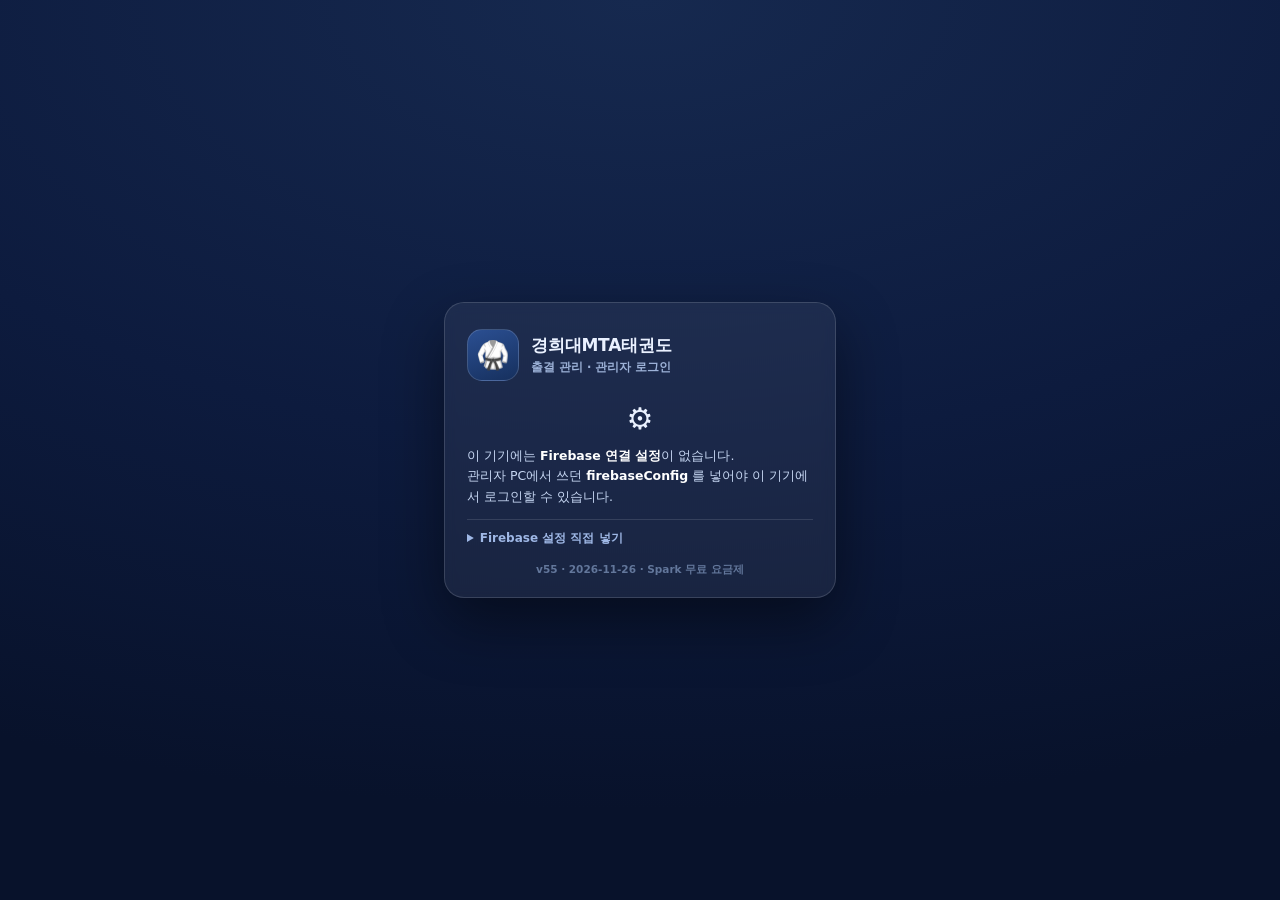
==== index.html @ 50cca1c2 "🛡️ v55 — v54 점검 후속(P1+P2): 출결 툼스톤 격리 · 필드 비우기 전파 · 복원 그림자 재조정 · 합산 한도 차단 · flush 재진입 · 분할 업로드 240건" ====
<!DOCTYPE html>
<html lang="ko">
<head>
<meta charset="utf-8">
<meta name="viewport" content="width=device-width, initial-scale=1, viewport-fit=cover">
<meta name="theme-color" content="#0d1b3e">
<!-- 📲 홈 화면 앱(PWA): 매니페스트 · 아이콘 · 설치 도우미 -->
<link rel="manifest" href="manifest.webmanifest">
<link rel="icon" type="image/png" sizes="32x32" href="icons/favicon-32.png">
<link rel="icon" type="image/png" sizes="192x192" href="icons/icon-192.png">
<link rel="apple-touch-icon" sizes="180x180" href="icons/apple-touch-icon.png">
<meta name="mobile-web-app-capable" content="yes">
<meta name="apple-mobile-web-app-capable" content="yes">
<meta name="apple-mobile-web-app-title" content="MTA태권도">
<meta name="application-name" content="MTA태권도">
<script defer src="pwa-install.js"></script>
<!-- 🔥 Firebase 실시간 동기화 — 앱보다 먼저 실행되어 localStorage 저장을 감시합니다 -->
<link rel="stylesheet" href="firebase-sync.css">
<script src="firebase-sync.js?v=55"></script>
<script src="firebase-sync-ui.js?v=55"></script>
<title>경희대MTA태권도 · 출석 알림</title>
<script>
  window.__xlsxLoadFailed = false;
  window.addEventListener('error', function (e) {
    if (!e || !e.target || e.target.tagName !== 'SCRIPT') { return; }
    var src = String(e.target.src || '');
    if (src.indexOf('xlsx') !== -1) { window.__xlsxLoadFailed = true; }
  }, true);
</script>
<!-- 엑셀 읽기/쓰기 (SheetJS) — v46: 첫 화면을 막지 않도록 엑셀 파일을 다룰 때만 내려받는다.
     1차 CDN(sheetjs)이 막히면 jsDelivr 판으로 한 번 더 시도한다. -->
<script>
  window.__xlsxLoading = null;
  /* v46 — SheetJS 지연 로드. 이미 준비됐으면 그대로 돌려주고, 실패하면 __xlsxLoadFailed */
  window.__xlsxEnsure = function () {
    if (typeof XLSX !== 'undefined' && !window.__xlsxLoadFailed) { return Promise.resolve(XLSX); }
    if (window.__xlsxLoading) { return window.__xlsxLoading; }
    var load = function (src) {
      return new Promise(function (resolve, reject) {
        var s = document.createElement('script');
        s.src = src;
        s.async = true;
        s.onload = function () { (typeof XLSX !== 'undefined') ? resolve(XLSX) : reject(new Error('no-xlsx')); };
        s.onerror = function () { reject(new Error('load-failed')); };
        document.head.appendChild(s);
      });
    };
    window.__xlsxLoading = load('https://cdn.sheetjs.com/xlsx-0.20.3/package/dist/xlsx.full.min.js')
      .catch(function () { return load('https://cdn.jsdelivr.net/npm/xlsx@0.18.5/dist/xlsx.full.min.js'); })
      .then(function (x) {
        window.__xlsxLoadFailed = false;
        window.__xlsxLoading = null;
        /* 앱이 켜져 있으면 사이드바 표시(#xlsx-state)도 바로 맞춘다 */
        try { if (typeof window.__xlsxReadyHooked === 'function') { window.__xlsxReadyHooked(); } } catch (e) {}
        return x;
      })
      .catch(function (e) { window.__xlsxLoadFailed = true; window.__xlsxLoading = null; throw e; });
    return window.__xlsxLoading;
  };
</script>
<style>
  :root{
    --navy:#0d1b3e; --navy-2:#16294f; --navy-3:#22386a;
    --red:#e23b3b; --red-2:#c22f2f;
    --mint:#12b886; --mint-2:#0ca678;
    --sms:#2f6fd0; --sms-2:#245cae; --sms-ink:#123a6b; --sms-bg:#eaf2ff;
    --ink:#111827; --muted:#6b7280; --line:#e5e8ef; --bg:#f2f4f9; --white:#fff;
    --radius:18px;
    --shadow:0 10px 30px rgba(13,27,62,.09), 0 2px 6px rgba(13,27,62,.04);
  }
  *{box-sizing:border-box}
  html,body{height:100%}
  body{
    margin:0; background:var(--bg); color:var(--ink);
    font-family:"Pretendard","Apple SD Gothic Neo","Malgun Gothic","맑은 고딕",system-ui,-apple-system,"Segoe UI",Roboto,sans-serif;
    -webkit-font-smoothing:antialiased; overflow:hidden;
    -webkit-tap-highlight-color:transparent;
  }
  button{font-family:inherit}
  input,select{font-family:inherit}
  .app{height:100vh; height:100dvh; display:flex; flex-direction:column}

  /* ---------- 상단 바 ---------- */
  .topbar{
    flex:0 0 auto; display:flex; align-items:center; gap:14px; padding:0 18px; height:74px;
    background:linear-gradient(115deg,#0a1630 0%,#16294f 55%,#1e3768 100%);
    color:#fff; box-shadow:0 6px 22px rgba(8,17,38,.28); position:relative; z-index:30;
  }
  .brand{display:flex; align-items:center; gap:11px; min-width:0}
  .brand-mark{
    width:44px; height:44px; border-radius:13px; flex:0 0 auto;
    background:linear-gradient(150deg,#ffffff,#dbe3f4); display:grid; place-items:center; font-size:22px;
    box-shadow:inset 0 -2px 0 rgba(13,27,62,.10), 0 4px 10px rgba(0,0,0,.18);
  }
  .brand-txt{min-width:0}
  .dojo-name{
    display:block; width:208px; max-width:34vw; background:transparent; border:1px solid transparent;
    color:#fff; font-size:19px; font-weight:800; letter-spacing:-.5px; padding:3px 7px; border-radius:9px;
  }
  .dojo-name:hover{border-color:rgba(255,255,255,.20)}
  .dojo-name:focus{outline:none; border-color:rgba(255,255,255,.55); background:rgba(255,255,255,.09)}
  .brand-sub{font-size:11px; font-weight:600; color:rgba(255,255,255,.55); letter-spacing:.3px; padding-left:8px; white-space:nowrap}
  .today-pill{
    display:flex; align-items:center; gap:6px; font-size:12px; font-weight:700; color:#cfe0ff;
    background:rgba(255,255,255,.08); border:1px solid rgba(255,255,255,.12); padding:7px 11px; border-radius:10px; white-space:nowrap;
  }
  .today-pill b{color:#fff; font-variant-numeric:tabular-nums}
  .mode-toggle{display:flex; gap:4px; background:rgba(255,255,255,.10); border:1px solid rgba(255,255,255,.14); padding:4px; border-radius:13px}
  .mode-btn{
    border:0; background:transparent; color:rgba(255,255,255,.72); font-weight:800; font-size:14px;
    padding:8px 17px; border-radius:10px; cursor:pointer; transition:background .15s,color .15s; letter-spacing:-.2px;
  }
  .mode-btn.active{background:#fff; color:var(--navy)}
  .mode-btn.active[data-mode="out"]{background:var(--red); color:#fff; box-shadow:0 4px 12px rgba(226,59,59,.35)}
  .clock{margin-left:auto; text-align:right; line-height:1.12; padding-right:2px}
  .clock-time{font-size:25px; font-weight:800; font-variant-numeric:tabular-nums; letter-spacing:.6px}
  .clock-time .sep{opacity:.55; font-weight:600}
  .clock-date{font-size:11px; font-weight:600; color:rgba(255,255,255,.6)}
  .icon-btn{
    width:40px; height:40px; flex:0 0 auto; border-radius:12px; cursor:pointer; font-size:17px;
    border:1px solid rgba(255,255,255,.16); background:rgba(255,255,255,.07); color:#fff;
    display:grid; place-items:center; transition:background .15s;
  }
  .icon-btn:hover{background:rgba(255,255,255,.16)}
  .icon-btn.muted{color:#ffb4b4; border-color:rgba(255,180,180,.35)}
  /* 🔄 새로고침 · 연결 배지 — 상단 바 오른쪽 도구 영역 */
  .hdr-fb-chip{
    display:inline-flex; align-items:center; gap:5px; font-family:inherit;
    font-size:11.5px; font-weight:800; letter-spacing:-.2px; white-space:nowrap; cursor:pointer;
    color:#cfe0ff; background:rgba(255,255,255,.08); border:1px solid rgba(255,255,255,.14);
    padding:7px 11px; border-radius:999px; transition:background .15s;
  }
  .hdr-fb-chip:hover{background:rgba(255,255,255,.16)}
  .hdr-fb-chip.online{color:#8df3c6; border-color:rgba(141,243,198,.34); background:rgba(12,166,120,.20)}
  .hdr-fb-chip.offline, .hdr-fb-chip.error{color:#ffd79a; border-color:rgba(255,215,154,.34); background:rgba(214,138,0,.18)}
  .hdr-fb-chip.blocked{color:#ffb4b4; border-color:rgba(255,180,180,.38); background:rgba(194,47,47,.22)}
  #app-refresh-btn{
    width:auto; min-width:0; padding:0 12px; gap:6px; display:inline-flex; align-items:center;
    font-size:12.5px; font-weight:800; letter-spacing:-.2px; white-space:nowrap;
  }
  #app-refresh-btn .rf-ico{font-size:15px; line-height:1; display:inline-block}
  #app-refresh-btn.busy{opacity:.78; cursor:default}
  #app-refresh-btn.busy .rf-ico{animation:rf-spin .9s linear infinite}
  @keyframes rf-spin{to{transform:rotate(360deg)}}
  @media (prefers-reduced-motion:reduce){ #app-refresh-btn.busy .rf-ico{animation:none} }
  /* ±850~1080px(작은 노트북·태블릿 가로): 상단 바가 넘치지 않게 도구를 줄인다 */
  @media (max-width:1080px){
    .brand-sub{display:none}
    .today-pill{display:none}
  }
  @media (max-width:980px){
    .hdr-fb-chip{display:none}
    #app-refresh-btn{width:40px; min-width:40px; padding:0; justify-content:center}
    #app-refresh-btn .rf-txt{display:none}
  }
  /* 좁은 화면에서 도구가 줄면서 글자가 줄바뀜되지 않게 — 간격·글자 크기만 줄인다 */
  @media (max-width:1080px){
    .brand{flex:1 1 auto; min-width:0}
    .mode-toggle, .mode-btn, .clock, .hdr-fb-chip, #app-refresh-btn, #mute-btn, .tabs, .tab-btn{flex:0 0 auto}
    .topbar{gap:10px}
  }
  @media (max-width:900px){
    .dojo-name{width:142px; font-size:16px}
    .clock-time{font-size:20px}
    .clock-date{font-size:10px}
    .mode-btn{padding:8px 12px; font-size:13px}
    .tab-btn{padding:8px 10px; font-size:12.5px}
    .icon-btn{width:36px; height:36px}
    #app-refresh-btn{width:36px; min-width:36px; height:36px}
  }
  .tabs{display:flex; gap:3px; background:rgba(0,0,0,.22); padding:4px; border-radius:13px}
  .tab-btn{
    border:0; background:transparent; color:rgba(255,255,255,.65); font-weight:800; font-size:13.5px;
    padding:8px 14px; border-radius:9px; cursor:pointer; white-space:nowrap;
  }
  .tab-btn.active{background:#fff; color:var(--navy)}

  main{flex:1; min-height:0; position:relative}
  .view{display:none; height:100%; min-height:0}
  .view.active{display:flex}

  /* ---------- 출석(키오스크) 화면 ---------- */
  #view-attendance{display:none; padding:16px; gap:16px; min-height:0}
  #view-attendance.active{display:grid; grid-template-columns:minmax(0,1.32fr) minmax(320px,.86fr); grid-template-rows:minmax(0,1fr) auto; height:100%}
  .card{background:#fff; border:1px solid var(--line); border-radius:var(--radius); box-shadow:var(--shadow); display:flex; flex-direction:column; min-height:0; overflow:hidden}
  .card-head{display:flex; align-items:center; gap:9px; padding:13px 16px 11px; border-bottom:1px solid #eef1f6; flex:0 0 auto}
  .card-title{font-size:14px; font-weight:800; letter-spacing:-.3px; display:flex; align-items:center; gap:7px}
  .card-title .dot{width:7px; height:7px; border-radius:50%; background:var(--red)}
  .spacer{flex:1}
  .tiny-note{font-size:11px; color:var(--muted); font-weight:600}

  .cam-card{min-width:0}
  .stage{
    position:relative; flex:1; min-height:0; margin:13px; border-radius:15px; overflow:hidden;
    background:
      radial-gradient(120% 90% at 50% 0%, #2b4373 0%, #16274a 48%, #0a1428 100%);
    box-shadow:inset 0 0 60px rgba(0,0,0,.45);
  }
  .stage::after{
    content:""; position:absolute; inset:0; pointer-events:none;
    background:
      repeating-linear-gradient(0deg, rgba(255,255,255,.035) 0 1px, transparent 1px 44px),
      repeating-linear-gradient(90deg, rgba(255,255,255,.035) 0 1px, transparent 1px 44px);
    opacity:.7;
  }
  #camera-video{position:absolute; inset:0; width:100%; height:100%; object-fit:cover; transform:scaleX(-1); display:none; z-index:1}
  body.cam-live #camera-video{display:block}
  body.cam-live .stage-ph{opacity:0; visibility:hidden}
  .stage-ph{
    position:absolute; inset:0; display:flex; flex-direction:column; align-items:center; justify-content:center;
    gap:10px; text-align:center; padding:24px; transition:opacity .25s; z-index:2;
  }
  .stage-ph .ph-icon{
    width:76px; height:76px; border-radius:24px; display:grid; place-items:center; font-size:34px;
    background:rgba(255,255,255,.09); border:1px solid rgba(255,255,255,.14); margin-bottom:4px;
  }
  .stage-ph p{margin:0; color:rgba(255,255,255,.68); font-size:13.5px; line-height:1.65; font-weight:600; max-width:320px}
  .stage-ph b{color:#fff}
  .stage-ph .ph-sub{font-size:11.5px; color:rgba(255,255,255,.40); font-weight:600}
  .stage-hud{
    position:absolute; left:12px; bottom:12px; z-index:4; display:flex; align-items:center; gap:7px;
    background:rgba(6,14,30,.62); border:1px solid rgba(255,255,255,.13); backdrop-filter:blur(6px);
    padding:6px 11px; border-radius:999px; font-size:11.5px; font-weight:700; color:#dfe8fb;
  }
  .hud-dot{width:7px; height:7px; border-radius:50%; background:#f6c343; box-shadow:0 0 8px #f6c343}
  body.cam-live .hud-dot{background:#37d67a; box-shadow:0 0 8px #37d67a}
  .stage-tip{
    position:absolute; right:12px; top:12px; z-index:4; font-size:11px; font-weight:700; color:#cfe0ff;
    background:rgba(6,14,30,.55); border:1px solid rgba(255,255,255,.13); padding:6px 10px; border-radius:999px;
  }
  .scanline{
    position:absolute; left:0; right:0; height:3px; top:0; z-index:5; opacity:0;
    background:linear-gradient(90deg,transparent,#8ef5d5,transparent); box-shadow:0 0 16px #8ef5d5;
  }
  .stage.scanning .scanline{opacity:1; animation:scan 1.15s linear infinite}
  @keyframes scan{0%{top:5%}100%{top:93%}}
  .bbox{
    position:absolute; z-index:4; width:44%; height:56%; left:28%; top:20%;
    border:2px solid #3ce0a8; border-radius:14px; opacity:0; transform:scale(.93);
    box-shadow:0 0 0 1px rgba(60,224,168,.35), 0 0 26px rgba(60,224,168,.38);
    transition:opacity .16s ease, transform .16s ease, left .35s, top .35s;
  }
  .bbox.show{opacity:1; transform:scale(1)}
  .bbox .corner{position:absolute; width:20px; height:20px; border:3px solid #3ce0a8; border-radius:3px}
  .bbox .c1{left:-2px; top:-2px; border-right:0; border-bottom:0}
  .bbox .c2{right:-2px; top:-2px; border-left:0; border-bottom:0}
  .bbox .c3{left:-2px; bottom:-2px; border-right:0; border-top:0}
  .bbox .c4{right:-2px; bottom:-2px; border-left:0; border-top:0}
  .bbox-label{
    position:absolute; top:-31px; left:-2px; background:#3ce0a8; color:#04251a;
    font-size:12px; font-weight:800; padding:4px 9px; border-radius:8px; white-space:nowrap;
    box-shadow:0 4px 14px rgba(0,0,0,.3);
  }
  .cam-bar{flex:0 0 auto; display:flex; align-items:center; gap:9px; padding:0 14px 13px}
  .cam-status{font-size:11.5px; color:var(--muted); font-weight:600; line-height:1.45}
  .cam-status b{color:var(--navy)}

  /* ---------- v44 출석 인식 방식 (바코드 전용) ---------- */
  .mode-bar{flex:0 0 auto; display:flex; align-items:center; gap:9px; padding:11px 14px 0}
  .mode-note{font-size:11.5px; color:var(--muted); font-weight:600; line-height:1.35; min-width:0; overflow:hidden; text-overflow:ellipsis; white-space:nowrap}
  /* v42 COM(시리얼) 리더기 — 연결되면 초록 글자로 표시, 바코드 모드에서도 그대로 보인다 */
  #btn-com-reader.on, #btn-com-reader-admin.on{border-color:#0b7a55; color:#0b7a55; font-weight:800; background:#eefaf5}

  /* 카메라 위 바코드 조준 가이드 */
  .barcode-guide{
    position:absolute; inset:0; z-index:3; display:none; flex-direction:column;
    align-items:center; justify-content:center; gap:11px; padding:18px; text-align:center; pointer-events:none;
  }
  body.barcode-mode .barcode-guide{display:flex}
  /* 카메라가 꺼져 있어도 바코드 안내만 보이게 */
  body.barcode-mode .stage-ph{opacity:0; visibility:hidden}
  .bg-frame{
    position:relative; width:min(80%,430px); height:clamp(74px,13vh,110px);
    border:2px dashed rgba(142,245,213,.7); border-radius:14px; background:rgba(8,20,40,.16);
  }
  .bg-line{
    position:absolute; left:6%; right:6%; top:50%; height:3px; border-radius:2px; transform:translateY(-50%);
    background:linear-gradient(90deg,transparent,#8ef5d5,transparent); box-shadow:0 0 14px #8ef5d5;
    animation:barcodeAim 2.4s ease-in-out infinite;
  }
  @keyframes barcodeAim{0%,100%{opacity:.35}50%{opacity:1}}
  .bg-text{font-size:13px; font-weight:800; color:#fff; text-shadow:0 1px 6px rgba(0,0,0,.55)}
  .bg-sub{font-size:11px; font-weight:600; color:rgba(255,255,255,.62)}
  .barcode-last{
    position:absolute; left:12px; top:12px; z-index:4; display:none; align-items:center; gap:7px;
    max-width:calc(100% - 24px); padding:7px 12px; border-radius:999px; font-size:12px; font-weight:800;
    color:#04251a; background:#8ef5d5; box-shadow:0 6px 18px rgba(0,0,0,.28); white-space:nowrap;
    overflow:hidden; text-overflow:ellipsis;
  }
  .barcode-last.show{display:flex}
  .barcode-last.bad{background:#f6c343; color:#3a2a00}
  .barcode-last code{font-size:11px; font-weight:700; opacity:.72}
  .code-input-row{display:flex; gap:7px; margin-top:2px}
  .code-input-row .search-input{flex:1 1 auto; min-width:0}

  .btn{
    border:1px solid var(--line); background:#fff; color:var(--navy); font-weight:800; font-size:12.5px;
    padding:9px 13px; border-radius:11px; cursor:pointer; white-space:nowrap; transition:background .13s,transform .06s;
  }
  .btn:active{transform:translateY(1px)}
  .btn:hover{background:#f4f7fe}
  .btn:disabled,.btn[disabled]{opacity:.45; cursor:not-allowed; filter:grayscale(.25)}
  .btn:disabled:hover,.btn[disabled]:hover{background:#fff}
  .btn-mint:disabled:hover,.btn-mint[disabled]:hover{background:var(--mint)}
  .btn-primary{background:var(--navy); border-color:var(--navy); color:#fff}
  .btn-primary:hover{background:var(--navy-3)}
  .btn-red{background:var(--red); border-color:var(--red); color:#fff}
  .btn-mint{background:var(--mint); border-color:var(--mint); color:#fff}
  .btn-mint:hover{background:var(--mint-2)}
  .btn-ghost{background:#f7f9fd}
  .btn-danger{background:#fff; border-color:#f3c9c9; color:#c0392b}
  .btn-danger:hover{background:#fff5f5}
  .btn-sm{padding:6px 10px; font-size:11.5px; border-radius:9px}

  /* 오른쪽: 터치 백업 + 문자 로그 */
  .side{display:flex; flex-direction:column; gap:14px; min-height:0}
  .touch-card{flex:0 0 auto}
  .touch-tabs{display:flex; gap:5px; padding:10px 14px 0}
  .touch-tab{
    flex:1; border:1px solid var(--line); background:#f7f9fd; color:var(--muted); font-weight:800; font-size:12.5px;
    padding:9px 6px; border-radius:10px; cursor:pointer;
  }
  .touch-tab.active{background:#fff; color:var(--navy); border-color:#c9d4ea; box-shadow:0 2px 8px rgba(13,27,62,.07)}
  .touch-body{padding:12px 14px 14px}
  .pin-slots{display:flex; gap:9px; justify-content:center; margin:2px 0 12px}
  .pin-slot{
    width:52px; height:58px; border-radius:13px; border:1.5px solid #dbe2f0; background:#f8fafd;
    display:grid; place-items:center; font-size:24px; font-weight:800; color:var(--navy); font-variant-numeric:tabular-nums;
    transition:border-color .12s, background .12s;
  }
  .pin-slot.filled{border-color:var(--navy); background:#fff; box-shadow:0 3px 10px rgba(13,27,62,.08)}
  .keypad{display:grid; grid-template-columns:repeat(3,1fr); gap:8px}
  .key{
    height:52px; border-radius:13px; border:1px solid #e2e7f1; background:#fff; color:var(--navy);
    font-size:21px; font-weight:800; cursor:pointer; box-shadow:0 2px 0 #e8ecf5;
    transition:transform .05s, background .12s;
  }
  .key:active{transform:translateY(2px); box-shadow:none; background:#eef3fb}
  .key.fn{font-size:14px; color:var(--muted); background:#f7f9fd}
  .key.fn.del{color:#c0392b; font-size:16px}
  .pin-hint{font-size:11.5px; color:var(--muted); text-align:center; margin-top:10px; line-height:1.5; font-weight:600}
  .cand-list{margin-top:10px; display:flex; flex-direction:column; gap:6px}
  .cand{
    display:flex; align-items:center; gap:8px; width:100%; text-align:left; cursor:pointer;
    border:1px solid #e5eaf4; background:#fbfcff; border-radius:11px; padding:9px 11px; font-size:13px; font-weight:700; color:var(--ink);
  }
  .cand:hover{background:#f1f5ff}

  .search-input{
    width:100%; height:46px; border:1.5px solid #dbe2f0; border-radius:12px; padding:0 13px; font-size:14px; font-weight:600;
    color:var(--ink); background:#f8fafd; outline:none;
  }
  .search-input:focus{border-color:var(--navy); background:#fff}
  .stu-list{margin-top:10px; max-height:calc(100% - 56px); overflow:auto; display:flex; flex-direction:column; gap:6px; padding-bottom:2px}
  .stu-row{
    display:flex; align-items:center; gap:9px; width:100%; text-align:left; cursor:pointer; background:#fff;
    border:1px solid #e8ecf4; border-radius:12px; padding:9px 11px; transition:background .12s,border-color .12s;
  }
  .stu-row:hover{background:#f6f9ff; border-color:#cfdbf2}
  .stu-belt{width:9px; height:34px; border-radius:5px; flex:0 0 auto; display:inline-flex; flex-direction:column; overflow:hidden; box-shadow:inset 0 0 0 1px rgba(0,0,0,.08); background:#eef1f6}
  .stu-belt i{flex:1 1 0; display:block}
  .stu-main{min-width:0; flex:1}
  .stu-name{font-size:14px; font-weight:800; letter-spacing:-.2px; color:var(--ink)}
  .stu-name .badge{font-size:10px; font-weight:800; padding:2px 6px; border-radius:6px; margin-left:5px; vertical-align:1px}
  .badge.in{background:#e6f7f0; color:#0b7a55}
  .badge.out{background:#eaf0fb; color:#274b8f}
  .stu-sub{font-size:11px; color:var(--muted); font-weight:600; white-space:nowrap; overflow:hidden; text-overflow:ellipsis}
  .stu-go{font-size:11px; font-weight:800; color:#fff; background:var(--navy); padding:6px 9px; border-radius:9px; flex:0 0 auto}

  .log-card{flex:1; min-height:0}
  .log-count{
    font-size:10.5px; font-weight:800; color:#0b7a55; background:#e6f7f0; padding:2px 7px; border-radius:999px;
  }
  .log-scroll{flex:1; min-height:0; overflow:auto; padding:12px; display:flex; flex-direction:column; gap:10px; background:#f7f8fb}
  .sms-msg{
    background:#fff; border-radius:14px; border:1px solid #e3e9f5; overflow:hidden;
    box-shadow:0 2px 8px rgba(20,40,90,.06); animation:pop .22s ease-out;
  }
  @keyframes pop{from{transform:translateY(6px); opacity:0}to{transform:none; opacity:1}}
  .sms-head{display:flex; align-items:center; gap:7px; padding:8px 10px 7px; background:var(--sms-bg); border-bottom:1px solid #dbe7fb}
  .sms-tag{font-size:9.5px; font-weight:800; color:#1d4f91; background:#fff; padding:2px 6px; border-radius:5px; box-shadow:inset 0 0 0 1px #cfe0fa}
  .sms-sender{font-size:11.5px; font-weight:800; color:var(--sms-ink); white-space:nowrap; overflow:hidden; text-overflow:ellipsis}
  .sms-time{margin-left:auto; font-size:10px; font-weight:700; color:#4a6fa5; white-space:nowrap}
  .sms-bubble{padding:10px 12px 8px; font-size:12.5px; line-height:1.55; color:#222; word-break:keep-all; white-space:pre-line}
  .sms-meta{padding:0 10px 9px; font-size:10px; color:#98a2b3; font-weight:600; display:flex; gap:6px; align-items:center; flex-wrap:wrap}
  .sms-chip{font-size:9.5px; font-weight:800; padding:2px 7px; border-radius:999px; background:#f0f3f9; color:#6b7280; white-space:nowrap}
  .sms-chip.ok{background:#e6f7f0; color:#0b7a55}
  .sms-chip.wait{background:#fff4e6; color:#a35b00}
  .sms-chip.off{background:#fdecec; color:#c0392b}
  .sms-link{
    font-size:10px; font-weight:800; color:#fff; background:var(--sms); text-decoration:none;
    padding:3px 9px; border-radius:999px; white-space:nowrap; display:inline-block;
  }
  .sms-link:hover{background:var(--sms-2)}
  /* 문자 재전송 — 개별(작은 칩) · 실패·미전송 일괄(주황 버튼) */
  .sms-retry{
    font-family:inherit; font-size:10px; font-weight:800; color:#0b7a55; background:#e6f7f0;
    border:1px solid #bfe9d4; padding:2px 8px; border-radius:999px; cursor:pointer;
    white-space:nowrap; line-height:1.5;
  }
  .sms-retry:hover{background:#d3f2e4}
  .sms-retry:active{transform:translateY(1px)}
  .sms-retryall{
    font-family:inherit; font-size:10.5px; font-weight:800; color:#fff; background:#d98300;
    border:none; padding:5px 11px; border-radius:999px; cursor:pointer; white-space:nowrap; line-height:1.4;
  }
  .sms-retryall:hover{background:#c07300}
  .sms-retryall:active{transform:translateY(1px)}
  .log-actions{display:flex; gap:5px; align-items:center; justify-content:flex-end; flex-wrap:wrap}
  .sms-test-result:empty{display:none}
  .sms-test-result{margin-top:10px; font-size:11.5px; font-weight:700; border-radius:11px; padding:9px 12px; line-height:1.6; word-break:break-all}
  .sms-test-result.ok{background:#e9f9f1; color:#0b7a55; border:1px solid #bfe9d4}
  .sms-test-result.err{background:#fdecec; color:#c0392b; border:1px solid #f6c9c9}
  .sms-test-result.wait{background:#fff7e8; color:#8a5300; border:1px solid #f4e0b6}
  .log-empty{padding:26px 18px; text-align:center; color:#9aa4b5; font-size:12px; font-weight:600; line-height:1.7}
  .log-private{font-size:10.5px; font-weight:700; color:#8a6d3b; background:#fff8e6; border:1px solid #f4e3b8; border-radius:10px; padding:7px 10px; line-height:1.5}
  .log-empty span{display:block; font-size:26px; margin-bottom:6px}

  /* ---------- 관리자 ---------- */
  #view-admin{overflow-y:auto; padding:18px 18px 40px; display:none}
  #view-admin.active{display:block}
  .admin-wrap{max-width:1380px; margin:0 auto}
  .stats{display:grid; grid-template-columns:repeat(4,1fr); gap:13px; margin-bottom:15px}
  .stat{background:#fff; border:1px solid var(--line); border-radius:15px; padding:14px 16px; box-shadow:var(--shadow)}
  .stat-label{font-size:11.5px; font-weight:800; color:var(--muted); display:flex; align-items:center; gap:6px}
  .stat-val{font-size:30px; font-weight:900; letter-spacing:-1px; margin-top:3px; font-variant-numeric:tabular-nums}
  .stat-val small{font-size:13px; font-weight:800; color:var(--muted); margin-left:3px}
  .stat.in .stat-val{color:var(--mint-2)}
  .stat.out .stat-val{color:#274b8f}
  .stat.absent .stat-val{color:var(--red)}
  .admin-grid{display:grid; grid-template-columns:1.12fr .88fr; gap:15px; align-items:start}
  .admin-col{display:flex; flex-direction:column; gap:15px; min-width:0}
  .panel{background:#fff; border:1px solid var(--line); border-radius:var(--radius); box-shadow:var(--shadow); overflow:hidden}
  .panel-head{display:flex; align-items:center; gap:9px; padding:14px 16px; border-bottom:1px solid #eef1f6}
  .panel-head h3{margin:0; font-size:14px; font-weight:800; letter-spacing:-.3px}
  .panel-body{padding:14px 16px 16px}
  .tablewrap{overflow:auto}
  table.tb{width:100%; border-collapse:collapse; font-size:12.5px}
  table.tb th{
    text-align:left; padding:9px 10px; font-size:11px; font-weight:800; color:var(--muted);
    background:#f8fafd; border-bottom:1px solid #eef1f6; white-space:nowrap;
  }
  table.tb td{padding:10px; border-bottom:1px solid #f1f4f9; font-weight:600; vertical-align:middle}
  table.tb tr:last-child td{border-bottom:0}
  .nm{font-weight:800; color:var(--ink)}
  .sub{font-size:10.5px; color:var(--muted); font-weight:600}
  .cell-time{font-variant-numeric:tabular-nums; font-weight:800}
  .chip{display:inline-block; font-size:10.5px; font-weight:800; padding:3px 8px; border-radius:999px; background:#f0f3f9; color:var(--muted); white-space:nowrap}
  .chip.ok{background:#e6f7f0; color:#0b7a55}
  .chip.wait{background:#fff4e6; color:#a35b00}
  .chip.off{background:#fdecec; color:#c0392b}
  .chip.pause{background:#f1ecfb; color:#6b4fa8}
  .belt-chip-cell{display:inline-flex; align-items:center; gap:5px}
  .belt-chip-cell .belt-swatch{width:16px; height:10px}
  .chip.sib{background:#eaf3ff; color:#155e9c}
  .sib-check{display:flex; align-items:center; gap:8px; height:42px; border:1.5px solid #dde3ee; border-radius:11px; padding:0 12px; background:#fbfcfe; font-size:12.5px; font-weight:800; color:#33405a; cursor:pointer; user-select:none; white-space:nowrap}
  .sib-check input{width:17px; height:17px; accent-color:var(--navy); margin:0; flex:0 0 auto}
  .sib-check.on{border-color:#8aa4ff; background:#f2f6ff; color:#1b2a5b}
  /* 📞 부·모 보호자 — 문자 발송 대상 체크 · 명단의 번호 줄 */
  .sms-target{display:flex; align-items:center; gap:8px; height:42px}
  .sms-tg-ck{display:flex; align-items:center; gap:7px; height:42px; border:1.5px solid #dde3ee; border-radius:11px; padding:0 16px; background:#fbfcfe; font-size:12.5px; font-weight:800; color:#33405a; cursor:pointer; user-select:none}
  .sms-tg-ck input{width:17px; height:17px; accent-color:var(--navy); margin:0}
  .sms-tg-ck.on{border-color:#8aa4ff; background:#f2f6ff; color:#1b2a5b}
  .ph-cell{display:flex; flex-direction:column; gap:2px; line-height:1.35; font-variant-numeric:tabular-nums}
  .ph-line{display:flex; align-items:center; gap:5px; white-space:nowrap}
  .ph-line i{font-style:normal; font-weight:900; font-size:10px; color:#8a94a6; background:#f1f4f9; border-radius:6px; padding:0 4px; line-height:15px}
  .ph-line.on i{color:#155e9c; background:#e8f4ff}
  .ph-line.off{color:#98a2b3}
  .ph-none{color:#98a2b3}
  .chip.sms-tg{background:#eef4ff; color:#1d4ed8; border:1px solid #d5e2fb; font-size:10px; padding:1px 6px; align-self:flex-start}
  .tu-parent{font-size:11.5px; font-weight:800; color:#475467}
  .fee-calc{margin:0 0 11px; font-size:12px; font-weight:800; color:#155e9c; background:#f2f7ff; border:1px solid #dfe9fb; border-radius:11px; padding:9px 12px; line-height:1.55}
  .fee-calc b{color:#1b2a5b}
  .fee-calc .dc{color:#0b7a55}
  .fee-calc.muted{color:#8a94a6; background:#f8fafd; border-color:#eef1f6; font-weight:700}
  .tu-dedcell{display:flex; flex-direction:column; gap:4px}
  .tu-ded{width:88px; text-align:right; font-variant-numeric:tabular-nums; font-weight:800}
  .tu-ded-reason{width:100%; min-width:108px; height:29px; font-size:11.5px; padding:0 9px}
  .tu-charge{font-variant-numeric:tabular-nums; font-weight:800; color:#1b2a5b; white-space:nowrap}
  .tu-charge small{display:block; font-size:10px; font-weight:700; color:#0b7a55}
  .tu-charge.zero{color:#c0392b}
  /* v47 — 입관 전 · 휴관 기간 칸 */
  .tu-free{font-size:11.5px; font-weight:800; color:#7b869c; white-space:nowrap}
  .chip.tub-free{background:#eef1f6; color:#66748c; font-size:10px; padding:2px 7px; margin-left:1px}
  .tu-tablewrap > table.tub{min-width:1084px}
  .empty-row td{text-align:center; color:#9aa4b5; padding:22px; font-weight:600}

  .field{margin-bottom:11px}
  .field label{display:block; font-size:11.5px; font-weight:800; color:#475467; margin-bottom:5px}
  .input, select.input{
    width:100%; height:42px; border:1.5px solid #dde3ee; border-radius:11px; padding:0 12px; font-size:13px; font-weight:600;
    background:#fbfcfe; color:var(--ink); outline:none; transition:border-color .12s, background .12s;
  }
  .input:focus{border-color:var(--navy); background:#fff}
  .row2{display:grid; grid-template-columns:1fr 1fr; gap:10px}
  .row3{display:grid; grid-template-columns:1fr 1fr 1.1fr; gap:10px}
  .form-actions{display:flex; gap:8px; align-items:center; margin-top:4px}
  .help{
    font-size:11.5px; line-height:1.7; color:#667085; background:#f7f9fd; border:1px solid #e9eef7;
    border-radius:11px; padding:11px 13px; margin:12px 0 0;
  }
  .help b{color:var(--navy)}
  .drop{
    border:2px dashed #c9d6ee; border-radius:14px; padding:22px 16px; text-align:center; cursor:pointer;
    background:#fbfcff; transition:border-color .15s, background .15s;
  }
  .drop:hover,.drop.hover{border-color:var(--navy); background:#f3f7ff}
  .drop .ic{font-size:26px; display:block; margin-bottom:7px}
  .drop b{font-size:13px; color:var(--navy); display:block; margin-bottom:4px}
  .drop span{font-size:11.5px; color:var(--muted); font-weight:600; line-height:1.6}
  .file-name{font-size:11.5px; color:#0b7a55; font-weight:700; margin-top:9px; word-break:break-all}

  /* ---------- 배너 / 토스트 / 모달 ---------- */
  #banner{position:fixed; inset:0; z-index:80; display:none; align-items:center; justify-content:center; pointer-events:none}
  #banner.show{display:flex}
  .banner-card{
    pointer-events:auto; width:min(560px,84vw); border-radius:26px; padding:30px 34px 26px; text-align:center;
    background:linear-gradient(150deg,#ffffff,#f2f7ff 60%,#e9f9f2); color:var(--ink);
    box-shadow:0 30px 80px rgba(8,20,45,.35), 0 0 0 1px rgba(255,255,255,.6) inset;
    animation:bannerIn .32s cubic-bezier(.2,.9,.3,1.2);
  }
  @keyframes bannerIn{from{transform:scale(.88) translateY(12px); opacity:0}to{transform:none; opacity:1}}
  .banner-badge{
    width:74px; height:74px; margin:0 auto 12px; border-radius:50%; display:grid; place-items:center; font-size:36px; color:#fff;
    background:linear-gradient(140deg,#2ad39a,#0ca678); box-shadow:0 12px 28px rgba(12,166,120,.38);
  }
  .banner-kicker{font-size:12px; font-weight:800; letter-spacing:.6px; color:var(--mint-2); margin-bottom:5px}
  .banner-name{font-size:31px; font-weight:900; letter-spacing:-1px; margin:0}
  .banner-name small{font-size:16px; font-weight:800; color:var(--muted); margin-left:4px}
  .banner-time{font-size:13.5px; font-weight:700; color:var(--muted); margin-top:5px; font-variant-numeric:tabular-nums}
  .banner-sms{
    margin-top:16px; display:flex; gap:10px; align-items:center; text-align:left;
    background:var(--sms-bg); border:1px solid #d3e2fa; border-radius:14px; padding:11px 13px;
  }
  .banner-sms .kk{font-size:18px}
  .banner-sms .kt{font-size:12px; font-weight:700; color:var(--sms-ink); line-height:1.5; word-break:keep-all}
  .banner-tip{font-size:10.5px; color:#98a2b3; margin-top:9px; font-weight:600}
  #toast{
    position:fixed; left:50%; bottom:26px; transform:translateX(-50%) translateY(14px); z-index:120;
    background:#111827; color:#fff; font-size:12.5px; font-weight:700; padding:11px 17px; border-radius:999px;
    opacity:0; pointer-events:none; transition:opacity .2s, transform .2s; max-width:80vw; text-align:center;
    box-shadow:0 12px 30px rgba(0,0,0,.3);
  }
  #toast.show{opacity:1; transform:translateX(-50%) translateY(0)}
  #modal-root{position:fixed; inset:0; z-index:100; display:none}
  #modal-root.open{display:block}
  .modal-backdrop{position:absolute; inset:0; background:rgba(9,17,35,.55); backdrop-filter:blur(2px)}
  .modal{
    position:absolute; left:50%; top:50%; transform:translate(-50%,-50%); width:min(520px,90vw);
    background:#fff; border-radius:20px; padding:22px 22px 18px; box-shadow:0 30px 70px rgba(0,0,0,.35);
    max-height:90vh; overflow-y:auto; animation:bannerIn .2s ease-out;
  }
  .modal h3{margin:0 0 6px; font-size:16.5px; letter-spacing:-.4px}
  .modal-sub{font-size:12px; color:var(--muted); font-weight:600; margin-bottom:14px; line-height:1.6}
  .modal-actions{display:flex; gap:8px; justify-content:flex-end; margin-top:16px}
  .pick-grid{display:grid; grid-template-columns:repeat(3,1fr); gap:8px; max-height:46vh; overflow:auto; padding:2px}
  .pick{
    display:flex; flex-direction:column; align-items:flex-start; gap:2px; background:#fbfcff; border:1px solid #e5eaf4;
    border-radius:12px; padding:10px; cursor:pointer; text-align:left;
  }
  .pick:hover{background:#eff5ff; border-color:#c6d5ef}
  .pick b{font-size:13px}
  .pick span{font-size:10.5px; color:var(--muted); font-weight:600}

  /* 승급심사 */
  .admin-tabs{display:flex; gap:4px; margin-bottom:14px; background:#e8edf7; padding:5px; border-radius:14px; width:fit-content; max-width:100%; overflow-x:auto; flex-wrap:wrap}
  .admin-tab{border:0; background:transparent; color:#5b6b85; font-weight:800; font-size:12.5px; padding:9px 11px; border-radius:10px; cursor:pointer; white-space:nowrap}
  .admin-tab.active{background:#fff; color:var(--navy); box-shadow:0 2px 8px rgba(13,27,62,.10)}
  #view-admin.promo-mode .ov, #view-admin.guk-mode .ov, #view-admin.monthly-mode .ov, #view-admin.tuition-mode .ov, #view-admin.sms-mode .ov, #view-admin.paused-mode .ov, #view-admin.report-mode .ov, #view-admin.cs-mode .ov, #view-admin.cp-mode .ov{display:none}
  .belt-badge{display:inline-flex; align-items:center; gap:6px; font-size:12px; font-weight:800; background:#f6f8fc; border:1px solid #e6ebf4; padding:4px 9px 4px 6px; border-radius:999px; white-space:nowrap}
  .belt-swatch{display:inline-flex; width:20px; height:12px; border-radius:3px; overflow:hidden; flex:0 0 auto; box-shadow:inset 0 0 0 1px rgba(0,0,0,.14); vertical-align:-1px; background:#eef1f6}
  .belt-swatch i{flex:1 1 0; display:block}
  .bar{width:104px; height:7px; background:#edf0f7; border-radius:6px; overflow:hidden; margin-bottom:4px}
  .bar > i{display:block; height:100%; border-radius:6px; background:linear-gradient(90deg,#31c48d,#0ca678)}
  .bar.full > i{background:linear-gradient(90deg,#f6a623,#f0803c)}
  .promo-filters{display:flex; gap:6px; margin-bottom:11px; flex-wrap:wrap}
  .att-filters .input{height:34px; flex:0 1 190px; min-width:140px; padding:0 11px; font-size:12px; border-radius:10px}
  .pchip{border:1px solid #e3e8f2; background:#f8fafd; color:#5b6b85; font-weight:800; font-size:11.5px; padding:7px 12px; border-radius:999px; cursor:pointer}
  .pchip.active{background:var(--navy); border-color:var(--navy); color:#fff}
  /* 🛌 휴관생 납부 — 재원생 칩과 색으로 구분 */
  .pchip.tu-paused-chip.active{background:#6b4fa8; border-color:#6b4fa8}
  .belt-head, .belt-row{display:grid; grid-template-columns:20px 172px minmax(56px,1fr) 54px 26px 26px 26px; gap:5px; align-items:center}
  .belt-head{font-size:9.5px; font-weight:800; color:var(--muted); padding:0 1px 7px; text-align:center}
  .belt-head span:nth-child(3){text-align:left}
  .belt-row{padding:6px 0; border-top:1px solid #f1f4f9}
  .belt-order{font-size:12px; font-weight:800; color:#98a2b3; text-align:center}
  .belt-colors{display:flex; flex-direction:column; gap:3px; min-width:0}
  .belt-color-set{display:flex; gap:2px; align-items:center}
  /* 색 칸: 지금 고른 색을 색 원 + 기본색 글자로 보여 주고, 누르면 9색 판이 펼쳐진다 */
  .belt-color{display:inline-flex; align-items:center; gap:3px; width:55px; height:28px; padding:0 5px; border:1px solid #dde3ee; border-radius:8px; background:#fff; cursor:pointer; flex:0 0 auto; font-family:inherit; overflow:hidden}
  .belt-color:hover{border-color:#c6d5ef; background:#f7faff}
  .belt-color i{width:16px; height:16px; border-radius:50%; display:block; flex:0 0 auto; box-shadow:inset 0 0 0 1px rgba(0,0,0,.18)}
  .belt-color b{font-size:9.5px; font-weight:800; color:#5b6b85; letter-spacing:-.3px; white-space:nowrap}
  .belt-color.custom{border-style:dashed}
  .belt-color.custom b{color:#b0574a}
  .belt-color.open{border-color:var(--mint); background:#f1fdf8; box-shadow:0 0 0 2px rgba(49,196,141,.16)}
  .belt-palette{grid-column:1 / -1; display:grid; grid-template-columns:repeat(9,minmax(0,1fr)); gap:3px; margin:5px 0 1px; padding:6px; background:#f6f9fe; border:1px solid #e3eaf6; border-radius:11px}
  .belt-pick{display:flex; flex-direction:column; align-items:center; gap:3px; padding:5px 1px 3px; border:1px solid transparent; border-radius:9px; background:transparent; cursor:pointer; font-family:inherit; min-width:0}
  .belt-pick:hover{background:#fff; border-color:#d7e2f3}
  .belt-pick i{width:21px; height:21px; border-radius:50%; display:block; box-shadow:inset 0 0 0 1px rgba(0,0,0,.18)}
  .belt-pick b{font-size:9px; font-weight:800; color:#5b6b85; letter-spacing:-.3px}
  .belt-pick.on{background:#fff; border-color:var(--navy); box-shadow:0 2px 7px rgba(13,27,62,.10)}
  .belt-pick.on b{color:var(--navy)}
  .belt-pick.near i{box-shadow:0 0 0 2px #fff, 0 0 0 3px #f59f3c}
  .belt-preview{display:flex; height:8px; border-radius:3px; overflow:hidden; box-shadow:inset 0 0 0 1px rgba(0,0,0,.10); background:#eef1f6}
  .belt-preview i{flex:1 1 0; display:block}
  .belt-row .input{height:34px; font-size:12px; padding:0 6px}
  .belt-th{display:flex; align-items:center; gap:3px}
  .belt-th .input{width:44px; text-align:center; padding:0 2px}
  .belt-th span{font-size:10px; color:var(--muted); font-weight:700}
  .belt-row .btn{padding:3px 0; font-size:10px; min-width:24px; text-align:center; border-radius:7px}
  .belt-empty{padding:14px; text-align:center; color:#9aa4b5; font-size:11.5px; font-weight:600}

  /* 키오스크 공개 정보 바 */
  .kiosk-info{grid-column:1 / -1; display:flex; gap:12px; align-items:stretch; min-height:0}
  .kiosk-info.hidden{display:none}
  .ki{background:#fff; border:1px solid var(--line); border-radius:14px; box-shadow:var(--shadow); padding:9px 13px; display:flex; align-items:center; gap:10px; min-width:0; flex:1; overflow:hidden}
  .ki-label{font-size:10.5px; font-weight:800; color:var(--muted); white-space:nowrap; letter-spacing:-.2px}
  .ki-body{display:flex; gap:6px; align-items:center; min-width:0; overflow-x:auto}
  .ki-chip{font-size:11px; font-weight:800; padding:4px 8px; border-radius:999px; background:#f4f7fd; color:#3b4a63; white-space:nowrap; display:inline-flex; align-items:center; gap:5px}
  .ki-chip .belt-swatch{width:14px; height:9px; border-radius:2px}
  .ki-num{font-size:16px; font-weight:900; color:var(--navy); font-variant-numeric:tabular-nums}

  /* 공개/비공개 토글 */
  .vis-row{display:flex; align-items:center; gap:12px; padding:10px 0; border-bottom:1px solid #f1f4f9}
  .vis-row:last-child{border-bottom:0; padding-bottom:0}
  .vis-txt{flex:1; min-width:0}
  .vis-txt b{display:block; font-size:12.5px; letter-spacing:-.2px}
  .vis-txt span{display:block; font-size:11px; color:var(--muted); font-weight:600; margin-top:2px; line-height:1.4}
  .switch{width:50px; height:29px; border-radius:999px; border:1px solid #dfe4ee; background:#e9edf5; position:relative; cursor:pointer; flex:0 0 auto; padding:0; transition:background .16s,border-color .16s}
  .switch span{position:absolute; top:3px; left:3px; width:21px; height:21px; border-radius:50%; background:#fff; box-shadow:0 1px 4px rgba(0,0,0,.22); transition:left .16s}
  .switch.on{background:var(--mint); border-color:var(--mint)}
  .switch.on span{left:24px}
  .vis-state{font-size:10.5px; font-weight:800; width:38px; text-align:right; flex:0 0 auto; color:#98a2b3}
  .vis-state.on{color:var(--mint-2)}

  /* 표 안 작은 컨트롤 */
  .input.mini{height:30px; font-size:11.5px; padding:0 6px; border-radius:9px; background:#fff}
  select.gk-grade-input{width:92px; min-width:92px; font-weight:800; color:var(--navy)}
  /* 국기원 표: 품·단·급수·상태 고르는 칸이 잘리지 않게 폭을 잡아 둔다 */
  #admin-gukgiwon table.tb th, #admin-gukgiwon table.tb td{padding:9px 6px}
  #gk-table select.input.mini{min-width:58px}
  #gk-table select[data-gk="gukStatus"]{min-width:80px}
  #gk-table input[type="date"].input.mini{width:112px; min-width:112px}
  /* 국기원 심사접수용 — 생년월일 · 티콘 ID 인라인 입력 */
  #gk-table input[data-gk="birthDate"]{width:126px; min-width:126px}
  #gk-table input[data-gk="tconId"]{width:108px; min-width:104px; font-weight:700; color:var(--navy); letter-spacing:-.2px}
  #gk-table td:nth-child(2){min-width:82px; white-space:nowrap}
  #gk-table td:first-child{width:28px; min-width:28px; padding-right:0}
  /* 국기원 표 — 「관원 띠」 열(띠 배지 + 이름)과 이달 명단 담기 버튼 */
  #gk-table td.gk-beltcell{white-space:nowrap}
  #gk-table td.gk-beltcell .belt-name{font-size:12px; font-weight:800; color:#344054; margin-left:4px}
  #gk-table tr.gk-inlist td{background:#f4f9ff}
  .ck{width:17px; height:17px; accent-color:#16294f; cursor:pointer; vertical-align:middle}
  /* 국기원 탭 — 검색창 · 「이달의 국기원 대상자 명단」 */
  .guk-search{height:38px; flex:1 1 240px; min-width:200px; max-width:360px}
  .gmk{border:1px solid #d9e3f4; border-radius:13px; margin:0 16px 11px; background:#f7fbff; overflow:hidden}
  .gmk-head{display:flex; align-items:center; gap:8px; padding:8px 12px; background:#e9f1fd; border-bottom:1px solid #d9e3f4; flex-wrap:wrap}
  .gmk-title{display:inline-flex; align-items:center; gap:7px; border:0; background:none; padding:0; cursor:pointer; font-size:12.5px; font-weight:900; color:var(--navy); letter-spacing:-.2px}
  .gmk-title .gmk-caret{font-size:10px; color:#7a8699}
  .gmk-count{background:var(--navy); color:#fff; border-radius:999px; padding:1px 8px; font-size:11px; font-weight:800}
  .gmk-month{font-size:11px; font-weight:800; color:#5b6b85}
  .gmk-month.stale{color:#b54708}
  .gmk-body{padding:9px 12px 10px}
  .gmk-empty{font-size:11.5px; font-weight:600; color:#5b6b85; line-height:1.65}
  .gmk-list{display:flex; flex-wrap:wrap; gap:6px}
  .gmk-item{display:inline-flex; align-items:center; gap:6px; background:#fff; border:1px solid #dbe5f4; border-radius:999px; padding:4px 6px 4px 10px; font-size:11.5px}
  .gmk-item .gmk-name{font-weight:900; color:var(--navy)}
  .gmk-item .gmk-belt{display:inline-flex; align-items:center; gap:4px; font-size:11px; font-weight:700; color:#475467}
  .gmk-item .gmk-extra{font-size:10.5px; font-weight:800; color:#7a8699}
  .gmk-x{border:0; background:#eef2f9; color:#7a8699; width:19px; height:19px; border-radius:50%; font-size:10.5px; font-weight:900; line-height:1; padding:0; cursor:pointer}
  .gmk-x:hover{background:#ffe4e4; color:#c02626}
  @media (max-width:640px){
    #gk-table td.gk-beltcell .belt-name{display:none}
  }
  /* 인쇄 — 이달 명단은 그대로 찍히되 누를 것(검색·체크·✕·일괄 버튼)은 빼고 */
  @media print{
    .guk-search, #guk-bulk, #gmk-restart, .gmk-x, .ck{display:none !important}
    .gmk{border:1px solid #c9d3e4; background:#fff}
  }
  .grade-chip{font-size:10px; font-weight:800; color:#475467; background:#eef2f9; padding:2px 6px; border-radius:6px; margin-left:4px; white-space:nowrap}
  /* 승급심사 표: 띠·급수 배지와 다음 띠·상태가 두 줄로 꺾이지 않게 한 줄로 */
  #promo-table td:nth-child(3), #promo-table td:nth-child(4){white-space:nowrap}
  #promo-table td:nth-child(3) .sub{white-space:nowrap}
  .bulk-bar{display:flex; align-items:center; gap:8px; background:#eef4ff; border:1px solid #d3e0f7; border-radius:12px; padding:8px 11px; margin:0 0 10px; flex-wrap:wrap}
  .bulk-bar b{font-size:12px; color:var(--navy)}

  /* ---------- 월간 출석부 ---------- */
  .mon-bar{display:flex; align-items:center; gap:9px; margin-bottom:10px; flex-wrap:wrap}
  .mon-nav{display:flex; align-items:center; gap:8px; flex-wrap:wrap}
  /* 월 선택: 왼쪽(지난 달) ◀ · 가운데 연·월 · 오른쪽(다음 달) ▶ */
  .mon-monthsel{display:inline-flex; align-items:center; gap:8px; flex:0 0 auto}
  .mon-nav .mon-step{height:42px; padding:0 15px; font-size:13px; font-weight:800; border-radius:12px; display:inline-flex; align-items:center; gap:7px; white-space:nowrap}
  .mon-nav .mon-step .mon-arrow{font-size:12px; color:var(--navy); line-height:1}
  .mon-nav .mon-step:hover{border-color:#c6d5ef; background:#f4f8ff}
  .mon-nav .mon-step:hover .mon-arrow{color:var(--navy)}
  .mon-monthsel .mon-step{flex:0 0 auto}
  .mon-label{font-size:19px; font-weight:900; letter-spacing:-.5px; min-width:146px; text-align:center; font-variant-numeric:tabular-nums; color:var(--navy)}
  input.mon-pick{height:42px; width:132px; font-size:12px; font-weight:700; border-radius:12px}
  select.input.mon-select{width:auto; min-width:172px; height:38px; padding:0 10px}
  .mon-search{width:206px; height:38px}
  .mon-stats{margin-bottom:13px}
  .stats.mon-stats{grid-template-columns:repeat(3,1fr)}
  .mon-stats .stat-val{font-size:27px}
  .mon-label{cursor:pointer}
  .mtb-paused{font-size:9.5px; padding:2px 6px; margin-left:5px; vertical-align:middle}
  table.mtb tr.paused-row td.c-name{background:#fbf8ff}
  .mon-tablewrap{max-height:min(60vh,620px); overflow:auto}
  table.mtb{width:auto; min-width:100%; border-collapse:separate; border-spacing:0; font-size:12px}
  table.mtb th, table.mtb td{padding:0; text-align:center; border-bottom:1px solid #f1f4f9}
  table.mtb thead th{position:sticky; top:0; z-index:3; background:#f8fafd; border-bottom:1px solid #e6ebf4}
  table.mtb .c-name{position:sticky; left:0; z-index:4; background:#fff; text-align:left; width:160px; min-width:160px; max-width:160px; padding:7px 10px; border-right:1px solid #eef1f6}
  table.mtb .c-name .nm{white-space:nowrap; overflow:hidden; text-overflow:ellipsis}
  table.mtb .c-name .sub{white-space:nowrap; overflow:hidden; text-overflow:ellipsis}
  table.mtb thead .c-name{z-index:8; background:#f8fafd; padding:9px 10px; font-size:11px; color:var(--muted)}
  table.mtb .c-sum{position:sticky; right:0; z-index:4; background:#fff; width:58px; min-width:58px; border-left:1px solid #eef1f6; font-weight:900; font-variant-numeric:tabular-nums; color:var(--navy)}
  table.mtb thead .c-sum{z-index:8; background:#f8fafd; padding:9px 6px; font-size:11px; color:var(--muted)}
  table.mtb tbody tr:hover .c-name, table.mtb tbody tr:hover .c-sum{background:#f6faff}
  .mtb-day{width:30px; min-width:30px; padding:5px 0 4px; font-size:11.5px; font-weight:800; color:#475467; font-variant-numeric:tabular-nums}
  .mtb-day .dw{display:block; font-size:9.5px; font-weight:800; color:#b0b8c6; margin-top:1px}
  .mtb-day.sun .dw{color:#e23b3b}
  .mtb-day.sat .dw{color:#2f6fd0}
  .mtb-day.today{background:#e8f0ff; color:var(--navy); box-shadow:inset 0 -2px 0 var(--navy)}
  .mtb-cell{height:36px; border-left:1px solid #f7f9fc; cursor:pointer}
  .mtb-cell.sun{background:#fdf8f8}
  .mtb-cell.sat{background:#f7faff}
  .mtb-cell.today{background:#fff9ec}
  .mtb-cell:hover{background:#eef6ff; box-shadow:inset 0 0 0 1px #c9dcff}
  .mtb-cell .mk{display:inline-block; font-size:15px; line-height:1; color:var(--mint); text-shadow:0 1px 2px rgba(18,184,134,.25)}
  .mtb-cell.manual .mk{color:#f0a020; text-shadow:0 1px 2px rgba(240,160,32,.25)}
  .mtb-cell.future, .mtb-cell.future:hover{cursor:default; background:#fbfcfe; box-shadow:none}
  .mtb-cell .mk-empty{display:inline-block; color:#e7ebf3; font-size:15px; line-height:1}
  .mtb-cell.future .mk-empty{color:#eef1f6}
  .mtb-sum small{font-size:10px; font-weight:800; color:var(--muted); margin-left:1px}
  .mtb-belt{font-size:10px; padding:2px 7px 2px 4px; margin-left:4px; vertical-align:1px}
  .mtb-belt i{width:9px; height:9px}
  .mon-legend{display:flex; align-items:center; gap:10px; font-size:10.5px; font-weight:700; color:var(--muted); flex-wrap:wrap}
  .mon-legend .lg-dot{width:9px; height:9px; border-radius:50%; background:var(--mint); display:inline-block; margin-right:4px}
  .mon-legend .lg-dot.m{background:#f0a020}

  /* ---------- 출석 인식 상태 칩 ---------- */
  .ai-chip{display:inline-flex; align-items:center; gap:5px; font-size:10.5px; font-weight:800; padding:3px 8px; border-radius:999px; background:#f0f3f9; color:#6b7280; white-space:nowrap}
  .ai-chip::before{content:""; width:6px; height:6px; border-radius:50%; background:#b0b8c6; flex:0 0 auto}
  .ai-chip.loading{background:#fff4e6; color:#a35b00}
  .ai-chip.loading::before{background:#f0a020; animation:aiPulse 1.1s ease-in-out infinite}
  .ai-chip.ready{background:#e6f7f0; color:#0b7a55}
  .ai-chip.ready::before{background:#12b886}
  .ai-chip.offline{background:#fdecec; color:#c0392b}
  .ai-chip.offline::before{background:#e23b3b}
  @keyframes aiPulse{0%,100%{opacity:.35}50%{opacity:1}}
  /* 관리자 계정 초기화(🔓) · Firebase 본인 확인 초기화(🔑) */
  .adm-reset{margin-top:13px; padding-top:12px; border-top:1px dashed #e3e8f2}
  .adm-reset > .btn{width:100%}
  .adm-reset .tiny-note{display:block; margin-top:7px; line-height:1.55}
  .adm-fb-reset{margin-top:13px; padding-top:12px; border-top:1px dashed #e3e8f2}
  .adm-fb-reset > summary{cursor:pointer; font-size:12px; font-weight:800; color:#2b5bb8; line-height:1.5; list-style:none}
  .adm-fb-reset > summary::-webkit-details-marker{display:none}
  .adm-fb-reset[open] > summary{margin-bottom:9px}
  .adm-fb-box{border:1px dashed #dfe6f2; border-radius:11px; padding:10px 11px; background:#fbfcff}
  .adm-fb-box > .btn{width:100%; margin-top:8px}
  .adm-fb-box .tiny-note{display:block; margin-top:8px; line-height:1.6}
  .adm-or{display:flex; align-items:center; gap:9px; color:#98a2b3; font-size:10.5px; font-weight:800; margin:0 0 12px}
  .adm-or::before, .adm-or::after{content:""; flex:1; height:1px; background:#e6ebf4}

  /* 재원생 전체 명단: 화면 가로 전체 · 넉넉한 높이 */
  .stu-wide-panel{margin-bottom:15px}
  .stu-tablewrap{max-height:min(62vh,680px); overflow:auto; border:1px solid #eef2f8; border-radius:12px; -webkit-overflow-scrolling:touch}
  .stu-tablehint{display:none; margin:0 0 6px; font-size:11px; font-weight:800; color:#8a94a6}
  .stu-tablehint.on{display:block}
  #stu-filters .input{height:34px; flex:0 1 300px; min-width:170px; padding:0 11px; font-size:12px; border-radius:10px; font-weight:600}
  #stu-filters .input::-webkit-search-cancel-button{cursor:pointer}
  @media (max-width:760px){
    #stu-filters .input{height:36px; flex:1 1 100%; min-width:0}
  }
  table.stu-tb{min-width:1420px}
  table.stu-tb .belt-chip-cell{white-space:nowrap}
  table.stu-tb td.nm{white-space:nowrap}
  /* 국기원 심사접수용 생년월일 · 티콘 ID — 표 안에서 바로 고친다 */
  table.stu-tb input.stu-tbirth{width:112px; min-width:112px; height:30px}
  table.stu-tb input.stu-ttcon{width:88px; min-width:84px; font-weight:700; color:var(--navy); letter-spacing:-.2px}
  /* 특이사항 · 비고 — 관리자 화면 전용(키오스크·공개 안내에는 나오지 않음) */
  table.stu-tb input.stu-tnote{width:200px; min-width:180px; height:30px; font-weight:600}
  textarea.input.stu-note-input{height:auto; min-height:58px; padding:9px 11px; line-height:1.55; resize:vertical; font-family:inherit; font-size:13px}
  table.stu-tb th{position:sticky; top:0; z-index:2; font-size:11.5px; padding:10px 12px}
  table.stu-tb td{padding:11px 12px; font-size:13px}
  table.stu-tb select.stu-tday{width:auto; min-width:76px; height:30px; font-size:12px; font-weight:700; padding:0 4px; text-align:center}
  .tu-date-def{color:#8a94a6}
  .range-row{display:flex; align-items:center; gap:10px}
  .range-row input[type="range"]{flex:1; accent-color:var(--navy); height:26px}
  .range-row b{font-size:13px; font-variant-numeric:tabular-nums; color:var(--navy); min-width:38px; text-align:right}

  /* 국기원 심사 탭: 접수용 칸(생년월일·티콘 ID)이 늘어 넓은 화면에서는 표를 화면 전체 폭으로 */
  @media (min-width: 1100px){
    #view-admin.guk-mode .admin-grid{grid-template-columns:1fr}
    #view-admin.guk-mode .admin-col + .admin-col{display:grid; grid-template-columns:1fr 1fr; gap:15px; align-items:start}
  }

  /* ---------- 원비 관리 ---------- */
  .tu-stats .stat-val{font-size:24px; letter-spacing:-.5px}
  .tu-sub{font-size:11px; font-weight:800; color:var(--muted); margin-top:2px}
  .tu-methods{display:flex; align-items:center; gap:8px; margin:-2px 0 13px; flex-wrap:wrap}
  .tu-mb-label{font-size:11px; font-weight:800; color:var(--muted)}
  .tu-mchip{border:1px solid #e3e8f2; background:#fff; color:#475467; font-weight:800; font-size:11.5px; padding:7px 12px; border-radius:999px; cursor:pointer; display:inline-flex; gap:7px; align-items:center}
  .tu-mchip b{font-size:11.5px; color:var(--navy); font-variant-numeric:tabular-nums}
  .tu-mchip.active{background:var(--navy); border-color:var(--navy); color:#fff}
  .tu-mchip.active b{color:#fff}
  .tu-mchip:hover{border-color:#c6d5ef}
  .tu-tablewrap{max-height:min(64vh,660px); overflow:auto}
  table.tub td{padding:7px 8px}
  table.tub tbody tr.paid{background:#f7fdfa}
  table.tub tbody tr.exempt{background:#fbfcfe}
  table.tub tbody tr.sel{background:#eef4ff}
  table.tub .nm-line{display:flex; align-items:center; gap:5px; white-space:nowrap}
  table.tub .tub-belt{font-size:10px; padding:2px 7px 2px 4px}
  table.tub .tub-belt i{width:9px; height:9px}
  .tu-fee{width:96px; text-align:right; font-variant-numeric:tabular-nums; font-weight:800}
  .tu-date{width:128px}
  table.tub select.tu-tday{width:84px; min-width:84px; height:30px; font-size:12px; font-weight:700; padding:0 4px; text-align:center}
  .tu-memo{width:100%; min-width:96px}
  .tu-mgroup{display:flex; gap:4px}
  .tu-mbtn{border:1px solid #e3e8f2; background:#f8fafd; color:#5b6b85; font-weight:800; font-size:10.5px; padding:5px 7px; border-radius:9px; cursor:pointer; white-space:nowrap; line-height:1.2}
  .tu-mbtn:hover{background:#eef4ff; border-color:#c6d5ef}
  .tu-mbtn.on{background:var(--mint); border-color:var(--mint); color:#fff; box-shadow:0 1px 4px rgba(18,184,134,.28)}
  .tu-act{white-space:nowrap}
  .tu-act .btn{margin-right:3px}
  .tu-year-btn{margin-left:4px; background:#f4f7fd; border:1px solid #dde4f0; color:#5b6b85; font-weight:800; font-size:9.5px; padding:1px 5px; border-radius:7px; cursor:pointer; white-space:nowrap; line-height:1.35; vertical-align:1px}
  .tu-year-btn:hover{background:#eef4ff; border-color:#c6d5ef; color:#1d4ed8}
  table.tub .tub-paused{font-size:10px; padding:2px 7px; margin-left:1px}
  /* 📅 원생별 1년 납부 조회 */
  .sy-bar{display:flex; align-items:center; gap:8px; flex-wrap:wrap; margin-bottom:9px}
  .sy-year{display:flex; align-items:center; gap:6px}
  .sy-year b{font-size:14px; color:var(--navy); min-width:64px; text-align:center}
  .sy-bar .input{flex:1 1 180px; min-width:150px}
  .sy-list{display:flex; flex-direction:column; gap:4px; max-height:188px; overflow:auto; margin-bottom:10px}
  .sy-item{display:flex; align-items:center; gap:8px; justify-content:space-between; width:100%; background:#fbfcff; border:1px solid #e5eaf4; border-radius:10px; padding:7px 10px; cursor:pointer; text-align:left; font:inherit}
  .sy-item:hover{border-color:#c6d5ef; background:#f5f9ff}
  .sy-item.on{border-color:#6b4fa8; background:#f5f1ff}
  .sy-item-nm{font-weight:800; font-size:12.5px; display:inline-flex; align-items:center; gap:5px}
  .sy-head{border:1px solid #e6ebf4; background:#fafbff; border-radius:12px; padding:9px 11px; margin-bottom:8px}
  .sy-head .sub{font-size:11.5px; color:var(--muted); font-weight:700; margin-top:2px}
  .sy-sum{font-size:11.5px; font-weight:800; color:#344054; margin-top:5px}
  .sy-tablewrap{max-height:min(44vh,350px); overflow:auto; border:1px solid #e6ebf4; border-radius:10px}
  table.sy-table{width:100%; min-width:470px; font-size:12px}
  table.sy-table th{position:sticky; top:0; background:#f7f9fd; z-index:1; font-size:11px}
  table.sy-table td{padding:6px 8px}
  table.sy-table tr.sy-row{cursor:pointer}
  table.sy-table tr.sy-row:hover td{background:#f5f9ff}
  table.sy-table tr.sy-row.none td{color:#98a2b3}
  table.sy-table tr.sy-row.paid td:nth-child(2){color:#0ca678; font-weight:800}
  table.sy-table tr.sy-row.exempt td:nth-child(2){color:#6b4fa8; font-weight:800}
  table.sy-table tr.sy-row.before td:nth-child(2),
  table.sy-table tr.sy-row.pausedMonth td:nth-child(2){color:#7b869c; font-weight:800}
  .sy-memo{max-width:150px; white-space:nowrap; overflow:hidden; text-overflow:ellipsis}
  .tu-note{font-size:10.5px; font-weight:700; color:#8a94a6}
  .fee-sec{border-top:1px solid #e8edf5; margin-top:14px; padding-top:13px}
  .fee-sec-head{display:flex; align-items:baseline; gap:8px; flex-wrap:wrap; margin-bottom:10px}
  .fee-sec-head b{font-size:13px; color:var(--navy); letter-spacing:-.2px}
  .fee-sec-head span{font-size:11px; font-weight:700; color:var(--muted)}
  .fee-note{font-size:11px; font-weight:700; color:#8a94a6; padding:10px 0 0}
  .tu-status{width:100%}

  /* ---------- 단체문자 ---------- */
  .bs-grid{display:grid; grid-template-columns:1.04fr 1fr; gap:13px; align-items:start}
  .bs-count{font-size:13px; font-weight:900; color:var(--navy); background:#eef4ff; border:1px solid #d3e0f7; border-radius:11px; padding:8px 12px; margin-bottom:9px; letter-spacing:-.2px}
  .bs-count small{font-weight:800; color:var(--muted); font-size:11px}
  .bs-quick{display:flex; flex-wrap:wrap; gap:6px; align-items:center; margin-bottom:9px}
  select.input.bs-select{width:auto; min-width:112px; max-width:190px; height:34px; padding:0 8px; font-size:12px}
  input.input.bs-search{width:100%; height:36px; margin-bottom:0}
  .bs-list{max-height:min(52vh,470px); overflow:auto; border-top:1px solid #eef1f6; padding:0}
  .bs-row{display:flex; align-items:center; gap:8px; padding:8px 11px; border-bottom:1px solid #f4f6fa; cursor:pointer}
  .bs-row:hover{background:#f6faff}
  .bs-row.sel{background:#eef4ff}
  .bs-row.nophone{opacity:.6; cursor:not-allowed}
  .bs-belt{width:11px; height:26px; border-radius:4px; flex:0 0 auto; box-shadow:inset 0 0 0 1px rgba(0,0,0,.13); display:inline-flex; flex-direction:column; overflow:hidden; background:#eef1f6}
  .bs-belt i{flex:1 1 0; display:block}
  .bs-main{flex:1; min-width:0; display:flex; flex-direction:column; gap:1px}
  .bs-name{font-size:13px; font-weight:800; letter-spacing:-.2px}
  .bs-sub{font-size:11px; color:var(--muted); font-weight:700; white-space:nowrap; overflow:hidden; text-overflow:ellipsis}
  .bs-phone{font-size:11.5px; font-weight:800; color:#475467; font-variant-numeric:tabular-nums; white-space:nowrap; flex:0 0 auto}
  .bs-phone i{color:#c0392b; font-style:normal; font-size:10.5px; font-weight:800}
  .bs-empty{padding:24px 10px; text-align:center; color:#9aa4b5; font-size:12px; font-weight:700}
  .bs-tpl{display:flex; flex-wrap:wrap; gap:6px; margin-bottom:8px}
  .bs-tpl:empty{display:none}
  .bs-tpl-chip{border:1px solid #e3e8f2; background:#f8fafd; color:#475467; font-weight:800; font-size:11.5px; padding:7px 11px; border-radius:999px; cursor:pointer; display:inline-flex; align-items:center; gap:4px}
  .bs-tpl-chip:hover{background:#eef4ff; border-color:#c6d5ef}
  .bs-tpl-chip.active{background:var(--navy); border-color:var(--navy); color:#fff}
  .bs-tpl-chip .x{border:0; background:transparent; color:#8a94a6; font-weight:900; font-size:13px; cursor:pointer; padding:0 1px; line-height:1; margin-left:2px}
  .bs-tpl-chip.active .x{color:#dbe6ff}
  .bs-tpl-label{font-size:10.5px; font-weight:800; color:#8a94a6; align-self:center; margin-right:1px}
  .bs-tpl-save{display:flex; gap:6px; margin-bottom:9px}
  .bs-tpl-save .input{height:34px; font-size:12px; flex:1; min-width:0}
  .bs-msg-grid{display:grid; grid-template-columns:1fr 1fr; gap:12px; align-items:start}
  .bs-msg-grid .bs-preview{margin-top:0}
  .bs-msg-grid .field{margin:0}
  textarea.input.bs-text{width:100%; min-height:150px; height:auto; padding:11px 12px; line-height:1.62; font-size:13px; resize:vertical; font-family:inherit}
  .bs-meta{display:flex; align-items:center; gap:8px; flex-wrap:wrap; margin-top:9px}
  .bs-badge{font-size:11px; font-weight:900; padding:4px 10px; border-radius:999px; background:#e9f9f1; color:#0b7a55; white-space:nowrap}
  .bs-badge.lms{background:#fff4e6; color:#a35b00}
  .bs-badge.over{background:#fdecec; color:#c0392b}
  .bs-vars{font-size:10.5px; font-weight:700; color:#8a94a6}
  .bs-preview{margin-top:11px; background:#f7f9fd; border:1px solid #e9eef7; border-radius:14px; padding:11px 12px}
  .bs-preview-head{display:flex; align-items:center; gap:7px; margin-bottom:7px; flex-wrap:wrap}
  .bs-preview-head b{font-size:11px; font-weight:900; color:#8a94a6; letter-spacing:-.2px}
  .bs-preview-head span{font-size:10.5px; font-weight:800; color:#0b7a55}
  .bs-bubble{background:#fff; border:1px solid #e2e8f3; border-radius:14px 14px 14px 4px; padding:10px 12px; font-size:12.5px; line-height:1.62; color:#2b3648; white-space:pre-wrap; word-break:break-word; box-shadow:0 1px 3px rgba(13,27,62,.05); min-height:20px}
  .bs-bubble.empty{color:#b0b8c6}
  .bs-send-row{display:flex; align-items:center; gap:9px; margin-top:12px; flex-wrap:wrap}
  .bs-send-row .btn{min-height:42px; padding:0 18px; font-size:13.5px}
  .bs-note{font-size:10.5px; font-weight:700; color:#8a94a6; line-height:1.55; flex:1; min-width:150px}

  /* ---------- 재원 / 휴관생 ---------- */
  table.tb tr.paused-row{background:#fbf8ff}
  .pz-stats .stat-val{font-size:26px}
  .pz-tablewrap{max-height:min(58vh,560px); overflow:auto}
  table.pzb td{padding:8px 9px; vertical-align:middle}
  table.pzb .nm-line{display:flex; align-items:center; gap:5px; white-space:nowrap}
  table.pzb .pz-reason{min-width:120px; max-width:280px; white-space:normal; line-height:1.5}
  table.pzb input.pz-notein{width:190px; min-width:160px; height:32px}
  .pz-act{white-space:nowrap}
  .pz-act .btn{margin-right:3px}
  .pz-days{font-size:10.5px; font-weight:800; color:#8a94a6; margin-top:2px}
  .pz-days.ready{color:#0b7a55}
  input.input.pz-search{width:206px; height:38px}

  /* ---------- 관리자 잠금 ---------- */
  .admin-lockbar{display:flex; align-items:center; gap:10px; background:#0f2142; color:#dbe6ff; border-radius:12px; padding:8px 12px; margin-bottom:10px; font-size:12px; font-weight:800; flex-wrap:wrap}
  .admin-lockbar .alock-note b{color:#fff}
  .admin-lockbar .btn{background:#1d345c; border-color:#2a4a7f; color:#dbe6ff}
  .admin-lockbar .btn:hover{background:#27446f}
  /* v48 — 「🔑 Firebase 관리자 계정」 카드 */
  .fb-acc{border:1px solid #e3e9f3; border-radius:12px; overflow:hidden; margin-bottom:12px}
  .fb-acc-row{display:flex; align-items:center; gap:10px; padding:10px 12px; font-size:12.5px; background:#fbfcfe}
  .fb-acc-row + .fb-acc-row{border-top:1px solid #eef2f8}
  .fb-acc-row>span:first-child{width:86px; flex:0 0 auto; color:#6b7a95; font-weight:800; font-size:11.5px}
  .fb-acc-row>b{font-weight:800; color:#16233d; word-break:break-all}

  /* 스크롤바 */
  ::-webkit-scrollbar{width:8px; height:8px}
  ::-webkit-scrollbar-thumb{background:#cfd8e6; border-radius:8px}
  ::-webkit-scrollbar-track{background:transparent}

  @media (max-width:1180px){
    .brand-sub{display:none}
    .today-pill{display:none}
    .clock-time{font-size:22px}
    .mode-btn{padding:8px 13px; font-size:13px}
  }
  @media (max-width:1100px){
    .admin-grid{grid-template-columns:1fr}
  }
    @media (max-width:960px){
    #view-attendance.active{grid-template-columns:1fr; grid-template-rows:1.15fr auto auto; overflow-y:auto}
    .side{min-height:auto}
    .log-card{min-height:230px}
    .admin-grid{grid-template-columns:1fr}
    .stats{grid-template-columns:repeat(2,1fr)}
  }
  /* 🗒️ 상담기록 탭 */
  .cs-grid{display:grid; grid-template-columns:minmax(290px,.9fr) 1.25fr; gap:13px; align-items:start}
  .cs-grid .panel{min-width:0}
  .cs-method{display:flex; gap:6px; flex-wrap:wrap}
  .cs-mbtn{flex:1 1 0; min-width:54px; border:1.5px solid #dde3ee; background:#fbfcfe; color:#33405a; border-radius:11px; padding:9px 6px; font-weight:800; font-size:13px; cursor:pointer}
  .cs-mbtn.active{background:var(--navy); border-color:var(--navy); color:#fff}
  .cs-picks{display:flex; flex-wrap:wrap; gap:6px; margin-top:8px}
  .cs-picks:empty{display:none}
  .cs-pick{border:1.5px solid #dde3ee; background:#fff; border-radius:999px; padding:6px 11px; font-size:12.5px; font-weight:700; color:#33405a; cursor:pointer}
  .cs-pick.on{background:#eaf0ff; border-color:#8aa4ff; color:#1b2a5b}
  .cs-picked{margin-top:8px; font-size:12.5px; font-weight:800; color:#0b7a55}
  .cs-picked.none{color:#98a2b3; font-weight:700}
  .cs-list{max-height:520px; overflow:auto; padding:10px 12px}
  .cs-item{border:1px solid #e8edf4; border-radius:12px; padding:11px 12px; margin-bottom:9px; background:#fff}
  .cs-item.editing{border-color:#8aa4ff; background:#f7f9ff}
  .cs-item-head{display:flex; align-items:center; gap:7px; flex-wrap:wrap}
  .cs-when{font-weight:800; color:#1b2a5b; font-size:13.5px}
  .cs-mchip{font-size:11.5px; font-weight:800; padding:3px 8px; border-radius:999px; background:#eef2ff; color:#33405a}
  .cs-mchip.face{background:#e9f7ef; color:#0b7a55}
  .cs-mchip.phone{background:#e8f4ff; color:#155e9c}
  .cs-mchip.sms{background:#fdf1e3; color:#a35b00}
  .cs-who{font-size:12.5px; color:#66738c; font-weight:700}
  .cs-tools{margin-left:auto; display:flex; gap:5px}
  .cs-body{white-space:pre-wrap; margin-top:6px; font-size:13.5px; line-height:1.55; color:#2c3446; word-break:break-word}
  .cs-empty{padding:26px 10px; text-align:center; color:#98a2b3; font-size:13px; line-height:1.6}
  textarea.cs-text{height:auto; min-height:104px; padding:10px 12px; line-height:1.55; resize:vertical}
  .cs-actions{display:flex; gap:8px; align-items:center; margin-top:2px; flex-wrap:wrap}

  /* 🎟️ 쿠폰 지급 현황 */
  .cp-form{display:grid; grid-template-columns:repeat(auto-fit,minmax(152px,1fr)); gap:10px; align-items:end}
  .cp-form .field{margin:0}
  .cp-form .field label{font-size:11.5px; font-weight:800; color:#5b6b85; display:block; margin-bottom:4px}
  .cp-form .input{height:36px; font-size:12.5px}
  .cp-form-actions{display:flex; gap:8px; flex-wrap:wrap; margin-top:11px}
  .cp-types{display:flex; flex-wrap:wrap; gap:6px}
  .cp-typec{display:inline-flex; align-items:center; gap:5px; border:1px solid #dbe4f2; background:#f8fafd; border-radius:999px; padding:5px 6px 5px 11px; font-size:12px; font-weight:800; color:#1b2a5b}
  .cp-typec b{font-weight:900}
  .cp-typecnt{font-size:10.5px; font-weight:800; color:#63748f; background:#fff; border:1px solid #e3e9f4; border-radius:999px; padding:1px 6px}
  .cp-typec button{border:0; background:#eef2f9; color:#5b6b85; width:20px; height:20px; border-radius:50%; font-size:10px; font-weight:900; cursor:pointer; padding:0; line-height:1}
  .cp-typec button:hover{background:#dde6f5; color:#1b2a5b}
  .cp-type-add{display:flex; gap:8px; flex-wrap:wrap; margin-top:10px}
  .cp-type-add .input{flex:1 1 220px; height:36px; font-size:12.5px}
  .cp-filters{display:flex; align-items:center; gap:7px; flex-wrap:wrap; padding:0 12px 11px}
  .cp-filters .input{height:34px; flex:0 1 240px; min-width:150px; padding:0 11px; font-size:12px; border-radius:10px}
  .cp-list{padding:0 12px 12px}
  .cp-tablehint{display:none}
  .cp-tablewrap{overflow-x:auto}
  table.cp-table{width:100%; min-width:900px; border-collapse:collapse; table-layout:fixed; font-size:12px}
  table.cp-table th{background:#eef1f6; color:#3a475f; font-size:11.5px; font-weight:900; padding:7px 6px; border:1px solid #e2e8f2; text-align:left; white-space:nowrap}
  table.cp-table th.c{text-align:center}
  table.cp-table td{border:1px solid #e8edf6; padding:5px 6px; background:#fff; vertical-align:middle}
  table.cp-table td input.input{width:100%; height:32px; padding:0 6px; font-size:12px; border-radius:6px; border:1px solid #dfe6f0; background:#fff; min-width:0}
  table.cp-table td input.input:focus{border-color:#8aa4ff; box-shadow:0 0 0 2px rgba(47,111,237,.14); outline:0}
  table.cp-table td input[type="date"]{font-variant-numeric:tabular-nums; padding:0 4px}
  .cp-sts{display:flex; gap:3px}
  .cp-st{flex:1 1 0; min-width:0; height:28px; border:1px solid #dfe6f0; background:#f8fafd; color:#3a475f; border-radius:6px; padding:0 3px; font-weight:800; font-size:11px; cursor:pointer; white-space:nowrap}
  .cp-st.unused.on{background:#e3f6ec; border-color:#12a871; color:#0b7a55}
  .cp-st.used.on{background:#e6efff; border-color:#2f6fed; color:#155e9c}
  .cp-st.ended.on{background:#eef0f4; border-color:#8a94a6; color:#42506a}
  .cp-used{font-size:10.5px; font-weight:800; color:#63748f; margin-top:3px; text-align:center}
  .cp-badge{display:inline-block; margin-left:4px; font-size:10.5px; font-weight:900; border-radius:6px; padding:1px 6px; vertical-align:middle}
  .cp-badge.exp{background:#fdeaea; border:1px solid #f0b4b4; color:#b42318}
  .cp-tools{text-align:center; white-space:nowrap}
  .cp-del{width:26px; height:28px; border:1px solid #e6c4c4; background:#fdf0f0; color:#b42318; border-radius:6px; font-weight:900; font-size:11px; cursor:pointer; padding:0}
  .cp-del:hover{background:#fbdcdc}
  .cp-empty{padding:26px 12px; text-align:center; color:#98a2b3; font-size:13px; line-height:1.6}
  .cp-empty b{color:#33415c}
  @media (max-width:760px){
    .cp-filters{padding:0 8px 10px}
    .cp-list{padding:0 8px 10px}
    table.cp-table{min-width:880px}
    .cp-tablehint{display:block; font-size:11px; color:#7a88a0; font-weight:800; padding:0 2px 5px}
    .cp-form{grid-template-columns:repeat(auto-fit,minmax(132px,1fr)); gap:8px}
  }

  /* 🚌 차량 운행 스케줄표 */
  .sh-filters{display:flex; align-items:center; gap:7px; flex-wrap:wrap; padding:0 12px 11px}
  .sh-filters .input{height:34px; flex:0 1 240px; min-width:150px; padding:0 11px; font-size:12px; border-radius:10px}
  .sh-list{padding:0 12px 12px}
  .sh-file-note{font-size:11.5px; font-weight:800; color:#0b7a55}
  .sh-file-note:empty{display:none}
  /* 엑셀 시트처럼 얇은 표 — 칸마다 테두리, 한 줄 높이 30~34px */
  .sh-tablewrap{overflow-x:auto; border-radius:9px; -webkit-overflow-scrolling:touch}
  table.sh-table{width:100%; min-width:768px; border-collapse:collapse; table-layout:fixed; font-size:12px; background:#fff}
  table.sh-table th{background:#eef2f8; color:#41506b; font-size:11px; font-weight:900; text-align:left; padding:5px 6px; border:1px solid #d3ddea; white-space:nowrap}
  table.sh-table th.c{text-align:center}
  table.sh-table td{height:36px; padding:2px 3px; border:1px solid #dde4ee; vertical-align:middle; background:#fff}
  table.sh-table td.sh-td-part{position:sticky; left:0; z-index:2; border-left:3px solid #d7dee9; box-shadow:5px 0 6px -6px rgba(15,33,66,.35)}
  table.sh-table th.sh-th-part{position:sticky; left:0; z-index:3; border-left:3px solid #d7dee9}
  /* 부별 연한 파스텔 바탕색 — 표 칸에도 그대로 */
  table.sh-table tr.sh-p1 td{background:#f2f4f8}
  table.sh-table tr.sh-p2 td{background:#e9f3ff}
  table.sh-table tr.sh-p3 td{background:#e6f8f0}
  table.sh-table tr.sh-p4 td{background:#fdf7dd}
  table.sh-table tr.sh-p5 td{background:#ffefe4}
  table.sh-table tr.sh-p6 td{background:#f2ecfd}
  table.sh-table tr.sh-p7 td{background:#fde9f1}
  table.sh-table tr.sh-pnone td{background:#fff}
  table.sh-table tr.sh-p1 td.sh-td-part{border-left-color:#94a3b8}
  table.sh-table tr.sh-p2 td.sh-td-part{border-left-color:#2f80d8}
  table.sh-table tr.sh-p3 td.sh-td-part{border-left-color:#159d77}
  table.sh-table tr.sh-p4 td.sh-td-part{border-left-color:#c79a12}
  table.sh-table tr.sh-p5 td.sh-td-part{border-left-color:#e07b3a}
  table.sh-table tr.sh-p6 td.sh-td-part{border-left-color:#7c5cd0}
  table.sh-table tr.sh-p7 td.sh-td-part{border-left-color:#c74b83}
  table.sh-table td.sh-nomatch{padding:16px 8px; text-align:center; color:#8a94a6; font-size:12px; font-weight:700; background:#fff}
  .sh-td .input{width:100%; height:30px; padding:0 6px; font-size:12px; border-radius:6px; border:1px solid #dfe6f0; background:rgba(255,255,255,.55); color:#1b2537; min-width:0}
  .sh-td .input:hover{background:#fff}
  .sh-td .input:focus{background:#fff; border-color:#8aa4ff; box-shadow:0 0 0 2px rgba(47,111,237,.14); outline:0}
  .sh-td select.input{font-weight:800; padding:0 2px}
  .sh-td input.sh-time{font-weight:900; font-variant-numeric:tabular-nums; padding:0 3px; font-size:12px; text-align:center; letter-spacing:.2px}
  .sh-td input.sh-time::placeholder{color:#b6c0d0; font-weight:700}
  .sh-kind{display:flex; gap:3px}
  .sh-kbtn{flex:1 1 0; min-width:0; height:30px; border:1px solid #dfe6f0; background:rgba(255,255,255,.7); color:#3a475f; border-radius:6px; padding:0 2px; font-weight:800; font-size:11.5px; cursor:pointer; white-space:nowrap}
  .sh-kbtn.pick.active{background:#e3f6ec; border-color:#12a871; color:#0b7a55}
  .sh-kbtn.drop.active{background:#e6efff; border-color:#2f6fed; color:#155e9c}
  /* 원생 칸은 목적지·비고와 똑같은 글자 입력칸 하나 (검색·칩 없음) — 긴 이름·여러 명은 줄이 늘어난다 */
  .sh-td textarea.sh-riders{height:auto; min-height:30px; line-height:1.4; padding:3px 6px; white-space:pre-wrap; word-break:break-word; overflow:hidden; resize:vertical; font-family:inherit; vertical-align:middle}
  .sh-td textarea.sh-riders::placeholder{color:#b6c0d0; font-weight:700}
  .sh-td.sh-td-time{padding-top:3px; padding-bottom:3px}
  .sh-time-end{font-size:10px; line-height:1.1; text-align:center; color:#5b6b85; font-weight:800; font-variant-numeric:tabular-nums; margin-top:1px}
  .sh-td-tools{white-space:nowrap; text-align:center}
  .sh-tool{width:21px; height:27px; border:1px solid #dfe6f0; background:rgba(255,255,255,.75); border-radius:5px; color:#5a6880; font-size:11px; font-weight:900; cursor:pointer; padding:0; margin-right:1px; line-height:1}
  .sh-tool:hover{background:#fff; border-color:#c3cfe2; color:#1b2a5b}
  .sh-tool.del:hover{background:#fdeaea; border-color:#e08a8a; color:#b42318}
  .sh-tablehint{display:none}
  .sh-empty{padding:30px 12px; text-align:center; color:#98a2b3; font-size:13px; line-height:1.65}
  .sh-empty b{color:#33415c}
  @media (max-width:760px){
    .sh-list{padding:0 8px 10px}
    table.sh-table{min-width:724px; font-size:11.5px}
    table.sh-table td{height:34px}
    .sh-td .input{height:29px; font-size:11.5px}
    .sh-kbtn{height:29px; font-size:11px}
    .sh-tool{width:20px; height:26px}
    .sh-tablehint{display:block; font-size:11px; color:#7a88a0; font-weight:800; padding:0 2px 5px}
  }
  .sh-print{display:none}
  /* A4 세로 · 여백은 넉넉하되 낭비 없이 (인쇄 장수를 줄이려고 위아래 8mm) */
  @page{size:A4 portrait; margin:8mm 9mm}
  @media print{
    html, body{background:#fff}
    .sh-screen{display:none !important}
    #toast, #banner, #modal-root{display:none !important}
    .sh-print{display:block !important; color:#000; padding:0}
    .sh-print-title{font-size:13.5pt; font-weight:900; text-align:center; margin:0 0 1mm; letter-spacing:-.4px; line-height:1.15}
    .sh-print-meta{font-size:8pt; color:#333; text-align:center; margin:0 0 1.8mm; line-height:1.2}
    .sh-print-table{width:100%; border-collapse:collapse; table-layout:fixed; font-size:11px; line-height:1.26; -webkit-print-color-adjust:exact; print-color-adjust:exact}
    /* 열 너비 — 부(좁게) · 시간(한 줄 고정) · 승차/하차 · 목적지 · 원생(가장 넓게) · 비고 */
    .sh-print-table col.sh-c-part{width:11mm}
    .sh-print-table col.sh-c-time{width:21mm}
    .sh-print-table col.sh-c-kind{width:13mm}
    .sh-print-table col.sh-c-dest{width:37mm}
    .sh-print-table col.sh-c-riders{width:auto}
    .sh-print-table col.sh-c-memo{width:21mm}
    .sh-print-table thead{display:table-header-group}
    .sh-print-table th, .sh-print-table td{border:1px solid #64748b; padding:3px 5px; vertical-align:middle; text-align:left; word-break:break-word; overflow-wrap:anywhere}
    .sh-print-table th{background:#e4e9f2 !important; text-align:center; font-weight:900; font-size:9.5px; line-height:1.15; padding:3px 2px; -webkit-print-color-adjust:exact; print-color-adjust:exact}
    .sh-print-table td.c{text-align:center; white-space:nowrap}
    /* 부 열: 연속된 같은 부는 세로 병합(rowspan) — 이름은 가운데, 배경은 그 부 색 */
    .sh-print-table td.part{text-align:center; white-space:nowrap; font-weight:900; font-size:11.5px; letter-spacing:-.2px; padding:2px 1px}
    /* 시간 열: 부 이름 없이 시간만, 시작~끝은 16:28~16:30 처럼 한 줄 */
    .sh-print-table td.time{text-align:center; white-space:nowrap; font-weight:800; font-variant-numeric:tabular-nums; padding:3px 1px; letter-spacing:-.1px}
    .sh-print-table td.riders{line-height:1.2}
    .sh-print-table tr{break-inside:avoid; page-break-inside:avoid}
    .sh-print-table tr.sh-p1 td{background:#f2f4f8 !important}
    .sh-print-table tr.sh-p2 td{background:#e9f3ff !important}
    .sh-print-table tr.sh-p3 td{background:#e6f8f0 !important}
    .sh-print-table tr.sh-p4 td{background:#fdf7dd !important}
    .sh-print-table tr.sh-p5 td{background:#ffefe4 !important}
    .sh-print-table tr.sh-p6 td{background:#f2ecfd !important}
    .sh-print-table tr.sh-p7 td{background:#fde9f1 !important}
    .sh-print-table tr.sh-p1 td.part{border-left:2.5px solid #94a3b8}
    .sh-print-table tr.sh-p2 td.part{border-left:2.5px solid #2f80d8}
    .sh-print-table tr.sh-p3 td.part{border-left:2.5px solid #159d77}
    .sh-print-table tr.sh-p4 td.part{border-left:2.5px solid #c79a12}
    .sh-print-table tr.sh-p5 td.part{border-left:2.5px solid #e07b3a}
    .sh-print-table tr.sh-p6 td.part{border-left:2.5px solid #7c5cd0}
    .sh-print-table tr.sh-p7 td.part{border-left:2.5px solid #c74b83}
    .sh-print-foot{margin-top:2mm; font-size:8pt; color:#444; display:flex; justify-content:space-between; gap:8mm}
  }

  /* ---------- 📈 수납 리포트 ---------- */
  .rp-mlist{display:flex; flex-direction:column; gap:9px}
  .rp-mrow{display:flex; align-items:center; gap:9px; font-size:12.5px; font-weight:800; color:#33415c}
  .rp-mrow .rp-mname{flex:0 0 74px; white-space:nowrap}
  .rp-mrow .rp-bar{flex:1 1 auto; min-width:56px}
  .rp-mrow b{flex:0 0 auto; font-variant-numeric:tabular-nums; color:var(--navy)}
  .rp-mrow .rp-pct{flex:0 0 40px; text-align:right; color:#6b7a94; font-weight:800; font-variant-numeric:tabular-nums}
  .rp-bar{height:12px; background:#e8edf7; border-radius:999px; overflow:hidden}
  .rp-bar>i{display:block; height:100%; border-radius:999px; background:linear-gradient(90deg,#2f6fed,#7aa7ff)}
  .rp-mrow.mcash .rp-bar>i{background:linear-gradient(90deg,#12a871,#6bd8ac)}
  .rp-mrow.mbank .rp-bar>i{background:linear-gradient(90deg,#e08a00,#f6c46b)}
  .rp-mrow.mmiss .rp-bar>i{background:linear-gradient(90deg,#8a94a6,#c2c9d6)}
  .rp-delta{display:flex; gap:18px; flex-wrap:wrap; align-items:flex-end}
  .rp-dbig{font-size:20px; font-weight:900; letter-spacing:-.5px; font-variant-numeric:tabular-nums}
  .rp-dhead{flex:1 1 100%; font-size:12px; font-weight:700; color:#6b7a94}
  .rp-up{color:#c0392b}
  .rp-down{color:#1f8a4c}
  .rp-flat{color:#6b7a94}
  .rp-num{font-variant-numeric:tabular-nums; text-align:right; white-space:nowrap}
  table.tb.rp-tab th.rp-num{text-align:right}
  table.tb.rp-tab th, table.tb.rp-tab td{white-space:nowrap}
  table.tb.rp-tab td.nm{font-weight:800; color:var(--navy); white-space:normal; min-width:88px}
  table.tb.rp-tab tr.rp-paused{background:#fbfaff; color:#7b6b9a}
  table.tb.rp-tab tr.rp-exempt{background:#fbfcfe}
  .rp-barcell{width:36%; min-width:104px}
  .rp-barcell .rp-bar{min-width:60px}
  table.tb.rp-year tr.rp-zero td{color:#9aa3b2}
  table.tb.rp-year tr.rp-sum td{font-weight:900; background:#f6f8fd; border-top:2px solid #dde5f3}
  .rp-state{display:inline-block; padding:2px 9px; border-radius:999px; font-size:11.5px; font-weight:800; white-space:nowrap}
  .rp-state.paid{background:#e7f7ee; color:#12855b}
  .rp-state.unpaid{background:#fdecec; color:#c0392b}
  .rp-state.exempt{background:#eef1f6; color:#5b6b85}
  .rp-state.paused{background:#f2ecff; color:#6b46c1}
  /* v47 — 입관 전 · 휴관 기간 (원비를 매기지 않는 달) */
  .rp-state.before{background:#eef1f6; color:#66748c}
  .rp-before td.nm, .rp-pausedMonth td.nm{color:#66748c}
  .rp-ymethods{font-size:12px; font-weight:800; color:#475467; margin-top:8px; display:flex; gap:12px; flex-wrap:wrap}
  .rp-ymethods b{color:var(--navy)}
  .rp-print-head{display:none}
  @media print{
    .topbar, .tabs, .admin-tabs, .admin-lockbar, .btn, .help, .tab-btn, .icon-btn, .hdr-fb-chip, #app-refresh-btn, .mon-nav .btn, select.mon-select, input.mon-pick{display:none !important}
    #view-admin{padding:0; overflow:visible}
    .panel{box-shadow:none !important; border:1px solid #c9d3e4 !important; break-inside:avoid; page-break-inside:avoid}
    .admin-grid{grid-template-columns:1fr 1fr}
    .tablewrap{overflow:visible !important; max-height:none !important}
    .rp-print-head{display:block; margin:0 0 10px; font-size:15px; font-weight:900; color:#0d1b3e}
    body{background:#fff}
  }

  /* 좁은 화면: 관리자 탭은 한 줄 가로 스크롤로 정리 */
  @media (max-width:760px){
    .admin-tabs{width:100%; flex-wrap:nowrap; overflow-x:auto; -webkit-overflow-scrolling:touch; scrollbar-width:none}
    .admin-tabs::-webkit-scrollbar{display:none}
    .admin-tab{flex:0 0 auto; white-space:nowrap; font-size:12px; padding:9px 12px}
    .bs-msg-grid{grid-template-columns:1fr}
    .bs-grid{grid-template-columns:1fr}
    .bs-row{padding:9px 4px; gap:6px}
    .bs-phone{font-size:11px}
    .cs-grid{grid-template-columns:1fr}
    .rp-delta{gap:12px}
    .rp-dbig{font-size:17px}
    .rp-mrow{gap:6px; font-size:12px}
    .rp-mrow .rp-mname{flex:0 0 62px}
    .rp-mrow .rp-pct{flex:0 0 34px}
    .sh-fields{grid-template-columns:1fr}
    .sh-filters .input{flex:1 1 100%}
    .sh-grid{grid-template-columns:1fr; gap:9px}
    .sh-tools{flex-direction:row; justify-content:flex-end}
    .sh-tools .btn{padding:5px 11px; font-size:12px}
  }

  /* =====================================================================
     📱 폰(≤760px) 전용 레이아웃 — 위/아래 규칙 중 761px 이상(태블릿·PC)은
     이 블록의 영향을 받지 않습니다. 오직 폰 화면에서만 적용됩니다.
     · 상단 바 2줄: 도장명+음소거 / 등원·하원 토글 + 출석·관리자 전환
     · 출석 화면: 카메라 → 번호 키패드 → 문자 로그 세로 1열, 넘침 0
     ===================================================================== */
  @media (max-width:760px){
    /* ---------- 상단 바: 두 줄 컴팩트 ---------- */
    body{overscroll-behavior:none}
    .topbar{
      height:auto; display:grid; gap:6px 8px; padding:6px 10px 8px;
      padding-top:calc(6px + env(safe-area-inset-top));
      grid-template-columns:minmax(0,1fr) auto auto;
      grid-template-areas:"brand mute refresh" "mode tabs tabs";
    }
    .brand{grid-area:brand; flex-direction:row; align-items:center; gap:8px; width:100%}
    .brand-mark{width:34px; height:34px; border-radius:10px; font-size:18px}
    .brand-txt{flex:1; min-width:0; width:auto}
    .dojo-name{width:100%; max-width:100%; font-size:15.5px; letter-spacing:-.4px; padding:1px 3px; border-radius:7px; text-overflow:ellipsis}
    .brand-sub{display:none}
    .today-pill{display:none}
    .clock{display:none}
    #mute-btn{grid-area:mute; width:36px; height:36px; border-radius:11px; font-size:15px; align-self:center}
    .hdr-fb-chip{display:none}
    #app-refresh-btn{
      grid-area:refresh; width:36px; height:36px; min-width:36px; padding:0; border-radius:11px;
      align-self:center; justify-content:center; font-size:15px;
    }
    #app-refresh-btn .rf-txt{display:none}
    .mode-toggle{grid-area:mode; width:100%; gap:3px; padding:3px; border-radius:12px}
    .mode-btn{flex:1; padding:9px 8px; font-size:13.5px; border-radius:9px; min-height:38px}
    .tabs{grid-area:tabs; gap:3px; padding:3px; border-radius:12px; justify-self:end}
    .tab-btn{padding:8px 10px; font-size:12px; border-radius:8px; min-height:38px}

    /* ---------- 출석(키오스크) 화면: 세로 1열 ---------- */
    #view-attendance{padding:8px; gap:8px}
    #view-attendance.active{
      display:flex; flex-direction:column; gap:8px;
      height:100%; min-height:0; overflow-y:auto; overflow-x:hidden;
      -webkit-overflow-scrolling:touch;
    }
    .cam-card, .touch-card, .log-card{min-width:0}
    .cam-card{flex:0 0 auto}
    .side{flex:1 1 auto; min-height:0; gap:8px}

    /* 카메라 카드 */
    .cam-card .card-head{padding:6px 10px 6px; gap:6px; flex-wrap:nowrap}
    #view-attendance .card-title{font-size:12.5px; gap:5px; letter-spacing:-.2px; min-width:0}
    #view-attendance .card-title .dot{width:6px; height:6px}
    #cam-head-note{display:none}
    .ai-chip{font-size:9.5px; padding:2px 7px}
    /* 카메라 화면: 세로 폰에서도 바코드가 크게 비치도록 4:3에 가까운 높이로 (예전 76~112px는 너무 납작했다) */
    .stage{flex:0 0 auto; height:clamp(230px,34dvh,320px); margin:0 9px; border-radius:13px}
    .stage-ph{gap:8px; padding:14px 12px 26px}
    .stage-ph .ph-icon{display:grid; width:54px; height:54px; border-radius:18px; font-size:25px; margin-bottom:0}
    .stage-ph p{font-size:12.5px; line-height:1.5; max-width:280px; font-weight:600}
    .stage-ph .ph-sub{display:block; font-size:10.5px}
    .stage-hud{left:7px; bottom:7px; padding:3px 8px; font-size:9.5px; gap:5px}
    .stage-tip{display:none}
    .cam-bar{flex-wrap:wrap; gap:6px; padding:7px 9px 9px}
    .cam-status{flex:1 1 100%; font-size:10px; line-height:1.3; white-space:nowrap; overflow:hidden; text-overflow:ellipsis}
    .cam-bar .btn{flex:1 1 auto; min-width:0; padding:8px 6px; font-size:11px; border-radius:10px; min-height:38px; letter-spacing:-.3px}
    /* v40 인식 방식 전환 — 폰에서는 카메라 바로 위 한 줄 */
    .mode-bar{padding:6px 9px 0; gap:6px}
    .ms-btn{font-size:10.5px; padding:6px 9px; border-radius:8px}
    .mode-note{display:none}
    .bg-frame{height:clamp(62px,9dvh,86px)}
    .bg-text{font-size:11.5px}
    .bg-sub{display:none}
    .barcode-last{left:7px; top:7px; font-size:10.5px; padding:5px 9px}

    /* 터치 출석 카드: 키패드가 한 손에 닿는 크기로 */
    .touch-card{flex:0 0 auto; min-height:0}
    .touch-card .card-head{padding:6px 10px 6px}
    .touch-tabs{padding:6px 10px 0; gap:5px}
    .touch-tab{font-size:11.5px; padding:7px 4px; border-radius:10px; min-height:36px}
    .touch-body{padding:8px 10px 10px}
    .pin-slots{gap:8px; margin:0 0 8px}
    .pin-slot{width:min(64px,18vw); height:clamp(38px,5dvh,44px); font-size:21px; border-radius:12px}
    .keypad{gap:6px}
    .key{height:auto; min-height:clamp(44px,5.4dvh,50px); font-size:20px; border-radius:12px}
    .key.fn{font-size:12.5px}
    .key.fn.del{font-size:14.5px}
    .pin-hint{font-size:10.5px; margin-top:6px; line-height:1.4}
    .cand-list{gap:5px; margin-top:8px}
    .search-input{height:46px; font-size:15px}
    .stu-list{max-height:min(36dvh,250px)}
    .stu-name{font-size:13.5px}

    /* 문자 로그: 남는 높이를 모두 쓰고 안에서 스크롤 */
    .log-card{flex:1 1 0; min-height:88px}
    .log-card .card-head{padding:6px 10px 6px}
    .log-scroll{padding:8px; gap:8px}
    .sms-bubble{font-size:12px; padding:9px 11px 7px}
    .log-empty{padding:16px 12px; font-size:11.5px}
    .sms-retryall{font-size:10px; padding:4px 9px}
    .sms-retryall .lbl-long{display:none}

    /* 하단 공개 정보 바: 한 줄 가로 스크롤 */
    .kiosk-info{grid-column:auto; flex:0 0 auto; gap:7px; overflow-x:auto; scrollbar-width:none}
    .kiosk-info::-webkit-scrollbar{display:none}
    .ki{padding:5px 9px; gap:7px; border-radius:11px; flex:0 0 auto; max-width:88vw}
    .ki-label{font-size:9.5px; letter-spacing:-.3px}
    .ki-chip{font-size:9.5px; padding:2px 6px}
    .ki-num{font-size:13px}
    .ki-body{gap:5px}

    /* ---------- 관리자 화면 폰 정리 ---------- */
    #view-admin{padding:10px 10px 32px}
    .admin-lockbar{padding:7px 9px; font-size:11px; gap:7px; border-radius:10px}
    .stats{gap:8px; margin-bottom:10px}
    .stat{padding:10px 11px; border-radius:13px}
    .stat-label{font-size:10.5px}
    .stat-val{font-size:23px}
    .panel-head{padding:11px 12px; flex-wrap:wrap; gap:7px}
    .panel-head h3{font-size:13px}
    .panel-body{padding:11px 12px 13px}
    .row2, .row3{grid-template-columns:1fr 1fr; gap:8px}
    .field label{font-size:11px}
    .help{font-size:11px; padding:10px 11px}
    .modal{padding:18px 16px 14px; border-radius:16px; width:min(520px,92vw); max-height:88dvh; overflow-y:auto}
    .stu-wide-panel{margin-bottom:10px}
    .stu-tablewrap{max-height:min(56vh,440px); border-radius:10px}
    /* 폰에서는 표 안에서 옆으로 밀어 봄 — 비고 열까지 잘리지 않게 */
    #view-admin #admin-students table.stu-tb{min-width:1280px}
    table.stu-tb td{padding:10px 9px; font-size:12.5px}
    .pick-grid{grid-template-columns:repeat(2,1fr); max-height:52vh}
    .banner-card{width:min(560px,92vw); padding:24px 20px 22px}
    .banner-name{font-size:26px}
    .belt-head, .belt-row{grid-template-columns:16px 108px minmax(40px,1fr) 38px 22px 22px 22px; gap:3px}
    .belt-color{width:34px; height:26px; padding:0 2px; justify-content:center}
    .belt-color b{display:none}
    .belt-palette{gap:2px; padding:5px 4px}
    .belt-pick{padding:4px 0 3px}
    .belt-pick i{width:18px; height:18px}
    .belt-row .input{height:32px; font-size:11.5px}
    /* 표는 칸을 눌러 담지 말고 표 안에서 옆으로 넘겨 봄 */
    #view-admin .tablewrap > table.tb{min-width:540px}
    /* 승급심사 표: 여섯 칸이 한 줄에 깔끔하게 — 관원 설명도 꺾이지 않게 */
    #admin-promotion table.tb{min-width:560px}
    #view-admin #admin-paused table.pzb{min-width:980px}
    #promo-table td:nth-child(2) .sub{white-space:nowrap}
    /* 국기원 표: 칸이 잘리지 않게 표 폭을 넓히고 안에서 옆으로 넘겨 봄 */
    #admin-gukgiwon table.tb{min-width:930px}
    .tablewrap{-webkit-overflow-scrolling:touch}
    .mon-tablewrap{max-height:min(58vh,520px)}
    table.mtb .c-name{width:120px; min-width:120px; max-width:120px; padding:6px 7px}
    /* 폰에서는 이름·띠·휴관 배지가 잘리지 않고 줄바꿈으로 모두 보이게 */
    table.mtb .c-name .nm{white-space:normal; overflow:visible; text-overflow:clip; line-height:1.3}
    .mon-nav{width:100%; gap:6px; flex-wrap:wrap}
    .mon-bar .spacer{display:none}
    .mon-bar select.input.mon-select{width:100%; min-width:0}
    /* 폰에서는 ◀ 이전 달 · 연·월 · 다음 달 ▶ 한 줄을 꽉 채워 크게 */
    .mon-monthsel{width:100%; flex:1 1 100%; gap:5px}
    .mon-monthsel .mon-step{padding:0 12px; font-size:12px; height:46px}
    .mon-monthsel .mon-step .mon-arrow{font-size:13px}
    .mon-monthsel .mon-label{flex:1 1 auto; min-width:0; font-size:17px; min-width:104px}
    .mon-nav #mon-this{margin-left:0 !important; flex:1 1 auto; min-width:72px; height:40px}
    input.mon-pick{flex:1 1 130px; width:auto; min-width:0; height:40px}
    select.input.mon-select{min-width:140px}
    .mon-search, input.input.pz-search{width:100%}
    .cs-list{max-height:60vh}
    .bs-grid{gap:10px}
    .rp-mrow .rp-mname{flex:0 0 56px}
    .rp-dbig{font-size:16px}
  }

  /* 아주 좁은 폰(≤400px)은 폼을 1열로 */
  @media (max-width:400px){
    .row2, .row3{grid-template-columns:1fr}
    .brand-mark{width:30px; height:30px; font-size:16px}
    .dojo-name{font-size:14.5px}
    .mode-btn{font-size:13px; padding:8px 6px}
    .tab-btn{font-size:11.5px; padding:8px 8px}
  }

  /* =====================================================================
     v45 — 출결 모니터 초기화면 (아이원 출결 모니터 느낌)
     · PC 넓은 화면: 왼쪽(시계·모드·안내·수동) / 오른쪽(방금 출석·오늘 표)
     · 폰·좁은 화면: 세로 1열로 자연스럽게 쌓인다
     ===================================================================== */
  .today-pill{margin-left:auto}
  #view-attendance{padding:12px; gap:10px}
  #view-attendance.active{display:flex; flex-direction:column; height:100%; min-height:0; overflow:auto; background:#eef2f8}
  .att-monitor{flex:1 1 auto; min-height:0; display:grid; grid-template-columns:minmax(330px,31%) minmax(0,1fr); gap:10px}
  .am-left,.am-right{display:flex; flex-direction:column; gap:10px; min-height:0}
  .am-left{overflow:auto; padding-right:2px}
  .am-card{background:#fff; border:1px solid var(--line); border-radius:14px; box-shadow:0 1px 2px rgba(13,27,62,.05); padding:12px 14px; min-width:0}
  .am-clockcard{display:flex; flex-direction:column; gap:3px; background:linear-gradient(155deg,#0d1b3e,#1b3a74 60%,#20437f); border-color:#1b3a74; color:#fff; flex:0 0 auto}
  .am-clock-date{font-size:14px; font-weight:800; color:rgba(255,255,255,.80); font-variant-numeric:tabular-nums; letter-spacing:.3px}
  .am-clock-time{display:flex; align-items:baseline; gap:2px; font-size:clamp(30px,3.4vw,44px); font-weight:900; font-variant-numeric:tabular-nums; letter-spacing:1px; line-height:1.05}
  .am-clock-time .am-sep{opacity:.5; font-weight:600}
  .am-modewrap{padding:7px; flex:0 0 auto}
  .am-mode-toggle{background:#f1f4fa; border-color:#dde4f2; width:100%; gap:6px}
  .am-mode-toggle .mode-btn{flex:1; color:#5a6a86; font-size:16px; padding:11px 8px; border-radius:10px; min-height:44px}
  .am-mode-toggle .mode-btn.active{background:var(--navy); color:#fff}
  .am-mode-toggle .mode-btn.active[data-mode="out"]{background:var(--red); color:#fff; box-shadow:none}
  .am-notice{border:1.5px solid #f2d489; background:#fffbe8; border-radius:12px; padding:11px 14px; text-align:center; flex:0 0 auto}
  .am-notice-main{font-size:15.5px; font-weight:900; color:#7a5b00; letter-spacing:-.3px; line-height:1.45}
  .am-notice-sub{font-size:11.5px; font-weight:700; color:#a08a3d; margin-top:3px}
  .am-connect{display:grid; grid-template-columns:1fr 1fr; gap:8px; flex:0 0 auto}
  .am-connect-btn{padding:11px 8px; font-size:13px; border-radius:12px; background:#fff; min-height:44px}
  .am-connect-btn.on{background:#eefaf5; border-color:#0b7a55; color:#0b7a55}

  /* 카메라 영역: 📷 카메라를 눌렀을 때만 열린다 */
  .cam-drawer{display:none}
  .cam-drawer.open{display:flex; flex:0 0 auto}
  .cam-drawer .card-head{padding:8px 12px 7px}
  .cam-drawer .mode-bar{padding:7px 12px 0}
  .cam-drawer .stage{flex:0 0 auto; height:clamp(200px,28vh,300px); margin:9px 10px; border-radius:13px}
  .cam-drawer .cam-bar{padding:0 10px 10px; flex-wrap:wrap}

  .am-manual{display:flex; flex-direction:column; gap:8px; flex:0 0 auto}
  .am-manual-title{font-size:11.5px; font-weight:900; color:var(--muted); letter-spacing:.5px}
  .am-row{display:flex; align-items:center; gap:7px; min-width:0}
  .am-lbl{flex:0 0 auto; width:32px; font-size:13px; font-weight:900; color:var(--navy)}
  .am-input{flex:1 1 auto; min-width:0; height:40px; font-size:14px}
  .am-row .btn{flex:0 0 auto; min-height:38px}
  .am-pin-toggle{align-self:flex-start; border:1px dashed #c9d4ea; background:#f8fafd; color:#5a6a86; font-weight:800; font-size:11.5px; padding:6px 10px; border-radius:9px; cursor:pointer}
  .am-pin-toggle.on{border-style:solid; border-color:#9fb3d8; color:var(--navy); background:#eef3fc}
  .am-pin{margin-top:8px; border-top:1px dashed #e3e9f4; padding-top:8px}
  .am-pin .pin-slots{margin:2px 0 8px; gap:7px}
  .am-pin .pin-slot{width:44px; height:48px; font-size:20px; border-radius:11px}
  .am-pin .key{min-height:40px; font-size:17px; border-radius:10px}
  .am-pin .pin-hint{margin-top:6px; font-size:10.5px}
  .am-left .stu-list{max-height:150px; margin-top:2px}
  .am-left .log-card{flex:1 1 auto; min-height:150px}
  .am-left .log-card .card-head{padding:9px 12px 8px}

  .am-right{min-height:0; min-width:0}
  .am-last{flex:0 0 auto; padding:16px 20px 18px; display:flex; flex-direction:column; gap:9px; border-left:5px solid var(--navy)}
  .am-last.has{background:linear-gradient(180deg,#ffffff,#f6faff)}
  .am-last.has.mode-in{border-left-color:#0b7a55}
  .am-last.has.mode-out{border-left-color:var(--red)}
  .am-last-kicker{font-size:11.5px; font-weight:900; letter-spacing:.7px; color:#8a94a6}
  .am-last-name{font-size:clamp(38px,5vw,66px); font-weight:900; letter-spacing:-2px; line-height:1.08; color:var(--navy); word-break:keep-all; min-height:1.1em}
  .am-last-name.idle{color:#b3bdcd; font-size:clamp(22px,2.3vw,30px); letter-spacing:-.5px; font-weight:800}
  .am-last-meta{display:grid; grid-template-columns:minmax(0,1.9fr) minmax(120px,1fr); gap:10px}
  .am-last-cell{border:1px solid #e6ebf5; background:#f7f9fd; border-radius:12px; padding:9px 14px; display:flex; flex-direction:column; gap:2px; min-width:0}
  .am-last-cell span{font-size:11px; font-weight:800; color:#8a94a6}
  .am-last-cell b{font-size:clamp(22px,2.3vw,32px); font-weight:900; letter-spacing:-.5px; color:#1a2b4d; font-variant-numeric:tabular-nums; overflow:hidden; text-overflow:ellipsis; white-space:nowrap}
  .am-last-cell b.kind-in{color:#0b7a55}
  .am-last-cell b.kind-out{color:#c0392b}
  .am-last-sum{font-size:15px; font-weight:800; color:#41506c; letter-spacing:-.2px}
  .am-last.idle .am-last-sum{font-weight:600; color:#8a94a6; font-size:13px; line-height:1.5}

  .am-today{flex:1 1 auto; min-height:0; min-width:0; display:flex; flex-direction:column; padding:0}
  .am-today-head{display:flex; align-items:center; gap:7px; padding:9px 12px; border-bottom:1px solid #eef1f6; flex-wrap:wrap; flex:0 0 auto}
  .am-today-head label{font-size:12.5px; font-weight:900; color:#41506c}
  .am-today-head .input{width:160px; height:32px; font-size:12.5px; padding:0 9px}
  .am-sms-count{font-size:12.5px; font-weight:800; color:#41506c; font-variant-numeric:tabular-nums; white-space:nowrap}
  .am-sms-count b{color:var(--navy); font-size:14px}
  .am-tablewrap{flex:1 1 auto; min-height:0; overflow:auto; border-radius:0 0 14px 14px}
  table.am-tb{width:100%; border-collapse:collapse; table-layout:fixed}
  table.am-tb th:nth-child(1){width:58px}
  table.am-tb th:nth-child(3){width:88px}
  table.am-tb th:nth-child(4){width:96px}
  table.am-tb th:nth-child(5){width:170px}
  table.am-tb th{position:sticky; top:0; z-index:1; background:#f4f7fd; font-size:11.5px; font-weight:900; color:#5a6a86; padding:9px 10px; border-bottom:1px solid #e2e8f4; text-align:left; white-space:nowrap}
  table.am-tb td{padding:9px 10px; font-size:13px; border-bottom:1px solid #eff3fa; white-space:nowrap}
  table.am-tb tr:last-child td{border-bottom:0}
  table.am-tb td.am-no{width:52px; color:#8a94a6; font-weight:800; font-variant-numeric:tabular-nums}
  table.am-tb td.am-nm{font-weight:900; color:#1a2b4d; overflow:hidden; text-overflow:ellipsis}
  table.am-tb td.am-time{font-variant-numeric:tabular-nums; color:#41506c}
  table.am-tb .am-kind{display:inline-block; min-width:46px; text-align:center; padding:3px 9px; border-radius:999px; font-size:11.5px; font-weight:900}
  table.am-tb .am-kind.in{background:#e7f7f0; color:#0b7a55}
  table.am-tb .am-kind.out{background:#fdeceb; color:#c0392b}
  .am-sms{font-size:11.5px; font-weight:800}
  .am-sms.ok{color:#0b7a55}
  .am-sms.wait{color:#a06a00}
  .am-sms.none{color:#8a94a6}
  .am-sms.bad{color:#c0392b}
  .am-empty{padding:28px 12px; text-align:center; color:#8a94a6; font-size:12.5px; font-weight:700; line-height:1.6}

  /* 바코드 번호 옆 📷 스캔 · 스캔 모달 */
  .bc-input-row{display:flex; gap:6px; align-items:stretch}
  .bc-input-row .input{flex:1 1 auto; min-width:0}
  .bc-input-row .btn{flex:0 0 auto}
  .fscan{position:relative; width:100%; aspect-ratio:4/3; background:#0a1428; border-radius:14px; overflow:hidden}
  .fscan video{position:absolute; inset:0; width:100%; height:100%; object-fit:cover}
  .fscan .fscan-guide{position:absolute; left:8%; right:8%; top:34%; height:32%; border:2px dashed rgba(142,245,213,.85); border-radius:12px; box-shadow:0 0 0 999px rgba(4,10,24,.28)}
  .fscan .fscan-line{position:absolute; left:4%; right:4%; top:50%; height:2px; transform:translateY(-50%); background:linear-gradient(90deg,transparent,#8ef5d5,transparent); box-shadow:0 0 12px #8ef5d5}
  .fscan-status{position:absolute; left:0; right:0; bottom:0; padding:8px 12px; background:rgba(4,10,24,.62); color:#dfe8fb; font-size:12px; font-weight:700; text-align:center}

  /* 폰·좁은 화면: 세로 1열 (시계 → 모드 → 안내 → 버튼 → 방금 출석 → 표 → 수동 → 로그 → 카메라) */
  @media (max-width:1100px){
    #view-attendance.active{overflow-y:auto; padding:10px}
    .att-monitor{display:flex; flex-direction:column; flex:0 0 auto; min-height:0}
    .am-left,.am-right{display:contents}
    .am-clockcard{order:1}
    .am-modewrap{order:2}
    .am-notice{order:3}
    .am-connect{order:4}
    /* 카메라 영역은 📷 카메라 바로 아래에 펼쳐져, 누른 자리에서 보인다 */
    .cam-drawer{order:5}
    .am-last{order:6}
    .am-today{order:7; min-height:min(54vh,470px)}
    .am-manual{order:8}
    .am-left .log-card{order:9; min-height:230px; flex:0 0 auto}
    .am-last-name{font-size:clamp(32px,8.4vw,48px)}
    .am-last-meta{grid-template-columns:1fr 1fr}
    .am-last-cell b{font-size:22px}
    .am-last-sum{font-size:13.5px}
  }
  @media (max-width:760px){
    /* 상단 바: 등원/하원 토글이 화면 안으로 들어와 탭 줄이 한 줄을 다 쓴다 */
    .topbar{grid-template-areas:"brand mute refresh" "tabs tabs tabs"}
    .tabs{justify-self:stretch}
    .tab-btn{flex:1}
    .today-pill{margin-left:auto}
    .am-clock-time{font-size:34px}
    .am-clock-date{font-size:12.5px}
    .am-notice-main{font-size:14px}
    .am-connect-btn{font-size:12px; padding:10px 6px}
    .am-last{padding:13px 14px 15px}
    .am-last-kicker{font-size:10.5px}
    .am-last-name{font-size:clamp(30px,9vw,42px)}
    .am-last-cell{padding:7px 10px}
    .am-last-cell b{font-size:19px}
    .am-last-sum{font-size:12.5px}
    .am-today-head .input{width:120px}
    .am-sms-count{font-size:11.5px}
    /* 폰에서는 원생명 칸이 남는 폭을 다 쓰고, 나머지 칸은 좁게 */
    table.am-tb{table-layout:auto}
    table.am-tb th:nth-child(1){width:34px}
    table.am-tb th:nth-child(3){width:50px}
    table.am-tb th:nth-child(4){width:50px}
    table.am-tb th:nth-child(5){width:76px}
    table.am-tb th, table.am-tb td{padding:8px 6px}
    table.am-tb td, table.am-tb th{font-size:11.5px}
    table.am-tb .am-kind{min-width:38px; padding:3px 6px; font-size:10.5px}
  }

  /* =========================================================
     v48 — 첫 화면 Firebase 로그인 관문
     · 앱 본문 위를 덮는 전체 화면. 관문이 열리면(.off) 사라진다.
     · 자바스크립트가 아직 안 돈 때도 앱 자료가 보이지 않도록 기본이 「보임」이다.
     ========================================================= */
  .login-gate{position:fixed; inset:0; z-index:9000; display:flex; align-items:center; justify-content:center;
    padding:22px; background:radial-gradient(120% 90% at 50% 0%, #16294f 0%, #0d1b3e 55%, #08122b 100%);
    color:#eaf1ff; overflow:auto; -webkit-overflow-scrolling:touch}
  .login-gate.off{display:none !important; pointer-events:none !important}
  .gate-card{width:100%; max-width:392px; background:rgba(255,255,255,.06); border:1px solid rgba(255,255,255,.14);
    border-radius:20px; padding:26px 22px 20px; box-shadow:0 24px 60px rgba(0,0,0,.45); backdrop-filter:blur(6px)}
  .gate-brand{display:flex; align-items:center; gap:12px; margin-bottom:20px}
  .gate-mark{width:52px; height:52px; border-radius:15px; display:flex; align-items:center; justify-content:center;
    font-size:27px; background:linear-gradient(160deg,#2b4f92,#16305e); border:1px solid rgba(255,255,255,.16)}
  .gate-brand b{display:block; font-size:17px; letter-spacing:-.2px}
  .gate-brand span{display:block; font-size:11.5px; color:#9db2d8; margin-top:3px; font-weight:700}
  .gate-step{display:block}
  .gate-step .field{margin-bottom:12px}
  .gate-step label{display:block; font-size:11.5px; font-weight:800; color:#a9bce0; margin-bottom:5px}
  .login-gate .input{width:100%; background:rgba(9,18,39,.72); border:1px solid rgba(255,255,255,.18); color:#fff;
    border-radius:11px; padding:12px 13px; font-size:14.5px}
  .login-gate .input::placeholder{color:#7b8db0}
  .login-gate .input:focus{outline:none; border-color:#5b8ef0; box-shadow:0 0 0 3px rgba(91,142,240,.22)}
  .gate-btn{width:100%; margin-top:4px; padding:13px; font-size:15px; font-weight:900; border-radius:12px;
    background:linear-gradient(180deg,#3f7bf0,#2b5ecb); border:none; color:#fff; cursor:pointer}
  .gate-btn:disabled{opacity:.6; cursor:default}
  .gate-msg{margin-top:12px; font-size:12px; font-weight:700; line-height:1.55; color:#cfe0ff}
  .gate-msg.warn{color:#ffd79a} .gate-msg.bad{color:#ffb4b4} .gate-msg.ok{color:#8df3c6}
  .gate-note{margin-top:12px; font-size:11.5px; color:#8fa6cc; line-height:1.5}
  .gate-check{display:flex; flex-direction:column; align-items:center; gap:14px; padding:16px 0 6px; color:#a9bce0}
  .gate-spin{width:34px; height:34px; border-radius:50%; border:3px solid rgba(255,255,255,.18); border-top-color:#6fa0ff;
    animation:gatespin .9s linear infinite}
  @keyframes gatespin{to{transform:rotate(360deg)}}
  /* v49 — 서버 응답이 느릴 때 「확인 중」에서 빠져나오는 보조 버튼 */
  .gate-slow{width:100%; margin-top:4px}
  .gate-slow-btns{display:flex; gap:8px; margin-top:4px}
  .gate-slow-btns .gate-btn2{flex:1; margin:0; padding:11px; font-size:13px; font-weight:800; border-radius:11px;
    background:rgba(255,255,255,.12); border:1px solid rgba(255,255,255,.2); color:#eaf1ff; cursor:pointer}
  .gate-btn-2nd{margin-top:8px; background:rgba(255,255,255,.12); border:1px solid rgba(255,255,255,.2); font-size:13.5px}
  .gate-big{font-size:30px; text-align:center; margin:2px 0 10px}
  .gate-step p{font-size:12.5px; line-height:1.65; color:#c6d6f2; margin:0 0 12px}
  .gate-step p b{color:#fff}
  .gate-step .btn{width:100%; padding:12px; border-radius:12px; font-weight:800}
  .gate-step details{margin-top:6px; border-top:1px solid rgba(255,255,255,.12); padding-top:10px}
  .gate-step summary{cursor:pointer; font-size:12px; font-weight:800; color:#9fb8e6}
  .gate-step textarea.input{margin-top:9px; font-family:ui-monospace,Menlo,Consolas,monospace; font-size:11.5px; line-height:1.45}
  .gate-ver{margin-top:16px; text-align:center; font-size:10.5px; color:#63779b; font-weight:700}
  @media (max-width:420px){ .gate-card{padding:22px 16px 16px; border-radius:16px} }
</style>
</head>
<body>
<!-- ================= v48 · 첫 화면 Firebase 로그인 관문 =================
     관리자로 확인되기 전에는 앱 본문(출결 모니터·관리자 탭·관원 자료)을 덮고 있다.
     firebase-sync-ui.js 가 세션을 확인해 열거나(.off) 닫는다. -->
<div class="login-gate" id="login-gate">
  <div class="gate-card">
    <div class="gate-brand">
      <div class="gate-mark" aria-hidden="true">🥋</div>
      <div>
        <b id="gate-dojo">경희대MTA태권도</b>
        <span>출결 관리 · 관리자 로그인</span>
      </div>
    </div>

    <div class="gate-step gate-check" id="gate-check">
      <div class="gate-spin" aria-hidden="true"></div>
      <p style="text-align:center; margin:0">로그인 상태를 확인하는 중…</p>
      <div class="gate-slow" id="gate-slow" style="display:none">
        <div class="gate-slow-btns">
          <button class="gate-btn2" id="gate-slow-retry" type="button">🔄 다시 시도</button>
          <button class="gate-btn2" id="gate-slow-login" type="button">로그인 화면으로</button>
        </div>
      </div>
    </div>

    <form class="gate-step" id="gate-form" style="display:none" autocomplete="on">
      <div class="field">
        <label for="gate-email">관리자 이메일</label>
        <input class="input" id="gate-email" type="email" autocomplete="username" spellcheck="false" placeholder="admin@…">
      </div>
      <div class="field">
        <label for="gate-pw">비밀번호</label>
        <input class="input" id="gate-pw" type="password" autocomplete="current-password" placeholder="••••••••">
      </div>
      <button class="gate-btn" id="gate-login" type="submit">로그인</button>
      <button class="gate-btn gate-btn-2nd" id="gate-retry" type="button">🔄 연결 다시 시도</button>
      <button class="gate-btn gate-btn-2nd" id="gate-offline-open" type="button" style="display:none">📴 인터넷 없이 열기</button>
    </form>

    <div class="gate-step" id="gate-denied" style="display:none">
      <div class="gate-big" aria-hidden="true">🔒</div>
      <p id="gate-denied-msg">이 계정은 관리자가 아닙니다.</p>
      <button class="btn" id="gate-denied-logout" type="button">다른 계정으로 로그인</button>
    </div>

    <div class="gate-step" id="gate-setup" style="display:none">
      <div class="gate-big" aria-hidden="true">⚙️</div>
      <p>이 기기에는 <b>Firebase 연결 설정</b>이 없습니다.<br>
        관리자 PC에서 쓰던 <b>firebaseConfig</b> 를 넣어야 이 기기에서 로그인할 수 있습니다.</p>
      <details id="gate-setup-box">
        <summary>Firebase 설정 직접 넣기</summary>
        <div class="field" style="margin-top:10px">
          <label for="gate-dojang">도장 ID</label>
          <input class="input" id="gate-dojang" value="mta-tkd" spellcheck="false">
        </div>
        <div class="field">
          <label for="gate-config">firebaseConfig (콘솔 → 프로젝트 설정 → 내 앱 → SDK 설정 및 구성)</label>
          <textarea class="input" id="gate-config" rows="6" spellcheck="false"
            placeholder='{ "apiKey": "AIza…", "authDomain": "내프로젝트.firebaseapp.com", "projectId": "내프로젝트", "storageBucket": "내프로젝트.appspot.com", "messagingSenderId": "1234567890", "appId": "1:1234567890:web:abcdef" }'></textarea>
        </div>
        <button class="btn btn-primary" id="gate-setup-save" type="button">설정 저장하고 로그인</button>
      </details>
    </div>

    <div class="gate-msg" id="gate-msg" style="display:none"></div>
    <div class="gate-note" id="gate-note" style="display:none"></div>
    <div class="gate-ver">v55 · 2026-11-26 · Spark 무료 요금제</div>
  </div>
</div>

<script>
/* v48 — 관문을 여는 스크립트(firebase-sync-ui.js)가 뜨지 않으면 그 사실을 화면에 남긴다 */
setTimeout(function () {
  try {
    var g = document.getElementById('login-gate');
    if (!g || (g.classList && g.classList.contains('off'))) { return; }
    if (window.__tdkGate) { return; }
    var m = document.getElementById('gate-msg');
    if (!m) { return; }
    m.textContent = '동기화 프로그램을 불러오지 못했습니다 — 인터넷을 확인하고 새로고침해 주세요.';
    m.className = 'gate-msg bad';
    m.style.display = '';
  } catch (e) {}
}, 15000);
</script>

<div class="app">

  <!-- ================= 상단 바 ================= -->
  <header class="topbar">
    <div class="brand">
      <div class="brand-mark">🥋</div>
      <div class="brand-txt">
        <input id="dojo-name" class="dojo-name" value="경희대MTA태권도" aria-label="도장 이름" spellcheck="false">
        <div class="brand-sub">바코드 출석 · 무료문자 알림</div>
      </div>
    </div>

    <div class="today-pill">오늘 <b id="pill-in">0</b> 등원 · <b id="pill-out">0</b> 하원</div>

    <button class="hdr-fb-chip" id="hdr-fb-chip" type="button" title="눌러서 동기화 상태 보기">⚪ 로컬</button>

    <button class="icon-btn" id="app-refresh-btn" type="button"
            title="새로고침 — 대기 중인 기록을 먼저 보내고 앱을 다시 엽니다"
            aria-label="새로고침"><span class="rf-ico" aria-hidden="true">🔄</span><span class="rf-txt">새로고침</span></button>

    <button class="icon-btn" id="mute-btn" title="효과음 켜기/끄기" aria-label="효과음 켜기/끄기">🔊</button>

    <div class="tabs" role="tablist">
      <button class="tab-btn active" data-view="attendance" id="tab-att">출석 화면</button>
      <button class="tab-btn" data-view="admin" id="tab-admin">관리자</button>
    </div>
  </header>

  <main>
    <!-- ================= 출석 화면 (v45 · 출결 모니터) ================= -->
    <section class="view active" id="view-attendance">
      <div class="att-monitor" id="att-monitor">

        <!-- ---------------- 왼쪽 열 ---------------- -->
        <div class="am-left" id="am-left">

          <div class="am-card am-clockcard">
            <div class="am-clock-date" id="clock-date">-</div>
            <div class="am-clock-time"><span id="clock-hm">00:00</span><span class="am-sep">:</span><span id="clock-s">00</span></div>
          </div>

          <div class="am-card am-modewrap">
            <div class="mode-toggle am-mode-toggle" role="group" aria-label="등원/하원 모드">
              <button class="mode-btn active" data-mode="in" id="mode-in">등원</button>
              <button class="mode-btn" data-mode="out" id="mode-out">하원</button>
            </div>
          </div>

          <div class="am-notice">
            <div class="am-notice-main">출결번호 또는 카드를 접촉 하세요.</div>
            <div class="am-notice-sub" id="mode-note">출석 카드 바코드를 비추면 등원 처리</div>
          </div>

          <div class="am-connect">
            <button class="btn am-connect-btn" id="btn-com-reader" title="USB·시리얼(COM 포트) 바코드 리더기를 연결합니다">🔌 COM 리더기</button>
            <button class="btn am-connect-btn" id="btn-camera" title="카메라로 출석 카드 바코드를 읽습니다">📷 카메라</button>
          </div>

          <!-- 카메라 영역 — 📷 카메라를 눌렀을 때만 열린다 -->
          <div class="card cam-card cam-drawer" id="cam-drawer">
            <div class="card-head">
              <div class="card-title"><span class="dot"></span>바코드 카메라</div>
              <div class="spacer"></div>
              <span class="tiny-note" id="cam-head-note">리더기 연결 대기</span>
              <span class="ai-chip ready" id="ai-state">바코드 인식 준비</span>
            </div>

            <div class="mode-bar">
              <span class="mode-note" id="mode-note2">출석 카드 바코드를 비추면 등원 처리</span>
            </div>

            <div class="stage" id="camera-stage">
              <video id="camera-video" autoplay muted playsinline></video>
              <div class="stage-ph" id="stage-ph">
                <div class="ph-icon">📷</div>
                <p id="stage-ph-text">카메라를 연결하고 <b>출석 카드의 바코드</b>를<br>가이드 안에 비춰 주세요</p>
                <div class="ph-sub" id="stage-ph-sub">카메라가 없으면 리더기로 찍거나 「번호」 칸에 넣어도 됩니다</div>
              </div>
              <div class="scanline"></div>
              <div class="barcode-guide" id="barcode-guide" aria-hidden="true">
                <div class="bg-frame"><div class="bg-line"></div></div>
                <div class="bg-text">📷 바코드를 카메라에 비추거나 리더기로 찍어주세요</div>
                <div class="bg-sub">카메라가 없어도 USB·블루투스 리더기나 「번호」로 출석할 수 있어요</div>
              </div>
              <div class="barcode-last" id="barcode-last"></div>
              <div class="stage-tip" id="stage-tip">BARCODE · READY</div>
              <div class="stage-hud"><span class="hud-dot"></span><span id="cam-status">웹캠 대기</span></div>
            </div>

            <div class="cam-bar">
              <div class="cam-status" id="cam-help">출석 카드의 <b>바코드</b>를 카메라에 비추면 자동으로 <b>등원</b> 처리합니다.</div>
            </div>
          </div>

          <div class="am-card am-manual">
            <div class="am-manual-title">수동 입력 · 검색</div>
            <div class="am-row">
              <label class="am-lbl" for="name-search">이름</label>
              <input class="search-input am-input" id="name-search" placeholder="이름 또는 초성 (예: ㄱㅁㅈ)" autocomplete="off" aria-label="이름 검색">
              <button type="button" class="btn btn-sm" id="btn-name-search">검색</button>
            </div>
            <div class="stu-list" id="stu-list"></div>
            <div class="am-row">
              <label class="am-lbl" for="code-input">번호</label>
              <input class="search-input am-input" id="code-input" placeholder="바코드 또는 뒷번호 4자리" inputmode="numeric" autocomplete="off" spellcheck="false" aria-label="바코드 또는 뒷번호 수동출결">
              <button type="button" class="btn btn-primary btn-sm" id="btn-code-submit">수동출결</button>
            </div>
            <div class="cand-list" id="code-result"></div>
            <div class="am-pinwrap">
              <button type="button" class="am-pin-toggle" id="btn-pin-toggle" aria-expanded="false">🔢 뒷번호 키패드</button>
              <div class="am-pin" id="touch-pin" style="display:none">
                <div class="pin-slots" id="pin-slots">
                  <div class="pin-slot">·</div><div class="pin-slot">·</div><div class="pin-slot">·</div><div class="pin-slot">·</div>
                </div>
                <div class="keypad" id="keypad">
                  <button class="key" data-key="1">1</button>
                  <button class="key" data-key="2">2</button>
                  <button class="key" data-key="3">3</button>
                  <button class="key" data-key="4">4</button>
                  <button class="key" data-key="5">5</button>
                  <button class="key" data-key="6">6</button>
                  <button class="key" data-key="7">7</button>
                  <button class="key" data-key="8">8</button>
                  <button class="key" data-key="9">9</button>
                  <button class="key fn" data-key="clear">전체지움</button>
                  <button class="key" data-key="0">0</button>
                  <button class="key fn del" data-key="del">← 지움</button>
                </div>
                <div class="pin-hint">보호자 휴대폰 번호 <b>뒷 4자리</b>를 누르면 바로 출석돼요</div>
                <div class="cand-list" id="cand-list"></div>
              </div>
            </div>
            <div class="tiny-note" id="code-hint" style="line-height:1.5">카메라 인식이 안 될 때 출석 카드의 번호를 그대로 넣어도 됩니다. USB·블루투스 리더기로 찍으면 이 칸을 누르지 않아도 바로 처리됩니다.</div>
          </div>

          <div class="card log-card">
            <div class="card-head">
              <div class="card-title"><span class="dot" style="background:var(--sms)"></span>문자 발송 로그</div>
              <div class="spacer"></div>
              <button type="button" class="sms-retryall" id="btn-sms-retry-kiosk" style="display:none" title="아직 도장폰으로 나가지 않은 문자만 다시 보냅니다">🔄 <span class="lbl-long">실패·미전송 </span>다시 보내기 (0건)</button>
              <span class="log-count" id="log-count">0건</span>
            </div>
            <div class="log-scroll" id="log-scroll"></div>
          </div>

        </div>

        <!-- ---------------- 오른쪽 열 ---------------- -->
        <div class="am-right" id="am-right">

          <div class="am-card am-last idle" id="am-last">
            <div class="am-last-kicker" id="am-last-kicker">방금 출석</div>
            <div class="am-last-name idle" id="am-name">출결 대기 중</div>
            <div class="am-last-meta">
              <div class="am-last-cell"><span>바코드</span><b id="am-code">-</b></div>
              <div class="am-last-cell"><span>구분</span><b id="am-kind">-</b></div>
            </div>
            <div class="am-last-sum" id="am-sum">카드를 접촉하거나 이름을 검색하면 방금 출석한 관원이 여기에 크게 표시됩니다.</div>
          </div>

          <div class="card am-today">
            <div class="am-today-head">
              <label for="am-q">원생명</label>
              <input class="input" id="am-q" placeholder="원생명" autocomplete="off" aria-label="오늘 출결 원생명 찾기">
              <button type="button" class="btn btn-sm" id="am-find">찾기</button>
              <div class="spacer"></div>
              <span class="am-sms-count">문자건수 : <b id="am-sms-count">0</b>건</span>
            </div>
            <div class="tablewrap am-tablewrap">
              <table class="tb am-tb">
                <thead><tr><th>번호</th><th>원생명</th><th>구분</th><th>시간</th><th>문자발송여부</th></tr></thead>
                <tbody id="am-table"></tbody>
              </table>
            </div>
          </div>

        </div>
      </div>

      <div class="kiosk-info" id="kiosk-info"></div>
    </section>

    <!-- ================= 관리자 ================= -->
    <section class="view" id="view-admin">
      <div class="admin-wrap">
        <div class="admin-lockbar" id="admin-lockbar" style="display:none">
          <span class="alock-note">🔓 관리자 모드 · <b id="admin-lock-id">-</b></span>
          <div class="spacer"></div>
          <button class="btn btn-sm" id="btn-admin-logout" title="Firebase 로그아웃하고 첫 로그인 화면으로 돌아갑니다">🚪 로그아웃</button>
        </div>
        <div class="admin-tabs" role="tablist">
          <button class="admin-tab active" id="atab-students" data-atab="students">🥋 원생 관리</button>
          <button class="admin-tab" id="atab-paused" data-atab="paused">🛌 휴관생 관리</button>
          <button class="admin-tab" id="atab-promotion" data-atab="promotion">🎖️ 승급심사 관리</button>
          <button class="admin-tab" id="atab-gukgiwon" data-atab="gukgiwon">🏅 국기원 심사</button>
          <button class="admin-tab" id="atab-monthly" data-atab="monthly">📅 월간 출석부</button>
          <button class="admin-tab" id="atab-tuition" data-atab="tuition">💳 원비 관리</button>
          <button class="admin-tab" id="atab-sms" data-atab="sms">📢 단체문자</button>
          <button class="admin-tab" id="atab-shuttle" data-atab="shuttle">🚌 차량 운행</button>
          <button class="admin-tab" id="atab-coupons" data-atab="coupons">🎟️ 쿠폰지급현황</button>
          <button class="admin-tab" id="atab-counsel" data-atab="counsel">🗒️ 상담기록</button>
          <button class="admin-tab" id="atab-report" data-atab="report">📈 수납 리포트</button>
          <button class="admin-tab" id="atab-settings" data-atab="settings">🔐 관리자 계정</button>
        </div>

        <div id="admin-students" class="ov" style="display:none">
          <div class="stats">
            <div class="stat in"><div class="stat-label">✅ 오늘 등원</div><div class="stat-val" id="st-in">0<small>명</small></div></div>
            <div class="stat out"><div class="stat-label">🏠 오늘 하원</div><div class="stat-val" id="st-out">0<small>명</small></div></div>
            <div class="stat absent"><div class="stat-label">⏳ 미등원</div><div class="stat-val" id="st-absent">0<small>명</small></div></div>
            <div class="stat"><div class="stat-label">👥 전체 관원</div><div class="stat-val" id="st-total">0<small>명</small></div></div>
          </div>
          <!-- 재원생 전체 명단: 폼과 분리해 화면 가로 전체 폭 · 넉넉한 높이로 보여준다 -->
          <div class="panel stu-wide-panel" id="stu-roster-panel">
            <div class="panel-head">
              <h3>📋 재원생 전체 명단</h3>
              <div class="spacer"></div>
              <span class="tiny-note" id="stu-count">0명</span>
              <button class="btn btn-sm" id="btn-stu-dedupe" title="이름이 같은 관원이 두 번 들어갔을 때, 출결·수업 기록이 있는 기존 관원을 남기고 중복만 지우며 빈 모·부 번호·성함·주소를 채웁니다">🧹 중복 관원 정리</button>
              <button class="btn btn-sm" id="btn-stu-csv" title="지금 고른 필터(재원생·휴관생·전체)와 검색어에 맞는 관원 명단을 엑셀에서 바로 여는 CSV로 내려받습니다">📤 명단 CSV</button>
            </div>
            <div class="panel-body">
              <div class="promo-filters" id="stu-filters" style="margin:-2px 0 9px">
                <input class="input" id="stu-q" type="search" placeholder="🔍 이름·초성·전화·부모 성함·바코드" autocomplete="off" spellcheck="false" aria-label="재원생 명단 이름·초성·전화·부모 성함·바코드 번호 검색">
                <div class="spacer"></div>
                <select class="input mon-select" id="stu-sort" aria-label="원생 명단 정렬 방식" title="명단 정렬 — 띠는 「띠 체계 설정」 순서대로">
                  <option value="name">이름순 (가나다)</option>
                  <option value="beltLow">띠순 (낮은 띠→높은 띠)</option>
                  <option value="beltHigh">띠순 (높은 띠→낮은 띠)</option>
                  <option value="division">부서·수업별</option>
                  <option value="tuitionDay">원비 날짜순 (1일~31일)</option>
                  <option value="firstReg">첫 등록일순 (최근순)</option>
                </select>
                <span class="tiny-note" id="stu-filter-note"></span>
              </div>
              <div class="stu-tablehint" id="stu-tablehint">← → 옆으로 밀면 특이사항·비고까지 볼 수 있어요</div>
              <div class="tablewrap stu-tablewrap">
                <table class="tb stu-tb">
                  <thead><tr><th>이름</th><th>부서 · 수업</th><th>띠</th><th>부 · 모</th><th>생년월일</th><th>티콘 ID</th><th>첫 등록일</th><th>원비 날짜</th><th>특이사항 · 비고</th><th style="width:150px"></th></tr></thead>
                  <tbody id="stu-table"></tbody>
                </table>
              </div>
            </div>
          </div>
          <div class="admin-grid">
            <div class="admin-col">
              <div class="panel">
                <div class="panel-head"><h3>👥 관원 명단 관리</h3><div class="spacer"></div><span class="tiny-note">추가 · 수정 · 휴관</span></div>
                <div class="panel-body">
                  <input type="hidden" id="edit-id" value="">
                  <div class="row2">
                    <div class="field"><label>이름</label><input class="input" id="f-name" placeholder="예: 김민준"></div>
                    <div class="field"><label>모 전화번호</label><input class="input" id="f-phone" placeholder="010-1234-5678" inputmode="tel" aria-label="모 전화번호"></div>
                  </div>
                  <div class="row2">
                    <div class="field"><label>모 성함 <span style="font-weight:600;color:#8a94a6">(원비 입금자명 확인)</span></label><input class="input" id="f-mname" maxlength="20" placeholder="예: 허윤정" autocomplete="off" spellcheck="false" aria-label="모 성함"></div>
                    <div class="field"><label>부 성함</label><input class="input" id="f-fname" maxlength="20" placeholder="예: 고성민" autocomplete="off" spellcheck="false" aria-label="부 성함"></div>
                  </div>
                  <div class="row2">
                    <div class="field"><label>부 전화번호 <span style="font-weight:600;color:#8a94a6">(없으면 비워 두세요)</span></label><input class="input" id="f-fphone" placeholder="010-5678-1234" inputmode="tel" aria-label="부 전화번호"></div>
                    <div class="field"><label>문자 발송 대상</label>
                      <div class="sms-target" id="sms-target-wrap" role="group" aria-label="문자 발송 대상">
                        <label class="sms-tg-ck on" id="tg-mother-wrap"><input type="checkbox" id="f-sms-mother" checked> <span>모</span></label>
                        <label class="sms-tg-ck" id="tg-father-wrap"><input type="checkbox" id="f-sms-father"> <span>부</span></label>
                      </div>
                    </div>
                  </div>
                  <div class="field"><label>주소 <span style="font-weight:600;color:#8a94a6">(우편·방문 안내용)</span></label><input class="input" id="f-addr" maxlength="120" placeholder="예: 그린스퀘어 102동 2403호" autocomplete="off" aria-label="주소"></div>
                  <div class="row3">
                    <div class="field"><label>부서</label>
                      <select class="input" id="f-division">
                        <option>유치부</option><option>초등부</option><option>중등부</option><option>고등부</option><option>성인부</option>
                      </select>
                    </div>
                    <div class="field"><label>수업 (횟수 · 과정)</label>
                      <select class="input" id="f-course">
                        <option value="">수업 선택</option>
                        <option>8회</option><option>12회</option><option>16회</option>
                        <option>시범단</option><option>선수단</option><option>입시반</option>
                      </select>
                    </div>
                    <div class="field"><label>띠</label>
                      <select class="input" id="f-belt">
                        <option>흰띠</option><option>노란띠</option><option>주황띠</option><option>초록띠</option>
                        <option>파란띠</option><option>보라띠</option><option>갈색띠</option><option>빨간띠</option>
                        <option>품띠</option><option>검정띠</option>
                      </select>
                    </div>
                  </div>
                  <div class="row2">
                    <div class="field"><label>첫 등록일</label><input class="input" id="f-firstreg" type="date"></div>
                    <div class="field"><label>원비 날짜 <span style="font-weight:600;color:#8a94a6">(매달 원비 내는 날 · 원비 관리와 연동)</span></label><select class="input" id="f-tuitiondate"></select></div>
                  </div>
                  <div class="row2">
                    <div class="field"><label>급수 (비우면 띠 기준 자동)</label><input class="input" id="f-grade" list="grade-list" placeholder="예: 7급, 품, 단"></div>
                    <div class="field"><label>현재 품·단</label><select class="input" id="f-poomdan"></select></div>
                  </div>
                  <div class="row2">
                    <div class="field"><label>생년월일 <span style="font-weight:600;color:#8a94a6">(국기원 심사접수용)</span></label><input class="input" id="f-birth" type="date" aria-label="생년월일"></div>
                    <div class="field"><label>티콘 ID <span style="font-weight:600;color:#8a94a6">(국기원 심사접수용)</span></label><input class="input" id="f-tcon" type="text" maxlength="40" placeholder="예: tkd_minjun" autocomplete="off" spellcheck="false" aria-label="티콘 ID"></div>
                  </div>
                  <div class="tiny-note" style="margin:-2px 0 10px; line-height:1.55">생년월일·티콘 ID는 국기원 심사접수에 쓰는 정보예요. <b>관리자 화면에만</b> 보이고 출석 키오스크·공개 안내에는 표시되지 않습니다.</div>
                  <div class="row2">
                    <div class="field"><label>바코드 번호 <span style="font-weight:600;color:#8a94a6">(출석 카드 · 원생관리 「번호」)</span></label>
                      <div class="bc-input-row">
                        <input class="input" id="f-barcode" type="text" maxlength="40" placeholder="예: 9879201808" autocomplete="off" spellcheck="false" inputmode="numeric" aria-label="바코드 번호">
                        <button type="button" class="btn btn-sm" id="btn-f-barcode-scan" title="카메라로 출석 카드의 바코드를 읽어 이 칸에 넣습니다">📷 스캔</button>
                      </div>
                    </div>
                    <div class="field"><label>바코드로 출석 <span style="font-weight:600;color:#8a94a6">(출석 화면 → 📷 바코드)</span></label>
                      <div class="tiny-note" style="padding:9px 0 0; line-height:1.5">출석 화면 위쪽 <b>📷 바코드</b>를 고르면 카메라가 이 번호를 읽어 등원/하원 처리합니다.</div>
                    </div>
                  </div>
                  <div class="row2">
                    <div class="field"><label>월 원비 (원) · 자동 계산</label><input class="input" id="f-fee" type="number" min="0" step="1000" inputmode="numeric" placeholder="수업을 고르면 자동" data-auto="1"></div>
                    <div class="field"><label>형제 할인</label>
                      <label class="sib-check" id="sib-wrap"><input type="checkbox" id="f-sibling"> <span id="sib-label">형제 할인 −10,000원</span></label>
                    </div>
                  </div>
                  <div class="fee-calc muted" id="fee-calc">부서와 수업을 고르면 원비가 자동으로 계산됩니다.</div>
                  <div class="row3">
                    <div class="field"><label>상태</label>
                      <select class="input" id="f-status">
                        <option value="active">재원생</option>
                        <option value="paused">휴관생</option>
                      </select>
                    </div>
                    <div class="field"><label>휴관일 (휴관생일 때)</label><input class="input" id="f-paused-date" type="date"></div>
                    <div class="field"><label>휴관 사유/메모</label><input class="input" id="f-pause-reason" maxlength="40" placeholder="예: 개인 사정 3개월"></div>
                  </div>
                  <div class="row2">
                    <div class="field"><label>복관일 (휴관 뒤 다시 다니기 시작한 날)</label><input class="input" id="f-resumed-date" type="date"></div>
                    <div class="field"><label>휴관 이력 (읽기 전용)</label><input class="input" id="f-pause-history" type="text" readonly placeholder="휴관 이력이 없습니다"></div>
                  </div>
                  <div class="tiny-note" style="margin:-2px 0 10px; line-height:1.55">원비는 <b>첫 등록일이 속한 달</b>부터 매기고, <b>휴관 기간의 달</b>은 미납으로 잡지 않습니다. 다시 다니기 시작하면 <b>복관일이 속한 달</b>부터 다시 미납·완납을 매깁니다.</div>
                  <div class="field"><label>특이사항 · 비고 <span style="font-weight:600;color:#8a94a6">(알레르기 · 차량 · 학부모 요청 등)</span></label>
                    <textarea class="input stu-note-input" id="f-note" rows="2" maxlength="200" placeholder="예: 알레르기, 차량 주의사항, 학부모 요청 등" aria-label="특이사항 · 비고"></textarea></div>
                  <div class="tiny-note" style="margin:-2px 0 10px; line-height:1.55">특이사항·비고는 <b>관리자 화면에만</b> 보이고 출석 키오스크·공개 안내·학부모 문자에는 나가지 않습니다. 명단 표에서도 바로 고칠 수 있어요.</div>
                  <datalist id="grade-list"></datalist>
                  <div class="form-actions">
                    <button class="btn btn-primary" id="btn-save-student">관원 저장</button>
                    <button class="btn btn-ghost" id="btn-cancel-edit" style="display:none">취소</button>
                    <div class="spacer"></div>
                    <button class="btn btn-sm btn-danger" id="btn-sample">샘플 6명으로 복원</button>
                  </div>
                </div>
              </div>
            </div>
            <div class="admin-col">
              <div class="panel">
                <div class="panel-head"><h3>📥 엑셀 / CSV 명단 업로드</h3></div>
                <div class="panel-body">
                  <div class="drop" id="drop-zone">
                    <span class="ic">📄</span>
                    <b>파일을 끌어다 놓거나 눌러서 선택</b>
                    <span>.xlsx · .xls · .csv 지원<br>관원관리 프로그램에서 내려받은 파일 그대로 OK</span>
                  </div>
                  <input type="file" id="file-input" accept=".xlsx,.xls,.csv,.txt" style="display:none">
                  <div class="file-name" id="file-name"></div>
                  <div class="form-actions" style="margin-top:10px">
                    <button class="btn btn-sm" id="btn-sample-csv">⬇ 샘플 CSV 다운로드</button>
                    <div class="spacer"></div>
                    <span class="tiny-note" id="xlsx-state">엑셀 엔진 확인 중…</span>
                  </div>
                  <div class="help">
                    <b>컬럼은 자동으로 찾아요.</b> 이름(성명·관원명), 반/시간(클래스·부), 띠(급·벨트), 보호자 연락처(학부모·전화), 누적 출석(출석일수·출석횟수) 열을 파일 안에서 알아서 인식합니다.
                    <b>상태·구분</b> 열에 ‘휴관’이 적힌 관원은 휴관생으로 들어가고, 합치기 할 때 기존 관원은 상태만 바뀝니다. 첫 줄이 제목이어도 위쪽 몇 줄을 훑어 머리글을 찾습니다.
                  </div>
                </div>
              </div>

            </div>
          </div>
        </div>

        <div id="admin-settings" class="ov" style="display:none">
          <div class="panel" id="admin-com-panel">
                <div class="panel-head">
                  <h3>🔌 COM 포트(시리얼) 바코드 리더기</h3>
                  <div class="spacer"></div>
                  <span class="tiny-note" id="com-state">연결 안 됨</span>
                </div>
                <div class="panel-body">
                  <div class="row2">
                    <div class="field"><label>통신 속도 (baud rate)</label>
                      <select class="input" id="com-baud">
                        <option value="9600" selected>9600 — Symbol DS9208 기본값</option>
                        <option value="19200">19200</option>
                        <option value="38400">38400</option>
                        <option value="57600">57600</option>
                        <option value="115200">115200</option>
                      </select>
                    </div>
                    <div class="field"><label>&nbsp;</label>
                      <div class="form-actions" style="margin:0">
                        <button class="btn btn-primary" id="btn-com-reader-admin" title="USB·시리얼(COM 포트) 바코드 리더기를 연결합니다">🔌 COM 리더기</button>
                      </div>
                    </div>
                  </div>
                  <div class="tiny-note" id="com-note" style="margin-top:6px;line-height:1.6">
                    관장님 PC의 <b>크롬·엣지</b>에서 <b>🔌 COM 리더기</b>를 누르면 시리얼 포트 목록이 뜹니다 — 리더기가 꽂힌 포트를 고르세요.
                    기본 <b>9600 bps · 8N1</b>은 Symbol DS9208 기본값이라 그대로 연결하면 됩니다.
                    기존 학원 프로그램이 같은 포트를 열고 있으면 연결되지 않으니, 그 프로그램을 잠시 닫고 다시 눌러 주세요.
                    <b>리더기 설정(호스트 모드)은 바꾸지 않습니다.</b>
                    한 번 연결해 두면 <b>앱을 열 때 마지막 리더기를 자동으로 연결</b>해 보고, 다른 프로그램이 쓰고 있으면 조용히 안내만 남깁니다.
                  </div>
                </div>
              </div>

          <div class="panel" id="admin-fb-panel">
                <div class="panel-head">
                  <h3>🔥 Firebase 실시간 동기화</h3>
                  <div class="spacer"></div>
                  <span class="chip wait" id="fb-state">⚪ 미연결(로컬 모드)</span>
                </div>
                <div class="panel-body">
                  <div class="fb-warn" id="fb-warn" style="display:none"></div>

                  <div class="row2">
                    <div class="field"><label>도장 ID (Firestore 경로)</label><input class="input" id="fb-dojang" placeholder="mta-tkd" autocomplete="off" spellcheck="false"></div>
                    <div class="field"><label>연결 모드</label>
                      <select class="input" id="fb-mode">
                        <option value="mock">🧪 모의 Firestore (연습용)</option>
                        <option value="firestore">🔥 실제 Firebase (정식)</option>
                      </select>
                    </div>
                  </div>

                  <div class="field">
                    <label>firebaseConfig — Firebase 콘솔 → ⚙️ 프로젝트 설정 → 내 앱 → SDK 설정 및 구성의 객체를 그대로 붙여넣기</label>
                    <textarea class="input fb-json" id="fb-config" rows="7" spellcheck="false" placeholder='{ "apiKey": "AIza…", "authDomain": "내프로젝트.firebaseapp.com", "projectId": "내프로젝트", "storageBucket": "내프로젝트.appspot.com", "messagingSenderId": "1234567890", "appId": "1:1234567890:web:abcdef" }'></textarea>
                  </div>

                  <div class="form-actions" style="flex-wrap:wrap">
                    <button class="btn btn-primary" id="fb-save">설정 저장 · 연결</button>
                    <button class="btn" id="fb-test">🔌 연결 테스트</button>
                    <button class="btn btn-mint" id="fb-mock">🧪 모의 모드로 켜기</button>
                    <button class="btn btn-sm" id="fb-guide">📋 설정 안내서 열기</button>
                  </div>
                  <div class="tiny-note" id="fb-msg" style="margin-top:8px">설정을 저장하고 연결하면 실시간 동기화가 시작됩니다.</div>
                  <!-- v55 — 데이터 안전 통로: 대량 삭제 1회 허용 · 서버가 거부한 항목 다시 보내기 -->
                  <div class="form-actions" id="fb-safety" style="display:none;margin-top:6px">
                    <button class="btn btn-sm" id="fb-bulk-allow" type="button">🛡️ 대량 삭제 1회 허용</button>
                    <button class="btn btn-sm" id="fb-dead-retry" type="button">♻️ 서버가 거부한 항목 다시 보내기</button>
                  </div>
                  <div class="tiny-note" id="fb-safety-note" style="display:none;margin-top:4px;color:#8a6d3b"></div>
                  <div class="tiny-note" style="margin-top:4px;color:#8a6d3b">
                    🔑 <b>PC·태블릿·폰이 모두 같은 관리자 계정 하나</b>로 연결합니다 — 실제 권한은 <b>로그인한 계정의 서버 <code>roles/{UID}</code> 문서</b>가 정합니다. 그 문서의 role 이 <code>admin</code> 이 아니면(또는 문서가 없으면) 서버로 아무것도 보내지 않습니다.
                  </div>
                  <div class="tiny-note" id="fb-sync-note" style="margin-top:4px">마지막 동기화: 아직 없음</div>
                  <div style="margin-top:6px">
                    <button class="btn btn-sm" id="fb-sync-open" type="button">📊 동기화 상태 · 전체 다시 불러오기</button>
                  </div>

                  <div class="fb-sec">
                    <div class="fb-sec-head"><b>🔑 Firebase 로그인 — 관리자 계정 하나</b><span class="tiny-note" id="fb-auth">로그인 안 됨</span></div>
                    <div class="tiny-note" id="fb-role-hint" style="margin:0 0 8px">로그인은 앱을 열 때 <b>첫 화면</b>에서 합니다 — 계정을 바꿀 때만 아래에서 <b>로그아웃</b>해 주세요.</div>

                    <div class="fb-login-card" id="fb-login-card-admin">
                      <div class="fb-login-head"><b>👨‍💼 관리자 계정 하나</b><span class="tiny-note">PC·태블릿·폰 공용 · 앱을 열 때 이 계정으로 로그인합니다</span></div>
                      <div class="tiny-note" style="margin:0">로그인과 권한 확인은 <b>앱 첫 화면</b>과 위의 <b>「🔑 Firebase 관리자 계정」</b> 패널이 맡습니다 — 계정을 바꾸려면 거기서 <b>로그아웃</b>한 뒤 다른 계정으로 로그인하세요.</div>
                    </div>

                    <div class="tiny-note" id="fb-role-state" style="margin-top:6px">Firebase 콘솔 → Authentication 에서 만든 관리자 계정으로 로그인하세요 — PC·태블릿·폰이 모두 같은 계정을 씁니다.</div>
                    <div class="help" style="margin-top:6px">
                      로그인한 계정의 서버 <code>roles/{UID}</code> 문서에 <code>role: "admin"</code> 이 있어야 동기화가 시작됩니다.
                      관리자로 확인되기 전에는 서버로 아무것도 보내지 않고, 화면에 「🔑 관리자 확인 중」으로 표시됩니다.
                      출석을 찍은 기기가 보호자 문자를 직접 보내므로, 출석은 <b>한 기기에서만</b> 찍어 주세요.
                    </div>
                  </div>

                  <div class="fb-sec">
                    <div class="fb-sec-head"><b>📊 전체 기기 합산 사용량 (이 기기 + 다른 기기)</b><span class="tiny-note" id="fb-usage-note">동기화를 켜면 표시됩니다</span></div>
                    <div class="fb-gauge">
                      <div class="fb-gauge-top"><span>읽기</span><span id="fb-use-read">0 / 50,000  (0%)</span></div>
                      <div class="fb-bar"><i id="fb-bar-read"></i></div>
                    </div>
                    <div class="fb-gauge">
                      <div class="fb-gauge-top"><span>쓰기</span><span id="fb-use-write">0 / 20,000  (0%)</span></div>
                      <div class="fb-bar"><i id="fb-bar-write"></i></div>
                    </div>
                    <div class="fb-gauge">
                      <div class="fb-gauge-top"><span>삭제</span><span id="fb-use-del">0 / 20,000  (0%)</span></div>
                      <div class="fb-bar"><i id="fb-bar-del"></i></div>
                    </div>
                    <div class="tiny-note" id="fb-usage-devices" style="margin-top:6px">이 기기: 읽기 0 · 쓰기 0 · 삭제 0 · 합산 기기 1대</div>
                    <div class="help" style="margin-top:8px">
                      위 막대는 <b>관리자 PC·태블릿·폰이 각자 센 추정치를 더한 값</b>입니다(60초에 한 번, 서로 다른 기기의 오늘 값만 합산).
                      합산 문서는 <b>meta/usage</b> 하나이며, 관리자로 확인된 기기만 읽고 씁니다.
                      기기 이름에 마우스를 올리면 기기별 내역을 볼 수 있습니다.
                      <b>실제 프로젝트 전체 사용량</b>은 Firebase 콘솔 → Firestore → <b>사용량</b> 탭에서 확인하세요 →
                      <a id="fb-console-link" href="https://console.firebase.google.com/" target="_blank" rel="noopener">Firebase 콘솔 · Firestore 사용량 열기</a>
                      <br>무료 요금제(Spark) 하루 한도 기준이며, <b>80%</b>에서 노란 경고, <b>100%</b>에서는 <b>유료로 자동 전환하지 않고</b> 동기화만 멈추고 기록은 이 기기에 보관됩니다.
                      합산 값은 참고용이며, 동기화를 멈출지는 <b>이 기기의 추정치와 서버의 한도 초과 응답</b>으로 판단합니다.
                    </div>
                  </div>

                  <div class="fb-sec">
                    <div class="fb-sec-head"><b>📨 전송 대기 · 최근 동기화</b><span class="chip" id="fb-queue-chip">대기 없음</span></div>
                    <div class="form-actions" style="flex-wrap:wrap">
                      <button class="btn btn-sm btn-primary" id="fb-flush">지금 전송</button>
                      <button class="btn btn-sm" id="fb-retry">실패 재시도</button>
                      <button class="btn btn-sm" id="fb-clear-failed" disabled title="비울 실패 항목이 없습니다">🗑️ 실패 비우기</button>
                      <button class="btn btn-sm" id="fb-queue-toggle">대기 목록 보기</button>
                    </div>
                    <div class="fb-queue" id="fb-queue-list" style="display:none"></div>
                    <div class="help" style="margin-top:8px">
                      출결·수정 기록은 <b>먼저 이 기기(tdk.fbOutbox.v1)에 안전하게 쌓이고</b>, Firestore 서버 저장이 확인된 뒤에만 목록에서 지워집니다.
                      인터넷이 끊겨도 찍은 기록이 사라지지 않고, 연결되면 자동으로 다시 보냅니다.
                      <br><b>🗑️ 실패 비우기</b>는 서버 규칙에서 거부되어 영구 실패한 항목만 지웁니다 — <b>대기 중인 출결은 건드리지 않습니다.</b>
                    </div>
                  </div>

                  <div class="fb-sec">
                    <div class="fb-sec-head"><b>📤 기존 데이터를 Firestore로 안전 이전</b><span class="tiny-note" id="fb-mig-note">미리보기 후 실행</span></div>
                    <div class="form-actions" style="flex-wrap:wrap">
                      <button class="btn" id="fb-mig-preview">🔍 미리보기</button>
                      <button class="btn btn-primary" id="fb-mig-run" disabled>📤 Firestore로 이전 실행</button>
                      <button class="btn btn-sm" id="fb-usage-reset">사용량 카운터 초기화</button>
                    </div>
                    <div class="tiny-note" id="fb-mig-result" style="margin-top:6px"></div>
                    <div class="tablewrap" id="fb-mig-wrap" style="display:none">
                      <table class="tb">
                        <thead><tr><th>데이터</th><th>Firestore 저장 위치</th><th class="num">건수</th></tr></thead>
                        <tbody id="fb-mig-table"></tbody>
                      </table>
                    </div>
                    <div class="help" style="margin-top:8px">
                      현재 이 기기에 있는 <b>모든 저장 키</b>를 빠짐없이 확인해 모두 옮깁니다.
                      원생 명단(<b>students</b>)은 개인정보까지 그대로 보내고, 출석 화면도 같은 명단을 씁니다(v43 — 태블릿용 사본은 더 만들지 않습니다).
                      <b>이미 Firestore에 있는 문서는 건드리지 않으므로</b> 여러 번 눌러도 안전합니다.
                      이전 전에 「💾 도장 데이터 전체 백업」으로 파일 하나 받아 두시길 권합니다.
                    </div>
                  </div>

                  <div class="help">
                    <b>무료로만 씁니다.</b> Spark 요금제에는 결제 수단이 필요 없고, 사용량이 한도를 넘으면 그날은 잠시 멈출 뿐 자동 결제되지 않습니다.
                    자세한 순서는 <b>📋 설정 안내서</b>와 같은 폴더의 <b>SETUP_GUIDE.md</b>에 있습니다.
                  </div>
                </div>
              </div>

          <div class="admin-grid">
            <div class="admin-col">
              <div class="panel" id="admin-account-panel">
                <div class="panel-head"><h3>🔑 Firebase 관리자 계정</h3><div class="spacer"></div><span class="tiny-note" id="adm-state">-</span></div>
                <div class="panel-body">
                  <div class="fb-acc">
                    <div class="fb-acc-row"><span>로그인 계정</span><b id="adm-fb-email">-</b></div>
                    <div class="fb-acc-row"><span>권한</span><span class="chip wait" id="adm-fb-role">미확인</span></div>
                    <div class="fb-acc-row"><span>동기화</span><span class="tiny-note" id="adm-fb-sync">⚪ 로컬</span></div>
                    <div class="fb-acc-row"><span>계정 UID</span><span class="tiny-note" id="adm-fb-uid">-</span></div>
                  </div>
                  <div class="form-actions">
                    <button class="btn btn-danger" id="btn-adm-logout">🚪 로그아웃</button>
                    <div class="spacer"></div>
                    <span class="tiny-note">로그아웃하면 첫 로그인 화면으로 돌아갑니다.</span>
                  </div>
                  <div class="help" style="margin-top:10px">
                    앱을 열 때 이 Firebase 관리자 계정으로 로그인하고, 서버 <code>roles/{UID}</code> 문서의 role 이
                    <b>admin</b> 으로 확인되어야 출결·관리자 화면이 열립니다. 앱 잠금(아이디·비밀번호)은 없어졌습니다 —
                    계정을 바꾸려면 로그아웃한 뒤 다른 계정으로 로그인하세요. 관원·출석·원비 자료는 그대로 남습니다.
                  </div>
                </div>
              </div>

              <div class="panel">
                <div class="panel-head"><h3>🔒 공개 설정</h3><div class="spacer"></div><span class="tiny-note">키오스크 · 문자</span></div>
                <div class="panel-body">
                  <div class="vis-row">
                    <div class="vis-txt"><b>급수 · 띠 체계</b><span>띠 순서와 급수를 키오스크 하단에 보여줍니다</span></div>
                    <div class="vis-state on" id="vis-state-beltSystem">공개</div>
                    <button class="switch on" data-vis="beltSystem" id="vis-beltSystem" aria-pressed="true" aria-label="급수 체계 공개"><span></span></button>
                  </div>
                  <div class="vis-row">
                    <div class="vis-txt"><b>승급심사 진행률</b><span>심사 대상 인원·누적 출석 진행률과 심사 안내를 보여줍니다</span></div>
                    <div class="vis-state on" id="vis-state-promotion">공개</div>
                    <button class="switch on" data-vis="promotion" id="vis-promotion" aria-pressed="true" aria-label="승급심사 공개"><span></span></button>
                  </div>
                  <div class="vis-row">
                    <div class="vis-txt"><b>국기원 심사 현황</b><span>응시 대상·일정과 국기원 안내 문자를 보여줍니다</span></div>
                    <div class="vis-state" id="vis-state-gukgiwon">비공개</div>
                    <button class="switch" data-vis="gukgiwon" id="vis-gukgiwon" aria-pressed="false" aria-label="국기원 심사 공개"><span></span></button>
                  </div>
                  <div class="help">
                    <b>비공개</b>로 두면 키오스크 화면과 학부모 문자 로그에서 가려지고, 관장님(관리자) 화면에만 보입니다. 바꾸면 바로 적용돼요.
                  </div>
                </div>
              </div>

            </div>
            <div class="admin-col">
              <div class="panel">
                <div class="panel-head"><h3>💾 도장 데이터 전체 백업 / 복원 (JSON)</h3><div class="spacer"></div><span class="tiny-note">명단 · 출석 이력 · 원비</span></div>
                <div class="panel-body">
                  <div class="form-actions" style="flex-wrap:wrap">
                    <button class="btn btn-primary" id="btn-backup-all">⬇ 전체 백업 내려받기</button>
                    <button class="btn" id="btn-restore-all">⬆ 백업 파일로 복원</button>
                    <input type="file" id="restore-input" accept=".json,application/json" style="display:none">
                  </div>
                  <div class="help" style="margin-top:10px">
                    관원 명단 · 날짜별 출석 이력 · 띠 체계 · 원비 · 문자 발송 설정과 로그를 <b>파일 하나(JSON)</b>로 내려받습니다. 태블릿을 바꾸거나 브라우저 저장소를 지워야 할 때 이 파일 하나로 그대로 되살릴 수 있어요.
                    복원은 지금 화면의 데이터를 <b>백업 파일 내용으로 바꾸는</b> 작업이라, 실행 전에 한 번 더 확인합니다.
                  </div>
                </div>
              </div>

              <div class="panel" id="admin-drive-panel">
                <div class="panel-head"><h3>☁️ 구글 드라이브 자동 백업 · 동기화</h3><div class="spacer"></div><span class="chip wait" id="drive-state">미연동</span></div>
                <div class="panel-body">
                  <div class="field">
                    <label>Apps Script 웹 앱 URL</label>
                    <input class="input" id="drive-url" placeholder="https://script.google.com/macros/s/…/exec" autocomplete="off" spellcheck="false">
                  </div>
                  <div class="form-actions" style="flex-wrap:wrap">
                    <button class="btn btn-primary" id="btn-drive-save">URL 저장</button>
                    <button class="btn" id="btn-drive-backup">☁️ 지금 드라이브에 백업</button>
                    <button class="btn" id="btn-drive-restore">📥 드라이브에서 불러오기</button>
                    <button class="btn" id="btn-drive-auto" aria-pressed="false">매일 자동 백업: 꺼짐</button>
                    <button class="btn btn-mint" id="btn-drive-autosync" aria-pressed="true">앱 열 때 자동 동기화: 켜짐</button>
                    <button class="btn" id="btn-drive-guide">📋 Apps Script 코드 보기/복사</button>
                  </div>
                  <div class="tiny-note" id="drive-last" style="margin-top:8px">마지막 드라이브 백업: 아직 없음</div>
                  <div class="tiny-note" id="drive-local">이 기기 마지막 수정: 아직 없음</div>
                  <div class="help" style="margin-top:10px">
                    관장님 구글 드라이브 안의 <b>「경희대MTA태권도 백업」</b> 폴더에 관원 명단 · 출석 이력 · 원비를 <b>mta-taekwondo-backup-latest.json</b>으로 저장하고, 날짜별 사본도 함께 남깁니다.
                    태블릿을 바꾸거나 브라우저 저장소를 지워도 <b>📥 드라이브에서 불러오기</b>로 그대로 이어 쓸 수 있어요(새 도장폰·PC에서 이어쓰기).
                    처음 한 번만 <b>📋 Apps Script 코드 보기/복사</b>의 <b>4단계</b>(약 2분)를 따라 웹 앱 주소를 만들면 됩니다.
                    웹 앱 주소는 관장님 드라이브에만 연결되는 긴 비밀 주소라, 화면을 다른 사람과 공유하거나 주소를 메신저에 그대로 붙여넣지 마세요.
                  </div>
                  <div class="help" style="margin-top:8px">
                    <b>앱 열 때 자동 동기화</b>를 켜 두면 앱을 열 때마다 드라이브 최신 백업과 이 기기를 자동으로 맞춥니다 —
                    드라이브가 더 최신이면 <b>확인 없이 이 기기에 자동 적용</b>, 이 기기가 더 최신이면 <b>드라이브로 자동 백업</b>합니다.
                    바꿔 쓴 기기가 비어 있으면 드라이브 백업을 그대로 받아오고, 빈 데이터로 드라이브 백업을 덮어쓰지는 않습니다.
                    인터넷이 없을 때는 아무것도 바꾸지 않고 다음에 열 때 다시 확인합니다.
                  </div>
                </div>
              </div>

              <div class="panel">
                <div class="panel-head"><h3>ℹ️ 이 프로토타입에 대해</h3></div>
                <div class="panel-body">
                  <div class="help" style="margin-top:0">
                    명단·출석 기록·설정은 모두 <b>이 브라우저(localStorage)</b>에 저장됩니다. 무료문자 자동발송을 켜면 <b>문자 발송에 필요한 이름·번호·문구만</b> 입력한 웹훅 주소(도장폰 MacroDroid)로 전송되고, 그 밖의 데이터는 어디로도 가지 않아요.
                    태블릿에서 실제로 쓰려면 이 파일을 태블릿에 저장해 열거나, 웹에 올려 홈 화면에 추가하면 됩니다.
                    실제 운영 시에는 여러 기기 기록 동기화·개인정보 보관을 위해 서버와 DB가 필요합니다.
                    다만 위의 <b>☁️ 구글 드라이브 자동 백업</b>을 설정하면, 서버 없이도 관장님 개인 드라이브에 하루 한 번 자동으로 백업하고 다른 기기(태블릿↔도장폰↔PC)에서 되살릴 수 있어요.
                  </div>
                  <div class="form-actions" style="margin-top:10px">
                    <button class="btn btn-sm" id="btn-export-json">⬇ 오늘 출석 기록 내려받기 (JSON)</button>
                  </div>
                </div>
              </div>
            </div>
          </div>
        </div>

        <div id="admin-promotion" style="display:none">
          <div class="stats">
            <div class="stat"><div class="stat-label">🎖️ 심사 대상</div><div class="stat-val" id="ps-target">0<small>명</small></div></div>
            <div class="stat"><div class="stat-label">🎗️ 띠 단계</div><div class="stat-val" id="ps-belts">10<small>단계</small></div></div>
            <div class="stat in"><div class="stat-label">🏅 이번 달 승급</div><div class="stat-val" id="ps-promoted">0<small>명</small></div></div>
            <div class="stat"><div class="stat-label">👥 전체 관원</div><div class="stat-val" id="ps-total">0<small>명</small></div></div>
          </div>

          <div class="admin-grid">
            <div class="admin-col">
              <div class="panel">
                <div class="panel-head">
                  <h3>🎖️ 승급심사 대상자</h3><div class="spacer"></div>
                  <span class="tiny-note" id="promo-note">-</span>
                </div>
                <div class="panel-body" style="padding-bottom:4px">
                  <div class="promo-filters" id="promo-filters">
                    <button class="pchip active" data-pfilter="all">전체</button>
                    <button class="pchip" data-pfilter="target">심사 대상</button>
                    <button class="pchip" data-pfilter="waiting">최고 띠</button>
                    <div class="spacer"></div>
                    <select class="input mon-select" id="promo-sort" aria-label="승급심사 정렬 방식" title="심사 명단 정렬 — 띠는 「띠 체계 설정」 순서대로">
                      <option value="name">이름순 (가나다)</option>
                      <option value="beltHigh">띠순 (높은 띠부터)</option>
                      <option value="beltLow">띠순 (낮은 띠부터)</option>
                      <option value="division">부서·수업별</option>
                    </select>
                  </div>
                  <div class="bulk-bar" id="promo-bulk" style="display:none">
                    <b id="promo-bulk-count">0명 선택</b>
                    <button class="btn btn-sm" id="btn-bulk-exam">선택 인원 심사 안내</button>
                    <button class="btn btn-sm btn-primary" id="btn-bulk-promote">선택 인원 일괄 승급</button>
                    <div class="spacer"></div>
                    <button class="btn btn-sm btn-ghost" id="btn-bulk-clear">선택 해제</button>
                  </div>
                </div>
                <div class="tablewrap">
                  <table class="tb">
                    <thead><tr><th style="width:28px"><input type="checkbox" class="ck" id="promo-check-all" aria-label="전체 선택"></th><th>관원</th><th>현재 띠 · 급수</th><th>다음 띠</th><th>상태</th><th style="width:142px"></th></tr></thead>
                    <tbody id="promo-table"></tbody>
                  </table>
                </div>
              </div>
            </div>

            <div class="admin-col">
              <div class="panel">
                <div class="panel-head"><h3>🎗️ 우리 도장 띠 체계 설정</h3><div class="spacer"></div><span class="tiny-note">위가 첫 번째 띠</span></div>
                <div class="panel-body" style="padding-bottom:10px">
                  <div class="belt-head"><span>#</span><span>색 1 · 2 · 3</span><span>띠 이름</span><span>급수</span><span></span><span></span><span></span></div>
                  <div id="belt-rows"></div>
                  <div class="form-actions" style="margin-top:10px; flex-wrap:wrap">
                    <button class="btn btn-sm" id="btn-belt-add">＋ 띠 추가</button>
                    <button class="btn btn-primary btn-sm" id="btn-belt-save">띠 체계 저장</button>
                    <div class="spacer"></div>
                    <button class="btn btn-sm btn-danger" id="btn-belt-reset">기본값</button>
                  </div>
                  <div class="help">
                    위에서 아래로 갈수록 높은 띠예요. 띠마다 <b>색 3개</b>를 고를 수 있고, 색 칸을 누르면 <b>흰·노·초·파·보·주·밤·빨·검 9가지 기본색</b>이 바로 펼쳐져 한 번에 골라집니다. 세 칸을 같은 색으로 두면 단색 띠, 다르게 고르면 <b>3색(줄무늬) 띠</b>로 명단·승급심사·원비·키오스크에 함께 보입니다.<br>
                    예전에 고른 9색 밖의 색은 <b>기타</b>로 그대로 남아 있고(누르면 가장 가까운 기본색이 표시됩니다), 새 색을 고르면 기본색으로 바뀝니다.<br>
                    이름·색·급수를 바꾸거나 띠를 추가·삭제하고 ▲▼로 순서를 바꾼 뒤 <b>띠 체계 저장</b>을 눌러 주세요. 최고 띠가 아닌 재원생은 <b>누적 출석과 관계없이 모두 승급심사 대상</b>으로 올라옵니다.
                  </div>
                </div>
              </div>

              <div class="panel">
                <div class="panel-head"><h3>💬 심사 안내 문자</h3></div>
                <div class="panel-body">
                  <div class="row2">
                    <div class="field"><label>심사 날짜</label><input class="input" id="p-exam-date" type="date"></div>
                    <div class="field"><label>심사 시간</label><input class="input" id="p-exam-time" type="time" value="10:00"></div>
                  </div>
                  <div class="field"><label>장소</label><input class="input" id="p-exam-place" placeholder="예: 경희대MTA태권도 도장" value="경희대MTA태권도 도장"></div>
                  <div class="form-actions">
                    <button class="btn btn-mint" id="btn-exam-all">📨 심사 대상 전체 안내</button>
                    <button class="btn btn-ghost" id="btn-exam-preview">미리보기</button>
                  </div>
                  <div class="help">
                    심사 대상자 학부모님께 보낼 안내 문구입니다. 실제 발송 전에 <b>미리보기</b>로 문구를 확인하고, 한 명에게만 먼저 보내 볼 수 있어요.
                  </div>
                </div>
              </div>
            </div>
          </div>
        </div>

        <div id="admin-gukgiwon" style="display:none">
          <div class="stats">
            <div class="stat"><div class="stat-label">🎯 응시 대상</div><div class="stat-val" id="gk-target">0<small>명</small></div></div>
            <div class="stat"><div class="stat-label">📄 서류·접수</div><div class="stat-val" id="gk-docs">0<small>명</small></div></div>
            <div class="stat in"><div class="stat-label">🏅 이번 달 합격</div><div class="stat-val" id="gk-passed">0<small>명</small></div></div>
            <div class="stat"><div class="stat-label">🥋 품·단 보유</div><div class="stat-val" id="gk-holders">0<small>명</small></div></div>
          </div>

          <div class="admin-grid">
            <div class="admin-col">
              <div class="panel">
                <div class="panel-head"><h3>🏅 국기원 승품·승단 심사</h3><div class="spacer"></div><span class="tiny-note" id="gk-note">-</span><button class="btn btn-sm" id="btn-gk-csv">📥 심사 명단 CSV</button></div>
                <div class="promo-filters" id="guk-filters" style="padding:11px 16px 0; margin-bottom:9px">
                  <input class="input guk-search" id="gk-search" type="search" placeholder="🔍 이름·초성·띠·티콘 ID 검색" autocomplete="off" spellcheck="false" aria-label="국기원 명단 이름·초성·띠·티콘 ID 검색">
                  <select class="input mon-select" id="guk-sort" aria-label="국기원 명단 정렬 방식" title="국기원 명단 정렬 — 이달의 대상자 명단과 아래 표에 함께 적용됩니다">
                    <option value="name">이름순 (가나다)</option>
                    <option value="beltHigh">띠순 (높은 띠부터)</option>
                    <option value="beltLow">띠순 (낮은 띠부터)</option>
                    <option value="poomdan">구분·품·단순 (품 → 단 → 급)</option>
                    <option value="division">부서·수업별</option>
                    <option value="status">심사 상태별</option>
                  </select>
                  <span class="tiny-note" id="guk-filter-note"></span>
                </div>
                <!-- 📋 이달의 국기원 대상자 명단 — 표에서 체크해 담거나 줄 끝 버튼으로 바로 담고 뺀다 -->
                <div class="gmk" id="guk-monthly">
                  <div class="gmk-head">
                    <button class="gmk-title" id="gmk-toggle" aria-expanded="true" aria-controls="gmk-body">
                      <span class="gmk-caret" id="gmk-caret">▼</span>📋 이달의 국기원 대상자 명단
                      <span class="gmk-count" id="gmk-count">0명</span>
                      <span class="gmk-month" id="gmk-month"></span>
                    </button>
                    <div class="spacer"></div>
                    <button class="btn btn-sm btn-ghost" id="gmk-restart" style="display:none" title="지난달 명단을 비우고 이번 달 명단을 새로 시작합니다">이번 달로 새로 시작</button>
                  </div>
                  <div class="gmk-body" id="gmk-body">
                    <div class="gmk-empty" id="gmk-empty">아직 담은 관원이 없어요. 아래 표에서 원생을 체크하고 <b>+ 이달의 대상자에 추가</b>를 누르거나, 줄 끝의 <b>＋ 명단 담기</b> 버튼으로 바로 담을 수 있어요.</div>
                    <div class="gmk-list" id="gmk-list"></div>
                  </div>
                </div>
                <div class="bulk-bar" id="guk-bulk" style="display:none; margin:0 16px 10px">
                  <b id="guk-bulk-count">0명 선택</b>
                  <button class="btn btn-sm btn-primary" id="btn-guk-add">+ 이달의 대상자에 추가</button>
                  <button class="btn btn-sm" id="btn-guk-remove">이달의 대상자에서 빼기</button>
                  <div class="spacer"></div>
                  <button class="btn btn-sm btn-ghost" id="btn-guk-clear">선택 해제</button>
                </div>
                <div class="tablewrap">
                  <table class="tb">
                    <thead><tr><th style="width:28px"><input type="checkbox" class="ck" id="guk-check-all" aria-label="전체 선택"></th><th>관원</th><th>관원 띠</th><th>생년월일</th><th>티콘 ID</th><th>현재 품·단</th><th>급수</th><th>목표</th><th>응시 상태</th><th>심사일</th><th style="width:238px"></th></tr></thead>
                    <tbody id="gk-table"></tbody>
                  </table>
                </div>
              </div>
            </div>

            <div class="admin-col">
              <div class="panel">
                <div class="panel-head"><h3>📅 국기원 심사 일정</h3></div>
                <div class="panel-body">
                  <div class="row2">
                    <div class="field"><label>심사 날짜</label><input class="input" id="gk-date" type="date"></div>
                    <div class="field"><label>시간</label><input class="input" id="gk-time" type="time" value="10:00"></div>
                  </div>
                  <div class="field"><label>장소</label><input class="input" id="gk-place" placeholder="예: 경희대MTA태권도 도장"></div>
                  <div class="form-actions">
                    <button class="btn" id="btn-gk-apply">응시자 전체에 일정 적용</button>
                    <button class="btn btn-mint" id="btn-gk-all">📨 응시자 전체 안내</button>
                  </div>
                  <div class="help">
                    <b>대상 · 서류준비 · 접수완료</b> 관원에게 안내가 나갑니다. <b>합격</b> 처리하면 현재 품·단이 목표로 바뀌고 학부모님께 축하 문자를 보냅니다.
                    품·단과 응시 상태는 표에서 바로 바꿀 수 있습니다.
                    <b>생년월일 · 티콘 ID</b>는 국기원 심사접수에 필요한 정보로, 여기서 바로 고치면 「🥋 원생 관리」 명단에도 함께 저장됩니다(표에서 바로 접수·복사). 이 두 칸은 <b>관리자 화면에만</b> 보이고 출석 키오스크·공개 안내에는 나오지 않습니다.<br>
                    왼쪽 <b>체크</b>로 여러 명을 한 번에 <b>이달의 국기원 대상자 명단</b>에 담거나 뺄 수 있고, 줄 끝의 <b>＋ 명단 담기</b> 버튼으로 한 명씩 바로 담을 수도 있습니다. 검색창은 <b>이름·초성·띠·티콘 ID</b>로 찾고, 정렬은 이달 명단과 아래 표에 함께 적용됩니다.
                  </div>
                </div>
              </div>

              <div class="panel">
                <div class="panel-head"><h3>ℹ️ 국기원 심사 안내</h3></div>
                <div class="panel-body">
                  <div class="help" style="margin-top:0">
                    국기원 승품·승단은 도장 자체 승급과 별개로, 국기원 접수·응시 후 합격증이 나옵니다.
                    이 화면은 응시생과 서류를 도장에서 관리하기 위한 기록장이고, 실제 발송은 도장폰 무료문자 연동을 켜면 자동으로 나갑니다.
                  </div>
                </div>
              </div>
            </div>
          </div>
        </div>

        <div id="admin-monthly" style="display:none">
          <div class="mon-bar">
            <div class="mon-nav" id="mon-monthsel" role="group" aria-label="보는 달 선택 — 왼쪽은 지난 달, 오른쪽은 다음 달">
              <button class="btn mon-step" id="mon-prev" title="이전 달" aria-label="이전 달로 이동"><span class="mon-arrow">◀</span><span class="mon-step-txt">이전 달</span></button>
              <div class="mon-label" id="mon-label" aria-live="polite" title="눌러서 달 직접 선택">-</div>
              <button class="btn mon-step" id="mon-next" title="다음 달" aria-label="다음 달로 이동"><span class="mon-step-txt">다음 달</span><span class="mon-arrow">▶</span></button>
              <button class="btn btn-ghost btn-sm" id="mon-this">이번 달</button>
              <input type="month" class="input mon-pick" id="mon-pick" aria-label="월 직접 선택">
            </div>
            <div class="spacer"></div>
            <select class="input mon-select" id="mon-class" aria-label="부서 필터"><option value="all">전체 부서</option></select>
            <input class="input mon-search" id="mon-search" placeholder="🔍 이름·초성 검색" autocomplete="off" aria-label="관원 이름 검색">
            <button class="btn btn-primary" id="btn-mon-csv">📥 월간 출석부 CSV 다운로드</button>
            <button class="btn" id="btn-att-import">📥 출결 엑셀 동기화</button>
            <button class="btn btn-ghost" id="btn-att-template">📄 출결 양식 CSV</button>
            <input type="file" id="att-import-file" accept=".csv,.xlsx,.xls,text/csv" style="display:none" aria-label="출결기록 파일 선택">
          </div>

          <div class="stats mon-stats">
            <div class="stat"><div class="stat-label">📊 총 출석</div><div class="stat-val" id="mon-total">0<small>일</small></div></div>
            <div class="stat in"><div class="stat-label">🙋 참여 관원</div><div class="stat-val" id="mon-people">0<small>명</small></div></div>
            <div class="stat"><div class="stat-label">📈 평균 출석</div><div class="stat-val" id="mon-avg">0<small>일</small></div></div>
          </div>

          <div class="panel">
            <div class="panel-head">
              <h3>📅 월간 출석부</h3><div class="spacer"></div>
              <div class="mon-legend">
                <span><i class="lg-dot"></i>출석</span>
                <span><i class="lg-dot m"></i>수동 보정</span>
              </div>
              <span class="tiny-note" id="mon-note">-</span>
            </div>
            <div class="tablewrap mon-tablewrap">
              <table class="tb mtb">
                <thead><tr id="mon-thead"></tr></thead>
                <tbody id="mon-tbody"></tbody>
              </table>
            </div>
            <div class="panel-body" style="border-top:1px solid #eef1f6">
              <div class="help" style="margin-top:0">
                칸을 누르면 그 날 출석을 <b>켜고 끌 수 있어요</b>. 키오스크에서 못 찍은 날은 한 번 누르면 <b>주황색 ●</b>로 표시되고, 다시 누르면 지워집니다.
                등·하원 시각이 있는 기록을 지울 때는 확인을 한 번 묻습니다.<br>
                보는 달은 위 <b>◀ 이전 달 · 다음 달 ▶</b>로 한 달씩 넘기고, 가운데 연·월을 누르면 달을 바로 고를 수도 있어요. 과거 출석 기록은 달이 바뀌거나 날짜가 지나도 <b>지워지지 않고 월별로 계속 쌓입니다</b>.<br>
                <b>휴관생</b>도 그 달에 출석한 기록이 있으면 지우지 않고 표 <b>맨 아래</b>에 <b>휴관</b> 배지로 함께 보여 줍니다. 월간 합계·평균과 CSV에도 그대로 들어갑니다.<br>
                보정은 <b>이 출석부에만</b> 적용되고, 관원의 <b>누적 출석</b>과 승급 진행률은 바뀌지 않아요. 승급 진행률까지 맞추려면 아래 <b>📥 출결 엑셀 동기화</b>로 과거 출석을 한꺼번에 옮기면 누적 출석과 최근 출석일이 그 기록 기준으로 다시 계산됩니다.<br>
                <b>평균 출석</b>은 그 달에 한 번이라도 출석한 관원을 기준으로 하고, <b>CSV</b>는 화면에 보이는 목록(부서 필터·검색 결과) 그대로 내려받습니다.<br>
                <b>📥 출결 엑셀 동기화</b>는 학원 관리 프로그램에서 내려받은 1년치 출결기록을 한 번에 옮겨 옵니다. <b>이름+날짜</b> 목록형과 <b>이름+1~31일</b> 달력형을 모두 읽고, 저장 전에 미리보기로 건수를 확인할 수 있어요.
              </div>
            </div>
          </div>
        </div>

        <div id="admin-tuition" style="display:none">
          <div class="mon-bar">
            <div class="mon-nav">
              <button class="btn" id="tu-prev" title="이전 달" aria-label="이전 달">◀</button>
              <div class="mon-label" id="tu-label">-</div>
              <button class="btn" id="tu-next" title="다음 달" aria-label="다음 달">▶</button>
              <button class="btn btn-ghost btn-sm" id="tu-this" style="margin-left:4px">이번 달</button>
            </div>
            <div class="spacer"></div>
            <select class="input mon-select" id="tu-class" aria-label="부서 필터"><option value="all">전체 부서</option></select>
            <input class="input mon-search" id="tu-search" placeholder="🔍 이름·초성·부모 성함" autocomplete="off" aria-label="관원 이름·부모 성함 검색">
            <select class="input mon-select" id="tu-sort" aria-label="정렬 방식">
              <option value="name">이름순</option>
              <option value="tuitionDay">원비 날짜순 (1일~31일)</option>
              <option value="paidDate">납부일순 (최근순)</option>
            </select>
            <button class="btn" id="btn-tu-settings">⚙️ 원비 설정</button>
            <button class="btn" id="btn-tu-fee-settings">💵 수업별 원비</button>
            <button class="btn" id="btn-tu-year">📅 원생별 1년 조회</button>
            <button class="btn btn-primary" id="btn-tu-csv">📥 원비 내역 CSV 다운로드</button>
            <button class="btn btn-mint" id="btn-tu-import">📤 원비 엑셀/CSV 동기화</button>
            <input type="file" id="tu-import-file" accept=".csv,.xlsx,.xls,text/csv" style="display:none" aria-label="원비 명단 파일 선택">
          </div>

          <div class="stats tu-stats">
            <div class="stat"><div class="stat-label">🧾 예상 총 원비</div><div class="stat-val" id="tu-expected">0<small>원</small></div><div class="tu-sub" id="tu-expected-n">0명 기준</div></div>
            <div class="stat in"><div class="stat-label">✅ 수납 완료</div><div class="stat-val" id="tu-paid">0<small>원</small></div><div class="tu-sub" id="tu-paid-n">0명</div></div>
            <div class="stat absent"><div class="stat-label">⏳ 미납</div><div class="stat-val" id="tu-unpaid">0<small>원</small></div><div class="tu-sub" id="tu-unpaid-n">0명</div></div>
            <div class="stat out"><div class="stat-label">📈 수납률</div><div class="stat-val" id="tu-rate">0<small>%</small></div><div class="tu-sub" id="tu-rate-n">면제·휴원 0명</div></div>
          </div>

          <div class="tu-methods" id="tu-methods" role="group" aria-label="결제 수단별 집계 및 필터">
            <span class="tu-mb-label">결제 수단별</span>
            <button class="tu-mchip active" data-mfilter="all" id="tu-m-all">전체 <b id="tu-m-all-v">0원</b></button>
            <button class="tu-mchip" data-mfilter="카드" id="tu-m-card">💳 카드 <b id="tu-m-card-v">0원</b></button>
            <button class="tu-mchip" data-mfilter="현금" id="tu-m-cash">💵 현금 <b id="tu-m-cash-v">0원</b></button>
            <button class="tu-mchip" data-mfilter="입금" id="tu-m-bank">🏦 입금 <b id="tu-m-bank-v">0원</b></button>
            <span class="tu-note" id="tu-missing"></span>
          </div>

          <div class="panel" id="tu-settings" style="display:none">
            <div class="panel-head"><h3>⚙️ 원비 설정</h3><div class="spacer"></div><span class="tiny-note">저장하면 모든 달에 적용</span></div>
            <div class="panel-body">
              <div class="row3">
                <div class="field"><label>기본 월 원비 (수업 미지정 관원)</label><input class="input" id="tu-default-fee" type="number" min="0" step="1000" inputmode="numeric" value="150000"></div>
                <div class="field"><label>납부 기한 (매월 며칠)</label><input class="input" id="tu-due-day" type="number" min="1" max="31" step="1" inputmode="numeric" value="5"></div>
                <div class="field"><label>입금 계좌 안내 (선택)</label><input class="input" id="tu-bank-account" placeholder="예: 국민 123-45-678910 (경희대MTA)"></div>
              </div>
              <div class="form-actions">
                <button class="btn btn-primary" id="btn-tu-save-settings">설정 저장</button>
                <div class="spacer"></div>
                <span class="tiny-note">관원별 단가는 「🥋 원생 관리」의 월 원비 칸에서, 수업(8회·12회…)별·입시반 부서별 단가는 아래 「💵 수업별 원비 설정」에서 정합니다.</span>
              </div>

              <div class="fee-sec" id="tu-fee-section">
                <div class="fee-sec-head">
                  <b>💵 수업별 원비 설정</b>
                  <span>저장하면 원생 관리 자동계산과 원비 표에 바로 적용됩니다</span>
                </div>
                <div class="row3">
                  <div class="field"><label>8회 (원)</label><input class="input" id="ft-c-8" type="number" min="0" step="1000" inputmode="numeric"></div>
                  <div class="field"><label>12회 (원)</label><input class="input" id="ft-c-12" type="number" min="0" step="1000" inputmode="numeric"></div>
                  <div class="field"><label>16회 (원)</label><input class="input" id="ft-c-16" type="number" min="0" step="1000" inputmode="numeric"></div>
                </div>
                <div class="row3">
                  <div class="field"><label>시범단 (원)</label><input class="input" id="ft-c-demo" type="number" min="0" step="1000" inputmode="numeric"></div>
                  <div class="field"><label>선수단 (원)</label><input class="input" id="ft-c-team" type="number" min="0" step="1000" inputmode="numeric"></div>
                  <div class="field"><label>형제 할인 (원)</label><input class="input" id="ft-sibling" type="number" min="0" step="1000" inputmode="numeric"></div>
                </div>
                <div class="row3">
                  <div class="field"><label>유치입시반 (원)</label><input class="input" id="ft-e-preschool" type="number" min="0" step="1000" inputmode="numeric"></div>
                  <div class="field"><label>초등입시반 (원)</label><input class="input" id="ft-e-elem" type="number" min="0" step="1000" inputmode="numeric"></div>
                  <div class="field"><label>중등입시반 (원)</label><input class="input" id="ft-e-mid" type="number" min="0" step="1000" inputmode="numeric"></div>
                </div>
                <div class="row3">
                  <div class="field"><label>고등입시반 (원)</label><input class="input" id="ft-e-high" type="number" min="0" step="1000" inputmode="numeric"></div>
                  <div class="field"><label>성인입시반 (원)</label><input class="input" id="ft-e-adult" type="number" min="0" step="1000" inputmode="numeric"></div>
                  <div class="field"><label>&nbsp;</label><div class="fee-note" id="ft-note">현재 형제할인 10,000원</div></div>
                </div>
                <div class="form-actions">
                  <button class="btn btn-primary" id="btn-ft-save">수업별 원비 저장</button>
                  <button class="btn" id="btn-ft-reset">기본값으로 초기화</button>
                  <div class="spacer"></div>
                  <button class="btn btn-sm btn-mint" id="btn-ft-recalc">기존 관원 원비 일괄 재계산</button>
                </div>
                <div class="help">
                  수업(8회·12회·16회·시범단·선수단)과 입시반 부서별 기본 원비, 형제할인 금액을 직접 정합니다. 저장하면 「🥋 원생 관리」의 원비 자동계산과 「💳 원비 관리」 표에 <b>바로 반영</b>되고, 원비를 직접 넣어 고정한 관원은 그대로 둡니다.
                  <b>기존 관원 원비 일괄 재계산</b>을 누르면 직접 고정한 원비까지 새 단가표로 다시 계산합니다.
                </div>
              </div>
            </div>
          </div>

          <div class="panel">
            <div class="panel-head">
              <h3>💳 원비 관리</h3><div class="spacer"></div>
              <span class="tiny-note" id="tu-note">-</span>
            </div>
            <div class="panel-body" style="padding-bottom:10px">
              <div class="promo-filters" id="tu-status-filters">
                <button class="pchip active" data-tfilter="all">전체</button>
                <button class="pchip" data-tfilter="unpaid">미납</button>
                <button class="pchip" data-tfilter="paid">완납</button>
                <button class="pchip" data-tfilter="exempt">면제·휴원</button>
                <button class="pchip tu-paused-chip" data-tfilter="paused" id="tu-paused-chip" title="휴관생이 낸 원비 기록만 따로 봅니다 · 위 요약 카드는 재원생 기준">🛌 휴관생 납부</button>
              </div>
              <div class="bulk-bar" id="tu-bulk">
                <b id="tu-bulk-count">선택 없음</b>
                <button class="btn btn-sm" id="btn-tu-select-unpaid">미납자 전체 선택</button>
                <button class="btn btn-sm btn-primary" id="btn-tu-bulk-paid" disabled>선택 인원 일괄 완납</button>
                <button class="btn btn-sm btn-mint" id="btn-tu-bulk-sms" disabled>📨 선택 인원 원비 안내 문자</button>
                <div class="spacer"></div>
                <button class="btn btn-sm btn-ghost" id="btn-tu-bulk-clear" disabled>선택 해제</button>
              </div>
            </div>
            <div class="tablewrap tu-tablewrap">
              <table class="tb tub">
                <thead>
                  <tr>
                    <th style="width:28px"><input type="checkbox" class="ck" id="tu-check-all" aria-label="전체 선택"></th>
                    <th>관원</th>
                    <th style="width:84px">원비 날짜</th>
                    <th style="width:104px">기본 원비</th>
                    <th style="width:190px">차감 (금액 · 사유)</th>
                    <th style="width:112px">실 청구액</th>
                    <th style="width:96px">납부 상태</th>
                    <th style="width:134px">납부일</th>
                    <th style="width:196px">결제 수단</th>
                    <th>메모</th>
                    <th style="width:158px"></th>
                  </tr>
                </thead>
                <tbody id="tu-table"></tbody>
              </table>
            </div>
            <div class="panel-body" style="border-top:1px solid #eef1f6">
              <div class="help" style="margin-top:0">
                <b>결제 수단을 누르면 바로 완납</b>으로 처리되고 납부일이 오늘로 찍힙니다. 이미 완납된 관원은 누른 수단으로 바뀌기만 해요.
                칸에서 금액·납부일·메모를 직접 고칠 수 있고, <b>원비 날짜</b> 칸에서 매달 원비 내는 날(1~31일)을 바로 바꾸면 <b>🥋 원생 관리</b>에도 함께 저장됩니다(이미 찍힌 납부일·납부 상태는 건드리지 않아요). <b>✅ 완납</b>으로 미납↔완납을 오갈 수 있습니다(미납으로 되돌리면 납부일·수단이 지워집니다).
                <b>차감</b> 칸에 금액과 사유(예: 결석 2회, 이월 정산)를 적으면 <b>실 청구액 = 기본 원비 − 차감</b>으로 바로 다시 계산되고, 위 요약·수납 리포트·CSV까지 함께 바뀝니다.<br>
                <b>면제·휴원</b>은 예상 원비·수납률 계산에서 빠집니다.<br>
                위 <b>수단별 집계</b>는 부서 필터·검색 기준이고, 수단 칩을 누르면 그 수단으로 낸 관원만 표에 남습니다(다시 누르면 해제).
                안내 문자는 도장폰 무료문자 설정을 그대로 쓰며, 금액이 들어가므로 <b>출석 화면의 학부모 로그에는 나오지 않고</b> 여기 관리자 로그에만 쌓입니다.
              </div>
            </div>
          </div>
        </div>

        <div id="admin-report" style="display:none">
          <div class="rp-print-head" id="rp-print-head">경희대MTA태권도 · 수납 리포트</div>
          <div class="mon-bar">
            <div class="mon-nav">
              <button class="btn" id="rp-prev" title="이전 달" aria-label="이전 달">◀</button>
              <div class="mon-label" id="rp-label">-</div>
              <button class="btn" id="rp-next" title="다음 달" aria-label="다음 달">▶</button>
              <button class="btn btn-ghost btn-sm" id="rp-this" style="margin-left:4px">이번 달</button>
            </div>
            <div class="spacer"></div>
            <select class="input mon-select" id="rp-year" aria-label="연간 요약 연도"></select>
            <button class="btn btn-primary" id="btn-rp-csv">📥 월 수납 CSV</button>
            <button class="btn" id="btn-rp-csv-year">📥 연간 CSV</button>
            <button class="btn" id="btn-rp-print">🖨️ 인쇄</button>
          </div>

          <div class="stats tu-stats">
            <div class="stat in"><div class="stat-label">💰 총 수납액</div><div class="stat-val" id="rp-total">0<small>원</small></div><div class="tu-sub" id="rp-total-n">0명 수납</div></div>
            <div class="stat"><div class="stat-label">👥 수납 인원</div><div class="stat-val" id="rp-count">0<small>명</small></div><div class="tu-sub" id="rp-count-n">미납 0명</div></div>
            <div class="stat absent"><div class="stat-label">⏳ 미납</div><div class="stat-val" id="rp-unpaid">0<small>원</small></div><div class="tu-sub" id="rp-unpaid-n">0명</div></div>
            <div class="stat out"><div class="stat-label">📈 수납률</div><div class="stat-val" id="rp-rate">0<small>%</small></div><div class="tu-sub" id="rp-rate-n">휴관 0명 제외</div></div>
          </div>

          <div class="admin-grid">
            <div class="admin-col">
              <div class="panel">
                <div class="panel-head"><h3>📊 결제수단별 수납</h3><div class="spacer"></div><span class="tiny-note" id="rp-method-note"></span></div>
                <div class="panel-body"><div class="rp-mlist" id="rp-methods"></div></div>
              </div>
              <div class="panel">
                <div class="panel-head"><h3>↔️ 전월 대비</h3><div class="spacer"></div><span class="tiny-note">수납액 · 증감률 · 인원</span></div>
                <div class="panel-body"><div id="rp-delta"></div></div>
              </div>
            </div>
            <div class="admin-col">
              <div class="panel">
                <div class="panel-head"><h3>🏷️ 부서별 수납 소계</h3></div>
                <div class="tablewrap"><table class="tb rp-tab"><thead><tr><th>부서</th><th class="rp-num">인원</th><th class="rp-num">수납액</th></tr></thead><tbody id="rp-class"></tbody></table></div>
              </div>
              <div class="panel">
                <div class="panel-head"><h3>🥋 띠별 수납 소계</h3></div>
                <div class="tablewrap"><table class="tb rp-tab"><thead><tr><th>띠</th><th class="rp-num">인원</th><th class="rp-num">수납액</th></tr></thead><tbody id="rp-belt"></tbody></table></div>
              </div>
            </div>
          </div>

          <div class="panel">
            <div class="panel-head"><h3>📈 연간 월별 수납 추이</h3><div class="spacer"></div><span class="tiny-note" id="rp-year-note">-</span></div>
            <div class="tablewrap">
              <table class="tb rp-tab rp-year">
                <thead><tr><th>월</th><th class="rp-num">수납액</th><th class="rp-num">수납 인원</th><th class="rp-barcell">막대</th></tr></thead>
                <tbody id="rp-months"></tbody>
              </table>
            </div>
            <div class="panel-body" style="padding-top:10px"><div class="rp-ymethods" id="rp-year-methods"></div></div>
          </div>

          <div class="panel">
            <div class="panel-head"><h3>🧾 관원별 수납 내역</h3><div class="spacer"></div><span class="tiny-note" id="rp-note">-</span></div>
            <div class="tablewrap tu-tablewrap">
              <table class="tb rp-tab">
                <thead><tr><th>관원</th><th>부서 · 수업</th><th>띠</th><th class="rp-num">기본 원비</th><th class="rp-num">차감</th><th>결제수단</th><th>납부일</th><th>상태</th><th class="rp-num">수납액</th></tr></thead>
                <tbody id="rp-table"></tbody>
              </table>
            </div>
            <div class="panel-body" style="border-top:1px solid #eef1f6">
              <div class="help" style="margin-top:0">
                이 리포트는 <b>원비 관리 탭에 이미 쌓인 납부 기록만으로</b> 자동으로 계산됩니다. 따로 입력할 것은 없어요.<br>
                <b>휴관생</b>은 수납 집계·수납률에서 빠지고 표에만 <b>휴관</b>으로 표시됩니다. <b>면제</b>도 집계에서 빠집니다.
                결제수단이 비어 있는 완납 건은 <b>미기록</b>으로 따로 잡히니, 원비 관리 탭에서 수단을 눌러 주면 정확해집니다.<br>
                <b>CSV</b>는 엑셀에서 바로 열리고(한글 안 끊김), <b>인쇄</b>는 브라우저 인쇄 창에서 PDF로 저장할 수도 있습니다.
              </div>
            </div>
          </div>
        </div>

        <div id="admin-bulk-sms" style="display:none">
          <div class="bs-grid">
            <div class="panel">
              <div class="panel-head">
                <h3>👥 발송 대상</h3><div class="spacer"></div>
                <span class="tiny-note" id="bs-scope">-</span>
              </div>
              <div class="panel-body" style="padding-bottom:9px">
                <div class="bs-count" id="bs-count">선택 0명 (발송 가능 0명)</div>
                <div class="bs-quick">
                  <button class="btn btn-sm" id="btn-bs-all">전체 선택</button>
                  <select class="input bs-select" id="bs-class" aria-label="부서 선택"><option value="all">전체 부서</option></select>
                  <button class="btn btn-sm" id="btn-bs-class">부서별 선택</button>
                  <select class="input bs-select" id="bs-belt" aria-label="띠 선택"><option value="all">전체 띠</option></select>
                  <button class="btn btn-sm" id="btn-bs-belt">띠별 선택</button>
                  <button class="btn btn-sm" id="btn-bs-absent">미등원자만</button>
                  <button class="btn btn-sm btn-ghost" id="btn-bs-clear">선택 해제</button>
                </div>
                <input class="input bs-search" id="bs-search" placeholder="🔍 이름·초성 검색 (예: ㄱㅁㅈ)" autocomplete="off" aria-label="관원 이름·초성 검색">
              </div>
              <div class="bs-list" id="bs-list"></div>
            </div>

            <div class="panel">
              <div class="panel-head">
                <h3>✍️ 문자 작성</h3><div class="spacer"></div>
                <span class="tiny-note" id="bs-bytes">0 B</span>
              </div>
              <div class="panel-body">
                <div class="bs-tpl" id="bs-tpl-row"></div>
                <div class="bs-tpl" id="bs-tpl-custom"></div>
                <div class="bs-tpl-save">
                  <input class="input" id="bs-tpl-name" placeholder="템플릿 이름 (예: 여름방학 안내)" maxlength="24" autocomplete="off">
                  <button class="btn btn-sm" id="btn-bs-tpl-save">템플릿으로 저장</button>
                </div>
                <textarea class="input bs-text" id="bs-text" rows="7" placeholder="보낼 문구를 적어 주세요. {도장명} {이름} {부서} {수업} {띠} 를 넣으면 관원마다 다르게 채워집니다."></textarea>
                <div class="bs-meta">
                  <span class="bs-badge" id="bs-type">단문 SMS (90B 이내)</span>
                  <span class="bs-vars">치환 변수 · {도장명} {이름} {부서} {수업} {반} {띠}</span>
                </div>
                <div class="bs-preview" id="bs-preview"></div>
                <div class="bs-send-row">
                  <button class="btn btn-primary" id="btn-bs-send">📨 단체문자 보내기</button>
                  <span class="bs-note" id="bs-send-note">-</span>
                </div>
              </div>
            </div>
          </div>

          <div class="panel" id="msg-tpl-panel" style="margin-top:13px">
            <div class="panel-head">
              <h3>✍️ 문자 문구 설정 (자동으로 나가는 문자)</h3><div class="spacer"></div>
              <span class="tiny-note" id="msg-saved-note">-</span>
            </div>
            <div class="panel-body">
              <div class="bs-tpl" id="msg-kind-row"></div>
              <div class="bs-msg-grid">
                <div class="field"><label id="msg-kind-label">등원 알림</label>
                  <textarea class="input bs-text" id="msg-text" rows="8" autocomplete="off" placeholder="보낼 문구를 적어 주세요."></textarea>
                </div>
                <div class="bs-preview" id="msg-preview"></div>
              </div>
              <div class="bs-meta">
                <span class="bs-badge" id="msg-bytes">0 B</span>
                <span class="bs-vars" id="msg-vars">치환 변수 · -</span>
              </div>
              <div class="form-actions" style="flex-wrap:wrap">
                <button class="btn btn-primary" id="btn-msg-save">문구 저장</button>
                <button class="btn" id="btn-msg-reset">이 문구 기본값으로</button>
                <div class="spacer"></div>
                <button class="btn btn-ghost btn-sm" id="btn-msg-reset-all">모든 문구 기본값으로</button>
              </div>
              <div class="help">
                여기서 바꾼 문구는 <b>등원·하원 알림, 승급 심사 안내, 승급 축하, 국기원 안내·합격, 원비 안내·수납, 재원 복귀 안내</b> 문자에 바로 쓰입니다.
                <b>{도장}</b> <b>{이름}</b> 같은 치환 변수를 넣으면 관원마다 그 관원의 정보로 바뀌고, <b>{차감줄}</b>·<b>{계좌줄}</b>처럼 비울 수 있는 줄은 해당 내용이 없으면 그 줄이 통째로 빠집니다.
                저장한 문구는 이 기기에 저장되고 <b>전체 백업·드라이브 자동 백업</b>에도 함께 담깁니다. 언제든 <b>기본값으로</b> 되돌릴 수 있어요.
              </div>
            </div>
          </div>

          <div class="panel" style="margin-top:13px">
            <div class="panel-head">
              <h3>📋 보낸 단체문자</h3><div class="spacer"></div>
              <span class="tiny-note" id="bs-sent-note">-</span>
            </div>
            <div class="tablewrap" style="max-height:300px; overflow:auto">
              <table class="tb">
                <thead><tr><th style="width:96px">시간</th><th style="width:110px">관원</th><th>내용</th><th style="width:104px">상태</th><th style="width:86px"></th></tr></thead>
                <tbody id="bs-history"></tbody>
              </table>
            </div>
            <div class="panel-body" style="border-top:1px solid #eef1f6">
              <div class="help" style="margin-top:0">
                고른 관원마다 <b>{이름}·{부서}·{수업}·{띠}·{도장명}</b>이 그 관원 정보로 채워져 발송됩니다. 연락처가 없는 관원은 목록에서 <b>번호 없음</b>으로 표시되고 발송 대상에서 빠집니다.<br>
                단체문자는 도장폰 무료문자 설정(웹훅)을 그대로 쓰고 <b>0.7초 간격으로 한 명씩</b> 나가며, 자동발송이 꺼져 있거나 웹훅이 없으면 로그에 기록되고 각 줄의 <b>📲 문자</b> 버튼으로 직접 보낼 수 있어요.<br>
                보낸 내역은 <b>관리자 로그에만</b> 쌓이고, 출석 화면(학부모 대기 화면)에는 나오지 않습니다.
              </div>
            </div>
          </div>

          <div class="panel" style="margin-top:13px">
            <div class="panel-head"><h3>💬 문자 발송 로그 (전체)</h3><div class="spacer"></div><button type="button" class="sms-retryall" id="btn-sms-retry-admin" style="display:none" title="아직 도장폰으로 나가지 않은 문자만 다시 보냅니다">🔄 <span class="lbl-long">실패·미전송 </span>다시 보내기 (0건)</button><span class="tiny-note" id="admin-log-count">0건</span></div>
            <div class="tablewrap" style="max-height:300px; overflow:auto">
              <table class="tb">
                <thead><tr><th style="width:62px">시간</th><th style="min-width:66px">관원</th><th style="width:56px">구분</th><th>문구</th><th style="width:104px">발송 상태</th><th style="width:136px"></th></tr></thead>
                <tbody id="admin-log-table"></tbody>
              </table>
            </div>
          </div>

          <div class="panel" style="margin-top:13px">
            <div class="panel-head"><h3>📱 안드로이드 도장폰 무료문자 자동 발송</h3><div class="spacer"></div><span class="tiny-note">MacroDroid 웹훅</span><span class="chip" id="sms-state">미연동 · 시뮬레이션</span></div>
            <div class="panel-body">
              <div class="field"><label>MacroDroid 웹훅 URL</label>
                <input class="input" id="s-webhook" placeholder="https://trigger.macrodroid.com/…/sms" autocomplete="off" spellcheck="false"></div>
              <div class="row2">
                <div class="field"><label>전송 방식</label>
                  <select class="input" id="s-method">
                    <option value="query">쿼리 파라미터 (MacroDroid 권장)</option>
                    <option value="json">JSON POST (커스텀 게이트웨이)</option>
                  </select>
                </div>
                <div class="field"><label>자동 발송</label>
                  <select class="input" id="s-autosend">
                    <option value="on">켜짐 — 출석·심사 때 바로 요청</option>
                    <option value="off">꺼짐 — 기록만 하고 직접 보내기</option>
                  </select>
                </div>
              </div>
              <div class="field"><label>테스트 받을 번호</label>
                <input class="input" id="s-test-phone" placeholder="010-1234-5678 (본인 번호)" inputmode="tel"></div>
              <div class="form-actions">
                <button class="btn btn-primary" id="btn-save-sms">설정 저장</button>
                <button class="btn btn-mint" id="btn-test-sms">📨 테스트 문자 보내기</button>
                <button class="btn" id="btn-sms-templates">✍️ 문자 문구 설정</button>
              </div>
              <div class="sms-test-result" id="sms-test-result"></div>
              <div class="help">
                도장폰에 <b>MacroDroid</b>를 설치하고 <b>웹훅 트리거 → 문자 보내기</b> 매크로를 만들어 두면, 출석·승급·심사 안내가 <b>도장폰 요금제에 포함된 무료문자</b>로 자동으로 나갑니다. 사람이 문자 앱을 열 필요가 없어요.
                설치 순서는 <b>android_sms_setup_guide.md</b>에 5분 분량으로 정리했고, 통신사 하루 발송 한도·요금 주의사항도 그 문서에 있습니다.
                웹훅을 비우면 예전처럼 <b>로그에만 쌓고</b>, 로그 옆 <b>📲 문자앱으로</b> 버튼으로 직접 보낼 수 있어요.
              </div>
            </div>
          </div>
        </div>
        <div id="admin-shuttle" style="display:none">
          <div class="sh-screen">
            <div class="stats sh-stats">
              <div class="stat"><div class="stat-label">🚌 전체 운행</div><div class="stat-val" id="sh-total">0<small>건</small></div><div class="tu-sub" id="sh-total-sub">등록된 스케줄</div></div>
              <div class="stat in"><div class="stat-label">🔼 승차</div><div class="stat-val" id="sh-pick">0<small>건</small></div><div class="tu-sub">정류장 → 도장</div></div>
              <div class="stat out"><div class="stat-label">🔽 하차</div><div class="stat-val" id="sh-drop">0<small>건</small></div><div class="tu-sub">도장 → 정류장</div></div>
              <div class="stat absent"><div class="stat-label">👦 탑승 등록</div><div class="stat-val" id="sh-riders">0<small>명</small></div><div class="tu-sub">중복 없이 센 인원</div></div>
            </div>

            <div class="panel">
              <div class="panel-head">
                <h3>🚌 차량 운행 스케줄표</h3><div class="spacer"></div>
                <span class="tiny-note" id="sh-note">-</span>
                <button class="btn btn-sm" id="btn-sh-print" title="지금 보이는 스케줄을 A4로 인쇄합니다">🖨️ 인쇄</button>
                <button class="btn btn-sm btn-primary" id="btn-sh-add">＋ 운행 추가</button>
              </div>
              <div class="promo-filters sh-filters" id="sh-filters">
                <input class="input" id="sh-q" placeholder="🔍 목적지 · 원생 이름 · 비고 검색" autocomplete="off" aria-label="차량 운행 검색">
                <button class="pchip active" data-shfilter="all" id="shf-all">전체</button>
                <button class="pchip" data-shfilter="pick" id="shf-pick">🔼 승차</button>
                <button class="pchip" data-shfilter="drop" id="shf-drop">🔽 하차</button>
                <div class="spacer"></div>
                <select class="input" id="sh-part" style="width:auto; min-width:104px" aria-label="몇시부 필터">
                  <option value="all">전체 부</option>
                  <option value="none">미지정</option>
                  <option value="1부">1부</option>
                  <option value="2부">2부</option>
                  <option value="3부">3부</option>
                  <option value="4부">4부</option>
                  <option value="5부">5부</option>
                  <option value="6부">6부</option>
                  <option value="7부">7부</option>
                </select>
                <button class="btn btn-sm" id="btn-sh-sort" title="차가 나가는 시간 순서로 정리합니다 (같은 시각이면 부 순서)">🕒 시간순 정렬</button>
                <button class="btn btn-sm btn-primary" id="btn-sh-import" title="엑셀(.xlsx/.xls) 또는 CSV 파일을 올려 표에 바로 넣습니다">📥 엑셀/CSV 올리기</button>
                <input type="file" id="sh-file" accept=".xlsx,.xls,.csv,.txt,text/csv" style="display:none" aria-label="차량 운행 엑셀·CSV 파일 선택">
                <button class="btn btn-sm" id="btn-sh-template" title="엑셀/CSV로 올릴 수 있는 빈 양식을 내려받습니다">📄 엑셀 양식</button>
                <button class="btn btn-sm" id="btn-sh-csv" title="지금 표를 엑셀에서 열 수 있는 CSV로 내려받습니다">📤 스케줄 CSV</button>
                <span class="sh-file-note" id="sh-file-name"></span>
              </div>
              <div class="sh-list" id="sh-list"></div>
              <div class="panel-body" style="border-top:1px solid #eef1f6">
                <div class="help" style="margin-top:0">
                  칸을 눌러 <b>엑셀처럼 바로 적으면 즉시 저장</b>됩니다. <b>Tab</b>으로 다음 칸, <b>Enter</b>로 다음 줄로 넘어가요. 운행이 늘면 <b>＋ 운행 추가</b>, 순서는 <b>▲▼</b>나 <b>🕒 시간순 정렬</b>로 맞춥니다.<br>
                  원생 칸은 <b>이름을 그대로 적으면</b> 됩니다. <b>쉼표(,)</b>나 띄어쓰기로 여러 명을 적으면 한 명씩 나뉘어 저장되고, 명단에 있는 이름은 자동으로 그 관원과 연결됩니다. 명단에 없는 이름도 그대로 적으면 돼요.<br>
                  <b>📥 엑셀/CSV 올리기</b>로 엑셀에서 적던 스케줄을 그대로 넣고, <b>📄 엑셀 양식</b>으로 빈 양식을 받아 채워 올릴 수 있어요. <b>📤 스케줄 CSV</b>는 지금 표를 엑셀로 내려받는 버튼이고, <b>🖨️ 인쇄</b>는 차량에 비치할 A4 스케줄표입니다.
                </div>
              </div>
            </div>
          </div>

          <!-- 인쇄 전용 (화면에서는 보이지 않고 @media print 에서만 나타난다) -->
          <div class="sh-print" id="sh-print">
            <div class="sh-print-title" id="sh-print-title">경희대MTA태권도 차량운행 스케줄표</div>
            <div class="sh-print-meta" id="sh-print-meta"></div>
            <table class="sh-print-table">
              <colgroup>
                <col class="sh-c-part"><col class="sh-c-time"><col class="sh-c-kind"><col class="sh-c-dest"><col class="sh-c-riders"><col class="sh-c-memo">
              </colgroup>
              <thead>
                <tr>
                  <th>부</th><th>시간</th><th>승차<br>하차</th>
                  <th>목적지</th><th>원생</th><th>비고</th>
                </tr>
              </thead>
              <tbody id="sh-print-body"></tbody>
            </table>
            <div class="sh-print-foot"><span id="sh-print-foot-left">경희대MTA태권도</span><span>차량 운행표는 도장·차량에 비치해 주세요</span></div>
          </div>
        </div>
        <div id="admin-coupons" style="display:none">
          <div class="stats cp-stats">
            <div class="stat"><div class="stat-label">🎟️ 전체 쿠폰</div><div class="stat-val" id="cp-total">0<small>장</small></div><div class="tu-sub" id="cp-total-sub">지급한 쿠폰</div></div>
            <div class="stat in"><div class="stat-label">🟢 미사용</div><div class="stat-val" id="cp-unused">0<small>장</small></div><div class="tu-sub" id="cp-unused-sub">아직 쓸 수 있어요</div></div>
            <div class="stat out"><div class="stat-label">✅ 사용</div><div class="stat-val" id="cp-used">0<small>장</small></div><div class="tu-sub">사용 완료</div></div>
            <div class="stat absent"><div class="stat-label">⏹️ 종료</div><div class="stat-val" id="cp-ended">0<small>장</small></div><div class="tu-sub">종료 처리한 쿠폰</div></div>
          </div>

          <div class="panel">
            <div class="panel-head">
              <h3>🎟️ 쿠폰 종류</h3><div class="spacer"></div>
              <span class="tiny-note" id="cp-types-note">-</span>
            </div>
            <div class="panel-body">
              <div class="cp-types" id="cp-types"></div>
              <div class="cp-type-add">
                <input class="input" id="cp-type-new" placeholder="새 쿠폰 종류 (예: 원비 2만원 할인)" maxlength="40" autocomplete="off" aria-label="쿠폰 종류 이름">
                <button class="btn btn-sm btn-primary" id="btn-cp-type-add">＋ 종류 추가</button>
                <button class="btn btn-sm btn-ghost" id="btn-cp-type-cancel" style="display:none">수정 취소</button>
              </div>
              <div class="help" style="margin-top:8px">쿠폰 종류 이름은 여기서 <b>추가·수정·삭제</b>할 수 있어요. 이름을 고치면 그 종류로 지급한 쿠폰도 같이 바뀝니다. 표의 쿠폰종류 칸에 없는 이름을 적어도 새 종류로 저장됩니다.</div>
            </div>
          </div>

          <div class="panel" style="margin-top:13px">
            <div class="panel-head"><h3>🎟️ 쿠폰 지급 등록</h3><div class="spacer"></div><span class="tiny-note" id="cp-form-note">신규 등록 때 지급한 쿠폰을 적어 두세요</span></div>
            <div class="panel-body">
              <div class="cp-form">
                <div class="field"><label>이름</label><input class="input" id="cp-new-name" list="cp-name-list" placeholder="관원 이름 (검색·선택)" autocomplete="off" aria-label="쿠폰 받을 관원 이름"></div>
                <div class="field"><label>쿠폰종류</label><input class="input" id="cp-new-type" list="cp-type-list" placeholder="쿠폰 종류" autocomplete="off" aria-label="쿠폰 종류"></div>
                <div class="field"><label>지급날짜</label><input class="input" id="cp-new-given" type="date" aria-label="지급날짜"></div>
                <div class="field"><label>사용기한 시작</label><input class="input" id="cp-new-start" type="date" aria-label="사용기한 시작"></div>
                <div class="field"><label>사용기한 끝</label><input class="input" id="cp-new-end" type="date" aria-label="사용기한 끝"></div>
              </div>
              <div class="cp-form-actions">
                <button class="btn btn-primary" id="btn-cp-add">🎟️ 쿠폰 지급 등록</button>
                <button class="btn btn-ghost" id="btn-cp-reset">입력 지우기</button>
              </div>
              <datalist id="cp-name-list"></datalist>
              <datalist id="cp-type-list"></datalist>
            </div>
          </div>

          <div class="panel" style="margin-top:13px">
            <div class="panel-head"><h3>🎟️ 쿠폰 지급 현황</h3><div class="spacer"></div>
              <span class="tiny-note" id="cp-note">-</span>
              <select class="input mon-select" id="cp-sort" aria-label="쿠폰 정렬 방식" style="height:34px" title="쿠폰 표 정렬">
                <option value="name">이름순 (가나다)</option>
                <option value="status">상태별 (미사용→사용→종료)</option>
                <option value="type">쿠폰 종류별</option>
                <option value="givenDate">지급일순 (최근)</option>
                <option value="endDate">만료일순 (빠른 순)</option>
              </select>
              <button class="btn btn-sm" id="btn-cp-csv" title="지금 표를 엑셀에서 열 수 있는 CSV로 내려받습니다">📤 쿠폰 CSV</button>
            </div>
            <div class="promo-filters cp-filters" id="cp-filters">
              <input class="input" id="cp-q" placeholder="🔍 이름 · 쿠폰종류 검색" autocomplete="off" aria-label="쿠폰 검색">
              <button class="pchip active" data-cpfilter="all" id="cpf-all">전체</button>
              <button class="pchip" data-cpfilter="unused" id="cpf-unused">🟢 미사용</button>
              <button class="pchip" data-cpfilter="used" id="cpf-used">✅ 사용</button>
              <button class="pchip" data-cpfilter="ended" id="cpf-ended">⏹️ 종료</button>
            </div>
            <div class="cp-list" id="cp-list"></div>
            <div class="panel-body" style="border-top:1px solid #eef1f6">
              <div class="help" style="margin-top:0">
                표에서 <b>이름·쿠폰종류·날짜</b>를 바로 고칠 수 있고, <b>미사용 / 사용 / 종료</b>를 누르면 그 자리에서 저장됩니다. <b>사용</b>으로 바꾸면 사용한 날짜가 함께 기록되고, 사용기한 끝이 지난 미사용 쿠폰에는 <b>기간만료</b> 배지가 붙습니다.
              </div>
            </div>
          </div>
        </div>
        <div id="admin-counsel" style="display:none">
          <div class="cs-grid">
            <div class="panel">
              <div class="panel-head"><h3>✍️ 상담 기록 작성</h3><div class="spacer"></div><span class="tiny-note" id="cs-save-note">저장하면 바로 목록에 쌓여요</span></div>
              <div class="panel-body">
                <div class="field">
                  <label>관원</label>
                  <input class="input" id="cs-name" placeholder="🔍 이름·초성 검색 (예: ㄱㅁㅈ)" autocomplete="off" aria-label="상담할 관원 이름 검색">
                  <div class="cs-picks" id="cs-picks"></div>
                  <div class="cs-picked none" id="cs-picked">관원을 골라 주세요</div>
                </div>
                <div class="row2">
                  <div class="field"><label>상담 날짜</label><input class="input" id="cs-date" type="date" aria-label="상담 날짜"></div>
                  <div class="field"><label>상담 방식</label>
                    <div class="cs-method" id="cs-method"></div>
                  </div>
                </div>
                <div class="field"><label>상담 내용</label>
                  <textarea class="input cs-text" id="cs-text" placeholder="예: 11월 18일 전화 상담 — 등원 태도가 좋아졌고, 다음 주부터 화·목 수업으로 바꾸기로 했음."></textarea>
                </div>
                <div class="cs-actions">
                  <button class="btn btn-primary" id="btn-cs-save">🗒️ 상담 기록 저장</button>
                  <button class="btn btn-ghost" id="btn-cs-reset">입력 지우기</button>
                </div>
              </div>
            </div>

            <div class="panel">
              <div class="panel-head"><h3>🗒️ 쌓인 상담 기록</h3><div class="spacer"></div><span class="tiny-note" id="cs-count">0건</span></div>
              <div class="panel-body" style="padding-bottom:9px">
                <div class="row2">
                  <input class="input" id="cs-search" placeholder="🔍 이름·내용 검색" autocomplete="off" aria-label="상담 기록 검색">
                  <select class="input" id="cs-student" aria-label="관원별 보기"><option value="all">전체 관원</option></select>
                </div>
                <div style="display:flex; gap:6px; align-items:center; margin-top:8px; flex-wrap:wrap">
                  <select class="input" id="cs-period" style="width:auto; min-width:132px" aria-label="기간">
                    <option value="all">전체 기간</option>
                    <option value="month">이번 달</option>
                    <option value="3m">최근 3개월</option>
                  </select>
                  <button class="btn btn-sm" id="btn-cs-csv">📥 상담기록 CSV</button>
                  <span class="tiny-note" id="cs-note">최신순</span>
                </div>
              </div>
              <div class="cs-list" id="cs-list"></div>
              <div class="panel-body" style="border-top:1px solid #eef1f6">
                <div class="help" style="margin-top:0">
                  관원 이름·초성을 <b>검색</b>해 관원을 고르고 <b>날짜·방식·내용</b>을 적어 저장하면 그 아이 기록으로 계속 쌓입니다.
                  <b>관원별 보기</b>로 한 아이의 기록만 모아 볼 수 있고, 각 기록에서 <b>수정·삭제</b>할 수 있어요.<br>
                  상담 기록은 <b>관리자 화면에만</b> 보이고 출석 키오스크에는 나오지 않습니다. 전체 백업(JSON)·CSV에 함께 담깁니다.
                </div>
              </div>
            </div>
          </div>
        </div>
        <div id="admin-paused" style="display:none">
          <div class="mon-bar">
            <div class="mon-nav"><div class="mon-label" id="pz-label">휴관생</div></div>
            <div class="spacer"></div>
            <input class="input pz-search" id="pz-search" placeholder="🔍 이름·초성 검색" autocomplete="off" aria-label="휴관생 이름 검색">
            <select class="input mon-select" id="pz-sort" aria-label="휴관생 정렬 방식" title="휴관생 명단 정렬 — 띠는 「띠 체계 설정」 순서대로">
              <option value="name">이름순 (가나다)</option>
              <option value="pausedRecent">휴관일 최근순</option>
              <option value="beltLow">띠순 (낮은 띠→높은 띠)</option>
              <option value="division">부서·수업별</option>
            </select>
            <select class="input mon-select" id="pz-import-mode" aria-label="가져오기 방식" style="min-width:214px">
              <option value="sync">합치기 · 기존 명단에 동기화</option>
              <option value="replace">교체 · 휴관생 명단을 파일로 교체</option>
            </select>
            <button class="btn" id="btn-pz-import">📤 휴관생 엑셀/CSV 가져오기</button>
            <button class="btn btn-primary" id="btn-pz-csv">📥 휴관생 명단 CSV 다운로드</button>
          </div>
          <input type="file" id="pz-file" accept=".xlsx,.xls,.csv,.txt" style="display:none">
          <div class="file-name" id="pz-file-name" style="margin:-6px 0 10px"></div>

          <div class="stats pz-stats">
            <div class="stat"><div class="stat-label">🛌 전체 휴관생</div><div class="stat-val" id="pz-total">0<small>명</small></div><div class="tu-sub" id="pz-total-sub">전체 0명 중</div></div>
            <div class="stat out"><div class="stat-label">📅 이번 달 휴관</div><div class="stat-val" id="pz-month">0<small>명</small></div><div class="tu-sub" id="pz-month-sub">-</div></div>
            <div class="stat in"><div class="stat-label">🔄 복귀 가능</div><div class="stat-val" id="pz-ready">0<small>명</small></div><div class="tu-sub">휴관 90일 이상</div></div>
            <div class="stat absent"><div class="stat-label">📝 사유 미기록</div><div class="stat-val" id="pz-noreason">0<small>명</small></div><div class="tu-sub">사유를 채워 두면 관리가 쉬워요</div></div>
          </div>

          <div class="panel">
            <div class="panel-head">
              <h3>🛌 휴관생 명단</h3><div class="spacer"></div>
              <span class="tiny-note" id="pz-note">-</span>
            </div>
            <div class="tablewrap pz-tablewrap">
              <table class="tb pzb">
                <thead>
                  <tr>
                    <th>관원</th><th>반</th><th>띠 · 급수</th><th style="width:128px">보호자</th>
                    <th style="width:118px">휴관일</th><th>휴관 사유/메모</th><th>특이사항 · 비고</th><th style="width:252px"></th>
                  </tr>
                </thead>
                <tbody id="pz-table"></tbody>
              </table>
            </div>
            <div class="panel-body" style="border-top:1px solid #eef1f6">
              <div class="help" style="margin-top:0">
                휴관생은 <b>출석 키오스크(바코드·키패드·이름검색)·오늘 미등원 집계·월간 출석부·원비 예상액·승급심사·단체문자 전체 선택</b>에서 저절로 빠집니다.
                누적 출석·띠 정보는 지우지 않고 그대로 보관되므로, <b>🔄 재원 복귀</b>를 누르면 바로 이어집니다.<br>
                <b>📤 가져오기</b>는 이름+보호자 연락처가 같은 관원이 이미 있으면 <b>휴관생으로 상태만 바꾸고</b>, 새 관원이면 휴관생으로 추가합니다(누적 출석은 유지).
                <b>교체</b>는 파일에 없는 휴관생을 명단에서 빼지만 재원생은 건드리지 않아요. 파일의 <b>상태·구분</b> 열도 인식합니다.
              </div>
            </div>
          </div>
        </div>
      </div>
    </section>
  </main>
</div>

<div id="banner" role="status" aria-live="polite"></div>
<div id="toast" role="status" aria-live="polite"></div>
<div id="modal-root"></div>

<script>
(function () {
  'use strict';

  /* =========================================================
     1. 저장소 / 기본 데이터
     ========================================================= */
  var LS = {
    students: 'tdk.students.v1',
    settings: 'tdk.settings.v1',
    records: 'tdk.records.v1',
    logs: 'tdk.logs.v1',
    muted: 'tdk.muted.v1',
    attendance: 'tdk.attendance.v1',
    tuition: 'tdk.tuition.v1',
    feeTable: 'tdk.feeTable.v1',
    smsTemplates: 'tdk.smsTemplates.v1',
    admin: 'tdk.admin.v1',
    counsel: 'tdk.counsel.v1',
    shuttle: 'tdk.shuttle.v1',
    coupons: 'tdk.coupons.v1',
    couponTypes: 'tdk.couponTypes.v1'
  };

  var SAMPLE_STUDENTS = [
    { id: 's1', name: '김민준', division: '초등부', course: '16회', siblingDiscount: false, belt: '파란띠', phone: '010-2345-6789', attendCount: 22, firstRegDate: '2024-03-04', tuitionDay: 5, poomDan: '없음', targetPoomDan: '1품', gukStatus: 'target', birthDate: '2016-05-12', tconId: 'tkd_minjun', note: '땅콩 알레르기 — 간식 지급 전 확인' },
    { id: 's2', name: '이서연', division: '유치부', course: '8회', siblingDiscount: true, belt: '노란띠', phone: '010-3456-7890', attendCount: 8, firstRegDate: '2025-03-03', tuitionDay: 10, poomDan: '없음', targetPoomDan: '없음', gukStatus: 'none', birthDate: '2020-09-18', tconId: 'tkd_seoyeon', note: '차량 하원 — 화·목 5시 30분' },
    { id: 's3', name: '박지호', division: '초등부', course: '12회', siblingDiscount: false, belt: '빨간띠', phone: '010-4567-8901', attendCount: 17, firstRegDate: '2023-09-01', tuitionDay: 0, poomDan: '1품', targetPoomDan: '2품', gukStatus: 'docs', birthDate: '2014-02-27', tconId: 'tkd_jiho' },
    { id: 's4', name: '최수아', division: '초등부', course: '입시반', siblingDiscount: false, belt: '초록띠', phone: '010-5678-9012', attendCount: 20, firstRegDate: '2025-06-02', tuitionDay: 0, poomDan: '없음', targetPoomDan: '없음', gukStatus: 'none', birthDate: '2015-11-03', tconId: 'tkd_sua' },
    { id: 's5', name: '정도윤', division: '고등부', course: '선수단', siblingDiscount: false, belt: '검정띠', phone: '010-6789-0123', attendCount: 26, firstRegDate: '2022-03-02', tuitionDay: 0, poomDan: '2단', targetPoomDan: '3단', gukStatus: 'applied', birthDate: '2008-07-21', tconId: 'tkd_doyoon' },
    { id: 's6', name: '한유진', division: '유치부', course: '시범단', siblingDiscount: false, belt: '흰띠', phone: '010-7890-1234', attendCount: 4, firstRegDate: '2026-02-02', tuitionDay: 0, poomDan: '없음', targetPoomDan: '없음', gukStatus: 'none', birthDate: '2021-04-09', tconId: 'tkd_yujin' }
  ];

  var BELT_ORDER = ['흰띠', '노란띠', '주황띠', '초록띠', '파란띠', '보라띠', '갈색띠', '빨간띠', '품띠', '검정띠'];

  var BELT_COLORS = {
    '흰띠': '#ffffff', '노란띠': '#f7d344', '주황띠': '#fd7e14', '초록띠': '#2f9e44',
    '파란띠': '#1c7ed6', '보라띠': '#7950f2', '갈색띠': '#6f4518', '빨간띠': '#e03131',
    '품띠': '#e03131', '검정띠': '#111111'
  };

  /* 9가지 태권도 기본 띠 색 — 띠 편집기 색 선택은 언제나 이 9색에서 고른다 (순서 그대로) */
  var BELT_BASE_COLORS = [
    { label: '흰', hex: '#ffffff' },
    { label: '노', hex: '#f7d344' },
    { label: '초', hex: '#2f9e44' },
    { label: '파', hex: '#1c7ed6' },
    { label: '보', hex: '#7950f2' },
    { label: '주', hex: '#fd7e14' },
    { label: '밤', hex: '#6f4518' },
    { label: '빨', hex: '#e03131' },
    { label: '검', hex: '#111111' }
  ];
  /* 기본값에서만 3색을 쓰는 띠 (품띠 = 빨강·검정·빨강) */
  var BELT_DEFAULT_TRIPLE = { '품띠': ['#e03131', '#111111', '#e03131'] };

  var BELT_GRADES = {
    '흰띠': '무급', '노란띠': '10급', '주황띠': '9급', '초록띠': '8급', '파란띠': '7급',
    '보라띠': '6급', '갈색띠': '5급', '빨간띠': '4급', '품띠': '품', '검정띠': '단'
  };

  var GRADE_SUGGEST = ['무급', '10급', '9급', '8급', '7급', '6급', '5급', '4급', '3급', '2급', '1급', '품', '단'];
  var POOM_DAN = ['없음', '1품', '2품', '3품', '4품', '1단', '2단', '3단', '4단', '5단', '6단', '7단', '8단', '9단'];
  var GK_STATUS = { none: '미대상', target: '대상', docs: '서류준비', applied: '접수완료', passed: '합격' };
  var GK_STATUS_ORDER = ['none', 'target', 'docs', 'applied', 'passed'];

  var TUITION_STATUS = { unpaid: '미납', paid: '완납', exempt: '면제·휴원' };
  var TUITION_STATUS_ORDER = ['unpaid', 'paid', 'exempt'];
  /* v47 — 기록(status)으로 남지 않지만 화면에는 보여야 하는 달의 이름
     · before      : 최초등록일보다 앞선 달 (입관 전)
     · pausedMonth : 휴관 기간에 긴 달 (휴관일 달 < 이 달 < 복관일 달)
     두 달 모두 원비(미납·예정액)에서 빠지고, 그 달에 완납 기록이 있으면 완납만 인정한다. */
  var TUITION_FREE_STATUS = { before: '입관 전', pausedMonth: '휴관 기간' };
  function tuitionIsFree(st) { return st === 'before' || st === 'pausedMonth'; }
  function tuitionStatusLabel(st) { return TUITION_STATUS[st] || TUITION_FREE_STATUS[st] || TUITION_STATUS.unpaid; }
  var TUITION_METHODS = ['카드', '현금', '입금'];
  var TUITION_METHOD_ICON = { '카드': '💳', '현금': '💵', '입금': '🏦' };

  /* =========================================================
     부서(유치부~성인부) · 수업(8회/12회/16회/시범단/선수단/입시반) · 형제할인
     원비 = 수업 기준 단가 − (형제할인 10,000원)   [최소 0원]
     · 관원별 월 원비(monthlyFee)를 직접 넣으면 그 금액이 우선한다(수동 수정).
     ========================================================= */
  /* 개편 전 데모 명단(이름 + 반/시간) → 새 데모의 부서·수업 */
  var LEGACY_DEMO_UPGRADE = {
    '김민준|초등 1부 (월수금 5:00)': { division: '초등부', course: '16회' },
    '이서연|유치부 (화목 4:00)': { division: '유치부', course: '8회', siblingDiscount: true },
    '박지호|초등 2부 (월수금 6:00)': { division: '초등부', course: '12회' },
    '최수아|초등 1부 (월수금 5:00)': { division: '초등부', course: '입시반' },
    '정도윤|중등부 (화목 7:00)': { division: '고등부', course: '선수단' },
    '한유진|유치부 (화목 4:00)': { division: '유치부', course: '시범단' }
  };

  var DIVISIONS = ['유치부', '초등부', '중등부', '고등부', '성인부'];
  var COURSES = ['8회', '12회', '16회', '시범단', '선수단', '입시반'];
  var SIBLING_DISCOUNT = 10000;
  var COURSE_FEES = { '8회': 160000, '12회': 180000, '16회': 200000, '시범단': 200000, '선수단': 220000 };
  var EXAM_FEES = { '유치부': 300000, '초등부': 300000, '중등부': 400000, '고등부': 400000, '성인부': 300000 };

  function normalizeDivision(v) {
    var s = String(v == null ? '' : v).trim();
    return DIVISIONS.indexOf(s) !== -1 ? s : '';
  }
  function normalizeCourse(v) {
    var s = String(v == null ? '' : v).trim();
    return COURSES.indexOf(s) !== -1 ? s : '';
  }
  /* 예전 반/시간 이름에서 부서만 뽑아낸다 (마이그레이션용) */
  function divisionFromText(txt) {
    var t = String(txt == null ? '' : txt);
    if (/유치/.test(t)) { return '유치부'; }
    if (/초등/.test(t)) { return '초등부'; }
    if (/중등/.test(t)) { return '중등부'; }
    if (/고등/.test(t)) { return '고등부'; }
    if (/성인|어른|일반/.test(t)) { return '성인부'; }
    return '';
  }
  function divisionOf(s) {
    var d = normalizeDivision(s && s.division);
    if (d) { return d; }
    return divisionFromText(s && s.className) || '초등부';
  }
  function courseOf(s) { return normalizeCourse(s && s.course); }
  function siblingOf(s) { return !!(s && s.siblingDiscount); }
  function courseBaseFee(division, course) {
    var c = normalizeCourse(course);
    if (!c) { return 0; }
    var t = feeTable();
    if (c === '입시반') { return t.exams[normalizeDivision(division) || '초등부'] || 0; }
    return t.courses[c] || 0;
  }
  function calcMonthlyFee(division, course, sibling) {
    var base = courseBaseFee(division, course);
    if (base <= 0) { return 0; }
    return Math.max(0, base - (sibling ? siblingDiscountAmount() : 0));
  }

  /* 수업별 원비 단가표 — 원비 관리 탭에서 직접 고치고 저장한다 (tdk.feeTable.v1) */
  var FEE_COURSE_INPUTS = [
    ['8회', 'ft-c-8'], ['12회', 'ft-c-12'], ['16회', 'ft-c-16'],
    ['시범단', 'ft-c-demo'], ['선수단', 'ft-c-team']
  ];
  var FEE_EXAM_INPUTS = [
    ['유치부', 'ft-e-preschool'], ['초등부', 'ft-e-elem'], ['중등부', 'ft-e-mid'],
    ['고등부', 'ft-e-high'], ['성인부', 'ft-e-adult']
  ];
  function defaultFeeTable() {
    var t = { courses: {}, exams: {}, sibling: SIBLING_DISCOUNT };
    COURSES.forEach(function (c) {
      if (c !== '입시반') { t.courses[c] = COURSE_FEES[c] || 0; }
    });
    DIVISIONS.forEach(function (d) { t.exams[d] = EXAM_FEES[d] || 0; });
    return t;
  }
  function sanitizeFeeTable(raw) {
    var def = defaultFeeTable();
    var out = { courses: {}, exams: {}, sibling: def.sibling };
    var rc = (raw && raw.courses && typeof raw.courses === 'object') ? raw.courses : {};
    var re = (raw && raw.exams && typeof raw.exams === 'object') ? raw.exams : {};
    Object.keys(def.courses).forEach(function (c) {
      var v = parseInt(rc[c], 10);
      out.courses[c] = (isNaN(v) || v < 0) ? def.courses[c] : Math.min(v, 10000000);
    });
    Object.keys(def.exams).forEach(function (d) {
      var v = parseInt(re[d], 10);
      out.exams[d] = (isNaN(v) || v < 0) ? def.exams[d] : Math.min(v, 10000000);
    });
    var sib = parseInt(raw && raw.sibling, 10);
    out.sibling = (isNaN(sib) || sib < 0) ? def.sibling : Math.min(sib, 1000000);
    return out;
  }
  function loadFeeTable() { return sanitizeFeeTable(readJSON(LS.feeTable, null)); }
  function feeTable() {
    if (!app.feeTable) { app.feeTable = loadFeeTable(); }
    return app.feeTable;
  }
  function siblingDiscountAmount() { return feeTable().sibling; }
  /* 초등부 + 입시반 → '초등입시반' 처럼 부서를 붙여 보여 준다 */
  function courseLabel(division, course) {
    var c = normalizeCourse(course);
    if (c !== '입시반') { return c; }
    var d = normalizeDivision(division) || '초등부';
    return (d === '유치부' || d === '성인부') ? (d + ' 입시반') : (d.slice(0, 2) + '입시반');
  }
  function studentLabel(s) {
    if (!s) { return ''; }
    var d = divisionOf(s);
    var c = courseLabel(s.division, s.course);
    return c ? (d + ' · ' + c) : d;
  }
  function divisionRank(d) { var i = DIVISIONS.indexOf(d); return i < 0 ? 99 : i; }
  function courseRank(c) { var i = COURSES.indexOf(c); return i < 0 ? 99 : i; }
  /* 명단 정렬: 이름 가나다(ㄱㄴㄷ)순 — 앱의 모든 관원 명단이 이 순서를 따른다 */
  function rosterSort(a, b) {
    return String(a.name).localeCompare(String(b.name), 'ko');
  }

  /* =========================================================
     표 정렬 — 탭마다 「이름 · 띠 · 부서·수업 · 종류」 중 고른 순서
     · 화면에 보이는 순서만 바꾼다. 저장 데이터(tdk.*)는 건드리지 않는다.
     · 같은 값이면 언제나 이름 가나다순으로 2차 정렬한다.
     ========================================================= */
  var SORT_OPTIONS = {
    promo: {
      name: '이름순 (가나다)',
      beltHigh: '띠순 (높은 띠부터)',
      beltLow: '띠순 (낮은 띠부터)',
      division: '부서·수업별'
    },
    stu: {
      name: '이름순 (가나다)',
      beltLow: '띠순 (낮은 띠→높은 띠)',
      beltHigh: '띠순 (높은 띠→낮은 띠)',
      division: '부서·수업별',
      tuitionDay: '원비 날짜순 (1일~31일)',
      firstReg: '첫 등록일순 (최근순)'
    },
    pz: {
      name: '이름순 (가나다)',
      pausedRecent: '휴관일 최근순',
      beltLow: '띠순 (낮은 띠→높은 띠)',
      division: '부서·수업별'
    },
    guk: {
      name: '이름순 (가나다)',
      beltHigh: '띠순 (높은 띠부터)',
      beltLow: '띠순 (낮은 띠부터)',
      poomdan: '구분·품·단순 (품 → 단 → 급)',
      division: '부서·수업별',
      status: '심사 상태별'
    }
  };
  /* 탭 접두사 → 그 표를 다시 그리는 함수 */
  var SORT_RENDER = {
    promo: function () { renderPromotion(); },
    stu: function () { renderStudentsTable(); },
    pz: function () { renderPaused(true); },
    guk: function () { renderGukgiwon(); }
  };
  function ensureSortUI() {
    if (!app.sortUI || typeof app.sortUI !== 'object' || Array.isArray(app.sortUI)) { app.sortUI = {}; }
    var u = app.sortUI;
    Object.keys(SORT_OPTIONS).forEach(function (k) {
      if (!SORT_OPTIONS[k][u[k]]) { u[k] = 'name'; }
    });
    return u;
  }
  function sortMode(tab) {
    var u = ensureSortUI();
    return (SORT_OPTIONS[tab] && SORT_OPTIONS[tab][u[tab]]) ? u[tab] : 'name';
  }
  function setSortMode(tab, v) {
    var u = ensureSortUI();
    u[tab] = (SORT_OPTIONS[tab] && SORT_OPTIONS[tab][v]) ? v : 'name';
    return u[tab];
  }
  function sortLabelOf(tab) {
    var m = sortMode(tab);
    return (SORT_OPTIONS[tab] && SORT_OPTIONS[tab][m]) ? SORT_OPTIONS[tab][m] : '이름순 (가나다)';
  }
  /* 띠 순서 = app.settings.belts 배열 순서(0 = 첫 띠). 목록에 없는 띠·미지정은 맨 뒤. */
  function beltRankOf(belt) {
    var i = beltIndex(belt || '');
    return i === -1 ? belts().length + 1 : i;
  }
  function beltOrder(a, b, desc) {
    var ka = beltIndex(a.belt || '') !== -1, kb = beltIndex(b.belt || '') !== -1;
    if (ka !== kb) { return ka ? -1 : 1; }   /* 미지정·목록 외 띠는 어느 방향이든 맨 뒤 */
    var ra = beltIndex(a.belt || ''), rb = beltIndex(b.belt || '');
    if (ra !== rb) { return desc ? rb - ra : ra - rb; }
    return rosterSort(a, b);
  }
  function divisionOrder(a, b) {
    var da = divisionRank(divisionOf(a)), db = divisionRank(divisionOf(b));
    if (da !== db) { return da - db; }
    var ca = courseRank(courseOf(a)), cb = courseRank(courseOf(b));
    if (ca !== cb) { return ca - cb; }
    return rosterSort(a, b);
  }
  function promoOrder(a, b) {
    var m = sortMode('promo');
    if (m === 'beltHigh') { return beltOrder(a, b, true); }
    if (m === 'beltLow') { return beltOrder(a, b, false); }
    if (m === 'division') { return divisionOrder(a, b); }
    return rosterSort(a, b);
  }
  function studentOrder(a, b) {
    var m = sortMode('stu');
    if (m === 'beltLow') { return beltOrder(a, b, false); }
    if (m === 'beltHigh') { return beltOrder(a, b, true); }
    if (m === 'division') { return divisionOrder(a, b); }
    if (m === 'tuitionDay') {
      var da = tuitionDayOf(a), db = tuitionDayOf(b);
      if (!da && db) { return 1; }
      if (da && !db) { return -1; }
      if (da !== db) { return da - db; }
      return rosterSort(a, b);
    }
    if (m === 'firstReg') {
      var fa = firstRegOf(a), fb = firstRegOf(b);
      if (fa !== fb) {
        if (!fa) { return 1; }
        if (!fb) { return -1; }
        return fa < fb ? 1 : -1;   /* 최근 등록이 위 */
      }
      return rosterSort(a, b);
    }
    return rosterSort(a, b);
  }
  function pausedOrder(a, b) {
    var m = sortMode('pz');
    if (m === 'pausedRecent') {
      var pa = pausedDateOf(a);
      var pb = pausedDateOf(b);
      if (pa !== pb) {
        if (!pa) { return 1; }
        if (!pb) { return -1; }
        return pa < pb ? 1 : -1;   /* 최근 휴관이 위 */
      }
      return rosterSort(a, b);
    }
    if (m === 'beltLow') { return beltOrder(a, b, false); }
    if (m === 'division') { return divisionOrder(a, b); }
    return rosterSort(a, b);
  }
  /* 국기원: 유품자(품 보유) → 유단자(단 보유) → 유급자, 그 안에서 1품·1단 … 번호 순 */
  function poomDanRank(r) {
    var i = POOM_DAN.indexOf(String(r && r.poomDan || '없음'));
    return i < 0 ? 0 : i;   /* 0 = 없음 */
  }
  function holderGroupOf(s) {
    var i = poomDanRank(s);
    if (i <= 0) { return 2; }                       /* 유급자 */
    return String(s.poomDan).indexOf('단') !== -1 ? 1 : 0;   /* 0 유품자 · 1 유단자 */
  }
  function gukOrder(a, b) {
    var m = sortMode('guk');
    if (m === 'poomdan') {
      var ga = holderGroupOf(a), gb = holderGroupOf(b);
      if (ga !== gb) { return ga - gb; }
      var ra = poomDanRank(a), rb = poomDanRank(b);
      if (ra !== rb) { return ra - rb; }
      return rosterSort(a, b);
    }
    if (m === 'beltHigh') { return beltOrder(a, b, true); }
    if (m === 'beltLow') { return beltOrder(a, b, false); }
    if (m === 'division') { return divisionOrder(a, b); }
    if (m === 'status') {
      var sa = GK_STATUS_ORDER.indexOf(gkStatusOf(a)), sb = GK_STATUS_ORDER.indexOf(gkStatusOf(b));
      if (sa !== sb) { return sa - sb; }
      return rosterSort(a, b);
    }
    return rosterSort(a, b);
  }
  function bindSortSelects() {
    Object.keys(SORT_OPTIONS).forEach(function (tab) {
      var s = el(tab + '-sort');
      if (!s) { return; }
      s.addEventListener('change', function () {
        setSortMode(tab, s.value);
        SORT_RENDER[tab]();
      });
    });
  }
  function siblingBadge(s) {
    var d = siblingDiscountAmount();
    if (!siblingOf(s) || d <= 0) { return ''; }
    var txt = (d % 10000 === 0) ? ('형제 −' + (d / 10000) + '만') : ('형제 −' + fmtWon(d));
    return '<span class="chip sib" title="형제 할인 ' + fmtWon(d) + '원 적용">' + txt + '</span>';
  }
  function feeInfoOf(s) {
    var division = divisionOf(s), course = courseOf(s), sibling = siblingOf(s);
    return {
      division: division, course: course,
      base: courseBaseFee(division, course),
      discount: sibling ? siblingDiscountAmount() : 0,
      total: calcMonthlyFee(division, course, sibling)
    };
  }

  /* 띠 색상: 한 띠당 3색(colors) — 구버전 단일 color 도 같은 3색으로 호환
     저장값은 그대로 두고(9색 밖의 예전 색도 보존) 고를 때만 9가지 기본색을 쓴다. */
  function beltBaseColor(hex) {
    var h = String(hex || '').toLowerCase();
    for (var i = 0; i < BELT_BASE_COLORS.length; i++) {
      if (BELT_BASE_COLORS[i].hex === h) { return BELT_BASE_COLORS[i]; }
    }
    return null;
  }
  function hexRGB(hex) {
    var m = /^#([0-9a-f]{2})([0-9a-f]{2})([0-9a-f]{2})$/i.exec(String(hex || ''));
    if (!m) { return null; }
    return [parseInt(m[1], 16), parseInt(m[2], 16), parseInt(m[3], 16)];
  }
  /* 9색 밖의 색은 사람 눈에 가장 가까운 기본색을 찾아 준다(강조 표시용) */
  function beltNearestBase(hex) {
    var rgb = hexRGB(hex);
    if (!rgb) { return BELT_BASE_COLORS[0]; }
    var best = BELT_BASE_COLORS[0], bestD = Infinity;
    for (var i = 0; i < BELT_BASE_COLORS.length; i++) {
      var b = hexRGB(BELT_BASE_COLORS[i].hex);
      var d = Math.pow(rgb[0] - b[0], 2) * 2 + Math.pow(rgb[1] - b[1], 2) * 4 + Math.pow(rgb[2] - b[2], 2) * 3;
      if (d < bestD) { bestD = d; best = BELT_BASE_COLORS[i]; }
    }
    return best;
  }
  function beltColorLabel(hex) {
    var b = beltBaseColor(hex);
    return b ? b.label : '기타';
  }
  function normalizeBeltColors(raw) {
    var arr = (raw && Array.isArray(raw.colors)) ? raw.colors : null;
    var one = (raw && typeof raw.color === 'string') ? String(raw.color) : '';
    var hex = /^#[0-9a-fA-F]{6}$/;
    var base = '';
    if (arr) {
      for (var k = 0; k < 3; k++) {
        if (hex.test(String(arr[k] || ''))) { base = String(arr[k]); break; }
      }
    }
    if (!base && hex.test(one)) { base = one; }
    if (!base) { base = '#ffffff'; }
    var out = [];
    for (var i = 0; i < 3; i++) {
      var c = arr ? String(arr[i] || '') : (i === 0 ? one : '');
      out.push(hex.test(c) ? c.toLowerCase() : base.toLowerCase());
    }
    return out;
  }

  function defaultBelts() {
    return BELT_ORDER.map(function (name) {
      var c = BELT_COLORS[name] || BELT_BASE_COLORS[0].hex;
      var triple = BELT_DEFAULT_TRIPLE[name];
      return { name: name, colors: triple ? triple.slice() : [c, c, c], grade: BELT_GRADES[name] || '' };
    });
  }

  var DEFAULT_SETTINGS = {
    dojoName: '경희대MTA태권도',
    mode: 'in',
    kioskMode: 'barcode',
    promotionThreshold: 20,
    examDate: '',
    examTime: '10:00',
    examPlace: '경희대MTA태권도 도장',
    gukDate: '',
    gukTime: '10:00',
    gukPlace: '',
    visibility: { beltSystem: true, promotion: true, gukgiwon: false },
    sms: { webhookUrl: '', method: 'query', autoSend: true, testPhone: '' },
    tuition: { defaultFee: 150000, dueDay: 5, bankAccount: '' },
    drive: { webhookUrl: '', autoBackup: false, autoSyncOnBoot: true, localUpdatedAt: '', lastBackupAt: '' },
    messages: {}
  };

  /* =========================================================
     2-B. 문자 문구 기본값
     · 「📢 단체문자 → ✍️ 문자 문구 설정」에서 관장님이 직접 고친다
     · 저장 위치: app.settings.messages[kind] (문자열, 비어 있으면 기본값)
     ========================================================= */
  var MSG_DEFAULTS = {
    attendanceIn: {
      label: '등원 알림',
      vars: ['도장', '이름', '시간', '부서', '수업', '띠', '상태'],
      text: '[{도장}] {이름} 관원이 {시간} 등원하였습니다.'
    },
    attendanceOut: {
      label: '하원 알림',
      vars: ['도장', '이름', '시간', '부서', '수업', '띠', '상태'],
      text: '[{도장}] {이름} 관원이 {시간} 하원하였습니다.'
    },
    exam: {
      label: '승급 심사 안내',
      vars: ['도장', '이름', '현재띠', '다음띠', '출석', '심사일정', '장소', '부서', '수업', '띠'],
      text: '[{도장}] {이름} 관원이 승급심사 대상입니다.\n· 심사 구분: {현재띠} → {다음띠}\n· 누적 출석: {출석}회\n· 심사 일정: {심사일정}\n· 장소: {장소}\n참석이 어려우시면 미리 도장으로 알려 주세요.'
    },
    promotion: {
      label: '승급 축하',
      vars: ['도장', '이름', '새띠', '띠', '부서', '수업'],
      text: '[{도장}] 축하합니다! {이름} 관원이 {새띠}로 승급하였습니다.\n그동안 열심히 수련한 만큼 멋진 성장이었어요.'
    },
    gukNotice: {
      label: '국기원 심사 안내',
      vars: ['도장', '이름', '응시구분', '심사일정', '장소', '준비물', '띠', '부서', '수업'],
      text: '[{도장}] {이름} 관원이 국기원 승품·승단 심사 대상입니다.\n· 응시 구분: {응시구분}\n· 심사 일정: {심사일정}\n· 장소: {장소}\n· 준비물: {준비물}\n서류 접수는 도장에서 도와드립니다.'
    },
    gukPass: {
      label: '국기원 합격 축하',
      vars: ['도장', '이름', '합격급수', '띠', '부서', '수업'],
      text: '[{도장}] 축하합니다! {이름} 관원이 국기원 {합격급수} 심사에 합격하였습니다.\n새로운 품·단을 받은 것을 진심으로 축하드려요.'
    },
    tuitionNotice: {
      label: '원비 납부 안내',
      vars: ['도장', '이름', '월', '금액', '차감', '차감사유', '차감줄', '납부기한', '계좌', '계좌줄', '부서', '수업', '띠'],
      text: '[{도장}] {이름} 관원 {월} 원비 납부 안내입니다.\n· 원비: {금액}원\n{차감줄}· 납부 기한: {월} {납부기한}일까지\n{계좌줄}이미 납부하셨다면 이 문자는 넘겨 주세요.'
    },
    tuitionThanks: {
      label: '원비 수납 감사',
      vars: ['도장', '이름', '월', '금액', '수단', '수단줄', '납부일', '납부일줄', '부서', '수업', '띠'],
      text: '[{도장}] {이름} 관원 {월} 원비 수납이 확인되었습니다. 감사합니다.\n· 원비: {금액}원\n{수단줄}{납부일줄}'
    },
    resume: {
      label: '재원 복귀 안내',
      vars: ['도장', '이름', '소속', '출석', '출석줄', '띠', '부서', '수업'],
      text: '[{도장}] 재원 복귀 안내\n\n{이름} 관원 학부모님, 안녕하세요.\n{소속} 수업으로 다시 함께하게 되었습니다.\n{출석줄}수업 시간에 뵙겠습니다. 감사합니다.'
    },
    test: {
      label: '테스트 문자',
      vars: ['도장', '시간'],
      text: '[{도장}] 테스트 문자입니다. 도장폰 무료문자 연동이 정상입니다. ({시간})'
    }
  };
  var MSG_KINDS = ['attendanceIn', 'attendanceOut', 'exam', 'promotion', 'gukNotice', 'gukPass', 'tuitionNotice', 'tuitionThanks', 'resume', 'test'];

  var app = {
    students: [],
    settings: null,
    records: {},
    attendance: {},
    logs: [],
    muted: false,
    touchTab: 'pin',
    attMonQuery: '',
    editingId: '',
    pin: '',
    busy: false,
    cameraStream: null,
    beltDraft: null,
    beltPicker: null,
    promoSelected: {},
    promoFilter: 'all',
    adminTab: 'students',
    monthly: null,
    tuition: {},
    tuitionUI: null,
    reportUI: null,
    bulkSms: null,
    msgUI: null,
    smsTemplates: [],
    stuFilter: 'active',   // 기본은 재원생만 — 휴관생은 「🛌 휴관생 관리」·「휴관생」 칩에서 따로 본다
    stuQuery: '',          // 「📋 재원생 전체 명단」 실시간 검색어(이름·초성·전화 뒷자리)
    sortUI: null,          // 탭별 표 정렬 방식(promo · stu · pz · guk) — 화면 표시 순서만 바꾼다
    gukQuery: '',          // 「🏅 국기원」 실시간 검색어(이름·초성·띠·티콘 ID)
    gukSelected: {},       // 국기원 표에서 체크한 줄 — 담기/빼기 버튼을 쓰고 나면 비운다
    gukMonthlyOpen: true,  // 「📋 이달의 국기원 대상자 명단」 펼침 상태(저장하지 않는다)
    attFilter: 'all',
    attQuery: '',
    feeTable: null,
    pausedUI: null,
    counsel: [],
    counselUI: null,
    shuttle: [],
    shuttleUI: null,
    admin: null,
    adminAuthed: false
  };

  /* =========================================================
     2. 유틸
     ========================================================= */
  function el(id) { return document.getElementById(id); }
  function esc(s) {
    return String(s == null ? '' : s)
      .replace(/&/g, '&amp;').replace(/</g, '&lt;').replace(/>/g, '&gt;')
      .replace(/"/g, '&quot;').replace(/'/g, '&#39;');
  }
  function pad2(n) { return (n < 10 ? '0' : '') + n; }
  function uid(prefix) {
    return (prefix || 'id') + '_' + Date.now().toString(36) + Math.random().toString(36).slice(2, 7);
  }
  function sleep(ms) { return new Promise(function (r) { setTimeout(r, ms); }); }
  function todayKey(d) {
    d = d || new Date();
    return d.getFullYear() + '-' + pad2(d.getMonth() + 1) + '-' + pad2(d.getDate());
  }
  function fmtTime(d) {
    d = d || new Date();
    return pad2(d.getHours()) + ':' + pad2(d.getMinutes());
  }
  function fmtKoreanTime(d) {
    d = d || new Date();
    var h = d.getHours();
    var ampm = h < 12 ? '오전' : '오후';
    var h12 = h % 12; if (h12 === 0) h12 = 12;
    return ampm + ' ' + h12 + ':' + pad2(d.getMinutes());
  }
  function fmtDateKorean(d) {
    d = d || new Date();
    var days = ['일', '월', '화', '수', '목', '금', '토'];
    return d.getFullYear() + '년 ' + (d.getMonth() + 1) + '월 ' + d.getDate() + '일 (' + days[d.getDay()] + ')';
  }
  function maskPhone(phone) {
    var digits = String(phone || '').replace(/\D/g, '');
    if (digits.length < 7) { return phone || '-'; }
    return digits.slice(0, 3) + '-****-' + digits.slice(-4);
  }
  function digitsOnly(s) { return String(s == null ? '' : s).replace(/\D/g, ''); }
  function normalizePhone(v) {
    var d = digitsOnly(v);
    if (d.length === 11) { return d.slice(0, 3) + '-' + d.slice(3, 7) + '-' + d.slice(7); }
    if (d.length === 10) {
      if (d.slice(0, 2) === '02') { return d.slice(0, 2) + '-' + d.slice(2, 6) + '-' + d.slice(6); }
      return d.slice(0, 3) + '-' + d.slice(3, 6) + '-' + d.slice(6);
    }
    return String(v == null ? '' : v).trim();
  }

  /* =========================================================
     부·모 보호자 정보 — 전화 2개(모·부) · 문자 발송 대상 · 성함 · 주소
     · 예전 데이터는 보호자 번호가 phone 하나뿐이다 → 모 번호로 옮기고 모에게만 보낸다.
     · phone 은 하위 호환용 대표 번호로 계속 맞춰 둔다(체크된 첫 번호 → 모 → 부).
     ========================================================= */
  function normalizeSmsTargets(v) {
    var t = (v && typeof v === 'object') ? v : {};
    return { mother: t.mother !== false, father: t.father === true };
  }
  /* 예전 데이터(phone 하나)면 모 번호로 본다 */
  function parentPhoneFrom(s, who) {
    if (!s) { return ''; }
    var split = (s.motherPhone !== undefined || s.fatherPhone !== undefined);
    if (!split) { return who === 'mother' ? normalizePhone(String(s.phone || '').trim()) : ''; }
    return normalizePhone(String((who === 'father' ? s.fatherPhone : s.motherPhone) || '').trim());
  }
  function smsTargetsOf(s) {
    if (s && s.smsTargets && typeof s.smsTargets === 'object') { return normalizeSmsTargets(s.smsTargets); }
    var m = parentPhoneFrom(s, 'mother'), f = parentPhoneFrom(s, 'father');
    var hm = !!m, hf = !!f;
    return { mother: hm || !hf, father: !hm && hf };
  }
  /* 문자를 보낼 번호 — 체크된 모·부 번호만, 같은 번호는 한 번만 */
  function smsPhonesOf(s) {
    if (!s) { return []; }
    var t = smsTargetsOf(s);
    var out = [], seen = {};
    var push = function (v) {
      var p = normalizePhone(String(v == null ? '' : v).trim());
      var d = digitsOnly(p);
      if (!d || d.length < 4 || seen[d]) { return; }
      seen[d] = true;
      out.push(p);
    };
    if (t.mother) { push(parentPhoneFrom(s, 'mother')); }
    if (t.father) { push(parentPhoneFrom(s, 'father')); }
    return out;
  }
  /* 검색·매칭에 쓰는 모든 번호 (체크와 상관없이 모·부·대표) */
  function studentPhonesAll(s) {
    if (!s) { return []; }
    var out = [], seen = {};
    [parentPhoneFrom(s, 'mother'), parentPhoneFrom(s, 'father'), s.phone].forEach(function (v) {
      var p = normalizePhone(String(v == null ? '' : v).trim());
      var d = digitsOnly(p);
      if (!d || d.length < 4 || seen[d]) { return; }
      seen[d] = true;
      out.push(p);
    });
    return out;
  }
  /* 하위 호환용 대표 번호(phone)를 다시 맞춘다 — 체크된 첫 번호 → 모 → 부 */
  function syncPrimaryPhone(s) {
    if (!s) { return ''; }
    var split = (s.motherPhone !== undefined || s.fatherPhone !== undefined);
    var list = smsPhonesOf(s);
    var p = list.length ? list[0] : (parentPhoneFrom(s, 'mother') || parentPhoneFrom(s, 'father'));
    /* 모·부 칸이 있는 원생만 다시 맞춘다 — 예전 모양(phone 하나)은 그대로 둔다 */
    if (p || split) { s.phone = p || ''; }
    return s.phone;
  }
  /* 예전 모양(phone 하나) 원생 객체에 모·부 번호·발송 대상 칸을 만들어 준다 */
  function ensureParentPhones(s) {
    if (!s) { return s; }
    if (s.motherPhone === undefined && s.fatherPhone === undefined) {
      s.motherPhone = normalizePhone(String(s.phone || '').trim());
      s.fatherPhone = '';
    }
    if (!s.smsTargets || typeof s.smsTargets !== 'object') { s.smsTargets = smsTargetsOf(s); }
    return s;
  }
  function smsTargetLabel(s) {
    var t = smsTargetsOf(s);
    if (t.mother && t.father) { return '모·부'; }
    if (t.father) { return '부'; }
    return t.mother ? '모' : '';
  }
  function normalizeParentName(v) {
    return String(v == null ? '' : v).trim().replace(/\s+/g, ' ').slice(0, 20);
  }
  /* 관원 이름 비교용 — 앞뒤 공백과 줄 안의 중복 공백을 지운다.
     학원 프로그램 CSV 는 「김민준 」처럼 공백이 붙어 오는 일이 있어 그대로 비교하면 같은 사람이 두 번 들어간다. */
  function normalizeStudentName(v) {
    return String(v == null ? '' : v).replace(/\s+/g, ' ').trim();
  }
  /* 합치기에서 이름이 같은 관원에 붙여도 되는지 — 상태가 같거나 한쪽이 재원생이면 같은 사람으로 본다 */
  function studentStatusMergeable(a, b) {
    var sa = (a && a.status) === 'paused' ? 'paused' : 'active';
    var sb = (b && b.status) === 'paused' ? 'paused' : 'active';
    return sa === sb || sa === 'active' || sb === 'active';
  }
  function normalizeAddress(v) {
    return String(v == null ? '' : v).trim().replace(/\s+/g, ' ').slice(0, 120);
  }
  function parentNameOf(s, who) {
    if (!s) { return ''; }
    return normalizeParentName(who === 'father' ? s.fatherName : s.motherName);
  }
  function addressOf(s) { return normalizeAddress(s && s.address); }
  function parentNamesText(s) {
    var m = parentNameOf(s, 'mother'), f = parentNameOf(s, 'father');
    var out = [];
    if (m) { out.push('모 ' + m); }
    if (f) { out.push('부 ' + f); }
    return out.join(' · ');
  }
  /* 명단·표에 보여 줄 모·부 번호 + 문자 발송 대상 배지 */
  function phonesCellHtml(s) {
    var t = smsTargetsOf(s);
    var lines = [];
    var m = parentPhoneFrom(s, 'mother'), f = parentPhoneFrom(s, 'father');
    if (m) {
      lines.push('<span class="ph-line' + (t.mother ? ' on' : ' off') + '" title="모 전화' + (t.mother ? ' · 문자 발송' : ' · 문자 안 보냄') + '"><i>모</i>' + esc(maskPhone(m)) + '</span>');
    }
    if (f) {
      lines.push('<span class="ph-line' + (t.father ? ' on' : ' off') + '" title="부 전화' + (t.father ? ' · 문자 발송' : ' · 문자 안 보냄') + '"><i>부</i>' + esc(maskPhone(f)) + '</span>');
    }
    var lab = smsTargetLabel(s);
    if (!lines.length) { return '<span class="ph-none">번호 없음</span>'; }
    return '<div class="ph-cell">' + lines.join('') +
      (lab ? '<span class="chip sms-tg" title="문자 발송 대상">' + esc(lab) + '</span>' : '') + '</div>';
  }

  var CHOSUNG = ['ㄱ','ㄲ','ㄴ','ㄷ','ㄸ','ㄹ','ㅁ','ㅂ','ㅃ','ㅅ','ㅆ','ㅇ','ㅈ','ㅉ','ㅊ','ㅋ','ㅌ','ㅍ','ㅎ'];
  var CHOSUNG_SET = CHOSUNG.join('');
  function toChosung(str) {
    var out = '';
    for (var i = 0; i < str.length; i++) {
      var code = str.charCodeAt(i);
      if (code >= 0xac00 && code <= 0xd7a3) {
        out += CHOSUNG[Math.floor((code - 0xac00) / 588)];
      } else {
        out += str.charAt(i);
      }
    }
    return out;
  }
  function isChosungQuery(q) {
    if (!q) { return false; }
    for (var i = 0; i < q.length; i++) {
      if (CHOSUNG_SET.indexOf(q.charAt(i)) === -1 && q.charAt(i) !== ' ') { return false; }
    }
    return true;
  }
  function matchSearch(student, rawQuery) {
    var q = String(rawQuery || '').replace(/\s+/g, '');
    if (!q) { return true; }
    var name = student.name.replace(/\s+/g, '');
    if (name.indexOf(q) !== -1) { return true; }
    if (isChosungQuery(q)) {
      if (toChosung(name).indexOf(q) !== -1) { return true; }
    }
    var hay = [divisionOf(student), courseLabel(student.division, student.course), String(student.className || ''),
      parentNameOf(student, 'mother'), parentNameOf(student, 'father')]
      .join(' ').replace(/\s+/g, '');
    if (hay.indexOf(q) !== -1) { return true; }
    return false;
  }
  /* 「📋 재원생 전체 명단」 검색 — 이름·초성·부서·수업(matchSearch) + 전화 뒷자리·티콘 ID·특이사항 */
  function matchRosterQuery(student, rawQuery) {
    var q = String(rawQuery == null ? '' : rawQuery).replace(/\s+/g, '');
    if (!q) { return true; }
    if (matchSearch(student, q)) { return true; }
    var qd = digitsOnly(q);
    if (qd && qd.length >= 3) {
      var phones = studentPhonesAll(student);
      for (var pi = 0; pi < phones.length; pi++) {
        var rawPhone = String(phones[pi] || '');
        var pd = digitsOnly(rawPhone);
        /* 뒷자리 우선 — 010-2345-6789를 「6789」·「2345-6789」·전체 번호 어느 쪽으로 쳐도 찾는다 */
        if (pd.length >= qd.length && pd.slice(pd.length - qd.length) === qd) { return true; }
        if (qd.length >= 4) {
          /* 010-2345-6789에서 기억나는 가운데 묶음(2345)으로도 */
          if (rawPhone.split(/\D+/).indexOf(qd) !== -1) { return true; }
          if (qd.length >= 7 && pd.indexOf(qd) !== -1) { return true; }
        }
      }
    }
    var lq = q.toLowerCase();
    var addr = addressOf(student).replace(/\s+/g, '').toLowerCase();
    if (addr && addr.indexOf(lq) !== -1) { return true; }
    var tcon = String(tconOf(student) || '').replace(/\s+/g, '').toLowerCase();
    if (tcon && tcon.indexOf(lq) !== -1) { return true; }
    var note = String(noteOf(student) || '').replace(/\s+/g, '').toLowerCase();
    if (note && note.indexOf(lq) !== -1) { return true; }
    /* v40 — 바코드 번호로도 찾는다 (대소문자 구분 없이) */
    var bc = barcodeOf(student);
    if (bc && bc.indexOf(String(q).toUpperCase()) !== -1) { return true; }
    return false;
  }

  /* =========================================================
     3. 저장 / 불러오기
     ========================================================= */
  function readJSON(key, fallback) {
    try {
      var raw = localStorage.getItem(key);
      if (!raw) { return fallback; }
      var parsed = JSON.parse(raw);
      return parsed == null ? fallback : parsed;
    } catch (e) {
      return fallback;
    }
  }
  function writeJSON(key, value) {
    try { localStorage.setItem(key, JSON.stringify(value)); }
    catch (e) { toast('저장 공간이 부족합니다. 브라우저 저장 공간을 확인해 주세요.'); }
  }

  /* =========================================================
     v54 — 묶음 저장(디바운스) · 읽기 전 즉시 반영 · 닫기 전 저장
     ---------------------------------------------------------
     원생 687명 · 1년 출결 · 원비 전체를 매번 JSON.stringify + setItem 으로
     저장하면 그것만으로 수백 ms 가 걸려, 출석·수정이 늦게 먹은 것처럼 느껴진다.
       · 큰 키(students · records · attendance · tuition)는 마지막 변경에서
         400ms 모았다가 마지막 값으로 딱 한 번만 직렬화·저장한다(연속 작업 = 1회).
       · 읽는 쪽은 묶인 값을 먼저 저장하고 읽는다(localStorage.getItem 훅) →
         저장이 늦어도 화면·백업·Firebase 동기화가 옛 값을 보지 않는다.
       · 앱을 숨기거나 닫을 때(pagehide · visibilitychange(hidden) ·
         beforeunload · freeze)는 남은 묶음을 즉시 모두 저장한다 — 유실 없음.
       · 백업 복원·드라이브 백업처럼 "지금 저장된 값"이 필요한 곳은
         flushPendingWrites() 를 먼저 부른다.
     ========================================================= */
  var WRITE_BATCH_MS = 400;
  var __writeQueue = {};          /* 키 → { get: function () { return 값; }, label } */
  var __writeOrder = [];          /* 저장할 키 순서 */
  var __writeTimer = 0;
  var __writeFlushing = false;
  var writeStats = { queued: 0, merged: 0, flushed: 0, batches: 0, lastReason: '', lastMs: 0, lastKeys: [] };

  function pendingWriteKeys() { return __writeOrder.slice(); }
  function pendingWriteCount() { return __writeOrder.length; }
  function writeStatsOf() {
    return { queued: writeStats.queued, merged: writeStats.merged, flushed: writeStats.flushed,
      batches: writeStats.batches, lastReason: writeStats.lastReason, lastMs: writeStats.lastMs,
      lastKeys: (writeStats.lastKeys || []).slice(), pending: __writeOrder.slice(), delayMs: WRITE_BATCH_MS };
  }

  /* 값은 "지금" 의 app 상태에서 읽는다 — 여러 번 바뀌어도 마지막 값 하나만 저장된다 */
  function queueWrite(key, get, label) {
    if (!key || typeof get !== 'function') { return false; }
    if (__writeQueue[key]) { writeStats.merged++; }
    else { __writeOrder.push(key); writeStats.queued++; }
    __writeQueue[key] = { get: get, label: label || key };
    scheduleWriteFlush();
    return true;
  }

  function scheduleWriteFlush() {
    if (__writeTimer) { return; }
    __writeTimer = setTimeout(function () {
      __writeTimer = 0;
      flushPendingWrites('timer');
    }, WRITE_BATCH_MS);
  }

  /* 묶여 있던 저장을 지금 한 번에 한다 — 돌려주는 값은 실제로 저장한 키 수 */
  function flushPendingWrites(reason) {
    if (__writeTimer) { try { clearTimeout(__writeTimer); } catch (e) {} __writeTimer = 0; }
    if (__writeFlushing) { return 0; }
    if (!__writeOrder.length) { return 0; }
    __writeFlushing = true;
    var keys = __writeOrder.slice();
    __writeOrder = [];
    var sent = 0;
    var t0 = Date.now();
    for (var i = 0; i < keys.length; i++) {
      var key = keys[i];
      var job = __writeQueue[key];
      delete __writeQueue[key];
      if (!job) { continue; }
      var value;
      try { value = job.get(); } catch (e) { continue; }
      try { writeJSON(key, value); sent++; } catch (e2) {}
    }
    __writeFlushing = false;
    if (sent) {
      writeStats.flushed += sent;
      writeStats.batches++;
      writeStats.lastKeys = keys;
      writeStats.lastReason = String(reason || '');
      writeStats.lastMs = Math.max(0, Date.now() - t0);
    }
    return sent;
  }

  /* 읽기 전 즉시 반영 — 저장이 늦어도 읽는 쪽은 늘 최신 값을 본다.
     (Firebase 엔진도 localStorage.setItem 을 훅으로 잡아 두었으므로 저장이 곧 동기화로 이어진다) */
  function installWriteReadThrough() {
    var store = null;
    try { store = localStorage; } catch (e) { return false; }
    if (!store || typeof store.getItem !== 'function') { return false; }
    var target = null;
    try {
      if (typeof Storage !== 'undefined' && Storage && Storage.prototype &&
          Object.getPrototypeOf(store) === Storage.prototype) { target = Storage.prototype; }
    } catch (e) { target = null; }
    if (!target) { target = store; }
    if (target.__tdkFlushRead) { return true; }
    var origGet = target.getItem;
    try {
      target.getItem = function (k) {
        if (!__writeFlushing && __writeOrder.length) { flushPendingWrites('read'); }
        return origGet.apply(this, arguments);
      };
      target.__tdkFlushRead = true;
    } catch (e) { return false; }
    return true;
  }

  /* 앱을 숨기거나 닫을 때 남은 묶음을 모두 저장한다 (데이터 유실 방지) */
  function bindWriteFlushHooks() {
    var flush = function (reason) {
      try { flushPendingWrites(reason); } catch (e) {}
      try { runAttendanceFrameNow(); } catch (e) {}
    };
    if (typeof window !== 'undefined' && window.addEventListener) {
      try { window.addEventListener('pagehide', function () { flush('pagehide'); }); } catch (e) {}
      try { window.addEventListener('beforeunload', function () { flush('beforeunload'); }); } catch (e) {}
    }
    if (typeof document !== 'undefined' && document.addEventListener) {
      try {
        document.addEventListener('visibilitychange', function () {
          if (document.hidden || document.visibilityState === 'hidden') { flush('hidden'); }
        });
      } catch (e) {}
      try { document.addEventListener('freeze', function () { flush('freeze'); }); } catch (e) {}
    }
  }
  /* [Firebase] v43 — 모든 기기가 같은 관리자 계정으로 Firestore 를 함께 쓴다.
     Firebase 에 연결된 기기(설정이 저장된 기기)는 빈 명단에 샘플 관원을 만들지 않는다 —
     샘플이 실제 원생처럼 서버로 올라가지 않게 하기 위해서다. 명단은 서버에서 채워진다. */
  function fbSyncConfigured() {
    try {
      var raw = localStorage.getItem('tdk.fbConfig.v1');
      if (!raw) { return false; }
      var c = JSON.parse(raw);
      return !!(c && (c.mode === 'firestore' || c.mode === 'mock'));
    } catch (e) { return false; }
  }
  function loadState() {
    var students = readJSON(LS.students, null);
    if (!Array.isArray(students) || students.length === 0) {
      if (fbSyncConfigured()) {
        /* 동기화 중인 기기 — 샘플을 만들지 않고 서버 명단을 기다린다 */
        students = [];
      } else {
        students = SAMPLE_STUDENTS.map(function (s) { return Object.assign({}, s); });
        writeJSON(LS.students, students);
      }
    }
    app.students = students.map(function (s, i) {
      return {
        id: s.id || ('s' + (i + 1) + '_' + Math.random().toString(36).slice(2, 6)),
        name: String(s.name || '').trim(),
        // 예전 '반/시간'은 이름만 남겨 두고(복구 호환), 화면·집계는 부서·수업을 쓴다
        className: String(s.className || '').trim(),
        division: normalizeDivision(s.division) || divisionFromText(s.className) || '초등부',
        course: normalizeCourse(s.course),
        siblingDiscount: (s.siblingDiscount === true || s.siblingDiscount === 1 ||
          s.siblingDiscount === '1' || s.siblingDiscount === 'true' || s.siblingDiscount === 'TRUE' ||
          s.siblingDiscount === '예' || s.siblingDiscount === 'Y' || s.siblingDiscount === 'y' ||
          s.siblingDiscount === 'on' || s.siblingDiscount === 'O'),
        belt: String(s.belt || '').trim() || '흰띠',
        phone: String(s.phone || '').trim(),
        // 부·모 보호자 — 예전 데이터(phone 하나)는 모 번호로 옮기고 모에게만 보낸다
        motherPhone: parentPhoneFrom(s, 'mother'),
        fatherPhone: parentPhoneFrom(s, 'father'),
        motherName: normalizeParentName(s.motherName || s.mother || s.모성함 || ''),
        fatherName: normalizeParentName(s.fatherName || s.father || s.부성함 || ''),
        smsTargets: smsTargetsOf(s),
        address: normalizeAddress(s.address || s.addr || s.주소 || ''),
        attendCount: Math.max(0, parseInt(s.attendCount, 10) || 0),
        lastAttendanceDate: isDateKey(s.lastAttendanceDate) ? String(s.lastAttendanceDate) : '',
        grade: String(s.grade || '').trim(),
        poomDan: String(s.poomDan || '없음').trim(),
        targetPoomDan: String(s.targetPoomDan || '없음').trim(),
        gukStatus: GK_STATUS[s.gukStatus] ? s.gukStatus : 'none',
        gukExamDate: String(s.gukExamDate || '').trim(),
        status: (s.status === 'paused') ? 'paused' : 'active',
        pausedDate: isDateKey(s.pausedDate) ? String(s.pausedDate) : (isDateKey(s.pausedAt) ? String(s.pausedAt) : ''),
        pauseReason: String(s.pauseReason || '').trim().slice(0, 60),
        /* v47 — 복관일과 휴관 이력. 예전 백업(pausedAt/resumedAt 이름)도 함께 읽는다 */
        resumedDate: isDateKey(s.resumedDate) ? String(s.resumedDate) : (isDateKey(s.resumedAt) ? String(s.resumedAt) : ''),
        pausePeriods: (function () {
          var src = Array.isArray(s.pausePeriods) ? s.pausePeriods : [];
          var out = [];
          src.forEach(function (p) {
            if (!p || typeof p !== 'object') { return; }
            var from = isDateKey(p.from) ? String(p.from) : (isDateKey(p.pausedAt) ? String(p.pausedAt) : '');
            var to = isDateKey(p.to) ? String(p.to) : (isDateKey(p.resumedAt) ? String(p.resumedAt) : '');
            if (!from && !to) { return; }
            out.push({ from: from, to: to });
          });
          return out;
        })(),
        note: normalizeNote(s.note || s.remarks || s.비고 || ''),
        firstRegDate: isDateKey(s.firstRegDate) ? String(s.firstRegDate) : '',
        // 국기원 심사접수용 — 구버전 데이터·백업에는 없으니 빈 값으로 맞춘다
        birthDate: normalizeBirthDate(s.birthDate || s.birth || ''),
        tconId: normalizeTconId(s.tconId || s.tconID || s.tcon || ''),
        /* v44 — 출석 카드 바코드 번호(원생관리 「번호」)도 앱을 다시 열 때 그대로 남긴다 */
        barcode: normalizeBarcode(s.barcode || s.barcodeNo || ''),
        tuitionDay: (function () {
          var d = parseInt(s.tuitionDay, 10);
          if (isNaN(d) || d < 1 || d > 31) {
            d = isDateKey(s.tuitionDate) ? parseInt(String(s.tuitionDate).slice(8, 10), 10) : 0;
          }
          return (d >= 1 && d <= 31) ? d : 0;
        })(),
        monthlyFee: (function () {
          var v = parseInt(s.monthlyFee, 10);
          return (isNaN(v) || v < 0) ? null : v;
        })()
      };
    }).filter(function (s) { return s.name; });

    /* 하위 호환용 대표 번호(phone)를 체크된 모·부 번호에 맞춰 둔다 */
    app.students.forEach(function (s) { syncPrimaryPhone(s); });

    /* 예전 데모 명단(6명)을 손대지 않고 그대로 두고 있으면, 새 데모(부서·수업·형제할인)로 한 번 맞춰 준다.
       이름·반이 그대로이고 수업·원비를 직접 넣지 않은 경우만 건드린다. */
    app.students.forEach(function (s) {
      var up = LEGACY_DEMO_UPGRADE[s.name + '|' + s.className];
      if (!up || s.course || s.monthlyFee != null) { return; }
      s.division = up.division;
      s.course = up.course;
      s.siblingDiscount = !!up.siblingDiscount;
    });

    var settings = readJSON(LS.settings, null);
    app.settings = Object.assign({}, DEFAULT_SETTINGS, settings || {});
    app.settings.sms = Object.assign({}, DEFAULT_SETTINGS.sms, (settings && settings.sms) || {});
    app.settings.sms.method = app.settings.sms.method === 'json' ? 'json' : 'query';
    // 문자 문구 (등원·하원·심사·원비·복귀 …) — 저장된 것만 쓰고 나머지는 기본값
    app.settings.messages = sanitizeMessages(settings && settings.messages);
    if (!settings || !settings.dojoName || settings.dojoName === '우리 태권도장') {
      app.settings.dojoName = DEFAULT_SETTINGS.dojoName;
    }
    var th = parseInt(app.settings.promotionThreshold, 10);
    app.settings.promotionThreshold = (isNaN(th) || th < 1) ? 20 : th;
    if (!app.settings.examTime) { app.settings.examTime = '10:00'; }
    if (!app.settings.examPlace) { app.settings.examPlace = DEFAULT_SETTINGS.examPlace; }
    if (app.settings.mode !== 'out') { app.settings.mode = 'in'; }
    // v44 — 출석 인식은 바코드 전용 (얼굴인식 제거)
    app.settings.kioskMode = 'barcode';
    // 예전 설정·백업에 남아 있던 얼굴인식 설정은 더 쓰지 않는다
    if (Object.prototype.hasOwnProperty.call(app.settings, 'face')) { app.settings.face = ''; }   /* v55 — delete 는 동기화로 전달되지 않아 매번 되살아났다 */

    // 띠 체계(순서·이름·색상·급수·기준) 복원
    var rawBelts = (settings && Array.isArray(settings.belts)) ? settings.belts : null;
    if (rawBelts && rawBelts.length) {
      app.settings.belts = rawBelts.map(function (b, i) {
        return {
          name: String((b && b.name) || ('띠' + (i + 1))).trim(),
          colors: normalizeBeltColors(b),
          grade: String((b && b.grade) || '').trim()
        };
      }).filter(function (b) { return b.name; });
    }
    if (!rawBelts || !app.settings.belts || !app.settings.belts.length) {
      app.settings.belts = defaultBelts();
    }
    app.settings.visibility = Object.assign(
      { beltSystem: true, promotion: true, gukgiwon: false },
      (settings && settings.visibility) || {}
    );
    if (!app.settings.gukTime) { app.settings.gukTime = '10:00'; }
    /* 「📋 이달의 국기원 대상자 명단」 — { month:'YYYY-MM', ids:[원생ID…] }
       저장은 설정(tdk.settings.v1)에 함께 → Firebase meta/settings 동기화·드라이브 백업에 자동 포함 */
    app.settings.gukMonthly = gukMonthlyState();

    // 원비 설정 (기본 월 원비 · 납부 기한 · 입금 계좌)
    app.settings.tuition = Object.assign({}, DEFAULT_SETTINGS.tuition, (settings && settings.tuition) || {});
    var tfee = parseInt(app.settings.tuition.defaultFee, 10);
    app.settings.tuition.defaultFee = (isNaN(tfee) || tfee < 0) ? DEFAULT_SETTINGS.tuition.defaultFee : tfee;
    var tday = parseInt(app.settings.tuition.dueDay, 10);
    app.settings.tuition.dueDay = (isNaN(tday) || tday < 1 || tday > 31) ? DEFAULT_SETTINGS.tuition.dueDay : tday;
    app.settings.tuition.bankAccount = String(app.settings.tuition.bankAccount || '').trim().slice(0, 80);

    // 수업별 원비 단가표 (수업·입시반 부서별 기본 원비 · 형제할인 금액)
    app.feeTable = loadFeeTable();

    // 구글 드라이브 백업 설정 (Apps Script 웹 앱 URL · 매일 자동 백업 · 앱 열 때 자동 동기화 · 마지막 백업 시각)
    // v51 — "이 기기 마지막 수정"(localUpdatedAt)은 기기 키(tdk.driveLocalAt.v1)로 옮겼다.
    //        예전 설정에 남아 있던 값은 한 번만 옮겨 온다.
    var rawDrive = (settings && settings.drive && typeof settings.drive === 'object' && !Array.isArray(settings.drive)) ? settings.drive : {};
    driveLegacyLocalAt = /^\d{4}-\d{2}-\d{2}T/.test(String(rawDrive.localUpdatedAt || '')) ? String(rawDrive.localUpdatedAt) : '';
    app.settings.drive = {
      webhookUrl: String(rawDrive.webhookUrl || '').trim().slice(0, 500),
      autoBackup: rawDrive.autoBackup === true,
      autoSyncOnBoot: rawDrive.autoSyncOnBoot !== false,
      localUpdatedAt: '',
      lastBackupAt: /^\d{4}-\d{2}-\d{2}T/.test(String(rawDrive.lastBackupAt || '')) ? String(rawDrive.lastBackupAt) : ''
    };

    app.tuition = loadTuition();

    var records = readJSON(LS.records, {});
    app.records = (records && typeof records === 'object') ? records : {};

    loadAttendance();
    migrateAttendance();
    app.monthly = { month: monthKey(new Date()), className: 'all', q: '' };
    app.tuitionUI = null;
    app.bulkSms = null;
    app.pausedUI = null;
    app.stuFilter = 'active';   // 화면을 다시 열어도 재원생 명단이 휴관생과 섞이지 않게
    loadLastAttend();
    app.smsTemplates = loadBulkTemplates();
    app.counsel = loadCounsel();
    app.counselUI = null;
    app.shuttle = loadShuttle();
    app.shuttleUI = null;
    app.couponTypes = loadCouponTypes();
    // 처음 한 번은 예시 종류를 저장소에도 남겨, 백업·드라이브 백업에 그대로 담기게 한다
    if (readJSON(LS.couponTypes, null) === null) { writeJSON(LS.couponTypes, app.couponTypes); }
    app.coupons = loadCoupons();
    app.couponUI = null;
    app.admin = loadAdminAccount();
    /* v48 — 관리자 화면 접근은 첫 화면 로그인 관문이 정한다(잠겨 있으면 false) */
    app.adminAuthed = !gateLocked();

    var logs = readJSON(LS.logs, []);
    app.logs = Array.isArray(logs) ? logs : [];
    // 이전 버전에서 쓴 상태값 정리 + 앱을 닫아 버린 발송 대기 건을 "확인 필요"로
    app.logs.forEach(function (l) {
      if (!l) { return; }
      if (l.status === 'preview') { l.status = 'sim'; }
      if (l.status === 'queued') {
        l.status = 'unverified';
        l.statusNote = '앱을 닫아 결과를 확인하지 못했습니다 · 문자함을 확인하세요';
      }
    });

    app.muted = readJSON(LS.muted, false) === true;
  }
  /* v46 — 저장할 때 숨은 관리자 탭은 dirty 로 표시해 두고, 그 탭을 열 때 한 번만 다시 그린다 */
  /* v54 — 큰 자료(원생·오늘 기록·1년 출결·원비)는 400ms 묶음 저장으로 모은 뒤 한 번에 쓴다.
     화면·문자·동기화는 메모리(app.*)를 바로 보므로 늦게 느껴지지 않고,
     읽는 쪽은 installWriteReadThrough 가 묶인 값을 먼저 저장하고 읽는다. */
  function saveStudents() { queueWrite(LS.students, function () { return app.students; }, 'students'); driveTouchData(); markAdminDirty(); }
  function saveSettings() { writeJSON(LS.settings, app.settings); markAdminDirty(); }
  function saveRecords() { queueWrite(LS.records, function () { return app.records; }, 'records'); driveTouchData(); markAdminDirty(); }
  function saveLogs() { writeJSON(LS.logs, app.logs.slice(0, 200)); markAdminDirty(); }
  function saveAttendance() { queueWrite(LS.attendance, function () { return app.attendance; }, 'attendance'); driveTouchData(); markAdminDirty(); }
  function saveTuition() { queueWrite(LS.tuition, function () { return app.tuition; }, 'tuition'); driveTouchData(); markAdminDirty(); }
  function saveBulkTemplates() { writeJSON(LS.smsTemplates, app.smsTemplates || []); driveTouchData(); }

  /* ---------------------------------------------------------
     v44 — 예전 버전이 이 기기에 남긴 얼굴 데이터 정리
     · tdk.faces.v1(원생 얼굴) · tdk.adminFace.v1(관리자 얼굴)은 이제 쓰지 않는다.
     · 예전 기기에는 얼굴 특징값·썸네일이 4MB 넘게 쌓여 localStorage 를 꽉 채웠으므로
       앱을 열 때 바로 비워 저장 공간을 되찾는다 (명단·출결·원비는 건드리지 않는다).
     --------------------------------------------------------- */
  var LEGACY_FACE_KEYS = ['tdk.faces.v1', 'tdk.adminFace.v1'];
  function purgeLegacyFaceData() {
    var freed = 0;
    for (var i = 0; i < LEGACY_FACE_KEYS.length; i++) {
      var k = LEGACY_FACE_KEYS[i];
      try {
        var raw = localStorage.getItem(k);
        if (raw) { freed += raw.length; }
        localStorage.removeItem(k);
      } catch (e) {}
    }
    return freed;
  }

  /* =========================================================
     3-B. 날짜별 출석 이력 (월간 출석부 저장소)
     구조: { 'YYYY-MM-DD': { studentId: { inTime, outTime, manual, src, updatedAt } } }
     ========================================================= */
  function isDateKey(s) {
    var str = String(s || '');
    if (!/^\d{4}-\d{2}-\d{2}$/.test(str)) { return false; }
    var p = str.split('-');
    var y = Number(p[0]), m = Number(p[1]), d = Number(p[2]);
    var dt = new Date(y, m - 1, d);
    return dt.getFullYear() === y && dt.getMonth() === m - 1 && dt.getDate() === d;
  }
  function loadAttendance() {
    var raw = readJSON(LS.attendance, {});
    var out = {};
    if (raw && typeof raw === 'object' && !Array.isArray(raw)) {
      Object.keys(raw).forEach(function (d) {
        if (!isDateKey(d)) { return; }
        var day = raw[d];
        if (!day || typeof day !== 'object' || Array.isArray(day)) { return; }
        var clean = {};
        Object.keys(day).forEach(function (sid) {
          var e = day[sid];
          if (!e || typeof e !== 'object') { return; }
          var rec = {};
          var inT = String(e.inTime || '').trim().slice(0, 5);
          var outT = String(e.outTime || '').trim().slice(0, 5);
          if (inT) { rec.inTime = inT; }
          if (outT) { rec.outTime = outT; }
          if (e.manual) { rec.manual = true; }
          if (e.src) { rec.src = String(e.src); }
          if (e.updatedAt) { rec.updatedAt = String(e.updatedAt); }
          if (rec.inTime || rec.outTime || rec.manual) { clean[sid] = rec; }
        });
        if (Object.keys(clean).length) { out[d] = clean; }
      });
    }
    app.attendance = out;
  }
  function attendanceEntry(sid, dateKey) {
    var day = app.attendance[dateKey];
    return (day && day[sid]) || null;
  }
  function isPresentOn(sid, dateKey) {
    var e = attendanceEntry(sid, dateKey);
    return !!(e && (e.inTime || e.outTime || e.manual));
  }
  function setAttendance(sid, dateKey, patch) {
    if (!isDateKey(dateKey) || !sid) { return null; }
    patch = patch || {};
    var day = app.attendance[dateKey] || (app.attendance[dateKey] = {});
    var cur = day[sid] || {};
    if (patch.inTime !== undefined) { cur.inTime = String(patch.inTime || '').slice(0, 5); }
    if (patch.outTime !== undefined) { cur.outTime = String(patch.outTime || '').slice(0, 5); }
    if (patch.manual !== undefined) { cur.manual = !!patch.manual; }
    if (patch.src) { cur.src = String(patch.src); }
    cur.updatedAt = new Date().toISOString();
    day[sid] = cur;
    return cur;
  }
  function clearAttendance(sid, dateKey) {
    var day = app.attendance[dateKey];
    if (!day || !day[sid]) { return; }
    delete day[sid];
    if (!Object.keys(day).length) { delete app.attendance[dateKey]; }
  }
  /* 예전 버전은 tdk.records.v1 에 날짜별 {in,out} 만 저장했습니다.
     양쪽을 합쳐서 오늘 출석 기록이 그대로 월간 이력으로 이어지게 합니다. (삭제는 하지 않음) */
  function migrateAttendance() {
    var changed = false;
    Object.keys(app.records).forEach(function (d) {
      if (!isDateKey(d)) { return; }
      var day = app.records[d];
      if (!day || typeof day !== 'object' || Array.isArray(day)) { return; }
      Object.keys(day).forEach(function (sid) {
        var r = day[sid] || {};
        if (!r.in && !r.out && !r.manual) { return; }
        var e = attendanceEntry(sid, d);
        if (!e) {
          setAttendance(sid, d, { inTime: r.in || '', outTime: r.out || '', manual: !!r.manual, src: 'legacy' });
          changed = true;
          return;
        }
        if (!e.inTime && r.in) { e.inTime = String(r.in).slice(0, 5); changed = true; }
        if (!e.outTime && r.out) { e.outTime = String(r.out).slice(0, 5); changed = true; }
      });
    });
    // 반대 방향: 이력에만 있던 기록도 '오늘 출석' 기록과 맞춰 둡니다.
    Object.keys(app.attendance).forEach(function (d) {
      var day = app.attendance[d];
      if (!day) { return; }
      Object.keys(day).forEach(function (sid) {
        var e = day[sid];
        if (!e || (!e.inTime && !e.outTime && !e.manual)) { return; }
        var rec = app.records[d] || (app.records[d] = {});
        var r = rec[sid] || (rec[sid] = { in: null, out: null });
        if (!r.in && e.inTime) { r.in = e.inTime; changed = true; }
        if (!r.out && e.outTime) { r.out = e.outTime; changed = true; }
        if (e.manual && !r.in && !r.out && !r.manual) { r.manual = true; changed = true; }
      });
    });
    if (changed) { saveAttendance(); saveRecords(); }
  }
  function recInText(r) {
    if (!r) { return ''; }
    if (r.in) { return r.in; }
    return r.manual ? '수동' : '';
  }
  function recOutText(r) { return (r && r.out) ? r.out : ''; }

  function todayRecords() {
    var key = todayKey();
    if (!app.records[key] || typeof app.records[key] !== 'object') { app.records[key] = {}; }
    return app.records[key];
  }
  function recordOf(studentId) {
    var day = todayRecords();
    if (!day[studentId]) { day[studentId] = { in: null, out: null }; }
    return day[studentId];
  }
  function counts() {
    var day = todayRecords();
    var c = { total: 0, in: 0, out: 0, absent: 0, paused: 0 };
    app.students.forEach(function (s) {
      if (isPaused(s)) { c.paused++; return; }
      c.total++;
      var r = day[s.id] || {};
      if (recInText(r)) { c.in++; }
      if (recOutText(r)) { c.out++; }
      if (!recInText(r)) { c.absent++; }
    });
    return c;
  }

  /* =========================================================
     4. 사운드
     ========================================================= */
  var audioCtx = null;
  function ensureAudio() {
    if (app.muted) { return null; }
    if (!audioCtx) {
      var AC = window.AudioContext || window.webkitAudioContext;
      if (!AC) { return null; }
      try { audioCtx = new AC(); } catch (e) { return null; }
    }
    if (audioCtx.state === 'suspended') { audioCtx.resume().catch(function () {}); }
    return audioCtx;
  }
  function tone(ctx, freq, startAt, dur, gainVal, type) {
    var osc = ctx.createOscillator();
    var gain = ctx.createGain();
    osc.type = type || 'sine';
    osc.frequency.setValueAtTime(freq, startAt);
    gain.gain.setValueAtTime(0.0001, startAt);
    gain.gain.exponentialRampToValueAtTime(gainVal || 0.08, startAt + 0.012);
    gain.gain.exponentialRampToValueAtTime(0.0001, startAt + dur);
    osc.connect(gain); gain.connect(ctx.destination);
    osc.start(startAt); osc.stop(startAt + dur + 0.02);
  }
  function playSuccess() {
    var ctx = ensureAudio(); if (!ctx) { return; }
    var t = ctx.currentTime + 0.01;
    tone(ctx, 880, t, 0.14, 0.09);
    tone(ctx, 1174.7, t + 0.12, 0.16, 0.08);
    tone(ctx, 1568, t + 0.26, 0.26, 0.07);
  }
  function playKey() {
    var ctx = ensureAudio(); if (!ctx) { return; }
    tone(ctx, 660, ctx.currentTime + 0.005, 0.06, 0.045, 'triangle');
  }
  function playError() {
    var ctx = ensureAudio(); if (!ctx) { return; }
    var t = ctx.currentTime + 0.01;
    tone(ctx, 300, t, 0.12, 0.07, 'square');
    tone(ctx, 220, t + 0.13, 0.18, 0.06, 'square');
  }

  /* =========================================================
     5. UI 헬퍼 (토스트 / 모달 / 배너)
     ========================================================= */
  var toastTimer = null;
  function toast(msg) {
    var t = el('toast');
    t.textContent = msg;
    t.classList.add('show');
    clearTimeout(toastTimer);
    toastTimer = setTimeout(function () { t.classList.remove('show'); }, 2400);
  }

  function openModal(opts) {
    return new Promise(function (resolve) {
      var root = el('modal-root');
      var actions = opts.actions || [];
      root.innerHTML =
        '<div class="modal-backdrop"></div>' +
        '<div class="modal" role="dialog" aria-modal="true">' +
        '<h3>' + esc(opts.title || '') + '</h3>' +
        (opts.sub ? '<div class="modal-sub">' + esc(opts.sub) + '</div>' : '') +
        '<div class="modal-body">' + (opts.body || '') + '</div>' +
        '<div class="modal-actions">' +
        actions.map(function (a, i) {
          return '<button class="btn ' + (a.kind || '') + '" data-idx="' + i + '">' + esc(a.label) + '</button>';
        }).join('') +
        '</div></div>';
      root.classList.add('open');

      function close(value) {
        // 다른 모달이 이미 이 자리를 차지했으면 옛 모달의 닫기 요청은 무시한다
        if (activeModalClose !== close) { return; }
        activeModalClose = null;
        root.classList.remove('open');
        root.innerHTML = '';
        root.onclick = null;
        // 모달을 닫을 때 카메라 스트림 정리 같은 뒷정리를 할 수 있게 하는 훅
        if (typeof opts.onClose === 'function') {
          try { opts.onClose(value); } catch (err) {}
        }
        resolve(value);
      }
      activeModalClose = close;
      root.onclick = function (e) {
        var btn = e.target.closest('[data-idx]');
        if (btn) {
          var a = actions[Number(btn.getAttribute('data-idx'))];
          // 닫기 전에 입력값을 읽을 수 있게 하는 훅 (모달 입력폼용)
          if (a && typeof opts.onAction === 'function') {
            try { opts.onAction(a.value, root); } catch (err) {}
          }
          close(a ? a.value : null);
          return;
        }
        var pick = e.target.closest('[data-pick]');
        if (pick) { close(pick.getAttribute('data-pick')); return; }
        if (e.target.classList.contains('modal-backdrop')) { close(null); }
      };
    });
  }

  var activeModalClose = null;
  function closeActiveModal(value) {
    if (activeModalClose) { activeModalClose(value); }
  }

  var bannerTimer = null;
  function smsBannerText(entry) {
    var phone = entry ? esc(maskPhone(entry.phone)) : '';
    var st = entry ? entry.status : 'sim';
    if (st === 'queued') {
      return '학부모님께 무료문자를 보내는 중…<br><b>' + phone + '</b> · ' + esc(app.settings.dojoName);
    }
    if (st === 'sent') {
      return '학부모님께 무료문자를 보냈어요<br><b>' + phone + '</b> · ' + esc(app.settings.dojoName);
    }
    if (st === 'unverified') {
      return '무료문자 발송을 요청했어요 · 확인 필요<br><b>' + phone + '</b> · 로그에서 상태 보기';
    }
    if (st === 'error') {
      return '문자 발송에 실패했어요<br>로그의 <b>문자앱으로</b> 버튼으로 보낼 수 있어요';
    }
    if (st === 'off') {
      return '자동발송이 꺼져 있어요<br><b>' + phone + '</b> · 로그에서 직접 보내기';
    }
    return '무료문자 시뮬레이션 (도장폰 미연동)<br><b>' + phone + '</b> · 로그에서 직접 보내기';
  }
  function refreshBanner() {
    var box = el('banner-sms-text');
    if (!box || !el('banner').classList.contains('show')) { return; }
    var entry = app.logs.filter(function (l) { return l.id === app.bannerLogId; })[0];
    if (entry) { box.innerHTML = smsBannerText(entry); }
  }

  function showBanner(student, mode, timeStr, entry) {
    var banner = el('banner');
    var isIn = mode === 'in';
    app.bannerLogId = entry ? entry.id : '';
    banner.innerHTML =
      '<div class="banner-card">' +
      '<div class="banner-badge">' + (isIn ? '👊' : '🏠') + '</div>' +
      '<div class="banner-kicker">' + (isIn ? '등원 완료' : '하원 완료') + '</div>' +
      '<h2 class="banner-name">' + esc(student.name) + '<small>관원</small></h2>' +
      '<div class="banner-time">' + timeStr + ' · ' + esc(studentLabel(student)) + '</div>' +
      '<div class="banner-sms"><span class="kk">📱</span>' +
      '<div class="kt" id="banner-sms-text">' + smsBannerText(entry) + '</div></div>' +
      '<div class="banner-tip">화면을 누르면 바로 닫힙니다</div>' +
      '</div>';
    banner.classList.add('show');
    banner.onclick = hideBanner;
    clearTimeout(bannerTimer);
    bannerTimer = setTimeout(hideBanner, 3800);
  }
  function hideBanner() {
    el('banner').classList.remove('show');
    clearTimeout(bannerTimer);
  }

  /* =========================================================
     6. 상단 / 공통 렌더
     ========================================================= */
  var clockTimer = null;
  function tickClock() {
    var now = new Date();
    /* v45 — 출결 모니터: 2026-11-25 수 19:02:12 (1초마다) */
    var days = ['일', '월', '화', '수', '목', '금', '토'];
    el('clock-hm').textContent = pad2(now.getHours()) + ':' + pad2(now.getMinutes());
    el('clock-s').textContent = pad2(now.getSeconds());
    el('clock-date').textContent = todayKey(now) + ' ' + days[now.getDay()];
    if (todayKey() !== app._renderedDay) {
      app._renderedDay = todayKey();
      /* v46 — 날짜가 바뀌면 보이는 화면만 새로 그린다 (자정 넘김) */
      renderVisible();
    }
  }

  function setMode(mode) {
    app.settings.mode = mode === 'out' ? 'out' : 'in';
    saveSettings();
    el('mode-in').classList.toggle('active', app.settings.mode === 'in');
    el('mode-out').classList.toggle('active', app.settings.mode === 'out');
    refreshAiHint();
    renderKioskModeUI();
    tickClock();
    renderStudentsList();
    toast(app.settings.mode === 'in' ? '등원 모드로 전환했어요' : '하원 모드로 전환했어요');
  }

  function setView(view) {
    /* v48 — 출석 화면으로 나가도 관리자 잠금은 하지 않는다(로그인·권한 확인은 앱 첫 화면 관문이 한다) */
    el('view-attendance').classList.toggle('active', view === 'attendance');
    el('view-admin').classList.toggle('active', view === 'admin');
    el('tab-att').classList.toggle('active', view === 'attendance');
    el('tab-admin').classList.toggle('active', view === 'admin');
    if (view === 'admin') { renderAdmin(); scheduleStuTableHint(); }
  }

  function updateMuteBtn() {
    var b = el('mute-btn');
    b.textContent = app.muted ? '🔇' : '🔊';
    b.title = app.muted ? '효과음 켜기' : '효과음 끄기';
    b.classList.toggle('muted', app.muted);
  }

  /* =========================================================
     7. 문자 발송 로그 + 무료문자(SMS) 자동 발송
     ========================================================= */
  /* =========================================================
     문자 문구 엔진 — 기본값 + 관장님이 저장한 문구 + {치환 변수}
     ========================================================= */
  function msgStore() {
    if (!app.settings.messages || typeof app.settings.messages !== 'object' || Array.isArray(app.settings.messages)) {
      app.settings.messages = {};
    }
    return app.settings.messages;
  }
  function sanitizeMessages(raw) {
    var out = {};
    if (!raw || typeof raw !== 'object' || Array.isArray(raw)) { return out; }
    MSG_KINDS.forEach(function (k) {
      var v = raw[k];
      if (typeof v === 'string' && v.trim()) { out[k] = v.replace(/\r\n/g, '\n').slice(0, 1200); }
    });
    return out;
  }
  function msgTemplate(kind) {
    var m = (app.settings && app.settings.messages) || {};
    var v = m[kind];
    if (typeof v === 'string' && v.trim()) { return v; }
    return (MSG_DEFAULTS[kind] && MSG_DEFAULTS[kind].text) || '';
  }
  function msgIsCustom(kind) {
    var m = (app.settings && app.settings.messages) || {};
    return typeof m[kind] === 'string' && !!m[kind].trim();
  }
  /* {도장} {이름} 같은 자리를 값으로 바꿔 넣는다. 값이 없는 변수는 그대로 둔다. */
  function fillMsg(text, vars) {
    var map = {
      '도장': String((app.settings && app.settings.dojoName) || ''),
      '도장명': String((app.settings && app.settings.dojoName) || ''),
      '날짜': todayKey()
    };
    Object.keys(vars || {}).forEach(function (k) { map[k] = vars[k]; });
    var out = String(text == null ? '' : text).replace(/\{([가-힣A-Za-z0-9_]+)\}/g, function (m, k) {
      var v = map[k];
      if (v === undefined || v === null) { return m; }
      return String(v);
    });
    return out.replace(/[ \t]+$/gm, '').replace(/[\s]+$/, '');
  }
  function buildMsg(kind, vars) { return fillMsg(msgTemplate(kind), vars); }

  function studentMsgVars(s) {
    return {
      '도장': String((app.settings && app.settings.dojoName) || ''),
      '도장명': String((app.settings && app.settings.dojoName) || ''),
      '이름': s ? String(s.name || '') : '',
      '부서': s ? divisionOf(s) : '',
      '수업': s ? (courseLabel(s.division, s.course) || '') : '',
      '반': s ? studentLabel(s) : '',
      '띠': s ? String(s.belt || '') : ''
    };
  }
  /* 종류별로 실제 값을 채운 변수 묶음 — 문자 본문과 미리보기가 같은 값을 쓴다 */
  function msgVarsFor(kind, s, opts) {
    opts = opts || {};
    var v = studentMsgVars(s);
    var mk = opts.mk || (app.tuitionUI && app.tuitionUI.month) || monthKey(new Date());
    if (kind === 'attendanceIn' || kind === 'attendanceOut') {
      v['시간'] = opts.time || fmtTime();
      v['상태'] = (opts.mode === 'out' || kind === 'attendanceOut') ? '하원' : '등원';
    } else if (kind === 'exam') {
      var st = promoState(s);
      v['현재띠'] = st.belt || (s && s.belt) || '';
      v['다음띠'] = opts.next || st.next || '다음 단계';
      v['출석'] = st.count;
      v['심사일정'] = examDateText();
      v['장소'] = examPlace();
    } else if (kind === 'promotion') {
      v['새띠'] = opts.newBelt || '다음 띠';
    } else if (kind === 'gukNotice') {
      v['응시구분'] = (s && s.targetPoomDan && s.targetPoomDan !== '없음') ? s.targetPoomDan : '품·단';
      v['심사일정'] = gkDateText();
      v['장소'] = gkPlace();
      v['준비물'] = opts.items || '응시원서, 도복, 수련복';
    } else if (kind === 'gukPass') {
      v['합격급수'] = opts.grade || ((s && s.targetPoomDan && s.targetPoomDan !== '없음') ? s.targetPoomDan : '품·단');
    } else if (kind === 'tuitionNotice' || kind === 'tuitionThanks') {
      var real = (s && s.id && byId(s.id)) || null;
      var amount = real ? tuitionAmountOf(mk, real.id) : (s ? studentFee(s) : tuitionDefaultFee());
      var ded = real ? tuitionDeduction(mk, real.id) : 0;
      var dedReason = real ? tuitionDeductionReason(mk, real.id) : '';
      var bank = tuitionBankAccount();
      var rec = real ? (tuitionOf(mk, real.id) || {}) : {};
      var pd = rec.paidDate || tuitionDateForDay(mk, tuitionDayOf(s));
      v['월'] = tuitionMonthLabel(mk);
      v['금액'] = fmtWon(amount);
      v['차감'] = ded ? fmtWon(ded) : '0';
      v['차감사유'] = dedReason;
      v['차감줄'] = ded ? ('· 차감: ' + fmtWon(ded) + '원' + (dedReason ? ' (' + dedReason + ')' : '') + '\n') : '';
      v['납부기한'] = String(tuitionDueDay());
      v['계좌'] = bank;
      v['계좌줄'] = bank ? ('· 입금 계좌: ' + bank + '\n') : '';
      v['수단'] = rec.method || '';
      v['수단줄'] = rec.method ? ('· 결제 수단: ' + rec.method + '\n') : '';
      v['납부일'] = pd ? dateKo(pd) : '';
      v['납부일줄'] = pd ? ('· 납부일: ' + dateKo(pd) + '\n') : '';
    } else if (kind === 'resume') {
      var hasCourse = !!(s && String(s.course || '').trim());
      v['소속'] = s ? (hasCourse ? studentLabel(s) : divisionOf(s)) : '';
      var cnt = s ? (Number(s.attendCount) || 0) : 0;
      v['출석'] = cnt;
      v['출석줄'] = cnt > 0 ? ('· 그동안의 누적 출석 ' + cnt + '회 · ' + ((s && s.belt) || '띠') + ' 과정은 그대로 이어집니다.\n') : '';
    }
    return v;
  }
  function buildMessage(student, mode, timeStr) {
    var kind = mode === 'in' ? 'attendanceIn' : 'attendanceOut';
    return buildMsg(kind, msgVarsFor(kind, student, { time: timeStr, mode: mode }));
  }

  var SMS_STATUS = {
    queued: { label: '발송 대기', cls: 'wait' },
    sent: { label: '자동발송 요청됨', cls: 'ok' },
    unverified: { label: '요청됨 · 확인 필요', cls: 'wait' },
    sim: { label: '시뮬레이션', cls: '' },
    off: { label: '자동발송 꺼짐', cls: '' },
    error: { label: '전송오류', cls: 'off' },
    relay: { label: '다른 기기가 발송(예전 기록)', cls: 'wait' },
    test: { label: '테스트', cls: 'ok' }
  };
  function smsStatusOf(entry) {
    return SMS_STATUS[entry && entry.status] || SMS_STATUS.sim;
  }

  function smsConf() { return (app.settings && app.settings.sms) || DEFAULT_SETTINGS.sms; }
  function smsConfigured() {
    return /^https?:\/\/.+/i.test(String(smsConf().webhookUrl || '').trim());
  }
  function smsAutoOn() { return smsConfigured() && smsConf().autoSend !== false; }

  /* 토스트·모달에 붙는 상태 문구 */
  function smsToastTail() {
    if (!smsConfigured()) { return '를 발송 로그에 기록했어요 (도장폰 미연동 · 시뮬레이션)'; }
    if (!smsAutoOn()) { return '를 발송 로그에 기록했어요 (자동발송 꺼짐)'; }
    return '를 도장폰 무료문자로 발송 요청했어요';
  }
  function smsModalNote() {
    if (!smsConfigured()) { return '지금은 도장폰 미연동이라 로그에만 기록되고, 발송 로그의 [문자앱으로] 버튼으로 직접 보낼 수 있어요.'; }
    if (!smsAutoOn()) { return '자동발송이 꺼져 있어 로그에만 기록됩니다.'; }
    return '도장폰 무료문자로 한 명씩 차례로 발송합니다.';
  }

  /* 원클릭 백업 — 폰/태블릿 기본 문자 앱에 같은 문구를 미리 채워 엽니다 */
  function smsHref(phone, text) {
    return 'sms:' + digitsOnly(phone) + '?body=' + encodeURIComponent(String(text || ''));
  }

  /* MacroDroid 웹훅: ?phone=...&message=...&name=...&kind=...&at=... */
  function smsWebhookUrl(phone, text, meta) {
    var base = String(smsConf().webhookUrl || '').trim();
    if (!base) { return ''; }
    var sep = base.indexOf('?') === -1 ? '?' : '&';
    var pairs = [
      ['phone', digitsOnly(phone)],
      ['message', String(text || '')],
      ['name', (meta && meta.name) || ''],
      ['kind', (meta && meta.kind) || 'attendance'],
      ['at', (meta && meta.time) || fmtTime()]
    ];
    return base + sep + pairs.map(function (p) {
      return encodeURIComponent(p[0]) + '=' + encodeURIComponent(p[1]);
    }).join('&');
  }
  function smsJsonBody(phone, text, meta) {
    return JSON.stringify({
      phone: digitsOnly(phone),
      message: String(text || ''),
      name: (meta && meta.name) || '',
      kind: (meta && meta.kind) || 'attendance',
      at: (meta && meta.time) || fmtTime(),
      dojo: app.settings.dojoName
    });
  }

  function errText(err) {
    if (!err) { return '알 수 없는 오류'; }
    if (err.name === 'AbortError') { return '시간 초과'; }
    var m = String(err.message || err.name || err);
    if (/Failed to fetch|NetworkError|Load failed/i.test(m)) {
      return 'URL과 인터넷 연결을 확인하세요 (주소 오류 또는 CORS 차단)';
    }
    return m;
  }

  function fetchTimeout(url, init, ms) {
    if (typeof fetch !== 'function') { return Promise.reject(new Error('이 브라우저는 자동 발송(fetch)을 지원하지 않습니다')); }
    var ctrl = (typeof AbortController === 'function') ? new AbortController() : null;
    if (ctrl) { init.signal = ctrl.signal; }
    var timer = setTimeout(function () { if (ctrl) { ctrl.abort(); } }, ms || 9000);
    return fetch(url, init).then(function (res) {
      clearTimeout(timer);
      return res;
    }, function (err) {
      clearTimeout(timer);
      throw err;
    });
  }

  /* 실제 웹훅 호출 → { state, note, url } */
  function smsSend(phone, text, meta) {
    if (!smsConfigured()) {
      return Promise.resolve({ state: 'sim', note: '웹훅 URL이 없어 시뮬레이션으로만 기록했습니다.', url: '' });
    }
    var s = smsConf();
    if (s.method === 'json') {
      var jurl = String(s.webhookUrl).trim();
      return fetchTimeout(jurl, {
        method: 'POST',
        headers: { 'Content-Type': 'application/json' },
        body: smsJsonBody(phone, text, meta),
        mode: 'cors',
        cache: 'no-store'
      }).then(function (res) {
        if (res && res.ok === false) {
          return { state: 'error', note: '게이트웨이가 HTTP ' + res.status + ' 로 거절했습니다.', url: jurl };
        }
        return { state: 'sent', note: '게이트웨이가 접수했습니다' + (res && res.status ? ' (HTTP ' + res.status + ')' : '') + '.', url: jurl };
      }, function (err) {
        return { state: 'error', note: '전송오류: ' + errText(err), url: jurl };
      });
    }
    var qurl = smsWebhookUrl(phone, text, meta);
    // MacroDroid 응답은 브라우저가 읽을 수 없어(CORS) 한 번만 보냅니다. 중복 문자를 막기 위해 재시도하지 않습니다.
    return fetchTimeout(qurl, { method: 'GET', mode: 'no-cors', cache: 'no-store', keepalive: true }, 9000)
      .then(function () {
        return {
          state: 'sent',
          note: '도장폰 웹훅으로 요청을 보냈습니다. (브라우저는 응답을 읽지 못하므로 문자함에서 확인)',
          url: qurl
        };
      }, function (err) {
        if (err && err.name === 'AbortError') {
          return { state: 'unverified', note: '요청은 보냈지만 시간 안에 응답이 없었습니다. 도장폰 문자함을 확인하세요.', url: qurl };
        }
        return { state: 'error', note: '전송오류: ' + errText(err), url: qurl };
      });
  }

  /* 여러 명에게 보낼 때 도장폰이 몰리지 않도록 한 건씩 순서대로 보냅니다 */
  var smsQueue = [];
  var smsBusy = false;
  /* 지금 이 화면에서 실제로 보내고 있는 로그 id — 「발송 대기」로 멈춘 건과 구분하려고 */
  var smsInflight = {};
  function finishSmsEntry(entry) {
    saveLogs();
    renderLog();
    renderAttendanceMonitor();
    renderAdminLog();
    if (entry && typeof entry.onStatus === 'function') { entry.onStatus(entry); }
  }
  function enqueueSms(entry) {
    if (!entry || entry.status === 'test') { return; }
    if (!smsConfigured()) {
      entry.status = 'sim';
      entry.statusNote = '웹훅 미설정 · 로그만 기록';
      finishSmsEntry(entry);
      return;
    }
    if (!smsAutoOn()) {
      entry.status = 'off';
      entry.statusNote = '자동발송 꺼짐 · 문자앱 버튼으로 직접 발송';
      finishSmsEntry(entry);
      return;
    }
    entry.status = 'queued';
    entry.statusNote = '발송 대기';
    smsQueue.push(entry);
    pumpSms();
  }
  function pumpSms() {
    if (smsBusy || !smsQueue.length) { return; }
    smsBusy = true;
    var entry = smsQueue.shift();
    smsInflight[entry.id] = true;
    smsSend(entry.phone, entry.text, entry).then(function (r) {
      entry.status = r.state;
      entry.statusNote = r.note;
      entry.sentAt = new Date().toISOString();
      entry.webhookUrl = r.url || '';
      if (r.state === 'error') { entry.error = r.note; }
    }, function (err) {
      entry.status = 'error';
      entry.statusNote = '전송오류: ' + errText(err);
    }).then(function () {
      smsBusy = false;
      delete smsInflight[entry.id];
      finishSmsEntry(entry);
      setTimeout(pumpSms, 700);
    });
  }
  /* ---------- 문자 재전송 ----------
     · 대상: 아직 정상 발송되지 않은 로그만 (error · unverified · off · sim)
       이미 sent 로 나간 건과 테스트 발송은 대상이 아니라 중복 발송되지 않는다.
     · 자동발송(smsAutoOn)이 꺼져 있어도 관장님이 직접 누른 것이므로 웹훅으로 바로 보낸다.
     · 성공하면 같은 로그 항목을 sent 로, 실패하면 error 로 고쳐 저장한다. */
  var SMS_RETRY_STATES = { error: true, unverified: true, off: true, sim: true };
  function findLog(id) {
    for (var i = 0; i < app.logs.length; i++) {
      if (app.logs[i] && app.logs[i].id === id) { return app.logs[i]; }
    }
    return null;
  }
  function smsRetryable(l) {
    if (!l || !String(l.phone || '').trim()) { return false; }
    if (SMS_RETRY_STATES[l.status]) { return true; }
    /* 앱을 닫았다 열어 「발송 대기」에 멈춘 로그 — 이 화면에서 보내는 중이 아닐 때만 대상 */
    if (l.status === 'queued') { return !smsInflight[l.id] && !smsRetryQueued(l); }
    return false;
  }
  function smsRetryTitle(l) {
    if (l.status === 'unverified') { return '보낸 요청이 확인되지 않은 건이에요. 이미 도착했을 수 있으니 도장폰 문자함도 함께 확인하세요.'; }
    if (l.status === 'sim') { return '도장폰 미연동으로 기록만 된 건이에요. 웹훅 URL을 저장한 뒤 다시 보낼 수 있어요.'; }
    if (l.status === 'off') { return '자동발송이 꺼져 있어 기록만 된 건이에요.'; }
    if (l.status === 'queued') { return '발송하다 멈춘 건이에요. 다시 보내면 이어서 발송합니다.'; }
    return '전송오류 난 문자를 같은 번호로 다시 보냅니다.';
  }
  /* 지금 보이는 발송 로그 중 재전송할 것 — 키오스크는 화면에 그리는 40건, 관리자는 30건 */
  function smsRetryTargets(scope) {
    var list = (scope === 'admin') ? app.logs.slice(0, 30) : app.logs.filter(logVisible).slice(0, 40);
    return list.filter(smsRetryable);
  }
  function smsRetryQueued(entry) {
    for (var i = 0; i < smsQueue.length; i++) {
      if (smsQueue[i] === entry) { return true; }
    }
    return false;
  }
  function retrySmsEntry(entry) {
    if (!entry) {
      toast('다시 보낼 발송 기록을 찾지 못했어요. 화면을 새로 고쳐 주세요.');
      return null;
    }
    if (!smsConfigured()) {
      toast('먼저 도장폰 웹훅 URL을 저장해 주세요. 그전엔 「문자앱으로」 버튼을 쓰시면 돼요.');
      return null;
    }
    if (!String(entry.phone || '').trim()) {
      toast(entry.name + ' 보호자 연락처가 없어 문자를 다시 보낼 수 없어요. 원생 관리에서 번호를 넣어 주세요.');
      return null;
    }
    if (smsRetryQueued(entry) || smsInflight[entry.id]) {
      toast('이미 다시 보내는 중이에요. 잠시만 기다려 주세요.');
      return null;
    }
    entry.status = 'queued';
    entry.statusNote = '재전송 대기';
    entry.retryAt = new Date().toISOString();
    entry.retryCount = (entry.retryCount || 0) + 1;
    entry.error = '';
    saveLogs();
    /* 큐에 먼저 넣고 그린다 — 그리는 순간 이미 「보내는 중」으로 보이게 */
    smsQueue.push(entry);
    renderLog();
    renderAdminLog();
    pumpSms();
    return entry;
  }
  function retrySmsById(id) {
    return retrySmsEntry(findLog(id));
  }
  function renderSmsRetryAll() {
    [['btn-sms-retry-kiosk', 'kiosk'], ['btn-sms-retry-admin', 'admin']].forEach(function (pair) {
      var b = el(pair[0]);
      if (!b) { return; }
      var n = smsRetryTargets(pair[1]).length;
      b.style.display = n ? '' : 'none';
      b.innerHTML = '🔄 <span class="lbl-long">실패·미전송 </span>다시 보내기 (' + n + '건)';
    });
  }
  function retryVisibleSms(scope) {
    if (!smsConfigured()) {
      toast('먼저 도장폰 웹훅 URL을 저장해 주세요. 그전엔 「문자앱으로」 버튼을 쓰시면 돼요.');
      return null;
    }
    var list = smsRetryTargets(scope);
    if (!list.length) {
      toast('다시 보낼 실패·미전송 문자가 없어요.');
      return null;
    }
    return openModal({
      title: '실패·미전송 문자 ' + list.length + '건을 도장폰으로 다시 보낼까요?',
      sub: '이미 나간 문자는 빼고, 아직 안 나간 ' + list.length + '건만 다시 보냅니다',
      body: '<div class="help" style="margin-top:0">' +
        list.slice(0, 6).map(function (l) {
          return '· ' + esc(l.name || '테스트') + ' · ' + esc(smsStatusOf(l).label) + ' · ' + esc(maskPhone(l.phone));
        }).join('<br>') +
        (list.length > 6 ? '<br>… 외 ' + (list.length - 6) + '건' : '') +
        '<br><br>도장폰 웹훅으로 0.7초 간격으로 차례대로 보냅니다. 끝나면 로그 상태가 바뀝니다.</div>',
      actions: [
        { label: '취소', value: false, kind: 'btn-ghost' },
        { label: list.length + '건 다시 보내기', value: true, kind: 'btn-primary' }
      ]
    }).then(function (ok) {
      if (!ok) { return 0; }
      var n = 0;
      list.forEach(function (l) { if (retrySmsEntry(l)) { n++; } });
      if (n) { toast(n + '건을 다시 보내기 시작했어요 · 끝나면 로그 상태가 바뀝니다'); }
      return n;
    });
  }

  /* 문자 한 건을 발송 로그에 남긴다.
     모·부 둘 다 발송 대상이면 번호마다 로그를 하나씩 만들고(각각 재전송·상태 관리),
     부르는 쪽이 쓰는 대표 항목(첫 번호)을 돌려준다. */
  function addLog(student, mode, timeStr, opts) {
    opts = opts || {};
    var now = new Date();
    var phones = smsPhonesOf(student);
    if (!phones.length) { phones = ['']; }
    var first = null;
    phones.forEach(function (phone, idx) {
      var entry = {
        id: uid('log'),
        at: now.toISOString(),
        date: todayKey(now),
        studentId: student.id,
        name: student.name,
        phone: phone,
        mode: mode,
        time: timeStr,
        dojo: app.settings.dojoName,
        text: opts.text || buildMessage(student, mode, timeStr),
        kind: opts.kind || 'attendance',
        status: opts.test ? 'test' : 'queued',
        statusNote: opts.test ? '테스트 발송' : ''
      };
      if (idx === 0) {
        /* 배너·진행 표시는 대표 항목만 따라간다 */
        if (typeof opts.onStatus === 'function') { entry.onStatus = opts.onStatus; }
        first = entry;
      }
      app.logs.unshift(entry);
      enqueueSms(entry);
    });
    app.logs = app.logs.slice(0, 200);
    saveLogs();
    renderLog();
    renderAdminLog();
    return first;
  }

  function logVisible(l) {
    if (l.kind === 'promotion' || l.kind === 'exam') { return visPublic('promotion'); }
    if (l.kind === 'guk_notice' || l.kind === 'guk_pass') { return visPublic('gukgiwon'); }
    // 원비 안내에는 금액이 들어가므로 학부모 대기 화면(키오스크)에는 띄우지 않고 관리자 로그에만 남깁니다.
    if (l.kind === 'tuition') { return false; }
    // 단체문자도 관장님(관리자)만 보는 발송 기록입니다.
    if (l.kind === 'bulk_sms') { return false; }
    return true;
  }
  function logStatusChip(l) {
    var st = smsStatusOf(l);
    return '<span class="sms-chip ' + st.cls + '"' +
      (l.statusNote ? ' title="' + esc(l.statusNote) + '"' : '') + '>' + st.label + '</span>';
  }
  function smsLinkHtml(l, compact) {
    var label = compact ? '📲 문자' : '📲 문자앱으로';
    return '<a class="sms-link" href="' + esc(smsHref(l.phone, l.text)) + '" title="기본 문자 앱으로 이 문구를 보냅니다">' + label + '</a>';
  }
  /* 개별 재전송 버튼 — 아직 정상 발송되지 않은 항목에만 붙는다 */
  function smsRetryBtnHtml(l) {
    return '<button type="button" class="sms-retry" data-sms-retry="' + esc(l.id) + '" title="' +
      esc(smsRetryTitle(l)) + '">🔄 재전송</button>';
  }
  function smsRetryCell(l, compact) {
    return '<div class="log-actions">' + smsLinkHtml(l, compact) + (smsRetryable(l) ? smsRetryBtnHtml(l) : '') + '</div>';
  }

  function renderLog() {
    var wrap = el('log-scroll');
    var visible = app.logs.filter(logVisible);
    var todayAll = app.logs.filter(function (l) { return l.date === todayKey(); }).length;
    var todayVisible = visible.filter(function (l) { return l.date === todayKey(); });
    var hidden = todayAll - todayVisible.length;
    var note = hidden > 0
      ? '<div class="log-private">🔒 비공개 항목 ' + hidden + '건은 관장님(관리자) 화면에만 보입니다</div>'
      : '';
    el('log-count').textContent = todayVisible.length + '건';
    renderSmsRetryAll();
    if (!visible.length) {
      wrap.innerHTML = note + (hidden > 0
        ? '<div class="log-empty"><span>🔒</span>오늘 알림은 모두 비공개로 설정되어<br>관장님 화면에만 보입니다.</div>'
        : '<div class="log-empty"><span>📱</span>아직 보낸 문자가 없어요.<br>관원이 출석하면 학부모님께 갈<br>무료문자가 여기에 차례로 쌓입니다.</div>');
      return;
    }
    wrap.innerHTML = note + visible.slice(0, 40).map(function (l) {
      var d = new Date(l.at);
      var when = l.date === todayKey() ? fmtKoreanTime(d) : (l.date.slice(5).replace('-', '/') + ' ' + fmtKoreanTime(d));
      var tag = (l.kind === 'test' || l.status === 'test') ? '테스트'
        : l.kind === 'promotion' ? '승급 축하'
        : l.kind === 'exam' ? '심사 안내'
        : l.kind === 'guk_notice' ? '국기원 안내'
        : l.kind === 'guk_pass' ? '국기원 합격'
        : l.kind === 'resume' ? '복귀 안내'
        : '출석 안내';
      return '<div class="sms-msg">' +
        '<div class="sms-head">' +
        '<span class="sms-tag">' + tag + '</span>' +
        '<span class="sms-sender">' + esc(l.dojo || app.settings.dojoName) + '</span>' +
        '<span class="sms-time">' + esc(when) + '</span>' +
        '</div>' +
        '<div class="sms-bubble">' + esc(l.text) + '</div>' +
        '<div class="sms-meta">' +
        '<span>→ ' + esc(maskPhone(l.phone)) + '</span>' +
        logStatusChip(l) +
        (smsRetryable(l) ? smsRetryBtnHtml(l) : '') +
        '<span class="spacer"></span>' +
        smsLinkHtml(l) +
        '</div>' +
        '</div>';
    }).join('');
  }

  /* =========================================================
     7-B. 출결 모니터 (v45) — 방금 출석 카드 · 오늘 실시간 출결 표
     ---------------------------------------------------------
     · 초기화면(출석 화면)에서 오늘 누가 언제 입실/하원했는지 최근 순으로 보여 준다.
     · 문자발송여부는 출석 로그(app.logs)의 그 관원·그 구분 항목을 따라간다.
     ========================================================= */
  var LAST_ATTEND_KEY = 'tdk.lastAttend.v1';
  var lastAttend = null;

  function loadLastAttend() {
    var v = readJSON(LAST_ATTEND_KEY, null);
    lastAttend = (v && v.studentId && (!v.date || v.date === todayKey())) ? v : null;
  }
  function lastAttendSummary(s) {
    if (!s) { return ''; }
    var parts = [];
    var lbl = studentLabel(s);
    if (lbl) { parts.push(lbl); }
    if (s.belt) { parts.push(s.belt); }
    parts.push('누적 ' + (Number(s.attendCount) || 0) + '회');
    return parts.join(' · ');
  }
  function rememberLastAttend(student, mode, timeStr) {
    if (!student) { return; }
    lastAttend = {
      date: todayKey(), studentId: student.id, name: student.name,
      barcode: barcodeOf(student), mode: mode === 'out' ? 'out' : 'in', time: timeStr || ''
    };
    writeJSON(LAST_ATTEND_KEY, lastAttend);
    renderLastAttend();
  }
  function renderLastAttend() {
    var card = el('am-last');
    var nameEl = el('am-name'), codeEl = el('am-code'), kindEl = el('am-kind'), sumEl = el('am-sum');
    if (!nameEl) { return; }
    var active = !!(lastAttend && lastAttend.studentId && (!lastAttend.date || lastAttend.date === todayKey()));
    var s = active ? app.students.filter(function (x) { return x.id === lastAttend.studentId; })[0] : null;
    if (card) {
      card.classList.toggle('idle', !active);
      card.classList.toggle('has', active);
      card.classList.toggle('mode-in', active && lastAttend.mode !== 'out');
      card.classList.toggle('mode-out', active && lastAttend.mode === 'out');
    }
    if (!active) {
      nameEl.textContent = '출결 대기 중';
      classToggle(nameEl, 'idle', true);
      if (codeEl) { codeEl.textContent = '-'; codeEl.className = ''; }
      if (kindEl) { kindEl.textContent = '-'; kindEl.className = ''; }
      if (sumEl) { sumEl.textContent = '카드를 접촉하거나 이름을 검색하면 방금 출석한 관원이 여기에 크게 표시됩니다.'; }
      return;
    }
    nameEl.textContent = String((s ? s.name : lastAttend.name) || '');
    classToggle(nameEl, 'idle', false);
    if (codeEl) { codeEl.textContent = lastAttend.barcode || '-'; codeEl.className = ''; }
    var isOut = lastAttend.mode === 'out';
    if (kindEl) { kindEl.textContent = isOut ? '하원' : '입실'; kindEl.className = isOut ? 'kind-out' : 'kind-in'; }
    if (sumEl) {
      var sum = lastAttendSummary(s);
      sumEl.textContent = sum || ('출석 ' + (lastAttend.time || '') + ' 처리');
    }
  }
  function classToggle(node, cls, on) {
    if (!node || !node.classList) { return; }
    if (on) { node.classList.add(cls); } else { node.classList.remove(cls); }
  }

  /* 출석 로그에서 그 관원·그 구분(입실/하원)의 문자 상태 */
  function attMonitorStatusOf(studentId, mode) {
    var key = todayKey();
    var entry = null;
    for (var i = 0; i < app.logs.length; i++) {
      var l = app.logs[i];
      if (!l) { continue; }
      if (l.date !== key || l.studentId !== studentId) { continue; }
      if (l.mode !== mode) { continue; }
      if (l.kind === 'test' || l.status === 'test') { continue; }
      if (l.kind && l.kind !== 'attendance' && l.kind !== 'resume') { continue; }
      entry = l;
      break;
    }
    if (!entry) { return { label: '미발송', cls: 'none' }; }
    switch (entry.status) {
      case 'sent': return { label: '성공', cls: 'ok' };
      case 'queued': return { label: '대기', cls: 'wait' };
      case 'unverified': return { label: '확인필요', cls: 'wait' };
      case 'error': return { label: '실패', cls: 'bad' };
      case 'off': return { label: '자동꺼짐', cls: 'none' };
      case 'sim': return { label: '미연동', cls: 'none' };
      case 'relay': return { label: '다른기기', cls: 'wait' };
      default: return { label: '미발송', cls: 'none' };
    }
  }

  /* 오늘 출결 이벤트 — 가장 최근이 맨 위 */
  function attMonitorRows() {
    var day = todayRecords();
    var rows = [];
    activeStudents().forEach(function (s) {
      var r = day[s.id] || {};
      var tIn = recInText(r), tOut = recOutText(r);
      if (tIn) { rows.push({ student: s, mode: 'in', time: String(tIn), sort: /^\d/.test(String(tIn)) ? String(tIn) : '00:00' }); }
      if (tOut) { rows.push({ student: s, mode: 'out', time: String(tOut), sort: /^\d/.test(String(tOut)) ? String(tOut) : '00:00' }); }
    });
    rows.sort(function (a, b) {
      if (a.sort !== b.sort) { return a.sort < b.sort ? 1 : -1; }
      return String(a.student.name).localeCompare(String(b.student.name), 'ko');
    });
    return rows;
  }
  function attSmsCount() {
    var key = todayKey();
    return app.logs.filter(function (l) {
      return l && l.date === key && l.kind !== 'test' && l.status !== 'test';
    }).length;
  }
  function renderAttendanceMonitor() {
    var tbody = el('am-table');
    if (!tbody) { return; }
    var q = String(app.attMonQuery || '').trim().toLowerCase();
    if (el('am-q') && document.activeElement !== el('am-q')) { el('am-q').value = String(app.attMonQuery || ''); }
    var all = attMonitorRows();
    var rows = q ? all.filter(function (r) { return String(r.student.name || '').toLowerCase().indexOf(q) !== -1; }) : all;
    if (el('am-sms-count')) { el('am-sms-count').textContent = attSmsCount(); }
    if (!rows.length) {
      tbody.innerHTML = '<tr><td colspan="5"><div class="am-empty">' +
        (q ? '조건에 맞는 출결 기록이 없어요.' : '오늘 아직 출결 기록이 없어요.<br>카드를 접촉하거나 이름으로 출석해 주세요.') +
        '</div></td></tr>';
      return;
    }
    tbody.innerHTML = rows.map(function (r, i) {
      var st = attMonitorStatusOf(r.student.id, r.mode);
      return '<tr>' +
        '<td class="am-no">' + (i + 1) + '</td>' +
        '<td class="am-nm">' + esc(r.student.name) + '</td>' +
        '<td><span class="am-kind ' + r.mode + '">' + (r.mode === 'out' ? '하원' : '입실') + '</span></td>' +
        '<td class="am-time">' + esc(r.time) + '</td>' +
        '<td><span class="am-sms ' + st.cls + '">' + st.label + '</span></td>' +
        '</tr>';
    }).join('');
  }

  /* =========================================================
     8. 키오스크: 관원 목록 / 검색 / 키패드
     ========================================================= */
  function statusBadge(student) {
    var r = todayRecords()[student.id] || {};
    var html = '';
    if (recInText(r)) { html += '<span class="badge in">등원 ' + esc(recInText(r)) + '</span>'; }
    if (recOutText(r)) { html += '<span class="badge out">하원 ' + esc(recOutText(r)) + '</span>'; }
    return html;
  }

  function renderStudentsList() {
    var q = el('name-search') ? el('name-search').value : '';
    var list = activeStudents().filter(function (s) { return matchSearch(s, q); })
      .sort(function (a, b) { return String(a.name).localeCompare(String(b.name), 'ko'); });
    var wrap = el('stu-list');
    if (!list.length) {
      wrap.innerHTML = '<div class="log-empty" style="padding:18px 10px"><span>🔍</span>검색 결과가 없어요.</div>';
      return;
    }
    wrap.innerHTML = list.map(function (s) {
      return '<button class="stu-row" data-student="' + esc(s.id) + '">' +
        '<span class="stu-belt">' + beltColors(s.belt).map(function (c) { return '<i style="background:' + esc(c) + '"></i>'; }).join('') + '</span>' +
        '<span class="stu-main">' +
        '<span class="stu-name">' + esc(s.name) + statusBadge(s) + '</span>' +
        '<span class="stu-sub">' + esc(studentLabel(s)) + (s.belt ? ' · ' + esc(s.belt) : '') + '</span>' +
        '</span>' +
        '<span class="stu-go">출석</span>' +
        '</button>';
    }).join('');
  }

  function renderPin() {
    var slots = el('pin-slots').children;
    for (var i = 0; i < slots.length; i++) {
      var ch = app.pin.charAt(i);
      slots[i].textContent = ch ? ch : '·';
      slots[i].classList.toggle('filled', !!ch);
    }
  }

  function pinPress(key) {
    if (key === 'del') {
      app.pin = app.pin.slice(0, -1);
      renderPin(); el('cand-list').innerHTML = '';
      playKey();
      return;
    }
    if (key === 'clear') {
      app.pin = '';
      renderPin(); el('cand-list').innerHTML = '';
      playKey();
      return;
    }
    if (!/^[0-9]$/.test(key)) { return; }
    if (app.pin.length >= 4) { return; }
    app.pin += key;
    renderPin();
    playKey();
    if (app.pin.length === 4) {
      setTimeout(submitPin, 140);
    }
  }

  /* 보호자 휴대폰 번호 뒷 4자리로 재원생 찾기 (키패드 · 번호 칸 공용) */
  function findStudentsByPin(pin) {
    var p4 = String(pin == null ? '' : pin);
    if (!/^\d{4}$/.test(p4)) { return []; }
    return activeStudents().filter(function (s) {
      return studentPhonesAll(s).some(function (p) { return digitsOnly(p).slice(-4) === p4; });
    }).sort(function (a, b) { return String(a.name).localeCompare(String(b.name), 'ko'); });
  }

  function submitPin() {
    var pin = app.pin;
    if (pin.length !== 4) { return; }
    var matches = findStudentsByPin(pin);
    var listEl = el('cand-list');

    if (matches.length === 1) {
      listEl.innerHTML = '';
      checkIn(matches[0], 'touch');
      app.pin = '';
      renderPin();
      return;
    }
    if (matches.length > 1) {
      listEl.innerHTML = '<div class="tiny-note" style="margin:4px 0 2px">같은 번호가 ' + matches.length + '명이에요. 관원을 선택하세요.</div>' +
        matches.map(function (s) {
          return '<button class="cand" data-student="' + esc(s.id) + '">🥋 ' + esc(s.name) +
            ' <span class="sub">' + esc(studentLabel(s)) + '</span></button>';
        }).join('');
      playKey();
      return;
    }
    playError();
    toast('등록된 뒷 4자리가 아니에요. 이름 검색을 이용해 주세요.');
    listEl.innerHTML = '<div class="tiny-note" style="color:#c0392b;text-align:center;margin-top:6px">일치하는 번호가 없습니다</div>';
    app.pin = '';
    renderPin();
  }

  /* =========================================================
     9. 출석 처리
     ========================================================= */
  function checkIn(student, source) {
    /* v48 — 로그인 관문이 잠겨 있으면 출석을 받지 않는다 */
    if (gateLocked()) { return { ok: false, reason: 'locked' }; }
    if (!student) { return { ok: false, reason: 'no-student' }; }
    if (isPaused(student)) {
      playError();
      toast(student.name + ' 관원은 휴관생이에요. 「🛌 휴관생 관리」에서 복귀 처리하면 다시 출석할 수 있어요.');
      return { ok: false, reason: 'paused' };
    }
    var mode = app.settings.mode;
    var rec = recordOf(student.id);
    var now = new Date();
    var timeStr = fmtTime(now);

    if (mode === 'in') {
      if (rec.in) {
        playError();
        toast(student.name + ' 관원은 이미 등원했어요 (' + rec.in + ')');
        flushToday();
        return { ok: false, reason: 'already', time: rec.in };
      }
      rec.in = timeStr;
      var beforeCount = Number(student.attendCount) || 0;
      student.attendCount = beforeCount + 1;
      saveStudents();
    } else {
      if (rec.out) {
        playError();
        toast(student.name + ' 관원은 이미 하원했어요 (' + rec.out + ')');
        flushToday();
        return { ok: false, reason: 'already', time: rec.out };
      }
      if (!rec.in) {
        toast(student.name + ' 관원은 오늘 등원 기록이 없어요. 하원으로 기록합니다.');
      }
      rec.out = timeStr;
    }

    saveRecords();
    // 같은 기록을 날짜별 월간 이력에도 남깁니다 (키오스크 → 월간 출석부 자동 반영)
    setAttendance(student.id, todayKey(now), {
      inTime: rec.in || '',
      outTime: rec.out || '',
      src: source === 'ai' ? 'ai' : (source === 'barcode' ? 'barcode' : 'touch')
    });
    saveAttendance();
    var logEntry = addLog(student, mode, timeStr, { onStatus: refreshBanner });
    playSuccess();
    showBanner(student, mode, timeStr, logEntry);
    rememberLastAttend(student, mode, timeStr);
    /* v54 — 방금 출석 카드·오늘 출결 표는 즉시, 무거운 부수 갱신은 다음 프레임으로 양보 */
    renderAfterAttendance();
    return { ok: true, mode: mode, time: timeStr };
  }

  function flushToday() { saveRecords(); renderVisible(); }

  /* =========================================================
     10. 카메라 연결 (바코드 인식용)
     ========================================================= */
  function setCamStatus(text) {
    el('cam-status').textContent = text;
  }

  function openCamDrawer() {
    var d = el('cam-drawer');
    if (d) { d.classList.add('open'); d.setAttribute('aria-hidden', 'false'); }
  }
  function closeCamDrawer() {
    var d = el('cam-drawer');
    if (d) { d.classList.remove('open'); d.setAttribute('aria-hidden', 'true'); }
  }

  function startCamera() {
    /* v45 — 카메라 영역은 📷 카메라를 눌렀을 때만 펼친다 */
    openCamDrawer();
    if (!navigator.mediaDevices || !navigator.mediaDevices.getUserMedia) {
      toast('이 브라우저에서는 카메라를 열 수 없어요. 리더기나 「번호」 칸으로 출석해 주세요.');
      return;
    }
    setCamStatus('카메라 연결 중…');
    navigator.mediaDevices.getUserMedia({
      video: { facingMode: 'user', width: { ideal: 1280 }, height: { ideal: 720 } },
      audio: false
    }).then(function (stream) {
      app.cameraStream = stream;
      var video = el('camera-video');
      video.srcObject = stream;
      if (video.play) {
        var p = video.play();
        if (p && p.catch) { p.catch(function () {}); }
      }
      document.body.classList.add('cam-live');
      setCamStatus('웹캠 LIVE · 출석 카드 바코드를 비춰 주세요');
      el('cam-head-note').textContent = '웹캠 연결됨';
      el('btn-camera').textContent = '📷 카메라 끄기';
      el('stage-tip').textContent = 'BARCODE · LIVE';
      refreshAiHint();
      startBarcodeLoop();
      toast('카메라가 연결됐어요. 출석 카드의 바코드를 비추면 자동으로 출석 처리됩니다.');
    }).catch(function (err) {
      document.body.classList.remove('cam-live');
      setCamStatus('웹캠 사용 불가 · 리더기로 출석');
      el('cam-head-note').textContent = '리더기 연결 대기';
      el('btn-camera').textContent = '📷 카메라';
      var reason = (err && err.name) ? err.name : 'error';
      toast('카메라를 열 수 없어요 (' + reason + '). 리더기나 「번호」 칸으로 출석할 수 있습니다.');
    });
  }

  function stopCamera() {
    if (app.cameraStream) {
      app.cameraStream.getTracks().forEach(function (t) { t.stop(); });
      app.cameraStream = null;
    }
    var video = el('camera-video');
    video.srcObject = null;
    document.body.classList.remove('cam-live');
    closeCamDrawer();
    setCamStatus('웹캠 대기');
    el('cam-head-note').textContent = '리더기 연결 대기';
    el('btn-camera').textContent = '📷 카메라';
    el('stage-tip').textContent = 'BARCODE · READY';
    refreshAiHint();
  }

  function toggleCamera() {
    if (app.cameraStream) { stopCamera(); }
    else { startCamera(); }
  }

  /* =========================================================
     10-B. 출석 인식 방식 — 바코드 전용 (v44)
     ---------------------------------------------------------
     · v44 에서 온디바이스 얼굴인식(face-api)을 걷어냈다.
       출석은 출석 카드의 바코드로만 한다 — 카메라 바코드 · USB·블루투스 리더기 ·
       🔌 COM(시리얼) 리더기 · 「📷 바코드 번호」 직접 입력이 모두 같은 경로로 처리된다.
     ========================================================= */
  function isBarcodeMode() { return true; }

  /* 인식 상태 칩 — 「바코드 인식 준비」 하나만 보여 준다 */
  function renderAiChip() {
    var chip = el('ai-state');
    var admin = el('ai-admin-state');
    var text = '바코드 인식 준비';
    if (chip) { chip.className = 'ai-chip ready'; chip.textContent = text; }
    if (admin) { admin.className = 'chip ok'; admin.textContent = text; }
  }

  function refreshAiHint() {
    var help = el('cam-help');
    if (!help) { return; }
    var modeTxt = app.settings.mode === 'in' ? '등원' : '하원';
    help.innerHTML = '출석 카드의 <b>바코드</b>를 카메라에 비추면 자동으로 <b>' + modeTxt +
      '</b> 처리합니다. 카메라가 없으면 <b>USB·블루투스 리더기</b>로 찍거나 <b>📷 바코드 번호</b>에 직접 넣어도 됩니다.';
  }

  /* 화면 표시(조준 가이드·안내 문구·상태 칩)를 지금 상태에 맞춘다 */
  function renderKioskModeUI() {
    if (!app.settings) { return; }
    var modeTxt = app.settings.mode === 'out' ? '하원' : '등원';
    if (document.body && document.body.classList) { document.body.classList.add('barcode-mode'); }
    var note = el('mode-note');
    if (note) { note.textContent = '출석 카드 바코드를 비추면 ' + modeTxt + ' 처리'; }
    var note2 = el('mode-note2');
    if (note2) { note2.textContent = '출석 카드 바코드를 비추면 ' + modeTxt + ' 처리'; }
    var ph = el('stage-ph-text'), phSub = el('stage-ph-sub');
    if (ph) { ph.innerHTML = '카메라를 연결하고 <b>출석 카드의 바코드</b>를<br>가이드 안에 비춰 주세요'; }
    if (phSub) { phSub.textContent = '카메라가 없으면 리더기로 찍거나 「📷 바코드 번호」에 넣어도 됩니다'; }
    var tip = el('stage-tip');
    if (tip) { tip.textContent = app.cameraStream ? 'BARCODE · LIVE' : 'BARCODE · READY'; }
    renderAiChip();
    refreshAiHint();
  }

  /* =========================================================
     10-C. 카메라 바코드 인식 엔진 (v40)
     ---------------------------------------------------------
     · 네이티브 BarcodeDetector (Android Chrome · 삼성 인터넷) 먼저 사용
     · 없으면 저장소에 함께 넣은 ZXing(vendor/zxing.min.js)으로 폴백
       → 외부 CDN 없이 오프라인/PWA 에서도 동작
     ========================================================= */
  var BARCODE_LOOP_MS = 320;         /* 화면 확인 주기 (약 3초에 10번) */
  var BARCODE_COOLDOWN_MS = 6000;    /* 같은 바코드 연속 인식 막기 */
  var BARCODE_VENDOR_URL = 'vendor/zxing.min.js';
  var BARCODE_LAST_MS = 4000;
  /* BarcodeDetector 가 읽는 형식 — 출석 카드(Code128/EAN)·QR 모두 포함 */
  var BARCODE_FORMATS = ['code_128', 'code_39', 'code_93', 'ean_13', 'ean_8', 'itf',
    'codabar', 'upc_a', 'upc_e', 'qr_code', 'data_matrix', 'pdf417'];

  var barcode = {
    engine: '',            /* 'native' | 'zxing' | '' */
    detector: null,
    reader: null,
    formats: [],
    timer: null,
    busy: false,
    trying: false,
    error: '',
    vendorPromise: null,
    lastAt: {},            /* 코드 → 마지막 인식 ms (쿨다운) */
    lastCode: '',
    lastStudentId: '',
    lastHitAt: 0,
    lastUnknownAt: 0,
    ticks: 0,
    lastElTimer: null
  };

  function barcodeNativeSupported() {
    return typeof window !== 'undefined' && typeof window.BarcodeDetector === 'function';
  }
  function barcodeEngineName() { return barcode.engine || ''; }

  /* 엔진 준비 — 네이티브 → ZXing 순. 실패해도 예외를 밖으로 던지지 않는다 */
  function initBarcodeEngine() {
    if (barcode.engine && (barcode.detector || barcode.reader)) { return Promise.resolve(barcode.engine); }
    var useNative = barcodeNativeSupported() ? tryNativeDetector() : Promise.resolve(false);
    return useNative.then(function (ok) {
      if (ok) { return 'native'; }
      return loadBarcodeVendor().then(function (zx) {
        barcode.reader = new zx.BrowserMultiFormatReader(null, 500);
        barcode.engine = 'zxing';
        barcode.error = '';
        return 'zxing';
      }).catch(function (err) {
        barcode.engine = '';
        barcode.error = String((err && (err.message || err)) || err);
        return '';
      });
    });
  }

  function tryNativeDetector() {
    var BD = window.BarcodeDetector;
    var make = function (list) {
      var fmts = (Array.isArray(list) ? list : []).filter(function (f) { return BARCODE_FORMATS.indexOf(f) !== -1; });
      try {
        barcode.detector = fmts.length ? new BD({ formats: fmts }) : new BD();
        barcode.formats = fmts;
        barcode.engine = 'native';
        barcode.error = '';
        return true;
      } catch (e) {
        barcode.detector = null;
        barcode.error = String((e && e.message) || e);
        return false;
      }
    };
    if (typeof BD.getSupportedFormats === 'function') {
      return Promise.resolve(BD.getSupportedFormats()).then(function (list) { return make(list); },
        function () { return make(null); });
    }
    return Promise.resolve(make(null));
  }

  /* ZXing 폴백 — 같은 저장소의 파일을 그때 불러온다(외부 CDN 없음) */
  function loadBarcodeVendor() {
    if (window.ZXing && window.ZXing.BrowserMultiFormatReader) { return Promise.resolve(window.ZXing); }
    if (barcode.vendorPromise) { return barcode.vendorPromise; }
    barcode.vendorPromise = new Promise(function (resolve, reject) {
      var doc = (typeof document !== 'undefined') ? document : null;
      if (!doc || !doc.createElement) { reject(new Error('no-document')); return; }
      var sc = doc.createElement('script');
      sc.src = BARCODE_VENDOR_URL;
      sc.async = true;
      sc.onload = function () {
        if (window.ZXing && window.ZXing.BrowserMultiFormatReader) { resolve(window.ZXing); }
        else { reject(new Error('vendor-broken')); }
      };
      sc.onerror = function () { reject(new Error('vendor-load')); };
      var host = doc.head || doc.body;
      if (!host || !host.appendChild) { reject(new Error('no-head')); return; }
      host.appendChild(sc);
    });
    barcode.vendorPromise.catch(function () { barcode.vendorPromise = null; });
    return barcode.vendorPromise;
  }

  /* 화면 한 장에서 바코드 읽기 → [{ raw: '9879201808' }] */
  function barcodeDetectFrom(video) {
    if (!video) { return Promise.resolve([]); }
    if (barcode.engine === 'native' && barcode.detector) {
      var p;
      try { p = barcode.detector.detect(video); } catch (e) { return Promise.resolve([]); }
      return Promise.resolve(p).then(function (list) {
        return (list || []).map(function (c) {
          return { raw: String((c && (c.rawValue != null ? c.rawValue : c.raw)) || '') };
        }).filter(function (x) { return !!x.raw; });
      }, function () { return []; });
    }
    if (barcode.engine === 'zxing' && barcode.reader) {
      try {
        var res = barcode.reader.decode(video);
        var text = '';
        if (res) { text = (typeof res.getText === 'function') ? String(res.getText() || '') : String(res.text || ''); }
        return Promise.resolve(text ? [{ raw: text }] : []);
      } catch (e) {
        /* NotFoundException = 이번 화면에 바코드가 없음 → 조용히 넘어간다 */
        return Promise.resolve([]);
      }
    }
    return Promise.resolve([]);
  }

  function stopBarcodeLoop() {
    if (barcode.timer) { clearInterval(barcode.timer); barcode.timer = null; }
  }
  function startBarcodeLoop() {
    stopBarcodeLoop();
    if (!isBarcodeMode()) { return; }
    barcode.timer = setInterval(barcodeLoopTick, BARCODE_LOOP_MS);
    /* 엔진은 뒤에서 준비 — 준비되는 동안에도 화면은 그대로 쓸 수 있다 */
    initBarcodeEngine().then(function (eng) {
      if (!isBarcodeMode()) { return; }
      if (!eng) { setCamStatus('이 브라우저는 카메라 바코드 인식을 지원하지 않아요 · 「📷 바코드 번호」로 출석해 주세요'); }
    });
  }

  function barcodeLoopTick() {
    if (!isBarcodeMode()) { return; }
    if (barcode.busy) { return; }
    barcode.ticks++;
    if (!app.cameraStream) { return; }
    if (typeof document !== 'undefined' && document.hidden) { return; }
    if (app.busy) { return; }
    var video = el('camera-video');
    if (!video || !video.videoWidth) { return; }
    var modal = el('modal-root');
    if (modal && modal.classList.contains('open')) { return; }
    if (!barcode.engine) {
      if (!barcode.trying) {
        barcode.trying = true;
        initBarcodeEngine().then(function (eng) {
          barcode.trying = false;
          if (eng && isBarcodeMode()) { setCamStatus('바코드 인식 준비 완료 · 카드를 비춰 주세요'); }
        });
      }
      return;
    }
    barcode.busy = true;
    barcodeDetectFrom(video).then(function (codes) {
      barcode.busy = false;
      if (!isBarcodeMode()) { return; }
      if (!codes || !codes.length) { return; }
      handleBarcodeScan(codes[0].raw);
    }, function () { barcode.busy = false; });
  }

  /* 인식된 바코드 한 건 처리 — 등원/하원 + 효과음 + 토스트 + 문자 큐
     · opts 에 글자로 출처를 넘기면(예: 'serial') 그대로 source 로 받고 바로 처리한다 */
  function handleBarcodeScan(raw, opts) {
    if (typeof opts === 'string') { opts = { force: true, source: opts }; }
    opts = opts || {};
    var code = normalizeBarcode(raw);
    if (!code) { return { ok: false, reason: 'empty' }; }
    var now = Date.now();
    if (!opts.force && barcode.lastAt[code] && (now - barcode.lastAt[code]) < BARCODE_COOLDOWN_MS) {
      return { ok: false, reason: 'cooldown', code: code };
    }
    var list = findStudentsByBarcode(code);
    if (!list.length) {
      barcode.lastAt[code] = now;
      barcode.lastUnknownAt = now;
      playError();
      toast('등록되지 않은 바코드예요 (' + code + ')');
      showBarcodeLast('', code, false);
      setCamStatus('등록되지 않은 바코드예요 (' + code + ')');
      return { ok: false, reason: 'unknown', code: code };
    }
    var student = findStudentByBarcode(code) || list[0];
    barcode.lastAt[code] = now;
    barcode.lastCode = code;
    barcode.lastStudentId = student.id;
    barcode.lastHitAt = now;
    var modeTxt = app.settings.mode === 'out' ? '하원' : '등원';
    showBarcodeLast(student.name, code, true);
    setCamStatus(student.name + ' · 바코드 인식 · ' + modeTxt);
    var checked = checkIn(student, 'barcode');
    return { ok: true, code: code, studentId: student.id, name: student.name, mode: app.settings.mode,
      source: opts.source || 'camera',
      recorded: !!(checked && checked.ok), result: checked };
  }

  function showBarcodeLast(name, code, ok) {
    var box = el('barcode-last');
    if (!box) { return; }
    box.className = 'barcode-last show' + (ok ? '' : ' bad');
    box.innerHTML = ok
      ? '<span>✅ ' + esc(name) + ' · ' + (app.settings.mode === 'out' ? '하원' : '등원') + '</span><code>' + esc(code) + '</code>'
      : '<span>⚠️ 미등록 바코드</span><code>' + esc(code) + '</code>';
    if (barcode.lastElTimer) { clearTimeout(barcode.lastElTimer); }
    barcode.lastElTimer = setTimeout(function () {
      barcode.lastElTimer = null;
      var b = el('barcode-last');
      if (b) { b.className = 'barcode-last'; b.innerHTML = ''; }
    }, BARCODE_LAST_MS);
  }
  function barcodeClearLast() {
    if (barcode.lastElTimer) { clearTimeout(barcode.lastElTimer); barcode.lastElTimer = null; }
    var box = el('barcode-last');
    if (box) { box.className = 'barcode-last'; box.innerHTML = ''; }
    barcode.lastCode = '';
    barcode.lastStudentId = '';
  }

  /* =========================================================
     10-C-2. 원생관리 「바코드 번호」 옆 📷 스캔 (v45)
     ---------------------------------------------------------
     · 출석 화면과 같은 엔진(BarcodeDetector → vendor/zxing)으로 읽는다
     · 읽으면 바로 #f-barcode 에 넣고 카메라를 끈다 (저장은 관장님이 누른다)
     ========================================================= */
  var formScan = { stream: null, timer: null, busy: false, active: false };

  function formScanState() { return formScan; }
  function formScanSetStatus(text) {
    var box = el('fscan-status');
    if (box) { box.textContent = text; }
  }
  function formScanStop() {
    formScan.active = false;
    if (formScan.timer) { clearInterval(formScan.timer); formScan.timer = null; }
    if (formScan.stream) {
      try { formScan.stream.getTracks().forEach(function (t) { t.stop(); }); } catch (e) {}
      formScan.stream = null;
    }
    var v = el('fscan-video');
    if (v) { try { v.srcObject = null; } catch (e) {} }
  }
  function openBarcodeScanModal() {
    if (formScan.active) { return; }
    formScan.active = true;
    openModal({
      title: '📷 출석 카드 바코드 스캔',
      sub: '카메라에 바코드를 비추면 번호가 바코드 번호 칸에 들어갑니다.',
      body: '<div class="fscan"><video id="fscan-video" autoplay muted playsinline></video>' +
        '<div class="fscan-guide"><div class="fscan-line"></div></div>' +
        '<div class="fscan-status" id="fscan-status">카메라 준비 중…</div></div>',
      actions: [{ label: '닫기', value: 'cancel', kind: 'btn-ghost' }],
      onClose: function () { formScanStop(); }
    });
    formScanStart();
  }
  function formScanStart() {
    if (!navigator.mediaDevices || !navigator.mediaDevices.getUserMedia) {
      formScanSetStatus('이 브라우저에서는 카메라를 열 수 없어요 · 번호를 직접 입력해 주세요');
      toast('이 브라우저에서는 카메라를 열 수 없어요. 번호를 직접 입력해 주세요.');
      return;
    }
    formScanSetStatus('카메라 연결 중…');
    navigator.mediaDevices.getUserMedia({
      video: { facingMode: 'environment', width: { ideal: 1280 }, height: { ideal: 720 } },
      audio: false
    }).then(function (stream) {
      if (!formScan.active) {
        try { stream.getTracks().forEach(function (t) { t.stop(); }); } catch (e) {}
        return;
      }
      formScan.stream = stream;
      var v = el('fscan-video');
      if (v) {
        v.srcObject = stream;
        if (v.play) {
          var p = v.play();
          if (p && p.catch) { p.catch(function () {}); }
        }
      }
      formScanSetStatus('바코드를 가이드 안에 비춰 주세요');
      initBarcodeEngine().then(function (eng) {
        if (!formScan.active) { return; }
        if (!eng) {
          formScanSetStatus('이 브라우저는 바코드 인식을 지원하지 않아요 · 번호를 직접 입력해 주세요');
          return;
        }
        if (formScan.timer) { clearInterval(formScan.timer); }
        formScan.timer = setInterval(formScanTick, BARCODE_LOOP_MS);
      });
    }, function (err) {
      var reason = (err && err.name) ? err.name : 'error';
      formScanSetStatus('카메라를 열 수 없어요 (' + reason + ') · 번호를 직접 입력해 주세요');
      toast('카메라를 열 수 없어요 (' + reason + '). 번호를 직접 입력해 주세요.');
    });
  }
  function formScanTick() {
    if (!formScan.active || formScan.busy) { return; }
    var v = el('fscan-video');
    if (!v || !v.videoWidth) { return; }
    formScan.busy = true;
    barcodeDetectFrom(v).then(function (codes) {
      formScan.busy = false;
      if (!formScan.active || !codes || !codes.length) { return; }
      formScanApply(codes[0].raw);
    }, function () { formScan.busy = false; });
  }
  function formScanApply(raw) {
    var code = normalizeBarcode(raw);
    if (!code || !formScan.active) { return null; }
    if (el('f-barcode')) { el('f-barcode').value = code; }
    formScanStop();
    if (activeModalClose) { activeModalClose('scanned'); }
    var owner = app.students.filter(function (x) { return barcodeOf(x) === code && x.id !== app.editingId; })[0];
    if (owner) {
      toast('읽었어요 · 이 번호는 ' + owner.name + ' 관원이 이미 쓰고 있어요');
    } else {
      toast('바코드 번호를 읽었어요 (' + code + ') · 저장을 눌러 주세요');
    }
    return code;
  }

  /* 「📷 바코드 번호」 보조 입력 — 카메라 없이도 출석 */
  function submitBarcodeInput() {
    if (gateLocked()) { toast('먼저 관리자로 로그인해 주세요.'); return null; }
    var input = el('code-input');
    var raw = input ? input.value : '';
    var code = normalizeBarcode(raw);
    var out = el('code-result');
    if (!code) {
      playError();
      toast('바코드 번호를 입력해 주세요.');
      if (out) { out.innerHTML = '<div class="tiny-note" style="color:#c0392b;text-align:center;margin-top:6px">바코드 번호를 입력해 주세요</div>'; }
      return null;
    }
    /* v45 — 번호 칸 하나로 바코드와 보호자 뒷번호 4자리를 모두 받는다 */
    if (!findStudentsByBarcode(code).length && /^\d{4}$/.test(code)) {
      return submitPinCode(code);
    }
    var res = handleBarcodeScan(code, { force: true });
    if (input) { input.value = ''; }
    if (out) {
      out.innerHTML = (res && res.ok)
        ? '<div class="tiny-note" style="color:#0b7a55;text-align:center;margin-top:6px">✅ ' + esc(res.name) + ' · ' +
          (res.mode === 'out' ? '하원' : '등원') + ' 처리했어요</div>'
        : '<div class="tiny-note" style="color:#c0392b;text-align:center;margin-top:6px">' +
          (res && res.reason === 'unknown' ? '등록되지 않은 바코드예요 (' + esc(code) + ')' : '출석 처리하지 못했어요') + '</div>';
    }
    return res;
  }

  /* 번호 칸에 넣은 보호자 뒷 4자리 → 바로 출석, 같은 번호가 여럿이면 후보를 보여 준다 */
  function submitPinCode(pin) {
    var input = el('code-input');
    var out = el('code-result');
    var matches = findStudentsByPin(pin);
    if (input) { input.value = ''; }
    if (matches.length === 1) {
      var checked = checkIn(matches[0], 'touch');
      if (out) {
        out.innerHTML = (checked && checked.ok)
          ? '<div class="tiny-note" style="color:#0b7a55;text-align:center;margin-top:6px">✅ ' + esc(matches[0].name) + ' · ' +
            (checked.mode === 'out' ? '하원' : '등원') + ' 처리했어요</div>'
          : '<div class="tiny-note" style="color:#c0392b;text-align:center;margin-top:6px">출석 처리하지 못했어요</div>';
      }
      if (input) { try { input.focus(); } catch (e) {} }
      return checked;
    }
    if (matches.length > 1) {
      if (out) {
        out.innerHTML = '<div class="tiny-note" style="margin:4px 0 2px">같은 번호가 ' + matches.length + '명이에요. 관원을 선택하세요.</div>' +
          matches.map(function (s) {
            return '<button type="button" class="cand" data-student="' + esc(s.id) + '">🥋 ' + esc(s.name) +
              ' <span class="sub">' + esc(studentLabel(s)) + '</span></button>';
          }).join('');
      }
      playKey();
      return { ok: false, reason: 'choose' };
    }
    playError();
    toast('등록된 뒷 4자리가 아니에요. 이름 검색을 이용해 주세요.');
    if (out) { out.innerHTML = '<div class="tiny-note" style="color:#c0392b;text-align:center;margin-top:6px">일치하는 번호가 없습니다</div>'; }
    return { ok: false, reason: 'unknown' };
  }

  /* =========================================================
     10-E. USB · 블루투스 바코드 리더기 — 입력칸 없이 바로 찍기 (v41)  /* =========================================================
     10-D. USB · 블루투스 바코드 리더기 — 입력칸 없이 바로 찍기 (v41)
     ---------------------------------------------------------
     · 키보드 방식 리더기는 글자를 아주 빠르게(보통 수십 ms 간격) 보내고
       끝에 Enter 또는 Tab 을 붙인다. 그 성질로 «사람 타자»와 구분한다.
     · 출석 화면이 열려 있고 모달이 닫혀 있으면, 입력칸을 누르지 않아도
       그 키를 모아 바코드로 판단해 바로 등원/하원 처리한다.
     · 다른 입력칸(이름 검색·관리자 입력)에 치는 글자, 관리자 화면,
       느린 사람 타자는 절대 건드리지 않는다.
     ========================================================= */
  var READER_MAX_GAP_MS = 80;      /* 키 간격이 이보다 벌어지면 사람 타자로 본다 */
  var READER_MIN_LEN = 4;          /* 바코드로 인정하는 최소 길이 */
  var READER_MAX_LEN = 40;         /* normalizeBarcode 와 같은 상한 */
  var READER_DUP_MS = 1200;        /* 같은 번호가 곧바로 두 번 들어오면 한 번만 처리 */
  /* 바코드에 들어가는 글자 — 영문·숫자·하이픈 등. 공백은 리더기 설정에 따라 붙을 수 있어 받아 둔다(처리 때 제거) */
  var READER_KEY_RE = /^[0-9A-Za-z\-_.:/+ ]$/;

  var barcodeReader = {
    buf: '',          /* 지금 모으고 있는 글자 */
    lastAt: 0,        /* 마지막 글자가 들어온 시각 */
    takeOver: false,  /* 빠른 연속으로 판명 → 키패드에 새지 않게 가로채는 중 */
    lastCode: '',     /* 바로 전에 처리한 번호 (중복 방지) */
    lastHitAt: 0
  };

  function barcodeReaderReset() {
    barcodeReader.buf = '';
    barcodeReader.lastAt = 0;
    barcodeReader.takeOver = false;
  }

  /* 입력칸에 포커스가 있으면 전역 인식은 하지 않는다(그 칸이 알아서 처리) */
  function readerFocusBlocks() {
    var ae = (typeof document !== 'undefined') ? document.activeElement : null;
    if (!ae) { return false; }
    var tag = String(ae.tagName || '').toUpperCase();
    if (tag === 'INPUT' || tag === 'TEXTAREA' || tag === 'SELECT') { return true; }
    if (ae.isContentEditable) { return true; }
    return false;
  }

  /* 출석 화면이 열려 있고 모달이 닫혀 있을 때만 */
  function readerScreenReady() {
    if (typeof document === 'undefined' || !document) { return false; }
    var view = el('view-attendance');
    if (!view || !view.classList || !view.classList.contains('active')) { return false; }
    var modal = el('modal-root');
    if (modal && modal.classList && modal.classList.contains('open')) { return false; }
    return true;
  }

  /* 리더기가 4글자 이상을 빠르게 보내기 시작하면, 그 키가 뒷번호 키패드로 새지 않게 막는다 */
  function readerSuppressKey(e) {
    if (!e) { return; }
    if (e.stopPropagation) { e.stopPropagation(); }
    if (e.stopImmediatePropagation) { e.stopImmediatePropagation(); }
  }
  function readerClearPin() {
    try {
      if (app && app.pin) {
        app.pin = '';
        try { renderPin(); } catch (e) {}
        var list = el('cand-list');
        if (list) { list.innerHTML = ''; }
      }
    } catch (err) {}
  }

  /* 전역 keydown 처리 — 리더기 스캔을 찾아 바로 출석시킨다 */
  function handleReaderKeydown(e) {
    if (gateLocked()) { barcodeReaderReset(); return; }
    if (!e || typeof e.key !== 'string') { return; }
    var key = e.key;
    /* 리더기의 Shift·CapsLock 같은 보조 키는 버퍼를 건드리지 않는다(대문자 바코드 보호) */
    if (key === 'Shift' || key === 'Control' || key === 'Alt' || key === 'Meta' ||
        key === 'CapsLock' || key === 'NumLock' || key === 'AltGraph' ||
        key === 'Dead' || key === 'Unidentified') { return; }
    /* 브라우저 단축키(Ctrl+F 등)는 그대로 통과 */
    if (e.ctrlKey || e.altKey || e.metaKey) { barcodeReaderReset(); return; }
    /* 다른 입력칸에 치는 중이거나, 출석 화면이 아니거나, 모달이 떠 있으면 하지 않는다 */
    if (readerFocusBlocks() || !readerScreenReady()) { barcodeReaderReset(); return; }

    var now = Date.now();

    if (key === 'Enter' || key === 'Tab') {
      var code = barcodeReader.buf;
      var take = barcodeReader.takeOver;
      barcodeReaderReset();
      if (!take || code.length < READER_MIN_LEN) { return; }   /* 사람 타자 → 아무 것도 하지 않음 */
      if (e.preventDefault) { e.preventDefault(); }            /* 포커스된 버튼 클릭·폼 전송 막기 */
      readerSuppressKey(e);
      readerSubmitScan(code);
      return;
    }

    if (key.length !== 1 || !READER_KEY_RE.test(key)) { barcodeReaderReset(); return; }
    if (e.repeat) { return; }

    var gap = barcodeReader.lastAt ? (now - barcodeReader.lastAt) : 0;
    if (barcodeReader.lastAt && gap > READER_MAX_GAP_MS) { barcodeReaderReset(); }   /* 느린 타자 → 새로 시작 */
    barcodeReader.lastAt = now;
    barcodeReader.buf += key;
    if (barcodeReader.buf.length > READER_MAX_LEN) { barcodeReaderReset(); return; }
    if (barcodeReader.buf.length >= READER_MIN_LEN) {
      barcodeReader.takeOver = true;
      readerSuppressKey(e);
      readerClearPin();
    }
  }

  /* 리더기가 찍은 번호 한 건 처리 — 등원/하원 + 효과음 + 배지 + 토스트 + 문자 큐 */
  function readerSubmitScan(raw) {
    var code = normalizeBarcode(raw);
    if (!code) { return { ok: false, reason: 'empty' }; }
    var now = Date.now();
    if (barcodeReader.lastCode === code && (now - barcodeReader.lastHitAt) < READER_DUP_MS) {
      return { ok: false, reason: 'duplicate', code: code };
    }
    barcodeReader.lastCode = code;
    barcodeReader.lastHitAt = now;
    var modeTxt = app.settings.mode === 'out' ? '하원' : '등원';
    var stu = findStudentByBarcode(code);
    var res = handleBarcodeScan(code, { force: true });
    if (res && res.ok && res.recorded && stu && !isPaused(stu)) {
      toast('📇 ' + res.name + ' · 리더기 인식 · ' + modeTxt + ' 처리');
      setCamStatus(res.name + ' · 리더기 인식 · ' + modeTxt);
    }
    return res;
  }

  /* =========================================================
     10-F. 🔌 COM 포트(시리얼) 바코드 리더기 (v42)
     ---------------------------------------------------------
     · 도장 PC의 기존 학원 프로그램이 쓰는 Symbol DS9208 은 시리얼(COM 포트) 모드다.
       그 프로그램이 깨지면 안 되므로 리더기 설정(호스트 모드)은 그대로 두고,
       크롬·엣지의 Web Serial 로 이 앱이 직접 포트를 열어 읽는다.
     · 포트는 한 번에 한 프로그램만 열 수 있다 — 학원 프로그램이 열고 있으면
       open() 이 실패하므로 그 사실을 그대로 안내한다.
     · 받은 글자는 \r · \n · \x03(ETX) 에서 끊어 한 줄로 만들고, \x02(STX) 같은
       제어문자를 지운 뒤 normalizeBarcode → handleBarcodeScan 으로
       기존 출석 경로(등원/하원 · 효과음 · 배지 · 토스트 · 문자 큐)를 그대로 탄다.
     · v41 전역 키보드(HID) 리더기·카메라 바코드 인식은 그대로 둔다.
     ========================================================= */
  var COM_DEFAULT_BAUD = 9600;                       /* Symbol DS9208 기본값 */
  var COM_BAUD_CHOICES = [9600, 19200, 38400, 57600, 115200];
  var COM_LS_KEY = 'tdk.comReader.v1';               /* 이 PC에만 저장(동기화하지 않음) */
  var COM_DUP_MS = 1200;                             /* 같은 번호가 곧바로 다시 들어오면 한 번만 */
  var COM_MAX_KEEP = 40;                             /* normalizeBarcode 와 같은 상한 */
  var COM_MAX_BUF = 4096;                            /* 구분자가 없이 쌓이는 글자 폭주 방지 */
  var COM_IDLE_MS = 120;                             /* v43 — 구분자 없이 끝나는 스캐너: 마지막 글자 뒤 120ms 조용하면 한 건으로 제출 */
  var COM_UNSUPPORTED_MSG = 'PC 크롬 또는 엣지 브라우저에서 COM 포트 리더기를 연결할 수 있어요';
  var COM_BUSY_MSG = '다른 프로그램(기존 학원 프로그램)이 포트를 쓰고 있어요. 잠시 닫고 다시 눌러 주세요';
  /* v45 — 앱을 열 때 이전에 허용해 둔 COM 리더기를 자동으로 연결한다 */
  var COM_PORT_KEY = 'tdk.comPort.v1';               /* 마지막으로 연결한 포트의 usbVendorId/usbProductId */
  var COM_AUTO_DELAY_MS = 900;                       /* 화면이 뜬 뒤 조용히 시도 */
  var COM_AUTO_BUSY_MSG = 'COM 포트를 자동으로 열지 못했어요 · 다른 프로그램 사용 중 또는 미연결 — 「🔌 COM 리더기」로 직접 연결해 보세요';

  var comReader = {
    port: null,          /* 열어 둔 SerialPort */
    reader: null,        /* 읽기 잠금을 잡은 reader */
    connecting: false,   /* 포트를 여는 중 */
    connected: false,    /* 다 열려서 읽는 중 */
    stopped: false,      /* 내가 끊었는지(오류 안내를 두 번 하지 않기 위해) */
    baud: 0,             /* 지금(또는 다음) 연결에 쓸 속도 */
    buf: '',             /* 구분자 전까지 모은 글자 */
    lastCode: '',        /* 바로 전에 처리한 번호(중복 방지) */
    lastHitAt: 0,
    chunks: 0,           /* 받은 조각 수(진단용) */
    scans: 0,            /* 처리한 스캔 수 */
    lastScanAt: 0,
    rxCount: 0,          /* 글자가 들어온 횟수(진단용 — 카드를 찍었는데 0이면 baud 불일치) */
    lastRxAt: 0,
    lastRxRaw: '',       /* 마지막으로 받은 글자(제어문자는 · 로 바꿔 짧게) */
    signals: null,       /* DTR/RTS 를 켰는지 (true/false · null=아직) */
    idleTimer: null,     /* 구분자 없는 스캔의 자동 제출 타이머 */
    lastError: '',
    closePending: null,  /* 끊는 중 — 읽기 잠금을 놓으면 닫을 포트 */
    loopPort: null,      /* 지금 읽고 있는 포트 */
    eventsBound: false,
    autoNote: '',        /* 자동 연결 안내(포트 없음·여러 개 등) */
    autoConnecting: false
  };

  /* 이 브라우저가 시리얼 포트를 다룰 수 있는지(휴대폰·파이어폭스·사파리는 없음) */
  function comSupported() {
    try {
      return !!(typeof navigator !== 'undefined' && navigator && navigator.serial &&
        typeof navigator.serial.requestPort === 'function');
    } catch (e) { return false; }
  }

  /* 저장된(또는 화면에서 고른) 통신 속도 — 기본 9600 */
  function comStoredBaud() {
    var saved = readJSON(COM_LS_KEY, null);
    var b = saved ? Math.round(Number(saved.baudRate)) : 0;
    return COM_BAUD_CHOICES.indexOf(b) !== -1 ? b : 0;
  }
  function comBaud() {
    var sel = el('com-baud');
    var v = (sel && sel.value) ? Math.round(Number(sel.value)) : 0;
    if (COM_BAUD_CHOICES.indexOf(v) !== -1) { return v; }
    return comStoredBaud() || COM_DEFAULT_BAUD;
  }
  function comSaveBaud(b) {
    if (COM_BAUD_CHOICES.indexOf(b) === -1) { return; }
    writeJSON(COM_LS_KEY, { baudRate: b });
  }

  function comReaderStateText() {
    if (!comSupported())                   { return '이 브라우저는 COM 포트를 지원하지 않아요 · PC 크롬·엣지에서 쓰세요'; }
    if (comReader.connecting)             { return 'COM 포트를 여는 중…'; }
    if (comReader.connected) {
      return '연결됨 · ' + (comReader.baud || COM_DEFAULT_BAUD) + ' bps · 스캔 ' + comReader.scans + '건' +
        ' · 수신 ' + comReader.rxCount + '회';
    }
    if (comReader.lastError)              { return comReader.lastError; }
    if (comReader.autoNote)               { return comReader.autoNote; }
    return '연결 안 됨 · 기본 ' + COM_DEFAULT_BAUD + ' bps';
  }

  /* 버튼 글자·상태·속도 선택을 한곳에서 다시 그린다 */
  function renderComReaderUI() {
    var label = comReader.connected ? '🟢 COM 리더기 연결됨' : '🔌 COM 리더기';
    var title = comReader.connected
      ? '누르면 COM 포트 연결을 끊습니다'
      : 'USB·시리얼(COM 포트) 바코드 리더기를 연결합니다';
    ['btn-com-reader', 'btn-com-reader-admin'].forEach(function (id) {
      var b = el(id);
      if (!b) { return; }
      b.textContent = label;
      if (b.classList && typeof b.classList.toggle === 'function') { b.classList.toggle('on', !!comReader.connected); }
      if (b.setAttribute) { b.setAttribute('title', title); }
    });
    var st = el('com-state');
    if (st) { st.textContent = comReaderStateText(); }
    var sel = el('com-baud');
    if (sel && typeof document !== 'undefined' && document && document.activeElement !== sel) {
      sel.value = String(comReader.baud || comStoredBaud() || COM_DEFAULT_BAUD);
    }
    var note = el('com-note');
    if (note) {
      var head = comReader.connected
        ? '<b>🟢 연결됨 (' + (comReader.baud || COM_DEFAULT_BAUD) + ' bps)</b> — 출석 화면에서 카드를 찍으면 바로 등원·하원 처리됩니다.'
        : (comReader.connecting
          ? '<b>COM 포트를 여는 중…</b> 브라우저 위에 뜨는 ports 목록에서 리더기를 골라 주세요.'
          : (comReader.lastError
            ? '<b style="color:#c0392b">' + esc(comReader.lastError) + '</b>'
            : (comReader.autoNote
              ? '<b>' + esc(comReader.autoNote) + '</b>'
              : '<b>연결 안 됨</b> — 「🔌 COM 리더기」를 누르면 기본 ' + COM_DEFAULT_BAUD + ' bps 로 바로 연결합니다.')));
      note.innerHTML = head +
        (comReader.connected ? '<br><span id="com-rx">' + esc(comRxLine()) + '</span>' : '') +
        '<br>PC <b>크롬·엣지</b>에서 시리얼(COM 포트)로 쓰는 리더기를 읽습니다. ' +
        '기존 학원 프로그램이 같은 포트를 열고 있으면 연결되지 않으니 그 프로그램을 잠시 닫고 다시 눌러 주세요. ' +
        '<b>리더기 설정(호스트 모드)은 바꾸지 않습니다.</b>';
    }
  }

  /* 포트를 열지 못한 이유를 관장님이 읽을 말로 바꾼다 */
  function comReaderErrorText(err) {
    var name = String((err && err.name) || '');
    var msg = String((err && err.message) || err || '');
    if (name === 'NotFoundError' || /no port selected|user cancel|cancel/i.test(msg)) {
      return 'COM 포트를 고르지 않았어요. 다시 눌러 리더기가 꽂힌 포트를 골라 주세요.';
    }
    if (name === 'NetworkError' || name === 'InvalidStateError' || name === 'UnknownError' ||
        /failed to open|already open|in use|busy|access denied|open/i.test(msg)) {
      return COM_BUSY_MSG;
    }
    if (name === 'SecurityError' || name === 'NotAllowedError') {
      return 'COM 포트를 열 권한이 없어요. 주소창의 자물쇠에서 「시리얼 포트」 권한을 허용해 주세요.';
    }
    return 'COM 포트를 열지 못했어요' + (msg ? ' (' + msg + ')' : '');
  }

  /* 글자 조각 → 문자열 (TextDecoder 가 없는 옛 환경에서는 직접 푼다) */
  function comReaderDecoder() {
    if (typeof TextDecoder !== 'undefined') {
      try { return new TextDecoder('utf-8', { fatal: false }); } catch (e) {}
    }
    return {
      decode: function (bytes) {
        if (bytes == null) { return ''; }
        if (typeof bytes === 'string') { return bytes; }
        var out = '', i, n = (bytes.length || 0);
        for (i = 0; i < n; i++) {
          var b = bytes[i] & 0xFF;
          if (b < 0x80) { out += String.fromCharCode(b); }
          else if (b >= 0xC0 && b < 0xE0 && i + 1 < n) {
            out += String.fromCharCode(((b & 0x1F) << 6) | (bytes[i + 1] & 0x3F)); i++;
          } else if (b >= 0xE0 && b < 0xF0 && i + 2 < n) {
            out += String.fromCharCode(((b & 0x0F) << 12) | ((bytes[i + 1] & 0x3F) << 6) | (bytes[i + 2] & 0x3F)); i += 2;
          } else if (b >= 0xF0 && i + 3 < n) {
            var cp = ((b & 0x07) << 18) | ((bytes[i + 1] & 0x3F) << 12) | ((bytes[i + 2] & 0x3F) << 6) | (bytes[i + 3] & 0x3F);
            cp -= 0x10000;
            out += String.fromCharCode(0xD800 + (cp >> 10), 0xDC00 + (cp & 0x3FF)); i += 3;
          }
        }
        return out;
      }
    };
  }

  /* 한 줄에서 제어문자(STX·ETX·NUL 등)와 앞뒤 공백을 지운다 */
  function comCleanLine(line) {
    var s = String(line == null ? '' : line).replace(/[\x00-\x1F\x7F]/g, '').trim();
    if (!s) { return ''; }
    return s.slice(0, COM_MAX_KEEP);
  }
  /* 다음 구분자(\r · \n · \x03) 위치 — 없으면 -1 */
  function comNextDelim(s) {
    for (var i = 0; i < s.length; i++) {
      var c = s.charAt(i);
      if (c === '\r' || c === '\n' || c === '\x03') { return i; }
    }
    return -1;
  }

  /* 진단용 — 「수신 대기 중」인지, 마지막 수신이 언제·몇 번인지 한 줄로 */
  function comClockText(ms) {
    if (!ms) { return ''; }
    var d = new Date(ms);
    function p(n) { return (n < 10 ? '0' : '') + n; }
    return p(d.getHours()) + ':' + p(d.getMinutes()) + ':' + p(d.getSeconds());
  }
  function comRxLine() {
    if (!comReader.rxCount) {
      return '수신 대기 중 — 카드를 찍어 보세요. (계속 0회면 속도(baud)가 맞지 않거나 포트가 다른 경우입니다)';
    }
    var raw = comReader.lastRxRaw ? ' · 「' + comReader.lastRxRaw + '」' : '';
    return '마지막 수신: ' + comClockText(comReader.lastRxAt) + ' (' + comReader.rxCount + '회)' + raw;
  }
  /* 구분자 없는 스캐너 대응 — 마지막 글자 뒤 COM_IDLE_MS 동안 새 글자가 없으면 한 건으로 제출 */
  function comIdleClear() {
    if (comReader.idleTimer) { try { clearTimeout(comReader.idleTimer); } catch (e) {} comReader.idleTimer = null; }
  }
  function comIdleSchedule() {
    comIdleClear();
    if (!comReader.buf) { return; }
    comReader.idleTimer = setTimeout(function () {
      comReader.idleTimer = null;
      if (!comReader.buf) { return; }
      var code = comCleanLine(comReader.buf);
      comReader.buf = '';
      if (code) { comSubmitScan(code); }
      else { renderComReaderUI(); }
    }, COM_IDLE_MS);
  }

  /* 받은 글자를 버퍼에 모아 완성된 줄마다 출석 처리한다 */
  function comReaderFeed(text) {
    var out = [];
    if (text == null) { return out; }
    var chunk = String(text);
    if (chunk) {
      comReader.rxCount++;
      comReader.lastRxAt = Date.now();
      /* 진단용으로 마지막 글자를 짧게 남긴다 (제어문자는 보이게 바꾼다) */
      comReader.lastRxRaw = chunk.replace(/[\x00-\x1F\x7F]/g, '·').slice(0, 24);
    }
    comReader.buf += chunk;
    if (comReader.buf.length > COM_MAX_BUF) { comReader.buf = comReader.buf.slice(-COM_MAX_KEEP * 2); }
    var idx = comNextDelim(comReader.buf);
    while (idx >= 0) {
      var line = comReader.buf.slice(0, idx);
      comReader.buf = comReader.buf.slice(idx + 1);
      var code = comCleanLine(line);
      if (code) { out.push(comSubmitScan(code)); }
      idx = comNextDelim(comReader.buf);
    }
    /* 구분자 없이 끝나는 스캐너(CR/LF 접미사 없음) — 120ms 조용하면 자동 제출 */
    comIdleSchedule();
    if (chunk && out.length === 0) { renderComReaderUI(); }
    return out;
  }

  /* COM 리더기가 찍은 번호 한 건 처리 — 등원/하원 + 효과음 + 배지 + 토스트 + 문자 큐 */
  function comSubmitScan(raw) {
    var code = normalizeBarcode(raw);
    if (!code) { return { ok: false, reason: 'empty' }; }
    var now = Date.now();
    if (comReader.lastCode === code && (now - comReader.lastHitAt) < COM_DUP_MS) {
      return { ok: false, reason: 'duplicate', code: code };
    }
    comReader.lastCode = code;
    comReader.lastHitAt = now;
    comReader.scans++;
    comReader.lastScanAt = now;
    var modeTxt = app.settings.mode === 'out' ? '하원' : '등원';
    var stu = findStudentByBarcode(code);
    var res = handleBarcodeScan(code, 'serial');
    if (res && res.ok && res.recorded && stu && !isPaused(stu)) {
      toast('🔌 ' + res.name + ' · COM 리더기 · ' + modeTxt + ' 처리');
      setCamStatus(res.name + ' · COM 리더기 · ' + modeTxt);
    }
    renderComReaderUI();
    return res;
  }

  /* 포트를 열고 읽기 루프를 시작한다 (한 번 누르면 기본 9600 으로 바로) */
  function toggleComReader() {
    if (comReader.connected || comReader.connecting || comReader.port) { return comReaderDisconnect(); }
    return comReaderConnect();
  }

  /* ---------- v45 — 마지막으로 연결한 포트 기억 ---------- */
  function comPortInfo(port) {
    try {
      var info = (port && typeof port.getInfo === 'function') ? port.getInfo() : null;
      return info || {};
    } catch (e) { return {}; }
  }
  function comRememberPort(port) {
    var info = comPortInfo(port);
    writeJSON(COM_PORT_KEY, {
      usbVendorId: Number(info.usbVendorId) || 0,
      usbProductId: Number(info.usbProductId) || 0,
      at: new Date().toISOString()
    });
  }
  function comStoredPortInfo() { return readJSON(COM_PORT_KEY, null); }
  function comPortMatches(port, saved) {
    if (!port || !saved) { return false; }
    var info = comPortInfo(port);
    var v = Number(info.usbVendorId) || 0, p = Number(info.usbProductId) || 0;
    if (!v && !p) { return false; }
    return v === (Number(saved.usbVendorId) || 0) && p === (Number(saved.usbProductId) || 0);
  }
  /* 허용된 포트 중에서 열 하나를 고른다 — 저장한 포트가 있으면 그 포트, 하나뿐이면 그것 */
  function comPickAutoPort(ports) {
    ports = Array.isArray(ports) ? ports : [];
    if (!ports.length) { return { port: null, reason: 'no-port' }; }
    var saved = comStoredPortInfo();
    if (saved && (Number(saved.usbVendorId) || Number(saved.usbProductId))) {
      for (var i = 0; i < ports.length; i++) {
        if (comPortMatches(ports[i], saved)) { return { port: ports[i], reason: 'saved' }; }
      }
    }
    if (ports.length === 1) { return { port: ports[0], reason: 'only' }; }
    return { port: null, reason: 'many' };
  }

  /* 앱을 열 때 조용히 자동 연결 — 실패해도 화면·기록은 그대로 쓸 수 있다 */
  function comReaderAutoConnect() {
    if (!comSupported()) { return Promise.resolve({ ok: false, reason: 'unsupported' }); }
    if (comReader.connected || comReader.connecting || comReader.port || comReader.autoConnecting) {
      return Promise.resolve({ ok: false, reason: 'already' });
    }
    if (typeof navigator.serial.getPorts !== 'function') {
      return Promise.resolve({ ok: false, reason: 'no-getports' });
    }
    comReader.autoConnecting = true;
    comReader.autoNote = '';
    var got;
    try { got = navigator.serial.getPorts(); }
    catch (e) { got = Promise.reject(e); }
    return Promise.resolve(got).then(function (ports) {
      var pick = comPickAutoPort(ports);
      if (!pick.port) {
        comReader.autoConnecting = false;
        comReader.autoNote = pick.reason === 'many'
          ? '허용된 COM 포트가 ' + (ports || []).length + '개예요 — 「🔌 COM 리더기」로 리더기를 한 번 고르면 다음부터 자동으로 연결됩니다'
          : '허용된 COM 포트가 없어요 — 「🔌 COM 리더기」로 한 번 연결하면 다음부터 앱을 열 때 자동으로 연결됩니다';
        renderComReaderUI();
        return { ok: false, reason: pick.reason };
      }
      return Promise.resolve(comReaderConnect({ port: pick.port, auto: true })).then(function (r) {
        comReader.autoConnecting = false;
        return r;
      });
    }, function () {
      comReader.autoConnecting = false;
      return { ok: false, reason: 'getports-failed' };
    });
  }

  function comReaderConnect(opts) {
    opts = opts || {};
    if (!comSupported()) {
      comReader.lastError = '';
      toast(COM_UNSUPPORTED_MSG);
      renderComReaderUI();
      return Promise.resolve({ ok: false, reason: 'unsupported' });
    }
    if (comReader.connecting) { return Promise.resolve({ ok: false, reason: 'connecting' }); }
    comReader.connecting = true;
    comReader.stopped = false;
    comReader.lastError = '';
    var baud = comBaud();
    comReader.baud = baud;
    comSaveBaud(baud);
    renderComReaderUI();
    var req;
    if (opts.port) {
      req = Promise.resolve(opts.port);
    } else {
      try { req = navigator.serial.requestPort(); }
      catch (e) { req = Promise.reject(e); }
    }
    return Promise.resolve(req).then(function (port) {
      if (!port) {
        var noPort = new Error('no port selected');
        noPort.name = 'NotFoundError';
        throw noPort;
      }
      comReader.port = port;
      /* 8N1 · 흐름제어 없음 — Symbol DS9208 기본 설정과 같다 */
      return port.open({
        baudRate: baud,
        dataBits: 8,
        stopBits: 1,
        parity: 'none',
        flowControl: 'none',
        bufferSize: 255
      }).then(function () {
        /* v43 — DTR/RTS 제어 신호를 켠다.
           USB-CDC 시리얼 스캐너(Symbol DS9208 등)는 이 신호가 켜져야 데이터를 보내는 경우가 많다.
           지원하지 않는 브라우저·포트면 조용히 넘어간다. */
        if (port && typeof port.setSignals === 'function') {
          try {
            return Promise.resolve(port.setSignals({ dataTerminalReady: true, requestToSend: true }))
              .then(function () { comReader.signals = true; return true; },
                function () { comReader.signals = false; return false; });
          } catch (e) { comReader.signals = false; return false; }
        }
        comReader.signals = null;
        return null;
      });
    }).then(function () {
      comReader.connecting = false;
      comReader.connected = true;
      comReader.stopped = false;
      comReader.buf = '';
      comReader.lastCode = '';
      comReader.lastHitAt = 0;
      comReader.chunks = 0;
      comReader.rxCount = 0;
      comReader.lastRxAt = 0;
      comReader.lastRxRaw = '';
      comReader.lastError = '';
      comReader.autoNote = '';
      comIdleClear();
      comRememberPort(comReader.port);   /* v45 — 다음에 앱을 열면 이 포트로 자동 연결 */
      renderComReaderUI();
      toast(opts.auto ? '🔌 COM 리더기 자동 연결됨 · ' + baud + ' bps' : '🔌 COM 리더기 연결됨 · ' + baud + ' bps');
      setCamStatus('COM 리더기 연결됨 · 카드를 찍으면 바로 출석 처리해요');
      comReaderLoop(comReader.port).then(function () {}, function () {});
      return { ok: true, baud: baud };
    }, function (err) {
      comReader.connecting = false;
      comReader.connected = false;
      comReader.errCount = (comReader.errCount || 0) + 1;
      comReader.lastError = opts.auto ? COM_AUTO_BUSY_MSG : comReaderErrorText(err);
      var port = comReader.port;
      comReader.port = null;
      /* 열다 만 포트가 남아 잠기지 않게 닫아 둔다 */
      if (port && typeof port.close === 'function') {
        try {
          var cp = port.close();
          if (cp && typeof cp.then === 'function') { cp.then(function () {}, function () {}); }
        } catch (e) {}
      }
      renderComReaderUI();
      /* 자동 연결은 조용히 — 팝업 없이 상태 문구만 남긴다 */
      if (!opts.auto) { toast(comReader.lastError); }
      setCamStatus(opts.auto ? COM_AUTO_BUSY_MSG : COM_BUSY_MSG);
      return { ok: false, reason: 'open-failed', error: String((err && (err.name || err.message)) || err), text: comReader.lastError };
    });
  }

  /* 읽기 루프 — 조각이 쪼개져 들어와도 버퍼에서 이어 붙인다 */
  async function comReaderLoop(port) {
    if (!port || !port.readable || typeof port.readable.getReader !== 'function') {
      comReaderLost(port, null);
      return;
    }
    var reader;
    try { reader = port.readable.getReader(); }
    catch (e) { comReaderLost(port, e); return; }
    comReader.reader = reader;
    comReader.loopPort = port;
    var dec = comReaderDecoder();
    try {
      while (true) {
        var res = await reader.read();
        if (!res || res.done) { break; }
        comReader.chunks++;
        var text = dec.decode(res.value);
        if (text) { comReaderFeed(text); }
      }
      if (!comReader.stopped && comReader.port === port) { comReaderLost(port, null); }
    } catch (err) {
      if (!comReader.stopped && comReader.port === port) { comReaderLost(port, err); }
    } finally {
      try { reader.releaseLock(); } catch (e) {}
      if (comReader.reader === reader) { comReader.reader = null; }
      if (comReader.loopPort === port) { comReader.loopPort = null; }
      /* 끊는 중이었다면, 읽기 잠금을 놓은 이 순간에 포트를 닫는다(잠금 때문에 close 가 거절되지 않게) */
      if (comReader.stopped && comReader.closePending === port) {
        comReader.closePending = null;
        comReaderClosePort(port);
      }
    }
  }

  /* 포트를 안전하게 닫는다 — 실패해도 조용히 넘긴다 */
  function comReaderClosePort(port) {
    if (!port || typeof port.close !== 'function') { return Promise.resolve(); }
    try {
      var r = port.close();
      return (r && typeof r.then === 'function') ? r.then(function () {}, function () {}) : Promise.resolve();
    } catch (e) { return Promise.resolve(); }
  }

  /* 읽는 도중 케이블이 빠지거나 오류가 나면 상태를 되돌린다 */
  function comReaderLost(port, err) {
    if (port && comReader.port && comReader.port !== port) { return; }
    var was = comReader.connected;
    comReader.connected = false;
    comReader.port = null;
    comReader.buf = '';
    comIdleClear();
    var st = comReader.lastError;
    comReader.lastError = err
      ? 'COM 리더기 연결이 끊겼어요 (' + String((err && (err.name || err.message)) || err) + ')'
      : 'COM 리더기 연결이 끊겼어요 · 케이블을 확인하고 다시 눌러 주세요';
    renderComReaderUI();
    if (was) {
      toast(comReader.lastError);
      setCamStatus('COM 리더기 연결 끊김');
    }
    /* 남은 포트는 닫아 두어 다음에 다시 열 수 있게 한다 */
    if (port) { comReaderClosePort(port); }
  }

  /* 연결 해제 — reader.cancel() 뒤 port.close() 로 포트를 반드시 풀어 준다 */
  function comReaderDisconnect(opts) {
    opts = opts || {};
    var was = comReader.connected || !!comReader.port;
    comReader.connected = false;
    comReader.stopped = true;
    var reader = comReader.reader;
    var port = comReader.port;
    comReader.reader = null;
    comReader.port = null;
    comReader.buf = '';
    comIdleClear();
    var cancelled = null;
    if (reader && typeof reader.cancel === 'function') {
      comReader.closePending = port;      /* 읽기 루프가 잠금을 놓으면 그때 close */
      try { cancelled = reader.cancel(); } catch (e) { cancelled = comReaderClosePort(port); }
    } else {
      cancelled = comReaderClosePort(port);
    }
    if (!opts.keepError) { comReader.lastError = ''; }
    renderComReaderUI();
    if (was && !opts.silent) {
      toast('COM 리더기 연결을 끊었어요');
      setCamStatus('COM 리더기 연결 끊김 · 다시 연결하려면 「🔌 COM 리더기」');
    }
    return Promise.resolve(cancelled).then(function () {}, function () {});
  }

  /* 리더기 케이블을 뽑으면 브라우저가 알려 준다 */
  function comReaderBindEvents() {
    if (comReader.eventsBound || !comSupported()) { return; }
    try {
      if (typeof navigator.serial.addEventListener === 'function') {
        navigator.serial.addEventListener('disconnect', function (ev) {
          if (!comReader.port) { return; }
          if (ev && ev.target && ev.target !== comReader.port) { return; }
          comReaderDisconnect({ silent: false, keepError: true });
          comReader.lastError = 'COM 리더기가 분리됐어요 · 케이블을 확인해 주세요';
          renderComReaderUI();
        });
        comReader.eventsBound = true;
      }
    } catch (e) {}
  }

  /* =========================================================
     11. 관리자 렌더
     ========================================================= */
  function renderAdmin() {
    /* v46 — 관리자 화면에 들어올 때 12개 탭을 모두 그리지 않고, 보고 있던 탭 하나만 그린다 */
    renderHeaderSummary();
    renderFeeLabels();
    renderSmsState();
    renderAdminAccountState();
    renderAdminTabNow(normalizeAdminTab(app.adminTab || 'students'));
  }

  function renderAdminLog() {
    var tbody = el('admin-log-table');
    if (!tbody) { return; }
    el('admin-log-count').textContent = app.logs.length + '건';
    renderSmsRetryAll();
    if (!app.logs.length) {
      tbody.innerHTML = '<tr class="empty-row"><td colspan="6">아직 발송한 문자가 없어요</td></tr>';
      return;
    }
    tbody.innerHTML = app.logs.slice(0, 30).map(function (l) {
      var label = l.kind === 'promotion' ? '승급' : l.kind === 'exam' ? '심사'
        : l.kind === 'guk_notice' ? '국기원' : l.kind === 'guk_pass' ? '합격'
        : l.kind === 'tuition' ? '원비'
        : l.kind === 'bulk_sms' ? '단체문자'
        : l.kind === 'resume' ? '복귀'
        : (l.kind === 'test' || l.status === 'test') ? '테스트' : '출석';
      var text = l.text.length > 40 ? l.text.slice(0, 40) + '…' : l.text;
      return '<tr>' +
        '<td class="sub">' + esc(l.date === todayKey() ? l.time : l.date.slice(5)) + '</td>' +
        '<td class="nm">' + esc(l.name) + '</td>' +
        '<td><span class="chip">' + label + '</span></td>' +
        '<td class="sub" style="white-space:normal">' + esc(text) + '</td>' +
        '<td>' + logStatusChip(l) + '</td>' +
        '<td>' + smsRetryCell(l, true) + '</td>' +
        '</tr>';
    }).join('');
  }

  /* 관원의 첫 등록일 (YYYY-MM-DD, 없으면 '') */
  function firstRegOf(s) { return (s && isDateKey(s.firstRegDate)) ? String(s.firstRegDate) : ''; }

  /* ---------- 국기원 심사접수용: 생년월일 · 티콘 ID ----------
     · birthDate : YYYY-MM-DD 하나로 맞춘다(20160512 · 2016.5.12 · 2016년 5월 12일 모두 허용)
     · tconId    : 앞뒤·중간 공백을 지운 40자 이내 문자열(tkd_minjun 같은 값)
     둘 다 관리자 화면 전용 — 키오스크·공개 안내에는 그리지 않는다. */
  function normalizeBirthDate(v) {
    var s = String(v == null ? '' : v).trim();
    if (!s) { return ''; }
    if (!isDateKey(s)) {
      var m8 = s.match(/^(\d{4})(\d{2})(\d{2})$/);
      if (m8) { s = m8[1] + '-' + m8[2] + '-' + m8[3]; }
    }
    if (!isDateKey(s)) {
      var m = s.match(/^(\d{4})\s*[.\-\/년]\s*(\d{1,2})\s*[.\-\/월]\s*(\d{1,2})\s*일?$/);
      if (!m) { return ''; }
      s = m[1] + '-' + pad2(Number(m[2])) + '-' + pad2(Number(m[3]));
      if (!isDateKey(s)) { return ''; }
    }
    var y = Number(s.slice(0, 4));
    if (y < 1900 || y > new Date().getFullYear()) { return ''; }
    return s;
  }
  function normalizeTconId(v) {
    return String(v == null ? '' : v).replace(/\s+/g, '').replace(/^@+/, '').slice(0, 40);
  }
  function birthOf(s) { return (s && isDateKey(s.birthDate)) ? String(s.birthDate) : ''; }
  function tconOf(s) { return (s && s.tconId) ? String(s.tconId) : ''; }
  /* ---------- 특이사항 · 비고 (관리자 화면 전용) ----------
     · note : 알레르기·차량 주의사항·학부모 요청 같은 한 줄 메모(200자)
     · 관원 폼·명단·휴관생 명단에서 고치고, CSV·백업에만 담는다.
       키오스크·공개 안내·학부모 문자에는 절대 그리지 않는다. */
  var NOTE_MAX = 200;
  function normalizeNote(v) {
    return String(v == null ? '' : v).replace(/\s+/g, ' ').trim().slice(0, NOTE_MAX);
  }
  function noteOf(s) { return (s && s.note) ? String(s.note) : ''; }
  /* v40 — 바코드 번호(출석 카드).
     · 앞뒤·중간 공백을 지우고 영문은 대문자로 맞춰 비교한다(대소문자 구분 없이)
     · 원생관리 파일의 「번호」 열(예: 9879201808)이 그대로 들어온다 */
  function normalizeBarcode(v) {
    return String(v == null ? '' : v).replace(/\s+/g, '').toUpperCase().slice(0, 40);
  }
  function barcodeOf(s) { return normalizeBarcode(s && s.barcode); }
  /* 같은 번호를 쓰는 관원 — 재원생이 여럿이면 번호가 중복된 것이므로 첫 재원생을 쓴다 */
  function findStudentsByBarcode(raw) {
    var code = normalizeBarcode(raw);
    if (!code) { return []; }
    return (app.students || []).filter(function (x) { return barcodeOf(x) === code; });
  }
  function findStudentByBarcode(raw) {
    var list = findStudentsByBarcode(raw);
    if (!list.length) { return null; }
    for (var i = 0; i < list.length; i++) { if (!isPaused(list[i])) { return list[i]; } }
    return list[0];
  }
  /* 관원의 「원비 날짜」 = 매달 원비 내는 날(1~31). 예전 YYYY-MM-DD 값은 일자만 뽑아 쓴다 */
  function tuitionDayOf(s) {
    if (!s) { return 0; }
    var d = parseInt(s.tuitionDay, 10);
    if (!isNaN(d) && d >= 1 && d <= 31) { return d; }
    if (isDateKey(s.tuitionDate)) {
      var legacy = parseInt(String(s.tuitionDate).slice(8, 10), 10);
      if (!isNaN(legacy) && legacy >= 1 && legacy <= 31) { return legacy; }
    }
    return 0;
  }
  function dayLabel(d) { d = parseInt(d, 10); return (d >= 1 && d <= 31) ? d + '일' : ''; }
  function isMonthKey(mk) { return /^\d{4}-(0[1-9]|1[0-2])$/.test(String(mk || '')); }
  function daysInMonth(mk) {
    var y = parseInt(String(mk).slice(0, 4), 10), m = parseInt(String(mk).slice(5, 7), 10);
    if (isNaN(y) || isNaN(m)) { return 31; }
    return new Date(y, m, 0).getDate();
  }
  /* 일자 → 그 달의 날짜 (2월 31일 같은 값은 그 달 말일로 맞춘다) */
  function tuitionDateForDay(mk, day) {
    var d = parseInt(day, 10);
    if (!isMonthKey(mk) || isNaN(d) || d < 1 || d > 31) { return ''; }
    return mk + '-' + pad2(Math.min(d, daysInMonth(mk)));
  }
  /* 원비 날짜 고르기 — 미지정 / 1일 ~ 31일 */
  /* v54 — 「원비 날짜」 선택지(1~31일 + 미지정)는 값마다 늘 같은 글자라 한 번만 만들어 둔다.
     687줄을 그리면 이 함수만 687번(선택지 32개씩) 불려 표 만들기의 상당 부분을 차지했다. */
  var TUITION_DAY_OPTIONS_CACHE = {};
  function tuitionDayOptions(selected) {
    var cur = parseInt(selected, 10) || 0;
    if (cur < 0 || cur > 31) { cur = 0; }
    if (TUITION_DAY_OPTIONS_CACHE[cur]) { return TUITION_DAY_OPTIONS_CACHE[cur]; }
    var out = '<option value="">미지정</option>';
    for (var i = 1; i <= 31; i++) {
      out += '<option value="' + i + '"' + (i === cur ? ' selected' : '') + '>' + i + '일</option>';
    }
    TUITION_DAY_OPTIONS_CACHE[cur] = out;
    return out;
  }
  /* 지금 「원비 관리」에서 보고 있는 달 (없으면 이번 달) */
  function tuitionSyncMonth() {
    var u = app.tuitionUI;
    return (u && isMonthKey(u.month)) ? u.month : monthKey(new Date());
  }
  /* 원비 관리 표에 보여줄 납부일 — 그 달 기록에 없으면 관원의 원비 날짜(일자)로 그 달 날짜를 보여준다 */
  function tuitionDateShown(mk, sid) {
    var rec = tuitionOf(mk, sid);
    if (rec && isDateKey(rec.paidDate)) { return String(rec.paidDate); }
    var s = byId(sid);
    return s ? tuitionDateForDay(mk, tuitionDayOf(s)) : '';
  }

  /* 관원 관리의 「원비 날짜」(일자) → 원비 관리(paidDate) 동기화
     · 일자를 고르면 지금 보고 있는 달의 기록을 완납 + 그 달의 그 날짜로 저장(없으면 만듦)
     · 일자를 비우면 그 달에 그 날짜로 잡혀 있던 납부 기록만 지운다(지난 달 납부 기록은 남긴다) */
  function syncTuitionFromStudentDay(sid, oldDay, newDay) {
    var s = byId(sid);
    if (!s) { return false; }
    var old = parseInt(oldDay, 10) || 0;
    var neu = parseInt(newDay, 10) || 0;
    var mk = tuitionSyncMonth();
    var changed = false;
    if (neu) {
      var paid = tuitionDateForDay(mk, neu);
      if (!paid) { return false; }
      if (!app.tuition[mk]) { app.tuition[mk] = {}; }
      var rec = app.tuition[mk][sid] || { status: 'unpaid' };
      if (!TUITION_STATUS[rec.status]) { rec.status = 'unpaid'; }
      rec.status = 'paid';
      rec.paidDate = paid;
      app.tuition[mk][sid] = rec;
      changed = true;
    } else if (old) {
      var prev = app.tuition[mk] && app.tuition[mk][sid];
      if (prev && prev.paidDate === tuitionDateForDay(mk, old)) {
        /* v55 — 빈 값으로 (delete 는 서버로 전달되지 않아 되살아났다) */
        prev.paidDate = '';
        prev.method = '';
        prev.status = 'unpaid';
        changed = true;
      }
    }
    if (changed) { saveTuition(); }
    return changed;
  }
  /* 원비 관리의 납부일 → 관원의 「원비 날짜」(일자) (setTuition 안에서만 부른다)
     · 납부일의 일(1~31)을 뽑아 원비 날짜로 옮기고, 납부일을 비우면 원비 날짜도 비운다 */
  function syncStudentDayFromTuition(sid, prevPaid, nextPaid) {
    var s = byId(sid);
    if (!s) { return; }
    var prev = isDateKey(prevPaid) ? parseInt(String(prevPaid).slice(8, 10), 10) : 0;
    var next = isDateKey(nextPaid) ? parseInt(String(nextPaid).slice(8, 10), 10) : 0;
    if (prev === next) { return; }
    if (next) {
      if (tuitionDayOf(s) !== next || s.tuitionDate) {
        s.tuitionDay = next;
        s.tuitionDate = '';
        saveStudents();
      }
    } else if (prev && tuitionDayOf(s) === prev) {
      /* v55 — 빈 값으로 남긴다(delete 는 서버에 전달되지 않아 되살아났다) */
      s.tuitionDay = '';
      s.tuitionDate = '';
      saveStudents();
    }
    if (el('stu-table')) { renderStudentsTable(); }
  }
  /* 관원 폼의 「원비 날짜」 선택지 (미지정 / 1일 ~ 31일) */
  function renderTuitionDayOptions(selected) {
    var sel = el('f-tuitiondate');
    if (!sel) { return; }
    sel.innerHTML = tuitionDayOptions(selected);
    var d = parseInt(selected, 10) || 0;
    sel.value = (d >= 1 && d <= 31) ? String(d) : '';
  }

  function renderStudentsTable() {
    var filter = app.stuFilter || 'active';
    var counts2 = { all: app.students.length, active: activeStudents().length, paused: pausedStudents().length };
    var q = String(app.stuQuery || '').trim();
    var qbox = el('stu-q');
    if (qbox && document.activeElement !== qbox && String(qbox.value || '') !== String(app.stuQuery || '')) {
      qbox.value = String(app.stuQuery || '');
    }
    el('stu-count').textContent = counts2.active + '명 재원' + (counts2.paused ? ' · ' + counts2.paused + '명 휴관' : '');
    var list = app.students.filter(function (s) {
      if (filter === 'active') { return isActive(s); }
      if (filter === 'paused') { return isPaused(s); }
      return true;
    }).slice().sort(studentOrder);
    if (el('stu-sort')) { el('stu-sort').value = sortMode('stu'); }
    /* 검색어가 있으면 이름순을 그대로 둔 채 걸러낸다 */
    if (q) {
      list = list.filter(function (s) { return matchRosterQuery(s, q); });
    }
    if (el('stu-filter-note')) {
      el('stu-filter-note').textContent = (q ? '검색 ' + list.length + '명 / ' : '') +
        (filter === 'all' ? '전체 ' + counts2.all + '명'
        : filter === 'active' ? '재원생 ' + counts2.active + '명'
        : '휴관생 ' + counts2.paused + '명') +
        (sortMode('stu') === 'name' ? '' : ' · ' + sortLabelOf('stu'));
    }
    ['all', 'active', 'paused'].forEach(function (k) {
      var b = el('sf-' + k);
      if (b) { b.classList.toggle('active', filter === k); }
    });

    var tbody = el('stu-table');
    cancelLazyRows('stu-table');
    if (!list.length) {
      var emptyMsg = '이 상태의 관원이 없어요.';
      if (q) {
        emptyMsg = '조건에 맞는 원생이 없어요. 검색어를 지워 보세요.';
      } else if (app.students.length && filter === 'active' && pausedStudents().length) {
        emptyMsg = '재원생이 없어요. 휴관생 ' + pausedStudents().length + '명은 「🛌 휴관생 관리」에서 볼 수 있어요.';
      } else if (app.students.length && filter === 'paused' && activeStudents().length) {
        emptyMsg = '휴관생이 없어요. 재원생 ' + activeStudents().length + '명은 「재원생」 칩에서 볼 수 있어요.';
      }
      tbody.innerHTML = '<tr class="empty-row"><td colspan="11">' +
        (app.students.length ? emptyMsg : '관원이 없습니다') + '</td></tr>';
      scheduleStuTableHint();
      return;
    }
    /* v46 — 명단이 많으면 첫 80줄만 즉시, 나머지는 다음 프레임에 이어 붙인다 (검색은 전체 대상) */
    lazyTableRender(tbody, list, function (s) {
      var paused = isPaused(s);
      return '<tr' + (paused ? ' class="paused-row"' : '') + '>' +
        '<td class="nm">' + esc(s.name) +
        (paused ? ' <span class="chip pause">휴관</span>' : '') + '</td>' +
        '<td><div class="sub">' + esc(studentLabel(s)) + '</div>' + siblingBadge(s) + '</td>' +
        '<td><span class="chip belt-chip-cell">' + beltSwatchHtml(s.belt) + esc(s.belt || '-') + (studentGrade(s) ? ' · ' + esc(studentGrade(s)) : '') + '</span></td>' +
        '<td class="sub">' + phonesCellHtml(s) + '</td>' +
        '<td><input class="input mini stu-tbirth" type="date" value="' + esc(birthOf(s)) + '"' +
        ' data-stubirth="' + esc(s.id) + '" aria-label="' + esc(s.name + ' 생년월일') + '"' +
        ' title="생년월일 (국기원 심사접수용)"></td>' +
        '<td><input class="input mini stu-ttcon" type="text" value="' + esc(tconOf(s)) + '"' +
        ' data-stutcon="' + esc(s.id) + '" maxlength="40" placeholder="티콘 ID" autocomplete="off" spellcheck="false"' +
        ' aria-label="' + esc(s.name + ' 티콘 ID') + '" title="티콘 ID (국기원 심사접수용)"></td>' +
        '<td><input class="input mini stu-tdate" type="date" value="' + esc(firstRegOf(s)) + '"' +
        ' data-stufirst="' + esc(s.id) + '" aria-label="' + esc(s.name + ' 첫 등록일') + '"' +
        ' title="첫 등록일"></td>' +
        '<td><select class="input mini stu-tday" data-stutdate="' + esc(s.id) + '" aria-label="' + esc(s.name + ' 원비 날짜') + '"' +
        ' title="원비 날짜(매달 원비 내는 날) · 원비 관리와 연동">' + tuitionDayOptions(tuitionDayOf(s)) + '</select></td>' +
        '<td><input class="input mini stu-tnote" type="text" value="' + esc(noteOf(s)) + '"' +
        ' data-stunote="' + esc(s.id) + '" maxlength="200" placeholder="특이사항 · 비고" autocomplete="off"' +
        ' aria-label="' + esc(s.name + ' 특이사항 · 비고') + '" title="특이사항 · 비고 (관리자 화면 전용)"></td>' +
        '<td style="white-space:nowrap">' +
        '<button class="btn btn-sm" data-edit="' + esc(s.id) + '">편집</button> ' +
        (paused
          ? '<button class="btn btn-sm btn-mint" data-resume="' + esc(s.id) + '" title="재원으로 복귀">복귀</button> '
          : '<button class="btn btn-sm" data-pause="' + esc(s.id) + '" title="휴관 처리">휴관</button> ') +
        '<button class="btn btn-sm btn-danger" data-del="' + esc(s.id) + '">삭제</button>' +
        '</td></tr>';
    }, { key: 'stu-table', head: STU_HEAD_ROWS, step: STU_CHUNK_ROWS });
    /* v50 — 표 폭 재기는 그림이 끝난 다음 프레임으로 미룬다(그리기 도중 레이아웃 강제 없음) */
    scheduleStuTableHint();
  }

  /* 명단 표가 화면보다 넓을 때만 "옆으로 밀기" 안내를 보이게 한다.
     v50 — 이 함수는 표 폭을 재려고 브라우저에 레이아웃을 강제로 시킨다(표 100줄 + 입력칸 3,000개면
     한 번에 수십~수백 ms). 그래서 ① 원생 관리 탭이 보일 때만, ② 그림(render) 도중이 아니라
     다음 프레임에 한 번만, ③ 휴대폰 폭에서는 재지 않고 바로 켠다(표 최소 폭 1280px 이라 늘 넘침). */
  var stuHintTimer = 0;
  var stuHintKey = '';
  function stuHintTabOn() {
    try {
      if (!currentViewIsAdmin()) { return false; }
      return normalizeAdminTab(app.adminTab || 'students') === 'students';
    } catch (e) { return false; }
  }
  function syncStuTableHint() {
    var hint = el('stu-tablehint');
    if (!hint || !hint.classList) { return; }
    if (!stuHintTabOn()) { stuHintKey = ''; hint.classList.remove('on'); return; }
    /* 휴대폰 폭: 표가 1280px 로 고정이라 늘 넘친다 — 재지 않고 켠다(레이아웃 강제 없음) */
    var vw = (typeof window !== 'undefined' && window.innerWidth) ? Number(window.innerWidth) : 0;
    if (vw && vw <= 760) { hint.classList.add('on'); return; }
    var wrap = document.querySelector ? document.querySelector('.stu-tablewrap') : null;
    if (!wrap) { hint.classList.remove('on'); return; }
    /* 같은 폭·같은 줄 수면 지난번 판단을 그대로 둔다 — 다시 재지 않는다 */
    var key = String(wrap.clientWidth || 0) + '|' + String((app.students || []).length);
    if (stuHintKey === key) { return; }
    stuHintKey = key;
    hint.classList.toggle('on', (wrap.scrollWidth - wrap.clientWidth) > 4);
  }
  /* 그림 도중에 부르면 다음 프레임으로 미뤄 한 번만 잰다 */
  function scheduleStuTableHint() {
    if (stuHintTimer) { return; }
    var run = function () { stuHintTimer = 0; syncStuTableHint(); };
    try {
      if (typeof requestAnimationFrame === 'function') { stuHintTimer = requestAnimationFrame(run); }
      else { stuHintTimer = setTimeout(run, 16); }
    } catch (e) { stuHintTimer = 0; setTimeout(run, 16); }
  }

  function renderSmsState() {
    var chip = el('sms-state');
    if (!chip) { return; }
    if (!smsConfigured()) {
      chip.textContent = '미연동 · 시뮬레이션';
      chip.className = 'chip wait';
    } else if (!smsAutoOn()) {
      chip.textContent = '연동됨 · 자동발송 꺼짐';
      chip.className = 'chip';
    } else {
      chip.textContent = '연동됨 · 자동발송 켜짐';
      chip.className = 'chip ok';
    }
  }

  function fillSmsForm() {
    var s = smsConf();
    if (el('s-webhook')) { el('s-webhook').value = s.webhookUrl || ''; }
    if (el('s-method')) { el('s-method').value = s.method === 'json' ? 'json' : 'query'; }
    if (el('s-autosend')) { el('s-autosend').value = s.autoSend === false ? 'off' : 'on'; }
    if (el('s-test-phone')) { el('s-test-phone').value = s.testPhone || ''; }
  }
  function readSmsForm() {
    var phone = normalizePhone((el('s-test-phone').value || '').trim());
    if (phone && el('s-test-phone')) { el('s-test-phone').value = phone; }
    app.settings.sms = {
      webhookUrl: (el('s-webhook').value || '').trim(),
      method: el('s-method').value === 'json' ? 'json' : 'query',
      autoSend: el('s-autosend').value !== 'off',
      testPhone: phone
    };
    saveSettings();
    renderSmsState();
    return app.settings.sms;
  }

  function setSmsTestResult(kind, html) {
    var box = el('sms-test-result');
    if (!box) { return; }
    box.className = 'sms-test-result' + (kind ? ' ' + kind : '');
    box.innerHTML = html;
  }
  function testSmsText() {
    return buildMsg('test', { '시간': fmtTime() });
  }
  function sendTestSms() {
    var conf = readSmsForm();
    var phone = conf.testPhone;
    if (!digitsOnly(phone)) {
      setSmsTestResult('wait', '테스트 문자를 받을 번호를 먼저 입력해 주세요. (본인 휴대폰 번호)');
      if (el('s-test-phone')) { el('s-test-phone').focus(); }
      return;
    }
    var text = testSmsText();
    if (!smsConfigured()) {
      setSmsTestResult('wait', '웹훅 URL이 아직 없어 실제 발송은 하지 않았습니다. 도장폰 MacroDroid 웹훅 주소를 넣고 [설정 저장]을 누르면 바로 보낼 수 있어요.' +
        '<div style="margin-top:8px"><a class="sms-link" href="' + esc(smsHref(phone, text)) + '">📲 지금 문자앱으로 보내 보기</a></div>');
      return;
    }
    var btn = el('btn-test-sms');
    if (btn) { btn.disabled = true; }
    setSmsTestResult('wait', '📡 도장폰 웹훅으로 요청을 보내는 중…');
    smsSend(phone, text, { name: '테스트', kind: 'test', time: fmtTime() }).then(function (r) {
      if (btn) { btn.disabled = false; }
      var urlLine = r.url
        ? '<div style="margin-top:7px;font-weight:600;opacity:.8;letter-spacing:0">요청 주소<br>' + esc(r.url) + '</div>'
        : '';
      if (r.url && r.url.length > 600) {
        urlLine = '<div style="margin-top:7px;font-weight:600;opacity:.8">요청 주소가 길어 화면에는 줄여서 표시합니다.</div>';
      }
      if (r.state === 'sent') {
        setSmsTestResult('ok', '✅ ' + esc(r.note) + '<br>수신 번호 <b>' + esc(maskPhone(phone)) + '</b> 로 문자가 도착했는지 확인해 주세요.' + urlLine);
      } else if (r.state === 'unverified') {
        setSmsTestResult('wait', '⚠️ ' + esc(r.note) + urlLine);
      } else {
        setSmsTestResult('err', '❌ ' + esc(r.note) + urlLine);
      }
      var entry = {
        id: uid('log'), at: new Date().toISOString(), date: todayKey(),
        studentId: '', name: '테스트', phone: phone, mode: 'in', time: fmtTime(),
        dojo: app.settings.dojoName, text: text, kind: 'test',
        status: r.state, statusNote: r.note, webhookUrl: r.url || '',
        sentAt: new Date().toISOString()
      };
      app.logs.unshift(entry);
      app.logs = app.logs.slice(0, 200);
      saveLogs();
      renderLog();
      renderAdminLog();
    });
  }

  /* 부서·수업·형제할인 → 월 원비 자동 계산 + 계산식 표시 */
  function updateFeeCalc() {
    var box = el('fee-calc');
    var feeEl = el('f-fee');
    var division = normalizeDivision(el('f-division') ? el('f-division').value : '') || '초등부';
    var course = normalizeCourse(el('f-course') ? el('f-course').value : '');
    var sibling = !!(el('f-sibling') && el('f-sibling').checked);
    var base = courseBaseFee(division, course);
    var auto = calcMonthlyFee(division, course, sibling);
    var isAuto = !feeEl || feeEl.getAttribute('data-auto') !== '0';
    if (feeEl && isAuto) {
      feeEl.value = auto ? String(auto) : '';
      feeEl.setAttribute('data-auto', '1');
    }
    var wrap = el('sib-wrap');
    if (wrap) { wrap.classList.toggle('on', sibling); }
    if (!box) { return; }
    if (!course) {
      box.className = 'fee-calc muted';
      box.innerHTML = '수업(횟수·과정)을 고르면 원비가 자동으로 계산됩니다.';
      return;
    }
    var calcHtml = '<b>' + esc(courseLabel(division, course)) + '</b> ' + fmtWon(base) + '원';
    if (sibling) { calcHtml += ' − 형제할인 ' + fmtWon(siblingDiscountAmount()) + '원'; }
    calcHtml += ' = <span class="dc"><b>' + fmtWon(auto) + '원</b></span>';
    if (!isAuto && feeEl) {
      var typed = parseInt(String(feeEl.value || '').replace(/[,\s]/g, ''), 10);
      if (!isNaN(typed) && typed >= 0) {
        calcHtml += ' · 직접 입력 <b>' + fmtWon(typed) + '원</b>' +
          (typed === auto ? '' : ' (자동 계산과 달라요)');
      }
    }
    box.className = 'fee-calc';
    box.innerHTML = calcHtml;
  }

  function syncSmsTargetUI() {
    var m = !!(el('f-sms-mother') && el('f-sms-mother').checked);
    var f = !!(el('f-sms-father') && el('f-sms-father').checked);
    if (el('tg-mother-wrap')) { el('tg-mother-wrap').classList.toggle('on', m); }
    if (el('tg-father-wrap')) { el('tg-father-wrap').classList.toggle('on', f); }
  }
  function setSmsTargetInputs(targets) {
    var t = normalizeSmsTargets(targets);
    if (el('f-sms-mother')) { el('f-sms-mother').checked = !!t.mother; }
    if (el('f-sms-father')) { el('f-sms-father').checked = !!t.father; }
    syncSmsTargetUI();
  }

  function resetStudentForm() {
    app.editingId = '';
    el('edit-id').value = '';
    el('f-name').value = '';
    el('f-phone').value = '';
    if (el('f-fphone')) { el('f-fphone').value = ''; }
    if (el('f-mname')) { el('f-mname').value = ''; }
    if (el('f-fname')) { el('f-fname').value = ''; }
    if (el('f-addr')) { el('f-addr').value = ''; }
    setSmsTargetInputs({ mother: true, father: false });
    if (el('f-division')) { el('f-division').value = '초등부'; }
    if (el('f-course')) { el('f-course').value = ''; }
    if (el('f-sibling')) { el('f-sibling').checked = false; }
    if (el('f-firstreg')) { el('f-firstreg').value = todayKey(); }
    if (el('f-birth')) { el('f-birth').value = ''; }
    if (el('f-tcon')) { el('f-tcon').value = ''; }
    if (el('f-barcode')) { el('f-barcode').value = ''; }
    renderTuitionDayOptions(0);
    el('f-grade').value = '';
    el('f-fee').value = '';
    el('f-fee').setAttribute('data-auto', '1');
    if (el('f-status')) { el('f-status').value = 'active'; }
    if (el('f-paused-date')) { el('f-paused-date').value = ''; }
    if (el('f-pause-reason')) { el('f-pause-reason').value = ''; }
    if (el('f-resumed-date')) { el('f-resumed-date').value = ''; }
    if (el('f-pause-history')) { el('f-pause-history').value = ''; }
    if (el('f-note')) { el('f-note').value = ''; }
    renderBeltOptions('');
    renderPoomOptions('없음');
    updateFeeCalc();
    el('btn-cancel-edit').style.display = 'none';
    el('btn-save-student').textContent = '관원 저장';
  }

  function startEdit(id) {
    var s = app.students.filter(function (x) { return x.id === id; })[0];
    if (!s) { return; }
    app.editingId = id;
    el('edit-id').value = id;
    el('f-name').value = s.name;
    el('f-phone').value = parentPhoneFrom(s, 'mother');
    if (el('f-fphone')) { el('f-fphone').value = parentPhoneFrom(s, 'father'); }
    if (el('f-mname')) { el('f-mname').value = parentNameOf(s, 'mother'); }
    if (el('f-fname')) { el('f-fname').value = parentNameOf(s, 'father'); }
    if (el('f-addr')) { el('f-addr').value = addressOf(s); }
    setSmsTargetInputs(smsTargetsOf(s));
    if (el('f-division')) { el('f-division').value = divisionOf(s); }
    if (el('f-course')) { el('f-course').value = courseOf(s); }
    if (el('f-sibling')) { el('f-sibling').checked = siblingOf(s); }
    if (el('f-firstreg')) { el('f-firstreg').value = firstRegOf(s); }
    if (el('f-birth')) { el('f-birth').value = birthOf(s); }
    if (el('f-tcon')) { el('f-tcon').value = tconOf(s); }
    if (el('f-barcode')) { el('f-barcode').value = barcodeOf(s); }
    renderTuitionDayOptions(tuitionDayOf(s));
    el('f-grade').value = s.grade || '';
    el('f-fee').value = (s.monthlyFee == null ? '' : String(s.monthlyFee));
    el('f-fee').setAttribute('data-auto', s.monthlyFee == null ? '1' : '0');
    updateFeeCalc();
    if (el('f-status')) { el('f-status').value = isPaused(s) ? 'paused' : 'active'; }
    if (el('f-paused-date')) { el('f-paused-date').value = isPaused(s) ? pausedDateOf(s) : ''; }
    if (el('f-pause-reason')) { el('f-pause-reason').value = isPaused(s) ? (s.pauseReason || '') : ''; }
    if (el('f-resumed-date')) { el('f-resumed-date').value = resumedDateOf(s); }
    if (el('f-pause-history')) { el('f-pause-history').value = pauseHistoryText(s); }
    if (el('f-note')) { el('f-note').value = noteOf(s); }
    renderBeltOptions(s.belt);
    renderPoomOptions(s.poomDan);
    el('btn-cancel-edit').style.display = 'inline-block';
    el('btn-save-student').textContent = '수정 저장';
    el('f-name').focus();
    el('f-name').scrollIntoView({ block: 'center', behavior: 'smooth' });
  }

  function saveStudent() {
    var name = el('f-name').value.trim();
    var motherPhone = normalizePhone(el('f-phone') ? el('f-phone').value.trim() : '');
    var fatherPhone = normalizePhone(el('f-fphone') ? el('f-fphone').value.trim() : '');
    var motherName = normalizeParentName(el('f-mname') ? el('f-mname').value : '');
    var fatherName = normalizeParentName(el('f-fname') ? el('f-fname').value : '');
    var address = normalizeAddress(el('f-addr') ? el('f-addr').value : '');
    var smsTargets = {
      mother: !!(el('f-sms-mother') && el('f-sms-mother').checked),
      father: !!(el('f-sms-father') && el('f-sms-father').checked)
    };
    /* 둘 다 꺼 두면 문자가 아예 안 나가므로, 비워 두면 모에게 보내는 기본값으로 돌린다 */
    if (!smsTargets.mother && !smsTargets.father) { smsTargets.mother = true; }
    var targetPhones = smsPhonesOf({ motherPhone: motherPhone, fatherPhone: fatherPhone, smsTargets: smsTargets });
    var phone = targetPhones.length ? targetPhones[0] : (motherPhone || fatherPhone);
    var division = normalizeDivision(el('f-division') ? el('f-division').value : '') || '초등부';
    var course = normalizeCourse(el('f-course') ? el('f-course').value : '');
    var siblingDiscount = !!(el('f-sibling') && el('f-sibling').checked);
    var belt = el('f-belt').value;
    var grade = el('f-grade').value.trim();
    var poomDan = el('f-poomdan').value || '없음';
    var feeRaw = String(el('f-fee').value == null ? '' : el('f-fee').value).trim();
    var feeAuto = el('f-fee').getAttribute('data-auto') !== '0';
    if (feeAuto && feeRaw !== '') {
      // 자동으로 채운 금액과 다른 값을 직접 넣었다면 그 금액을 관원 단가로 저장한다
      var autoNow = calcMonthlyFee(division, course, siblingDiscount);
      if ((parseInt(feeRaw.replace(/[,\s]/g, ''), 10) || 0) !== autoNow) { feeAuto = false; }
    }
    var monthlyFee = null;
    if (!feeAuto && feeRaw !== '') {
      var feeVal = parseInt(feeRaw.replace(/[,\s]/g, ''), 10);
      if (isNaN(feeVal) || feeVal < 0) {
        toast('월 원비는 0원 이상 숫자로 입력해 주세요.'); el('f-fee').focus(); return;
      }
      monthlyFee = feeVal;
    }
    if (!name) { toast('관원 이름을 입력해 주세요.'); el('f-name').focus(); return; }
    if ((motherPhone && digitsOnly(motherPhone).length < 4) || (fatherPhone && digitsOnly(fatherPhone).length < 4)) {
      toast('모·부 전화번호를 다시 확인해 주세요.');
      return;
    }

    var status = (el('f-status') && el('f-status').value === 'paused') ? 'paused' : 'active';
    var firstRegRaw = String(el('f-firstreg') ? el('f-firstreg').value : '').trim();
    var firstRegDate = isDateKey(firstRegRaw) ? firstRegRaw : '';
    var birthRaw = String(el('f-birth') ? el('f-birth').value : '').trim();
    var birthDate = normalizeBirthDate(birthRaw);
    if (birthRaw && !birthDate) {
      toast('생년월일을 다시 확인해 주세요. (예: 2016-05-12)');
      if (el('f-birth')) { el('f-birth').focus(); }
      return;
    }
    var tconId = normalizeTconId(el('f-tcon') ? el('f-tcon').value : '');
    var barcodeNo = normalizeBarcode(el('f-barcode') ? el('f-barcode').value : '');
    if (barcodeNo) {
      var codeOwner = app.students.filter(function (x) { return barcodeOf(x) === barcodeNo && x.id !== app.editingId; })[0];
      if (codeOwner) {
        toast('이 바코드 번호는 ' + codeOwner.name + ' 관원이 이미 쓰고 있어요. 다른 번호를 넣어 주세요.');
        if (el('f-barcode')) { el('f-barcode').focus(); }
        return;
      }
    }
    var tuitionDayRaw = String(el('f-tuitiondate') ? el('f-tuitiondate').value : '').trim();
    var tuitionDay = parseInt(tuitionDayRaw, 10);
    if (isNaN(tuitionDay) || tuitionDay < 1 || tuitionDay > 31) { tuitionDay = 0; }
    var pausedDateRaw = String(el('f-paused-date') ? el('f-paused-date').value : '').trim();
    var pauseReason = String(el('f-pause-reason') ? el('f-pause-reason').value : '').trim().slice(0, 60);
    var resumedDateRaw = String(el('f-resumed-date') ? el('f-resumed-date').value : '').trim();
    var resumedDate = isDateKey(resumedDateRaw) ? resumedDateRaw : '';
    var note = normalizeNote(el('f-note') ? el('f-note').value : '');
    var pausedDate = (status === 'paused') ? (isDateKey(pausedDateRaw) ? pausedDateRaw : todayKey()) : '';
    if (status !== 'paused') { pauseReason = ''; }

    if (app.editingId) {
      var s = app.students.filter(function (x) { return x.id === app.editingId; })[0];
      if (s) {
        var prevTuitionDay = tuitionDayOf(s);
        s.name = name; s.phone = phone; s.belt = belt;
        s.motherPhone = motherPhone; s.fatherPhone = fatherPhone;
        s.motherName = motherName; s.fatherName = fatherName;
        s.smsTargets = { mother: !!smsTargets.mother, father: !!smsTargets.father };
        s.address = address;
        syncPrimaryPhone(s);
        s.className = ''; s.division = division; s.course = course; s.siblingDiscount = siblingDiscount;
        s.grade = grade; s.poomDan = poomDan;
        s.monthlyFee = monthlyFee;
        /* v47 — 상태·휴관일·복관일·휴관 이력을 함께 맞춘다 (복관일 달부터 다시 원비 대상) */
        applyPauseState(s, status, { pausedDate: pausedDate, pauseReason: pauseReason, resumedDate: resumedDate });
        s.note = note;
        s.firstRegDate = firstRegDate;
        s.birthDate = birthDate;
        s.tconId = tconId;
        /* v55 — 지운 칸은 "없앰"이 아니라 빈 값으로 남긴다. delete 하면 서버에 전달되지 않아
           다음 동기화에서 옛 값이 되살아났다("번호를 지웠는데 다시 생겨요"). */
        s.barcode = barcodeNo || '';
        s.tuitionDay = tuitionDay || '';
        s.tuitionDate = '';
        if (prevTuitionDay !== tuitionDay) { syncTuitionFromStudentDay(s.id, prevTuitionDay, tuitionDay); }
      }
      toast(name + ' 관원 정보를 수정했어요.' + (status === 'paused' ? ' · 휴관생은 「🛌 휴관생 관리」에 모입니다' : ''));
    } else {
      var fresh = {
        id: uid('stu'), name: name, phone: phone, className: '', belt: belt,
        motherPhone: motherPhone, fatherPhone: fatherPhone,
        motherName: motherName, fatherName: fatherName,
        smsTargets: { mother: !!smsTargets.mother, father: !!smsTargets.father },
        address: address,
        division: division, course: course, siblingDiscount: siblingDiscount, lastAttendanceDate: '',
        attendCount: 0, grade: grade, poomDan: poomDan,
        targetPoomDan: '없음', gukStatus: 'none', gukExamDate: '', monthlyFee: monthlyFee,
        status: status, pausedDate: pausedDate, pauseReason: pauseReason, note: note,
        firstRegDate: firstRegDate || todayKey(), tuitionDay: tuitionDay,
        birthDate: birthDate, tconId: tconId, barcode: barcodeNo
      };
      app.students.push(fresh);
      /* v47 — 휴관생으로 새로 등록하면 휴관 이력의 첫 구간도 남긴다 */
      if (status === 'paused') { applyPauseState(fresh, 'paused', { pausedDate: pausedDate, pauseReason: pauseReason }); }
      if (tuitionDay) { syncTuitionFromStudentDay(fresh.id, 0, tuitionDay); }
      toast(name + ' 관원을 추가했어요.' + (status === 'paused' ? ' · 휴관생은 「🛌 휴관생 관리」에 모입니다' : ''));
    }
    saveStudents();
    resetStudentForm();
    renderAll();
  }

  function deleteStudent(id) {
    var s = app.students.filter(function (x) { return x.id === id; })[0];
    if (!s) { return; }
    openModal({
      title: s.name + ' 관원을 삭제할까요?',
      sub: '명단에서 지워집니다. 오늘 출석 기록은 남아 있지만 화면에는 표시되지 않아요.',
      actions: [
        { label: '취소', value: false, kind: 'btn-ghost' },
        { label: '삭제', value: true, kind: 'btn-danger' }
      ]
    }).then(function (ok) {
      if (!ok) { return; }
      app.students = app.students.filter(function (x) { return x.id !== id; });
      saveStudents();
      renderAll();
      toast(s.name + ' 관원을 삭제했어요.');
    });
  }

  /* =========================================================
     3-D. 관리자 계정 잠금 (ID + SHA-256 비밀번호 해시)
     저장 구조 tdk.admin.v1 = { id, salt, hash, mustChange, autoLock, updatedAt }
     · 비밀번호는 평문으로 저장하지 않는다.
     · Web Crypto(crypto.subtle)를 우선 쓰고, 오프라인·비보안(file://, http)에서는
       순수 JS SHA-256으로 같은 값을 낸다.
     ========================================================= */
  var DEFAULT_ADMIN_ID = 'admin';
  var DEFAULT_ADMIN_PW = '0000';
  var SHA256_K = [
    0x428a2f98, 0x71374491, 0xb5c0fbcf, 0xe9b5dba5, 0x3956c25b, 0x59f111f1, 0x923f82a4, 0xab1c5ed5,
    0xd807aa98, 0x12835b01, 0x243185be, 0x550c7dc3, 0x72be5d74, 0x80deb1fe, 0x9bdc06a7, 0xc19bf174,
    0xe49b69c1, 0xefbe4786, 0x0fc19dc6, 0x240ca1cc, 0x2de92c6f, 0x4a7484aa, 0x5cb0a9dc, 0x76f988da,
    0x983e5152, 0xa831c66d, 0xb00327c8, 0xbf597fc7, 0xc6e00bf3, 0xd5a79147, 0x06ca6351, 0x14292967,
    0x27b70a85, 0x2e1b2138, 0x4d2c6dfc, 0x53380d13, 0x650a7354, 0x766a0abb, 0x81c2c92e, 0x92722c85,
    0xa2bfe8a1, 0xa81a664b, 0xc24b8b70, 0xc76c51a3, 0xd192e819, 0xd6990624, 0xf40e3585, 0x106aa070,
    0x19a4c116, 0x1e376c08, 0x2748774c, 0x34b0bcb5, 0x391c0cb3, 0x4ed8aa4a, 0x5b9cca4f, 0x682e6ff3,
    0x748f82ee, 0x78a5636f, 0x84c87814, 0x8cc70208, 0x90befffa, 0xa4506ceb, 0xbef9a3f7, 0xc67178f2
  ];
  function rotr32(x, n) { return ((x >>> n) | (x << (32 - n))) >>> 0; }
  function utf8Bytes(str) {
    var s = String(str == null ? '' : str), out = [];
    for (var i = 0; i < s.length; i++) {
      var c = s.charCodeAt(i);
      if (c < 0x80) { out.push(c); }
      else if (c < 0x800) { out.push(0xc0 | (c >> 6), 0x80 | (c & 63)); }
      else if (c >= 0xd800 && c <= 0xdbff && i + 1 < s.length) {
        var c2 = s.charCodeAt(i + 1);
        if (c2 >= 0xdc00 && c2 <= 0xdfff) {
          var cp = 0x10000 + ((c - 0xd800) << 10) + (c2 - 0xdc00);
          out.push(0xf0 | (cp >> 18), 0x80 | ((cp >> 12) & 63), 0x80 | ((cp >> 6) & 63), 0x80 | (cp & 63));
          i++;
        } else {
          out.push(0xe0 | (c >> 12), 0x80 | ((c >> 6) & 63), 0x80 | (c & 63));
        }
      } else { out.push(0xe0 | (c >> 12), 0x80 | ((c >> 6) & 63), 0x80 | (c & 63)); }
    }
    return out;
  }
  /* 순수 JS SHA-256 (비보안 컨텍스트 fallback) */
  function sha256HexPure(str) {
    var bytes = utf8Bytes(str);
    var len = bytes.length;
    var buf = bytes.slice();
    buf.push(0x80);
    while (buf.length % 64 !== 56) { buf.push(0); }
    var bitHi = Math.floor(len / 536870912);
    var bitLo = (len * 8) >>> 0;
    buf.push((bitHi >>> 24) & 255, (bitHi >>> 16) & 255, (bitHi >>> 8) & 255, bitHi & 255);
    buf.push((bitLo >>> 24) & 255, (bitLo >>> 16) & 255, (bitLo >>> 8) & 255, bitLo & 255);

    var H = [0x6a09e667, 0xbb67ae85, 0x3c6ef372, 0xa54ff53a, 0x510e527f, 0x9b05688c, 0x1f83d9ab, 0x5be0cd19];
    var w = new Array(64);
    for (var off = 0; off < buf.length; off += 64) {
      var i;
      for (i = 0; i < 16; i++) {
        w[i] = ((buf[off + i * 4] << 24) | (buf[off + i * 4 + 1] << 16) | (buf[off + i * 4 + 2] << 8) | buf[off + i * 4 + 3]) >>> 0;
      }
      for (i = 16; i < 64; i++) {
        var s0 = (rotr32(w[i - 15], 7) ^ rotr32(w[i - 15], 18) ^ (w[i - 15] >>> 3)) >>> 0;
        var s1 = (rotr32(w[i - 2], 17) ^ rotr32(w[i - 2], 19) ^ (w[i - 2] >>> 10)) >>> 0;
        w[i] = (w[i - 16] + s0 + w[i - 7] + s1) >>> 0;
      }
      var a = H[0], b = H[1], c = H[2], d = H[3], e = H[4], f = H[5], g = H[6], h = H[7];
      for (i = 0; i < 64; i++) {
        var S1 = (rotr32(e, 6) ^ rotr32(e, 11) ^ rotr32(e, 25)) >>> 0;
        var ch = ((e & f) ^ (~e & g)) >>> 0;
        var t1 = (h + S1 + ch + SHA256_K[i] + w[i]) >>> 0;
        var S0 = (rotr32(a, 2) ^ rotr32(a, 13) ^ rotr32(a, 22)) >>> 0;
        var maj = ((a & b) ^ (a & c) ^ (b & c)) >>> 0;
        var t2 = (S0 + maj) >>> 0;
        h = g; g = f; f = e; e = (d + t1) >>> 0;
        d = c; c = b; b = a; a = (t1 + t2) >>> 0;
      }
      H[0] = (H[0] + a) >>> 0; H[1] = (H[1] + b) >>> 0; H[2] = (H[2] + c) >>> 0; H[3] = (H[3] + d) >>> 0;
      H[4] = (H[4] + e) >>> 0; H[5] = (H[5] + f) >>> 0; H[6] = (H[6] + g) >>> 0; H[7] = (H[7] + h) >>> 0;
    }
    var hex = '';
    for (var k = 0; k < 8; k++) { hex += ('00000000' + H[k].toString(16)).slice(-8); }
    return hex;
  }
  function sha256Hex(str) {
    var text = String(str == null ? '' : str);
    var c = (typeof crypto !== 'undefined') ? crypto : null;
    var enc = (typeof TextEncoder !== 'undefined') ? new TextEncoder() : null;
    if (c && c.subtle && typeof c.subtle.digest === 'function' && enc && c.subtle.digest) {
      try {
        return c.subtle.digest('SHA-256', enc.encode(text)).then(function (buf) {
          var arr = new Uint8Array(buf), out = '';
          for (var i = 0; i < arr.length; i++) { out += ('0' + arr[i].toString(16)).slice(-2); }
          return out;
        }, function () { return sha256HexPure(text); });
      } catch (e) { /* 비보안 컨텍스트 → 순수 JS */ }
    }
    return Promise.resolve(sha256HexPure(text));
  }

  function loadAdminAccount() {
    var raw = readJSON(LS.admin, null);
    if (!raw || typeof raw !== 'object' || Array.isArray(raw)) { return null; }
    var hash = String(raw.hash || '').replace(/[^0-9a-fA-F]/g, '').toLowerCase();
    if (hash.length !== 64) { return null; }
    var salt = String(raw.salt || '').replace(/[^0-9a-fA-F]/g, '').toLowerCase().slice(0, 32);
    return {
      id: String(raw.id || DEFAULT_ADMIN_ID).trim().slice(0, 24) || DEFAULT_ADMIN_ID,
      salt: salt,
      hash: hash,
      mustChange: raw.mustChange !== false,
      autoLock: raw.autoLock !== false,
      updatedAt: String(raw.updatedAt || '')
    };
  }
  function adminAccount() {
    if (!app.admin) { app.admin = loadAdminAccount(); }
    return app.admin;
  }
  function saveAdminAccount() {
    if (!app.admin) { return; }
    writeJSON(LS.admin, app.admin);
  }
  function randomSalt() {
    var out = '';
    var c = (typeof crypto !== 'undefined') ? crypto : null;
    if (c && typeof c.getRandomValues === 'function') {
      try {
        var arr = c.getRandomValues(new Uint8Array(8));
        for (var i = 0; i < arr.length; i++) { out += ('0' + arr[i].toString(16)).slice(-2); }
      } catch (e) { out = ''; }
    }
    if (!out) {
      for (var j = 0; j < 16; j++) { out += Math.floor(Math.random() * 16).toString(16); }
    }
    return out;
  }
  function adminHash(id, pw, salt) {
    return sha256Hex(String(salt) + '|' + String(id) + '|' + String(pw));
  }
  function ensureAdminAccount() {
    var acc = adminAccount();
    if (acc) { return Promise.resolve(acc); }
    var salt = randomSalt();
    return adminHash(DEFAULT_ADMIN_ID, DEFAULT_ADMIN_PW, salt).then(function (h) {
      app.admin = {
        id: DEFAULT_ADMIN_ID, salt: salt, hash: h,
        mustChange: true, autoLock: true, updatedAt: new Date().toISOString()
      };
      saveAdminAccount();
      renderAdminAccountState();
      return app.admin;
    });
  }
  function adminVerify(id, pw) {
    var acc = adminAccount();
    var wantId = String(id == null ? '' : id).trim();
    var secret = String(pw == null ? '' : pw);
    if (!acc) {
      if (wantId === DEFAULT_ADMIN_ID && secret === DEFAULT_ADMIN_PW) {
        return ensureAdminAccount().then(function (a) { return { ok: true, mustChange: true, account: a }; });
      }
      return Promise.resolve({ ok: false, reason: '관리자 계정을 준비하는 중이에요. 잠시 후 다시 시도해 주세요.' });
    }
    return adminHash(acc.id, secret, acc.salt).then(function (h) {
      if (wantId !== acc.id || h !== acc.hash) {
        return { ok: false, reason: '아이디 또는 비밀번호가 맞지 않아요.', mustChange: acc.mustChange };
      }
      return { ok: true, mustChange: acc.mustChange, account: acc };
    });
  }

  /* v48 — 앱 잠금은 Firebase 로그인 하나로 합쳐졌다.
     · 「관리자」 버튼은 별도 비밀번호를 묻지 않고 바로 관리자 화면으로 간다(이미 로그인·권한 확인됨).
     · 계정 화면에서는 지금 로그인한 Firebase 계정과 권한만 보여 주고, 「로그아웃」으로 첫 화면으로 돌아간다.
     · 아래 해시·계정 데이터(tdk.admin.v1)는 예전 백업 파일을 그대로 복원하기 위해 읽고 쓰기만 유지한다. */
  function requestAdmin() {
    app.adminAuthed = true;
    setView('admin');
    renderAdminAccountState();
  }

  /* 관문(첫 화면 Firebase 로그인)이 잠겨 있는지 — 잠겨 있으면 출석 입력도 받지 않는다 */
  function gateLocked() {
    try { return !!(typeof window !== 'undefined' && window.__tdkGate && window.__tdkGate.locked); } catch (e) { return false; }
  }

  /* =========================================================
     2-E-2. 🔑 Firebase 계정 표시 · 로그아웃
     · 지금 로그인한 계정과 서버 roles 기준 권한을 보여 준다.
     ========================================================= */
  function adminSyncEffectiveRole() {
    /* 실제 엔진 상태(TDKFB)가 있으면 그것을 먼저 믿는다 — 서버 roles 기준 */
    try {
      if (typeof window !== 'undefined' && window.TDKFB) {
        var f = window.TDKFB.effectiveRole;
        var v = (typeof f === 'function') ? f() : null;
        if (v == null && typeof window.TDKFB.engine === 'function') {
          var eng = window.TDKFB.engine();
          if (eng && typeof eng.effectiveRole === 'function') { v = eng.effectiveRole(); }
        }
        if (v != null) { return String(v); }
      }
    } catch (e) { /* 아래 대체 경로로 */ }
    /* 대체: 동기화 엔진 API 가 화면 훅(__tdk.sync)에 붙어 있는 경우 */
    try {
      var s = (typeof window !== 'undefined') ? (window.__tdk && window.__tdk.sync) : null;
      if (s) {
        if (typeof s.status === 'function') {
          var st = s.status() || {};
          if (typeof st.effectiveRole === 'string') { return st.effectiveRole; }
          if (typeof st.role === 'string') { return st.role; }
        }
        if (typeof s.effectiveRole === 'function') { return String(s.effectiveRole() || ''); }
      }
    } catch (e2) { /* 권한 없음으로 본다 */ }
    return '';
  }
  function adminFbInfo() {
    var a = null;
    try { a = (window.TDKFB && typeof window.TDKFB.auth === 'function') ? window.TDKFB.auth() : null; } catch (e) { a = null; }
    var mode = 'off';
    try { mode = (window.TDKFB && typeof window.TDKFB.config === 'function') ? String(window.TDKFB.config().mode || 'off') : 'off'; } catch (e2) { mode = 'off'; }
    var step = '';
    try { step = (window.TDKFB && window.TDKFB.gate && window.TDKFB.gate.state) ? String(window.TDKFB.gate.state().step || '') : ''; } catch (e3) { step = ''; }
    return {
      email: (a && a.email) || '',
      uid: (a && a.uid) || '',
      role: adminSyncEffectiveRole(),
      mode: mode,
      step: step,
      locked: gateLocked()
    };
  }
  /* 🚪 로그아웃 — 확인 → Firebase 세션 종료 → 첫 로그인 화면 */
  function requestLogout() {
    openModal({
      title: '로그아웃할까요?',
      sub: '이 기기의 Firebase 로그인을 끝내고 첫 로그인 화면으로 돌아갑니다. 관원·출석·원비 자료는 이 기기와 서버에 그대로 남습니다.',
      actions: [
        { label: '취소', value: false, kind: 'btn-ghost' },
        { label: '로그아웃', value: true, kind: 'btn-danger' }
      ]
    }).then(function (ok) {
      if (!ok) { return; }
      var p = null;
      try { p = (window.TDKFB && typeof window.TDKFB.logout === 'function') ? window.TDKFB.logout() : null; } catch (e) { p = null; }
      if (!p) { toast('로그아웃할 Firebase 세션이 없습니다.'); return; }
      Promise.resolve(p).then(function () {
        app.adminAuthed = false;
        setView('attendance');
        renderAdminAccountState();
        toast('로그아웃했습니다.');
      }, function () {
        toast('로그아웃하지 못했습니다 — 잠시 뒤 다시 시도해 주세요.');
      });
    });
  }


  function renderAdminAccountState() {
    var acc = adminAccount();
    var info = adminFbInfo();
    var okAdmin = info.role === 'admin';
    var mock = (info.mode === 'mock');
    if (el('adm-state')) {
      el('adm-state').textContent = mock ? '연습(모의) 모드'
        : (okAdmin ? 'Firebase 관리자 확인됨' : (info.locked ? '로그인 필요' : '권한 확인 중…'));
    }
    if (el('adm-fb-email')) {
      el('adm-fb-email').textContent = mock ? '연습 계정 없음(로그인하지 않음)' : (info.email || '로그인 안 됨');
    }
    if (el('adm-fb-uid')) { el('adm-fb-uid').textContent = mock ? '-' : (info.uid || '-'); }
    if (el('adm-fb-role')) {
      if (mock) {
        el('adm-fb-role').textContent = '🧪 연습';
        el('adm-fb-role').className = 'chip wait';
      } else {
        el('adm-fb-role').textContent = okAdmin ? '✅ 관리자' : (info.role && info.role !== 'none' ? info.role : '미확인');
        el('adm-fb-role').className = 'chip ' + (okAdmin ? 'ok' : 'wait');
      }
    }
    if (el('adm-fb-sync')) {
      el('adm-fb-sync').textContent = mock ? '🧪 연습 모드'
        : (info.mode === 'firestore' ? (okAdmin ? '🟢 연결됨' : '⚪ 로그인 전') : '⚪ 로컬');
    }
    if (el('admin-lock-id')) {
      el('admin-lock-id').textContent = mock ? '연습 모드' : (info.email || (acc ? acc.id : '-'));
    }
    if (el('admin-lockbar')) { el('admin-lockbar').style.display = (app.adminAuthed && !info.locked) ? 'flex' : 'none'; }
    if (el('btn-adm-logout')) { el('btn-adm-logout').disabled = !!info.locked; }
    if (el('btn-admin-logout')) { el('btn-admin-logout').disabled = !!info.locked; }
  }

  /* 관문(firebase-sync-ui.js)이 열리거나 잠길 때 알려 준다 */
  function onGateState(state) {
    var ready = (state === 'ready');
    app.adminAuthed = ready;
    if (!ready) {
      try { setView('attendance'); } catch (e) {}
    }
    try { renderAdminAccountState(); } catch (e) {}
    return ready;
  }
  /* =========================================================
     11-A. 띠 체계 / 급수
     ========================================================= */
  function belts() {
    var list = app.settings && app.settings.belts;
    return (Array.isArray(list) && list.length) ? list : defaultBelts();
  }
  function beltIndex(name) {
    var list = belts();
    for (var i = 0; i < list.length; i++) { if (list[i].name === name) { return i; } }
    return -1;
  }
  function beltByName(name) {
    var i = beltIndex(name);
    return i === -1 ? null : belts()[i];
  }
  function beltColors(name) {
    var b = beltByName(name);
    if (b) { return normalizeBeltColors(b); }
    var c = BELT_COLORS[name] || '#c7cedb';
    return [c, c, c];
  }
  function beltColor(name) {
    return beltColors(name)[0];
  }
  /* 띠 아이콘(3분할·줄무늬) — 명단·승급심사·키오스크·월간·원비에서 같이 쓴다 */
  function beltSwatchHtml(name, cls) {
    return '<span class="' + (cls || 'belt-swatch') + '">' + beltColors(name).map(function (c) {
      return '<i style="background:' + esc(c) + '"></i>';
    }).join('') + '</span>';
  }
  function beltGrade(name) {
    var b = beltByName(name);
    if (b) { return b.grade || ''; }
    return BELT_GRADES[name] || '';
  }
  function studentGrade(s) {
    return (s && s.grade) ? s.grade : beltGrade(s ? s.belt : '');
  }
  function promoThreshold() {
    var t = parseInt(app.settings.promotionThreshold, 10);
    return (isNaN(t) || t < 1) ? 20 : t;
  }
  function nextBeltOf(belt) {
    var list = belts();
    var i = beltIndex(belt);
    if (i === -1) { i = 0; }
    return (i + 1 < list.length) ? list[i + 1].name : null;
  }
  function promoState(s) {
    var list = belts();
    var idx = beltIndex(s.belt || '');
    if (idx === -1) { idx = 0; }
    var cur = list[idx];
    var next = (idx + 1 < list.length) ? list[idx + 1] : null;
    var c = Math.max(0, Number(s.attendCount) || 0);
    return {
      count: c,
      next: next ? next.name : null,
      // 최고 띠가 아니면 누적 출석과 관계없이 바로 심사 대상
      target: !!next,
      top: !next,
      belt: cur ? cur.name : ''
    };
  }
  function monthKey(d) { return d.getFullYear() + '-' + pad2(d.getMonth() + 1); }
  function byId(id) {
    return app.students.filter(function (x) { return x.id === id; })[0] || null;
  }

  /* =========================================================
     3-C. 재원생 / 휴관생
     학생 상태: status 'active'(재원생, 기본값) | 'paused'(휴관생)
     휴관생은 키오스크·미등원·원비 예상액·승급심사·단체문자에서 빠지고,
     누적 출석·띠 데이터와 출석 이력은 그대로 남아 복귀하면 바로 이어진다.
     ========================================================= */
  function isPaused(s) { return !!(s && s.status === 'paused'); }
  function isActive(s) { return !isPaused(s); }
  function activeStudents() { return app.students.filter(isActive); }
  function pausedStudents() { return app.students.filter(isPaused); }
  /* v47 — 휴관일·복관일·휴관 이력
     · 처음 쓰던 이름은 pausedDate 이고, 새 이름(pausedAt / resumedAt)도 같이 읽는다
     · pausePeriods = [{ from: 휴관일, to: 복관일 }] — to 가 비어 있으면 아직 휴관 중인 구간 */
  function pausedDateOf(s) {
    if (!s) { return ''; }
    if (isDateKey(s.pausedDate)) { return String(s.pausedDate); }
    if (isDateKey(s.pausedAt)) { return String(s.pausedAt); }
    return '';
  }
  function resumedDateOf(s) {
    if (!s) { return ''; }
    if (isDateKey(s.resumedDate)) { return String(s.resumedDate); }
    if (isDateKey(s.resumedAt)) { return String(s.resumedAt); }
    return '';
  }
  function pausePeriodsOf(s) {
    var out = [];
    if (!s) { return out; }
    var list = Array.isArray(s.pausePeriods) ? s.pausePeriods : [];
    list.forEach(function (p) {
      if (!p || typeof p !== 'object') { return; }
      var from = isDateKey(p.from) ? String(p.from) : (isDateKey(p.pausedAt) ? String(p.pausedAt) : '');
      var to = isDateKey(p.to) ? String(p.to) : (isDateKey(p.resumedAt) ? String(p.resumedAt) : '');
      if (!from && !to) { return; }
      out.push({ from: from, to: to });
    });
    /* 이력이 아직 없고 지금 휴관 중이면(예전 데이터) 휴관일 하나로 구간을 만든다 */
    if (isPaused(s) && pausedDateOf(s)) {
      var open = false;
      for (var i = 0; i < out.length; i++) { if (!out[i].to) { open = true; } }
      if (!open) { out.push({ from: pausedDateOf(s), to: '' }); }
    }
    /* 이력이 없는데 휴관일·복관일만 남아 있는 예전 데이터 — 그 한 구간으로 본다 */
    if (!out.length && !isPaused(s) && pausedDateOf(s) && resumedDateOf(s)) {
      out.push({ from: pausedDateOf(s), to: resumedDateOf(s) });
    }
    return out;
  }
  /* "2026-03-15 ~ 2026-08-31 · …" — 원생 관리 화면에 보여 주는 휴관 이력 */
  function pauseHistoryText(s) {
    var list = pausePeriodsOf(s);
    if (!list.length) { return ''; }
    return list.map(function (p) {
      return (p.from || '?') + ' ~ ' + (p.to || '휴관 중');
    }).join(' · ');
  }
  function pausedDays(s) {
    var pd = pausedDateOf(s);
    if (!isDateKey(pd)) { return 0; }
    var p = String(pd).split('-');
    var start = new Date(Number(p[0]), Number(p[1]) - 1, Number(p[2]));
    var today = new Date();
    today.setHours(0, 0, 0, 0);
    var days = Math.floor((today.getTime() - start.getTime()) / 86400000);
    return days < 0 ? 0 : days;
  }
  /* v47 — 휴관 처리·복관을 한 곳에서: 상태 · 휴관일 · 복관일 · pausePeriods 를 함께 맞춘다
     opts.pausedDate(휴관일) · opts.pauseReason · opts.resumedDate(복관일)
     복관일이 없으면 오늘로 잡고, 열려 있던 휴관 이력의 to 를 그 날짜로 닫는다. */
  function applyPauseState(s, status, opts) {
    if (!s) { return null; }
    opts = opts || {};
    var periods = pausePeriodsOf(s).filter(function (p) { return !!p.from || !!p.to; });
    if (status === 'paused') {
      var pd = isDateKey(opts.pausedDate) ? String(opts.pausedDate) : (pausedDateOf(s) || todayKey());
      s.status = 'paused';
      s.pausedDate = pd;
      var reason = (opts.pauseReason === undefined) ? String(s.pauseReason || '') : String(opts.pauseReason || '');
      s.pauseReason = reason.trim().slice(0, 60);
      var openIdx = -1;
      for (var i = periods.length - 1; i >= 0; i--) { if (!periods[i].to) { openIdx = i; break; } }
      if (openIdx >= 0) { periods[openIdx].from = periods[openIdx].from || pd; }
      else { periods.push({ from: pd, to: '' }); }
      s.pausePeriods = periods;
      return s;
    }
    /* 재원(복관) */
    var rd = isDateKey(opts.resumedDate) ? String(opts.resumedDate) : '';
    var hadPause = isPaused(s) || !!pausedDateOf(s) || periods.some(function (p) { return !p.to; });
    s.status = 'active';
    if (rd) { s.resumedDate = rd; }
    else if (hadPause) { s.resumedDate = todayKey(); }
    if (resumedDateOf(s)) {
      var closed = false;
      for (var j = periods.length - 1; j >= 0; j--) {
        if (!periods[j].to) { periods[j].to = resumedDateOf(s); closed = true; break; }
      }
      if (!closed && !periods.length && pausedDateOf(s)) {
        periods.push({ from: pausedDateOf(s), to: resumedDateOf(s) });
      }
    }
    if (periods.length) { s.pausePeriods = periods; }
    s.pausedDate = '';
    s.pauseReason = '';
    return s;
  }
  function setStudentStatus(id, status, opts) {
    var s = byId(id);
    if (!s) { return null; }
    applyPauseState(s, status, opts || {});
    saveStudents();
    renderAll();
    return s;
  }
  function pauseStudentPrompt(id) {
    var s = byId(id);
    if (!s) { return; }
    if (isPaused(s)) { toast(s.name + ' 관원은 이미 휴관생이에요.'); return; }
    var draft = { date: todayKey(), reason: '' };
    openModal({
      title: s.name + ' 관원을 휴관 처리할까요?',
      sub: '휴관생은 출석·미등원 집계·원비 예상액·승급심사·단체문자 대상에서 빠집니다. 월간 출석부에서는 그 달 출석 기록이 그대로 남아 표 맨 아래에 휴관 배지로 보입니다.',
      body: '<div class="row2">' +
        '<div class="field"><label>휴관일</label><input class="input" id="pz-modal-date" type="date" value="' + esc(todayKey()) + '"></div>' +
        '<div class="field"><label>휴관 사유/메모</label><input class="input" id="pz-modal-reason" maxlength="40" placeholder="예: 개인 사정 3개월"></div>' +
        '</div>' +
        '<div class="help" style="margin-top:10px">누적 출석 ' + (Number(s.attendCount) || 0) + '회 · ' + esc(s.belt || '띠 미지정') +
        ' · 출결·원비 기록은 그대로 남습니다. 「🔄 재원 복귀」를 누르면 바로 이어집니다.</div>',
      actions: [
        { label: '취소', value: null, kind: 'btn-ghost' },
        { label: '휴관 처리', value: true, kind: 'btn-primary' }
      ],
      onAction: function () {
        if (el('pz-modal-date')) { draft.date = String(el('pz-modal-date').value || '').trim(); }
        if (el('pz-modal-reason')) { draft.reason = String(el('pz-modal-reason').value || '').trim(); }
      }
    }).then(function (ok) {
      if (!ok) { return; }
      setStudentStatus(id, 'paused', { pausedDate: isDateKey(draft.date) ? draft.date : todayKey(), pauseReason: draft.reason });
      toast(s.name + ' 관원을 휴관생으로 바꿨어요 · 「🛌 휴관생 관리」로 옮겼어요 · 복귀하면 누적 출석 ' + (Number(s.attendCount) || 0) + '회 그대로 이어집니다');
    });
  }
  function resumeStudentPrompt(id) {
    var s = byId(id);
    if (!s) { return; }
    if (!isPaused(s)) { toast(s.name + ' 관원은 이미 재원생이에요.'); return; }
    var draft = { date: todayKey() };
    var pausedOn = pausedDateOf(s);
    openModal({
      title: s.name + ' 관원을 재원으로 복귀시킬까요?',
      sub: '복귀하면 출석·원비·단체문자 대상에 다시 포함됩니다.',
      body: '<div class="field"><label>복관일 (다시 다니기 시작한 날)</label>' +
        '<input class="input" id="rs-modal-date" type="date" value="' + esc(todayKey()) + '"></div>' +
        '<div class="help" style="margin-top:0">누적 출석 <b>' + (Number(s.attendCount) || 0) + '회</b> · 띠 <b>' + esc(s.belt || '미지정') +
        '</b> — 출결·원비 기록은 모두 그대로 이어집니다.' +
        (pausedOn ? '<br>휴관일: ' + esc(pausedOn) : '') +
        (s.pauseReason ? '<br>휴관 사유: ' + esc(s.pauseReason) : '') +
        '<br><b>복관일이 속한 달부터</b> 원비(미납·완납)를 다시 매깁니다. 그 전 휴관 기간의 달은 미납으로 잡히지 않아요.</div>',
      actions: [
        { label: '취소', value: null, kind: 'btn-ghost' },
        { label: '재원 복귀', value: true, kind: 'btn-primary' }
      ],
      onAction: function () {
        if (el('rs-modal-date')) { draft.date = String(el('rs-modal-date').value || '').trim(); }
      }
    }).then(function (ok) {
      if (!ok) { return; }
      var rd = isDateKey(draft.date) ? draft.date : todayKey();
      setStudentStatus(id, 'active', { resumedDate: rd });
      toast(s.name + ' 관원을 재원으로 복귀했어요 (복관일 ' + rd + ') · 「🥋 원생 관리」로 돌아갔어요 · 누적 출석 ' + (Number(s.attendCount) || 0) + '회 그대로');
    });
  }

  /* 띠 체계 편집기 */
  function beltDraft() {
    if (!app.beltDraft) {
      app.beltDraft = belts().map(function (b) {
        return { name: b.name, colors: normalizeBeltColors(b), grade: b.grade || '' };
      });
    }
    return app.beltDraft;
  }
  /* 9색 판 — 색 칸을 누르면 그 칸 아래(행 전체 폭)에 펼쳐진다 */
  function beltPaletteHtml(i, ci, cur) {
    var curBase = beltBaseColor(cur);
    var near = curBase ? null : beltNearestBase(cur);
    return '<div class="belt-palette" role="group" aria-label="띠 색상 ' + (ci + 1) + ' 기본색 9가지">' +
      BELT_BASE_COLORS.map(function (b) {
        var on = String(cur || '').toLowerCase() === b.hex;
        return '<button type="button" class="belt-pick' + (on ? ' on' : '') + (near && near.hex === b.hex ? ' near' : '') + '"' +
          ' data-bcolor="' + b.hex + '" data-bi="' + i + '" data-ci="' + ci + '"' +
          ' aria-pressed="' + (on ? 'true' : 'false') + '"' +
          ' title="' + b.label + ' ' + b.hex + '">' +
          '<i style="background:' + b.hex + '"></i><b>' + b.label + '</b></button>';
      }).join('') +
      '</div>';
  }
  function renderBeltEditor(force) {
    var wrap = el('belt-rows');
    if (!wrap) { return; }
    if (!force && wrap.contains && document.activeElement && wrap.contains(document.activeElement)) { return; }
    var list = beltDraft();
    if (!list.length) {
      wrap.innerHTML = '<div class="belt-empty">띠를 하나 이상 남겨 주세요.</div>';
      return;
    }
    var open = app.beltPicker;
    wrap.innerHTML = list.map(function (b, i) {
      var cs = normalizeBeltColors(b);
      var isOpen = !!(open && open.i === i);
      return '<div class="belt-row" data-bi="' + i + '">' +
        '<span class="belt-order">' + (i + 1) + '</span>' +
        '<span class="belt-colors">' +
        '<span class="belt-color-set">' +
        [0, 1, 2].map(function (ci) {
          var base = beltBaseColor(cs[ci]);
          var on = isOpen && open.ci === ci;
          return '<button type="button" class="belt-color' + (base ? '' : ' custom') + (on ? ' open' : '') + '"' +
            ' data-bpick="' + ci + '" data-bi="' + i + '" aria-expanded="' + (on ? 'true' : 'false') + '"' +
            ' aria-label="띠 색상 ' + (ci + 1) + ' — ' + (base ? base.label : '기타') + ' (기본색 9가지 중에서 고르기)"' +
            ' title="색 ' + (ci + 1) + ' · ' + (base ? base.label + ' ' : '기타 ') + esc(cs[ci]) + '">' +
            '<i style="background:' + esc(cs[ci]) + '"></i><b>' + (base ? base.label : '기타') + '</b></button>';
        }).join('') +
        '</span>' +
        '<span class="belt-preview" aria-hidden="true">' + cs.map(function (c) { return '<i style="background:' + esc(c) + '"></i>'; }).join('') + '</span>' +
        '</span>' +
        '<input class="input" data-bf="name" value="' + esc(b.name) + '" maxlength="14" placeholder="띠 이름" aria-label="띠 이름">' +
        '<input class="input" data-bf="grade" value="' + esc(b.grade || '') + '" maxlength="6" placeholder="급수" aria-label="급수">' +
        '<button class="btn" data-bup="' + i + '" title="위로 이동">▲</button>' +
        '<button class="btn" data-bdown="' + i + '" title="아래로 이동">▼</button>' +
        '<button class="btn btn-danger" data-bdel="' + i + '" title="띠 삭제">✕</button>' +
        (isOpen ? beltPaletteHtml(i, open.ci, cs[open.ci]) : '') +
        '</div>';
    }).join('');
  }
  /* 색 칸 터치 → 그 칸의 9색 판 열기/닫기 */
  function toggleBeltPicker(i, ci) {
    var cur = app.beltPicker;
    if (cur && cur.i === i && cur.ci === ci) { app.beltPicker = null; }
    else { app.beltPicker = { i: i, ci: ci }; }
    renderBeltEditor(true);
  }
  /* 9색 중 하나 터치 → 그 칸 색으로 바로 저장(드래프트) */
  function chooseBeltColor(i, ci, hex) {
    var b = beltDraft()[i];
    if (!b || !(ci >= 0 && ci < 3)) { return; }
    var cs = normalizeBeltColors(b);
    cs[ci] = String(hex || '').toLowerCase();
    b.colors = normalizeBeltColors({ colors: cs });
    app.beltPicker = null;
    renderBeltEditor(true);
  }
  function onBeltInput(e) {
    var input = (e.target && e.target.closest) ? e.target.closest('[data-bf]') : null;
    if (!input) { return; }
    var row = input.closest('.belt-row');
    if (!row) { return; }
    var i = Number(row.getAttribute('data-bi'));
    var b = beltDraft()[i];
    if (!b) { return; }
    var f = input.getAttribute('data-bf');
    if (f === 'name' || f === 'grade') { b[f] = input.value; }
  }
  function moveBelt(i, dir) {
    var list = beltDraft();
    var j = i + dir;
    if (j < 0 || j >= list.length) { return; }
    var tmp = list[i]; list[i] = list[j]; list[j] = tmp;
    app.beltPicker = null;
    renderBeltEditor(true);
  }
  function addBelt() {
    var list = beltDraft();
    list.push({ name: '새 띠 ' + (list.length + 1), colors: ['#ffffff', '#ffffff', '#ffffff'], grade: '' });
    app.beltPicker = null;
    renderBeltEditor(true);
    toast('띠를 추가했어요. 기본색을 고르고 이름·급수를 정한 뒤 저장해 주세요.');
  }
  function removeBelt(i) {
    var list = beltDraft();
    var b = list[i];
    if (!b) { return; }
    if (list.length <= 1) { toast('띠는 최소 하나는 남겨야 해요.'); return; }
    var used = app.students.filter(function (s) { return s.belt === b.name; }).length;
    openModal({
      title: '「' + b.name + '」 띠를 삭제할까요?',
      sub: used
        ? ('이 띠를 쓰는 관원이 ' + used + '명 있어요. 명단의 띠 이름은 그대로 남고, 승급 순서에서만 빠집니다.')
        : '승급 순서에서 이 띠가 빠집니다.',
      actions: [
        { label: '취소', value: false, kind: 'btn-ghost' },
        { label: '삭제', value: true, kind: 'btn-danger' }
      ]
    }).then(function (ok) {
      if (!ok) { return; }
      var cur = beltDraft();
      cur.splice(i, 1);
      app.beltPicker = null;
      renderBeltEditor(true);
    });
  }
  function saveBeltSystem() {
    var list = beltDraft().map(function (b) {
      return {
        name: String(b.name || '').trim(),
        colors: normalizeBeltColors(b),
        grade: String(b.grade || '').trim()
      };
    });
    if (!list.length) { toast('띠를 하나 이상 남겨 주세요.'); return; }
    var seen = {};
    for (var i = 0; i < list.length; i++) {
      if (!list[i].name) { toast('띠 이름을 모두 채워 주세요.'); return; }
      if (seen[list[i].name]) { toast('띠 이름이 겹칩니다: ' + list[i].name); return; }
      seen[list[i].name] = true;
    }
    app.settings.belts = list;
    saveSettings();
    driveTouchData();
    app.beltDraft = null;
    app.beltPicker = null;
    renderAll();
    toast('띠 체계를 저장했어요. 승급 순서와 띠 색에 바로 반영됩니다.');
  }
  function resetBeltSystem() {
    openModal({
      title: '띠 체계를 기본값으로 되돌릴까요?',
      sub: '이름·색상·급수가 기본 10단계로 돌아갑니다. [띠 체계 저장]을 눌러야 실제로 적용됩니다.',
      actions: [
        { label: '취소', value: false, kind: 'btn-ghost' },
        { label: '기본값 불러오기', value: true, kind: 'btn-danger' }
      ]
    }).then(function (ok) {
      if (!ok) { return; }
      app.beltDraft = defaultBelts();
      app.beltPicker = null;
      renderBeltEditor(true);
      toast('기본값을 불러왔어요. [띠 체계 저장]을 눌러 적용하세요.');
    });
  }

  /* 관원 폼의 띠/급수/품단 선택지 */
  function renderBeltOptions(selected) {
    var sel = el('f-belt');
    if (!sel) { return; }
    var list = belts();
    var names = list.map(function (b) { return b.name; });
    if (selected && names.indexOf(selected) === -1) { names.push(selected); }
    sel.innerHTML = names.map(function (n) {
      return '<option value="' + esc(n) + '">' + esc(n) + '</option>';
    }).join('');
    sel.value = (selected && names.indexOf(selected) !== -1) ? selected : (names[0] || '');
  }
  function renderPoomOptions(selected) {
    var sel = el('f-poomdan');
    if (!sel) { return; }
    sel.innerHTML = POOM_DAN.map(function (p) {
      return '<option value="' + esc(p) + '">' + esc(p) + '</option>';
    }).join('');
    sel.value = POOM_DAN.indexOf(selected) !== -1 ? selected : '없음';
  }
  function renderGradeList() {
    var dl = el('grade-list');
    if (!dl) { return; }
    var seen = {};
    GRADE_SUGGEST.forEach(function (g) { seen[g] = 1; });
    belts().forEach(function (b) { if (b.grade) { seen[b.grade] = 1; } });
    dl.innerHTML = Object.keys(seen).map(function (g) { return '<option value="' + esc(g) + '"></option>'; }).join('');
  }

  /* =========================================================
     11-B. 승급심사 관리
     ========================================================= */
  function defaultExamDate() {
    var d = new Date();
    var add = ((6 - d.getDay()) + 7) % 7;
    if (add === 0) { add = 7; }
    d.setDate(d.getDate() + add);
    return d.getFullYear() + '-' + pad2(d.getMonth() + 1) + '-' + pad2(d.getDate());
  }
  function dateTimeText(raw, time) {
    if (!raw) { return '일정 조정 중'; }
    var parts = String(raw).split('-');
    var d = new Date(Number(parts[0]), Number(parts[1]) - 1, Number(parts[2]));
    var days = ['일', '월', '화', '수', '목', '금', '토'];
    var t = time || '10:00';
    var h = Number(t.split(':')[0]);
    var mi = t.split(':')[1] || '00';
    var ampm = h < 12 ? '오전' : '오후';
    var h12 = h % 12; if (h12 === 0) { h12 = 12; }
    return Number(parts[1]) + '월 ' + Number(parts[2]) + '일(' + days[d.getDay()] + ') ' + ampm + ' ' + h12 + ':' + mi;
  }
  function examDateText() {
    return dateTimeText(el('p-exam-date').value, el('p-exam-time').value);
  }
  function examPlace() {
    var v = el('p-exam-place') ? el('p-exam-place').value.trim() : '';
    return v || app.settings.dojoName + ' 도장';
  }
  function saveExamSettings() {
    app.settings.examDate = el('p-exam-date').value || '';
    app.settings.examTime = el('p-exam-time').value || '10:00';
    app.settings.examPlace = el('p-exam-place').value.trim() || DEFAULT_SETTINGS.examPlace;
    saveSettings();
  }
  function buildExamMessage(student) {
    return buildMsg('exam', msgVarsFor('exam', student));
  }
  function buildPromotionMessage(name, newBelt, student) {
    var v = msgVarsFor('promotion', student || null, { newBelt: newBelt });
    v['이름'] = String(name == null ? '' : name);
    return buildMsg('promotion', v);
  }
  function sendExamNotice(student, silent) {
    addLog(student, 'in', fmtTime(), { kind: 'exam', text: buildExamMessage(student) });
    if (!silent) {
      toast(student.name + ' 관원 학부모님께 심사 안내 문자를 보냈어요' + smsToastTail());
    }
  }
  function promoteStudent(student) {
    var st = promoState(student);
    if (!st.next) { toast('이미 최고 띠예요.'); return; }
    var message = buildPromotionMessage(student.name, st.next, student);
    openModal({
      title: student.name + ' 관원을 승급 처리할까요?',
      sub: (student.belt || '') + ' → ' + st.next + ' · 누적 출석 ' + st.count + '회가 0으로 초기화됩니다.',
      body: '<div class="help" style="margin-top:0">학부모님께 보낼 승급 축하 문자입니다.' +
        '<div class="sms-msg" style="margin-top:9px; box-shadow:none">' +
        '<div class="sms-head"><span class="sms-tag">승급 축하</span><span class="sms-sender">' + esc(app.settings.dojoName) + '</span></div>' +
        '<div class="sms-bubble">' + esc(message) + '</div>' +
        '</div></div>',
      actions: [
        { label: '취소', value: false, kind: 'btn-ghost' },
        { label: '합격·승급 처리', value: true, kind: 'btn-primary' }
      ]
    }).then(function (ok) {
      if (!ok) { return; }
      student.belt = st.next;
      student.attendCount = 0;
      saveStudents();
      addLog(student, 'in', fmtTime(), { kind: 'promotion', text: message });
      renderAll();
      toast('🎉 ' + student.name + ' 관원이 ' + st.next + '로 승급했어요. 축하 문자' + smsToastTail());
    });
  }

  function promoSelectedIds() {
    var sel = app.promoSelected || {};
    return Object.keys(sel).filter(function (id) { return sel[id] && byId(id); });
  }
  function renderBulkBar() {
    var bar = el('promo-bulk');
    if (!bar) { return; }
    var ids = promoSelectedIds();
    bar.style.display = ids.length ? 'flex' : 'none';
    var c = el('promo-bulk-count');
    if (c) { c.textContent = ids.length + '명 선택'; }
  }
  function bulkExamNotice() {
    var ids = promoSelectedIds();
    if (!ids.length) { return; }
    saveExamSettings();
    openModal({
      title: '선택한 ' + ids.length + '명에게 심사 안내를 보낼까요?',
      sub: '심사 일정: ' + examDateText() + ' · 장소: ' + examPlace(),
      actions: [
        { label: '취소', value: false, kind: 'btn-ghost' },
        { label: '보내기', value: true, kind: 'btn-primary' }
      ]
    }).then(function (ok) {
      if (!ok) { return; }
      ids.forEach(function (id) {
        var s = byId(id);
        if (s) { addLog(s, 'in', fmtTime(), { kind: 'exam', text: buildExamMessage(s) }); }
      });
      app.promoSelected = {};
      renderAll();
      setView('attendance');
      toast(ids.length + '명에게 심사 안내 문자' + smsToastTail());
    });
  }
  function bulkPromote() {
    var ids = promoSelectedIds();
    var list = ids.map(byId).filter(function (s) {
      return s && promoState(s).next;
    });
    if (!list.length) { toast('승급할 수 있는 관원이 없어요.'); return; }
    var lines = list.map(function (s) {
      var st = promoState(s);
      return '<li>' + esc(s.name) + ' · ' + esc(s.belt) + ' → <b>' + esc(st.next) + '</b></li>';
    }).join('');
    openModal({
      title: list.length + '명을 한꺼번에 승급 처리할까요?',
      sub: '각 관원의 다음 띠로 넘어가고, 누적 출석이 0으로 초기화됩니다.',
      body: '<ul style="margin:0;padding-left:18px;font-size:12.5px;line-height:1.9;color:#344054">' + lines + '</ul>',
      actions: [
        { label: '취소', value: false, kind: 'btn-ghost' },
        { label: list.length + '명 승급', value: true, kind: 'btn-primary' }
      ]
    }).then(function (ok) {
      if (!ok) { return; }
      list.forEach(function (s) {
        var st = promoState(s);
        var msg = buildPromotionMessage(s.name, st.next, s);
        s.belt = st.next;
        s.attendCount = 0;
        addLog(s, 'in', fmtTime(), { kind: 'promotion', text: msg });
      });
      saveStudents();
      app.promoSelected = {};
      renderAll();
      toast(list.length + '명을 승급 처리했어요. 축하 문자' + smsToastTail());
    });
  }

  function renderPromotion() {
    if (!el('promo-table')) { return; }
    var targets = activeStudents().filter(function (s) { return promoState(s).target; });
    var now = new Date();
    var promoted = app.logs.filter(function (l) {
      return l.kind === 'promotion' && monthKey(new Date(l.at)) === monthKey(now);
    }).length;
    el('ps-target').innerHTML = targets.length + '<small>명</small>';
    if (el('ps-belts')) { el('ps-belts').innerHTML = belts().length + '<small>단계</small>'; }
    el('ps-promoted').innerHTML = promoted + '<small>명</small>';
    el('ps-total').innerHTML = activeStudents().length + '<small>명</small>';
    if (el('promo-note')) { el('promo-note').textContent = fmtDateKorean(now) + ' 기준'; }
    if (el('promo-sort')) { el('promo-sort').value = sortMode('promo'); }
    if (!el('p-exam-date').value) { el('p-exam-date').value = app.settings.examDate || defaultExamDate(); }
    if (!el('p-exam-time').value) { el('p-exam-time').value = app.settings.examTime || '10:00'; }
    renderBeltEditor();

    var filter = app.promoFilter || 'all';
    var chips = el('promo-filters').children;
    for (var i = 0; i < chips.length; i++) {
      chips[i].classList.toggle('active', chips[i].getAttribute('data-pfilter') === filter);
    }

    var sel = app.promoSelected || (app.promoSelected = {});
    Object.keys(sel).forEach(function (id) { if (!byId(id)) { delete sel[id]; } });

    var rows = activeStudents().slice().sort(promoOrder).filter(function (s) {
      var st = promoState(s);
      if (filter === 'target') { return st.target; }
      if (filter === 'waiting') { return !st.target; }
      return true;
    });

    var tbody = el('promo-table');
    cancelLazyRows('promo-table');
    if (!rows.length) {
      tbody.innerHTML = '<tr class="empty-row"><td colspan="6">' +
        (filter === 'target' ? '지금은 모두 최고 띠예요. 아래 띠를 차고 있는 재원생이 생기면 여기에 올라옵니다.' : '등록된 관원이 없습니다') +
        '</td></tr>';
      renderBulkBar();
      return;
    }
    lazyTableRender(tbody, rows, function (s) {
      var st = promoState(s);
      var grade = studentGrade(s);
      var statusChip = st.top ? '<span class="chip ok">최고 띠</span>' : '<span class="chip wait">심사 대상</span>';
      var expected = app.settings.examDate && st.target ? '<div class="sub">' + esc(examDateText()) + '</div>' : '';
      return '<tr>' +
        '<td><input type="checkbox" class="ck" data-check="' + esc(s.id) + '"' + (sel[s.id] ? ' checked' : '') + ' aria-label="' + esc(s.name) + ' 선택"></td>' +
        '<td><div class="nm">' + esc(s.name) + '</div><div class="sub">' + esc(studentLabel(s)) + '</div></td>' +
        '<td style="white-space:nowrap">' + beltSwatchHtml(s.belt) + ' <span class="sub" style="font-size:12px;color:#344054;font-weight:800;white-space:nowrap">' + esc(s.belt || '미지정') + '</span>' +
        (grade ? '<span class="grade-chip">' + esc(grade) + '</span>' : '') + '</td>' +
        '<td>' + (st.next ? '<span class="sub" style="font-size:12px;color:#344054">' + esc(st.next) + (beltGrade(st.next) ? ' · ' + esc(beltGrade(st.next)) : '') + '</span>' : '<span class="chip">-</span>') + '</td>' +
        '<td>' + statusChip + expected + '</td>' +
        '<td style="white-space:nowrap">' +
        (st.target ? '<button class="btn btn-sm" data-exam="' + esc(s.id) + '">안내</button> ' : '') +
        (st.top ? '<span class="sub">최고 띠</span>' : '<button class="btn btn-sm btn-primary" data-promote="' + esc(s.id) + '">합격·승급</button>') +
        '</td></tr>';
    }, { key: 'promo-table' });
    var all = el('promo-check-all');
    if (all) {
      all.checked = rows.length > 0 && rows.every(function (s) { return !!sel[s.id]; });
    }
    renderBulkBar();
  }

  /* =========================================================
     11-C. 국기원 승품·승단 심사
     ========================================================= */
  function gkStatusOf(s) { return GK_STATUS[s.gukStatus] ? s.gukStatus : 'none'; }
  function gkActive(s) { var v = gkStatusOf(s); return v === 'target' || v === 'docs' || v === 'applied'; }
  function gkDateValue() {
    var v = el('gk-date') ? el('gk-date').value : '';
    return v || app.settings.gukDate || '';
  }
  function gkDateText() {
    return dateTimeText(gkDateValue(), (el('gk-time') && el('gk-time').value) || app.settings.gukTime || '10:00');
  }
  function gkPlace() {
    var v = el('gk-place') ? el('gk-place').value.trim() : '';
    return v || app.settings.gukPlace || (app.settings.dojoName + ' 도장');
  }
  function saveGukSettings() {
    app.settings.gukDate = el('gk-date').value || '';
    app.settings.gukTime = el('gk-time').value || '10:00';
    app.settings.gukPlace = el('gk-place').value.trim() || '';
    saveSettings();
  }
  function buildGukNotice(s) {
    return buildMsg('gukNotice', msgVarsFor('gukNotice', s));
  }
  function buildGukPass(s, grade) {
    return buildMsg('gukPass', msgVarsFor('gukPass', s, { grade: grade }));
  }
  function sendGukNotice(s) {
    if (!gkActive(s)) {
      toast('응시 상태를 대상·서류준비·접수완료로 먼저 바꿔 주세요.');
      return;
    }
    saveGukSettings();
    addLog(s, 'in', fmtTime(), { kind: 'guk_notice', text: buildGukNotice(s) });
    toast(s.name + ' 관원 학부모님께 국기원 안내 문자' + smsToastTail());
  }
  function passGuk(s) {
    var grade = s.targetPoomDan || '';
    if (!grade || grade === '없음') { toast('목표 품·단을 먼저 선택해 주세요.'); return; }
    var msg = buildGukPass(s, grade);
    openModal({
      title: s.name + ' 관원 국기원 ' + grade + ' 합격 처리할까요?',
      sub: '현재 품·단: ' + (s.poomDan && s.poomDan !== '없음' ? s.poomDan : '없음') + ' → 합격 후: ' + grade,
      body: '<div class="help" style="margin-top:0">학부모님께 보낼 국기원 합격 축하 문자입니다.' +
        '<div class="sms-msg" style="margin-top:9px; box-shadow:none">' +
        '<div class="sms-head"><span class="sms-tag">국기원 합격</span><span class="sms-sender">' + esc(app.settings.dojoName) + '</span></div>' +
        '<div class="sms-bubble">' + esc(msg) + '</div></div></div>',
      actions: [
        { label: '취소', value: false, kind: 'btn-ghost' },
        { label: '합격 처리', value: true, kind: 'btn-primary' }
      ]
    }).then(function (ok) {
      if (!ok) { return; }
      s.poomDan = grade;
      s.gukStatus = 'passed';
      s.targetPoomDan = '없음';
      saveStudents();
      /* 합격한 관원은 「이달의 국기원 대상자 명단」에서 자동으로 뺀다 */
      gukMonthlyRemove([s.id]);
      addLog(s, 'in', fmtTime(), { kind: 'guk_pass', text: msg });
      renderAll();
      toast('🎉 ' + s.name + ' 관원 국기원 ' + grade + ' 합격 처리했어요.');
    });
  }
  function poomSelect(sid, field, value) {
    var v = value || '없음';
    return '<select class="input mini" data-gk="' + field + '" data-sid="' + esc(sid) + '">' +
      POOM_DAN.map(function (p) {
        return '<option value="' + esc(p) + '"' + (p === v ? ' selected' : '') + '>' + esc(p) + '</option>';
      }).join('') + '</select>';
  }
  /* 유품자 급수 — 1품은 12급까지 · 2품은 24급까지 · 3품은 36급까지 */
  var POOM_GRADE_MAX = { '1품': 12, '2품': 24, '3품': 36 };
  var PLAIN_GRADES = ['10급', '9급', '8급', '7급', '6급', '5급', '4급', '3급', '2급', '1급'];
  function poomGradesOf(poom) {
    var max = POOM_GRADE_MAX[poom] || 0;
    var out = [];
    for (var i = 1; i <= max; i++) { out.push(poom + ' ' + i + '급'); }
    return out;
  }
  function poomGradeGroups(poom) {
    if (POOM_GRADE_MAX[poom]) { return [{ label: '', items: poomGradesOf(poom) }]; }
    return [
      { label: '유품자 급수', items: poomGradesOf('1품').concat(poomGradesOf('2품'), poomGradesOf('3품')) },
      { label: '일반 급수', items: PLAIN_GRADES.slice() }
    ];
  }
  /* 급수 선택 칸 — 현재 품·단에 맞는 유품자 급수 목록을 바로 고를 수 있다 */
  function gradeSelect(s) {
    var poom = (s && s.poomDan) || '없음';
    var cur = String((s && s.grade) || '');
    var seen = { '': 1 };
    var opts = ['<option value=""' + (cur ? '' : ' selected') + '>미지정</option>'];
    poomGradeGroups(poom).forEach(function (g) {
      var body = g.items.map(function (v) {
        seen[v] = 1;
        return '<option value="' + esc(v) + '"' + (v === cur ? ' selected' : '') + '>' + esc(v) + '</option>';
      }).join('');
      opts.push(g.label ? '<optgroup label="' + esc(g.label) + '">' + body + '</optgroup>' : body);
    });
    if (cur && !seen[cur]) {
      opts.splice(1, 0, '<option value="' + esc(cur) + '" selected>' + esc(cur) + ' (기존)</option>');
    }
    return '<select class="input mini gk-grade-input" data-gk="grade" data-sid="' + esc(s.id) + '" aria-label="' + esc(s.name) + ' 급수">' +
      opts.join('') + '</select>';
  }
  function statusSelect(sid, value) {
    var v = value || 'none';
    return '<select class="input mini" data-gk="gukStatus" data-sid="' + esc(sid) + '">' +
      GK_STATUS_ORDER.map(function (k) {
        return '<option value="' + k + '"' + (k === v ? ' selected' : '') + '>' + GK_STATUS[k] + '</option>';
      }).join('') + '</select>';
  }
  function renderGukgiwon() {
    if (!el('gk-table')) { return; }
    var now = new Date();
    var targets = activeStudents().filter(function (s) { return gkStatusOf(s) === 'target'; });
    var docs = activeStudents().filter(function (s) { return gkStatusOf(s) === 'docs' || gkStatusOf(s) === 'applied'; });
    var passed = app.logs.filter(function (l) {
      return l.kind === 'guk_pass' && monthKey(new Date(l.at)) === monthKey(now);
    }).length;
    var holders = activeStudents().filter(function (s) { return s.poomDan && s.poomDan !== '없음'; }).length;
    el('gk-target').innerHTML = targets.length + '<small>명</small>';
    el('gk-docs').innerHTML = docs.length + '<small>명</small>';
    el('gk-passed').innerHTML = passed + '<small>명</small>';
    el('gk-holders').innerHTML = holders + '<small>명</small>';
    if (el('gk-note')) { el('gk-note').textContent = fmtDateKorean(now) + ' 기준'; }
    if (el('guk-sort')) { el('guk-sort').value = sortMode('guk'); }
    if (el('gk-search') && String(el('gk-search').value || '') !== String(app.gukQuery || '')) {
      el('gk-search').value = String(app.gukQuery || '');
    }

    if (el('gk-date') && !el('gk-date').value) { el('gk-date').value = app.settings.gukDate || defaultExamDate(); }
    if (el('gk-time') && !el('gk-time').value) { el('gk-time').value = app.settings.gukTime || '10:00'; }
    if (el('gk-place') && !el('gk-place').value) { el('gk-place').value = app.settings.gukPlace || (app.settings.dojoName + ' 도장'); }

    renderGukMonthly();

    var q = String(app.gukQuery || '');
    var total = activeStudents().length;
    var rows = gukRows();
    if (el('guk-filter-note')) {
      el('guk-filter-note').textContent = (q ? '검색 ' + rows.length + '명 / 전체 ' + total + '명' : '전체 ' + total + '명') +
        (sortMode('guk') === 'name' ? '' : ' · ' + sortLabelOf('guk'));
    }

    var sel = app.gukSelected || (app.gukSelected = {});
    Object.keys(sel).forEach(function (id) { if (!byId(id)) { delete sel[id]; } });

    var tbody = el('gk-table');
    cancelLazyRows('gk-table');
    if (!rows.length) {
      tbody.innerHTML = '<tr class="empty-row"><td colspan="11">' +
        (q ? '검색 결과가 없어요. 다른 이름·초성·띠로 찾아보세요.' : '등록된 관원이 없습니다') + '</td></tr>';
      if (el('guk-check-all')) { el('guk-check-all').checked = false; }
      renderGukBulk();
      return;
    }
    lazyTableRender(tbody, rows, function (s) {
      var grade = studentGrade(s);
      var inList = gukMonthlyHas(s.id);
      return '<tr' + (inList ? ' class="gk-inlist"' : '') + '>' +
        '<td><input type="checkbox" class="ck" data-gkcheck="' + esc(s.id) + '"' + (sel[s.id] ? ' checked' : '') + ' aria-label="' + esc(s.name) + ' 선택"></td>' +
        '<td><div class="nm">' + esc(s.name) + '</div><div class="sub">' + esc(studentLabel(s)) + '</div></td>' +
        '<td class="gk-beltcell">' + beltSwatchHtml(s.belt) + '<span class="belt-name">' + esc(s.belt || '미지정') + '</span></td>' +
        '<td><input type="date" class="input mini" data-gk="birthDate" data-sid="' + esc(s.id) + '" value="' + esc(birthOf(s)) + '" aria-label="' + esc(s.name) + ' 생년월일" title="생년월일 (국기원 심사접수용)"></td>' +
        '<td><input type="text" class="input mini" data-gk="tconId" data-sid="' + esc(s.id) + '" value="' + esc(tconOf(s)) + '" maxlength="40" placeholder="티콘 ID" autocomplete="off" spellcheck="false" aria-label="' + esc(s.name) + ' 티콘 ID" title="티콘 ID (국기원 심사접수용)"></td>' +
        '<td>' + poomSelect(s.id, 'poomDan', s.poomDan) + '</td>' +
        '<td>' + gradeSelect(s) + '</td>' +
        '<td>' + poomSelect(s.id, 'targetPoomDan', s.targetPoomDan) + '</td>' +
        '<td>' + statusSelect(s.id, gkStatusOf(s)) + '</td>' +
        '<td><input type="date" class="input mini" data-gk="gukExamDate" data-sid="' + esc(s.id) + '" value="' + esc(s.gukExamDate || '') + '"></td>' +
        '<td style="white-space:nowrap">' +
        '<button class="btn btn-sm' + (inList ? ' btn-ghost' : '') + '" data-gkmtoggle="' + esc(s.id) + '" title="' +
          (inList ? '이달의 국기원 대상자 명단에서 빼기' : '이달의 국기원 대상자 명단에 담기') + '">' +
          (inList ? '✓ 명단 담김' : '＋ 명단 담기') + '</button> ' +
        '<button class="btn btn-sm" data-gknotice="' + esc(s.id) + '">안내</button> ' +
        ((s.targetPoomDan && s.targetPoomDan !== '없음')
          ? '<button class="btn btn-sm btn-primary" data-gkpass="' + esc(s.id) + '">합격</button>'
          : '') +
        '</td></tr>';
    }, { key: 'gk-table', head: GK_HEAD_ROWS, step: GK_CHUNK_ROWS });
    var all = el('guk-check-all');
    if (all) {
      all.checked = rows.length > 0 && rows.every(function (s) { return !!sel[s.id]; });
    }
    renderGukBulk();
  }

  /* =========================================================
     「📋 이달의 국기원 대상자 명단」 — 표에서 담고 빼는 명단
     · 저장: app.settings.gukMonthly = { month:'YYYY-MM', ids:['원생ID', …] }
       → Firebase meta/settings 는 필드 단위로 병합되므로 다른 기기와 실시간으로 같아지고,
         구글 드라이브 백업(buildBackup 의 settings)에도 함께 실려 간다.
       → 관리자만 동기화하므로 다른 기기와 그대로 같아진다(v43).
     · 달이 바뀌면 지난달 명단으로 표시하고 「이번 달로 새로 시작」으로 비운다.
     · 글자는 앱의 다른 명단과 같이 이름 가나다순·띠순 등 「정렬」 고른 순서를 따른다.
     ========================================================= */
  function gukMonthKey(d) {
    var x = d || new Date();
    return x.getFullYear() + '-' + pad2(x.getMonth() + 1);
  }
  function gukMonthLabel(key) {
    var m = /^(\d{4})-(\d{2})$/.exec(String(key || ''));
    return m ? (m[1] + '년 ' + Number(m[2]) + '월') : '';
  }
  /* 저장된 명단을 안전하게 읽는다 — 모양이 깨졌으면 이번 달 빈 명단으로 본다 */
  function gukMonthlyState() {
    var v = (app.settings && app.settings.gukMonthly) || null;
    var month = (/^\d{4}-\d{2}$/.test(String((v && v.month) || '')) ? String(v.month) : gukMonthKey());
    var ids = [], seen = {};
    (v && Array.isArray(v.ids) ? v.ids : []).forEach(function (id) {
      var k = String(id == null ? '' : id);
      if (!k || seen[k]) { return; }
      seen[k] = 1;
      ids.push(k);
    });
    return { month: month, ids: ids };
  }
  function gukMonthlyIds() { return gukMonthlyState().ids; }
  function gukMonthlyHas(id) { return gukMonthlyIds().indexOf(String(id)) !== -1; }
  /* 저장 — 없는 관원 ID는 버리고, 같은 ID는 한 번만 남긴다 */
  function writeGukMonthly(month, ids) {
    var keep = [];
    (ids || []).forEach(function (id) {
      var k = String(id == null ? '' : id);
      if (!k || !byId(k) || keep.indexOf(k) !== -1) { return; }
      keep.push(k);
    });
    app.settings.gukMonthly = {
      month: (/^\d{4}-\d{2}$/.test(String(month || '')) ? String(month) : gukMonthKey()),
      ids: keep
    };
    saveSettings();
    return app.settings.gukMonthly;
  }
  function gukMonthlyAdd(ids) {
    var cur = gukMonthlyState();
    var list = cur.ids.slice();
    var added = 0, skipped = 0;
    (ids || []).forEach(function (id) {
      var k = String(id == null ? '' : id);
      if (!k || !byId(k)) { return; }
      if (list.indexOf(k) !== -1) { skipped++; return; }
      list.push(k); added++;
    });
    if (added) { writeGukMonthly(cur.month, list); }
    return { added: added, skipped: skipped };
  }
  function gukMonthlyRemove(ids) {
    var cur = gukMonthlyState();
    var drop = {};
    (ids || []).forEach(function (id) { drop[String(id == null ? '' : id)] = 1; });
    var list = cur.ids.filter(function (id) { return !drop[id]; });
    var removed = cur.ids.length - list.length;
    if (removed) { writeGukMonthly(cur.month, list); }
    return { removed: removed };
  }
  function gukMonthlyStudents() {
    var out = [];
    gukMonthlyIds().forEach(function (id) { var s = byId(id); if (s) { out.push(s); } });
    return out;
  }
  /* 명단에서 바로 담기/빼기 */
  function toggleGukMonthly(id) {
    var s = byId(id);
    if (!s) { return; }
    if (gukMonthlyHas(id)) {
      gukMonthlyRemove([id]);
      renderGukgiwon();
      toast(s.name + ' 관원을 이달의 국기원 대상자 명단에서 뺐어요.');
      return;
    }
    gukMonthlyAdd([id]);
    renderGukgiwon();
    toast('🎯 ' + s.name + ' 관원을 이달의 국기원 대상자 명단에 담았어요.');
  }
  /* 국기원 검색 — 이름·초성·띠·티콘 ID (+ 부서·수업·전화 뒷자리) */
  function matchGukQuery(s, rawQuery) {
    var q = String(rawQuery == null ? '' : rawQuery).replace(/\s+/g, '');
    if (!q) { return true; }
    if (matchRosterQuery(s, q)) { return true; }
    var lq = q.toLowerCase();
    var belt = String((s && s.belt) || '').replace(/\s+/g, '').toLowerCase();
    if (belt && belt.indexOf(lq) !== -1) { return true; }
    var poom = String((s && s.poomDan) || '').replace(/\s+/g, '').toLowerCase();
    if (poom && poom !== '없음' && poom.indexOf(lq) !== -1) { return true; }
    return false;
  }
  /* 표에 보이는 줄 — 정렬 → 검색 순서로 거른다 */
  function gukRows() {
    var q = String(app.gukQuery || '');
    return activeStudents().slice().sort(gukOrder).filter(function (s) { return matchGukQuery(s, q); });
  }
  function gukSelectedIds() {
    var sel = app.gukSelected || {};
    return Object.keys(sel).filter(function (id) { return sel[id] && byId(id); });
  }
  function renderGukBulk() {
    var bar = el('guk-bulk');
    if (!bar) { return; }
    var ids = gukSelectedIds();
    bar.style.display = ids.length ? 'flex' : 'none';
    if (el('guk-bulk-count')) { el('guk-bulk-count').textContent = ids.length + '명 선택'; }
  }
  function renderGukMonthly() {
    var list = el('gmk-list');
    if (!list) { return; }
    var st = gukMonthlyState();
    var rows = gukMonthlyStudents().sort(gukOrder);
    var stale = st.month !== gukMonthKey();
    if (el('gmk-count')) { el('gmk-count').textContent = rows.length + '명'; }
    if (el('gmk-month')) {
      el('gmk-month').textContent = gukMonthLabel(st.month) + (stale ? ' 명단 · 지난달' : '');
      el('gmk-month').classList.toggle('stale', stale);
    }
    if (el('gmk-restart')) { el('gmk-restart').style.display = stale ? 'inline-flex' : 'none'; }
    if (el('gmk-empty')) { el('gmk-empty').style.display = rows.length ? 'none' : 'block'; }
    list.innerHTML = rows.map(function (s) {
      var grade = studentGrade(s);
      var beltG = beltGrade(s.belt);
      var extra = [];
      if (s.poomDan && s.poomDan !== '없음') { extra.push(s.poomDan); }
      /* 급수는 띠 기준 급수와 다를 때만 (예: 유품자 2품 3급) — 「2단 · 단」처럼 겹쳐 보이지 않게 */
      if (grade && grade !== beltG) { extra.push(grade); }
      return '<span class="gmk-item">' +
        '<span class="gmk-name">' + esc(s.name) + '</span>' +
        '<span class="gmk-belt">' + beltSwatchHtml(s.belt) + esc(s.belt || '미지정') + '</span>' +
        (extra.length ? '<span class="gmk-extra">' + esc(extra.join(' · ')) + '</span>' : '') +
        (isPaused(s) ? '<span class="gmk-extra" style="color:#b54708">휴관</span>' : '') +
        '<button class="gmk-x" data-gmkr="' + esc(s.id) + '" title="명단에서 빼기" aria-label="' + esc(s.name) + ' 명단에서 빼기">✕</button>' +
        '</span>';
    }).join('');
    var body = el('gmk-body');
    if (body) { body.style.display = app.gukMonthlyOpen === false ? 'none' : 'block'; }
    if (el('gmk-caret')) { el('gmk-caret').textContent = app.gukMonthlyOpen === false ? '▶' : '▼'; }
    if (el('gmk-toggle')) { el('gmk-toggle').setAttribute('aria-expanded', app.gukMonthlyOpen === false ? 'false' : 'true'); }
  }

  /* 국기원 심사 명단 CSV — 급수까지 화면과 같은 값으로 내보낸다 (생년월일·티콘 ID 포함: 접수에 그대로 사용) */
  function gkCSVText() {
    var lines = [['관원', '생년월일', '티콘 ID', '부서', '수업', '띠', '급수', '현재 품·단', '목표 품·단', '응시 상태', '심사일']];
    activeStudents().slice().sort(function (a, b) { return a.name.localeCompare(b.name, 'ko'); }).forEach(function (s) {
      lines.push([
        s.name, birthOf(s), tconOf(s), divisionOf(s), courseLabel(s.division, s.course), s.belt || '', studentGrade(s),
        s.poomDan || '없음', s.targetPoomDan || '없음', GK_STATUS[gkStatusOf(s)] || '', s.gukExamDate || ''
      ]);
    });
    return '\uFEFF' + lines.map(function (l) { return l.map(csvCell).join(','); }).join('\r\n');
  }
  function downloadGkCSV() {
    var list = activeStudents();
    if (!list.length) { toast('내려받을 관원이 없어요.'); return; }
    if (downloadFile('국기원심사명단_' + todayKey() + '.csv', gkCSVText(), 'text/csv;charset=utf-8')) {
      toast('국기원 심사 명단 ' + list.length + '명을 내려받았어요 · 급수 포함');
    }
  }

  /* =========================================================
     11-D. 공개 / 비공개 · 키오스크 안내
     ========================================================= */
  function visPublic(key) {
    var v = app.settings.visibility || {};
    return v[key] !== false;
  }
  function renderVisibility() {
    ['beltSystem', 'promotion', 'gukgiwon'].forEach(function (k) {
      var on = visPublic(k);
      var btn = el('vis-' + k);
      var st = el('vis-state-' + k);
      if (btn) { btn.classList.toggle('on', on); btn.setAttribute('aria-pressed', on ? 'true' : 'false'); }
      if (st) { st.textContent = on ? '공개' : '비공개'; st.classList.toggle('on', on); }
    });
  }
  function toggleVis(key) {
    var v = Object.assign({ beltSystem: true, promotion: true, gukgiwon: false }, app.settings.visibility || {});
    v[key] = !(v[key] !== false);
    app.settings.visibility = v;
    saveSettings();
    renderVisibility();
    renderKioskInfo();
    renderLog();
    toast((v[key] ? '공개' : '비공개') + '로 바꿨어요. 키오스크에 바로 반영됩니다.');
  }
  function renderKioskInfo() {
    var bar = el('kiosk-info');
    if (!bar) { return; }
    var parts = [];
    if (visPublic('beltSystem')) {
      var chips = belts().map(function (b) {
        return '<span class="ki-chip">' + beltSwatchHtml(b.name) + esc(b.name) +
          (b.grade ? ' <em style="font-style:normal;color:#98a2b3;font-weight:800">' + esc(b.grade) + '</em>' : '') + '</span>';
      }).join('');
      parts.push('<div class="ki"><span class="ki-label">급수 체계</span><div class="ki-body">' + chips + '</div></div>');
    }
    if (visPublic('promotion')) {
      var targets = activeStudents().filter(function (s) { return promoState(s).target; });
      var html = '<span class="ki-num">' + targets.length + '</span><span class="ki-chip">승급심사 대상</span>';
      parts.push('<div class="ki"><span class="ki-label">승급심사</span><div class="ki-body">' + html + '</div></div>');
    }
    if (visPublic('gukgiwon')) {
      var g = app.students.filter(gkActive);
      var html2 = '<span class="ki-num">' + g.length + '</span><span class="ki-chip">국기원 응시</span>';
      if (gkDateValue()) { html2 += '<span class="ki-chip">' + esc(gkDateText()) + '</span>'; }
      parts.push('<div class="ki"><span class="ki-label">국기원 심사</span><div class="ki-body">' + html2 + '</div></div>');
    }
    bar.innerHTML = parts.join('');
    bar.classList.toggle('hidden', !parts.length);
  }

  /* =========================================================
     v46 — 화면 렌더링 최적화
     ---------------------------------------------------------
     · 첫 화면(출결 모니터 · 시계 · 헤더 요약 · 방금 출석 · 오늘 표)만 즉시 그리고,
       숨은 관리자 12개 탭은 그 탭을 열 때 한 번만 그린다(dirty 플래그).
     · 행이 많은 표는 첫 덩어리(80줄)만 즉시 그리고, 나머지는 다음 프레임부터
       덩어리(240줄)씩 이어 붙인다. 검색·집계는 언제나 전체 데이터로 한다.
     ========================================================= */
  var ADMIN_TABS = ['students', 'paused', 'promotion', 'gukgiwon', 'monthly', 'tuition', 'sms', 'shuttle', 'coupons', 'counsel', 'report', 'settings'];
  var adminClean = {};            /* 이미 그려 둔 탭 — 여기에 없으면 dirty */
  var adminRenderCount = 0;       /* 진단용: 탭 렌더 횟수 */
  var adminRenderLog = [];        /* 진단용: 최근에 그린 탭 */

  function normalizeAdminTab(tab) {
    if (ADMIN_TABS.indexOf(tab) === -1) { return 'students'; }
    return tab;
  }
  /* 데이터가 바뀌면 숨은 탭을 dirty 로 표시만 해 둔다 — 그 탭을 열 때 한 번 그린다 */
  function markAdminDirty(tab) {
    if (tab) { delete adminClean[normalizeAdminTab(tab)]; return; }
    adminClean = {};
  }
  function markAdminClean(tab) { adminClean[normalizeAdminTab(tab)] = true; }
  function isAdminDirty(tab) { return !adminClean[normalizeAdminTab(tab)]; }

  var ADMIN_TAB_RENDERERS = {
    students: function () {
      renderStudentsTable();
      renderGradeList();
      renderBeltOptions(el('f-belt') ? el('f-belt').value : '');
    },
    paused: function () { renderPaused(true); },
    promotion: function () { renderPromotion(); },
    gukgiwon: function () { renderGukgiwon(); },
    monthly: function () { renderMonthly(); },
    tuition: function () { renderTuition(true); },
    sms: function () { renderBulkSms(true); },
    shuttle: function () { renderShuttle(); },
    coupons: function () { renderCoupons(); },
    counsel: function () { renderCounsel(); },
    report: function () { renderReport(true); renderAdminLog(); },
    settings: function () { renderAdminAccountState(); renderDriveState(); renderVisibility(); }
  };

  /* 지금 필요한 탭 하나만 그린다 — 이미 그려 둔 탭은 force 전까지 건너뛴다 */
  function renderAdminTabNow(tab, force) {
    tab = normalizeAdminTab(tab);
    var fn = ADMIN_TAB_RENDERERS[tab];
    if (!fn) { return false; }
    if (!force && !isAdminDirty(tab)) { return false; }
    fn();
    markAdminClean(tab);
    adminRenderCount++;
    adminRenderLog.push(tab);
    if (adminRenderLog.length > 60) { adminRenderLog.shift(); }
    return true;
  }

  function currentViewIsAdmin() {
    var v = el('view-admin');
    return !!(v && v.classList && v.classList.contains('active'));
  }

  /* 상단 요약(등원 · 하원 · 미등원 · 전체) — 관리자 화면과 출결 화면이 함께 쓴다 */
  function renderHeaderSummary() {
    var c = counts();
    if (el('st-in')) { el('st-in').innerHTML = c.in + '<small>명</small>'; }
    if (el('st-out')) { el('st-out').innerHTML = c.out + '<small>명</small>'; }
    if (el('st-absent')) { el('st-absent').innerHTML = c.absent + '<small>명</small>'; }
    if (el('st-total')) {
      el('st-total').innerHTML = c.total + '<small>명</small>' +
        (c.paused ? ' <small style="color:#6b4fa8">+휴관' + c.paused + '</small>' : '');
    }
    if (el('admin-today')) { el('admin-today').textContent = fmtDateKorean(new Date()); }
    if (el('pill-in')) { el('pill-in').textContent = c.in; }
    if (el('pill-out')) { el('pill-out').textContent = c.out; }
  }

  /* 화면에 보이는 것만 다시 그린다 — 출석 1건 처리 · 원격 반영 · 날짜가 바뀔 때 */
  function renderVisible() {
    renderHeaderSummary();
    renderAttendanceMonitor();
    renderLastAttend();
    renderLog();
    renderKioskInfo();
    renderStudentsList();
    /* 데이터가 바뀌었으니 숨은 탭은 dirty 로 표시만 하고, 지금 보이는 탭 하나만 다시 그린다 */
    markAdminDirty();
    if (currentViewIsAdmin()) { renderAdminTabNow(normalizeAdminTab(app.adminTab || 'students')); }
    return true;
  }

  /* v54 — 출석 직후 프레임 양보
     ---------------------------------------------------------
     바코드·수동 출석 한 건에 필요한 화면은 「방금 출석」 카드와 오늘 출결 표 두 가지다.
     나머지(머리 요약 · 문자 로그 · 안내판 · 키오스크 명단)는 출석과 상관없이 늘 같은 내용을
     687명 분량으로 다시 그려서, 출석 반응을 늦추는 주범이었다.
       · 지금 필요한 것  → 즉시
       · 무거운 부수 갱신 → 다음 프레임(requestAnimationFrame)에 한 번에
       · 여러 건이 한 프레임에 들어와도 마지막 한 번만 돈다
       · 앱을 숨기거나 닫으면 남은 갱신을 바로 돌린다(runAttendanceFrameNow) */
  var __attYieldQueue = [];
  var __attYieldPending = false;

  function yieldAttendanceFrame(fn) {
    if (typeof fn !== 'function') { return; }
    __attYieldQueue.push(fn);
    if (__attYieldPending) { return; }
    __attYieldPending = true;
    var run = function () { runAttendanceFrameNow(); };
    if (typeof requestAnimationFrame === 'function') { try { requestAnimationFrame(run); return; } catch (e) {} }
    setTimeout(run, 0);
  }

  function runAttendanceFrameNow() {
    __attYieldPending = false;
    var jobs = __attYieldQueue;
    __attYieldQueue = [];
    for (var i = 0; i < jobs.length; i++) { try { jobs[i](); } catch (e) {} }
    return jobs.length;
  }
  function attendanceYieldPending() { return { pending: __attYieldPending, jobs: __attYieldQueue.length }; }

  /* 출석 한 건 — 필요한 화면은 바로, 무거운 것은 다음 프레임 */
  function renderAfterAttendance() {
    renderAttendanceMonitor();
    renderLastAttend();
    yieldAttendanceFrame(function () {
      renderHeaderSummary();
      renderLog();
      renderKioskInfo();
      renderStudentsList();
      markAdminDirty();
      if (currentViewIsAdmin()) { renderAdminTabNow(normalizeAdminTab(app.adminTab || 'students')); }
    });
    return true;
  }

  /* ---------- 긴 표 나눠 그리기 ---------- */
  var LAZY_HEAD_ROWS = 80;        /* 탭을 열 때 바로 그리는 줄 수 */
  var LAZY_CHUNK_ROWS = 120;      /* 다음 프레임부터 이어 붙이는 단위 (v50 — 240 은 한 번에 붙일 때 배치가 오래 걸렸다) */
  /* v50 — 원생 관리 표는 한 줄에 입력칸·선택상자가 30개가 넘어, 100줄을 한 번에 그리면
     브라우저 배치(layout)에만 수백 ms~수 초가 걸려 화면이 멈춘 것처럼 보인다.
     스크롤 상자에 보이는 몇 줄만 먼저 그리고 나머지는 다음 프레임부터 이어 붙인다. */
  var STU_HEAD_ROWS = 12;
  var STU_CHUNK_ROWS = 30;
  /* v54 — 휴관생(587명)·국기원(687명)·원비(687명) 표도 같은 방식.
     한 줄에 입력칸·선택상자가 많은 표라 첫 덩어리를 작게 잡을수록 화면이 빨리 살아난다. */
  var PZ_HEAD_ROWS = 12;
  var PZ_CHUNK_ROWS = 30;
  var GK_HEAD_ROWS = 12;
  var GK_CHUNK_ROWS = 30;
  var TU_HEAD_ROWS = 12;
  var TU_CHUNK_ROWS = 30;
  var __lazyJobs = {};

  function appendRowsHtml(box, html) {
    if (!box || !html) { return; }
    /* v54 — DocumentFragment 일괄 삽입: 한 번만 파싱하고 한 번만 DOM 에 붙여
       줄마다 레이아웃이 다시 계산되는 일을 줄인다. (template 을 못 쓰는 환경은 예전 경로) */
    if (typeof document !== 'undefined' && document && typeof document.createElement === 'function' &&
        typeof box.appendChild === 'function') {
      try {
        var tpl = document.createElement('template');
        if (tpl && tpl.content && tpl.content.childNodes) {
          tpl.innerHTML = html;
          var frag = document.createDocumentFragment();
          var node = tpl.content.firstChild;
          while (node) {
            var next = node.nextSibling;
            frag.appendChild(node);
            node = next;
          }
          box.appendChild(frag);
          return;
        }
      } catch (e) { /* 아래 예전 경로로 */ }
    }
    if (typeof box.insertAdjacentHTML === 'function') { box.insertAdjacentHTML('beforeend', html); }
    else { box.innerHTML = String(box.innerHTML || '') + html; }
  }

  function cancelLazyRows(key) {
    var job = __lazyJobs[key];
    if (!job) { return; }
    job.done = true;
    if (job.timer) {
      if (job.raf && typeof cancelAnimationFrame === 'function') { try { cancelAnimationFrame(job.timer); } catch (e) {} }
      else { clearTimeout(job.timer); }
    }
    delete __lazyJobs[key];
  }

  function scheduleLazyChunk(job) {
    var run = function () { appendLazyChunk(job); };
    if (typeof requestAnimationFrame === 'function') {
      job.raf = true;
      job.timer = requestAnimationFrame(run);
    } else {
      job.raf = false;
      job.timer = setTimeout(run, 0);
    }
  }

  function appendLazyChunk(job) {
    if (!job || job.done || __lazyJobs[job.key] !== job) { return; }
    var end = Math.min(job.rows.length, job.shown + job.step);
    var html = '';
    for (var k = job.shown; k < end; k++) { html += job.fn(job.rows[k], k); }
    job.shown = end;
    appendRowsHtml(job.box, html);
    if (job.shown >= job.rows.length) {
      job.done = true;
      delete __lazyJobs[job.key];
      if (job.doneCb) { try { job.doneCb(); } catch (e) {} }
      return;
    }
    scheduleLazyChunk(job);
  }

  /* box(표 본문)에 rows 를 그린다 — 첫 덩어리만 즉시, 나머지는 프레임마다 이어 붙인다 */
  function lazyTableRender(box, rows, rowHtml, opts) {
    opts = opts || {};
    if (!box) { return; }
    var key = opts.key || box.id || 'tbody';
    cancelLazyRows(key);
    var total = rows.length;
    var head = opts.head || LAZY_HEAD_ROWS;
    var n = Math.min(head, total);
    var html = '';
    for (var i = 0; i < n; i++) { html += rowHtml(rows[i], i); }
    box.innerHTML = html;
    if (n >= total) {
      if (opts.done) { try { opts.done(); } catch (e) {} }
      return;
    }
    var job = { key: key, rows: rows, fn: rowHtml, shown: n, box: box, step: opts.step || LAZY_CHUNK_ROWS,
                doneCb: opts.done, done: false, timer: 0, raf: false };
    __lazyJobs[key] = job;
    scheduleLazyChunk(job);
  }

  /* 대기 중인 나머지 줄을 지금 모두 붙인다 (테스트 · 화면을 닫기 전) */
  function flushLazyRows(key) {
    if (key) {
      var job = __lazyJobs[key];
      if (!job) { return false; }
      var guard = 0;
      while (__lazyJobs[key] && guard < 200) {
        if (job.timer) { try { clearTimeout(job.timer); } catch (e) {} job.timer = 0; }
        appendLazyChunk(job);
        guard++;
      }
      return true;
    }
    Object.keys(__lazyJobs).forEach(function (k) { flushLazyRows(k); });
    return true;
  }

  function lazyPending() {
    return Object.keys(__lazyJobs).map(function (k) {
      var j = __lazyJobs[k];
      return { key: k, shown: j.shown, total: j.rows.length };
    });
  }

  /* SheetJS 는 필요할 때만 — 준비되면 onReady, 실패하면 onFail */
  function ensureXlsxThen(onReady, onFail) {
    if (typeof XLSX !== 'undefined' && !window.__xlsxLoadFailed) { onReady(); return; }
    var p = (typeof window.__xlsxEnsure === 'function') ? window.__xlsxEnsure() : null;
    if (!p || typeof p.then !== 'function') { if (onFail) { onFail(); } return; }
    p.then(function () { renderXlsxState(); try { onReady(); } catch (e) {} },
           function () { renderXlsxState(); if (onFail) { onFail(); } });
  }

  function renderXlsxState() {
    window.__xlsxReadyHooked = renderXlsxState;
    var box = el('xlsx-state');
    if (!box) { return; }
    var ok = (typeof XLSX !== 'undefined') && !window.__xlsxLoadFailed;
    box.textContent = ok ? '엑셀 엔진 준비됨 (SheetJS)'
      : (window.__xlsxLoading ? '엑셀 엔진 불러오는 중…' : 'CSV 모드 · 엑셀은 파일을 올릴 때 준비');
    box.style.color = ok ? '#0b7a55' : '#a35b00';
  }

  /* =========================================================
     v53 — 지연 로드 (상담·차량·쿠폰·과거 원비)
     ---------------------------------------------------------
     부팅에는 원생·최근 출결·최근 원비·설정만 받고,
     아래 탭을 처음 열 때 그 묶음을 받아 와서 그 탭을 다시 그린다.
     백업·수납 리포트·1년 조회처럼 전체가 필요한 일은 whenAllData 로 다 받은 뒤에 한다.
     ========================================================= */
  var LAZY_TAB_DATA = {
    counsel: ['counsel'],
    shuttle: ['shuttle'],
    coupons: ['coupons'],
    tuition: ['tuition'],      /* 원비 관리 — 1년 조회·엑셀 동기화 때문에 전체 */
    report: ['tuition']        /* 수납 리포트 — 모든 달의 원비 */
  };

  function tdkEngineNow() {
    try { return (window.TDKFB && typeof window.TDKFB.engine === 'function') ? window.TDKFB.engine() : null; } catch (e) { return null; }
  }
  /* 아직 받지 않은 지연 묶음 — 없으면 빈 배열 */
  function tdkLazyPending() {
    var eng = tdkEngineNow();
    if (!eng || typeof eng.lazyPending !== 'function') { return []; }
    try {
      var p = eng.lazyPending();
      return Array.isArray(p) ? p : [];
    } catch (e) { return []; }
  }
  /* 전체 데이터가 필요한 일은 다 받은 뒤에 — 받을 것이 없으면 지금 바로 fn() (동기 경로 그대로) */
  function whenAllData(fn, opts) {
    opts = opts || {};
    var eng = tdkEngineNow();
    if (!eng || typeof eng.ensureLoaded !== 'function') { return fn(); }
    var need = tdkLazyPending();
    if (!need.length) { return fn(); }
    var call = null;
    try { call = eng.ensureLoaded(need); } catch (e) { call = null; }
    if (!call || typeof call.then !== 'function') { return fn(); }
    return call.then(function (r) {
      if (opts.requireAll && r && r.partial) {
        var left = tdkLazyPending();
        return { ok: false, reason: 'lazy-partial', pending: left };
      }
      return fn();
    }, function () {
      return opts.requireAll ? { ok: false, reason: 'lazy-error' } : fn();
    });
  }
  /* 탭을 열면 그 탭에 필요한 묶음을 받아 오고, 다 받으면 그 탭만 다시 그린다 */
  function ensureTabData(tab) {
    var need = LAZY_TAB_DATA[tab];
    if (!need || !need.length) { return null; }
    var eng = tdkEngineNow();
    if (!eng || typeof eng.ensureLoaded !== 'function') { return null; }
    var pending = tdkLazyPending();
    var todo = need.filter(function (n) { return pending.indexOf(n) !== -1; });
    if (!todo.length) { return null; }
    var call = null;
    try { call = eng.ensureLoaded(todo); } catch (e) { call = null; }
    if (!call || typeof call.then !== 'function') { return null; }
    return call.then(function (r) {
      if (!r || !r.ok) { return r; }
      /* 받아 온 자료로 그 탭을 다시 그린다 (지금 그 탭을 보고 있을 때만) */
      markAdminDirty(normalizeAdminTab(tab));
      if (app.adminTab === normalizeAdminTab(tab)) { renderAdminTabNow(tab, true); }
      return r;
    }, function (e) { return { ok: false, error: String(e && e.message || e) }; });
  }

  function setAdminTab(tab, force) {
    /* v45 — 「오늘 출석」 탭은 초기화면(출결 모니터)으로 옮겨 없앴다. 예전 값은 원생 관리로 보낸다. */
    /* v46 — 탭을 바꾸면 그 탭 하나만(필요할 때만) 그린다. 나머지 탭은 건드리지 않는다. */
    tab = normalizeAdminTab(tab);
    app.adminTab = tab;
    applyAdminTabStyles(tab);
    /* v53 — 이 탭에 필요한 지연 묶음(상담·차량·쿠폰·전체 원비)을 받아 온다 */
    try { ensureTabData(tab); } catch (e) {}
    return renderAdminTabNow(tab, force === true);
  }

  /* 관리자 탭의 표시(display · 모드 클래스 · 버튼 상태)만 맞춘다 — 내용은 그리지 않는다 */
  function applyAdminTabStyles(tab) {
    tab = normalizeAdminTab(tab);
    ADMIN_TABS.forEach(function (t) {
      var btn = el('atab-' + t);
      if (btn) { btn.classList.toggle('active', t === tab); }
    });
    ['students', 'promotion', 'gukgiwon', 'monthly', 'tuition', 'paused', 'shuttle', 'coupons', 'counsel', 'report', 'settings'].forEach(function (t) {
      var panel = el('admin-' + t);
      if (panel) { panel.style.display = t === tab ? 'block' : 'none'; }
    });
    var bulk = el('admin-bulk-sms');
    if (bulk) { bulk.style.display = tab === 'sms' ? 'block' : 'none'; }
    var view = el('view-admin');
    if (view) {
      view.classList.toggle('promo-mode', tab === 'promotion');
      view.classList.toggle('guk-mode', tab === 'gukgiwon');
      view.classList.toggle('monthly-mode', tab === 'monthly');
      view.classList.toggle('tuition-mode', tab === 'tuition');
      view.classList.toggle('sms-mode', tab === 'sms');
      view.classList.toggle('paused-mode', tab === 'paused');
      view.classList.toggle('cs-mode', tab === 'counsel');
      view.classList.toggle('report-mode', tab === 'report');
      view.classList.toggle('cp-mode', tab === 'coupons');
    }
    if (tab === 'students') { scheduleStuTableHint(); }
    if (tab === 'settings') { renderAdminAccountState(); renderDriveState(); renderVisibility(); }
    /* [Firebase] 동기화 패널 갱신 */
    if (window.TDKFB && typeof window.TDKFB.onAdminTab === 'function') { try { window.TDKFB.onAdminTab(tab); } catch (e) {} }
  }

  /* =========================================================
     11-E. 월간 출석부
     ========================================================= */
  var DOW_KO = ['일', '월', '화', '수', '목', '금', '토'];

  function ensureMonthly() {
    if (!app.monthly) { app.monthly = { month: monthKey(new Date()), className: 'all', q: '' }; }
    return app.monthly;
  }

  function monthDaysOf(ym) {
    var y = parseInt(String(ym).slice(0, 4), 10);
    var m = parseInt(String(ym).slice(5, 7), 10);
    return new Date(y, m, 0).getDate();
  }
  function shiftMonth(ym, delta) {
    var y = parseInt(String(ym).slice(0, 4), 10);
    var m = parseInt(String(ym).slice(5, 7), 10) - 1 + delta;
    var d = new Date(y, m, 1);
    return d.getFullYear() + '-' + pad2(d.getMonth() + 1);
  }
  function dowOf(dateKey) {
    var p = String(dateKey).split('-');
    return new Date(Number(p[0]), Number(p[1]) - 1, Number(p[2])).getDay();
  }
  function shortDate(dateKey) {
    return Number(dateKey.slice(5, 7)) + '월 ' + Number(dateKey.slice(8, 10)) + '일';
  }
  /* 필터에 쓰는 부서 목록 (유치부 → 성인부 순) */
  function monthClasses() {
    var seen = Object.create(null), out = [];
    app.students.forEach(function (s) {
      var d = divisionOf(s);
      if (!d || seen[d]) { return; }
      seen[d] = true;
      out.push(d);
    });
    return out.sort(function (a, b) { return divisionRank(a) - divisionRank(b); });
  }
  /* 그 달에 출석 기록이 며칠 있는지 — 휴관생도 과거 기록은 지우지 않고 표에 보여 준다 */
  function monthAttendanceCount(sid, ym) {
    if (!sid || !/^\d{4}-\d{2}$/.test(String(ym || ''))) { return 0; }
    var days = monthDaysOf(ym);
    var n = 0;
    for (var d = 1; d <= days; d++) {
      if (isPresentOn(sid, ym + '-' + pad2(d))) { n++; }
    }
    return n;
  }
  /* 재원생 전부 + 그 달 출석 기록이 있는 휴관생. 재원생 가나다순 다음에 휴관생 가나다순으로 맨 밑에. */
  function monthRows() {
    var m = app.monthly || {};
    var cls = m.className || 'all';
    var q = String(m.q || '').trim();
    var ym = m.month || monthKey(new Date());
    return app.students.filter(function (s) {
      if (cls !== 'all' && divisionOf(s) !== cls) { return false; }
      if (!matchSearch(s, q)) { return false; }
      if (isPaused(s)) { return monthAttendanceCount(s.id, ym) > 0; }
      return true;
    }).sort(function (a, b) {
      var pa = isPaused(a) ? 1 : 0, pb = isPaused(b) ? 1 : 0;
      if (pa !== pb) { return pa - pb; }
      return String(a.name).localeCompare(String(b.name), 'ko');
    });
  }
  function monthCellTitle(dateKey, e, future) {
    var head = shortDate(dateKey) + ' (' + DOW_KO[dowOf(dateKey)] + ')';
    if (future) { return head + ' · 아직 오지 않은 날'; }
    if (!e || (!e.inTime && !e.outTime && !e.manual)) {
      return head + ' · 출석 없음 · 눌러서 표시';
    }
    if (e.inTime || e.outTime) {
      return head + ' · 등원 ' + (e.inTime || '-') + ' · 하원 ' + (e.outTime || '-') +
        (e.manual ? ' · 수동 보정 포함' : '') + ' · 눌러서 지우기';
    }
    return head + ' · 수동 보정 (시각 없음) · 눌러서 지우기';
  }
  function renderMonthStats(total, people) {
    if (el('mon-total')) { el('mon-total').innerHTML = total + '<small>일</small>'; }
    if (el('mon-people')) { el('mon-people').innerHTML = people + '<small>명</small>'; }
    var avg = people ? Math.round(total / people * 10) / 10 : 0;
    if (el('mon-avg')) { el('mon-avg').innerHTML = avg + '<small>일</small>'; }
  }
  function setMonthNote(ym, count, filtered, pausedCount) {
    var note = el('mon-note');
    if (!note) { return; }
    var label = ym.slice(0, 4) + '년 ' + pad2(parseInt(ym.slice(5, 7), 10)) + '월';
    note.textContent = label + ' · ' + (filtered ? '필터 적용' : '전체 부서') + ' · ' + count + '명' +
      (pausedCount ? ' (휴관 ' + pausedCount + '명 포함)' : '');
  }

  /* ---------- 월 이동: 좌우 화살표(◀ 이전 달 · 다음 달 ▶)로만 한 달씩 ---------- */

  function renderMonthly() {
    var tbody = el('mon-tbody');
    if (!tbody) { return; }
    if (!app.monthly) { app.monthly = { month: monthKey(new Date()), className: 'all', q: '' }; }
    var ym = app.monthly.month;
    if (el('mon-label')) {
      el('mon-label').textContent = ym.slice(0, 4) + '년 ' + pad2(parseInt(ym.slice(5, 7), 10)) + '월';
    }
    if (el('mon-pick') && el('mon-pick').value !== ym) { el('mon-pick').value = ym; }

    var sel = el('mon-class');
    var classes = monthClasses();
    if (sel) {
      var want = '<option value="all">전체 부서</option>' + classes.map(function (c) {
        return '<option value="' + esc(c) + '">' + esc(c) + '</option>';
      }).join('');
      if (sel.getAttribute('data-opts') !== want) {
        sel.innerHTML = want;
        sel.setAttribute('data-opts', want);
      }
      if (app.monthly.className !== 'all' && classes.indexOf(app.monthly.className) === -1) {
        app.monthly.className = 'all';
      }
      sel.value = app.monthly.className || 'all';
    }
    var search = el('mon-search');
    if (search && document.activeElement !== search) { search.value = app.monthly.q || ''; }

    var days = monthDaysOf(ym);
    var today = todayKey();
    var rows = monthRows();
    var filtered = (app.monthly.className !== 'all') || String(app.monthly.q || '').trim() !== '';

    var head = '<th class="c-name">관원</th>';
    for (var d = 1; d <= days; d++) {
      var dk = ym + '-' + pad2(d);
      var dw = dowOf(dk);
      var hcls = 'mtb-day' + (dw === 0 ? ' sun' : dw === 6 ? ' sat' : '') + (dk === today ? ' today' : '');
      head += '<th class="' + hcls + '">' + d + '<span class="dw">' + DOW_KO[dw] + '</span></th>';
    }
    head += '<th class="c-sum">합계</th>';
    el('mon-thead').innerHTML = head;

    if (!rows.length) {
      tbody.innerHTML = '<tr class="empty-row"><td colspan="' + (days + 2) + '">' +
        (app.students.length ? '조건에 맞는 관원이 없어요. 부서 필터나 이름 검색을 지워 보세요.' : '등록된 관원이 없습니다') +
        '</td></tr>';
      renderMonthStats(0, 0);
      setMonthNote(ym, 0, filtered);
      return;
    }

    /* v46 — 요약(총 출석일·인원)은 전체 데이터로 먼저 세고, 표는 첫 80줄만 즉시 그린다 */
    var totalDays = 0, people = 0, pausedRows = 0;
    rows.forEach(function (s) {
      if (isPaused(s)) { pausedRows++; }
      var c = 0;
      for (var d0 = 1; d0 <= days; d0++) {
        var e0 = attendanceEntry(s.id, ym + '-' + pad2(d0));
        if (e0 && (e0.inTime || e0.outTime || e0.manual)) { c++; }
      }
      totalDays += c;
      if (c > 0) { people++; }
    });
    lazyTableRender(tbody, rows, function (s) {
      var paused = isPaused(s);
      var cells = '';
      var cnt = 0;
      for (var i = 1; i <= days; i++) {
        var key = ym + '-' + pad2(i);
        var e = attendanceEntry(s.id, key);
        var present = !!(e && (e.inTime || e.outTime || e.manual));
        var future = key > today;
        var dw2 = dowOf(key);
        var ccls = 'mtb-cell' + (dw2 === 0 ? ' sun' : dw2 === 6 ? ' sat' : '') + (key === today ? ' today' : '');
        if (future) { ccls += ' future'; }
        if (present) {
          if (e.manual && !e.inTime && !e.outTime) { ccls += ' manual'; }
          cnt++;
        }
        cells += '<td class="' + ccls + '" data-md="' + key + '" data-ms="' + esc(s.id) + '" title="' +
          esc(monthCellTitle(key, e, future)) + '">' +
          (present ? '<span class="mk">●</span>' : '<span class="mk-empty">·</span>') + '</td>';
      }
      var grade = studentGrade(s);
      return '<tr' + (paused ? ' class="paused-row"' : '') + '>' +
        '<td class="c-name" title="' + esc(s.name + ' · ' + studentLabel(s) + (grade ? ' · ' + grade : '') + (paused ? ' · 휴관생 (그 달 출석 기록 보존)' : '')) + '">' +
        '<div class="nm">' + esc(s.name) +
        '<span class="belt-badge mtb-belt">' + beltSwatchHtml(s.belt) +
        esc(s.belt || '미지정') + '</span>' +
        (paused ? '<span class="chip pause mtb-paused">휴관</span>' : '') + '</div>' +
        '<div class="sub">' + esc(studentLabel(s)) + (grade ? ' · ' + esc(grade) : '') + siblingBadge(s) + '</div></td>' +
        cells +
        '<td class="c-sum mtb-sum">' + cnt + '<small>일</small></td>' +
        '</tr>';
    }, { key: 'mon-tbody' });

    renderMonthStats(totalDays, people);
    setMonthNote(ym, rows.length, filtered, pausedRows);
  }

  function syncRecordFromHistory(sid, dateKey) {
    var e = attendanceEntry(sid, dateKey);
    var rec = app.records[dateKey] || (app.records[dateKey] = {});
    var r = rec[sid] || (rec[sid] = { in: null, out: null });
    if (!r.in && e && e.inTime) { r.in = e.inTime; }
    if (!r.out && e && e.outTime) { r.out = e.outTime; }
    if (e && e.manual && !r.in && !r.out) { r.manual = true; }
  }
  function clearRecordFor(sid, dateKey) {
    var day = app.records[dateKey];
    if (!day || !day[sid]) { return; }
    delete day[sid];
    if (!Object.keys(day).length) { delete app.records[dateKey]; }
  }

  function toggleMonthCell(sid, dateKey) {
    var s = byId(sid);
    if (!s || !isDateKey(dateKey)) { return; }
    if (dateKey > todayKey()) { toast('아직 오지 않은 날은 표시할 수 없어요.'); return; }
    var e = attendanceEntry(sid, dateKey);
    var present = !!(e && (e.inTime || e.outTime || e.manual));

    if (!present) {
      setAttendance(sid, dateKey, { inTime: '', outTime: '', manual: true, src: 'manual' });
      syncRecordFromHistory(sid, dateKey);
      saveAttendance(); saveRecords();
      /* v46 — 지금 보고 있는 달력(월간 탭)만 다시 그린다 */
      renderVisible();
      toast(s.name + ' · ' + shortDate(dateKey) + ' 출석을 표시했어요 (시각 없음 · 누적 출석은 그대로)');
      return;
    }

    var timed = !!(e.inTime || e.outTime);
    var erase = function () {
      clearAttendance(sid, dateKey);
      clearRecordFor(sid, dateKey);
      saveAttendance(); saveRecords();
      renderVisible();
      toast(s.name + ' · ' + shortDate(dateKey) + ' 출석 표시를 지웠어요');
    };
    if (!timed) { erase(); return; }
    openModal({
      title: s.name + ' · ' + shortDate(dateKey) + ' 기록을 지울까요?',
      sub: '등원 ' + (e.inTime || '-') + ' · 하원 ' + (e.outTime || '-') +
        ' 기록을 출석부에서 지웁니다. 누적 출석(회)과 승급 진행률은 그대로예요.',
      actions: [
        { label: '취소', value: false, kind: 'btn-ghost' },
        { label: '지우기', value: true, kind: 'btn-danger' }
      ]
    }).then(function (ok) { if (ok) { erase(); } });
  }

  function csvCell(v) {
    var str = String(v == null ? '' : v);
    if (/[",\r\n]/.test(str)) { return '"' + str.replace(/"/g, '""') + '"'; }
    return str;
  }
  function monthCSVText(ym, days, rows) {
    var head = ['관원', '부서', '수업', '띠', '형제할인', '상태'];
    for (var d = 1; d <= days; d++) {
      var dk = ym + '-' + pad2(d);
      head.push(d + '일(' + DOW_KO[dowOf(dk)] + ')');
    }
    head.push('월 합계');
    var lines = [head.map(csvCell).join(',')];
    (rows || []).forEach(function (s) {
      var line = [s.name, divisionOf(s), courseLabel(s.division, s.course), s.belt || '', siblingOf(s) ? '형제' : '', isPaused(s) ? '휴관' : '재원'];
      var cnt = 0;
      for (var i = 1; i <= days; i++) {
        var key = ym + '-' + pad2(i);
        var on = isPresentOn(s.id, key);
        if (on) { cnt++; }
        line.push(on ? '●' : '');
      }
      line.push(cnt + '일');
      lines.push(line.map(csvCell).join(','));
    });
    return '\uFEFF' + lines.join('\r\n');
  }
  function downloadFile(name, content, mime) {
    if (typeof Blob !== 'function' || typeof URL === 'undefined' || !URL.createObjectURL) {
      toast('이 브라우저에서는 파일을 내려받을 수 없어요.');
      return false;
    }
    var blob = new Blob([content], { type: mime || 'text/csv;charset=utf-8' });
    var url = URL.createObjectURL(blob);
    var a = document.createElement('a');
    a.href = url;
    a.download = name;
    document.body.appendChild(a);
    a.click();
    document.body.removeChild(a);
    setTimeout(function () { URL.revokeObjectURL(url); }, 1000);
    return true;
  }
  function downloadMonthlyCSV() {
    if (!app.monthly) { app.monthly = { month: monthKey(new Date()), className: 'all', q: '' }; }
    var ym = app.monthly.month;
    var days = monthDaysOf(ym);
    var rows = monthRows();
    if (!rows.length) {
      toast('이 달에 내려받을 관원이 없어요. 부서 필터나 검색을 확인해 주세요.');
      return;
    }
    var csv = monthCSVText(ym, days, rows);
    if (downloadFile('월간출석부_' + ym + '.csv', csv, 'text/csv;charset=utf-8')) {
      toast(rows.length + '명 · ' + ym + ' 월간 출석부를 내려받았어요');
    }
  }

  /* =========================================================
     11-E-2. 과거 출결기록 일괄 동기화 (엑셀 · CSV)
     · 세로 목록형: 이름 + 날짜(YYYY-MM-DD / YYYY.MM.DD / 엑셀 일련번호) + (등원·하원·상태)
     · 가로 달력형: 이름 + 1~31일(또는 날짜) 열 — O/○/✓/출석/1/시간 이면 출석
     · 저장 전 미리보기 → 합치기(기본) / 교체 선택 → 누적 출석 재집계
     ========================================================= */
  var ATT_NAME_KEYS = ['이름', '성명', '관원명', '관원', '수련생', '학생', '학생명', '회원명', '회원', '원생', '원생명', '이름성명', '성함', 'name', 'studentname'];
  var ATT_PHONE_KEYS = ['휴대전화', '휴대폰', '핸드폰', '전화번호', '연락처', '전화', '일반전화', 'phone', 'mobile', 'tel', 'hp'];
  var ATT_DATE_KEYS = ['날짜', '일자', '수업일', '출석일', '등원일', 'date', 'day'];
  var ATT_IN_KEYS = ['등원시간', '등원시각', '등원', '입관', 'intime', 'in'];
  var ATT_OUT_KEYS = ['하원시간', '하원시각', '하원', '퇴관', 'outtime', 'out'];
  var ATT_STATUS_KEYS = ['상태', '출결', '출석상태', '구분', 'status', 'state'];

  function attNormHeader(v) {
    return String(v == null ? '' : v).toLowerCase().replace(/[\s()\[\]]/g, '');
  }
  function attNameKey(name) { return String(name == null ? '' : name).replace(/\s+/g, '').trim(); }
  /* 전화번호에서 숫자만 (동명이인 구분용) */
  function attPhoneDigits(v) { return String(v == null ? '' : v).replace(/\D/g, ''); }
  /* 이름이 같은 관원이 여럿일 때 전화번호로 고른다 — 전체 일치 → 뒷자리 일치 → 첫 번째 */
  function attPickByPhone(list, phone) {
    if (!list || !list.length) { return null; }
    var d = attPhoneDigits(phone);
    if (!d) { return list[0]; }
    var byFull = null, byLast = null;
    for (var i = 0; i < list.length; i++) {
      var nums = studentPhonesAll(list[i]);
      for (var k = 0; k < nums.length; k++) {
        var sd = attPhoneDigits(nums[k]);
        if (!sd) { continue; }
        if (sd === d) { byFull = list[i]; break; }
        if (!byLast && sd.length >= 4 && d.length >= 4 && sd.slice(-4) === d.slice(-4)) { byLast = list[i]; }
      }
      if (byFull) { break; }
    }
    return byFull || byLast || list[0];
  }
  function attMakeDate(y, m, d) {
    if (!(y >= 1900 && y <= 2100) || !(m >= 1 && m <= 12) || !(d >= 1 && d <= 31)) { return ''; }
    var dt = new Date(y, m - 1, d);
    if (dt.getFullYear() !== y || dt.getMonth() !== m - 1 || dt.getDate() !== d) { return ''; }
    return y + '-' + pad2(m) + '-' + pad2(d);
  }
  /* 엑셀 날짜 일련번호(1900 체계) → YYYY-MM-DD */
  function attSerialToDate(n) {
    var ms = Date.UTC(1899, 11, 30) + Math.round(Number(n)) * 86400000;
    var d = new Date(ms);
    return attMakeDate(d.getUTCFullYear(), d.getUTCMonth() + 1, d.getUTCDate());
  }
  /* 여러 표기의 날짜를 YYYY-MM-DD 로 (실패하면 '') */
  function attParseDate(v, fallbackMonth) {
    if (v == null || v === '') { return ''; }
    if (Object.prototype.toString.call(v) === '[object Date]') {
      return attMakeDate(v.getFullYear(), v.getMonth() + 1, v.getDate());
    }
    if (typeof v === 'number') {
      return (v > 20000 && v < 80000) ? attSerialToDate(v) : '';
    }
    var s = String(v).trim();
    if (!s) { return ''; }
    var fm = String(fallbackMonth || '');
    if (/^\d{4,5}$/.test(s)) {
      var serial = Number(s);
      if (serial > 20000 && serial < 80000) { return attSerialToDate(serial); }
    }
    var m = s.match(/^(\d{4})\s*[.\-\/년]\s*(\d{1,2})\s*[.\-\/월]\s*(\d{1,2})\s*일?/);
    if (m) { return attMakeDate(Number(m[1]), Number(m[2]), Number(m[3])); }
    if (/^\d{8}$/.test(s)) { return attMakeDate(Number(s.slice(0, 4)), Number(s.slice(4, 6)), Number(s.slice(6, 8))); }
    m = s.match(/^(\d{1,2})\s*[.\-\/]\s*(\d{1,2})\s*일?$/);
    if (m && fm) {
      var ym = fm.split('-');
      var a = Number(m[1]), b = Number(m[2]);
      var mo = a > 12 ? b : a, dd = a > 12 ? a : b;
      return attMakeDate(Number(ym[0]), mo, dd);
    }
    m = s.match(/^(\d{1,2})\s*월\s*(\d{1,2})\s*일?$/);
    if (m && fm) { return attMakeDate(Number(fm.split('-')[0]), Number(m[1]), Number(m[2])); }
    return '';
  }
  /* 시간 표기 → HH:MM (엑셀 시간 일련값 0~1 포함) */
  function attTimeText(v) {
    if (v == null || v === '') { return ''; }
    if (typeof v === 'number') {
      if (v > 0 && v < 1) {
        var mins = Math.round(v * 1440);
        return pad2(Math.floor(mins / 60) % 24) + ':' + pad2(mins % 60);
      }
      return '';
    }
    if (Object.prototype.toString.call(v) === '[object Date]') {
      return pad2(v.getHours()) + ':' + pad2(v.getMinutes());
    }
    var s = String(v).trim();
    var m = s.match(/(\d{1,2})\s*[:시]\s*(\d{1,2})/);
    if (m) { return pad2(Number(m[1])) + ':' + pad2(Number(m[2])); }
    return '';
  }
  /* 칸 하나의 의미 — 출석/결석/빈칸 */
  function attCellState(v) {
    if (v == null) { return null; }
    if (typeof v === 'number') {
      if (v === 0) { return null; }
      if (v > 0 && v < 1) { return { present: true, inTime: attTimeText(v) }; }
      return { present: true };
    }
    var s = String(v).trim();
    if (!s) { return null; }
    if (/^[-–—\s]+$/.test(s)) { return null; }
    var span = s.match(/^(\d{1,2}[:시]\d{1,2})\s*[-~∼]\s*(\d{1,2}[:시]\d{1,2})$/);
    if (span) { return { present: true, inTime: attTimeText(span[1]), outTime: attTimeText(span[2]) }; }
    if (/^(결석|미출석|무단|결과|휴원|휴관|x|×|n|no|0)$/i.test(s)) { return { present: false }; }
    var t = attTimeText(s);
    if (t) { return { present: true, inTime: t }; }
    if (/^(출석|출|등원|참석|o|○|●|✓|✔|√|v|y|예|on|true|1|★|☆|◆|■|▲)$/i.test(s)) { return { present: true }; }
    if (/결석/.test(s)) { return { present: false }; }
    if (/출석|등원|참석/.test(s)) { return { present: true }; }
    /* 별·도형 표시가 섞여 있어도 출석으로 본다 (예: ★, ★출석) */
    if (/[★☆◆■▲]/.test(s)) { return { present: true }; }
    return null;
  }
  /* 머리글 칸이 '1일'·'11/05' 같은 날짜 열이면 그 정보를 돌려준다 */
  function attDayFromHeader(v) {
    if (v == null || v === '') { return null; }
    if (typeof v === 'number') {
      return (v >= 1 && v <= 31 && Math.round(v) === v) ? { day: Math.round(v), dateKey: '', month: 0 } : null;
    }
    var s = String(v).trim();
    if (!s) { return null; }
    var full = attParseDate(s, '');
    if (full) { return { day: Number(full.slice(8, 10)), dateKey: full, month: Number(full.slice(5, 7)) }; }
    var m = s.match(/^(\d{1,2})\s*일?$/);
    if (m) {
      var d = Number(m[1]);
      if (d >= 1 && d <= 31) { return { day: d, dateKey: '', month: 0 }; }
    }
    m = s.match(/^(\d{1,2})\s*[.\-\/]\s*(\d{1,2})\s*일?$/);
    if (m) {
      var mo = Number(m[1]), dd = Number(m[2]);
      if (mo >= 1 && mo <= 12 && dd >= 1 && dd <= 31) { return { day: dd, dateKey: '', month: mo }; }
    }
    m = s.match(/^(\d{1,2})\s*월\s*(\d{1,2})\s*일?$/);
    if (m) {
      var mo2 = Number(m[1]), dd2 = Number(m[2]);
      if (mo2 >= 1 && mo2 <= 12 && dd2 >= 1 && dd2 <= 31) { return { day: dd2, dateKey: '', month: mo2 }; }
    }
    return null;
  }
  function attHeaderInfo(row) {
    var info = { name: -1, date: -1, inTime: -1, outTime: -1, status: -1, phone: -1, days: [] };
    (row || []).forEach(function (cell, i) {
      var t = attNormHeader(cell);
      if (!t) { return; }
      if (info.name < 0 && ATT_NAME_KEYS.indexOf(t) !== -1) { info.name = i; return; }
      if (info.date < 0 && ATT_DATE_KEYS.indexOf(t) !== -1) { info.date = i; return; }
      if (info.phone < 0 && ATT_PHONE_KEYS.indexOf(t) !== -1) { info.phone = i; return; }
      if (info.inTime < 0 && ATT_IN_KEYS.indexOf(t) !== -1) { info.inTime = i; return; }
      if (info.outTime < 0 && ATT_OUT_KEYS.indexOf(t) !== -1) { info.outTime = i; return; }
      if (info.status < 0 && ATT_STATUS_KEYS.indexOf(t) !== -1) { info.status = i; return; }
      var day = attDayFromHeader(cell);
      if (day) { info.days.push({ index: i, day: day.day, dateKey: day.dateKey, month: day.month }); }
    });
    return info;
  }
  /* 파일 이름에서 연·월 추정: 2026년 3월, 2026-03, 26.03, 1월 … */
  function attMonthFromFile(fileName, baseYear) {
    var s = String(fileName || '');
    var m = s.match(/(20\d{2})\s*[년.\-_\/]?\s*(\d{1,2})\s*월/);
    if (m) { return m[1] + '-' + pad2(Number(m[2])); }
    m = s.match(/(20\d{2})[.\-_\/]?(0[1-9]|1[0-2])(?![0-9])/);
    if (m) { return m[1] + '-' + m[2]; }
    /* 연도 없이 「1월」「12월」만 있는 파일 — 그해로 채운다 */
    m = s.match(/(?:^|[^0-9])(\d{1,2})\s*월/);
    if (m) {
      var mo = Number(m[1]);
      if (mo >= 1 && mo <= 12) { return (Number(baseYear) || new Date().getFullYear()) + '-' + pad2(mo); }
    }
    return '';
  }
  /* 요일 이름 → 0(일)~6(토), 아니면 -1 */
  function attWeekdayNum(v) {
    var s = String(v == null ? '' : v).trim();
    if (!s) { return -1; }
    var ko = '일월화수목금토';
    if (s.length === 1 && ko.indexOf(s) !== -1) { return ko.indexOf(s); }
    var en = ['sun', 'mon', 'tue', 'wed', 'thu', 'fri', 'sat'];
    var m = s.toLowerCase().match(/^(sun|mon|tue|wed|thu|fri|sat)/);
    return m ? en.indexOf(m[1]) : -1;
  }
  /* 1~31일 열 아래의 요일 줄로 그 달의 연도를 고른다 (못 고르면 0) */
  function attGuessWeekdayYear(list, info, headerRow, month, baseYear) {
    var pairs = [];
    var scanTo = Math.min(list.length, headerRow + 6);
    for (var r = headerRow + 1; r < scanTo; r++) {
      var row = list[r];
      if (!row) { continue; }
      var nm = info.name >= 0 ? String(row[info.name] == null ? '' : row[info.name]).trim() : '';
      if (nm) { break; }
      var found = [];
      for (var c = 0; c < info.days.length; c++) {
        var wd = attWeekdayNum(row[info.days[c].index]);
        if (wd >= 0) { found.push({ day: info.days[c].day, wd: wd }); }
      }
      if (found.length >= 5) { pairs = found; break; }
    }
    if (pairs.length < 5) { return 0; }
    var base = Number(baseYear) || new Date().getFullYear();
    var years = [base, base - 1, base + 1];
    var best = 0, bestScore = -1;
    for (var y = 0; y < years.length; y++) {
      var score = 0;
      for (var p = 0; p < pairs.length; p++) {
        if (!attMakeDate(years[y], month, pairs[p].day)) { continue; }
        var d = new Date(years[y], month - 1, pairs[p].day);
        if (d.getDay() === pairs[p].wd) { score++; }
      }
      if (score > bestScore) { bestScore = score; best = years[y]; }
    }
    return (bestScore >= Math.ceil(pairs.length * 0.6)) ? best : 0;
  }
  /* 파일 이름으로 월을 읽고, 요일 줄이 있으면 연도를 다듬어 YYYY-MM 을 돌려준다 */
  function attMonthGuess(rows, fileName, baseYear) {
    var guess = attMonthFromFile(fileName, baseYear);
    if (!guess) { return ''; }
    var s = String(fileName || '');
    if (/(20\d{2})\s*[년.\-_\/]?\s*(\d{1,2})\s*월/.test(s) ||
        /(20\d{2})[.\-_\/]?(0[1-9]|1[0-2])(?![0-9])/.test(s)) { return guess; }
    var list = attRowList(rows);
    if (!list.length) { return guess; }
    var loc = attLocateHeader(list);
    if (!loc || loc.info.date >= 0 || loc.info.days.length < 2) { return guess; }
    var year = attGuessWeekdayYear(list, loc.info, loc.headerRow, Number(guess.slice(5, 7)), baseYear);
    return year ? (year + '-' + guess.slice(5)) : guess;
  }
  /* CSV 바이트 → 글자 — UTF-8(BOM 포함) · UTF-16 BOM · EUC-KR/CP949 */
  function attDecodeCsvBytes(buf) {
    if (buf == null || typeof TextDecoder === 'undefined') { return ''; }
    var bytes = (buf instanceof Uint8Array) ? buf : new Uint8Array(buf);
    if (bytes.length >= 2 && bytes[0] === 0xFF && bytes[1] === 0xFE) {
      return attTryDecode(bytes.subarray(2), 'utf-16le') || '';
    }
    if (bytes.length >= 2 && bytes[0] === 0xFE && bytes[1] === 0xFF) {
      return attTryDecode(bytes.subarray(2), 'utf-16be') || '';
    }
    var start = (bytes.length >= 3 && bytes[0] === 0xEF && bytes[1] === 0xBB && bytes[2] === 0xBF) ? 3 : 0;
    var body = start ? bytes.subarray(start) : bytes;
    var utf8 = attTryDecode(body, 'utf-8', true);
    if (utf8 !== null) { return utf8; }
    var kr = attTryDecode(body, 'euc-kr');
    if (kr !== null) { return kr; }
    return attTryDecode(body, 'utf-8') || '';
  }
  function attTryDecode(bytes, label, fatal) {
    try { return new TextDecoder(label, fatal ? { fatal: true } : undefined).decode(bytes); }
    catch (e) { return null; }
  }
  /* 빈 줄을 걷어낸 2차원 배열 */
  function attRowList(rows) {
    var list = [];
    (rows || []).forEach(function (r) {
      if (!r) { return; }
      for (var i = 0; i < r.length; i++) {
        if (String(r[i] == null ? '' : r[i]).trim() !== '') { list.push(r); return; }
      }
    });
    return list;
  }
  /* 머리글 줄(이름 + 날짜 또는 1~31일 열) 찾기 */
  function attLocateHeader(list) {
    var limit = Math.min(list.length, 20);
    for (var hi = 0; hi < limit; hi++) {
      var cand = attHeaderInfo(list[hi]);
      if (cand.name >= 0 && (cand.date >= 0 || cand.days.length >= 2)) {
        return { info: cand, headerRow: hi };
      }
    }
    return null;
  }

  /* rows(2차원 배열) → { format, records[], names, dates, months, minDate, maxDate, skipped, needMonth } */
  function parseAttendanceRows(rows, opts) {
    opts = opts || {};
    var out = {
      format: 'none', records: [], nameCount: 0, dateCount: 0,
      months: [], minDate: '', maxDate: '', skipped: 0, needMonth: false, headerRow: -1
    };
    var list = attRowList(rows);
    if (!list.length) { return out; }

    var info = null, headerRow = -1;
    var loc = attLocateHeader(list);
    if (loc) { info = loc.info; headerRow = loc.headerRow; }
    if (!info) {
      info = { name: 0, date: 1, inTime: 2, outTime: 3, status: -1, phone: -1, days: [] };
      headerRow = -1;
    }
    out.headerRow = headerRow;
    var fallbackMonth = /^\d{4}-\d{2}$/.test(String(opts.month || '')) ? String(opts.month) : '';
    var seen = {};
    var pushRec = function (name, dateKey, inTime, outTime, phone) {
      if (!dateKey || !name) { return; }
      var key = attNameKey(name) + '|' + dateKey + (phone ? '|' + attPhoneDigits(phone) : '');
      if (seen[key]) {
        var prev = seen[key];
        if (!prev.inTime && inTime) { prev.inTime = inTime; }
        if (!prev.outTime && outTime) { prev.outTime = outTime; }
        if (!prev.phone && phone) { prev.phone = phone; }
        return;
      }
      var rec = { name: name, date: dateKey, inTime: inTime || '', outTime: outTime || '', phone: phone || '' };
      seen[key] = rec;
      out.records.push(rec);
    };

    var matrix = info.days.length >= 2 && info.date < 0;
    out.format = matrix ? 'matrix' : 'vertical';

    if (matrix) {
      // 열마다 날짜를 정한다: 완전한 날짜 > 파일/선택 월 > 머리글의 월
      var colDates = info.days.map(function (col) {
        if (col.dateKey) { return col.dateKey; }
        if (fallbackMonth) { return fallbackMonth + '-' + pad2(col.day); }
        return '';
      });
      if (!fallbackMonth && info.days.every(function (c) { return !c.dateKey; })) {
        out.needMonth = true;
      }
      for (var r2 = headerRow + 1; r2 < list.length; r2++) {
        var row = list[r2];
        var nm = String(row[info.name] == null ? '' : row[info.name]).trim();
        if (!nm || attNormHeader(nm) === '이름') { continue; }
        var rowPhone = info.phone >= 0 ? String(row[info.phone] == null ? '' : row[info.phone]).trim() : '';
        for (var c2 = 0; c2 < info.days.length; c2++) {
          var dk = colDates[c2];
          if (!dk) { continue; }
          var st = attCellState(row[info.days[c2].index]);
          if (!st || !st.present) { continue; }
          pushRec(nm, dk, st.inTime, st.outTime, rowPhone);
        }
      }
    } else {
      for (var r3 = headerRow + 1; r3 < list.length; r3++) {
        var row3 = list[r3];
        var name3 = String(row3[info.name] == null ? '' : row3[info.name]).trim();
        if (!name3 || attNormHeader(name3) === '이름' || attNormHeader(name3) === '성명') { continue; }
        var dateKey = attParseDate(info.date >= 0 ? row3[info.date] : '', fallbackMonth);
        if (!dateKey) { out.skipped++; continue; }
        var stateCol = info.status >= 0 ? attCellState(row3[info.status]) : null;
        if (stateCol && !stateCol.present) { out.skipped++; continue; }
        var inT = info.inTime >= 0 ? attTimeText(row3[info.inTime]) : (stateCol ? (stateCol.inTime || '') : '');
        var outT = info.outTime >= 0 ? attTimeText(row3[info.outTime]) : (stateCol ? (stateCol.outTime || '') : '');
        var phone3 = info.phone >= 0 ? String(row3[info.phone] == null ? '' : row3[info.phone]).trim() : '';
        pushRec(name3, dateKey, inT, outT, phone3);
      }
    }

    var names = {}, months = {};
    out.records.forEach(function (rec) {
      names[attNameKey(rec.name)] = true;
      months[rec.date.slice(0, 7)] = true;
      if (!out.minDate || rec.date < out.minDate) { out.minDate = rec.date; }
      if (!out.maxDate || rec.date > out.maxDate) { out.maxDate = rec.date; }
    });
    out.nameCount = Object.keys(names).length;
    out.dateCount = Object.keys(months).length;
    out.months = Object.keys(months).sort();
    return out;
  }

  /* 이름 → 관원 (공백 무시). 없으면 null */
  function attFindStudent(name, byName) {
    return byName[attNameKey(name)] || null;
  }
  function attCreateStudent(name, phone, paused) {
    var s = {
      id: uid('stu'), name: String(name).trim(), phone: String(phone || '').trim(), className: '', division: '초등부',
      motherPhone: normalizePhone(String(phone || '').trim()), fatherPhone: '',
      motherName: '', fatherName: '', address: '', smsTargets: { mother: true, father: false },
      course: '', siblingDiscount: false, belt: '흰띠', attendCount: 0, lastAttendanceDate: '',
      grade: '', poomDan: '없음', targetPoomDan: '없음', gukStatus: 'none', gukExamDate: '',
      monthlyFee: null, status: paused ? 'paused' : 'active', pausedDate: '', pauseReason: ''
    };
    app.students.push(s);
    return s;
  }

  /* 실제 반영 — parsed(records) + opts { mode: 'merge'|'replace', createMissing: false|true|'paused' }
     createMissing: true → 재원생으로 새로 등록 · 'paused' → 휴관생으로 새로 등록 */
  function applyAttendanceImport(parsed, opts) {
    opts = opts || {};
    var mode = opts.mode === 'replace' ? 'replace' : 'merge';
    var createPaused = opts.createMissing === 'paused';
    var out = { added: 0, filled: 0, kept: 0, skipped: 0, created: 0, createdPaused: 0, students: 0, cleared: 0, records: 0 };
    if (!parsed || !parsed.records || !parsed.records.length) { return out; }

    var byName = {}, nameLists = {};
    app.students.forEach(function (s) {
      var k = attNameKey(s.name);
      if (!byName[k]) { byName[k] = s; }
      (nameLists[k] = nameLists[k] || []).push(s);
    });
    /* 같은 이름이 여럿이면 전화번호로 고른다 */
    var findStudent = function (rec) {
      var k = attNameKey(rec.name);
      var list = nameLists[k];
      if (list && list.length > 1) { return attPickByPhone(list, rec.phone); }
      return byName[k] || (list ? list[0] : null);
    };
    var touched = {};

    /* 1) 이름 매칭 (필요하면 명단 외 관원 생성) */
    var plan = [];
    parsed.records.forEach(function (rec) {
      var s = findStudent(rec);
      if (!s && opts.createMissing) {
        s = attCreateStudent(rec.name, rec.phone, createPaused);
        var nk = attNameKey(rec.name);
        byName[nk] = byName[nk] || s;
        (nameLists[nk] = nameLists[nk] || []).push(s);
        out.created++;
        if (createPaused) { out.createdPaused++; }
      }
      if (!s) { out.skipped++; return; }
      touched[s.id] = true;
      plan.push({ s: s, rec: rec });
    });
    out.records = plan.length;

    /* 2) 교체 모드: 파일이 다루는 날짜 범위에서 그 관원 기록을 먼저 지운다 */
    if (mode === 'replace' && parsed.minDate && parsed.maxDate) {
      Object.keys(app.attendance).forEach(function (d) {
        if (d < parsed.minDate || d > parsed.maxDate) { return; }
        var day = app.attendance[d];
        Object.keys(day).forEach(function (sid) {
          if (!touched[sid]) { return; }
          delete day[sid];
          out.cleared++;
        });
        if (!Object.keys(day).length) { delete app.attendance[d]; }
      });
    }

    /* 3) 기록 넣기 (합치기는 빠진 날짜만, 있으면 빈 시간만 채움) */
    plan.forEach(function (item) {
      var s = item.s, rec = item.rec;
      var cur = attendanceEntry(s.id, rec.date);
      if (cur && (cur.inTime || cur.outTime || cur.manual)) {
        var patch = null;
        if (!cur.inTime && rec.inTime) { patch = patch || {}; patch.inTime = rec.inTime; }
        if (!cur.outTime && rec.outTime) { patch = patch || {}; patch.outTime = rec.outTime; }
        if (patch) { setAttendance(s.id, rec.date, patch); out.filled++; }
        else { out.kept++; }
        return;
      }
      var day = app.attendance[rec.date] || (app.attendance[rec.date] = {});
      var entry = {};
      if (rec.inTime) { entry.inTime = String(rec.inTime).slice(0, 5); }
      if (rec.outTime) { entry.outTime = String(rec.outTime).slice(0, 5); }
      if (!rec.inTime && !rec.outTime) { entry.manual = true; }
      entry.src = 'import';
      entry.updatedAt = new Date().toISOString();
      day[s.id] = entry;
      out.added++;
    });
    out.students = Object.keys(touched).length;

    /* 4) 누적 출석 · 최근 출석일 재집계 */
    if (out.added || out.filled || out.cleared) {
      recountAttendance();
      saveAttendance();
      saveStudents();
    }
    return out;
  }

  /* tdk.attendance.v1 을 기준으로 모든 관원의 누적 출석과 최근 출석일을 다시 센다 */
  function recountAttendance() {
    var counts = {}, last = {};
    Object.keys(app.attendance || {}).forEach(function (d) {
      if (!isDateKey(d)) { return; }
      var day = app.attendance[d] || {};
      Object.keys(day).forEach(function (sid) {
        var e = day[sid];
        if (!(e && (e.inTime || e.outTime || e.manual))) { return; }
        counts[sid] = (counts[sid] || 0) + 1;
        if (!last[sid] || d > last[sid]) { last[sid] = d; }
      });
    });
    app.students.forEach(function (s) {
      s.attendCount = counts[s.id] || 0;
      s.lastAttendanceDate = last[s.id] || '';
    });
    return { counts: counts, last: last };
  }

  /* 파일 읽기 (엑셀 · CSV 공통) */
  function attReadFile(file, cb) {
    if (!file) { return; }
    var name = String(file.name || '');
    var ext = name.split('.').pop().toLowerCase();
    if (ext === 'xlsx' || ext === 'xls') {
      if (typeof XLSX === 'undefined') {
        /* v46 — 첫 엑셀 파일이면 SheetJS 를 그때 내려받아 한 번 더 시도한다 */
        ensureXlsxThen(function () { attReadFile(file, cb); }, function () {
          openModal({
            title: '엑셀 파일을 읽지 못했어요',
            sub: '엑셀 라이브러리(CDN)를 불러오지 못했습니다. 인터넷 연결을 확인하거나 엑셀에서 [CSV UTF-8]로 저장한 파일을 올려 주세요.',
            actions: [{ label: '확인', value: true, kind: 'btn-primary' }]
          });
        });
        return;
      }
      var reader = new FileReader();
      reader.onload = function (e) {
        try {
          var wb = XLSX.read(new Uint8Array(e.target.result), { type: 'array', cellDates: true });
          var ws = wb.Sheets[wb.SheetNames[0]];
          cb(XLSX.utils.sheet_to_json(ws, { header: 1, raw: true, defval: '' }), name);
        } catch (err) {
          toast('엑셀 파일을 해석하지 못했어요: ' + (err && err.message ? err.message : err));
        }
      };
      reader.onerror = function () { toast('파일을 읽는 중 오류가 났어요.'); };
      reader.readAsArrayBuffer(file);
      return;
    }
    var tr = new FileReader();
    tr.onerror = function () { toast('파일을 읽는 중 오류가 났어요.'); };
    tr.onload = function (e) {
      var text = '';
      try { text = attDecodeCsvBytes(e && e.target ? e.target.result : ''); } catch (err) { text = ''; }
      cb(parseCSV(text), name);
    };
    /* TextDecoder가 없는 환경에서는 기존처럼 글자로 읽는다 */
    if (typeof TextDecoder === 'undefined' || typeof tr.readAsArrayBuffer !== 'function') {
      tr.onload = function (e) { cb(parseCSV(String(e && e.target ? e.target.result : '')), name); };
      tr.readAsText(file, 'utf-8');
      return;
    }
    /* 바이트로 읽어 UTF-8 · EUC-KR(CP949) 을 가려 낸다 */
    tr.readAsArrayBuffer(file);
  }

  /* 미리보기 문구 */
  function attendanceImportSummaryHtml(parsed, fileName) {
    var known = {}, unknown = {}, byName = {};
    app.students.forEach(function (s) { byName[attNameKey(s.name)] = s; });
    var unknownCount = 0;
    parsed.records.forEach(function (rec) {
      var k = attNameKey(rec.name);
      if (byName[k]) { known[k] = true; } else { unknown[k] = true; }
    });
    unknownCount = Object.keys(unknown).length;
    var range = parsed.months.length
      ? (parsed.months.length === 1 ? parsed.months[0] : parsed.months[0] + ' ~ ' + parsed.months[parsed.months.length - 1])
      : '월 미확인';
    return '<div class="help" style="margin-top:0">' +
      '📄 <b>' + esc(fileName || '파일') + '</b> · ' + (parsed.format === 'matrix' ? '달력형' : '목록형') + '<br>' +
      '총 <b>' + fmtWon(parsed.records.length) + '건</b> · 대상 관원 <b>' + parsed.nameCount + '명</b>' +
      ' (명단에 있음 ' + Object.keys(known).length + '명 · <b>명단 외 ' + unknownCount + '명</b>)<br>' +
      '기간 <b>' + range + '</b>' + (parsed.minDate ? ' · ' + parsed.minDate + ' ~ ' + parsed.maxDate : '') +
      (parsed.skipped ? '<br>결석·날짜 없음으로 건너뛴 줄 <b>' + parsed.skipped + '건</b>' : '') +
      (Object.keys(unknown).length ? '<br>명단 외 이름: ' + esc(Object.keys(unknown).slice(0, 8).join(', ')) +
        (Object.keys(unknown).length > 8 ? ' 외 ' + (Object.keys(unknown).length - 8) + '명' : '') : '') +
      '</div>';
  }

  /* 미리보기 모달 → 적용 */
  function openAttendanceImport(file) {
    if (!file) { return; }
    attReadFile(file, function (rows, fileName) {
      var guessMonth = attMonthGuess(rows, fileName);
      var usedMonth = guessMonth;
      var parsed = parseAttendanceRows(rows, { month: guessMonth });
      if (!parsed.records.length && !parsed.needMonth) {
        openModal({
          title: '출결기록을 찾지 못했어요',
          sub: '이름 열과 날짜(또는 1~31일) 열이 있는 파일인지 확인해 주세요. 「📄 출결 양식 CSV」를 내려받아 형식을 참고하셔도 좋아요.',
          actions: [{ label: '확인', value: true, kind: 'btn-primary' }]
        });
        return;
      }
      var body = attendanceImportSummaryHtml(parsed, fileName) +
        '<div class="row2" style="margin-top:10px">' +
        '<div class="field"><label>저장 방식</label><select class="input" id="attimp-mode">' +
        '<option value="merge">합치기 — 기존 기록 유지, 빠진 날짜만 추가</option>' +
        '<option value="replace">교체 — 이 기간 기록을 파일 내용으로 바꾸기</option>' +
        '</select></div>' +
        '<div class="field"><label>명단 외 이름</label><select class="input" id="attimp-missing">' +
        '<option value="skip">건너뛰기</option>' +
        '<option value="create">재원생으로 새로 등록</option>' +
        '<option value="paused">🛌 휴관생으로 새로 등록 (월간 출석부에 같이 표시)</option>' +
        '</select></div>' +
        '</div>' +
        '<div class="field"><label>달력형 파일의 연·월 (파일에서 읽은 값 — 다르면 바꿔 주세요)</label>' +
        '<input class="input" id="attimp-month" type="month" value="' + esc(guessMonth || (parsed.needMonth ? monthKey(new Date()) : '')) + '"></div>' +
        '<div class="help">저장하면 <b>누적 출석(회)</b>과 <b>최근 출석일</b>이 이 기기에 저장된 출석 이력 기준으로 다시 계산됩니다.</div>';
      var chosen = { mode: 'merge', createMissing: false, month: '' };
      openModal({
        title: '출결기록 ' + fmtWon(parsed.records.length) + '건을 동기화할까요?',
        body: body,
        actions: [
          { label: '취소', value: null, kind: 'btn-ghost' },
          { label: '동기화', value: 'go', kind: 'btn-primary' }
        ],
        onAction: function (value) {
          if (value !== 'go') { return; }
          chosen.mode = el('attimp-mode') ? el('attimp-mode').value : 'merge';
          var missingPick = el('attimp-missing') ? el('attimp-missing').value : 'skip';
          // skip | create(재원생) | paused(휴관생) — 예전에는 create만 true로 넘겼다
          chosen.createMissing = missingPick === 'paused' ? 'paused' : (missingPick === 'create');
          var monthEl = el('attimp-month');
          if (monthEl && /^\d{4}-\d{2}$/.test(String(monthEl.value || ''))) {
            chosen.month = String(monthEl.value);
          }
        }
      }).then(function (value) {
        if (value !== 'go') { return; }
        if (chosen.month && chosen.month !== usedMonth) {
          parsed = parseAttendanceRows(rows, { month: chosen.month });
          usedMonth = chosen.month;
        }
        if (parsed.needMonth) {
          if (!chosen.month) {
            toast('달력형 파일은 연·월을 골라야 날짜를 계산할 수 있어요.');
            return;
          }
          parsed = parseAttendanceRows(rows, { month: chosen.month });
          usedMonth = chosen.month;
        }
        var res = applyAttendanceImport(parsed, chosen);
        renderAll();
        renderMonthly();
        var msg = '출결기록 동기화 완료 · 새 기록 ' + fmtWon(res.added) + '건' +
          (res.filled ? ' · 시간 채움 ' + res.filled + '건' : '') +
          (res.kept ? ' · 이미 있던 기록 ' + res.kept + '건 유지' : '') +
          (res.created ? ' · ' + (res.createdPaused
            ? (res.created === res.createdPaused
              ? '휴관생 ' + res.createdPaused + '명'
              : '휴관생 ' + res.createdPaused + '명 · 재원생 ' + (res.created - res.createdPaused) + '명')
            : '관원 ' + res.created + '명') + ' 새로 등록' : '') +
          (res.skipped ? ' · 명단 외 ' + res.skipped + '건 건너뜀' : '') +
          ' · 관원 ' + res.students + '명 누적 출석 재계산';
        openModal({
          title: '동기화를 마쳤어요',
          sub: msg,
          actions: [{ label: '확인', value: true, kind: 'btn-primary' }]
        });
        toast('출결기록 ' + fmtWon(res.added) + '건을 동기화했어요');
      });
    });
  }

  /* 샘플 양식 내려받기 */
  function downloadAttendanceTemplate() {
    var lines = [['이름', '날짜', '상태', '등원시간', '하원시간']];
    var sample = [
      ['김민준', '2026-09-01', '출석', '17:05', '18:10'],
      ['김민준', '2026-09-03', '출석', '17:02', '18:05'],
      ['김민준', '2026-09-05', '결석', '', ''],
      ['이서연', '2026-09-01', '등원', '16:05', '17:00'],
      ['이서연', '2026-09-03', '출석', '', ''],
      ['박지호', '2026/09/02', '출석', '18:00', '19:05'],
      ['박지호', '2026.09.04', 'O', '18:02', '19:00'],
      ['최수아', '2026-09-01', '출석', '17:00', '18:20'],
      ['정도윤', '2026-09-02', '출석', '19:00', '20:10'],
      ['한유진', '2026-09-01', '출석', '16:00', '16:50']
    ];
    sample.forEach(function (r) { lines.push(r); });
    var csv = '\uFEFF' + lines.map(function (l) { return l.map(csvCell).join(','); }).join('\r\n');
    if (downloadFile('출결기록_동기화_양식.csv', csv, 'text/csv;charset=utf-8')) {
      toast('출결 양식을 내려받았어요 · 이름·날짜·상태 순서로 적으면 됩니다');
    }
  }

  /* =========================================================
     11-F. 원비 관리 (월별 원비 · 납부 이력)
     저장 구조
       tdk.tuition.v1 = { 'YYYY-MM': { studentId: { status, amount, paidDate, method, memo } } }
       status: 'unpaid' | 'paid' | 'exempt' · method: '카드' | '현금' | '입금'
       student.monthlyFee(선택) → 없으면 settings.tuition.defaultFee
     ========================================================= */
  function tuitionConf() {
    return (app.settings && app.settings.tuition) || DEFAULT_SETTINGS.tuition;
  }
  function tuitionDefaultFee() {
    var v = parseInt(tuitionConf().defaultFee, 10);
    return (isNaN(v) || v < 0) ? DEFAULT_SETTINGS.tuition.defaultFee : v;
  }
  function tuitionDueDay() {
    var d = parseInt(tuitionConf().dueDay, 10);
    return (isNaN(d) || d < 1 || d > 31) ? DEFAULT_SETTINGS.tuition.dueDay : d;
  }
  function tuitionBankAccount() {
    return String(tuitionConf().bankAccount || '').trim();
  }
  /* 이 달 기본 단가: 직접 넣은 금액 → 부서·수업·형제할인 자동 계산 → 도장 기본 원비 */
  function studentFee(s) {
    var v = (s && typeof s.monthlyFee === 'number') ? s.monthlyFee : null;
    if (v !== null && !isNaN(v) && v >= 0) { return v; }
    if (!courseOf(s)) { return tuitionDefaultFee(); }
    return calcMonthlyFee(divisionOf(s), courseOf(s), siblingOf(s));
  }
  function fmtWon(n) {
    var v = Math.round(Number(n) || 0);
    var s = String(Math.abs(v));
    var out = '';
    for (var i = 0; i < s.length; i++) {
      if (i > 0 && (s.length - i) % 3 === 0) { out += ','; }
      out += s.charAt(i);
    }
    return (v < 0 ? '-' : '') + out;
  }
  function tuitionMonthLabel(mk) {
    return String(mk).slice(0, 4) + '년 ' + pad2(parseInt(String(mk).slice(5, 7), 10)) + '월';
  }
  function dateKo(dateKey) {
    if (!isDateKey(dateKey)) { return ''; }
    return parseInt(dateKey.slice(5, 7), 10) + '월 ' + parseInt(dateKey.slice(8, 10), 10) + '일';
  }

  function sanitizeTuitionRecord(r) {
    if (!r || typeof r !== 'object' || Array.isArray(r)) { return null; }
    var out = { status: TUITION_STATUS[r.status] ? r.status : 'unpaid' };
    var amt = parseInt(r.amount, 10);
    if (!isNaN(amt) && amt >= 0) { out.amount = amt; }
    var ded = parseInt(r.deduction, 10);
    if (!isNaN(ded) && ded > 0) { out.deduction = ded; }
    var dres = String(r.deductionReason == null ? '' : r.deductionReason).trim().slice(0, 40);
    if (dres) { out.deductionReason = dres; }
    if (TUITION_METHODS.indexOf(String(r.method || '')) !== -1) { out.method = String(r.method); }
    if (out.status === 'paid' && isDateKey(r.paidDate)) { out.paidDate = String(r.paidDate); }
    var memo = String(r.memo == null ? '' : r.memo).trim().slice(0, 40);
    if (memo) { out.memo = memo; }
    return out;
  }
  function loadTuition() {
    var raw = readJSON(LS.tuition, {});
    var out = {};
    if (!raw || typeof raw !== 'object' || Array.isArray(raw)) { return out; }
    /* v51 — 예전 버그가 남긴 월 키(`2026-11_stu` + 원생 `mwp7…`)를 제자리로 돌린다.
       앱이 그 기록을 못 보는 상태로 원비를 저장하면, 그림자에만 있던 정상 문서가
       "지워진 것"으로 보여 서버 원비가 삭제 표시될 수 있었다. */
    var addMonth = function (mk, month, sidFix) {
      if (!month || typeof month !== 'object' || Array.isArray(month)) { return; }
      if (!out[mk]) { out[mk] = {}; }
      Object.keys(month).forEach(function (sid) {
        var id = sidFix ? sidFix + sid : sid;
        if (out[mk][id]) { return; }                 /* 정상 월 키의 기록이 먼저 */
        var rec = sanitizeTuitionRecord(month[sid]);
        if (rec) { out[mk][id] = rec; }
      });
    };
    var monthRe = /^\d{4}-(0[1-9]|1[0-2])$/;
    /* 1) 제대로 된 월 키 */
    Object.keys(raw).forEach(function (mk) {
      if (monthRe.test(mk)) { addMonth(mk, raw[mk], ''); }
    });
    /* 2) 잘못 쌓인 월 키 — `YYYY-MM_<잃은 접두사>` + 원생 ID */
    Object.keys(raw).forEach(function (mk) {
      if (monthRe.test(mk)) { return; }
      var m = /^(\d{4}-(0[1-9]|1[0-2]))_(.+)$/.exec(mk);
      if (!m) { return; }
      addMonth(m[1], raw[mk], m[3] + '_');
    });
    /* 기록이 하나도 없는 달은 예전처럼 두지 않는다 */
    Object.keys(out).forEach(function (mk) { if (!Object.keys(out[mk]).length) { delete out[mk]; } });
    return out;
  }

  function ensureTuition() {
    if (!app.tuitionUI) {
      app.tuitionUI = { month: monthKey(new Date()), className: 'all', status: 'all', method: 'all', q: '', sort: 'name', selected: {} };
    }
    return app.tuitionUI;
  }
  function tuitionOf(mk, sid) {
    var m = app.tuition && app.tuition[mk];
    return (m && m[sid]) || null;
  }
  function tuitionStatusOf(mk, sid) {
    var r = tuitionOf(mk, sid);
    /* 그 달에 완납·면제 기록이 있으면 입관 전·휴관 달이라도 그대로 인정한다 */
    if (r && r.status === 'paid') { return 'paid'; }
    if (r && r.status === 'exempt') { return 'exempt'; }
    var free = tuitionMonthStateOf(byId(sid), mk);
    if (free) { return free; }
    return (r && TUITION_STATUS[r.status]) ? r.status : 'unpaid';
  }
  /* ---------- v47 — 원비를 매기지 않는 달 ----------
     · 최초등록일(firstRegDate)보다 앞선 달                 → 'before' (입관 전)
     · 휴관일이 있는 달 다음 달 ~ 복관일이 있는 달 전 달    → 'pausedMonth' (휴관 기간)
       복관일이 속한 달부터는 다시 정상 원비(미납·완납) 대상이다.
     · 날짜가 비었거나 형식이 틀린 예전 관원은 예전과 똑같이 동작한다(빈 값). */
  function tuitionMonthStateOf(s, mk) {
    if (!s || !isMonthKey(mk)) { return ''; }
    var fr = firstRegOf(s);
    if (fr && String(mk) < fr.slice(0, 7)) { return 'before'; }
    var periods = pausePeriodsOf(s);
    for (var i = 0; i < periods.length; i++) {
      var p = periods[i];
      if (!p || !isDateKey(p.from)) { continue; }
      if (String(mk) <= p.from.slice(0, 7)) { continue; }                  /* 휴관일이 있는 달은 그대로 낸다 */
      if (isDateKey(p.to) && String(mk) >= p.to.slice(0, 7)) { continue; }  /* 복관일이 있는 달부터는 다시 낸다 */
      return 'pausedMonth';
    }
    return '';
  }
  /* 이 달의 기본 원비(차감 전) — 기록에 직접 넣은 금액이 있으면 그 금액 */
  function tuitionBaseAmount(mk, sid) {
    var r = tuitionOf(mk, sid);
    if (r && typeof r.amount === 'number' && !isNaN(r.amount) && r.amount >= 0) { return r.amount; }
    var s = byId(sid);
    return s ? studentFee(s) : tuitionDefaultFee();
  }
  /* 이 달의 차감 금액 (0원 이상) */
  function tuitionDeduction(mk, sid) {
    var r = tuitionOf(mk, sid);
    var v = parseInt(r && r.deduction, 10);
    return (isNaN(v) || v < 0) ? 0 : v;
  }
  function tuitionDeductionReason(mk, sid) {
    var r = tuitionOf(mk, sid);
    return String((r && r.deductionReason) || '').trim();
  }
  /* 실 청구액 = 기본 원비 − 차감 (0원 밑으로는 내려가지 않음) */
  function tuitionCharge(mk, sid) {
    return Math.max(0, tuitionBaseAmount(mk, sid) - tuitionDeduction(mk, sid));
  }
  /* 화면·집계·문자·CSV가 모두 쓰는 "이 달 청구 금액" = 차감 반영 금액 */
  function tuitionAmountOf(mk, sid) { return tuitionCharge(mk, sid); }
  function setTuition(mk, sid, patch) {
    if (!mk || !sid) { return null; }
    if (!app.tuition[mk]) { app.tuition[mk] = {}; }
    var cur = app.tuition[mk][sid] || { status: 'unpaid' };
    if (!TUITION_STATUS[cur.status]) { cur.status = 'unpaid'; }
    var prevPaid = isDateKey(cur.paidDate) ? String(cur.paidDate) : '';
    Object.keys(patch || {}).forEach(function (k) {
      /* v55 — 비우기는 delete 가 아니라 '' (빈 값)로. delete 는 merge 쓰기로 전달되지 않아
         서버·다른 기기에서 옛 값이 되살아났다. */
      if (patch[k] === undefined || patch[k] === null || patch[k] === '') { cur[k] = ''; }
      else { cur[k] = patch[k]; }
    });
    if (cur.status === 'paid' && !isDateKey(cur.paidDate)) { cur.paidDate = todayKey(); }
    if (cur.status !== 'paid') { cur.paidDate = ''; cur.method = ''; }
    app.tuition[mk][sid] = cur;
    saveTuition();
    // 원비 관리의 납부일 → 「🥋 원생 관리」의 원비 날짜(일자)
    syncStudentDayFromTuition(sid, prevPaid, cur.paidDate);
    return cur;
  }

  function tuitionSort(a, b) { return rosterSort(a, b); }
  /* 정렬 선택 — 이름순(기본) · 원비 날짜순(1일~31일) · 납부일순(최근순) */
  var TUITION_SORTS = {
    name: '이름순',
    tuitionDay: '원비 날짜순 (1일~31일)',
    paidDate: '납부일순 (최근순)'
  };
  function tuitionSortMode() {
    var u = ensureTuition();
    return TUITION_SORTS[u.sort] ? u.sort : 'name';
  }
  /* 그 달 납부일 — 완납 기록의 paidDate 만 (없으면 '') */
  function tuitionPaidKey(mk, s) {
    var r = tuitionOf(mk, s.id);
    return (r && r.status === 'paid' && isDateKey(r.paidDate)) ? String(r.paidDate) : '';
  }
  function tuitionOrder(a, b) {
    var mode = tuitionSortMode();
    if (mode === 'tuitionDay') {
      var da = tuitionDayOf(a), db = tuitionDayOf(b);
      if (!da && db) { return 1; }
      if (da && !db) { return -1; }
      if (da !== db) { return da - db; }
      return rosterSort(a, b);
    }
    if (mode === 'paidDate') {
      var mk = ensureTuition().month;
      var pa = tuitionPaidKey(mk, a), pb = tuitionPaidKey(mk, b);
      if (!pa && pb) { return 1; }
      if (pa && !pb) { return -1; }
      if (pa !== pb) { return pa > pb ? -1 : 1; }   /* 최근 납부일이 위 */
      return rosterSort(a, b);
    }
    return rosterSort(a, b);
  }
  /* 완납할 때 기본 납부일 — 관원의 원비 날짜(일자)가 있으면 그 달의 그 날, 없으면 오늘 */
  function tuitionPaidDefault(sid) {
    var u = ensureTuition();
    var day = tuitionDayOf(byId(sid));
    return (day ? tuitionDateForDay(u.month, day) : '') || todayKey();
  }
  function tuitionScopeRows() {
    var u = ensureTuition();
    return activeStudents().filter(function (s) {
      if (u.className !== 'all' && divisionOf(s) !== u.className) { return false; }
      return matchSearch(s, u.q);
    }).sort(tuitionOrder);
  }
  /* 휴관생이 그 달에 남긴 원비 기록이 있는지 — 완납·면제, 또는 메모(환불 등)·차감·납부일·수단이 적힌 기록 */
  function tuitionHasRecord(mk, sid) {
    var r = tuitionOf(mk, sid);
    if (!r) { return false; }
    if (r.status === 'paid' || r.status === 'exempt') { return true; }
    return !!(r.memo || r.deduction || r.deductionReason || r.paidDate || r.method);
  }
  /* 🛌 휴관생 납부 — 휴관생 중 그 달 원비 기록이 있는 관원만 (부서·검색 필터 함께 적용) */
  function tuitionPausedRows() {
    var u = ensureTuition(), mk = u.month;
    return pausedStudents().filter(function (s) {
      if (u.className !== 'all' && divisionOf(s) !== u.className) { return false; }
      if (!matchSearch(s, u.q)) { return false; }
      return tuitionHasRecord(mk, s.id);
    }).sort(tuitionOrder);
  }
  function tuitionTableRows() {
    var u = ensureTuition();
    /* 휴관생 납부 보기 — 기록 상태가 완납·면제·메모로 섞여 있어 납부 상태 필터 대신 기록 유무로 고른다 */
    if (u.status === 'paused') {
      return tuitionPausedRows().filter(function (s) {
        if (u.method !== 'all') {
          var r = tuitionOf(u.month, s.id);
          if (!r || r.status !== 'paid' || r.method !== u.method) { return false; }
        }
        return true;
      });
    }
    return tuitionScopeRows().filter(function (s) {
      if (u.status !== 'all' && tuitionStatusOf(u.month, s.id) !== u.status) { return false; }
      if (u.method !== 'all') {
        var r = tuitionOf(u.month, s.id);
        if (!r || r.status !== 'paid' || r.method !== u.method) { return false; }
      }
      return true;
    });
  }
  function tuitionSummary(rows) {
    var u = ensureTuition(), mk = u.month;
    var out = {
      expected: 0, paid: 0, paidCount: 0, unpaid: 0, unpaidCount: 0,
      base: 0, deduction: 0,
      exempt: 0, exemptCount: 0, rate: 0, noMethod: 0, noMethodCount: 0,
      /* v47 — 원비를 매기지 않는 달에 있는 관원 (입관 전 · 휴관 기간) */
      beforeCount: 0, pausedMonthCount: 0,
      byMethod: { '카드': 0, '현금': 0, '입금': 0 },
      byMethodCount: { '카드': 0, '현금': 0, '입금': 0 }
    };
    (rows || []).forEach(function (s) {
      var st = tuitionStatusOf(mk, s.id);
      if (tuitionIsFree(st)) {
        if (st === 'before') { out.beforeCount++; } else { out.pausedMonthCount++; }
        return;
      }
      var baseAmt = tuitionBaseAmount(mk, s.id);
      var dedAmt = tuitionDeduction(mk, s.id);
      var amt = Math.max(0, baseAmt - dedAmt);
      if (st === 'exempt') { out.exemptCount++; return; }
      out.base += baseAmt;
      out.deduction += dedAmt;
      out.expected += amt;
      if (st === 'paid') {
        out.paid += amt; out.paidCount++;
        var r = tuitionOf(mk, s.id);
        var m = (r && r.method) ? r.method : '';
        if (m && out.byMethod[m] !== undefined) { out.byMethod[m] += amt; out.byMethodCount[m]++; }
        else { out.noMethod += amt; out.noMethodCount++; }
      } else {
        out.unpaid += amt; out.unpaidCount++;
      }
    });
    out.rate = out.expected ? Math.round(out.paid / out.expected * 100) : 0;
    return out;
  }

  function tuitionSelectedIds() {
    var u = ensureTuition(), sel = u.selected || {};
    return Object.keys(sel).filter(function (id) { return sel[id] && byId(id); });
  }
  function renderTuitionBulk() {
    var ids = tuitionSelectedIds();
    var c = el('tu-bulk-count');
    if (c) { c.textContent = ids.length ? ids.length + '명 선택' : '선택 없음'; }
    ['btn-tu-bulk-paid', 'btn-tu-bulk-sms', 'btn-tu-bulk-clear'].forEach(function (id) {
      var b = el(id);
      if (b) { b.disabled = !ids.length; }
    });
  }

  function renderTuition(force) {
    var tbody = el('tu-table');
    if (!tbody) { return; }
    cancelLazyRows('tu-table');
    var u = ensureTuition();
    var mk = u.month;
    var act = document.activeElement;
    if (!force && act && act.getAttribute) {
      var f = ['data-tfee', 'data-tdate', 'data-tmemo', 'data-tstatus', 'data-tcheck', 'data-tded', 'data-tdedreason', 'data-ttday'];
      for (var i = 0; i < f.length; i++) {
        if (act.getAttribute(f[i])) { return; }
      }
    }
    Object.keys(u.selected || {}).forEach(function (id) { if (!byId(id)) { delete u.selected[id]; } });

    if (el('tu-label')) { el('tu-label').textContent = tuitionMonthLabel(mk); }

    var sel = el('tu-class');
    var classes = monthClasses();
    if (sel) {
      var want = '<option value="all">전체 부서</option>' + classes.map(function (c) {
        return '<option value="' + esc(c) + '">' + esc(c) + '</option>';
      }).join('');
      if (sel.getAttribute('data-opts') !== want) {
        sel.innerHTML = want;
        sel.setAttribute('data-opts', want);
      }
      if (u.className !== 'all' && classes.indexOf(u.className) === -1) { u.className = 'all'; }
      sel.value = u.className || 'all';
    }
    var search = el('tu-search');
    if (search && document.activeElement !== search) { search.value = u.q || ''; }
    var sortSel = el('tu-sort');
    if (sortSel) { sortSel.value = tuitionSortMode(); }

    var chips = el('tu-status-filters') ? el('tu-status-filters').children : [];
    for (var ci = 0; ci < chips.length; ci++) {
      chips[ci].classList.toggle('active', chips[ci].getAttribute('data-tfilter') === u.status);
    }
    /* 🛌 휴관생 납부 칩 — 이 달에 기록이 있는 휴관생 수를 함께 보여 준다 */
    var pzRows = tuitionPausedRows();
    var pausedChip = el('tu-paused-chip');
    if (pausedChip) {
      pausedChip.classList.toggle('active', u.status === 'paused');
      pausedChip.textContent = '🛌 휴관생 납부' + (pzRows.length ? ' (' + pzRows.length + ')' : '');
    }
    var mchips = [['all', 'tu-m-all'], ['카드', 'tu-m-card'], ['현금', 'tu-m-cash'], ['입금', 'tu-m-bank']];
    mchips.forEach(function (p) {
      var b = el(p[1]);
      if (b) { b.classList.toggle('active', u.method === p[0]); }
    });

    var scope = tuitionScopeRows();
    var sum = tuitionSummary(scope);
    /* 휴관생 전용 보기에서는 위 요약 카드가 재원생 기준임을 카드 안에서도 밝힌다 */
    var pzView = (u.status === 'paused');
    var pzPfx = pzView ? '재원생 ' : '';
    if (el('tu-expected')) { el('tu-expected').innerHTML = fmtWon(sum.expected) + '<small>원</small>'; }
    if (el('tu-expected-n')) {
      el('tu-expected-n').textContent = pzPfx + (scope.length - sum.exemptCount - sum.beforeCount - sum.pausedMonthCount) + '명 기준' +
        (sum.deduction ? ' · 차감 ' + fmtWon(sum.deduction) + '원' : '');
    }
    if (el('tu-paid')) { el('tu-paid').innerHTML = fmtWon(sum.paid) + '<small>원</small>'; }
    if (el('tu-paid-n')) { el('tu-paid-n').textContent = pzPfx + sum.paidCount + '명'; }
    if (el('tu-unpaid')) { el('tu-unpaid').innerHTML = fmtWon(sum.unpaid) + '<small>원</small>'; }
    if (el('tu-unpaid-n')) { el('tu-unpaid-n').textContent = pzPfx + sum.unpaidCount + '명'; }
    if (el('tu-rate')) { el('tu-rate').innerHTML = sum.rate + '<small>%</small>'; }
    if (el('tu-rate-n')) { el('tu-rate-n').textContent = pzPfx + '면제·휴원 ' + sum.exemptCount + '명'; }
    if (el('tu-m-all-v')) { el('tu-m-all-v').textContent = fmtWon(sum.paid) + '원'; }
    if (el('tu-m-card-v')) { el('tu-m-card-v').textContent = fmtWon(sum.byMethod['카드']) + '원'; }
    if (el('tu-m-cash-v')) { el('tu-m-cash-v').textContent = fmtWon(sum.byMethod['현금']) + '원'; }
    if (el('tu-m-bank-v')) { el('tu-m-bank-v').textContent = fmtWon(sum.byMethod['입금']) + '원'; }
    if (el('tu-missing')) {
      el('tu-missing').textContent = sum.noMethodCount
        ? '수단 미기록 ' + sum.noMethodCount + '명 · ' + fmtWon(sum.noMethod) + '원'
        : '';
    }
    if (el('tu-note')) {
      if (pzView) {
        var pzSum = tuitionSummary(pzRows);
        el('tu-note').textContent = tuitionMonthLabel(mk) + ' · 🛌 휴관생 납부 기록 ' + pzRows.length + '명' +
          (pzSum.paidCount ? ' · 완납 ' + pzSum.paidCount + '명' : '') +
          (pzSum.exemptCount ? ' · 면제 ' + pzSum.exemptCount + '명' : '') +
          ' · 합계 ' + fmtWon(pzSum.paid) + '원' +
          (u.className === 'all' ? '' : ' · ' + u.className) +
          (u.method !== 'all' ? ' · 표는 ' + u.method + ' 수납만' : '') +
          ' · 위 요약 카드는 재원생 기준';
      } else {
        var filtered = (u.status !== 'all' || u.method !== 'all');
        el('tu-note').textContent = tuitionMonthLabel(mk) + ' · 납부 기한 매월 ' + tuitionDueDay() + '일 · ' +
          (u.className === 'all' ? '전체 부서' : u.className) + ' ' + scope.length + '명' +
          (sum.deduction ? ' · 차감 ' + fmtWon(sum.deduction) + '원 반영' : '') +
          (sum.beforeCount ? ' · 입관 전 ' + sum.beforeCount + '명' : '') +
          (sum.pausedMonthCount ? ' · 휴관 기간 ' + sum.pausedMonthCount + '명' : '') +
          (filtered ? ' · 표는 필터 적용' : '');
      }
    }

    var rows = tuitionTableRows();
    var selMap = u.selected || {};
    if (!rows.length) {
      tbody.innerHTML = '<tr class="empty-row"><td colspan="11">' +
        (pzView
          ? (pausedStudents().length
            ? '이 달에 납부 기록이 있는 휴관생이 없어요. 달을 바꾸거나 「전체」 칩으로 돌아가 보세요.'
            : '휴관생이 없어요. 「🛌 휴관생 관리」에서 명단을 먼저 확인해 주세요.')
          : (app.students.length ? '조건에 맞는 관원이 없어요. 부서·상태 필터나 이름 검색을 지워 보세요.' : '등록된 관원이 없습니다')) +
        '</td></tr>';
    } else {
      /* v46 — 원비 표도 첫 80줄만 즉시 그리고 나머지는 이어 붙인다 */
      lazyTableRender(tbody, rows, function (s) {
        var st = tuitionStatusOf(mk, s.id);
        var base = tuitionBaseAmount(mk, s.id);
        var ded = tuitionDeduction(mk, s.id);
        var dedReason = tuitionDeductionReason(mk, s.id);
        var amt = Math.max(0, base - ded);
        var rec = tuitionOf(mk, s.id) || {};
        var grade = studentGrade(s);
        var dateShown = tuitionIsFree(st) ? (rec.paidDate || '') : tuitionDateShown(mk, s.id);
        var methods = TUITION_METHODS.map(function (m) {
          var on = (st === 'paid' && rec.method === m);
          return '<button type="button" class="tu-mbtn' + (on ? ' on' : '') + '" data-tmethod="' + esc(m) + '" data-sid="' + esc(s.id) + '"' +
            ' aria-pressed="' + (on ? 'true' : 'false') + '" title="' + esc(m + ' 수납으로 완납 처리') + '">' +
            TUITION_METHOD_ICON[m] + ' ' + esc(m) + '</button>';
        }).join('');
        return '<tr class="tur ' + st + (selMap[s.id] ? ' sel' : '') + '">' +
          '<td><input type="checkbox" class="ck" data-tcheck="' + esc(s.id) + '"' + (selMap[s.id] ? ' checked' : '') +
          ' aria-label="' + esc(s.name + ' 선택') + '"></td>' +
          '<td class="nm"><div class="nm-line">' + esc(s.name) +
          (isPaused(s) ? '<span class="chip pause tub-paused" title="휴관생 — 이 달 원비 기록">🛌 휴관</span>' : '') +
          (st === 'before' ? '<span class="chip tub-free" title="최초등록일 ' + esc(firstRegOf(s) || '-') + '보다 앞선 달 — 원비 대상이 아니에요">입관 전</span>' : '') +
          (st === 'pausedMonth' ? '<span class="chip tub-free" title="휴관 기간의 달 — 원비 대상이 아니에요. 복관일이 속한 달부터 다시 매깁니다">휴관 기간</span>' : '') +
          '<span class="belt-badge tub-belt">' + beltSwatchHtml(s.belt) + esc(s.belt || '미지정') + '</span></div>' +
          '<div class="sub">' + esc(studentLabel(s)) + (grade ? ' · ' + esc(grade) : '') + siblingBadge(s) +
          (st === 'before' ? ' · 첫 등록 ' + esc(firstRegOf(s)) : '') +
          '<button type="button" class="tu-year-btn" data-tyear="' + esc(s.id) + '" title="1년 납부 기록 보기" aria-label="1년 납부 기록 보기">1년</button></div>' +
          (parentNamesText(s) ? '<div class="sub tu-parent" title="원비 입금자명 확인용">' + esc(parentNamesText(s)) + '</div>' : '') +
          '</td>' +
          '<td><select class="input mini tu-tday" data-ttday="' + esc(s.id) + '" aria-label="' + esc(s.name + ' 원비 날짜') + '"' +
          ' title="원비 날짜(매달 원비 내는 날) · 원생 관리와 함께 바뀝니다">' + tuitionDayOptions(tuitionDayOf(s)) + '</select></td>' +
          '<td><input class="input mini tu-fee" type="number" min="0" step="1000" inputmode="numeric" value="' + base + '"' +
          ' data-tfee="' + esc(s.id) + '" aria-label="' + esc(s.name + ' 기본 월 원비') + '"></td>' +
          '<td><div class="tu-dedcell">' +
          '<input class="input mini tu-ded" type="number" min="0" step="1000" inputmode="numeric" value="' + (ded ? ded : '') + '"' +
          ' data-tded="' + esc(s.id) + '" placeholder="0" aria-label="' + esc(s.name + ' 차감 금액') + '" title="기본 원비에서 뺄 금액">' +
          '<input class="input mini tu-ded-reason" type="text" maxlength="40" value="' + esc(dedReason) + '"' +
          ' data-tdedreason="' + esc(s.id) + '" placeholder="차감 사유 (예: 결석 2회)" aria-label="' + esc(s.name + ' 차감 사유') + '">' +
          '</div></td>' +
          '<td class="tu-charge' + (amt ? '' : ' zero') + '">' + (tuitionIsFree(st)
            ? '<span class="tu-free">' + esc(tuitionStatusLabel(st)) + '</span>'
            : (fmtWon(amt) + '원' + (ded ? '<small>−' + fmtWon(ded) + '원</small>' : ''))) + '</td>' +
          '<td><select class="input mini tu-status" data-tstatus="' + esc(s.id) + '" aria-label="' + esc(s.name + ' 납부 상태') + '">' +
          (tuitionIsFree(st) ? '<option value="' + esc(st) + '" selected>' + esc(tuitionStatusLabel(st)) + '</option>' : '') +
          '<option value="unpaid"' + (st === 'unpaid' ? ' selected' : '') + '>미납</option>' +
          '<option value="paid"' + (st === 'paid' ? ' selected' : '') + '>완납</option>' +
          '<option value="exempt"' + (st === 'exempt' ? ' selected' : '') + '>면제·휴원</option></select></td>' +
          '<td><input class="input mini tu-date' + (!rec.paidDate && !tuitionIsFree(st) && tuitionDayOf(s) ? ' tu-date-def' : '') + '" type="date" value="' + esc(dateShown) + '"' +
          ' data-tdate="' + esc(s.id) + '" aria-label="' + esc(s.name + ' 납부일') + '"' +
          ' title="' + esc(!rec.paidDate && tuitionDayOf(s)
            ? ('원비 날짜 ' + dayLabel(tuitionDayOf(s)) + ' 기준으로 보여줍니다 · 고치면 관원의 원비 날짜도 바뀝니다')
            : '납부일 · 고치면 관원의 원비 날짜도 바뀝니다') + '"></td>' +
          '<td><div class="tu-mgroup">' + methods + '</div></td>' +
          '<td><input class="input mini tu-memo" type="text" maxlength="40" value="' + esc(rec.memo || '') + '"' +
          ' placeholder="메모" data-tmemo="' + esc(s.id) + '" aria-label="' + esc(s.name + ' 메모') + '"></td>' +
          '<td class="tu-act"><button type="button" class="btn btn-sm ' + (st === 'paid' ? 'btn-ghost' : 'btn-primary') + '"' +
          ' data-tpaid="' + esc(s.id) + '" title="미납↔완납 전환">' + (st === 'paid' ? '↩ 미납' : '✅ 완납') + '</button>' +
          '<button type="button" class="btn btn-sm btn-mint" data-tsms="' + esc(s.id) + '" title="보호자께 원비 문자">💬 문자</button></td>' +
          '</tr>';
      }, { key: 'tu-table', head: TU_HEAD_ROWS, step: TU_CHUNK_ROWS });
    }

    var all = el('tu-check-all');
    if (all) { all.checked = rows.length > 0 && rows.every(function (s) { return !!selMap[s.id]; }); }
    renderTuitionBulk();
  }

  function toggleTuitionPaid(sid) {
    var u = ensureTuition(), mk = u.month, s = byId(sid);
    if (!s) { return; }
    if (tuitionStatusOf(mk, sid) === 'paid') {
      setTuition(mk, sid, { status: 'unpaid', paidDate: undefined, method: undefined });
      renderTuition(true);
      toast(s.name + ' · ' + tuitionMonthLabel(mk) + ' 원비를 미납으로 되돌렸어요');
    } else {
      var pd = tuitionPaidDefault(sid);
      setTuition(mk, sid, { status: 'paid', paidDate: pd });
      renderTuition(true);
      toast(s.name + ' · ' + tuitionMonthLabel(mk) + ' 원비 완납 (납부일 ' + dateKo(pd) + ')');
    }
  }
  function setTuitionStatus(sid, status) {
    var u = ensureTuition(), mk = u.month, s = byId(sid);
    if (!s || !TUITION_STATUS[status]) { return; }
    var cur = tuitionOf(mk, sid) || {};
    if (status === 'paid') {
      setTuition(mk, sid, { status: 'paid', paidDate: cur.paidDate || tuitionPaidDefault(sid), method: cur.method });
    } else if (status === 'exempt') {
      setTuition(mk, sid, { status: 'exempt', paidDate: undefined, method: undefined });
    } else {
      setTuition(mk, sid, { status: 'unpaid', paidDate: undefined, method: undefined });
    }
    renderTuition(true);
    toast(s.name + ' · ' + TUITION_STATUS[status] + '으로 바꿨어요');
  }
  function setTuitionMethod(sid, method) {
    var u = ensureTuition(), mk = u.month, s = byId(sid);
    if (!s || TUITION_METHODS.indexOf(method) === -1) { return; }
    var cur = tuitionOf(mk, sid) || {};
    if (cur.status === 'paid' && cur.method === method) {
      toast(s.name + ' 관원은 이미 ' + method + ' 수납으로 기록되어 있어요.');
      return;
    }
    setTuition(mk, sid, { status: 'paid', method: method, paidDate: cur.paidDate || tuitionPaidDefault(sid) });
    renderTuition(true);
    toast(s.name + ' · ' + tuitionMonthLabel(mk) + ' 원비 ' + method + ' 수납 완료로 처리했어요');
  }

  function tuitionNoticeMessage(s, mk) {
    return buildMsg('tuitionNotice', msgVarsFor('tuitionNotice', s, { mk: mk }));
  }
  function tuitionThanksMessage(s, mk) {
    return buildMsg('tuitionThanks', msgVarsFor('tuitionThanks', s, { mk: mk }));
  }
  /* 'sent' | 'skipped' */
  function sendTuitionSms(sid, silent) {
    var u = ensureTuition(), mk = u.month, s = byId(sid);
    if (!s) { return 'skipped'; }
    var st = tuitionStatusOf(mk, sid);
    if (tuitionIsFree(st)) {
      if (!silent) { toast(s.name + ' 관원은 ' + tuitionStatusLabel(st) + '이라 원비 안내를 보내지 않았어요.'); }
      return 'skipped';
    }
    if (st === 'exempt') {
      if (!silent) { toast(s.name + ' 관원은 면제·휴원이라 원비 안내를 보내지 않았어요.'); }
      return 'skipped';
    }
    if (!smsPhonesOf(s).length) {
      if (!silent) { toast(s.name + ' 관원은 보호자 연락처가 없어 문자를 보낼 수 없어요.'); }
      return 'skipped';
    }
    var paid = (st === 'paid');
    addLog(s, 'in', fmtTime(), { kind: 'tuition', text: paid ? tuitionThanksMessage(s, mk) : tuitionNoticeMessage(s, mk) });
    if (!silent) {
      toast(s.name + ' 관원 학부모님께 ' + (paid ? '수납 감사' : '원비 납부 안내') + ' 문자' + smsToastTail());
    }
    return 'sent';
  }

  function tuitionSelectUnpaid() {
    var u = ensureTuition();
    var rows = tuitionScopeRows();
    var sel = {}, n = 0;
    rows.forEach(function (s) {
      if (tuitionStatusOf(u.month, s.id) === 'unpaid') { sel[s.id] = true; n++; }
    });
    u.selected = sel;
    renderTuition(true);
    toast(n ? n + '명의 미납자를 선택했어요' : '선택할 미납자가 없어요');
  }
  function tuitionBulkPaid() {
    var ids = tuitionSelectedIds();
    if (!ids.length) { return; }
    var u = ensureTuition(), mk = u.month;
    var list = ids.map(byId).filter(function (s) { return s && tuitionStatusOf(mk, s.id) !== 'exempt'; });
    if (!list.length) { toast('선택한 인원이 모두 면제·휴원이에요.'); return; }
    var total = 0;
    list.forEach(function (s) { total += tuitionAmountOf(mk, s.id); });
    openModal({
      title: '선택한 ' + list.length + '명을 일괄 완납 처리할까요?',
      sub: tuitionMonthLabel(mk) + ' · 합계 ' + fmtWon(total) + '원 · 납부일은 오늘(' + fmtDateKorean(new Date()) + ')로 기록됩니다.',
      body: '<div class="help" style="margin-top:0">결제 수단은 표에서 관원별로 따로 고를 수 있어요. 면제·휴원 관원은 건너뜁니다.</div>',
      actions: [
        { label: '취소', value: false, kind: 'btn-ghost' },
        { label: list.length + '명 완납', value: true, kind: 'btn-primary' }
      ]
    }).then(function (ok) {
      if (!ok) { return; }
      list.forEach(function (s) {
        var cur = tuitionOf(mk, s.id) || {};
        setTuition(mk, s.id, { status: 'paid', paidDate: todayKey(), method: cur.method });
      });
      u.selected = {};
      renderTuition(true);
      toast(list.length + '명을 완납 처리했어요 · 합계 ' + fmtWon(total) + '원');
    });
  }
  function tuitionBulkSms() {
    var ids = tuitionSelectedIds();
    if (!ids.length) { return; }
    var u = ensureTuition(), mk = u.month;
    var list = ids.map(byId).filter(Boolean);
    var payable = list.filter(function (s) {
      var st = tuitionStatusOf(mk, s.id);
      return !tuitionIsFree(st) && st !== 'exempt' && smsPhonesOf(s).length;
    });
    if (!payable.length) { toast('문자를 보낼 수 있는 관원이 없어요(입관 전·휴관 기간·면제·휴원이거나 연락처 없음).'); return; }
    openModal({
      title: '선택한 ' + payable.length + '명에게 원비 안내 문자를 보낼까요?',
      sub: tuitionMonthLabel(mk) + ' · 미납자는 납부 안내, 완납자는 수납 감사 문자를 받습니다.',
      body: '<div class="help" style="margin-top:0">도장폰 무료문자 설정(웹훅)을 그대로 쓰고, 여러 명에게는 0.7초 간격으로 차례로 나갑니다.' +
        (list.length - payable.length ? '<br>입관 전·휴관 기간·면제·휴원 또는 연락처가 없는 ' + (list.length - payable.length) + '명은 제외됩니다.' : '') +
        '</div>',
      actions: [
        { label: '취소', value: false, kind: 'btn-ghost' },
        { label: payable.length + '명 보내기', value: true, kind: 'btn-primary' }
      ]
    }).then(function (ok) {
      if (!ok) { return; }
      var sent = 0;
      payable.forEach(function (s) { if (sendTuitionSms(s.id, true) === 'sent') { sent++; } });
      u.selected = {};
      renderTuition(true);
      toast(sent + '명에게 원비 안내 문자' + smsToastTail());
    });
  }

  function tuitionCSVText(mk, rows) {
    var sum = tuitionSummary(rows);
    var pad = function (arr) {
      var out = arr.slice();
      while (out.length < 12) { out.push(''); }
      return out;
    };
    var lines = [];
    lines.push(pad(['원비 정산 요약 · ' + tuitionMonthLabel(mk)]));
    lines.push(pad(['구분', '카드', '현금', '입금', '합계']));
    lines.push(pad(['수납 금액(원)', sum.byMethod['카드'], sum.byMethod['현금'], sum.byMethod['입금'], sum.paid]));
    lines.push(pad(['수납 인원(명)', sum.byMethodCount['카드'], sum.byMethodCount['현금'], sum.byMethodCount['입금'], sum.paidCount]));
    lines.push(pad(['기본 원비 합계(원)', '', '', '', sum.base]));
    lines.push(pad(['차감 합계(원)', '', '', '', sum.deduction]));
    lines.push(pad(['실 청구 합계(원)', '', '', '', sum.expected]));
    lines.push(pad(['미납 금액(원)', '', '', '', sum.unpaid]));
    lines.push(pad(['면제·휴원(명)', '', '', '', sum.exemptCount]));
    lines.push(pad(['수납률', sum.rate + '%']));
    lines.push(pad(['수단 미기록(원)', '', '', '', sum.noMethod]));
    lines.push(pad([]));
    lines.push(pad(['관원', '부서', '수업', '띠', '기본 원비(원)', '차감액(원)', '차감사유', '실 청구액(원)', '납부 상태', '납부일', '결제 수단', '메모']));
    (rows || []).forEach(function (s) {
      var st = tuitionStatusOf(mk, s.id);
      var rec = tuitionOf(mk, s.id) || {};
      var base = tuitionBaseAmount(mk, s.id);
      var ded = tuitionDeduction(mk, s.id);
      var free = tuitionIsFree(st);
      lines.push(pad([
        s.name, divisionOf(s), courseLabel(s.division, s.course), s.belt || '',
        free ? '' : base, free ? '' : ded, free ? '' : tuitionDeductionReason(mk, s.id), free ? '' : Math.max(0, base - ded),
        tuitionStatusLabel(st),
        (st === 'paid' ? (rec.paidDate || '') : ''),
        (st === 'paid' ? (rec.method || '') : ''),
        rec.memo || ''
      ]));
    });
    return '\uFEFF' + lines.map(function (l) { return l.map(csvCell).join(','); }).join('\r\n');
  }
  function downloadTuitionCSV() {
    var u = ensureTuition();
    /* 🛌 휴관생 납부 보기에서는 화면에 보이는 휴관생 기록을 그대로 내려받는다 */
    var rows = (u.status === 'paused') ? tuitionTableRows() : tuitionScopeRows();
    if (!rows.length) {
      toast(u.status === 'paused'
        ? '이 달에 내려받을 휴관생 납부 기록이 없어요. 달을 바꾸거나 부서 필터를 확인해 주세요.'
        : '이 달에 내려받을 관원이 없어요. 부서 필터나 검색을 확인해 주세요.');
      return;
    }
    var csv = tuitionCSVText(u.month, rows);
    if (downloadFile('원비내역_' + u.month + '.csv', csv, 'text/csv;charset=utf-8')) {
      toast(rows.length + '명 · ' + tuitionMonthLabel(u.month) + ' 원비 내역을 내려받았어요');
    }
  }

  /* =========================================================
     11-F-1B. 📅 원생별 1년 납부 조회
     · 재원생·휴관생을 모두 검색해 한 관원의 1~12월 원비 기록을 한 번에 본다
     · 줄을 누르면 그 달 「💳 원비 관리」로 이동해 바로 고친다
     ========================================================= */
  function studentYearDefaultYear() {
    var u = ensureTuition();
    var y = parseInt(String(u.month || '').slice(0, 4), 10);
    if (y >= 1990 && y <= 2100) { return y; }
    return new Date().getFullYear();
  }
  /* 1월~12월 기록 — 화면·테스트가 같은 계산을 보게 순수 배열로 돌려준다 */
  function studentYearRows(sid, year) {
    var out = [];
    var y = parseInt(year, 10) || studentYearDefaultYear();
    for (var m = 1; m <= 12; m++) {
      var mk = y + '-' + pad2(m);
      var rec = tuitionOf(mk, sid);
      var has = !!rec;
      /* v47 — 기록이 없어도 입관 전·휴관 기간의 달은 미납으로 보지 않는다 */
      var st = tuitionStatusOf(mk, sid);
      out.push({
        month: m, mk: mk, hasRecord: has, status: st, statusLabel: tuitionStatusLabel(st),
        excluded: tuitionIsFree(st) ? st : '',
        paidDate: (has && st === 'paid' && isDateKey(rec.paidDate)) ? String(rec.paidDate) : '',
        method: (has && st === 'paid' && rec.method) ? String(rec.method) : '',
        amount: has ? tuitionCharge(mk, sid) : null,
        memo: String((has && rec.memo) || '')
      });
    }
    return out;
  }
  function studentYearSummary(sid, year) {
    var out = {
      paidCount: 0, paidTotal: 0, exemptCount: 0, unpaidCount: 0, recordCount: 0, memoCount: 0,
      excludedCount: 0,
      byMethod: { '카드': 0, '현금': 0, '입금': 0 }
    };
    studentYearRows(sid, year).forEach(function (r) {
      if (r.excluded) { out.excludedCount++; return; }
      if (!r.hasRecord) { return; }
      out.recordCount++;
      if (r.status === 'paid') {
        out.paidCount++;
        out.paidTotal += (r.amount || 0);
        if (r.method && out.byMethod[r.method] !== undefined) { out.byMethod[r.method] += (r.amount || 0); }
      } else if (r.status === 'exempt') { out.exemptCount++; }
      else { out.unpaidCount++; }
      if (r.memo) { out.memoCount++; }
    });
    return out;
  }
  /* 재원생·휴관생 모두 — 이름·초성·부서(기존 matchSearch) + 전화 뒷자리 */
  function studentYearCandidates(q) {
    var raw = String(q || '').replace(/\s+/g, '');
    var qd = raw.replace(/[^0-9]/g, '');
    return app.students.filter(function (s) {
      if (matchSearch(s, q)) { return true; }
      if (qd.length >= 3 && digitsOnly(s.phone).indexOf(qd) !== -1) { return true; }
      return false;
    }).sort(tuitionSort);
  }
  function studentYearListHtml(q, sid) {
    var query = String(q || '').trim();
    if (!query) {
      return '<div class="help" style="margin-top:0">이름·초성·전화 뒷자리로 검색하면 <b>재원생·휴관생 모두</b>에서 찾아 드려요.' +
        (pausedStudents().length ? ' (휴관생 ' + pausedStudents().length + '명 포함)' : '') + '</div>';
    }
    var list = studentYearCandidates(query);
    if (!list.length) {
      return '<div class="help" style="margin-top:0">「' + esc(query) + '」에 맞는 관원이 없어요.</div>';
    }
    var show = list.slice(0, 8);
    return '<div class="sy-list">' + show.map(function (s) {
      return '<button type="button" class="sy-item' + (s.id === sid ? ' on' : '') + '" data-sy-pick="' + esc(s.id) + '">' +
        '<span class="sy-item-nm">' + esc(s.name) +
        (isPaused(s) ? '<span class="chip pause">🛌 휴관</span>' : '') + '</span>' +
        '<span class="sub" style="font-size:11px;color:#8a94a6;font-weight:700">' + esc(studentLabel(s)) + '</span></button>';
    }).join('') + '</div>' +
      (list.length > show.length
        ? '<div class="help" style="margin-top:-6px">' + list.length + '명 중 ' + show.length + '명만 보여요 — 더 정확하게 검색해 주세요.</div>'
        : '');
  }
  function studentYearDetailHtml(sid, year) {
    var s = byId(sid);
    if (!s) {
      return '<div class="help" style="margin-top:0">관원을 고르면 1월~12월 기록이 여기에 나옵니다.</div>';
    }
    var y = parseInt(year, 10) || studentYearDefaultYear();
    var rows = studentYearRows(sid, y);
    var sum = studentYearSummary(sid, y);
    var day = tuitionDayOf(s);
    var head = '<div class="sy-head"><div class="nm-line"><b>' + esc(s.name) + '</b>' +
      (isPaused(s) ? '<span class="chip pause">🛌 휴관</span>' : '') +
      '<span class="belt-badge tub-belt">' + beltSwatchHtml(s.belt) + esc(s.belt || '미지정') + '</span></div>' +
      '<div class="sub">' + esc(studentLabel(s)) + ' · 원비 날짜 ' + (day ? day + '일' : '미지정') + '</div>' +
      '<div class="sy-sum">' + y + '년 완납 <b>' + sum.paidCount + '건</b> · 납부 합계 <b>' + fmtWon(sum.paidTotal) + '원</b>' +
      (sum.exemptCount ? ' · 면제 ' + sum.exemptCount + '건' : '') +
      (sum.unpaidCount ? ' · 미납 ' + sum.unpaidCount + '건' : '') +
      (sum.excludedCount ? ' · 입관 전·휴관 ' + sum.excludedCount + '달 제외' : '') +
      (sum.memoCount ? ' · 메모 ' + sum.memoCount + '건' : '') + '</div></div>';
    var table = '<div class="sy-tablewrap"><table class="tb sy-table"><thead><tr>' +
      '<th style="width:46px">월</th><th style="width:74px">상태</th><th style="width:96px">납부일</th>' +
      '<th style="width:64px">결제 수단</th><th style="width:92px">금액</th><th>메모</th></tr></thead><tbody>' +
      rows.map(function (r) {
        return '<tr class="sy-row ' + r.status + (r.hasRecord ? '' : ' none') + '" data-sy-month="' + r.mk + '" title="' + r.month + '월 원비 관리로 이동">' +
          '<td>' + r.month + '월</td>' +
          '<td>' + ((r.hasRecord || r.excluded) ? esc(r.statusLabel) : '기록 없음') + '</td>' +
          '<td>' + (r.paidDate ? esc(r.paidDate) : '-') + '</td>' +
          '<td>' + (r.method ? esc(r.method) : '-') + '</td>' +
          '<td>' + (r.hasRecord ? fmtWon(r.amount) + '원' : '-') + '</td>' +
          '<td class="sy-memo">' + esc(r.memo || '') + '</td></tr>';
      }).join('') + '</tbody></table></div>' +
      '<div class="help" style="margin-top:8px">줄을 누르면 그 달 「💳 원비 관리」로 이동해 바로 고칠 수 있어요.</div>';
    return head + table;
  }
  /* 그 달 원비 관리로 이동 — 휴관생이면 「🛌 휴관생 납부」 보기로 맞춰 준다 */
  function studentYearJump(mk, sid) {
    var s = byId(sid);
    var u = ensureTuition();
    if (isMonthKey(mk)) { u.month = mk; }
    u.className = 'all';
    u.method = 'all';
    u.q = '';
    u.selected = {};
    u.status = (s && isPaused(s)) ? 'paused' : 'all';
    closeActiveModal(null);
    renderTuition(true);
    toast(tuitionMonthLabel(u.month) + ' · ' + (s ? s.name + ' ' : '') + '원비 관리로 이동했어요');
    var tb = el('tu-table');
    if (tb && tb.scrollIntoView) { tb.scrollIntoView({ block: 'center' }); }
  }

  var studentYearClickHandler = null;
  var studentYearInputHandler = null;
  function openStudentYearLookup(opts) {
    opts = opts || {};
    var st = {
      year: parseInt(opts.year, 10) || studentYearDefaultYear(),
      q: '',
      sid: (opts.sid && byId(opts.sid)) ? opts.sid : ''
    };
    if (st.sid) { st.q = byId(st.sid).name; }

    function syRender() {
      var yl = el('sy-year-label');
      if (yl) { yl.textContent = st.year + '년'; }
      var list = el('sy-list');
      if (list) { list.innerHTML = studentYearListHtml(st.q, st.sid); }
      var detail = el('sy-detail');
      if (detail) { detail.innerHTML = studentYearDetailHtml(st.sid, st.year); }
    }

    openModal({
      title: '📅 원생별 1년 납부 조회',
      sub: '재원생·휴관생 모두 검색할 수 있어요 · 줄을 누르면 그 달 원비 관리로 이동합니다',
      body: '<div id="sy-body">' +
        '<div class="sy-bar">' +
        '<div class="sy-year"><button type="button" class="btn btn-sm" data-sy-nav="-1" aria-label="이전 연도">◀</button>' +
        '<b id="sy-year-label">' + st.year + '년</b>' +
        '<button type="button" class="btn btn-sm" data-sy-nav="1" aria-label="다음 연도">▶</button></div>' +
        '<input class="input" id="sy-q" placeholder="🔍 이름·초성·전화 뒷자리 (재원생·휴관생)" autocomplete="off" aria-label="관원 검색" value="' + esc(st.q) + '">' +
        '</div>' +
        '<div id="sy-list"></div>' +
        '<div id="sy-detail"></div>' +
        '</div>',
      actions: [{ label: '닫기', value: null, kind: 'btn-ghost' }]
    });

    var host = el('sy-body');
    if (host) {
      if (studentYearClickHandler) { host.removeEventListener('click', studentYearClickHandler); }
      studentYearClickHandler = function (e) {
        var t = e && e.target;
        if (!t || !t.closest) { return; }
        var nav = t.closest('[data-sy-nav]');
        if (nav) {
          var by = parseInt(nav.getAttribute('data-sy-nav'), 10) || 0;
          st.year = Math.min(2100, Math.max(1990, st.year + by));
          syRender();
          return;
        }
        var pick = t.closest('[data-sy-pick]');
        if (pick) {
          st.sid = pick.getAttribute('data-sy-pick') || '';
          var ps = byId(st.sid);
          if (ps) { st.q = ps.name; }
          var inp = el('sy-q');
          if (inp && ps) { inp.value = ps.name; }
          syRender();
          return;
        }
        var row = t.closest('[data-sy-month]');
        if (row) { studentYearJump(row.getAttribute('data-sy-month'), st.sid); return; }
      };
      host.addEventListener('click', studentYearClickHandler);
    }

    var box = el('sy-q');
    if (box) {
      if (studentYearInputHandler) { box.removeEventListener('input', studentYearInputHandler); }
      studentYearInputHandler = function () {
        st.q = box.value || '';
        var list = el('sy-list');
        if (list) { list.innerHTML = studentYearListHtml(st.q, st.sid); }
      };
      box.addEventListener('input', studentYearInputHandler);
    }
    syRender();
    /* v53 — 과거 원비까지 다 받은 뒤 한 번 더 그린다 (지연 로드) */
    whenAllData(function () { syRender(); });
  }

  /* =========================================================
     11-F-2. 원비 엑셀/CSV 동기화 — 1년 치 원비 명단을 한 번에 올린다
     · 파일 모양: 제목 줄 「2026년 원비 명단」 + 머리글
       현영 · 수업 · 이름 · 원비날짜 · 1문자 · 1월 … 12월 · 비고
     · 월 칸: 8.26/카/18 → 그 달 완납 · 카드 · 180,000원(납부일 8/26)
              결제완료 → 완납 / 휴관·골절·한달쉼 같은 글 → 면제·휴원 + 메모
              환불·마이너스 금액 → 금액을 만들지 않고 메모로만 남긴다
     · 원비날짜 열은 관원의 「원비 날짜」(s.tuitionDay)로도 옮긴다
     ========================================================= */
  var TUSY_NAME_HEADERS = ['이름', '성명', '원생', '원생명', '학생', '학생명', '관원', '관원명', '수련생', '회원명'];
  var TUSY_AMOUNT_RE = /-?\d[\d,]*(?:\.\d+)?/g;
  function tusyText(v) { return String(v == null ? '' : v).replace(/\s+/g, ' ').trim(); }

  /* 금액: 18 → 180,000(만원 단위) · 7.5 → 75,000 · 135,000 → 135,000 · 56000 → 56,000
     · 「105,00」처럼 끝자리가 모자란 쉼표 표기는 105,000 으로 본다 */
  function tusyMoney(tok) {
    var t = String(tok == null ? '' : tok).replace(/\s+/g, '');
    if (!t) { return null; }
    var neg = /^[-−]/.test(t);
    t = t.replace(/^[-−]+/, '');
    var n = null;
    if (t.indexOf(',') !== -1) {
      var parts = t.split(',');
      var head = parts[0].replace(/[^0-9]/g, '');
      var tail = parts.slice(1).join('').replace(/[^0-9]/g, '');
      if (!head) { return null; }
      if (tail.length < 3) { tail = (tail + '000').slice(0, 3); }
      n = parseInt(head + tail, 10);
    } else if (t.indexOf('.') !== -1) {
      var f = parseFloat(t.replace(/[^0-9.]/g, ''));
      if (isNaN(f)) { return null; }
      n = Math.round(f * 10000);
    } else {
      var d = t.replace(/[^0-9]/g, '');
      if (!d) { return null; }
      n = parseInt(d, 10);
      if (n < 1000) { n = Math.round(n * 10000); }
    }
    if (!isFinite(n)) { return null; }
    return neg ? -n : n;
  }

  /* 원비 날짜(일자): 12->1 → 1 · 15->23 → 23 · 7일->9일 → 9 · 18-22 → 18 · 17 → 17 */
  function tusyDay(raw) {
    var t = String(raw == null ? '' : raw).replace(/\s+/g, '');
    if (!t) { return 0; }
    var pick = t;
    if (/->|→|~|∼/.test(t)) {
      var part = t.split(/->|→|~|∼/);
      pick = part[part.length - 1];
    } else if (t.indexOf('-') !== -1) {
      pick = t.split('-')[0];
    }
    var nums = pick.match(/\d{1,2}/g) || [];
    var d = nums.length ? parseInt(nums[nums.length - 1], 10) : 0;
    return (d >= 1 && d <= 31) ? d : 0;
  }

  /* 수업: 8회·12회·16회 · 선 → 선수단 · 입 → 입시반 · 7부 같은 반 표기는 수업이 아니다 */
  function tusyCourse(raw) {
    var t = String(raw == null ? '' : raw).replace(/\s+/g, '');
    if (!t) { return ''; }
    if (/^(8|12|16)회$/.test(t)) { return t; }
    if (/시범/.test(t)) { return '시범단'; }
    if (/선수/.test(t) || t === '선') { return '선수단'; }
    if (/입시/.test(t) || t === '입') { return '입시반'; }
    return '';
  }

  /* 납부일의 연도 — 1월 칸의 12월 날짜는 지난해 선납, 12월 칸의 1월 날짜는 다음해 */
  function tusyPaidDate(mk, mm, dd) {
    var cy = parseInt(String(mk).slice(0, 4), 10);
    var cm = parseInt(String(mk).slice(5, 7), 10);
    var y = cy;
    if (mm - cm > 6) { y = cy - 1; }
    else if (cm - mm > 6) { y = cy + 1; }
    return attMakeDate(y, mm, dd);
  }

  /* 월 칸 하나 → { status, amount, paidDate, method, memo, refund } | null */
  function tusyCell(raw, mk, dayHint) {
    if (raw == null) { return null; }
    if (raw instanceof Date) {
      if (isNaN(raw.getTime())) { return null; }
      return {
        status: 'paid', method: '', memo: '',
        paidDate: attMakeDate(raw.getFullYear(), raw.getMonth() + 1, raw.getDate()) || ''
      };
    }
    var text = tusyText(raw);
    if (!text || /^0+$/.test(text)) { return null; }
    var memoRaw = text.slice(0, 40);
    var refund = /환불/.test(text);
    if (/^(결제\s*완료|완납|결제됨|수납)$/.test(text)) {
      return { status: 'paid', method: '', memo: '결제완료', paidDate: dayHint ? tuitionDateForDay(mk, dayHint) : '' };
    }
    var m = /^(\d{1,2})\s*[.\/월\-]\s*(\d{1,2})((?:\s*[,·]\s*\d{1,2})*)/.exec(text);
    if (!m) {
      return { status: refund ? 'unpaid' : 'exempt', memo: memoRaw, refund: refund };
    }
    var rest = text.slice(m[0].length);
    var method = '';
    if (/카/.test(rest)) { method = '카드'; }
    else if (/통|입금|계좌/.test(rest)) { method = '입금'; }
    else if (/현/.test(rest)) { method = '현금'; }
    var cleaned = rest.replace(/[카드통장입금계좌현금원\s\/]/g, ' ');
    var toks = cleaned.match(TUSY_AMOUNT_RE) || [];
    var amount = null;
    for (var i = toks.length - 1; i >= 0; i--) {
      var v = tusyMoney(toks[i]);
      if (v != null) { amount = v; break; }
    }
    if (refund || (amount != null && amount < 0)) {
      var txt = '환불';
      if (amount != null) { txt += ' ' + fmtWon(Math.abs(amount)) + '원'; }
      txt += ' (' + memoRaw + ')';
      return { status: 'unpaid', memo: txt.slice(0, 40), refund: true };
    }
    var paidDate = tusyPaidDate(mk, parseInt(m[1], 10), parseInt(m[2], 10));
    var memo = '';
    /* 날짜가 여럿이거나(8.28,31) 수단·금액이 빠진 칸은 원문을 남긴다 */
    if (m[3] || amount == null || !method) { memo = memoRaw; }
    if (!paidDate && dayHint) { paidDate = tuitionDateForDay(mk, dayHint); }
    return {
      status: 'paid', method: method, memo: memo.slice(0, 40),
      amount: (amount == null ? undefined : amount), paidDate: paidDate || ''
    };
  }

  /* 「N문자」 열 — 신규/복관처럼 뜻이 있는 글만 그 달 메모로 */
  function tusyMonthNote(v) {
    var t = tusyText(v);
    if (!t || /^0+$/.test(t)) { return ''; }
    if (/^(완|카|현|통|O|o|X|x)$/.test(t)) { return ''; }
    if (/^\d{1,2}$/.test(t)) { return ''; }
    if (t === '신') { return '신규'; }
    if (t === '복') { return '복관'; }
    return t.slice(0, 16);
  }
  function tusyNoteValue(v) {
    var t = tusyText(v);
    if (!t || /^0+$/.test(t)) { return ''; }
    if (/^01\d[\d\-]{6,}$/.test(t.replace(/\s/g, ''))) { return ''; }
    return t;
  }
  function tusyAppendNote(s, text) {
    var add = tusyText(text);
    if (!add) { return false; }
    var cur = noteOf(s);
    if (cur.indexOf(add) !== -1) { return false; }
    s.note = normalizeNote(cur ? (cur + ' · ' + add) : add);
    return true;
  }
  function tusyEmptyRecord(r) {
    if (!r) { return true; }
    if (r.status && r.status !== 'unpaid') { return false; }
    if (r.amount != null) { return false; }
    if (isDateKey(r.paidDate)) { return false; }
    if (r.method || r.memo || r.deduction || r.deductionReason) { return false; }
    return true;
  }

  /* 머리글 찾기 — 「이름」 열과 「1월~12월」 열이 같이 있는 줄 */
  function tusyHeaderInfo(rows) {
    var best = null;
    var limit = Math.min((rows || []).length, 12);
    for (var i = 0; i < limit; i++) {
      var row = rows[i] || [];
      var name = -1, course = -1, day = -1, note = -1, months = {};
      for (var c = 0; c < row.length; c++) {
        var h = tusyText(row[c]).replace(/\s+/g, '').toLowerCase();
        if (!h) { continue; }
        if (name < 0 && TUSY_NAME_HEADERS.indexOf(h) !== -1) { name = c; continue; }
        if (course < 0 && (h === '수업' || h === '수업과정' || h === '과정')) { course = c; continue; }
        if (day < 0 && (h.indexOf('원비날짜') === 0 || h === '원비일' || h === '납부일')) { day = c; continue; }
        if (note < 0 && h === '비고') { note = c; continue; }
        var mm = /^(\d{1,2})월$/.exec(h);
        if (mm) {
          var mo = parseInt(mm[1], 10);
          if (mo >= 1 && mo <= 12 && months[mo] == null) { months[mo] = c; }
        }
      }
      if (name >= 0 && Object.keys(months).length >= 6) {
        best = { headerIdx: i, name: name, course: course, day: day, note: note, months: months };
        break;
      }
    }
    if (!best) { return null; }
    var year = 0;
    for (var t = 0; t < best.headerIdx; t++) {
      var ym = /(\d{4})\s*년/.exec((rows[t] || []).join(' '));
      if (ym) { year = parseInt(ym[1], 10); break; }
    }
    best.year = year;
    return best;
  }

  /* 파일(행 배열) → 동기화 계획
     { ok, year, fileYear, rows:[{name, course, day, sibling, note, months:{월:칸}}], months:{YYYY-MM:{...}}, stats } */
  function parseTuitionSyncRows(rows, opts) {
    opts = opts || {};
    var out = {
      ok: false, year: new Date().getFullYear(), fileYear: 0, fileName: opts.fileName || '',
      rows: [], months: {}, skipped: 0, pausedRows: 0,
      stats: { paid: 0, exempt: 0, unpaid: 0, refund: 0, amount: 0 }
    };
    var sectionPaused = false;
    var info = tusyHeaderInfo(rows);
    if (!info) { return out; }
    out.ok = true;
    out.fileYear = info.year || 0;
    var year = parseInt(opts.year, 10);
    if (!(year >= 1900 && year <= 2100)) { year = info.year || new Date().getFullYear(); }
    out.year = year;
    var headerRow = rows[info.headerIdx] || [];
    var noteCols = {};
    Object.keys(info.months).forEach(function (mo) {
      var c = info.months[mo];
      var nc = -1;
      if (c - 1 >= 0) {
        var h = String(headerRow[c - 1] == null ? '' : headerRow[c - 1]).replace(/\s+/g, '');
        if (!h || /^\d{1,2}문자$/.test(h) || h === '문자') { nc = c - 1; }
      }
      noteCols[mo] = nc;
    });

    for (var r = info.headerIdx + 1; r < rows.length; r++) {
      var row = rows[r] || [];
      var name = String(info.name >= 0 ? row[info.name] : '').replace(/\s+/g, '');
      /* 「휴관 및 퇴관자」 같은 구분줄 — 이 아래는 휴관생으로 본다 */
      if (!name) {
        var lineText = row.map(tusyText).join(' ');
        if (/(휴관|퇴관)/.test(lineText)) { sectionPaused = true; }
        out.skipped++;
        continue;
      }
      if (!/[가-힣A-Za-z]/.test(name)) { out.skipped++; continue; }
      if (TUSY_NAME_HEADERS.indexOf(name) !== -1) { continue; }
      var item = {
        name: name, course: '', courseRaw: '', day: 0, dayRaw: '',
        sibling: false, siblingRaw: '', note: '', months: {},
        pausedSection: sectionPaused
      };
      if (sectionPaused) { out.pausedRows++; }
      if (info.course >= 0) {
        item.courseRaw = tusyText(row[info.course]);
        item.course = tusyCourse(item.courseRaw);
      }
      if (info.day >= 0) {
        item.dayRaw = tusyText(row[info.day]);
        item.day = tusyDay(item.dayRaw);
      }
      item.siblingRaw = info.name > 0 ? tusyText(row[0]) : '';
      item.sibling = /(형제|남매|자매)/.test(item.siblingRaw);

      var parts = [];
      if (item.siblingRaw && !/(형제|남매|자매)/.test(item.siblingRaw) &&
          !/^현\s*영$/.test(item.siblingRaw.replace(/\s/g, ''))) {
        parts.push(item.siblingRaw);
      }
      if (info.note >= 0) {
        for (var nc = info.note; nc < row.length; nc++) {
          var nv = tusyNoteValue(row[nc]);
          if (nv) { parts.push(nv); }
        }
      }
      item.note = parts.join(' · ').slice(0, 200);

      Object.keys(info.months).forEach(function (mo) {
        var c = info.months[mo];
        var mk = year + '-' + pad2(parseInt(mo, 10));
        var cell = tusyCell(row[c], mk, item.day);
        if (!cell) { return; }
        var nc2 = noteCols[mo];
        if (nc2 >= 0) {
          var extra = tusyMonthNote(row[nc2]);
          if (extra) { cell.memo = ((cell.memo ? cell.memo + ' · ' : '') + extra).slice(0, 40); }
        }
        item.months[mo] = cell;
        var st = out.months[mk];
        if (!st) { st = out.months[mk] = { paid: 0, exempt: 0, unpaid: 0, refund: 0, amount: 0, cells: 0 }; }
        st.cells++;
        if (cell.status === 'paid') {
          st.paid++; st.amount += (cell.amount || 0);
          out.stats.paid++; out.stats.amount += (cell.amount || 0);
        } else if (cell.status === 'exempt') {
          st.exempt++; out.stats.exempt++;
        } else {
          st.unpaid++; out.stats.unpaid++;
        }
        if (cell.refund) { st.refund++; out.stats.refund++; }
      });
      out.rows.push(item);
    }
    return out;
  }

  /* 이름 → 관원 연결 (정확 일치 → 공백 무시 → 뒷숫자 뗀 기본 이름), 같은 관원을 두 번 쓰지 않는다 */
  function tuitionSyncMatch(parsed) {
    var byKey = {};
    (app.students || []).forEach(function (s) {
      var k = attNameKey(s.name);
      if (!k) { return; }
      (byKey[k] = byKey[k] || []).push(s);
    });
    /* 재원생을 먼저 연결하고, 같은 이름이면 휴관생은 뒤로 */
    Object.keys(byKey).forEach(function (k) {
      byKey[k].sort(function (a, b) {
        var pa = isPaused(a) ? 1 : 0, pb = isPaused(b) ? 1 : 0;
        if (pa !== pb) { return pa - pb; }
        return rosterSort(a, b);
      });
    });
    var used = {};
    var freeList = function (list) {
      return (list || []).filter(function (s) { return !used[s.id]; });
    };
    /* 같은 이름이 여럿일 때 — 구간(재원/휴관)으로 가린 뒤에는 명단 순서대로 */
    var pickFrom = function (list, preferPaused) {
      var free = freeList(list);
      if (free.length <= 1) { return free[0] || null; }
      var pref = free.filter(function (s) { return preferPaused ? isPaused(s) : !isPaused(s); });
      return pref[0] || free[0];
    };
    var items = [], unmatched = [], ambiguous = [];
    ((parsed && parsed.rows) || []).forEach(function (row) {
      var k = row.name;
      var preferPaused = !!row.pausedSection;
      /* 어느 쪽인지 가를 수 없는 동명이인은 알려만 두고, 명단 순서대로 연결한다
         (그래야 다시 올려도 새 관원을 만들지 않는다) */
      var pool = freeList(byKey[k]);
      if (pool.length > 1 && !/\d$/.test(k)) {
        var pref = pool.filter(function (s) { return preferPaused ? isPaused(s) : !isPaused(s); });
        if (pref.length !== 1) { ambiguous.push(row.name); }
      }
      var s = pickFrom(byKey[k], preferPaused);
      if (!s) {
        var base = k.replace(/\d+$/, '');
        if (base && base !== k) {
          var bpool = freeList(byKey[base]);
          if (bpool.length) { s = pickFrom(byKey[base], preferPaused); }
        }
      }
      if (s) { used[s.id] = true; } else { unmatched.push(row.name); }
      items.push({ row: row, student: s });
    });
    var matched = 0;
    items.forEach(function (it) { if (it.student) { matched++; } });
    return { items: items, matched: matched, unmatched: unmatched, ambiguous: ambiguous };
  }

  /* 미리보기 — 연도 · 명단 · 월별 납부 · 명단 안/밖 · 새로 넣을 칸 */
  function tuitionSyncSummaryHtml(parsed, plan, fileName) {
    var mKeys = Object.keys(parsed.months).sort();
    var range = '';
    if (mKeys.length) {
      range = (mKeys.length === 1) ? tuitionMonthLabel(mKeys[0])
        : (tuitionMonthLabel(mKeys[0]) + ' ~ ' + tuitionMonthLabel(mKeys[mKeys.length - 1]));
    }
    var cells = 0;
    mKeys.forEach(function (k) { cells += parsed.months[k].cells; });
    var monthLine = mKeys.map(function (k) {
      return parseInt(k.slice(5, 7), 10) + '월 ' + fmtWon(parsed.months[k].paid) + '건';
    }).join(' · ');
    var dayCount = 0;
    plan.items.forEach(function (it) { if (it.row.day) { dayCount++; } });
    var add = 0, keep = 0;
    plan.items.forEach(function (it) {
      Object.keys(it.row.months).forEach(function (mo) {
        var mk = parsed.year + '-' + pad2(parseInt(mo, 10));
        if (it.student && app.tuition[mk] && app.tuition[mk][it.student.id]) { keep++; } else { add++; }
      });
    });
    var unknown = plan.unmatched.slice(0, 8).join(', ');
    return '<div class="help" style="margin-top:0">' +
      '📄 <b>' + esc(fileName || parsed.fileName || '파일') + '</b>' +
      (parsed.fileYear ? ' · 파일 제목의 연도 <b>' + parsed.fileYear + '년</b>' : '') + '<br>' +
      '명단 <b>' + fmtWon(parsed.rows.length) + '명</b> · 원비 칸 <b>' + fmtWon(cells) + '칸</b> — ' +
      '완납 <b>' + fmtWon(parsed.stats.paid) + '</b> · 면제·휴원 ' + fmtWon(parsed.stats.exempt) +
      ' · 환불 ' + fmtWon(parsed.stats.refund) + '<br>' +
      '수납 있는 달 <b>' + mKeys.length + '개월</b>' + (monthLine ? ' — ' + esc(monthLine) : '') + '<br>' +
      '명단에 있음 <b>' + plan.matched + '명</b> · 명단 외 <b>' + plan.unmatched.length + '명</b>' +
      (plan.unmatched.length ? ' (' + esc(unknown) +
        (plan.unmatched.length > 8 ? ' 외 ' + (plan.unmatched.length - 8) + '명' : '') + ')' : '') +
      (plan.ambiguous.length ? '<br>동명이인이라 가릴 수 없는 이름은 명단 순서대로 연결: ' + esc(plan.ambiguous.slice(0, 5).join(', ')) : '') +
      (parsed.pausedRows ? '<br>「휴관 및 퇴관자」 칸 아래 <b>' + parsed.pausedRows + '명</b>은 휴관생으로 연결·등록하고, 「원비 날짜」 ' + dayCount + '명도 함께 맞춥니다.' : '') +
      (parsed.pausedRows ? '<br>' : '<br>이 파일의 「원비 날짜」 <b>' + dayCount + '명</b>을 「🥋 원생 관리」의 원비 날짜로도 맞춥니다.<br>') +
      '새로 넣을 기록 <b>' + fmtWon(add) + '칸</b> · 이미 있어 그대로 둘 <b>' + fmtWon(keep) + '칸</b>' +
      '</div>';
  }

  /* 올린 파일 읽기 → 미리보기 모달 → 반영 */
  function openTuitionSync(file) {
    if (!file) { return; }
    attReadFile(file, function (rows, fileName) {
      if (!rows || !rows.length) {
        toast('파일에서 표를 읽지 못했어요.');
        return;
      }
      var parsed = parseTuitionSyncRows(rows, { fileName: fileName });
      if (!parsed.ok) {
        openModal({
          title: '원비 명단을 찾지 못했어요',
          sub: '「이름」 열과 「1월 ~ 12월」 열이 있는 파일인지 확인해 주세요.',
          body: '<div class="help" style="margin-top:0">엑셀에서 <b>[CSV UTF-8]</b>로 저장한 파일도 그대로 올릴 수 있어요.</div>',
          actions: [{ label: '확인', value: true, kind: 'btn-primary' }]
        });
        return;
      }
      if (!parsed.rows.length) {
        openModal({
          title: '명단에 관원이 없어요',
          sub: '머리글 아래에 이름이 있는 줄이 있는지 확인해 주세요.',
          actions: [{ label: '확인', value: true, kind: 'btn-primary' }]
        });
        return;
      }
      var plan = tuitionSyncMatch(parsed);
      var chosen = { mode: 'merge', missing: 'paused', year: parsed.year };
      var body = tuitionSyncSummaryHtml(parsed, plan, fileName) +
        '<div class="row2" style="margin-top:10px">' +
        '<div class="field"><label>저장 방식</label><select class="input" id="tusy-mode">' +
        '<option value="merge">합치기 — 기존 기록 유지, 빈 달·빈 항목만 채움</option>' +
        '<option value="replace">교체 — 파일에 나온 달 기록을 파일 내용으로 바꿈</option>' +
        '</select></div>' +
        '<div class="field"><label>명단 외 이름</label><select class="input" id="tusy-missing">' +
        '<option value="paused">🛌 휴관생으로 새로 등록</option>' +
        '<option value="skip">건너뛰기</option>' +
        '<option value="create">재원생으로 새로 등록</option>' +
        '</select></div>' +
        '</div>' +
        '<div class="field"><label>연도 (파일 제목에서 읽은 값 — 다르면 바꿔 주세요)</label>' +
        '<input class="input" id="tusy-year" type="number" min="1990" max="2100" step="1" value="' + parsed.year + '"></div>' +
        '<div class="help">저장하면 「💳 원비 관리」·「📊 수납 리포트」와 「🥋 원생 관리」의 원비 날짜에 바로 반영됩니다.</div>';
      openModal({
        title: '원비 명단 ' + fmtWon(parsed.rows.length) + '명을 동기화할까요?',
        body: body,
        actions: [
          { label: '취소', value: null, kind: 'btn-ghost' },
          { label: '동기화', value: 'go', kind: 'btn-primary' }
        ],
        onAction: function (value) {
          if (value !== 'go') { return; }
          chosen.mode = el('tusy-mode') ? el('tusy-mode').value : 'merge';
          chosen.missing = el('tusy-missing') ? el('tusy-missing').value : 'paused';
          var y = parseInt(el('tusy-year') ? el('tusy-year').value : '', 10);
          if (y >= 1900 && y <= 2100) { chosen.year = y; }
        }
      }).then(function (value) {
        if (value !== 'go') { return; }
        if (chosen.year !== parsed.year) {
          parsed = parseTuitionSyncRows(rows, { fileName: fileName, year: chosen.year });
        }
        var res = applyTuitionSync(parsed, chosen);
        var msg = '관원 ' + res.students + '명 · 원비 기록 ' + fmtWon(res.added) + '칸';
        if (res.filled) { msg += ' · 빈 항목 채움 ' + res.filled + '칸'; }
        if (res.kept) { msg += ' · 이미 있던 기록 ' + fmtWon(res.kept) + '칸 유지'; }
        if (res.replaced) { msg += ' · 바꾼 기록 ' + fmtWon(res.replaced) + '칸'; }
        if (res.created) {
          msg += ' · 새로 등록 ' + res.created + '명' +
            (res.createdPaused ? ' (휴관생 ' + res.createdPaused + '명)' : '');
        }
        if (res.skipped) { msg += ' · 명단 외 ' + res.skipped + '명 건너뜀'; }
        openModal({
          title: '원비 동기화를 마쳤어요',
          sub: msg,
          body: '<div class="help" style="margin-top:0">' +
            '수납 금액 <b>' + fmtWon(res.amount) + '원</b> · 원비 날짜 ' + res.daySet + '명 맞춤' +
            (res.courseSet ? ' · 수업 ' + res.courseSet + '명' : '') +
            (res.siblingSet ? ' · 형제할인 ' + res.siblingSet + '명' : '') + '<br>' +
            '「💳 원비 관리」와 「📊 수납 리포트」에 바로 반영했어요.</div>',
          actions: [{ label: '확인', value: true, kind: 'btn-primary' }]
        });
        toast(res.added ? ('원비 기록 ' + fmtWon(res.added) + '칸을 동기화했어요')
          : (res.filled ? ('빈 항목 ' + res.filled + '칸을 채웠어요') : '이미 반영된 기록이에요 · 새로 넣은 칸 없음'));
      });
    });
  }

  /* 실제 반영 — opts { mode: 'merge'|'replace', missing: 'skip'|'create'|'paused' } */
  function applyTuitionSync(parsed, opts) {
    opts = opts || {};
    var mode = opts.mode === 'replace' ? 'replace' : 'merge';
    var missing = opts.missing === 'create' ? 'create' : (opts.missing === 'skip' ? 'skip' : 'paused');
    var out = {
      students: 0, created: 0, createdPaused: 0, skipped: 0, added: 0, kept: 0, filled: 0,
      replaced: 0, paid: 0, exempt: 0, unpaid: 0, amount: 0,
      daySet: 0, courseSet: 0, siblingSet: 0, notes: 0
    };
    if (!parsed || !parsed.ok || !parsed.rows || !parsed.rows.length) { return out; }
    var plan = tuitionSyncMatch(parsed);
    var touched = {};
    var idsInUse = {};
    (app.students || []).forEach(function (s) { idsInUse[s.id] = true; });
    var idSeq = 0;

    /* 1) 관원 연결 · 새로 등록 · 원비 날짜·수업·형제할인·비고 */
    plan.items.forEach(function (it) {
      if (!it.student) {
        if (missing === 'skip') { out.skipped++; return; }
        /* 「휴관 및 퇴관자」 칸 아래 이름은 파일이 휴관생이라고 말하므로 휴관생으로 등록 */
        var makePaused = it.row.pausedSection ? true : (missing === 'paused');
        it.student = attCreateStudent(it.row.name, '', makePaused);
        /* 같은 밀리초에 여러 명을 만들 때 id 가 겹치지 않게 */
        if (idsInUse[it.student.id]) {
          idSeq++;
          it.student.id = it.student.id + 'i' + idSeq;
        }
        idsInUse[it.student.id] = true;
        out.created++;
        if (makePaused) { out.createdPaused++; }
      }
      var s = it.student, row = it.row;
      touched[s.id] = true;
      if (row.day) {
        if (tuitionDayOf(s) !== row.day || s.tuitionDate) {
          s.tuitionDay = row.day;
          s.tuitionDate = '';          /* v55 — delete 대신 빈 값 */
          out.daySet++;
        }
      }
      if (row.course && (!courseOf(s) || mode === 'replace') && courseOf(s) !== row.course) {
        s.course = row.course;
        out.courseSet++;
      }
      if (row.sibling) {
        if (!s.siblingDiscount) { s.siblingDiscount = true; out.siblingSet++; }
      } else if (mode === 'replace' && !row.siblingRaw && s.siblingDiscount) {
        s.siblingDiscount = false;
        out.siblingSet++;
      }
      if (row.note && tusyAppendNote(s, row.note)) { out.notes++; }
    });
    out.students = Object.keys(touched).length;

    /* 2) 교체 모드 — 파일에 나온 달의 그 관원 기록을 먼저 비운다 */
    if (mode === 'replace') {
      var covered = {};
      plan.items.forEach(function (it) {
        if (!it.student) { return; }
        Object.keys(it.row.months).forEach(function (mo) {
          covered[parsed.year + '-' + pad2(parseInt(mo, 10))] = true;
        });
      });
      Object.keys(covered).forEach(function (mk) {
        var month = app.tuition[mk];
        if (!month) { return; }
        Object.keys(month).forEach(function (sid) {
          if (!touched[sid]) { return; }
          delete month[sid];
          out.replaced++;
        });
        if (!Object.keys(month).length) { delete app.tuition[mk]; }
      });
    }

    /* 3) 월별 기록 (YYYY-MM → studentId) */
    plan.items.forEach(function (it) {
      var s = it.student;
      if (!s) { return; }
      Object.keys(it.row.months).forEach(function (mo) {
        var mk = parsed.year + '-' + pad2(parseInt(mo, 10));
        var rec = it.row.months[mo];
        if (!app.tuition[mk]) { app.tuition[mk] = {}; }
        var cur = app.tuition[mk][s.id];
        if (mode === 'merge' && cur && !tusyEmptyRecord(cur)) {
          var filled = false;
          if (typeof rec.amount === 'number' && rec.amount >= 0 && typeof cur.amount !== 'number') {
            cur.amount = rec.amount; filled = true;
          }
          if (rec.status === 'paid' && !isDateKey(cur.paidDate) && isDateKey(rec.paidDate)) {
            cur.paidDate = rec.paidDate; filled = true;
          }
          if (rec.method && !cur.method) { cur.method = rec.method; filled = true; }
          if (rec.memo && !cur.memo) { cur.memo = rec.memo; filled = true; }
          if (filled) { out.filled++; } else { out.kept++; }
          return;
        }
        var clean = { status: rec.status };
        if (rec.status === 'paid') {
          if (typeof rec.amount === 'number' && rec.amount >= 0) { clean.amount = rec.amount; }
          if (isDateKey(rec.paidDate)) { clean.paidDate = rec.paidDate; }
          if (rec.method) { clean.method = rec.method; }
        }
        if (rec.memo) { clean.memo = String(rec.memo).slice(0, 40); }
        app.tuition[mk][s.id] = clean;
        out.added++;
        if (rec.status === 'paid') {
          out.paid++;
          out.amount += (typeof clean.amount === 'number') ? clean.amount : studentFee(s);
        } else if (rec.status === 'exempt') {
          out.exempt++;
        } else {
          out.unpaid++;
        }
      });
    });
    Object.keys(app.tuition).forEach(function (mk) {
      if (!Object.keys(app.tuition[mk] || {}).length) { delete app.tuition[mk]; }
    });

    saveStudents();
    saveTuition();
    renderAll();
    renderStudentsTable();
    renderTuition(true);
    renderReport(true);
    return out;
  }

  function fillTuitionSettings() {
    if (el('tu-default-fee')) { el('tu-default-fee').value = String(tuitionDefaultFee()); }
    if (el('tu-due-day')) { el('tu-due-day').value = String(tuitionDueDay()); }
    if (el('tu-bank-account')) { el('tu-bank-account').value = tuitionBankAccount(); }
    fillFeeTableForm();
  }

  /* ---------- 수업별 원비 설정 (수업·입시반 부서별 단가 · 형제할인) ---------- */
  function renderFeeLabels() {
    var d = siblingDiscountAmount();
    if (el('sib-label')) { el('sib-label').textContent = '형제 할인 −' + fmtWon(d) + '원'; }
    if (el('ft-note')) {
      el('ft-note').textContent = '현재 형제할인 ' + fmtWon(d) + '원 · 저장하면 바로 적용';
    }
  }
  function fillFeeTableForm() {
    var t = feeTable();
    FEE_COURSE_INPUTS.forEach(function (p) {
      if (el(p[1])) { el(p[1]).value = String(t.courses[p[0]]); }
    });
    FEE_EXAM_INPUTS.forEach(function (p) {
      if (el(p[1])) { el(p[1]).value = String(t.exams[p[0]]); }
    });
    if (el('ft-sibling')) { el('ft-sibling').value = String(t.sibling); }
    renderFeeLabels();
  }
  function readFeeTableForm() {
    var def = defaultFeeTable();
    var out = { courses: {}, exams: {}, sibling: def.sibling };
    var bad = '';
    function num(id) {
      var v = parseInt(String(el(id) ? el(id).value : '').replace(/[,\s]/g, ''), 10);
      return v;
    }
    FEE_COURSE_INPUTS.forEach(function (p) {
      var v = num(p[1]);
      if (isNaN(v) || v < 0 || v > 10000000) { bad = p[0]; return; }
      out.courses[p[0]] = v;
    });
    FEE_EXAM_INPUTS.forEach(function (p) {
      var v = num(p[1]);
      if (isNaN(v) || v < 0 || v > 10000000) { bad = p[0] + ' 입시반'; return; }
      out.exams[p[0]] = v;
    });
    var sib = num('ft-sibling');
    if (isNaN(sib) || sib < 0 || sib > 1000000) { bad = '형제 할인'; }
    out.sibling = sib;
    if (bad) {
      toast(bad + ' 원비를 0원 이상 숫자로 입력해 주세요.');
      return null;
    }
    return out;
  }
  function saveFeeTable() {
    var t = readFeeTableForm();
    if (!t) { return; }
    app.feeTable = sanitizeFeeTable(t);
    writeJSON(LS.feeTable, app.feeTable);
    driveTouchData();
    fillFeeTableForm();
    renderFeeLabels();
    updateFeeCalc();
    renderAll();
    renderTuition(true);
    toast('수업별 원비를 저장했어요 · 8회 ' + fmtWon(app.feeTable.courses['8회']) + '원 · 형제할인 ' + fmtWon(app.feeTable.sibling) + '원');
  }
  function resetFeeTable() {
    openModal({
      title: '수업별 원비를 기본값으로 되돌릴까요?',
      sub: '8회·12회·16회·시범단·선수단과 입시반 부서별 원비, 형제할인이 처음 기본값으로 바뀝니다.',
      actions: [
        { label: '취소', value: false, kind: 'btn-ghost' },
        { label: '기본값으로 초기화', value: true, kind: 'btn-primary' }
      ]
    }).then(function (ok) {
      if (!ok) { return; }
      app.feeTable = defaultFeeTable();
      writeJSON(LS.feeTable, app.feeTable);
      driveTouchData();
      fillFeeTableForm();
      updateFeeCalc();
      renderAll();
      renderTuition(true);
      toast('수업별 원비를 기본값으로 되돌렸어요.');
    });
  }
  /* 원비를 직접 고정한 관원까지 새 단가표로 다시 계산 */
  function recalcAllStudentFees() {
    var manual = app.students.filter(function (s) { return typeof s.monthlyFee === 'number'; }).length;
    openModal({
      title: '기존 관원 원비를 새 단가표로 다시 계산할까요?',
      sub: '원비를 직접 넣어 둔 관원 ' + manual + '명을 포함해 모든 관원의 원비를 부서·수업·형제할인 기준으로 다시 계산합니다. 관원 명단·출석 기록은 그대로예요.',
      body: '<div class="help" style="margin-top:0">자동 계산으로 바뀐 관원은 앞으로 단가표를 고칠 때마다 새 금액이 그대로 반영됩니다.</div>',
      actions: [
        { label: '취소', value: false, kind: 'btn-ghost' },
        { label: '일괄 재계산', value: true, kind: 'btn-primary' }
      ]
    }).then(function (ok) {
      if (!ok) { return; }
      app.students.forEach(function (s) { s.monthlyFee = null; });
      saveStudents();
      renderAll();
      renderTuition(true);
      updateFeeCalc();
      toast('관원 ' + app.students.length + '명 원비를 새 단가표로 다시 계산했어요' + (manual ? ' (직접 넣은 원비 ' + manual + '명 포함)' : ''));
    });
  }
  function saveTuitionSettings() {
    var fee = parseInt(String(el('tu-default-fee').value).replace(/[,\s]/g, ''), 10);
    var day = parseInt(String(el('tu-due-day').value).replace(/[,\s]/g, ''), 10);
    if (isNaN(fee) || fee < 0) { toast('기본 월 원비를 0원 이상 숫자로 입력해 주세요.'); return; }
    if (isNaN(day) || day < 1 || day > 31) { toast('납부 기한은 1~31일 사이로 정해 주세요.'); return; }
    app.settings.tuition = {
      defaultFee: fee,
      dueDay: day,
      bankAccount: String(el('tu-bank-account').value || '').trim().slice(0, 80)
    };
    saveSettings();
    renderTuition(true);
    toast('원비 설정을 저장했어요 · 기본 ' + fmtWon(fee) + '원 · 매월 ' + day + '일까지');
  }
  function toggleTuitionSettings(force) {
    var p = el('tu-settings');
    if (!p) { return; }
    var open = (force === undefined) ? (p.style.display === 'none') : !!force;
    p.style.display = open ? 'block' : 'none';
    if (open) { fillTuitionSettings(); }
    var b = el('btn-tu-settings');
    if (b) { b.textContent = open ? '⚙️ 원비 설정 닫기' : '⚙️ 원비 설정'; }
  }
  function openFeeSettings() {
    toggleTuitionSettings(true);
    fillFeeTableForm();
    var p = el('tu-fee-section');
    if (p && p.scrollIntoView) { p.scrollIntoView({ block: 'start', behavior: 'smooth' }); }
  }

  /* =========================================================
     11-F-2. 수납 리포트 (월별 매출 자동 집계 · 관리자 전용)
     기존 원비 데이터(tdk.tuition.v1) + 관원 명단·반/띠·휴관 상태만 읽어 계산한다.
     새로 입력받는 값은 없다(수동 입력 필드 없음).
     ========================================================= */
  var REPORT_METHODS = ['카드', '현금', '입금'];
  var REPORT_METHOD_ICON = { '카드': '💳', '현금': '💵', '입금': '🏦' };

  function emptyMethodMap() { return { '카드': 0, '현금': 0, '입금': 0 }; }

  function ensureReport() {
    if (!app.reportUI) {
      var mk = monthKey(new Date());
      app.reportUI = { month: mk, year: parseInt(mk.slice(0, 4), 10) };
    }
    return app.reportUI;
  }

  /* 부서별·띠별 소계 (수납이 발생한 관원만) */
  function reportGroup(rows, key) {
    var map = {}, order = [];
    (rows || []).forEach(function (r) {
      if (r.status !== 'paid') { return; }
      var name = r[key] || (key === 'belt' ? '띠 미지정' : '부서 미지정');
      if (!map[name]) { map[name] = { name: name, total: 0, count: 0 }; order.push(name); }
      map[name].total += r.amount;
      map[name].count++;
    });
    var list = order.map(function (k) { return map[k]; });
    if (key === 'belt') {
      list.sort(function (a, b) {
        var ia = BELT_ORDER.indexOf(a.name); if (ia < 0) { ia = 99; }
        var ib = BELT_ORDER.indexOf(b.name); if (ib < 0) { ib = 99; }
        if (ia !== ib) { return ia - ib; }
        return a.name.localeCompare(b.name, 'ko');
      });
    } else {
      list.sort(function (a, b) { return a.name.localeCompare(b.name, 'ko'); });
    }
    return list;
  }

  /* 그 달의 수납 집계 — 화면·CSV·연간 요약이 모두 이 함수를 쓴다 */
  function reportMonth(mk) {
    mk = String(mk || '');
    var out = {
      month: mk, total: 0, paidRoster: 0, expected: 0, unpaid: 0,
      base: 0, deduction: 0,
      paidCount: 0, unpaidCount: 0, exemptCount: 0, pausedCount: 0,
      beforeCount: 0, pausedMonthCount: 0,
      noMethod: 0, noMethodCount: 0, orphanCount: 0, rate: 0,
      byMethod: emptyMethodMap(), byMethodCount: emptyMethodMap(),
      byDivision: [], byBelt: [], rows: []
    };
    var seen = {};
    var list = (app.students || []).slice().sort(tuitionSort);
    list.forEach(function (s) {
      seen[s.id] = true;
      var row = {
        id: s.id, name: s.name, division: divisionOf(s),
        course: courseLabel(s.division, s.course), sibling: siblingOf(s),
        className: s.className || '', belt: s.belt || '',
        fee: studentFee(s), base: studentFee(s), deduction: 0, deductionReason: '',
        status: 'unpaid', statusLabel: '미납',
        method: '', paidDate: '', amount: 0, orphan: false
      };
      if (isPaused(s)) {
        row.status = 'paused';
        row.statusLabel = '휴관';
        row.fee = 0;
        out.pausedCount++;
        out.rows.push(row);
        return;
      }
      var st = tuitionStatusOf(mk, s.id);
      /* v47 — 입관 전·휴관 기간의 달은 예정액·미납·수납률에서 뺀다 (완납 기록은 그대로 매출에 잡힌다) */
      if (tuitionIsFree(st)) {
        row.status = st;
        row.statusLabel = tuitionStatusLabel(st);
        row.fee = 0;
        row.base = 0;
        if (st === 'before') { out.beforeCount++; } else { out.pausedMonthCount++; }
        out.rows.push(row);
        return;
      }
      var baseAmt = tuitionBaseAmount(mk, s.id);
      var dedAmt = tuitionDeduction(mk, s.id);
      var amt = Math.max(0, baseAmt - dedAmt);
      row.base = baseAmt;
      row.fee = baseAmt;
      row.deduction = dedAmt;
      row.deductionReason = tuitionDeductionReason(mk, s.id);
      out.base += baseAmt;
      out.deduction += dedAmt;
      if (st === 'exempt') {
        row.status = 'exempt';
        row.statusLabel = '면제';
        out.exemptCount++;
        out.rows.push(row);
        return;
      }
      row.amount = amt;
      out.expected += amt;
      if (st === 'paid') {
        var rec = tuitionOf(mk, s.id) || {};
        var m = rec.method || '';
        row.status = 'paid';
        row.statusLabel = '완납';
        row.method = m || '미기록';
        row.paidDate = rec.paidDate || '';
        out.total += amt;
        out.paidRoster += amt;
        out.paidCount++;
        if (m && out.byMethod[m] !== undefined) {
          out.byMethod[m] += amt;
          out.byMethodCount[m]++;
        } else {
          out.noMethod += amt;
          out.noMethodCount++;
        }
      } else {
        out.unpaid += amt;
        out.unpaidCount++;
      }
      out.rows.push(row);
    });

    /* 지금 명단에 없는 관원(퇴원 등)의 그 달 납부 기록도 매출에는 포함한다 */
    var monthRecs = (app.tuition && app.tuition[mk]) || {};
    Object.keys(monthRecs).sort().forEach(function (sid) {
      if (seen[sid]) { return; }
      var rec = monthRecs[sid];
      if (!rec || rec.status !== 'paid') { return; }
      var amt = (typeof rec.amount === 'number' && !isNaN(rec.amount) && rec.amount >= 0) ? rec.amount : 0;
      if (!amt) { return; }
      var m = rec.method || '';
      out.orphanCount++;
      out.total += amt;
      out.paidCount++;
      if (m && out.byMethod[m] !== undefined) {
        out.byMethod[m] += amt;
        out.byMethodCount[m]++;
      } else {
        out.noMethod += amt;
        out.noMethodCount++;
      }
      out.rows.push({
        id: sid, name: '명단 외', division: '기타', course: '', sibling: false, className: '기타',
        belt: '', fee: 0, base: 0, deduction: 0, deductionReason: '',
        status: 'paid', statusLabel: '완납', method: m || '미기록',
        paidDate: rec.paidDate || '', amount: amt, orphan: true
      });
    });

    out.rate = out.expected ? Math.round(out.paidRoster / out.expected * 100) : 0;
    out.byDivision = reportGroup(out.rows, 'division');
    out.byBelt = reportGroup(out.rows, 'belt');
    return out;
  }

  function reportPrevDelta(cur, prev) {
    var a = (cur && typeof cur.total === 'number') ? cur.total : 0;
    var b = (prev && typeof prev.total === 'number') ? prev.total : 0;
    var amount = a - b;
    var pct = null;
    if (b) {
      var mag = Math.round(Math.abs(amount) / b * 1000) / 10;
      pct = amount < 0 ? -mag : mag;
    }
    return {
      prevTotal: b,
      total: a,
      amount: amount,
      pct: pct,
      count: ((cur && cur.paidCount) || 0) - ((prev && prev.paidCount) || 0)
    };
  }

  /* 연간 요약 (1~12월) */
  function reportYear(year) {
    var y = parseInt(year, 10);
    if (isNaN(y) || y < 2000 || y > 2100) { y = new Date().getFullYear(); }
    var months = [], total = 0, paidCount = 0, monthsWith = 0, max = 0;
    var byMethod = emptyMethodMap();
    for (var m = 1; m <= 12; m++) {
      var mk = y + '-' + pad2(m);
      var d = reportMonth(mk);
      months.push({ month: mk, label: m + '월', total: d.total, paidCount: d.paidCount, byMethod: d.byMethod });
      total += d.total;
      paidCount += d.paidCount;
      if (d.total) { monthsWith++; }
      if (d.total > max) { max = d.total; }
      REPORT_METHODS.forEach(function (k) { byMethod[k] += d.byMethod[k]; });
    }
    return {
      year: y, months: months, total: total, byMethod: byMethod,
      paidCount: paidCount, monthsWith: monthsWith, max: max,
      average: monthsWith ? Math.round(total / monthsWith) : 0
    };
  }

  /* ---- CSV (엑셀 바로 열기: BOM + CRLF, 기존 원비 CSV와 같은 방식) ---- */
  function reportPad(arr) {
    var out = arr.slice();
    while (out.length < 12) { out.push(''); }
    return out;
  }
  function reportMonthCSVText(mk, data) {
    var d = data || reportMonth(mk);
    var prev = reportMonth(shiftMonth(mk, -1));
    var del = reportPrevDelta(d, prev);
    var lines = [];
    lines.push(reportPad(['수납 리포트 · ' + tuitionMonthLabel(mk)]));
    lines.push(reportPad(['구분', '카드', '현금', '입금', '합계']));
    lines.push(reportPad(['수납 금액(원)', d.byMethod['카드'], d.byMethod['현금'], d.byMethod['입금'], d.total]));
    lines.push(reportPad(['수납 인원(명)', d.byMethodCount['카드'], d.byMethodCount['현금'], d.byMethodCount['입금'], d.paidCount]));
    lines.push(reportPad(['총 수납액(원)', '', '', '', d.total]));
    lines.push(reportPad(['미납 금액(원)', '', '', '', d.unpaid]));
    lines.push(reportPad(['미납 인원(명)', '', '', '', d.unpaidCount]));
    lines.push(reportPad(['차감 합계(원)', '', '', '', d.deduction]));
    lines.push(reportPad(['기본 원비 합계(원)', '', '', '', d.base]));
    lines.push(reportPad(['수납률', d.rate + '%']));
    lines.push(reportPad(['면제(명)', '', '', '', d.exemptCount]));
    lines.push(reportPad(['휴관 제외(명)', '', '', '', d.pausedCount]));
    lines.push(reportPad(['입관 전(명)', '', '', '', d.beforeCount || 0]));
    lines.push(reportPad(['휴관 기간 제외(명)', '', '', '', d.pausedMonthCount || 0]));
    lines.push(reportPad(['수단 미기록(원)', '', '', '', d.noMethod]));
    lines.push(reportPad(['전월 수납액(원)', '', '', '', prev.total]));
    lines.push(reportPad(['전월 대비(원)', '', '', '', del.amount]));
    lines.push(reportPad(['전월 대비(%)', del.pct === null ? '' : del.pct + '%']));
    lines.push(reportPad([]));
    lines.push(reportPad(['관원', '부서', '수업', '띠', '기본 원비(원)', '차감액(원)', '차감사유', '실 청구액(원)', '상태', '결제 수단', '납부일', '수납 금액(원)']));
    (d.rows || []).forEach(function (r) {
      var paid = r.status === 'paid';
      var skip = (r.status === 'paused' || r.status === 'exempt' || tuitionIsFree(r.status));
      var base = skip ? 0 : (r.base || r.fee || 0);
      var ded = skip ? 0 : (r.deduction || 0);
      lines.push(reportPad([
        r.orphan ? '명단 외' : r.name,
        r.division || '',
        r.course || '',
        r.belt || '',
        skip ? '' : base,
        skip ? '' : ded,
        skip ? '' : (r.deductionReason || ''),
        skip ? '' : Math.max(0, base - ded),
        r.statusLabel,
        paid ? r.method : '',
        paid ? r.paidDate : '',
        r.amount || 0
      ]));
    });
    return '\uFEFF' + lines.map(function (l) { return l.map(csvCell).join(','); }).join('\r\n');
  }
  function reportYearCSVText(year, data) {
    var d = data || reportYear(year);
    var lines = [];
    lines.push(reportPad(['수납 리포트 · ' + d.year + '년 연간']));
    lines.push(reportPad(['월', '카드', '현금', '입금', '합계', '수납 인원(명)']));
    d.months.forEach(function (m) {
      lines.push(reportPad([m.label, m.byMethod['카드'], m.byMethod['현금'], m.byMethod['입금'], m.total, m.paidCount]));
    });
    lines.push(reportPad(['연 누계', d.byMethod['카드'], d.byMethod['현금'], d.byMethod['입금'], d.total, d.paidCount]));
    lines.push(reportPad([]));
    lines.push(reportPad(['수납 있는 달', d.monthsWith + '개월']));
    lines.push(reportPad(['월 평균 수납액(원)', d.average]));
    return '\uFEFF' + lines.map(function (l) { return l.map(csvCell).join(','); }).join('\r\n');
  }

  /* ---- 화면 ---- */
  function reportYearOptions() {
    var years = {};
    var y = new Date().getFullYear();
    years[String(y)] = true;
    var ui = ensureReport();
    if (ui && ui.year) { years[String(ui.year)] = true; }
    Object.keys(app.tuition || {}).forEach(function (mk) { years[mk.slice(0, 4)] = true; });
    return Object.keys(years).sort(function (a, b) { return Number(b) - Number(a); });
  }

  function reportMethodRows(d) {
    var total = d.total || 0;
    var html = REPORT_METHODS.map(function (m) {
      var amt = d.byMethod[m] || 0;
      var pct = total ? Math.round(amt / total * 100) : 0;
      var cls = m === '현금' ? 'mcash' : (m === '입금' ? 'mbank' : 'mcard');
      return '<div class="rp-mrow ' + cls + '">' +
        '<span class="rp-mname">' + REPORT_METHOD_ICON[m] + ' ' + esc(m) + '</span>' +
        '<div class="rp-bar"><i style="width:' + pct + '%"></i></div>' +
        '<b>' + fmtWon(amt) + '원</b><span class="rp-pct">' + pct + '%</span></div>';
    }).join('');
    if (d.noMethod) {
      var np = total ? Math.round(d.noMethod / total * 100) : 0;
      html += '<div class="rp-mrow mmiss"><span class="rp-mname">❓ 미기록</span>' +
        '<div class="rp-bar"><i style="width:' + np + '%"></i></div>' +
        '<b>' + fmtWon(d.noMethod) + '원</b><span class="rp-pct">' + np + '%</span></div>';
    }
    return html;
  }

  function reportDeltaHTML(del) {
    var cls = del.amount > 0 ? 'rp-up' : (del.amount < 0 ? 'rp-down' : 'rp-flat');
    var sign = del.amount > 0 ? '+' : (del.amount < 0 ? '-' : '');
    var pctCls = del.pct === null ? 'rp-flat' : (del.pct > 0 ? 'rp-up' : (del.pct < 0 ? 'rp-down' : 'rp-flat'));
    var countCls = del.count > 0 ? 'rp-up' : (del.count < 0 ? 'rp-down' : 'rp-flat');
    return '<div class="rp-delta">' +
      '<div><div class="tu-sub">전월 대비 금액</div><div class="rp-dbig ' + cls + '">' +
      sign + fmtWon(Math.abs(del.amount)) + '원</div></div>' +
      '<div><div class="tu-sub">증감률</div><div class="rp-dbig ' + pctCls + '">' +
      (del.pct === null ? '—' : ((del.pct > 0 ? '+' : '') + del.pct + '%')) + '</div></div>' +
      '<div><div class="tu-sub">수납 인원</div><div class="rp-dbig ' + countCls + '">' +
      (del.count > 0 ? '+' : '') + del.count + '명</div></div>' +
      '<div class="rp-dhead">' + (del.prevTotal ? '전월 ' + fmtWon(del.prevTotal) + '원' : '전월 수납 없음') + '</div></div>';
  }

  function reportSubtotalRows(list, emptyText) {
    if (!list.length) { return '<tr class="empty-row"><td colspan="3">' + emptyText + '</td></tr>'; }
    return list.map(function (g) {
      return '<tr><td class="nm">' + esc(g.name) + '</td>' +
        '<td class="rp-num">' + g.count + '명</td>' +
        '<td class="rp-num">' + fmtWon(g.total) + '원</td></tr>';
    }).join('');
  }

  function reportMonthRows(d) {
    if (!d.rows.length) {
      return '<tr class="empty-row"><td colspan="9">등록된 관원이 없어요. 「출석 · 명단」에서 관원을 먼저 등록해 주세요.</td></tr>';
    }
    return d.rows.map(function (r) {
      var stateCls = r.status === 'paid' ? 'paid' : (r.status === 'unpaid' ? 'unpaid'
        : (r.status === 'paused' ? 'paused' : (tuitionIsFree(r.status) ? 'before' : 'exempt')));
      var feeTxt = (r.status === 'paused' || r.status === 'exempt' || tuitionIsFree(r.status)) ? '-' : (fmtWon(r.fee) + '원');
      var amtTxt = (r.status === 'paid') ? (fmtWon(r.amount) + '원') : (r.status === 'unpaid' ? '0원' : '-');
      var dedTxt = r.deduction
        ? ('−' + fmtWon(r.deduction) + '원' + (r.deductionReason ? '<div class="sub">' + esc(r.deductionReason) + '</div>' : ''))
        : '-';
      return '<tr class="rp-' + r.status + '">' +
        '<td class="nm">' + esc(r.name) + '</td>' +
        '<td>' + esc(r.division || '부서 미지정') + (r.course ? ' · ' + esc(r.course) : '') + '</td>' +
        '<td>' + esc(r.belt || '-') + '</td>' +
        '<td class="rp-num">' + feeTxt + '</td>' +
        '<td class="rp-num">' + dedTxt + '</td>' +
        '<td>' + (r.status === 'paid' ? esc(r.method) : '-') + '</td>' +
        '<td>' + (r.status === 'paid' ? esc(r.paidDate || '-') : '-') + '</td>' +
        '<td><span class="rp-state ' + stateCls + '">' + esc(r.statusLabel) + '</span></td>' +
        '<td class="rp-num">' + amtTxt + '</td></tr>';
    }).join('');
  }

  function reportYearRows(yd) {
    var rows = yd.months.map(function (m) {
      var w = yd.max ? Math.round(m.total / yd.max * 100) : 0;
      return '<tr' + (m.total ? '' : ' class="rp-zero"') + '>' +
        '<td class="nm">' + m.label + '</td>' +
        '<td class="rp-num">' + fmtWon(m.total) + '원</td>' +
        '<td class="rp-num">' + (m.paidCount ? m.paidCount + '명' : '-') + '</td>' +
        '<td class="rp-barcell"><div class="rp-bar"><i style="width:' + w + '%"></i></div></td></tr>';
    }).join('');
    rows += '<tr class="rp-sum"><td>연 누계</td><td class="rp-num">' + fmtWon(yd.total) + '원</td>' +
      '<td class="rp-num">' + yd.paidCount + '명</td><td class="rp-barcell">' + yd.year + '년</td></tr>';
    return rows;
  }

  function renderReport(force) {
    var body = el('rp-table');
    if (!body) { return; }
    var ui = ensureReport();
    var mk = ui.month;
    var d = reportMonth(mk);
    var prevMk = shiftMonth(mk, -1);
    var prev = reportMonth(prevMk);
    var del = reportPrevDelta(d, prev);

    if (el('rp-label')) { el('rp-label').textContent = tuitionMonthLabel(mk); }

    var sel = el('rp-year');
    var years = reportYearOptions();
    if (sel) {
      var want = years.map(function (y) {
        return '<option value="' + esc(y) + '">' + esc(y) + '년</option>';
      }).join('');
      if (sel.getAttribute('data-opts') !== want) {
        sel.innerHTML = want;
        sel.setAttribute('data-opts', want);
      }
      if (years.indexOf(String(ui.year)) === -1) { ui.year = parseInt(years[0], 10); }
      sel.value = String(ui.year);
    }

    if (el('rp-total')) { el('rp-total').innerHTML = fmtWon(d.total) + '<small>원</small>'; }
    if (el('rp-total-n')) { el('rp-total-n').textContent = d.paidCount + '명 수납'; }
    if (el('rp-count')) { el('rp-count').innerHTML = d.paidCount + '<small>명</small>'; }
    if (el('rp-count-n')) { el('rp-count-n').textContent = '미납 ' + d.unpaidCount + '명'; }
    if (el('rp-unpaid')) { el('rp-unpaid').innerHTML = fmtWon(d.unpaid) + '<small>원</small>'; }
    if (el('rp-unpaid-n')) { el('rp-unpaid-n').textContent = d.unpaidCount + '명 · ' + fmtWon(d.unpaid) + '원'; }
    if (el('rp-rate')) { el('rp-rate').innerHTML = d.rate + '<small>%</small>'; }
    if (el('rp-rate-n')) {
      el('rp-rate-n').textContent = '휴관 ' + d.pausedCount + '명 · 면제 ' + d.exemptCount + '명 제외' +
        (d.beforeCount ? ' · 입관 전 ' + d.beforeCount + '명' : '') +
        (d.pausedMonthCount ? ' · 휴관 기간 ' + d.pausedMonthCount + '명' : '');
    }

    if (el('rp-methods')) { el('rp-methods').innerHTML = reportMethodRows(d); }
    if (el('rp-method-note')) {
      el('rp-method-note').textContent = d.total
        ? '총 ' + fmtWon(d.total) + '원 기준 비율'
        : '이 달 수납 없음';
    }
    if (el('rp-delta')) { el('rp-delta').innerHTML = reportDeltaHTML(del); }

    if (el('rp-class')) { el('rp-class').innerHTML = reportSubtotalRows(d.byDivision, '이 달 수납한 부서가 없어요.'); }
    if (el('rp-belt')) { el('rp-belt').innerHTML = reportSubtotalRows(d.byBelt, '이 달 수납한 띠가 없어요.'); }

    var yd = reportYear(ui.year);
    if (el('rp-months')) { el('rp-months').innerHTML = reportYearRows(yd); }
    if (el('rp-year-note')) {
      el('rp-year-note').textContent = yd.year + '년 연 누계 ' + fmtWon(yd.total) + '원 · 수납 있는 달 ' + yd.monthsWith + '개월';
    }
    if (el('rp-year-methods')) {
      el('rp-year-methods').innerHTML = REPORT_METHODS.map(function (m) {
        return '<span>' + REPORT_METHOD_ICON[m] + ' ' + esc(m) + ' <b>' + fmtWon(yd.byMethod[m]) + '원</b></span>';
      }).join('') + '<span>📅 월 평균 <b>' + fmtWon(yd.average) + '원</b></span>';
    }

    if (el('rp-table')) { el('rp-table').innerHTML = reportMonthRows(d); }
    if (el('rp-note')) {
      el('rp-note').textContent = tuitionMonthLabel(mk) + ' · ' + d.rows.length + '명' +
        (d.deduction ? ' · 차감 ' + fmtWon(d.deduction) + '원 반영' : '') +
        (d.beforeCount ? ' · 입관 전 ' + d.beforeCount + '명' : '') +
        (d.pausedMonthCount ? ' · 휴관 기간 ' + d.pausedMonthCount + '명' : '') +
        (d.orphanCount ? ' · 명단 외 납부 ' + d.orphanCount + '건 포함' : '');
    }
    if (el('rp-print-head')) {
      el('rp-print-head').textContent = (app.settings && app.settings.dojoName ? app.settings.dojoName : '경희대MTA태권도') +
        ' · ' + tuitionMonthLabel(mk) + ' 수납 리포트 · 총 ' + fmtWon(d.total) + '원';
    }
    return d;
  }

  /* ---- 조작 ---- */
  function reportStep(delta) {
    var ui = ensureReport();
    ui.month = shiftMonth(ui.month, delta);
    ui.year = parseInt(ui.month.slice(0, 4), 10);
    renderReport(true);
  }
  function reportThisMonth() {
    var ui = ensureReport();
    ui.month = monthKey(new Date());
    ui.year = parseInt(ui.month.slice(0, 4), 10);
    renderReport(true);
  }
  function reportSetYear(y) {
    var ui = ensureReport();
    var v = parseInt(y, 10);
    if (!isNaN(v) && v >= 2000 && v <= 2100) { ui.year = v; }
    renderReport(true);
  }
  function downloadReportCSV() {
    var ui = ensureReport();
    var mk = ui.month;
    var d = reportMonth(mk);
    if (!d.rows.length) {
      toast('이 달에 내려받을 관원이 없어요.');
      return;
    }
    var csv = reportMonthCSVText(mk, d);
    if (downloadFile('수납리포트_' + mk + '.csv', csv, 'text/csv;charset=utf-8')) {
      toast(tuitionMonthLabel(mk) + ' 수납 리포트를 내려받았어요 · 총 ' + fmtWon(d.total) + '원');
    }
  }
  function downloadReportYearCSV() {
    var ui = ensureReport();
    var yd = reportYear(ui.year);
    var csv = reportYearCSVText(ui.year, yd);
    if (downloadFile('수납리포트_' + ui.year + '연간.csv', csv, 'text/csv;charset=utf-8')) {
      toast(ui.year + '년 연간 수납 리포트를 내려받았어요 · 연 누계 ' + fmtWon(yd.total) + '원');
    }
  }
  function printReport() {
    renderReport(true);
    if (typeof window !== 'undefined' && window && typeof window.print === 'function') {
      window.print();
      return true;
    }
    toast('이 브라우저에서는 인쇄 창을 열 수 없어요.');
    return false;
  }

  /* =========================================================
     11-G. 단체문자 (관리자 전용 · 학부모 대기 화면 비공개)
     저장 구조
       tdk.smsTemplates.v1 = [ { id, name, text } ]  ← 사용자가 저장한 템플릿
       발송 로그  = app.logs[].kind === 'bulk_sms' (logVisible → false)
     ========================================================= */
  var BULK_SMS_LIMIT = 90;
  var BULK_SMS_VARS = ['도장명', '이름', '부서', '수업', '반', '띠'];
  var BULK_SMS_TEMPLATES = [
    {
      id: 'btpl_holiday', name: '휴관 안내',
      text: '[{도장명}] 휴관 안내\n\n{이름} 관원 학부모님, 안녕하세요.\n아래 일정으로 도장을 휴관합니다.\n\n· 휴관일: (날짜를 적어 주세요)\n· 사유: (사유를 적어 주세요)\n\n취소된 수업은 보강 일정으로 다시 안내드리겠습니다.\n보내 주시는 관심에 감사드립니다.'
    },
    {
      id: 'btpl_event', name: '특강/행사 안내',
      text: '[{도장명}] 특강·행사 안내\n\n{이름} 관원 학부모님, 안녕하세요.\n{반} 특강/행사 일정을 안내드립니다.\n\n· 일시: (날짜와 시간을 적어 주세요)\n· 장소: (장소를 적어 주세요)\n· 준비물: (준비물을 적어 주세요)\n\n참석 여부를 문자로 회신해 주시면 준비에 반영하겠습니다.'
    },
    {
      id: 'btpl_uniform', name: '준비물/도복 안내',
      text: '[{도장명}] 준비물·도복 안내\n\n{이름} 관원 학부모님, 안녕하세요.\n{띠} 과정 수업 준비물을 안내드립니다.\n\n· 준비물: (준비물을 적어 주세요)\n· 지참일: (날짜를 적어 주세요)\n\n도복과 준비물에는 이름표를 달아 주세요.\n확인 부탁드립니다. 감사합니다.'
    },
    {
      id: 'btpl_free', name: '자유 공지',
      text: '[{도장명}] 안내 말씀\n\n{이름} 관원 학부모님, 안녕하세요.\n(안내 내용을 적어 주세요)\n\n감사합니다.'
    }
  ];

  function loadBulkTemplates() {
    var raw = readJSON(LS.smsTemplates, []);
    var out = [];
    if (!Array.isArray(raw)) { return out; }
    raw.forEach(function (t) {
      if (!t || typeof t !== 'object' || Array.isArray(t)) { return; }
      var name = String(t.name == null ? '' : t.name).trim().slice(0, 24);
      var text = String(t.text == null ? '' : t.text).trim();
      if (!name || !text) { return; }
      out.push({ id: String(t.id || uid('tpl')), name: name, text: text.slice(0, 900) });
    });
    return out.slice(0, 30);
  }
  function ensureBulkSms() {
    if (!app.bulkSms || typeof app.bulkSms !== 'object') {
      app.bulkSms = { q: '', selected: {}, text: '', tpl: '', className: 'all', belt: 'all' };
    }
    var u = app.bulkSms;
    if (!u.selected || typeof u.selected !== 'object') { u.selected = {}; }
    if (typeof u.text !== 'string') { u.text = ''; }
    if (typeof u.q !== 'string') { u.q = ''; }
    if (typeof u.tpl !== 'string') { u.tpl = ''; }
    if (!u.className) { u.className = 'all'; }
    if (!u.belt) { u.belt = 'all'; }
    return u;
  }
  /* 문자를 보낼 수 있는 관원 = 체크된 모·부 번호가 하나라도 있는 관원 */
  function bulkHasPhone(s) { return !!(s && smsPhonesOf(s).length); }

  /* 체크한 관원과 발송 가능 인원 — 번호가 없는 관원은 발송에서만 빠진다.
     phones = 실제로 나갈 문자 건수(모·부 둘 다 체크한 관원은 2건) */
  function bulkSelectedIds() {
    var u = ensureBulkSms(), sel = u.selected;
    return Object.keys(sel).filter(function (id) { return sel[id] && byId(id); });
  }
  function bulkCounts() {
    var list = bulkSelectedIds().map(byId).filter(Boolean);
    var ok = list.filter(bulkHasPhone);
    var phones = 0;
    ok.forEach(function (s) { phones += smsPhonesOf(s).length; });
    return { total: list.length, ok: ok.length, phones: phones, noPhone: list.length - ok.length, list: list, okList: ok };
  }
  function bulkRows() {
    var u = ensureBulkSms();
    return activeStudents().filter(function (s) { return matchSearch(s, u.q); }).sort(tuitionSort);
  }
  function bulkPreviewStudent() {
    var ids = bulkSelectedIds();
    for (var i = 0; i < ids.length; i++) { var s = byId(ids[i]); if (s) { return s; } }
    return null;
  }
  function bulkFirstName() {
    var ids = bulkSelectedIds();
    for (var i = 0; i < ids.length; i++) { var s = byId(ids[i]); if (bulkHasPhone(s)) { return s; } }
    return null;
  }

  /* {도장명} {이름} {부서} {수업} {반} {띠} 치환 · {반}은 예전 문구 호환용(부서 · 수업) */
  function bulkFill(text, s) {
    var map = {
      '도장명': String(app.settings.dojoName || DEFAULT_SETTINGS.dojoName),
      '이름': s ? String(s.name || '') : '{이름}',
      '부서': s ? divisionOf(s) : '{부서}',
      '수업': s ? (courseLabel(s.division, s.course) || '수업 미지정') : '{수업}',
      '반': s ? studentLabel(s) : '{반}',
      '띠': s ? String(s.belt || '띠 미지정') : '{띠}'
    };
    return String(text == null ? '' : text).replace(/\{(도장명|이름|부서|수업|반|띠)\}/g, function (m, k) {
      return map[k] === undefined ? m : map[k];
    });
  }

  /* 한글 2바이트(EUC-KR 근사) 기준 바이트 수 */
  function smsBytes(text) {
    var str = String(text == null ? '' : text);
    var n = 0;
    for (var i = 0; i < str.length; i++) {
      var c = str.charCodeAt(i);
      if (c < 0x80) { n += 1; }
      else if ((c >= 0xac00 && c <= 0xd7a3) || (c >= 0x3131 && c <= 0x318e)) { n += 2; }
      else if (c >= 0x4e00 && c <= 0x9fff) { n += 2; }
      else if (c >= 0xff00 && c <= 0xff60) { n += 2; }
      else if (c >= 0xd800 && c <= 0xdbff) { n += 2; }
      else { n += 3; }
    }
    return n;
  }
  function smsKindOf(bytes) { return bytes > BULK_SMS_LIMIT ? 'lms' : 'sms'; }
  function smsKindLabel(bytes) { return smsKindOf(bytes) === 'lms' ? '장문 LMS' : '단문 SMS'; }

  function bulkTemplateById(id) {
    var i;
    for (i = 0; i < BULK_SMS_TEMPLATES.length; i++) {
      if (BULK_SMS_TEMPLATES[i].id === id) { return BULK_SMS_TEMPLATES[i]; }
    }
    var list = app.smsTemplates || [];
    for (i = 0; i < list.length; i++) {
      if (list[i].id === id) { return list[i]; }
    }
    return null;
  }

  function applyBulkTemplate(id) {
    var t = bulkTemplateById(id);
    if (!t) { return null; }
    var u = ensureBulkSms();
    u.tpl = t.id;
    u.text = t.text;
    if (el('bs-text')) { el('bs-text').value = t.text; }
    renderBulkSms(true);
    toast('「' + t.name + '」 문구를 불러왔어요');
    return t;
  }

  function saveBulkTemplate() {
    var u = ensureBulkSms();
    var nameEl = el('bs-tpl-name');
    var name = String(nameEl ? nameEl.value : '').trim().replace(/\s+/g, ' ').slice(0, 24);
    var text = String(u.text || '').trim();
    if (!text) { toast('먼저 문자 내용을 적어 주세요.'); return null; }
    if (!name) { toast('템플릿 이름을 적어 주세요 (예: 여름방학 안내).'); return null; }
    app.smsTemplates = app.smsTemplates || [];
    var found = null;
    app.smsTemplates.forEach(function (t) { if (t.name === name) { found = t; } });
    if (found) {
      found.text = text.slice(0, 900);
      saveBulkTemplates();
      u.tpl = found.id;
      renderBulkSms(true);
      toast('「' + name + '」 템플릿을 새 문구로 덮어썼어요');
      return found;
    }
    var tpl = { id: uid('tpl'), name: name, text: text.slice(0, 900) };
    app.smsTemplates.push(tpl);
    if (app.smsTemplates.length > 30) { app.smsTemplates = app.smsTemplates.slice(-30); }
    saveBulkTemplates();
    u.tpl = tpl.id;
    if (nameEl) { nameEl.value = ''; }
    renderBulkSms(true);
    toast('「' + name + '」 템플릿을 저장했어요');
    return tpl;
  }

  function deleteBulkTemplate(id) {
    var list = app.smsTemplates || [];
    var idx = -1, name = '';
    list.forEach(function (t, i) { if (t.id === id) { idx = i; name = t.name; } });
    if (idx < 0) { return false; }
    list.splice(idx, 1);
    app.smsTemplates = list;
    saveBulkTemplates();
    var u = ensureBulkSms();
    if (u.tpl === id) { u.tpl = ''; }
    renderBulkSms(true);
    toast('「' + name + '」 템플릿을 지웠어요');
    return true;
  }

  /* 빠른 대상 선택 — 검색어와 상관없이 전체 명단 기준 */
  function bulkSetSelection(ids) {
    var sel = {};
    (ids || []).forEach(function (id) {
      var s = byId(id);
      if (s) { sel[s.id] = true; }
    });
    ensureBulkSms().selected = sel;
    renderBulkSms(true);
    return Object.keys(sel).length;
  }
  function bulkSelectAll() {
    var n = bulkSetSelection(activeStudents().map(function (s) { return s.id; }));
    toast(n ? '재원생 ' + n + '명을 선택했어요' + (pausedStudents().length ? ' (휴관 ' + pausedStudents().length + '명 제외)' : '') : '선택할 관원이 없어요');
  }
  function bulkSelectClass() {
    var u = ensureBulkSms();
    var cls = (el('bs-class') ? el('bs-class').value : u.className) || 'all';
    u.className = cls;
    if (cls === 'all') {
      renderBulkSms(true);
      toast('먼저 부서를 고르고 「부서별 선택」을 눌러 주세요.');
      return;
    }
    var ids = activeStudents().filter(function (s) { return divisionOf(s) === cls; }).map(function (s) { return s.id; });
    var n = bulkSetSelection(ids);
    toast(n ? cls + ' · ' + n + '명을 선택했어요' : cls + '에 등록된 관원이 없어요');
  }
  function bulkSelectBelt() {
    var u = ensureBulkSms();
    var belt = (el('bs-belt') ? el('bs-belt').value : u.belt) || 'all';
    u.belt = belt;
    if (belt === 'all') {
      renderBulkSms(true);
      toast('먼저 띠를 고르고 「띠별 선택」을 눌러 주세요.');
      return;
    }
    var ids = activeStudents().filter(function (s) { return String(s.belt || '').trim() === belt; }).map(function (s) { return s.id; });
    var n = bulkSetSelection(ids);
    toast(n ? belt + ' · ' + n + '명을 선택했어요' : belt + ' 관원이 없어요');
  }
  function bulkSelectAbsent() {
    var today = todayKey();
    var ids = activeStudents().filter(function (s) { return !isPresentOn(s.id, today); }).map(function (s) { return s.id; });
    var n = bulkSetSelection(ids);
    toast(n ? '오늘 미등원 ' + n + '명을 선택했어요' : '오늘은 미등원 관원이 없어요');
  }
  function bulkClearSelection() {
    ensureBulkSms().selected = {};
    renderBulkSms(true);
    toast('선택을 해제했어요');
  }
  function toggleBulkSelected(id, on) {
    var u = ensureBulkSms();
    if (!byId(id)) { return; }
    if (on) { u.selected[id] = true; } else { delete u.selected[id]; }
    renderBulkSms(true);
  }

  function renderBulkSmsFilters() {
    var u = ensureBulkSms();
    var sel = el('bs-class');
    var classes = monthClasses();
    if (sel) {
      var opts = '<option value="all">전체 부서</option>' + classes.map(function (c) {
        return '<option value="' + esc(c) + '">' + esc(c) + '</option>';
      }).join('');
      if (sel.getAttribute('data-opts') !== opts) {
        sel.innerHTML = opts;
        sel.setAttribute('data-opts', opts);
      }
      if (u.className !== 'all' && classes.indexOf(u.className) === -1) { u.className = 'all'; }
      sel.value = u.className || 'all';
    }
    var beltSel = el('bs-belt');
    var beltNames = [];
    app.students.forEach(function (s) {
      var b = String(s.belt || '').trim();
      if (b && beltNames.indexOf(b) === -1) { beltNames.push(b); }
    });
    // 띠 체계 순서대로 (체계에 없는 띠는 뒤로)
    var beltOrder = {};
    belts().forEach(function (b, i) { if (b && b.name) { beltOrder[b.name] = i; } });
    beltNames.sort(function (a, b) {
      var ia = beltOrder[a] === undefined ? 999 : beltOrder[a];
      var ib = beltOrder[b] === undefined ? 999 : beltOrder[b];
      if (ia !== ib) { return ia - ib; }
      return a.localeCompare(b, 'ko');
    });
    if (beltSel) {
      var bopts = '<option value="all">전체 띠</option>' + beltNames.map(function (b) {
        return '<option value="' + esc(b) + '">' + esc(b) + '</option>';
      }).join('');
      if (beltSel.getAttribute('data-opts') !== bopts) {
        beltSel.innerHTML = bopts;
        beltSel.setAttribute('data-opts', bopts);
      }
      if (u.belt !== 'all' && beltNames.indexOf(u.belt) === -1) { u.belt = 'all'; }
      beltSel.value = u.belt || 'all';
    }
  }

  function renderBulkSmsList() {
    var wrap = el('bs-list');
    if (!wrap) { return; }
    cancelLazyRows('bs-list');
    var u = ensureBulkSms();
    Object.keys(u.selected).forEach(function (id) { if (!byId(id)) { delete u.selected[id]; } });
    var rows = bulkRows();
    var total = app.students.length;
    if (el('bs-scope')) {
      el('bs-scope').textContent = '전체 ' + total + '명' + (u.q ? ' · 검색 ' + rows.length + '명' : '');
    }
    if (!rows.length) {
      wrap.innerHTML = '<div class="bs-empty">' +
        (total ? '검색 결과가 없어요. 다른 이름이나 초성으로 찾아보세요.' : '등록된 관원이 없습니다') + '</div>';
    } else {
      lazyTableRender(wrap, rows, function (s) {
        var on = !!u.selected[s.id];
        var phones = smsPhonesOf(s);
        var phoneHtml = phones.length
          ? phones.map(function (p) { return '<span>' + esc(normalizePhone(p)) + '</span>'; }).join('')
          : '<i>번호 없음</i>';
        return '<label class="bs-row' + (on ? ' sel' : '') + (phones.length ? '' : ' nophone') + '">' +
          '<input type="checkbox" class="ck" data-bscheck="' + esc(s.id) + '"' +
          (on ? ' checked' : '') + ' aria-label="' + esc(s.name + ' 발송 대상') + '">' +
          '<span class="bs-belt">' + beltColors(s.belt).map(function (c) { return '<i style="background:' + esc(c) + '"></i>'; }).join('') + '</span>' +
          '<span class="bs-main"><span class="bs-name">' + esc(s.name) + '</span>' +
          '<span class="bs-sub">' + esc(studentLabel(s)) + ' · ' + esc(s.belt || '띠 미지정') + '</span></span>' +
          '<span class="bs-phone">' + phoneHtml + '</span>' +
          '</label>';
      }, { key: 'bs-list' });
    }
    var cnt = bulkCounts();
    if (el('bs-count')) {
      el('bs-count').innerHTML = '선택 ' + cnt.total + '명 <small>(발송 가능 ' + cnt.ok + '명' +
        (cnt.phones > cnt.ok ? ' · 문자 ' + cnt.phones + '건' : '') +
        (cnt.noPhone ? ' · 번호 없음 ' + cnt.noPhone + '명' : '') + ')</small>';
    }
    if (el('bs-send-note')) {
      el('bs-send-note').textContent = cnt.ok
        ? cnt.ok + '명에게 ' + (cnt.phones > cnt.ok ? '문자 ' + cnt.phones + '건을 ' : '') + '보냅니다 · ' +
          (smsConfigured() ? (smsAutoOn() ? '도장폰 웹훅 · 0.7초 간격' : '자동발송 꺼짐 · 로그만 기록') : '웹훅 미설정 · 로그만 기록')
        : '발송할 관원을 선택해 주세요.';
    }
  }

  /* =========================================================
     11-G-2. 문자 문구 설정 (등원·하원·심사·원비·복귀 …)
     저장: app.settings.messages[kind] → tdk.settings.v1
     ========================================================= */
  function ensureMsgUI() {
    if (!app.msgUI || typeof app.msgUI !== 'object') { app.msgUI = { kind: 'attendanceIn' }; }
    if (MSG_KINDS.indexOf(app.msgUI.kind) === -1) { app.msgUI.kind = 'attendanceIn'; }
    return app.msgUI;
  }
  function msgSampleStudent() {
    return {
      id: '__msg_preview', name: '김민준', division: '초등부', course: '16회', siblingDiscount: false,
      belt: '파란띠', phone: '010-2345-6789', attendCount: 22, status: 'active',
      poomDan: '1품', targetPoomDan: '1품', gukStatus: 'target'
    };
  }
  function msgKindLabel(kind) {
    return (MSG_DEFAULTS[kind] && MSG_DEFAULTS[kind].label) || String(kind || '');
  }
  function renderMsgSettings(force) {
    var row = el('msg-kind-row');
    if (!row) { return; }
    var u = ensureMsgUI();
    row.innerHTML = MSG_KINDS.map(function (k) {
      return '<button type="button" class="bs-tpl-chip' + (u.kind === k ? ' active' : '') + '"' +
        ' data-msgkind="' + esc(k) + '" title="' + esc(msgKindLabel(k) + ' 문구 고치기') + '">' +
        esc(msgKindLabel(k)) + (msgIsCustom(k) ? ' · 내 문구' : '') + '</button>';
    }).join('');
    var def = MSG_DEFAULTS[u.kind] || { label: '', vars: [] };
    if (el('msg-kind-label')) { el('msg-kind-label').textContent = def.label + ' 문구'; }
    var ta = el('msg-text');
    if (ta && (force || document.activeElement !== ta)) { ta.value = msgTemplate(u.kind); }
    if (el('msg-saved-note')) {
      el('msg-saved-note').textContent = msgIsCustom(u.kind) ? '✍️ 내가 고친 문구 사용 중' : '기본 문구 사용 중';
    }
    if (el('msg-vars')) {
      el('msg-vars').textContent = '치환 변수 · ' + (def.vars || []).map(function (v) { return '{' + v + '}'; }).join(' ');
    }
    renderMsgPreview();
  }
  function renderMsgPreview() {
    var u = ensureMsgUI();
    var ta = el('msg-text');
    var raw = ta ? String(ta.value || '') : msgTemplate(u.kind);
    var mk = (app.tuitionUI && app.tuitionUI.month) || monthKey(new Date());
    var value = fillMsg(raw, msgVarsFor(u.kind, msgSampleStudent(), { mk: mk }));
    var bytes = smsBytes(value);
    if (el('msg-bytes')) {
      el('msg-bytes').textContent = bytes + ' B · ' + smsKindLabel(bytes);
      el('msg-bytes').className = 'bs-badge' + (smsKindOf(bytes) === 'lms' ? ' lms' : '');
    }
    var box = el('msg-preview');
    if (!box) { return; }
    box.innerHTML = '<div class="bs-preview-head"><b>미리보기</b><span>김민준 관원 기준</span></div>' +
      '<div class="bs-bubble' + (value ? '' : ' empty') + '">' + (value ? esc(value) : '문구를 입력하면 여기에 보입니다.') + '</div>';
  }
  function selectMsgKind(kind) {
    if (MSG_KINDS.indexOf(kind) === -1) { return null; }
    ensureMsgUI().kind = kind;
    renderMsgSettings(true);
    return kind;
  }
  function saveMsgTemplate() {
    var u = ensureMsgUI();
    var ta = el('msg-text');
    var text = ta ? String(ta.value || '').replace(/\r\n/g, '\n').trim() : '';
    if (!text) {
      toast('문구를 비우면 저장할 수 없어요. 기본 문구로 되돌리려면 「이 문구 기본값으로」를 눌러 주세요.');
      if (ta) { ta.focus(); }
      return null;
    }
    msgStore()[u.kind] = text.slice(0, 1200);
    saveSettings();
    driveTouchData();
    renderMsgSettings(true);
    toast('「' + msgKindLabel(u.kind) + '」 문구를 저장했어요 · 이제 이 문구로 문자가 나가요');
    return msgStore()[u.kind];
  }
  function resetMsgTemplate() {
    var u = ensureMsgUI();
    var store = msgStore();
    if (store[u.kind]) {
      delete store[u.kind];
      saveSettings();
    }
    renderMsgSettings(true);
    toast('「' + msgKindLabel(u.kind) + '」 문구를 기본값으로 되돌렸어요');
    return null;
  }
  function resetAllMsgTemplates() {
    app.settings.messages = {};
    saveSettings();
    driveTouchData();
    renderMsgSettings(true);
    toast('모든 문자 문구를 기본값으로 되돌렸어요');
    return true;
  }

  function renderBulkTplChips() {
    var u = ensureBulkSms();
    var row = el('bs-tpl-row');
    if (row) {
      row.innerHTML = BULK_SMS_TEMPLATES.map(function (t) {
        return '<button type="button" class="bs-tpl-chip' + (u.tpl === t.id ? ' active' : '') + '"' +
          ' data-bstpl="' + esc(t.id) + '" title="' + esc(t.name + ' 문구 불러오기') + '">' + esc(t.name) + '</button>';
      }).join('');
    }
    var cus = el('bs-tpl-custom');
    if (cus) {
      var list = app.smsTemplates || [];
      cus.innerHTML = list.length
        ? '<span class="bs-tpl-label">내 템플릿</span>' + list.map(function (t) {
          return '<span class="bs-tpl-chip' + (u.tpl === t.id ? ' active' : '') + '" data-bstpl="' + esc(t.id) + '"' +
            ' role="button" tabindex="0" title="' + esc(t.name + ' 문구 불러오기') + '">' + esc(t.name) +
            '<button type="button" class="x" data-bstpldel="' + esc(t.id) + '" title="' + esc(t.name + ' 템플릿 삭제') +
            '" aria-label="' + esc(t.name + ' 템플릿 삭제') + '">×</button></span>';
        }).join('')
        : '';
    }
  }

  function renderBulkSmsPreview() {
    var box = el('bs-preview');
    var u = ensureBulkSms();
    var first = bulkPreviewStudent();
    var raw = String(u.text || '');
    var filled = raw.trim() ? bulkFill(raw, first) : '';
    var bytes = smsBytes(filled);
    var lms = smsKindOf(bytes) === 'lms';
    if (el('bs-bytes')) {
      el('bs-bytes').textContent = bytes + ' B · ' + (lms ? '장문' : '단문');
    }
    var badge = el('bs-type');
    if (badge) {
      badge.textContent = lms
        ? '장문 LMS (' + BULK_SMS_LIMIT + 'B 초과)'
        : '단문 SMS (' + BULK_SMS_LIMIT + 'B 이내)';
      badge.className = 'bs-badge' + (lms ? ' lms' : '');
    }
    if (!box) { return; }
    box.innerHTML = '<div class="bs-preview-head"><b>미리보기</b>' +
      (first
        ? '<span>' + esc(first.name) + ' · ' + esc(studentLabel(first)) + ' 기준</span>'
        : '<span class="bs-note" style="color:#a35b00">관원을 선택하면 {이름}이 채워집니다</span>') +
      '<span class="bs-note" style="flex:0 0 auto">' + bytes + ' B · ' + smsKindLabel(bytes) + '</span></div>' +
      '<div class="bs-bubble' + (filled ? '' : ' empty') + '">' + (filled ? esc(filled) : '문구를 입력하면 여기에 보입니다.') + '</div>';
  }

  function renderBulkSmsHistory() {
    var tb = el('bs-history');
    if (!tb) { return; }
    var list = app.logs.filter(function (l) { return l && l.kind === 'bulk_sms'; });
    if (el('bs-sent-note')) {
      var today = list.filter(function (l) { return l.date === todayKey(); }).length;
      el('bs-sent-note').textContent = list.length
        ? '오늘 ' + today + '건 · 전체 ' + list.length + '건 (관리자만 보임)'
        : '아직 보낸 단체문자가 없어요';
    }
    if (!list.length) {
      tb.innerHTML = '<tr class="empty-row"><td colspan="5">아직 보낸 단체문자가 없어요</td></tr>';
      return;
    }
    tb.innerHTML = list.slice(0, 30).map(function (l) {
      var text = String(l.text || '');
      var short = text.length > 52 ? text.slice(0, 52) + '…' : text;
      return '<tr>' +
        '<td class="sub">' + esc(l.date === todayKey() ? l.time : l.date.slice(5) + ' ' + l.time) + '</td>' +
        '<td class="nm">' + esc(l.name) + '</td>' +
        '<td class="sub" style="white-space:normal">' + esc(short) + '</td>' +
        '<td>' + logStatusChip(l) + '</td>' +
        '<td>' + smsRetryCell(l, true) + '</td>' +
        '</tr>';
    }).join('');
  }

  function renderBulkSms(force) {
    var wrap = el('bs-list');
    if (!wrap) { return; }
    var u = ensureBulkSms();
    renderBulkSmsFilters();
    var search = el('bs-search');
    if (search && (!force || document.activeElement !== search) && search.value !== (u.q || '')) {
      search.value = u.q || '';
    }
    var ta = el('bs-text');
    if (ta && document.activeElement !== ta && ta.value !== (u.text || '')) { ta.value = u.text || ''; }
    renderBulkSmsList();
    renderBulkTplChips();
    renderBulkSmsPreview();
    renderBulkSmsHistory();
    renderMsgSettings(force);
  }

  /* 확인 모달 → 확인 시에만 발송 (기존 addLog → enqueueSms → pumpSms 경로 그대로) */
  function bulkSmsSend() {
    var u = ensureBulkSms();
    var text = String(u.text || '').trim();
    if (!text) { toast('보낼 문자 내용을 먼저 적어 주세요.'); return null; }
    var cnt = bulkCounts();
    if (!cnt.ok) {
      toast(cnt.total ? '선택한 관원에게 보낼 번호가 없어요. 보호자 연락처를 확인해 주세요.' : '문자를 받을 관원을 선택해 주세요.');
      return null;
    }
    var first = bulkFirstName();
    var bytes = smsBytes(bulkFill(text, first));
    var kind = smsKindLabel(bytes);
    var preview = esc(bulkFill(text, first));
    return openModal({
      title: '선택한 ' + cnt.ok + '명에게 단체문자를 보낼까요?',
      sub: kind + ' · ' + bytes + 'B · ' + (first ? first.name + ' 관원 기준으로 이름·부서·수업·띠가 채워집니다' : '관원 정보로 치환됩니다'),
      body: '<div class="bs-bubble" style="max-height:210px; overflow:auto">' + preview + '</div>' +
        '<div class="help" style="margin-top:10px">발송 인원 <b>' + cnt.ok + '명</b>' +
        (cnt.phones > cnt.ok ? ' · 문자 <b>' + cnt.phones + '건</b>(모·부 둘 다 체크한 관원은 두 분께)' : '') +
        (cnt.noPhone ? ' · 번호가 없어 제외 <b>' + cnt.noPhone + '명</b>' : '') +
        '<br>' + esc(smsModalNote()) + ' 0.7초 간격으로 차례대로 나갑니다.</div>',
      actions: [
        { label: '취소', value: false, kind: 'btn-ghost' },
        { label: cnt.ok + '명 보내기', value: true, kind: 'btn-primary' }
      ]
    }).then(function (ok) {
      if (!ok) { return 0; }
      var list = bulkSelectedIds().map(byId).filter(bulkHasPhone);
      var sent = 0, letters = 0;
      list.forEach(function (s) {
        var n = smsPhonesOf(s).length;
        addLog(s, 'in', fmtTime(), { kind: 'bulk_sms', text: bulkFill(text, s) });
        sent++;
        letters += n;
      });
      u.selected = {};
      renderBulkSms(true);
      toast(sent + '명에게 단체문자' + (letters > sent ? ' ' + letters + '건' : '') + smsToastTail());
      return sent;
    });
  }

  /* =========================================================
     11-H. 휴관생 관리 (재원 / 휴관 분리 · 엑셀 동기화)
     ========================================================= */
  var PAUSED_READY_DAYS = 90;

  function ensurePausedUI() {
    if (!app.pausedUI || typeof app.pausedUI !== 'object') { app.pausedUI = { q: '' }; }
    if (typeof app.pausedUI.q !== 'string') { app.pausedUI.q = ''; }
    return app.pausedUI;
  }
  function pausedSort(a, b) {
    return pausedOrder(a, b);
  }
  function pausedSummary() {
    var list = pausedStudents();
    var mk = monthKey(new Date());
    var out = { total: list.length, thisMonth: 0, ready: 0, noReason: 0, active: activeStudents().length };
    list.forEach(function (s) {
      if (String(pausedDateOf(s) || '').slice(0, 7) === mk) { out.thisMonth++; }
      if (pausedDays(s) >= PAUSED_READY_DAYS) { out.ready++; }
      if (!String(s.pauseReason || '').trim()) { out.noReason++; }
    });
    return out;
  }
  function pausedRows() {
    var u = ensurePausedUI();
    return pausedStudents().filter(function (s) { return matchSearch(s, u.q); }).sort(pausedSort);
  }

  /* 복귀 안내 문자 (MacroDroid 무료문자 · addLog 경로 그대로) */
  function resumeNoticeMessage(s) {
    return buildMsg('resume', msgVarsFor('resume', s));
  }
  function sendResumeSms(id, silent) {
    var s = byId(id);
    if (!s) { return 'skipped'; }
    if (!smsPhonesOf(s).length) {
      if (!silent) { toast(s.name + ' 관원은 보호자 연락처가 없어 문자를 보낼 수 없어요.'); }
      return 'skipped';
    }
    addLog(s, 'in', fmtTime(), { kind: 'resume', text: resumeNoticeMessage(s) });
    if (!silent) { toast(s.name + ' 관원 학부모님께 복귀 안내 문자' + smsToastTail()); }
    return 'sent';
  }

  function pausedCSVText(list) {
    var lines = [['이름', '부서', '수업', '띠', '급수', '모 성함', '모 전화', '부 성함', '부 전화', '문자 발송', '보호자 연락처', '주소', '휴관일', '휴관 사유', '특이사항 · 비고', '상태']];
    (list || []).forEach(function (s) {
      lines.push([
        s.name, divisionOf(s), courseLabel(s.division, s.course), s.belt || '', studentGrade(s),
        parentNameOf(s, 'mother'), parentPhoneFrom(s, 'mother'), parentNameOf(s, 'father'), parentPhoneFrom(s, 'father'),
        smsTargetLabel(s), s.phone || '', addressOf(s),
        pausedDateOf(s), s.pauseReason || '', noteOf(s), '휴관'
      ]);
    });
    return '\uFEFF' + lines.map(function (l) { return l.map(csvCell).join(','); }).join('\r\n');
  }
  function downloadPausedCSV() {
    var list = pausedRows();
    if (!list.length) {
      toast(pausedStudents().length ? '검색 결과가 없어요. 검색어를 지우고 내려받아 주세요.' : '내려받을 휴관생이 없어요.');
      return;
    }
    if (downloadFile('휴관생명단_' + todayKey() + '.csv', pausedCSVText(list), 'text/csv;charset=utf-8')) {
      toast('휴관생 ' + list.length + '명 명단을 내려받았어요');
    }
  }

  function renderPaused(force) {
    var tbody = el('pz-table');
    if (!tbody) { return; }
    cancelLazyRows('pz-table');
    var u = ensurePausedUI();
    var search = el('pz-search');
    if (search && document.activeElement !== search && search.value !== (u.q || '')) { search.value = u.q || ''; }
    var sum = pausedSummary();
    if (el('pz-total')) { el('pz-total').innerHTML = sum.total + '<small>명</small>'; }
    if (el('pz-total-sub')) { el('pz-total-sub').textContent = '재원 ' + sum.active + '명 · 전체 ' + (sum.total + sum.active) + '명'; }
    if (el('pz-month')) { el('pz-month').innerHTML = sum.thisMonth + '<small>명</small>'; }
    if (el('pz-month-sub')) { el('pz-month-sub').textContent = tuitionMonthLabel(monthKey(new Date())); }
    if (el('pz-ready')) { el('pz-ready').innerHTML = sum.ready + '<small>명</small>'; }
    if (el('pz-noreason')) { el('pz-noreason').innerHTML = sum.noReason + '<small>명</small>'; }
    if (el('pz-label')) { el('pz-label').textContent = '휴관생 ' + sum.total + '명'; }

    var rows = pausedRows();
    if (el('pz-sort')) { el('pz-sort').value = sortMode('pz'); }
    if (el('pz-note')) {
      el('pz-note').textContent = sum.total
        ? ((u.q ? '검색 ' + rows.length + '명 · ' : '') + sortLabelOf('pz') + ' · 휴관 90일이 넘으면 복귀 안내를 보내 보세요')
        : '휴관생 없음';
    }
    if (!rows.length) {
      tbody.innerHTML = '<tr class="empty-row"><td colspan="8">' +
        (sum.total ? '검색 결과가 없어요.' : '휴관생이 없습니다. 「📋 출석 · 명단」에서 관원을 휴관 처리하면 여기에 모입니다.') + '</td></tr>';
      return;
    }
    /* v54 — 휴관생 587명도 첫 12줄만 즉시, 나머지는 다음 프레임부터 30줄씩 (재원생 탭과 같은 방식) */
    lazyTableRender(tbody, rows, function (s) {
      var days = pausedDays(s);
      var grade = studentGrade(s);
      var ready = days >= PAUSED_READY_DAYS;
      var dayTxt = !isDateKey(pausedDateOf(s)) ? '휴관일 미기록'
        : (days <= 0 ? '오늘부터 휴관' : '휴관 ' + days + '일째');
      return '<tr>' +
        '<td class="nm"><div class="nm-line">' + esc(s.name) + '<span class="chip pause">휴관</span></div>' +
        '<div class="pz-days' + (ready ? ' ready' : '') + '">' + esc(dayTxt) + '</div></td>' +
        '<td class="sub">' + esc(studentLabel(s)) + siblingBadge(s) + '</td>' +
        '<td>' + beltSwatchHtml(s.belt) + ' <span class="sub" style="font-size:12px;color:#344054;font-weight:800">' + esc(s.belt || '미지정') + '</span>' +
        (grade ? '<span class="grade-chip">' + esc(grade) + '</span>' : '') + '</td>' +
        '<td class="sub">' + phonesCellHtml(s) + '</td>' +
        '<td><input class="input mini" type="date" data-pzdate="' + esc(s.id) + '" value="' + esc(pausedDateOf(s)) + '" aria-label="' + esc(s.name + ' 휴관일') + '"></td>' +
        '<td><input class="input mini pz-reason" type="text" maxlength="60" data-pzreason="' + esc(s.id) + '" value="' + esc(s.pauseReason || '') + '" placeholder="휴관 사유/메모" aria-label="' + esc(s.name + ' 휴관 사유') + '"></td>' +
        '<td><input class="input mini pz-notein" type="text" maxlength="200" data-pznote="' + esc(s.id) + '" value="' + esc(noteOf(s)) + '" placeholder="특이사항 · 비고" autocomplete="off" aria-label="' + esc(s.name + ' 특이사항 · 비고') + '" title="특이사항 · 비고 (관리자 화면 전용)"></td>' +
        '<td class="pz-act">' +
        '<button class="btn btn-sm btn-primary" data-pzresume="' + esc(s.id) + '">🔄 재원 복귀</button>' +
        '<button class="btn btn-sm btn-mint" data-pzsms="' + esc(s.id) + '">💬 복귀 안내</button>' +
        '<button class="btn btn-sm btn-danger" data-pzdel="' + esc(s.id) + '" title="명단에서 삭제">🗑</button>' +
        '</td></tr>';
    }, { key: 'pz-table', head: PZ_HEAD_ROWS, step: PZ_CHUNK_ROWS });
  }

  /* 앞의 몇 명만 이름으로 보여 주는 도우미 — '(김민준, 이서준 외 2명)' */
  function nameListTxt(list, max) {
    var arr = Array.isArray(list) ? list.filter(function (n) { return String(n || '').trim(); }) : [];
    if (!arr.length) { return ''; }
    var n = max || 3;
    return '(' + arr.slice(0, n).join(', ') + (arr.length > n ? ' 외 ' + (arr.length - n) + '명' : '') + ')';
  }

  /* 휴관생 엑셀/CSV 반영 — 순수 계산(모달 없이 테스트 가능) */
  function applyPausedRows(rows, mode) {
    var out = { converted: 0, added: 0, removed: 0, kept: 0, updated: 0, convertedNames: [], nameOnlyNames: [] };
    var list = Array.isArray(rows) ? rows.slice() : [];
    var byName = {};
    app.students.forEach(function (s) {
      if (!byName[s.name]) { byName[s.name] = []; }
      byName[s.name].push(s);
    });
    var seen = {};
    list.forEach(function (r) {
      if (!r || !String(r.name || '').trim()) { return; }
      var target = null;
      var nameOnly = false;
      var impNums = studentPhonesAll(r).map(digitsOnly);
      var cands = byName[r.name] || [];
      if (impNums.length) {
        for (var ci = 0; ci < cands.length; ci++) {
          var have = studentPhonesAll(cands[ci]).map(digitsOnly);
          if (impNums.some(function (d) { return have.indexOf(d) !== -1; })) { target = cands[ci]; break; }
        }
        if (!target) {
          var empties = cands.filter(function (x) { return !studentPhonesAll(x).length; });
          if (empties.length === 1) { target = empties[0]; nameOnly = true; }
        }
      } else if (cands.length === 1) {
        target = cands[0];
        nameOnly = true;
      }
      if (target) {
        seen[target.id] = true;
        if (isPaused(target)) { out.kept++; }
        else {
          // 파일에 있던 재원생을 휴관으로 바꾼다 — 바꾼 사람을 돌려줘 화면에서 바로 알 수 있게 한다
          out.converted++;
          out.convertedNames.push(target.name);
          if (nameOnly) { out.nameOnlyNames.push(target.name); }
        }
        target.status = 'paused';
        if (isDateKey(r.pausedDate)) { target.pausedDate = String(r.pausedDate); }
        else if (!isDateKey(target.pausedDate)) { target.pausedDate = todayKey(); }
        var reason = String(r.pauseReason || '').trim().slice(0, 60);
        if (reason) { target.pauseReason = reason; }
        // 빈 칸만 채우고, 누적 출석·띠·원비는 건드리지 않는다
        if (r.division && !normalizeDivision(target.division)) { target.division = normalizeDivision(r.division); }
        if (r.course && !courseOf(target)) { target.course = normalizeCourse(r.course); }
        if (r.className && !divisionFromText(target.className)) { target.className = String(r.className).trim(); }
        if (!String(target.phone || '').trim() && r.phone) { target.phone = r.phone; }
        ensureParentPhones(target);
        if (!parentPhoneFrom(target, 'mother') && parentPhoneFrom(r, 'mother')) { target.motherPhone = parentPhoneFrom(r, 'mother'); }
        if (!parentPhoneFrom(target, 'father') && parentPhoneFrom(r, 'father')) { target.fatherPhone = parentPhoneFrom(r, 'father'); }
        if (!parentNameOf(target, 'mother') && parentNameOf(r, 'mother')) { target.motherName = parentNameOf(r, 'mother'); }
        if (!parentNameOf(target, 'father') && parentNameOf(r, 'father')) { target.fatherName = parentNameOf(r, 'father'); }
        if (!addressOf(target) && addressOf(r)) { target.address = addressOf(r); }
        syncPrimaryPhone(target);
        if (!Number(target.attendCount) && Number(r.attendCount)) { target.attendCount = Number(r.attendCount); }
        // 특이사항·비고도 직접 적어 둔 값이 있으면 그대로 두고, 비어 있을 때만 채운다
        if (r.note && !noteOf(target)) { target.note = normalizeNote(r.note); }
        out.updated++;
      } else {
        var fresh = {
          id: r.id || uid('stu'),
          name: String(r.name).trim(),
          phone: normalizePhone(r.phone || ''),
          motherPhone: parentPhoneFrom(r, 'mother'),
          fatherPhone: parentPhoneFrom(r, 'father'),
          motherName: parentNameOf(r, 'mother'),
          fatherName: parentNameOf(r, 'father'),
          smsTargets: smsTargetsOf(r),
          address: addressOf(r),
          className: String(r.className || '').trim(),
          division: normalizeDivision(r.division) || divisionFromText(r.className) || '초등부',
          course: normalizeCourse(r.course),
          siblingDiscount: r.siblingDiscount === true || r.siblingDiscount === '예' || r.siblingDiscount === 'Y',
          belt: String(r.belt || '').trim() || '흰띠',
          attendCount: Math.max(0, parseInt(r.attendCount, 10) || 0),
          grade: String(r.grade || '').trim(),
          poomDan: '없음', targetPoomDan: '없음', gukStatus: 'none', gukExamDate: '',
          monthlyFee: null,
          status: 'paused',
          pausedDate: isDateKey(r.pausedDate) ? String(r.pausedDate) : todayKey(),
          pauseReason: String(r.pauseReason || '').trim().slice(0, 60),
          note: normalizeNote(r.note || '')
        };
        app.students.push(fresh);
        seen[fresh.id] = true;
        out.added++;
      }
    });
    if (mode === 'replace') {
      var keep = [];
      app.students.forEach(function (s) {
        if (isPaused(s) && !seen[s.id]) {
          out.removed++;
          return;
        }
        keep.push(s);
      });
      app.students = keep;
    }
    saveStudents();
    return out;
  }

  function applyPausedImport(students, fileName, mode) {
    if (!students.length) {
      openModal({
        title: '휴관생을 찾지 못했어요',
        sub: '파일에서 이름 열을 인식하지 못했습니다. 첫 줄에 이름·반·띠·보호자 연락처·휴관일 같은 머리글이 있는지 확인해 주세요.',
        actions: [{ label: '확인', value: true, kind: 'btn-primary' }]
      });
      return;
    }
    var mode2 = mode === 'replace' ? 'replace' : 'sync';
    var names = students.slice(0, 5).map(function (s) { return s.name; }).join(', ');
    var more = students.length > 5 ? ' 외 ' + (students.length - 5) + '명' : '';
    var pausedNow = pausedStudents().length;
    openModal({
      title: '휴관생 ' + students.length + '명을 읽었어요',
      sub: fileName + ' · ' + names + more,
      body: '<div class="help" style="margin-top:0">' +
        (mode2 === 'replace'
          ? '파일에 <b>없는 휴관생 ' + pausedNow + '명은 명단에서 빠집니다</b>(재원생·출석 자료는 그대로). 파일에 있는 관원이 이미 <b>재원생</b>이면 휴관생으로 바뀌고, 새 관원이면 휴관생으로 추가됩니다.'
          : '기존 명단에 <b>합칩니다</b>. 이름+보호자 연락처가 같은 관원은 <b>휴관생으로 상태만 바뀌고</b>(누적 출석·띠 유지), 새 관원이면 휴관생으로 추가됩니다.') +
        (mode2 === 'sync'
          ? '<br><span class="muted">연락처가 비어 있으면 이름이 같은 관원 한 명을 찾아 바뀝니다. 가져온 뒤 「🛌 휴관생 관리」에서 한 번만 확인해 주세요.</span>'
          : '') +
        '</div>',
      actions: [
        { label: '취소', value: null, kind: 'btn-ghost' },
        { label: '휴관생 가져오기', value: true, kind: 'btn-primary' }
      ]
    }).then(function (ok) {
      if (!ok) { el('pz-file-name').textContent = ''; return; }
      var r = applyPausedRows(students, mode2);
      // 가져온 휴관생은 「🛌 휴관생 관리」에만 모이게 두고, 「원생 관리」는 재원생만 보이게 유지한다
      app.stuFilter = 'active';
      app.pausedUI = null;
      renderAll();
      toast('휴관생 가져오기 완료 · 전환 ' + r.converted + '명' + nameListTxt(r.convertedNames) +
        ' · 추가 ' + r.added + '명' +
        (r.removed ? ' · 제외 ' + r.removed + '명' : '') + ' · 유지 ' + r.kept + '명' +
        (r.nameOnlyNames && r.nameOnlyNames.length ? ' · 이름만 같아 전환: ' + r.nameOnlyNames.slice(0, 2).join(', ') + ' — 명단에서 확인' : ''));
      el('pz-file-name').textContent = '✅ ' + fileName + ' 반영 완료';
    });
  }

  function handlePausedFile(file) {
    if (!file) { return; }
    var name = file.name || '';
    var ext = name.split('.').pop().toLowerCase();
    var mode = el('pz-import-mode') ? el('pz-import-mode').value : 'sync';
    el('pz-file-name').textContent = '📄 ' + name;

    if (ext === 'xlsx' || ext === 'xls') {
      if (typeof XLSX === 'undefined') {
        ensureXlsxThen(function () { handlePausedFile(file); }, function () {
          openModal({
            title: '엑셀 파일을 읽지 못했어요',
            sub: '엑셀 라이브러리(CDN)를 불러오지 못했습니다. 인터넷 연결을 확인하거나, 엑셀에서 [CSV UTF-8]로 저장한 파일을 올려 주세요.',
            actions: [{ label: '확인', value: true, kind: 'btn-primary' }]
          });
        });
        return;
      }
      var reader = new FileReader();
      reader.onload = function (e) {
        try {
          var wb = XLSX.read(new Uint8Array(e.target.result), { type: 'array' });
          var ws = wb.Sheets[wb.SheetNames[0]];
          var rows = XLSX.utils.sheet_to_json(ws, { header: 1, raw: false, defval: '' });
          applyPausedImport(rowsToStudents(rows), name, mode);
        } catch (err) {
          toast('엑셀 파일을 해석하지 못했어요: ' + (err && err.message ? err.message : err));
        }
      };
      reader.onerror = function () { toast('파일을 읽는 중 오류가 났어요.'); };
      reader.readAsArrayBuffer(file);
      return;
    }

    /* 바이트로 읽어 UTF-8 · EUC-KR(CP949) 을 가려 낸다 */
    var textReader = new FileReader();
    textReader.onload = function (e) {
      var text = '';
      try { text = attDecodeCsvBytes(e && e.target ? e.target.result : null); } catch (err) { text = ''; }
      applyPausedImport(rowsToStudents(parseCSV(text)), name, mode);
    };
    textReader.onerror = function () { toast('파일을 읽는 중 오류가 났어요.'); };
    textReader.readAsArrayBuffer(file);
  }

  function setStudentPausedField(id, field, value) {
    var s = byId(id);
    if (!s) { return; }
    if (field === 'pausedDate') {
      s.pausedDate = isDateKey(value) ? String(value) : '';
      if (!s.pausedDate) { toast('휴관일을 날짜로 골라 주세요.(' + s.name + ')'); }
      else if (isPaused(s)) { applyPauseState(s, 'paused', { pausedDate: s.pausedDate }); }   /* v47 — 이력의 열린 구간도 같은 날짜로 */
    } else if (field === 'pauseReason') {
      s.pauseReason = String(value || '').trim().slice(0, 60);
    } else if (field === 'note') {
      s.note = normalizeNote(value);
    } else {
      return;
    }
    saveStudents();
    renderPaused(true);
    if (field === 'note') {
      renderStudentsTable();
      toast(s.name + ' · 특이사항·비고 ' + (s.note ? '저장' : '비움'));
    }
  }

  /* =========================================================
     11-I. 상담기록 (관원별 누적 메모 · 관리자 전용)
     ========================================================= */
  var COUNSEL_METHODS = ['대면', '전화', '문자', '기타'];
  var COUNSEL_METHOD_CLS = { '대면': 'face', '전화': 'phone', '문자': 'sms', '기타': '' };

  function loadCounsel() {
    var raw = readJSON(LS.counsel, []);
    var out = [];
    if (!Array.isArray(raw)) { return out; }
    raw.forEach(function (r) {
      if (!r || typeof r !== 'object' || Array.isArray(r)) { return; }
      var text = String(r.text == null ? '' : r.text).trim();
      var name = String(r.name == null ? '' : r.name).trim().slice(0, 24);
      if (!text && !name) { return; }
      var method = String(r.method || '');
      out.push({
        id: String(r.id || uid('cs')),
        studentId: String(r.studentId == null ? '' : r.studentId),
        name: name,
        date: isDateKey(r.date) ? String(r.date) : todayKey(),
        method: COUNSEL_METHODS.indexOf(method) === -1 ? '대면' : method,
        text: text.slice(0, 4000),
        createdAt: /^\d{4}-\d{2}-\d{2}T/.test(String(r.createdAt || '')) ? String(r.createdAt) : new Date().toISOString(),
        updatedAt: /^\d{4}-\d{2}-\d{2}T/.test(String(r.updatedAt || '')) ? String(r.updatedAt) : ''
      });
    });
    return sortCounsel(out);
  }

  function sortCounsel(list) {
    return (list || []).slice().sort(function (a, b) {
      if (a.date !== b.date) { return a.date < b.date ? 1 : -1; }
      return String(b.createdAt || '').localeCompare(String(a.createdAt || ''));
    });
  }

  function saveCounselFile() {
    writeJSON(LS.counsel, app.counsel);
    markAdminDirty('counsel');
    if (typeof driveTouchData === 'function') { driveTouchData(); }
  }

  function ensureCounselUI() {
    if (!app.counselUI || typeof app.counselUI !== 'object') {
      app.counselUI = { pickQ: '', pickName: '', studentId: '', method: '대면', editId: '', q: '', period: 'all', student: 'all' };
    }
    var u = app.counselUI;
    if (typeof u.pickQ !== 'string') { u.pickQ = ''; }
    if (typeof u.pickName !== 'string') { u.pickName = ''; }
    if (typeof u.studentId !== 'string') { u.studentId = ''; }
    if (typeof u.editId !== 'string') { u.editId = ''; }
    if (typeof u.q !== 'string') { u.q = ''; }
    if (COUNSEL_METHODS.indexOf(u.method) === -1) { u.method = '대면'; }
    if (u.period !== 'month' && u.period !== '3m') { u.period = 'all'; }
    if (!u.student) { u.student = 'all'; }
    return u;
  }

  function counselSelected() {
    var u = ensureCounselUI();
    if (u.studentId) { return byId(u.studentId); }
    var nm = String(u.pickName || '').trim();
    if (!nm) { return null; }
    return app.students.filter(function (s) { return s.name === nm; })[0] || null;
  }

  /* 이름만 적고 저장해도 되도록, 입력한 이름과 같은 관원이 있으면 자동으로 연결합니다 */
  function counselResolveInput() {
    var u = ensureCounselUI();
    var typed = String(u.pickQ || '').trim();
    var s = u.studentId ? byId(u.studentId) : null;
    if (!s && typed) {
      s = app.students.filter(function (x) { return x.name === typed; })[0] || null;
    }
    return { studentId: s ? s.id : '', name: s ? s.name : (String(u.pickName || '').trim() || typed) };
  }

  function counselCountFor(rec) {
    if (!rec) { return 0; }
    return app.counsel.filter(function (r) {
      if (rec.studentId) { return r.studentId === rec.studentId; }
      var nm = String(rec.name || '').trim();
      return !r.studentId && String(r.name || '').trim() === nm;
    }).length;
  }

  function counselDateLabel(dk) {
    if (!isDateKey(dk)) { return String(dk || ''); }
    var y = parseInt(dk.slice(0, 4), 10);
    var m = parseInt(dk.slice(5, 7), 10);
    var d = parseInt(dk.slice(8, 10), 10);
    return (y === new Date().getFullYear() ? '' : y + '년 ') + m + '월 ' + d + '일';
  }

  function counselMatches(r, q) {
    var query = String(q || '').replace(/\s+/g, '');
    if (!query) { return true; }
    var name = String(r.name || '').replace(/\s+/g, '');
    if (name.indexOf(query) !== -1) { return true; }
    if (isChosungQuery(query) && toChosung(name).indexOf(query) !== -1) { return true; }
    return String(r.text || '').replace(/\s+/g, '').indexOf(query) !== -1;
  }

  function counselPeriodCutoff(period) {
    var d = new Date();
    if (period === 'month') { return monthKey(d) + '-01'; }
    d.setDate(d.getDate() - 90);
    return todayKey(d);
  }

  function counselRows() {
    var u = ensureCounselUI();
    var from = (u.period === 'month' || u.period === '3m') ? counselPeriodCutoff(u.period) : '';
    var list = app.counsel.filter(function (r) {
      if (u.student === 'none') {
        if (r.studentId) { return false; }
      } else if (u.student !== 'all' && r.studentId !== u.student) {
        return false;
      }
      if (from && r.date < from) { return false; }
      return counselMatches(r, u.q);
    });
    return sortCounsel(list);
  }

  function pickCounselStudent(id) {
    var u = ensureCounselUI();
    var s = byId(id);
    if (!s) {
      u.studentId = '';
      renderCounselPicks();
      return null;
    }
    u.studentId = s.id;
    u.pickName = s.name;
    u.pickQ = s.name;
    if (el('cs-name')) { el('cs-name').value = s.name; }
    renderCounselPicks();
    return s;
  }

  function renderCounselPicks() {
    var u = ensureCounselUI();
    var box = el('cs-picks');
    var query = String(u.pickQ || '').trim();
    // 검색어가 비어 있거나 이미 관원을 골랐으면 이름 칩을 나열하지 않는다 — 검색했을 때만 후보를 보여준다
    var list = [];
    if (query && !u.studentId) {
      list = app.students.filter(function (s) {
        return matchSearch(s, query);
      }).sort(function (a, b) {
        return String(a.name).localeCompare(String(b.name), 'ko');
      }).slice(0, 8);
    }
    if (box) {
      box.innerHTML = (query && !u.studentId)
        ? (list.length
          ? list.map(function (s) {
            var on = (u.studentId && u.studentId === s.id) || (!u.studentId && u.pickName === s.name);
            return '<button class="cs-pick' + (on ? ' on' : '') + '" data-cpick="' + esc(s.id) + '">' +
              esc(s.name) + (isPaused(s) ? ' · 휴권' : '') + '</button>';
          }).join('')
          : '<span class="tiny-note">맞는 관원이 없어요. 이름을 그대로 적고 저장해도 됩니다.</span>')
        : '';
    }
    var picked = el('cs-picked');
    if (picked) {
      var sel = counselSelected();
      var nm = sel ? sel.name : String(u.pickName || '').trim();
      var cnt = nm ? counselCountFor({ studentId: sel ? sel.id : '', name: nm }) : 0;
      picked.className = 'cs-picked' + (nm ? '' : ' none');
      picked.textContent = nm
        ? '✍️ ' + nm + (sel ? ' · ' + studentLabel(sel) : '') + ' · 지금까지 상담 ' + cnt + '건'
        : '관원을 골라 주세요 (이름만 적고 저장해도 됩니다)';
    }
  }

  function renderCounselForm() {
    var u = ensureCounselUI();
    var box = el('cs-method');
    if (box) {
      box.innerHTML = COUNSEL_METHODS.map(function (m) {
        return '<button class="cs-mbtn' + (u.method === m ? ' active' : '') + '" data-method="' + esc(m) + '">' + esc(m) + '</button>';
      }).join('');
    }
    if (el('cs-date') && !isDateKey(el('cs-date').value)) { el('cs-date').value = todayKey(); }
    if (el('btn-cs-save')) { el('btn-cs-save').textContent = u.editId ? '✏️ 수정 저장' : '🗒️ 상담 기록 저장'; }
    if (el('btn-cs-reset')) { el('btn-cs-reset').textContent = u.editId ? '수정 취소' : '입력 지우기'; }
    if (el('cs-save-note')) { el('cs-save-note').textContent = u.editId ? '수정 중 · 저장하면 이 기록이 바뀝니다' : '저장하면 바로 목록에 쌓여요'; }
  }

  function renderCounselList() {
    var u = ensureCounselUI();
    var sel = el('cs-student');
    if (sel) {
      var counts = {};
      app.counsel.forEach(function (r) {
        if (!r.studentId) { return; }
        counts[r.studentId] = (counts[r.studentId] || 0) + 1;
      });
      var opts = ['<option value="all">전체 관원 (' + app.counsel.length + '건)</option>'];
      app.students.slice().sort(function (a, b) { return String(a.name).localeCompare(String(b.name), 'ko'); }).forEach(function (s) {
        opts.push('<option value="' + esc(s.id) + '">' + esc(s.name) + (isPaused(s) ? ' · 휴권' : '') + ' (' + (counts[s.id] || 0) + '건)</option>');
      });
      var loose = app.counsel.filter(function (r) { return !r.studentId; }).length;
      if (loose) { opts.push('<option value="none">이름만 기록 (' + loose + '건)</option>'); }
      sel.innerHTML = opts.join('');
      if (u.student !== 'all' && u.student !== 'none' && !byId(u.student)) { u.student = 'all'; }
      if (u.student === 'none' && !loose) { u.student = 'all'; }
      sel.value = u.student;
    }
    if (el('cs-search') && document.activeElement !== el('cs-search') && el('cs-search').value !== (u.q || '')) {
      el('cs-search').value = u.q || '';
    }
    if (el('cs-period') && el('cs-period').value !== u.period) { el('cs-period').value = u.period; }

    var rows = counselRows();
    if (el('cs-count')) {
      el('cs-count').textContent = (rows.length === app.counsel.length)
        ? '총 ' + app.counsel.length + '건'
        : rows.length + '건 / 전체 ' + app.counsel.length + '건';
    }
    if (el('cs-note')) {
      var who = '';
      if (u.student === 'none') { who = '이름만 기록 · '; }
      else if (u.student !== 'all') { var s = byId(u.student); who = (s ? s.name : '관원') + ' · '; }
      el('cs-note').textContent = who + rows.length + '건 · 최신순';
    }

    var box = el('cs-list');
    if (!box) { return; }
    if (!rows.length) {
      box.innerHTML = '<div class="cs-empty">🗒️ ' + (app.counsel.length
        ? '조건에 맞는 상담 기록이 없어요.<br>검색어나 기간을 바꿔 보세요.'
        : '아직 저장된 상담 기록이 없어요.<br>이름·초성을 검색해 관원을 찾고 상담 내용을 적어 저장하면 여기에 쌓입니다.') + '</div>';
      return;
    }
    box.innerHTML = rows.map(function (r) {
      var s = r.studentId ? byId(r.studentId) : null;
      var who = r.name || (s ? s.name : '이름 없음');
      var mcls = COUNSEL_METHOD_CLS[r.method] || '';
      return '<div class="cs-item' + (u.editId === r.id ? ' editing' : '') + '">' +
        '<div class="cs-item-head">' +
        '<span class="cs-when">' + esc(counselDateLabel(r.date)) + '</span>' +
        '<span class="cs-mchip ' + mcls + '">' + esc(r.method) + ' 상담</span>' +
        '<span class="cs-who">' + esc(who) + (s ? ' · ' + esc(studentLabel(s)) : (r.studentId ? '' : ' · 이름만')) + '</span>' +
        '<span class="cs-tools">' +
        '<button class="btn btn-sm btn-ghost" data-cedit="' + esc(r.id) + '">✏️ 수정</button>' +
        '<button class="btn btn-sm btn-danger" data-cdel="' + esc(r.id) + '">🗑️</button>' +
        '</span></div>' +
        '<div class="cs-body">' + esc(r.text) + '</div>' +
        (r.updatedAt ? '<div class="tiny-note" style="margin-top:5px">수정 ' + esc(String(r.updatedAt).slice(0, 16).replace('T', ' ')) + '</div>' : '') +
        '</div>';
    }).join('');
  }

  function renderCounsel() {
    ensureCounselUI();
    renderCounselForm();
    renderCounselPicks();
    renderCounselList();
  }

  function resetCounselForm() {
    var u = ensureCounselUI();
    u.editId = '';
    u.studentId = '';
    u.pickName = '';
    u.pickQ = '';
    u.method = '대면';
    if (el('cs-name')) { el('cs-name').value = ''; }
    if (el('cs-text')) { el('cs-text').value = ''; }
    if (el('cs-date')) { el('cs-date').value = todayKey(); }
    renderCounsel();
  }

  function saveCounselFromForm() {
    var u = ensureCounselUI();
    var text = String(el('cs-text') ? el('cs-text').value : '').trim();
    var who = counselResolveInput();
    if (!who.name) { toast('상담한 관원 이름을 먼저 골라 주세요.'); return null; }
    if (!text) { toast('상담 내용을 적어 주세요.'); return null; }
    var date = (el('cs-date') && isDateKey(el('cs-date').value)) ? el('cs-date').value : todayKey();
    var now = new Date().toISOString();

    if (u.editId) {
      var rec = app.counsel.filter(function (r) { return r.id === u.editId; })[0];
      if (!rec) { u.editId = ''; renderCounsel(); toast('수정할 기록을 찾지 못했어요.'); return null; }
      rec.studentId = who.studentId;
      rec.name = who.name;
      rec.date = date;
      rec.method = u.method;
      rec.text = text.slice(0, 4000);
      rec.updatedAt = now;
      app.counsel = sortCounsel(app.counsel);
      saveCounselFile();
      u.editId = '';
      if (el('cs-text')) { el('cs-text').value = ''; }
      renderCounsel();
      toast(rec.name + ' · ' + counselDateLabel(rec.date) + ' 상담 기록을 고쳤어요');
      return rec;
    }

    var entry = {
      id: uid('cs'),
      studentId: who.studentId,
      name: who.name,
      date: date,
      method: u.method,
      text: text.slice(0, 4000),
      createdAt: now,
      updatedAt: ''
    };
    app.counsel.push(entry);
    app.counsel = sortCounsel(app.counsel);
    saveCounselFile();
    // 저장한 아이의 기록이 바로 보이도록 목록을 그 아이 기준으로 맞춥니다.
    u.student = entry.studentId || 'none';
    u.q = '';
    u.period = 'all';
    if (el('cs-text')) { el('cs-text').value = ''; }
    renderCounsel();
    toast(entry.name + ' · ' + counselDateLabel(entry.date) + ' ' + entry.method + ' 상담 저장 (누적 ' + counselCountFor(entry) + '건)');
    return entry;
  }

  function startEditCounsel(id) {
    var u = ensureCounselUI();
    var r = app.counsel.filter(function (x) { return x.id === id; })[0];
    if (!r) { return null; }
    u.editId = r.id;
    u.studentId = r.studentId || '';
    u.pickName = r.name || '';
    u.pickQ = r.name || '';
    u.method = r.method || '대면';
    if (el('cs-name')) { el('cs-name').value = r.name || ''; }
    if (el('cs-text')) { el('cs-text').value = r.text || ''; }
    if (el('cs-date')) { el('cs-date').value = isDateKey(r.date) ? r.date : todayKey(); }
    renderCounsel();
    toast('작성 칸에서 내용을 고쳐 저장하면 수정됩니다.');
    return r;
  }

  function deleteCounsel(id) {
    var rec = app.counsel.filter(function (r) { return r.id === id; })[0];
    if (!rec) { return Promise.resolve(false); }
    var u = ensureCounselUI();
    return openModal({
      title: '이 상담 기록을 지울까요?',
      sub: rec.name + ' · ' + counselDateLabel(rec.date) + ' · ' + rec.method + ' 상담',
      body: '<div class="bs-bubble" style="max-height:190px; overflow:auto; white-space:pre-wrap">' + esc(rec.text) + '</div>',
      actions: [
        { label: '취소', value: false, kind: 'btn-ghost' },
        { label: '지우기', value: true, kind: 'btn-danger' }
      ]
    }).then(function (ok) {
      if (!ok) { return false; }
      app.counsel = app.counsel.filter(function (r) { return r.id !== id; });
      if (u.editId === id) { u.editId = ''; }
      saveCounselFile();
      renderCounsel();
      toast('상담 기록을 지웠어요');
      return true;
    });
  }

  function counselCSVText(list) {
    var lines = [['관원', '상담일', '상담 방식', '상담 내용']];
    (list || []).forEach(function (r) {
      lines.push([r.name || '', r.date || '', r.method || '', r.text || '']);
    });
    return '\uFEFF' + lines.map(function (l) { return l.map(csvCell).join(','); }).join('\r\n');
  }

  function downloadCounselCSV() {
    var rows = counselRows();
    if (!rows.length) {
      toast(app.counsel.length ? '조건에 맞는 상담 기록이 없어요. 검색어나 기간을 바꿔 주세요.' : '내려받을 상담 기록이 없어요.');
      return;
    }
    if (downloadFile('상담기록_' + todayKey() + '.csv', counselCSVText(rows), 'text/csv;charset=utf-8')) {
      toast('상담 기록 ' + rows.length + '건을 내려받았어요');
    }
  }

  /* 백업 복원: 관원 id가 달라도 이름이 같으면 이어 붙이고, 끝내 모르는 기록은 버리지 않고 이름만 보관합니다 */
  function remapCounselBackup(raw, students) {
    var list = Array.isArray(raw) ? raw : [];
    var byOldId = {}, byName = {};
    (students || []).forEach(function (s) {
      if (!s || !s.name) { return; }
      if (s.id) { byOldId[String(s.id)] = s; }
      var nm = String(s.name).trim();
      if (nm && !byName[nm]) { byName[nm] = s; }
    });
    return list.map(function (r) {
      if (!r || typeof r !== 'object' || Array.isArray(r)) { return null; }
      var nm = String(r.name == null ? '' : r.name).trim().slice(0, 24);
      var m = byOldId[String(r.studentId || '')] || (nm ? byName[nm] : null);
      var method = String(r.method || '');
      return {
        id: String(r.id || uid('cs')),
        studentId: m ? String(m.id) : '',
        name: m ? String(m.name) : nm,
        date: isDateKey(r.date) ? String(r.date) : todayKey(),
        method: COUNSEL_METHODS.indexOf(method) === -1 ? '대면' : method,
        text: String(r.text == null ? '' : r.text).slice(0, 4000),
        createdAt: /^\d{4}-\d{2}-\d{2}T/.test(String(r.createdAt || '')) ? String(r.createdAt) : new Date().toISOString(),
        updatedAt: /^\d{4}-\d{2}-\d{2}T/.test(String(r.updatedAt || '')) ? String(r.updatedAt) : ''
      };
    }).filter(function (r) { return r && (r.name || r.text); });
  }

  function bindCounselEvents() {
    var name = el('cs-name');
    if (name) {
      name.addEventListener('input', function () {
        var u = ensureCounselUI();
        u.pickQ = String(name.value || '');
        if (u.studentId) {
          var s = byId(u.studentId);
          if (!s || (String(name.value || '').trim() && String(name.value).trim() !== s.name)) {
            u.studentId = '';
            u.pickName = '';
          }
        }
        renderCounselPicks();
      });
    }
    var method = el('cs-method');
    if (method) {
      method.addEventListener('click', function (e) {
        var b = e.target.closest('[data-method]');
        if (!b) { return; }
        var m = b.getAttribute('data-method');
        if (COUNSEL_METHODS.indexOf(m) === -1) { return; }
        ensureCounselUI().method = m;
        renderCounselForm();
      });
    }
    var picks = el('cs-picks');
    if (picks) {
      picks.addEventListener('click', function (e) {
        var b = e.target.closest('[data-cpick]');
        if (!b) { return; }
        pickCounselStudent(b.getAttribute('data-cpick'));
      });
    }
    if (el('btn-cs-save')) { el('btn-cs-save').addEventListener('click', function () { saveCounselFromForm(); }); }
    if (el('btn-cs-reset')) { el('btn-cs-reset').addEventListener('click', function () { resetCounselForm(); }); }
    if (el('cs-search')) {
      el('cs-search').addEventListener('input', function () {
        ensureCounselUI().q = String(el('cs-search').value || '');
        renderCounselList();
      });
    }
    if (el('cs-student')) {
      el('cs-student').addEventListener('change', function () {
        ensureCounselUI().student = el('cs-student').value || 'all';
        renderCounselList();
      });
    }
    if (el('cs-period')) {
      el('cs-period').addEventListener('change', function () {
        ensureCounselUI().period = el('cs-period').value || 'all';
        renderCounselList();
      });
    }
    if (el('cs-list')) {
      el('cs-list').addEventListener('click', function (e) {
        var ed = e.target.closest('[data-cedit]');
        if (ed) { startEditCounsel(ed.getAttribute('data-cedit')); return; }
        var del = e.target.closest('[data-cdel]');
        if (del) { deleteCounsel(del.getAttribute('data-cdel')); return; }
      });
    }
    if (el('btn-cs-csv')) { el('btn-cs-csv').addEventListener('click', function () { downloadCounselCSV(); }); }
  }

  /* =========================================================
     11-J. 차량 운행 스케줄표 (시간 · 승차/하차 · 목적지 · 원생 · 비고)
     ---------------------------------------------------------
     저장 구조
       tdk.shuttle.v1 = [
         { id, time:'HH:MM', kind:'pick'|'drop', dest, memo, riders:[{ id, name }] }
       ]
     · 배열 순서가 화면 순서 — ▲▼ 수동 이동, 🕒 시간순 정렬 버튼
     · 계속 바뀌는 스케줄이라 화면에서 고치는 즉시 localStorage 에 저장한다
     ========================================================= */
  var SHUTTLE_KINDS = { pick: '승차', drop: '하차' };
  /* 몇시부 — 새 운행은 앞 줄의 부를 이어받고, 필요하면 미지정·임의 값도 보관한다 */
  var SHUTTLE_PARTS = ['1부', '2부', '3부', '4부', '5부', '6부', '7부'];

  /* 「2부\n(2시30분)」·「3부후」·「4」 → 부 이름만 남긴다 (칸 안에 적힌 시간 메모는 버린다) */
  function normShuttlePart(v) {
    var s = String(v == null ? '' : v).replace(/\s+/g, ' ').trim().slice(0, 24);
    if (!s || s === '미지정' || s === '없음') { return ''; }
    var m = s.match(/^(\d{1,2})\s*부\s*(후)?/);
    if (m) { return m[1] + '부' + (m[2] ? '후' : ''); }
    if (/^\d{1,2}$/.test(s)) { return s + '부'; }
    return s;
  }

  /* 「3부후」도 3부로 친다 — 색·정렬이 3부와 같아진다 */
  function shuttlePartIndex(p) {
    var m = String(p || '').match(/^(\d{1,2})부/);
    return m ? parseInt(m[1], 10) : 99;
  }

  /* 부 목록 — 1~7부 뒤에 실제로 쓰인 「3부후」 같은 이름을 끼워 넣는다 */
  function shuttlePartList() {
    var used = {};
    (app.shuttle || []).forEach(function (r) { if (r && r.part) { used[r.part] = true; } });
    var out = [];
    for (var i = 1; i <= 7; i++) {
      out.push(i + '부');
      Object.keys(used).forEach(function (p) {
        if (shuttlePartIndex(p) === i && out.indexOf(p) === -1) { out.push(p); }
      });
    }
    Object.keys(used).forEach(function (p) {
      if (shuttlePartIndex(p) === 99 && out.indexOf(p) === -1) { out.push(p); }
    });
    return out;
  }

  function shuttlePartLabel(p) { return p || '미지정'; }

  /* 부별 바탕색 — 글씨가 선명하게 읽히는 연한 파스텔 + 왼쪽 포인트 색 */
  function shuttlePartClass(p) {
    var i = shuttlePartIndex(p);
    return (i >= 1 && i <= 7) ? ('sh-p' + i) : 'sh-pnone';
  }

  /* 1400 · 930 · 14 · 14:00 처럼 쳐도 14:00 으로 맞춘다 */
  function normShuttleTime(v) {
    var raw = String(v == null ? '' : v).trim();
    if (/^\d{3,4}$/.test(raw)) { raw = pad2(Math.floor(parseInt(raw, 10) / 100)) + ':' + pad2(parseInt(raw, 10) % 100); }
    else if (/^\d{1,2}$/.test(raw)) { raw = pad2(parseInt(raw, 10)) + ':00'; }
    var m = raw.match(/^(\d{1,2}):(\d{2})$/);
    if (!m) { return ''; }
    var h = parseInt(m[1], 10), mi = parseInt(m[2], 10);
    if (isNaN(h) || isNaN(mi) || h > 23 || mi > 59) { return ''; }
    return pad2(h) + ':' + pad2(mi);
  }

  function shuttleKindLabel(kind) { return kind === 'drop' ? '하차' : '승차'; }

  function loadShuttle() {
    var raw = readJSON(LS.shuttle, []);
    var out = [];
    if (!Array.isArray(raw)) { return out; }
    raw.forEach(function (r) {
      if (!r || typeof r !== 'object' || Array.isArray(r)) { return; }
      var riders = [];
      (Array.isArray(r.riders) ? r.riders : []).forEach(function (p) {
        var nm = String(typeof p === 'string' ? p : ((p && p.name) || '')).trim().slice(0, 40);
        var pid = typeof p === 'string' ? '' : String((p && p.id) || '');
        if (!nm) { return; }
        for (var i = 0; i < riders.length; i++) { if (riders[i].name === nm) { return; } }
        riders.push({ id: pid, name: nm });
      });
      var row = {
        id: String(r.id || uid('sh')),
        time: normShuttleTime(r.time),
        kind: r.kind === 'drop' ? 'drop' : 'pick',
        part: normShuttlePart(r.part),
        dest: String(r.dest == null ? '' : r.dest).trim().slice(0, 60),
        memo: String(r.memo == null ? '' : r.memo).trim().slice(0, 80),
        timeEnd: normShuttleTime(r.timeEnd),
        riders: riders
      };
      // 시간도 목적지도 원생도 없는 빈 줄은 보관하지 않는다
      if (!row.time && !row.dest && !row.memo && !row.riders.length) { return; }
      out.push(row);
    });
    return out;
  }

  function saveShuttle() {
    markAdminDirty('shuttle');
    writeJSON(LS.shuttle, app.shuttle || []);
    if (typeof driveTouchData === 'function') { driveTouchData(); }
  }

  function ensureShuttleUI() {
    if (!app.shuttleUI || typeof app.shuttleUI !== 'object' || Array.isArray(app.shuttleUI)) {
      app.shuttleUI = { q: '', kind: 'all', part: 'all' };
    }
    var u = app.shuttleUI;
    if (typeof u.q !== 'string') { u.q = ''; }
    if (u.kind !== 'pick' && u.kind !== 'drop') { u.kind = 'all'; }
    if (typeof u.part !== 'string') { u.part = 'all'; }
    return u;
  }

  function shuttleById(id) {
    var list = app.shuttle || [];
    for (var i = 0; i < list.length; i++) { if (list[i].id === id) { return list[i]; } }
    return null;
  }

  function shuttleRidersText(r) {
    return ((r && r.riders) || []).map(function (p) { return p.name; }).join(', ');
  }

  /* 이름 하나가 관원 명단에 있으면 그 관원, 없으면 null */
  function studentByName(name) {
    var key = String(name == null ? '' : name).replace(/\s+/g, '');
    var hit = null;
    if (!key) { return null; }
    (app.students || []).forEach(function (s) {
      if (String(s.name).replace(/\s+/g, '') === key) { hit = s; }
    });
    return hit;
  }

  /* 「(월,수,금/5반)」처럼 괄호 안에 든 쉼표·슬래시는 사람 구분이 아니다 — 괄호 밖 구분자로만 나눈다 */
  function shuttleSplitOutside(text, seps) {
    var s = String(text == null ? '' : text);
    var out = [], buf = '', depth = 0;
    for (var i = 0; i < s.length; i++) {
      var ch = s.charAt(i);
      if ('([{（【'.indexOf(ch) !== -1) { depth++; buf += ch; continue; }
      if (')]}）】'.indexOf(ch) !== -1) { if (depth > 0) { depth--; } buf += ch; continue; }
      if (depth === 0 && seps.indexOf(ch) !== -1) { out.push(buf); buf = ''; continue; }
      buf += ch;
    }
    out.push(buf);
    return out.map(function (x) { return x.trim(); }).filter(function (x) { return x !== ''; });
  }

  /* 괄호·대괄호를 떼어 낸 이름 — 명단에서 찾을 때 쓴다 */
  function shuttleRiderName(tok) {
    return String(tok == null ? '' : tok).replace(/\([^()]*\)/g, ' ').replace(/[\[\]{}【】（）]/g, ' ').replace(/\s+/g, ' ').trim();
  }

  /* 「)」바로 뒤에 이름이 붙어 있는 원본(「주이선(월,수,금,)김무주(화,수)」)도 사람 단위로 끊는다 */
  function shuttleSplitGlued(tok) {
    var parts = String(tok || '').split(/\)(?![\s)\]}，、;\/|,\-–])/);
    if (parts.length < 2) { return [tok]; }
    return parts.map(function (p, i) { return i < parts.length - 1 ? p + ')' : p; });
  }

  /* 「김민준, 이서연」처럼 적은 글자 → riders 배열
     · 괄호 밖 쉼표·슬래시·줄바꿈으로만 사람을 나눈다 — 「(월,수,금)」 안의 쉼표로 쪼개지 않는다
     · 「없음」은 빈 칸으로 본다
     · 명단에 있는 이름은 관원 id 를 연결하고, 괄호 메모(요일·반)는 그대로 남긴다 */
  function shuttleRidersFromText(text) {
    var out = [], seen = {};
    var add = function (raw) {
      var nm = String(raw == null ? '' : raw).replace(/[\[\]{}【】]/g, ' ').replace(/\s+/g, ' ').trim().slice(0, 40);
      if (!nm || /^(없음|없다|none|-|x)$/i.test(nm)) { return; }
      var base = shuttleRiderName(nm);
      var hit = studentByName(nm) || (base ? studentByName(base) : null);
      if (!hit && base) {
        var noNum = base.replace(/\d+$/, '').trim();
        if (noNum && noNum !== base) { hit = studentByName(noNum); }
      }
      // 괄호 메모가 없으면 명단 표기 그대로, 메모가 있으면 적힌 그대로 둔다
      var name = (hit && !/[()]/.test(nm)) ? String(hit.name) : nm;
      var key = name.replace(/\s+/g, '');
      if (seen[key]) { return; }
      seen[key] = true;
      out.push({ id: hit ? String(hit.id) : '', name: name });
    };
    String(text == null ? '' : text).replace(/\r/g, '\n').split(/\n+/).forEach(function (line) {
      shuttleSplitOutside(line, '/|｜').forEach(function (chunk) {
        var expanded = [];
        var pendingDays = [];
        shuttleSplitOutside(chunk, ',;、，').forEach(function (tk) {
          shuttleSplitGlued(tk).forEach(function (sub) { expanded.push(sub); });
        });
        expanded.forEach(function (tk) {
          // 「월,화,목(해찬누리)-장은준」처럼 요일만 적힌 토막은 사람이 아니라 다음 이름의 요일 메모
          if (/^[월화수목금토일]$/.test(tk)) { pendingDays.push(tk); return; }
          if (pendingDays.length) { tk = pendingDays.join(',') + ',' + tk; pendingDays = []; }
          // 괄호 밖 띄어쓰기로 두 사람을 적은 경우 (이서연 김민준)
          if (!/[(\[]/.test(tk) && /\s/.test(tk) && !studentByName(tk)) {
            var words = tk.split(/\s+/);
            if (words.length > 1 && words.every(function (w) { return w.length >= 2; })) {
              words.forEach(function (w) { add(w); });
              return;
            }
          }
          add(tk);
        });
        if (pendingDays.length) { add(pendingDays.join(',')); pendingDays = []; }
      });
    });
    return out;
  }

  function shuttleSummary() {
    var pick = 0, drop = 0, names = {};
    (app.shuttle || []).forEach(function (r) {
      if (r.kind === 'drop') { drop++; } else { pick++; }
      (r.riders || []).forEach(function (p) { names[p.name] = true; });
    });
    return { total: (app.shuttle || []).length, pick: pick, drop: drop, riders: Object.keys(names).length };
  }

  /* 현재 필터(전체/승차/하차 + 검색)에 맞는 줄 — 화면·인쇄·CSV가 같은 목록을 쓴다 */
  function shuttleRows() {
    var u = ensureShuttleUI();
    var q = String(u.q || '').replace(/\s+/g, '');
    return (app.shuttle || []).filter(function (r) {
      if (u.kind !== 'all' && r.kind !== u.kind) { return false; }
      if (u.part !== 'all') {
        if (u.part === 'none') { if (r.part) { return false; } }
        else if ((r.part || '') !== u.part) { return false; }
      }
      if (!q) { return true; }
      var hay = [r.part, shuttleTimeText(r), shuttleKindLabel(r.kind), r.dest, r.memo, shuttleRidersText(r)].join(' ').replace(/\s+/g, '');
      if (hay.indexOf(q) !== -1) { return true; }
      if (isChosungQuery(q)) {
        for (var i = 0; i < r.riders.length; i++) {
          if (toChosung(String(r.riders[i].name).replace(/\s+/g, '')).indexOf(q) !== -1) { return true; }
        }
      }
      return false;
    });
  }

  function renderShuttleStats() {
    var s = shuttleSummary();
    var partsUsed = {};
    (app.shuttle || []).forEach(function (r) { if (r.part) { partsUsed[r.part] = true; } });
    if (el('sh-total')) { el('sh-total').innerHTML = s.total + '<small>건</small>'; }
    if (el('sh-pick')) { el('sh-pick').innerHTML = s.pick + '<small>건</small>'; }
    if (el('sh-drop')) { el('sh-drop').innerHTML = s.drop + '<small>건</small>'; }
    if (el('sh-riders')) { el('sh-riders').innerHTML = s.riders + '<small>명</small>'; }
    if (el('sh-total-sub')) {
      el('sh-total-sub').textContent = s.total
        ? ('부 ' + Object.keys(partsUsed).length + '개 · 승차 ' + s.pick + ' · 하차 ' + s.drop)
        : '등록된 스케줄';
    }
  }

  /* 부 필터 — 실제로 쓰인 부(「3부후」 같은 이름 포함)를 모두 고를 수 있게 */
  var shuttlePartFilterKey = '';
  function renderShuttlePartFilter() {
    var sel = el('sh-part');
    if (!sel) { return; }
    var parts = shuttlePartList();
    var key = parts.join('|');
    if (key === shuttlePartFilterKey) { return; }
    shuttlePartFilterKey = key;
    var cur = ensureShuttleUI().part || 'all';
    sel.innerHTML = '<option value="all">전체 부</option><option value="none">미지정</option>' +
      parts.map(function (p) { return '<option value="' + esc(p) + '">' + esc(p) + '</option>'; }).join('');
    sel.value = cur;
  }

  function shuttleEmptyHtml() {
    return '<div class="sh-empty">🚌 아직 운행 스케줄이 없어요.<br>' +
      '<b>＋ 운행 추가</b>를 눌러 <b>시간 · 승차/하차 · 목적지</b>를 적고 원생 이름을 적으면 끝이에요.<br>' +
      '적은 내용은 이 기기에 바로 저장되고 백업에도 함께 담깁니다.</div>';
  }

  function shuttlePartOptions(cur) {
    var c = normShuttlePart(cur);
    var list = [''].concat(shuttlePartList());
    if (c && list.indexOf(c) === -1) { list.push(c); }
    return list.map(function (p) {
      return '<option value="' + esc(p) + '"' + (p === c ? ' selected' : '') + '>' + esc(shuttlePartLabel(p)) + '</option>';
    }).join('');
  }

  function shuttleColgroupHtml() {
    return '<colgroup>' +
      '<col style="width:84px">' +
      '<col style="width:84px">' +
      '<col style="width:94px">' +
      '<col style="width:160px">' +
      '<col style="width:260px">' +
      '<col style="width:120px">' +
      '<col style="width:76px">' +
      '</colgroup>';
  }

  /* 원생 칸은 여러 명·긴 이름(요일 메모 포함)도 잘리지 않게 여러 줄로 늘어나는 칸으로 */
  function shuttleRiderRows(text) {
    var s = String(text || '');
    var n = Math.max(1, Math.ceil(s.length / 24));
    return Math.max(1, Math.min(4, n));
  }

  /* 엑셀 시트처럼 얇은 한 줄 — 칸마다 테두리 있는 입력칸, Tab 으로 옆 칸 이동 */
  function shuttleRowHtml(r) {
    var riderText = shuttleRidersText(r);
    var timeTitle = r.time ? (r.time + (r.timeEnd ? '~' + r.timeEnd : '')) : '';
    return '<tr class="sh-row ' + shuttlePartClass(r.part) + '" data-shrow="' + esc(r.id) + '">' +
      '<td class="sh-td sh-td-part">' +
      '<select class="input sh-part" data-shfield="part" data-shid="' + esc(r.id) + '" aria-label="몇시부">' + shuttlePartOptions(r.part) + '</select></td>' +
      '<td class="sh-td sh-td-time"><input class="input sh-time" type="text" inputmode="numeric" maxlength="5" value="' + esc(r.time) + '" data-shfield="time" data-shid="' + esc(r.id) + '" placeholder="14:00" autocomplete="off" aria-label="운행 시간"' +
      (timeTitle ? ' title="' + esc(timeTitle) + '"' : '') + '>' +
      (r.timeEnd ? '<div class="sh-time-end">~' + esc(r.timeEnd) + '</div>' : '') + '</td>' +
      '<td class="sh-td sh-td-kind" aria-label="승차/하차"><div class="sh-kind">' +
      '<button class="sh-kbtn pick' + (r.kind === 'pick' ? ' active' : '') + '" data-shkind="pick" data-shid="' + esc(r.id) + '" tabindex="-1" title="승차">승차</button>' +
      '<button class="sh-kbtn drop' + (r.kind === 'drop' ? ' active' : '') + '" data-shkind="drop" data-shid="' + esc(r.id) + '" tabindex="-1" title="하차">하차</button>' +
      '</div></td>' +
      '<td class="sh-td"><input class="input" value="' + esc(r.dest) + '" data-shfield="dest" data-shid="' + esc(r.id) + '" placeholder="목적지" aria-label="목적지"></td>' +
      '<td class="sh-td"><textarea class="input sh-riders" rows="' + shuttleRiderRows(riderText) + '" data-shfield="riders" data-shid="' + esc(r.id) + '" placeholder="예: 김민준, 이서연" autocomplete="off" aria-label="탑승 원생"' +
      (riderText ? ' title="' + esc(riderText) + '"' : '') + '>' + esc(riderText) + '</textarea></td>' +
      '<td class="sh-td"><input class="input" value="' + esc(r.memo) + '" data-shfield="memo" data-shid="' + esc(r.id) + '" placeholder="비고" aria-label="비고"></td>' +
      '<td class="sh-td sh-td-tools">' +
      '<button class="sh-tool" data-shup="' + esc(r.id) + '" tabindex="-1" title="위로 옮기기" aria-label="위로 옮기기">▲</button>' +
      '<button class="sh-tool" data-shdown="' + esc(r.id) + '" tabindex="-1" title="아래로 옮기기" aria-label="아래로 옮기기">▼</button>' +
      '<button class="sh-tool del" data-shdel="' + esc(r.id) + '" tabindex="-1" title="이 운행 지우기" aria-label="이 운행 지우기">✕</button>' +
      '</td></tr>';
  }

  /* 표 전체 — 머리글 한 줄 + 얇은 줄들 (엑셀 시트 느낌) */
  function shuttleTableHtml(rows) {
    var body = (rows && rows.length)
      ? rows.map(shuttleRowHtml).join('')
      : '<tr><td class="sh-nomatch" colspan="7">🔍 조건에 맞는 운행이 없어요. 검색어나 승차/하차·부 필터를 바꿔 보세요.</td></tr>';
    return '<div class="sh-tablehint">← → 옆으로 밀면 목적지·비고까지 볼 수 있어요</div>' +
      '<div class="sh-tablewrap"><table class="sh-table">' + shuttleColgroupHtml() +
      '<thead><tr>' +
      '<th class="sh-th-part">몇시부</th><th>시간</th><th class="c">승차/하차</th><th>목적지</th><th>원생</th><th>비고</th><th class="c">도구</th>' +
      '</tr></thead><tbody>' + body + '</tbody></table></div>';
  }

  function renderShuttle() {
    var u = ensureShuttleUI();
    renderShuttleStats();
    renderShuttlePartFilter();
    ['all', 'pick', 'drop'].forEach(function (k) {
      var b = el('shf-' + k);
      if (b) { b.classList.toggle('active', u.kind === k); }
    });
    if (el('sh-q') && document.activeElement !== el('sh-q') && el('sh-q').value !== (u.q || '')) {
      el('sh-q').value = u.q || '';
    }
    if (el('sh-part') && el('sh-part').value !== (u.part || 'all')) { el('sh-part').value = u.part || 'all'; }
    var rows = shuttleRows();
    var box = el('sh-list');
    if (box) {
      box.innerHTML = (rows.length || (app.shuttle || []).length) ? shuttleTableHtml(rows) : shuttleEmptyHtml();
    }
    if (el('sh-note')) {
      el('sh-note').textContent = rows.length === (app.shuttle || []).length
        ? '총 ' + rows.length + '건 · 저장됨'
        : rows.length + '건 / 전체 ' + (app.shuttle || []).length + '건';
    }
    renderShuttlePrint();
  }

  function addShuttleRow(opts) {
    opts = opts || {};
    var last = (app.shuttle || [])[app.shuttle.length - 1] || null;
    var u = ensureShuttleUI();
    // 부 필터를 걸어 둔 채 추가하면 그 부로 만들어, 방금 만든 줄이 필터 밖으로 숨지 않게 한다
    var filterPart = (u.part !== 'all' && u.part !== 'none') ? u.part : '';
    var row = {
      id: uid('sh'),
      // 연속된 운행을 빨리 적을 수 있게 앞 줄의 시간·부에서 시작한다
      time: normShuttleTime(opts.time) || (last ? last.time : ''),
      timeEnd: '',
      kind: opts.kind === 'drop' ? 'drop' : 'pick',
      part: normShuttlePart(opts.part) || filterPart || (last ? last.part : ''),
      dest: String(opts.dest == null ? '' : opts.dest).trim().slice(0, 60),
      memo: String(opts.memo == null ? '' : opts.memo).trim().slice(0, 80),
      riders: []
    };
    if (!app.shuttle) { app.shuttle = []; }
    app.shuttle.push(row);
    saveShuttle();
    renderShuttle();
    if (!opts.silent) { toast('운행을 추가했어요 · 시간·목적지·원생을 적어 주세요'); }
    return row;
  }

  function setShuttleField(id, field, value) {
    var r = shuttleById(id);
    if (!r) { return null; }
    if (field === 'time') {
      r.time = normShuttleTime(value);
      r.timeEnd = '';
      if (String(value == null ? '' : value).trim() && !r.time) { toast('시간은 00:00 ~ 23:59 형식으로 넣어 주세요.'); }
    } else if (field === 'dest') {
      r.dest = String(value == null ? '' : value).trim().slice(0, 60);
    } else if (field === 'memo') {
      r.memo = String(value == null ? '' : value).trim().slice(0, 80);
    } else if (field === 'part') {
      r.part = normShuttlePart(value);
    } else if (field === 'riders') {
      // 친 그대로 저장 — 화면 입력칸은 다시 그리지 않아 커서·타이핑이 끊기지 않는다
      r.riders = shuttleRidersFromText(value);
    } else {
      return null;
    }
    saveShuttle();
    renderShuttleStats();
    renderShuttlePrint();
    return r;
  }

  function setShuttleKind(id, kind) {
    var r = shuttleById(id);
    if (!r) { return null; }
    r.kind = kind === 'drop' ? 'drop' : 'pick';
    saveShuttle();
    renderShuttle();
    return r;
  }

  /* 원생 칸에 적은 글자를 그대로 riders 로 맞춘다 (테스트·도구에서도 쓴다) */
  function setShuttleRiders(rowId, text) {
    return !!setShuttleField(rowId, 'riders', text);
  }

  function moveShuttleRow(id, dir) {
    var list = app.shuttle || [];
    var i = -1;
    for (var k = 0; k < list.length; k++) { if (list[k].id === id) { i = k; } }
    if (i < 0) { return false; }
    var j = i + (dir < 0 ? -1 : 1);
    if (j < 0 || j >= list.length) { return false; }
    var tmp = list[i]; list[i] = list[j]; list[j] = tmp;
    saveShuttle();
    renderShuttle();
    return true;
  }

  /* 운행표는 차가 나가는 순서(시간)가 먼저다 — 같은 시각이면 부·승하차 순 */
  function sortShuttleByTime() {
    if (!app.shuttle || !app.shuttle.length) { toast('정리할 운행이 없어요'); return false; }
    app.shuttle.sort(function (a, b) {
      var x = a.time || '99:99', y = b.time || '99:99';
      if (x !== y) { return x < y ? -1 : 1; }
      var pa = shuttlePartIndex(a.part), pb = shuttlePartIndex(b.part);
      if (pa !== pb) { return pa - pb; }
      if (a.kind !== b.kind) { return a.kind === 'pick' ? -1 : 1; }
      return 0;
    });
    saveShuttle();
    renderShuttle();
    toast('시간 순으로 정리했어요');
    return true;
  }

  function deleteShuttleRow(id) {
    var r = shuttleById(id);
    if (!r) { return Promise.resolve(false); }
    return openModal({
      title: '이 운행을 지울까요?',
      sub: (r.part ? shuttlePartLabel(r.part) + ' · ' : '') + (r.time || '시간 미정') + ' · ' + shuttleKindLabel(r.kind) + ' · ' + (r.dest || '목적지 없음'),
      body: '<div class="help" style="margin-top:0">' + (r.riders.length ? '탑승 원생: ' + esc(shuttleRidersText(r)) : '탑승 원생 없음') +
        (r.memo ? '<br>비고: ' + esc(r.memo) : '') + '</div>',
      actions: [
        { label: '취소', value: false, kind: 'btn-ghost' },
        { label: '지우기', value: true, kind: 'btn-danger' }
      ]
    }).then(function (ok) {
      if (!ok) { return false; }
      app.shuttle = (app.shuttle || []).filter(function (x) { return x.id !== id; });
      saveShuttle();
      renderShuttle();
      toast('운행을 지웠어요');
      return true;
    });
  }

  /* 시간 칸 표기 — 범위가 있으면 「16:28~16:30」 */
  function shuttleTimeText(r) {
    var t = (r && r.time) || '';
    return t + (r && r.timeEnd ? '~' + r.timeEnd : '');
  }

  function shuttleCSVText(list) {
    var lines = [['번호', '부', '시간', '승차/하차', '목적지', '원생', '비고']];
    (list || []).forEach(function (r, i) {
      lines.push([i + 1, shuttlePartLabel(r.part), shuttleTimeText(r), shuttleKindLabel(r.kind), r.dest || '', shuttleRidersText(r), r.memo || '']);
    });
    return '\uFEFF' + lines.map(function (l) { return l.map(csvCell).join(','); }).join('\r\n');
  }

  function downloadShuttleCSV() {
    var rows = shuttleRows();
    if (!rows.length) {
      toast((app.shuttle || []).length ? '조건에 맞는 운행이 없어요. 검색어나 승차/하차 필터를 바꿔 주세요.' : '내려받을 운행 스케줄이 없어요.');
      return false;
    }
    if (downloadFile('차량운행_' + todayKey() + '.csv', shuttleCSVText(rows), 'text/csv;charset=utf-8')) {
      toast('차량 운행 ' + rows.length + '건을 내려받았어요');
      return true;
    }
    return false;
  }

  /* ---------------- 엑셀 / CSV 올리기 · 양식 내려받기 ---------------- */
  /* 파일의 머리글에서 열을 찾는다 — 부 · 시간 · 승차/하차 · 목적지 · 원생 · 비고 */
  var SHUTTLE_HEADER_KEYS = {
    part: ['수업시간', '몇시부', '시부', '부', '파트', 'part'],
    time: ['운행시간', '시간', '시각', '출발', 'time'],
    kind: ['승차/하차', '승차하차', '승하차', '구분', '종류', 'kind'],
    dest: ['목적지', '행선지', '도착지', '장소', 'dest', 'place'],
    riders: ['탑승원생', '탑승자', '원생', '학생', '수련생', '이름', '명단', 'riders', 'students', 'name'],
    memo: ['비고', '메모', '참고', '특이사항', 'memo', 'note']
  };

  function shuttleHeaderMap(row) {
    var map = {};
    var score = 0;
    var fields = ['part', 'time', 'kind', 'dest', 'riders', 'memo'];
    (row || []).forEach(function (cell, i) {
      var t = String(cell == null ? '' : cell).toLowerCase().replace(/\s+/g, '');
      if (!t) { return; }
      for (var k = 0; k < fields.length; k++) {
        var f = fields[k];
        if (map[f] !== undefined) { continue; }
        var keys = SHUTTLE_HEADER_KEYS[f];
        for (var j = 0; j < keys.length; j++) {
          if (t.indexOf(keys[j].toLowerCase()) !== -1) { map[f] = i; score++; return; }
        }
      }
    });
    if (score < 2) { return null; }
    if (map.dest === undefined && map.riders === undefined && map.time === undefined) { return null; }
    return map;
  }

  /* 시간 한 토막 — 「4시28분」은 {h:4,mi:28}, 「35분」은 시 없이 {mi:35} */
  function shuttleClockParts(v) {
    var t = String(v == null ? '' : v).replace(/\s+/g, '');
    if (!t) { return null; }
    var pm = /오후|저녁|pm/i.test(t), am = /오전|아침|am/i.test(t);
    t = t.replace(/오후|오전|저녁|아침|am|pm/gi, '');
    if (!t) { return null; }
    var m;
    if ((m = t.match(/^(\d{1,2}):(\d{1,2})(?::\d{1,2})?$/))) { return { h: +m[1], mi: +m[2], pm: pm, am: am }; }
    if ((m = t.match(/^(\d{1,2})시(\d{1,2})?분?$/))) { return { h: +m[1], mi: m[2] ? +m[2] : 0, pm: pm, am: am }; }
    if ((m = t.match(/^(\d{1,2})분$/))) { return { mi: +m[1], pm: pm, am: am }; }
    return null;
  }

  /* 시가 없이 분만 적힌 줄은 앞 줄의 시(hour)를 이어받는다 — 「35분~40분」→ 18:35 */
  function shuttleClockText(p, prevHour) {
    if (!p) { return ''; }
    var h = (p.h == null) ? -1 : p.h;
    var mi = (p.mi == null) ? 0 : p.mi;
    if (h < 0) {
      if (prevHour == null || prevHour < 0) { return ''; }
      h = prevHour;
    } else {
      if (p.pm && h < 12) { h += 12; }
      if (p.am && h === 12) { h = 0; }
      /* 도장 차량은 오전/오후 표기가 없는 1~9시를 오후로 본다 (1시40분 → 13:40, 단 10~12시는 그대로) */
      if (!p.pm && !p.am && h >= 1 && h <= 9) { h += 12; }
    }
    if (h < 0 || h > 23 || mi < 0 || mi > 59) { return ''; }
    return pad2(h) + ':' + pad2(mi);
  }

  /* 「4시28분~30분」→ { time:'16:28', end:'16:30' } · 범위 뒷부분도 잃지 않게 end 로 같이 돌려준다 */
  function parseShuttleTimeRange(v, prevTime) {
    var out = { time: '', end: '' };
    var s = String(v == null ? '' : v).replace(/\s+/g, ' ').trim();
    if (!s) { return out; }
    var prevHour = -1;
    var pm = String(prevTime || '').match(/^(\d{1,2}):(\d{2})$/);
    if (pm) { prevHour = +pm[1]; }
    var exact = normShuttleTime(s);
    if (exact) { out.time = exact; return out; }
    if (/^\d*\.\d+$/.test(s)) {
      var mins = Math.round(parseFloat(s) * 1440);
      if (mins >= 0 && mins < 1440) { out.time = pad2(Math.floor(mins / 60)) + ':' + pad2(mins % 60); }
      return out;
    }
    var chunks = s.split(/\s*[~∼〜\-–]\s*/).filter(function (x) { return x !== ''; });
    if (!chunks.length) { return out; }
    var a = shuttleClockParts(chunks[0]);
    out.time = shuttleClockText(a, prevHour);
    if (chunks.length > 1) {
      var b = shuttleClockParts(chunks[1]);
      var startHour = out.time ? +out.time.slice(0, 2) : prevHour;
      var end = shuttleClockText(b, startHour);
      if (end && out.time) {
        // 분만 적힌 끝 시각이 앞 시각보다 이르면 다음 시(hour)로 본다 (「8시50분~10분」→ 21:10)
        if (b && b.h == null && +end.slice(3, 5) < +out.time.slice(3, 5) && startHour < 23) {
          end = pad2(startHour + 1) + ':' + end.slice(3);
        }
        if (end === out.time) { end = ''; }
      }
      out.end = end;
    }
    return out;
  }

  /* 엑셀·CSV 의 시간 표기(14:00 · 14시 30분 · 오후 2:00 · 0.5833)를 HH:MM 으로 */
  function parseShuttleTimeCell(v, prevTime) {
    return parseShuttleTimeRange(v, prevTime).time;
  }

  function shuttleKindFromText(v) {
    var s = String(v == null ? '' : v).trim().toLowerCase();
    if (/하차|하원|데리|drop|down/.test(s)) { return 'drop'; }
    return 'pick';
  }

  /* 원생 칸: 「김민준, 이서연」 → 명단에서 이름으로 찾아 id 를 붙이고, 모르는 이름은 이름만 보관 */
  function shuttleRidersFromCell(v) {
    return shuttleRidersFromText(v);
  }

  /* 돌봄교실 연락처처럼 정류장이 아닌 메모 줄 — 차량 운행에 넣지 않는다 */
  function isShuttleContactRow(row) {
    var cells = (row || []).map(function (c) { return String(c == null ? '' : c).trim(); });
    var hasCare = cells.some(function (c) { return /^돌봄\s*\d*\s*반?$/.test(c.replace(/\s+/g, '')); });
    if (!hasCare) { return false; }
    var hasPhone = cells.some(function (c) {
      return /(^|\n)\s*0\d{1,2}-\d{3,4}-\d{4}/.test(c) || /^0?\d{1,3}-\d{3,4}-\d{4}$/.test(c);
    });
    return hasPhone || cells.filter(function (c) { return c !== ''; }).length <= 2;
  }

  /* 장소 칸에 적힌 (승차)/(하차) 표시로 승하차를 가른다 — 승차/하차 열이 없는 표에서 */
  function shuttleKindOfDest(dest) {
    return /하차|하원|데리|drop/i.test(String(dest == null ? '' : dest)) ? 'drop' : 'pick';
  }

  /* 장소 칸의 「(승차)」「(하차)」 표시는 승차/하차 칸으로 옮겼으니 목적지에서는 덜어 낸다 */
  function shuttleCleanDest(dest) {
    return String(dest == null ? '' : dest)
      .replace(/\s*[(（]\s*(승차|하차|등원|하원|픽업|드랍)\s*[)）]/g, '')
      .replace(/\s+/g, ' ').trim();
  }

  /* 2차원 표(엑셀 시트·CSV) → 운행 줄 배열.
     · 위쪽 10줄 안에서 머리글(수업시간/장소/시간/탑승자…)을 찾는다 — 제목줄이 먼저 있어도 읽힌다
     · 비어 있는 부 칸은 앞 줄의 부를 이어받는다 (엑셀 병합 셀)
     · 승차/하차 열이 없으면 장소에 적힌 (승차)/(하차)로 가른다 */
  function shuttleRowsFromTable(rows) {
    var clean = (rows || []).filter(function (row) {
      return row && row.some(function (c) { return String(c == null ? '' : c).trim() !== ''; });
    });
    var out = [];
    out.skippedContacts = 0;
    out.unmarkedKind = 0;
    out.headerRow = -1;
    if (!clean.length) { return out; }
    var header = null, map = null, start = 0;
    var limit = Math.min(clean.length, 10);
    for (var hi = 0; hi < limit; hi++) {
      var found = shuttleHeaderMap(clean[hi]);
      if (found) { header = clean[hi]; map = found; start = hi + 1; break; }
    }
    if (!map) {
      var c0 = String(clean[0][0] == null ? '' : clean[0][0]).trim();
      var c1 = String(clean[0][1] == null ? '' : clean[0][1]).trim();
      var offset = 0;
      if (/^(번호|no\.?|#)$/i.test(c0) || (/^\d{1,3}$/.test(c0) && /^(\d{1,2}\s*부|미지정)$/.test(c1))) { offset = 1; }
      map = { part: offset, time: offset + 1, kind: offset + 2, dest: offset + 3, riders: offset + 4, memo: offset + 5 };
    }
    out.headerRow = header ? start - 1 : -1;
    /* 머리글이 중간에 한 번 더 나오면 건너뛴다 (값이 머리글과 똑같은 줄만) */
    var isRepeatedHeader = function (row) {
      if (!header) { return false; }
      var same = 0;
      Object.keys(map).forEach(function (f) {
        var idx = map[f];
        if (String(row[idx] == null ? '' : row[idx]).trim() === String(header[idx] == null ? '' : header[idx]).trim()) { same++; }
      });
      return same >= 2;
    };
    var lastPart = '', prevTime = '';
    for (var i = start; i < clean.length; i++) {
      var row = clean[i];
      if (isRepeatedHeader(row)) { continue; }
      if (isShuttleContactRow(row)) { out.skippedContacts++; continue; }
      var cellOf = function (f) {
        var idx = map[f];
        if (idx === undefined) { return ''; }
        return String(row[idx] == null ? '' : row[idx]).trim();
      };
      // 엑셀 병합 셀처럼 부 칸이 비어 있으면 앞 줄의 부를 이어받는다
      var part = normShuttlePart(cellOf('part')) || lastPart;
      if (part) { lastPart = part; }
      var span = parseShuttleTimeRange(cellOf('time'), prevTime);
      var time = span.time;
      if (time) { prevTime = time; }
      var dest = shuttleCleanDest(cellOf('dest')).slice(0, 60);
      var memo = cellOf('memo').slice(0, 80);
      var riders = shuttleRidersFromCell(cellOf('riders'));
      var kindCell = cellOf('kind');
      var kind = kindCell ? shuttleKindFromText(kindCell) : shuttleKindOfDest(dest + ' ' + cellOf('dest'));
      // 승차/하차 열도 표시도 없는 줄은 승차로 넣되, 몇 건인지 알려 준다
      var unmarked = !kindCell && !/승차|하차|등원|하원|픽업|드랍/.test(cellOf('dest'));
      if (!time && !dest && !memo && !riders.length) { continue; }
      if (unmarked) { out.unmarkedKind++; }
      out.push({
        id: uid('sh'),
        part: part,
        time: time,
        timeEnd: span.end || '',
        kind: kind,
        dest: dest,
        memo: memo,
        riders: riders
      });
    }
    return out;
  }

  function shuttleImportPreviewHtml(rows) {
    var known = 0, unknown = 0, noTime = 0;
    rows.forEach(function (r) {
      if (!r.time) { noTime++; }
      r.riders.forEach(function (p) { if (p.id) { known++; } else { unknown++; } });
    });
    var head = '<div class="help" style="margin-top:0">' +
      '운행 <b>' + rows.length + '건</b> · 탑승 원생 <b>' + (known + unknown) + '명</b>' +
      (unknown ? ' (명단에서 못 찾은 이름 ' + unknown + '개는 이름 그대로 들어갑니다)' : '') +
      (noTime ? '<br>시간이 비어 있는 줄 <b>' + noTime + '건</b>은 시간 없이 들어갑니다.' : '') +
      (rows.skippedContacts ? '<br>돌봄교실 연락처 <b>' + rows.skippedContacts + '줄</b>은 운행이 아니라서 건너뛰었어요.' : '') +
      (rows.unmarkedKind ? '<br>승차/하차 표시가 없던 <b>' + rows.unmarkedKind + '건</b>은 <b>승차</b>로 넣었어요. 표에서 버튼 한 번이면 바꿀 수 있어요.' : '') +
      '</div>';
    var body = rows.slice(0, 6).map(function (r) {
      return '<tr>' +
        '<td>' + esc(shuttlePartLabel(r.part)) + '</td>' +
        '<td class="c">' + esc(r.time || '-') + (r.timeEnd ? '~' + esc(r.timeEnd) : '') + '</td>' +
        '<td class="c">' + esc(shuttleKindLabel(r.kind)) + '</td>' +
        '<td>' + esc(r.dest || '-') + '</td>' +
        '<td>' + esc(shuttleRidersText(r) || '-') + '</td>' +
        '<td>' + esc(r.memo || '') + '</td></tr>';
    }).join('');
    return head +
      '<div style="max-height:230px; overflow:auto; margin-top:8px">' +
      '<table class="tb" style="width:100%; font-size:12px">' +
      '<thead><tr><th>몇시부</th><th>시간</th><th>승차/하차</th><th>목적지</th><th>원생</th><th>비고</th></tr></thead>' +
      '<tbody>' + body + '</tbody></table></div>' +
      (rows.length > 6 ? '<div class="help" style="margin-top:6px">…그 밖에 ' + (rows.length - 6) + '건 더 있어요.</div>' : '') +
      '<div class="help" style="margin-top:6px">기존 표를 <b>바꾸면</b> 지금 스케줄(' + (app.shuttle || []).length + '건)이 사라지고, <b>추가(합치기)</b>는 뒤에 이어 붙입니다. 같은 내용의 줄은 두 번 들어가지 않아요.</div>';
  }

  function applyShuttleImport(rows, fileName) {
    if (!rows || !rows.length) {
      openModal({
        title: '운행을 찾지 못했어요',
        sub: fileName || '',
        body: '<div class="help" style="margin-top:0">첫 10줄 안에 <b>수업시간(몇시부) · 장소(목적지) · 시간 · 탑승자(원생)</b> 같은 머리글이 있는지 확인해 주세요. ' +
          '「📄 엑셀 양식」으로 받은 파일을 채워 올리면 가장 안전합니다. 엑셀 파일은 내용이 있는 첫 시트를 읽습니다.</div>',
        actions: [{ label: '확인', value: null, kind: 'btn-primary' }]
      });
      return Promise.resolve(false);
    }
    return openModal({
      title: '운행 ' + rows.length + '건을 읽었어요',
      sub: fileName || '',
      body: shuttleImportPreviewHtml(rows),
      actions: [
        { label: '취소', value: null, kind: 'btn-ghost' },
        { label: '기존 표 바꾸기', value: 'replace', kind: 'btn-danger' },
        { label: '추가(합치기)', value: 'merge', kind: 'btn-primary' }
      ]
    }).then(function (choice) {
      if (!choice) { setShuttleFileNote(''); return false; }
      var put = rows;
      if (choice === 'replace') {
        app.shuttle = put;
      } else {
        var keyOf = function (r) { return [r.part, r.time, r.kind, r.dest, r.memo, shuttleRidersText(r)].join('|'); };
        var have = {};
        (app.shuttle || []).forEach(function (r) { have[keyOf(r)] = true; });
        var dupe = 0;
        put = rows.filter(function (r) {
          if (have[keyOf(r)]) { dupe++; return false; }
          have[keyOf(r)] = true;
          return true;
        });
        app.shuttle = (app.shuttle || []).concat(put);
        if (dupe) { toast('같은 운행 ' + dupe + '건은 건너뛰었어요'); }
      }
      saveShuttle();
      renderShuttle();
      setShuttleFileNote(fileName ? ('✅ ' + fileName + ' 반영 완료') : '');
      toast('운행 ' + put.length + '건을 표에 넣었어요');
      return true;
    });
  }

  function setShuttleFileNote(text) {
    if (el('sh-file-name')) { el('sh-file-name').textContent = text || ''; }
  }

  /* 올린 파일 읽기 — 엑셀은 SheetJS, CSV·TXT 는 글자로 읽는다 */
  function handleShuttleFile(file) {
    if (!file) { return; }
    var name = file.name || '';
    var ext = name.split('.').pop().toLowerCase();
    setShuttleFileNote('📄 ' + name);
    if (ext === 'xlsx' || ext === 'xls') {
      if (typeof XLSX === 'undefined') {
        ensureXlsxThen(function () { handleShuttleFile(file); }, function () {
          setShuttleFileNote('');
          openModal({
            title: '엑셀 파일을 읽지 못했어요',
            sub: '엑셀 라이브러리(CDN)를 불러오지 못했습니다.',
            body: '<div class="help" style="margin-top:0">인터넷 연결을 확인하거나, 엑셀에서 <b>[CSV UTF-8]</b>로 저장한 파일을 올려 주세요.</div>',
            actions: [{ label: '확인', value: null, kind: 'btn-primary' }]
          });
        });
        return;
      }
      var reader = new FileReader();
      reader.onload = function (e) {
        try {
          var wb = XLSX.read(new Uint8Array(e.target.result), { type: 'array' });
          var sheets = wb.SheetNames || [];
          var rows = [];
          for (var i = 0; i < sheets.length; i++) {
            var ws = wb.Sheets[sheets[i]];
            var table = XLSX.utils.sheet_to_json(ws, { header: 1, raw: false, defval: '' });
            rows = shuttleRowsFromTable(table);
            if (rows.length) { break; }
          }
          applyShuttleImport(rows, name);
        } catch (err) {
          setShuttleFileNote('');
          toast('엑셀 파일을 해석하지 못했어요: ' + (err && err.message ? err.message : err));
        }
      };
      reader.onerror = function () { setShuttleFileNote(''); toast('파일을 읽는 중 오류가 났어요.'); };
      reader.readAsArrayBuffer(file);
      return;
    }
    var textReader = new FileReader();
    textReader.onload = function (e) {
      /* 바이트로 읽어 UTF-8(BOM) · CP949/EUC-KR CSV 를 모두 살린다 */
      var text = '';
      try { text = attDecodeCsvBytes(e && e.target ? e.target.result : null); } catch (err) { text = ''; }
      if (!text) { try { text = String((e && e.target ? e.target.result : '') || ''); } catch (err2) { text = ''; } }
      applyShuttleImport(shuttleRowsFromTable(parseCSV(text)), name);
    };
    textReader.onerror = function () { setShuttleFileNote(''); toast('파일을 읽는 중 오류가 났어요.'); };
    textReader.readAsArrayBuffer(file);
  }

  /* 엑셀 양식 — 엑셀에서 바로 열리는 BOM CSV, 예시 3줄 포함 */
  function shuttleTemplateCSV() {
    var lines = [['번호', '부', '시간', '승차/하차', '목적지', '원생', '비고']];
    lines.push([1, '2부', '14:00', '승차', '○○초 정문', '김민준, 이서연', '월수금']);
    lines.push([2, '4부', '16:00', '하차', '△△아파트', '이서연', '']);
    lines.push([3, '6부', '18:00', '하차', '□□초 후문', '박지호', '금요일만']);
    return '\uFEFF' + lines.map(function (l) { return l.map(csvCell).join(','); }).join('\r\n');
  }

  function downloadShuttleTemplate() {
    if (downloadFile('차량운행_양식.csv', shuttleTemplateCSV(), 'text/csv;charset=utf-8')) {
      toast('엑셀 양식을 내려받았어요 · 예시 줄을 지우고 채워 올리면 됩니다');
      return true;
    }
    return false;
  }

  /* ---------------- 인쇄용 스케줄표 (지금 화면에 보이는 필터 그대로) ---------------- */
  function shuttlePrintScope() {
    var u = ensureShuttleUI();
    var label = u.kind === 'pick' ? '승차만' : (u.kind === 'drop' ? '하차만' : '전체');
    if (u.part && u.part !== 'all') { label += ' · ' + (u.part === 'none' ? '미지정' : u.part); }
    return label;
  }

  function renderShuttlePrint() {
    var rows = shuttleRows();
    var body = el('sh-print-body');
    if (body) {
      if (!rows.length) {
        body.innerHTML = '<tr><td class="c" colspan="6">등록된 운행이 없습니다.</td></tr>';
      } else {
        /* 연속된 같은 부끼리 한 칸으로 세로 병합(rowspan)하고, 시간 열은 시간만 한 줄로 적는다 */
        var out = [];
        var i = 0;
        while (i < rows.length) {
          var part = String(rows[i].part || '');
          var j = i + 1;
          while (j < rows.length && String(rows[j].part || '') === part) { j++; }
          var span = j - i;
          for (var k = i; k < j; k++) {
            var r = rows[k];
            var timeText = shuttleTimeText(r);
            out.push('<tr class="' + shuttlePartClass(r.part) + '">' +
              (k === i ? '<td class="part" rowspan="' + span + '">' + esc(shuttlePartLabel(r.part)) + '</td>' : '') +
              '<td class="c time">' + esc(timeText || '-') + '</td>' +
              '<td class="c">' + esc(shuttleKindLabel(r.kind)) + '</td>' +
              '<td>' + esc(r.dest || '-') + '</td>' +
              '<td class="riders">' + esc(shuttleRidersText(r) || '-') + '</td>' +
              '<td>' + esc(r.memo || '') + '</td>' +
              '</tr>');
          }
          i = j;
        }
        body.innerHTML = out.join('');
      }
    }
    var now = new Date();
    var dojo = (app.settings && app.settings.dojoName) ? app.settings.dojoName : '경희대MTA태권도';
    if (el('sh-print-title')) { el('sh-print-title').textContent = dojo + ' 차량운행 스케줄표'; }
    if (el('sh-print-meta')) {
      el('sh-print-meta').textContent = '인쇄 ' + fmtDateKorean(now) + ' ' + fmtKoreanTime(now) +
        ' · ' + shuttlePrintScope() + ' ' + rows.length + '건' +
        (String(ensureShuttleUI().q || '').trim() ? ' · 검색 "' + String(ensureShuttleUI().q).trim() + '"' : '');
    }
    if (el('sh-print-foot-left')) { el('sh-print-foot-left').textContent = dojo; }
  }

  function printShuttle() {
    renderShuttle();
    renderShuttlePrint();
    if (typeof window !== 'undefined' && window && typeof window.print === 'function') {
      window.print();
      return true;
    }
    toast('이 브라우저에서는 인쇄 창을 열 수 없어요.');
    return false;
  }

  /* 백업 복원: 관원 id가 달라도 이름이 같으면 다시 연결한다 (모르는 이름은 이름만 보관) */
  function remapShuttleBackup(raw, students) {
    var list = Array.isArray(raw) ? raw : [];
    var byOldId = {}, byName = {};
    (students || []).forEach(function (s) {
      if (!s || !s.name) { return; }
      if (s.id) { byOldId[String(s.id)] = s; }
      var nm = String(s.name).trim();
      if (nm && !byName[nm]) { byName[nm] = s; }
    });
    var out = [];
    list.forEach(function (r) {
      if (!r || typeof r !== 'object' || Array.isArray(r)) { return; }
      var riders = [];
      var seen = {};
      (Array.isArray(r.riders) ? r.riders : []).forEach(function (p) {
        var nm = String(typeof p === 'string' ? p : ((p && p.name) || '')).trim().slice(0, 40);
        if (!nm || seen[nm]) { return; }
        seen[nm] = true;
        var m = byOldId[String((p && p.id) || '')] || byName[nm] || null;
        riders.push({ id: m ? String(m.id) : '', name: m ? String(m.name) : nm });
      });
      var row = {
        id: String(r.id || uid('sh')),
        time: normShuttleTime(r.time),
        timeEnd: normShuttleTime(r.timeEnd),
        kind: r.kind === 'drop' ? 'drop' : 'pick',
        part: normShuttlePart(r.part),
        dest: String(r.dest == null ? '' : r.dest).trim().slice(0, 60),
        memo: String(r.memo == null ? '' : r.memo).trim().slice(0, 80),
        riders: riders
      };
      if (!row.time && !row.dest && !row.memo && !row.riders.length) { return; }
      out.push(row);
    });
    return out;
  }

  function onShuttleListClick(e) {
    var t = e && e.target;
    if (!t || !t.closest) { return; }
    var k = t.closest('[data-shkind]');
    if (k) { setShuttleKind(k.getAttribute('data-shid'), k.getAttribute('data-shkind')); return; }
    var up = t.closest('[data-shup]');
    if (up) { moveShuttleRow(up.getAttribute('data-shup'), -1); return; }
    var dn = t.closest('[data-shdown]');
    if (dn) { moveShuttleRow(dn.getAttribute('data-shdown'), 1); return; }
    var del = t.closest('[data-shdel]');
    if (del) { deleteShuttleRow(del.getAttribute('data-shdel')); return; }
  }

  function onShuttleListInput(e, changeOnly) {
    var t = e && e.target;
    if (!t || !t.closest) { return; }
    var f = t.closest('[data-shfield]');
    if (f) {
      var field = f.getAttribute('data-shfield');
      var row = setShuttleField(f.getAttribute('data-shid'), field, t.value);
      // 시간은 blur 될 때 「14:00」 모양으로 되돌려 보여준다 (치는 중에는 건드리지 않는다)
      if (field === 'time' && changeOnly && row && t.value !== row.time) {
        t.value = row.time;
      }
      // 원생 칸도 blur 되면 「김민준, 이서연」처럼 한 가지 모양으로 정돈한다
      if (field === 'riders' && changeOnly && row) {
        var canon = shuttleRidersText(row);
        if (t.value !== canon) { t.value = canon; }
      }
      // 부가 바뀌면 줄 바탕색이 바로 따라오게 그 줄을 다시 그린다
      if (field === 'part') { renderShuttle(); }
      return;
    }
  }

  /* Enter 로 같은 칸의 다음 줄에 바로 서기 (엑셀에서 아래 칸으로 내려가는 느낌) */
  function focusShuttleNeighbor(id, field) {
    var list = app.shuttle || [];
    var i = -1;
    for (var k = 0; k < list.length; k++) { if (list[k].id === id) { i = k; } }
    if (i < 0) { return; }
    var next = list[i + 1] || null;
    if (!next) { next = addShuttleRow({ silent: true }); }
    if (!next) { return; }
    var node = document.querySelector('[data-shfield="' + field + '"][data-shid="' + next.id + '"]');
    if (node && typeof node.focus === 'function') {
      node.focus();
      if (typeof node.select === 'function' && node.tagName !== 'SELECT') { try { node.select(); } catch (err) {} }
    }
  }

  function onShuttleListKey(e) {
    var t = e && e.target;
    if (!t || !t.closest) { return; }
    var f = t.closest('[data-shfield]');
    if (!f || e.key !== 'Enter') { return; }
    var field = f.getAttribute('data-shfield');
    if (field !== 'time' && field !== 'dest' && field !== 'riders' && field !== 'memo') { return; }
    if (e.preventDefault) { e.preventDefault(); }
    setShuttleField(f.getAttribute('data-shid'), field, f.value);
    focusShuttleNeighbor(f.getAttribute('data-shid'), field);
  }

  function bindShuttleEvents() {
    if (el('atab-shuttle')) { el('atab-shuttle').addEventListener('click', function () { setAdminTab('shuttle'); }); }
    if (el('btn-sh-add')) { el('btn-sh-add').addEventListener('click', function () { addShuttleRow(); }); }
    if (el('btn-sh-sort')) { el('btn-sh-sort').addEventListener('click', function () { sortShuttleByTime(); }); }
    if (el('btn-sh-csv')) { el('btn-sh-csv').addEventListener('click', function () { downloadShuttleCSV(); }); }
    if (el('btn-sh-template')) { el('btn-sh-template').addEventListener('click', function () { downloadShuttleTemplate(); }); }
    if (el('btn-sh-import')) {
      el('btn-sh-import').addEventListener('click', function () {
        if (el('sh-file')) {
          el('sh-file').value = '';
          el('sh-file').click();
        }
      });
    }
    if (el('sh-file')) {
      el('sh-file').addEventListener('change', function () {
        var f = el('sh-file').files && el('sh-file').files[0];
        handleShuttleFile(f);
      });
    }
    if (el('btn-sh-print')) { el('btn-sh-print').addEventListener('click', function () { printShuttle(); }); }
    if (el('sh-q')) {
      el('sh-q').addEventListener('input', function () {
        ensureShuttleUI().q = String(el('sh-q').value || '');
        renderShuttle();
      });
    }
    if (el('sh-filters')) {
      el('sh-filters').addEventListener('click', function (e) {
        var b = e.target.closest('[data-shfilter]');
        if (!b) { return; }
        var v = b.getAttribute('data-shfilter');
        ensureShuttleUI().kind = (v === 'pick' || v === 'drop') ? v : 'all';
        renderShuttle();
      });
    }
    if (el('sh-part')) {
      el('sh-part').addEventListener('change', function () {
        ensureShuttleUI().part = el('sh-part').value || 'all';
        renderShuttle();
      });
    }
    var list = el('sh-list');
    if (list) {
      list.addEventListener('click', onShuttleListClick);
      list.addEventListener('input', function (e) { onShuttleListInput(e, false); });
      list.addEventListener('change', function (e) { onShuttleListInput(e, true); });
      list.addEventListener('keydown', onShuttleListKey);
    }
  }

  /* =========================================================
     11-J-2. 쿠폰 지급 현황 (신규 등록 쿠폰 · 사용기한 · 사용/미사용/종료)
     ---------------------------------------------------------
     저장 구조
       tdk.coupons.v1 = [
         { id, name, studentId, type, givenDate, startDate, endDate,
           status:'unused'|'used'|'ended', usedDate }
       ]
       tdk.couponTypes.v1 = ['도복 무료 쿠폰', '원비 1만원 할인', …]
     · 표에서 고치면 즉시 저장 — 전체 백업·드라이브 백업에도 함께 담긴다
     ========================================================= */
  var COUPON_STATUS = { unused: '미사용', used: '사용', ended: '종료' };
  var COUPON_STATUS_ORDER = { unused: 0, used: 1, ended: 2 };
  var COUPON_SORTS = {
    name: '이름순 (가나다)',
    status: '상태별 (미사용→사용→종료)',
    type: '쿠폰 종류별',
    givenDate: '지급일순 (최근)',
    endDate: '만료일순 (빠른 순)'
  };
  var COUPON_DEFAULT_TYPES = ['도복 무료 쿠폰', '원비 1만원 할인', '1주일 체험권', '가방 증정'];

  function couponAddDays(key, days) {
    if (!isDateKey(key)) { return ''; }
    var d = new Date(key + 'T00:00:00');
    if (isNaN(d.getTime())) { return ''; }
    d.setDate(d.getDate() + (parseInt(days, 10) || 0));
    return todayKey(d);
  }

  function couponTypeList() {
    if (!Array.isArray(app.couponTypes)) { app.couponTypes = []; }
    return app.couponTypes;
  }

  function loadCouponTypes() {
    var raw = readJSON(LS.couponTypes, null);
    var out = [];
    // 한 번도 저장한 적이 없을 때만 예시 종류를 채운다 (전부 지운 [] 는 그대로 둔다)
    if (!Array.isArray(raw)) { return COUPON_DEFAULT_TYPES.slice(); }
    raw.forEach(function (t) {
      var nm = String(t == null ? '' : (typeof t === 'object' ? t.name : t)).trim().slice(0, 40);
      if (nm && out.indexOf(nm) === -1) { out.push(nm); }
    });
    return out;
  }

  function saveCouponTypes() {
    writeJSON(LS.couponTypes, couponTypeList());
    if (typeof driveTouchData === 'function') { driveTouchData(); }
  }

  function coupons() {
    if (!Array.isArray(app.coupons)) { app.coupons = []; }
    return app.coupons;
  }

  function loadCoupons() {
    var raw = readJSON(LS.coupons, []);
    var out = [];
    if (!Array.isArray(raw)) { return out; }
    raw.forEach(function (r) {
      if (!r || typeof r !== 'object' || Array.isArray(r)) { return; }
      var name = String(r.name || r.studentName || '').trim().slice(0, 24);
      if (!name) { return; }
      out.push({
        id: String(r.id || uid('cp')),
        name: name,
        studentId: String(r.studentId || ''),
        type: String(r.type || '').trim().slice(0, 40),
        givenDate: isDateKey(r.givenDate) ? String(r.givenDate) : '',
        startDate: isDateKey(r.startDate) ? String(r.startDate) : '',
        endDate: isDateKey(r.endDate) ? String(r.endDate) : '',
        status: COUPON_STATUS[r.status] ? r.status : 'unused',
        usedDate: isDateKey(r.usedDate) ? String(r.usedDate) : ''
      });
    });
    return out;
  }

  function saveCoupons() {
    markAdminDirty('coupons');
    writeJSON(LS.coupons, coupons());
    if (typeof driveTouchData === 'function') { driveTouchData(); }
  }

  /* 백업의 쿠폰 → 이름으로 지금 명단의 관원 id 를 다시 연결 */
  function remapCouponBackup(list, students) {
    var out = [];
    var byName = {};
    (students || []).forEach(function (s) {
      if (s && s.name) { byName[String(s.name).replace(/\s+/g, '')] = s; }
    });
    (Array.isArray(list) ? list : []).forEach(function (r) {
      if (!r || typeof r !== 'object' || Array.isArray(r)) { return; }
      var name = String(r.name || r.studentName || '').trim().slice(0, 24);
      if (!name) { return; }
      var hit = byName[name.replace(/\s+/g, '')] || null;
      out.push({
        id: String(r.id || uid('cp')),
        name: hit ? String(hit.name) : name,
        studentId: hit ? String(hit.id) : '',
        type: String(r.type || '').trim().slice(0, 40),
        givenDate: isDateKey(r.givenDate) ? String(r.givenDate) : '',
        startDate: isDateKey(r.startDate) ? String(r.startDate) : '',
        endDate: isDateKey(r.endDate) ? String(r.endDate) : '',
        status: COUPON_STATUS[r.status] ? r.status : 'unused',
        usedDate: isDateKey(r.usedDate) ? String(r.usedDate) : ''
      });
    });
    return out;
  }

  function ensureCouponUI() {
    if (!app.couponUI || typeof app.couponUI !== 'object' || Array.isArray(app.couponUI)) {
      app.couponUI = { q: '', status: 'all', sort: 'name', typeEdit: '' };
    }
    var u = app.couponUI;
    if (typeof u.q !== 'string') { u.q = ''; }
    if (u.status !== 'unused' && u.status !== 'used' && u.status !== 'ended') { u.status = 'all'; }
    if (!COUPON_SORTS[u.sort]) { u.sort = 'name'; }
    if (typeof u.typeEdit !== 'string') { u.typeEdit = ''; }
    return u;
  }

  function couponById(id) {
    var list = coupons();
    for (var i = 0; i < list.length; i++) { if (list[i].id === id) { return list[i]; } }
    return null;
  }

  /* 사용기한 끝이 지난 미사용 쿠폰 — 상태는 그대로 두고 화면에 만료 배지로만 알린다 */
  function couponExpired(c) {
    return !!(c && c.status === 'unused' && c.endDate && c.endDate < todayKey());
  }

  function couponStatusLabel(c) {
    return couponExpired(c) ? '기간만료' : (COUPON_STATUS[c.status] || '미사용');
  }

  function couponSummary() {
    var s = { total: 0, unused: 0, used: 0, ended: 0, expired: 0 };
    coupons().forEach(function (c) {
      s.total++;
      if (c.status === 'used') { s.used++; }
      else if (c.status === 'ended') { s.ended++; }
      else { s.unused++; if (couponExpired(c)) { s.expired++; } }
    });
    return s;
  }

  function couponSortList(list) {
    var u = ensureCouponUI();
    return (list || []).slice().sort(function (a, b) {
      if (u.sort === 'status') {
        var sa = couponExpired(a) ? 2 : COUPON_STATUS_ORDER[a.status];
        var sb = couponExpired(b) ? 2 : COUPON_STATUS_ORDER[b.status];
        if (sa !== sb) { return sa - sb; }
      } else if (u.sort === 'type') {
        /* 쿠폰 종류별 — 빈 종류는 맨 뒤, 같은 종류끼리는 이름 가나다순 */
        var ta = String(a.type || ''), tb = String(b.type || '');
        if (!ta && tb) { return 1; }
        if (ta && !tb) { return -1; }
        var tc = ta.localeCompare(tb, 'ko');
        if (tc) { return tc; }
      } else if (u.sort === 'givenDate') {
        /* 지급일 최근순 — 같은 날이면 이름순 */
        var da = String(a.givenDate || ''), db = String(b.givenDate || '');
        if (da !== db) {
          if (!da) { return 1; }
          if (!db) { return -1; }
          return da < db ? 1 : -1;
        }
      } else if (u.sort === 'endDate') {
        /* 만료일 빠른순 — 기한이 없는 쿠폰은 맨 뒤 */
        var ea = String(a.endDate || ''), eb = String(b.endDate || '');
        if (ea !== eb) {
          if (!ea) { return 1; }
          if (!eb) { return -1; }
          return ea < eb ? -1 : 1;
        }
      }
      var n = String(a.name).localeCompare(String(b.name), 'ko');
      if (n) { return n; }
      if (a.givenDate !== b.givenDate) { return a.givenDate < b.givenDate ? 1 : -1; }
      return String(a.id) < String(b.id) ? -1 : 1;
    });
  }

  /* 현재 필터(상태 + 검색)에 맞는 쿠폰 — 화면·CSV 가 같은 목록을 쓴다 */
  function couponRows() {
    var u = ensureCouponUI();
    var q = String(u.q || '').replace(/\s+/g, '');
    var list = coupons().filter(function (c) {
      if (u.status !== 'all' && c.status !== u.status) { return false; }
      if (!q) { return true; }
      var hay = [c.name, c.type, COUPON_STATUS[c.status], couponExpired(c) ? '기간만료' : '',
        c.givenDate, c.startDate, c.endDate, c.usedDate].join(' ').replace(/\s+/g, '');
      if (hay.indexOf(q) !== -1) { return true; }
      if (isChosungQuery(q) && toChosung(String(c.name).replace(/\s+/g, '')).indexOf(q) !== -1) { return true; }
      return false;
    });
    return couponSortList(list);
  }

  function renderCouponStats() {
    var s = couponSummary();
    if (el('cp-total')) { el('cp-total').innerHTML = s.total + '<small>장</small>'; }
    if (el('cp-unused')) { el('cp-unused').innerHTML = s.unused + '<small>장</small>'; }
    if (el('cp-used')) { el('cp-used').innerHTML = s.used + '<small>장</small>'; }
    if (el('cp-ended')) { el('cp-ended').innerHTML = s.ended + '<small>장</small>'; }
    if (el('cp-total-sub')) {
      el('cp-total-sub').textContent = s.total
        ? ('미사용 ' + s.unused + ' · 사용 ' + s.used + ' · 종료 ' + s.ended)
        : '지급한 쿠폰';
    }
    if (el('cp-unused-sub')) {
      el('cp-unused-sub').textContent = s.expired ? ('기간만료 ' + s.expired + '장 포함') : '아직 쓸 수 있어요';
    }
  }

  function renderCouponTypes() {
    var u = ensureCouponUI();
    var box = el('cp-types');
    var types = couponTypeList();
    var cnt = {};
    coupons().forEach(function (c) { if (c.type) { cnt[c.type] = (cnt[c.type] || 0) + 1; } });
    if (box) {
      box.innerHTML = types.length
        ? types.map(function (t) {
          return '<span class="cp-typec"><b>' + esc(t) + '</b>' +
            '<span class="cp-typecnt">' + (cnt[t] || 0) + '장</span>' +
            '<button data-cptype-edit="' + esc(t) + '" title="이름 바꾸기" aria-label="' + esc(t) + ' 이름 바꾸기">✏️</button>' +
            '<button data-cptype-del="' + esc(t) + '" title="종류 지우기" aria-label="' + esc(t) + ' 지우기">✕</button></span>';
        }).join('')
        : '<span class="tiny-note">쿠폰 종류가 없어요. 아래에서 추가해 주세요.</span>';
    }
    if (el('cp-types-note')) {
      el('cp-types-note').textContent = types.length + '종' + (u.typeEdit ? ' · 「' + u.typeEdit + '」 수정 중' : '');
    }
    if (el('btn-cp-type-add')) {
      el('btn-cp-type-add').textContent = u.typeEdit ? '💾 이름 저장' : '＋ 종류 추가';
    }
    if (el('btn-cp-type-cancel')) {
      el('btn-cp-type-cancel').style.display = u.typeEdit ? '' : 'none';
    }
    var dl = el('cp-type-list');
    if (dl) {
      dl.innerHTML = types.map(function (t) { return '<option value="' + esc(t) + '"></option>'; }).join('');
    }
    var dn = el('cp-name-list');
    if (dn) {
      dn.innerHTML = (app.students || []).slice()
        .sort(function (a, b) { return String(a.name).localeCompare(String(b.name), 'ko'); })
        .map(function (s) { return '<option value="' + esc(s.name) + '"></option>'; }).join('');
    }
  }

  function couponStatusButtons(c) {
    return ['unused', 'used', 'ended'].map(function (k) {
      return '<button class="cp-st ' + k + (c.status === k ? ' on' : '') + '" data-cpst="' + k + '" data-cpid="' + esc(c.id) + '" aria-pressed="' + (c.status === k ? 'true' : 'false') + '">' +
        COUPON_STATUS[k] + '</button>';
    }).join('');
  }

  function couponRowHtml(c) {
    var exp = couponExpired(c);
    var cell = function (field, value, extra) {
      return '<input class="input" ' + (extra || '') + ' value="' + esc(value) + '" data-cpfield="' + field + '" data-cpid="' + esc(c.id) + '" autocomplete="off">';
    };
    return '<tr data-cprow="' + esc(c.id) + '">' +
      '<td>' + cell('name', c.name, 'list="cp-name-list" placeholder="관원 이름" aria-label="이름"') + '</td>' +
      '<td>' + cell('type', c.type, 'list="cp-type-list" placeholder="쿠폰 종류" aria-label="쿠폰종류"') + '</td>' +
      '<td>' + cell('givenDate', c.givenDate, 'type="date" aria-label="지급날짜"') + '</td>' +
      '<td>' + cell('startDate', c.startDate, 'type="date" aria-label="사용기한 시작"') + '</td>' +
      '<td>' + cell('endDate', c.endDate, 'type="date" aria-label="사용기한 끝"') +
      (exp ? '<span class="cp-badge exp">기간만료</span>' : '') + '</td>' +
      '<td><div class="cp-sts">' + couponStatusButtons(c) + '</div>' +
      (c.usedDate ? '<div class="cp-used">사용 ' + esc(c.usedDate) + '</div>' : '') + '</td>' +
      '<td class="cp-tools"><button class="cp-del" data-cpdel="' + esc(c.id) + '" title="이 쿠폰 지우기" aria-label="이 쿠폰 지우기">✕</button></td>' +
      '</tr>';
  }

  function couponEmptyHtml() {
    if (!coupons().length) {
      return '<div class="cp-empty">🎟️ 아직 지급한 쿠폰이 없어요.<br>' +
        '위의 <b>쿠폰 지급 등록</b>에 <b>이름 · 쿠폰종류 · 지급날짜 · 사용기한</b>을 적고 <b>쿠폰 지급 등록</b>을 누르면 여기에 쌓입니다.</div>';
    }
    return '<div class="cp-empty">🔍 조건에 맞는 쿠폰이 없어요.<br>검색어나 사용 상태 필터를 바꿔 보세요.</div>';
  }

  function fillCouponForm(force) {
    var t = todayKey();
    [['cp-new-given', t], ['cp-new-start', t], ['cp-new-end', couponAddDays(t, 30)]].forEach(function (p) {
      var node = el(p[0]);
      if (node && (force || !isDateKey(node.value))) { node.value = p[1]; }
    });
  }

  function resetCouponForm() {
    ['cp-new-name', 'cp-new-type'].forEach(function (id) { if (el(id)) { el(id).value = ''; } });
    fillCouponForm(true);
    renderCoupons();
  }

  function renderCoupons() {
    var u = ensureCouponUI();
    renderCouponStats();
    renderCouponTypes();
    ['all', 'unused', 'used', 'ended'].forEach(function (k) {
      var b = el('cpf-' + k);
      if (b) { b.classList.toggle('active', u.status === k); }
    });
    if (el('cp-q') && document.activeElement !== el('cp-q') && el('cp-q').value !== (u.q || '')) {
      el('cp-q').value = u.q || '';
    }
    if (el('cp-sort')) {
      el('cp-sort').value = u.sort;
    }
    fillCouponForm(false);
    var rows = couponRows();
    var box = el('cp-list');
    if (box) {
      box.innerHTML = rows.length
        ? ('<div class="cp-tablehint">← → 옆으로 밀면 사용기한·상태까지 볼 수 있어요</div>' +
          '<div class="cp-tablewrap"><table class="cp-table"><colgroup>' +
          '<col style="width:118px"><col style="width:210px"><col style="width:132px">' +
          '<col style="width:132px"><col style="width:150px"><col style="width:196px"><col style="width:46px">' +
          '</colgroup><thead><tr>' +
          '<th>이름</th><th>쿠폰종류</th><th>지급날짜</th><th>사용기한 시작</th><th>사용기한 끝</th><th>상태</th><th class="c">도구</th>' +
          '</tr></thead><tbody>' + rows.map(couponRowHtml).join('') + '</tbody></table></div>')
        : couponEmptyHtml();
    }
    if (el('cp-note')) {
      el('cp-note').textContent = rows.length === coupons().length
        ? '총 ' + rows.length + '장 · 저장됨'
        : rows.length + '장 / 전체 ' + coupons().length + '장';
    }
  }

  function addCoupon(opts) {
    opts = opts || {};
    var name = String(opts.name == null ? '' : opts.name).trim().slice(0, 24);
    if (!name) { return null; }
    var d = couponAddDays(todayKey(), 30);
    var hit = studentByName(name);
    var row = {
      id: uid('cp'),
      name: hit ? String(hit.name) : name,
      studentId: hit ? String(hit.id) : '',
      type: String(opts.type == null ? '' : opts.type).trim().slice(0, 40),
      givenDate: isDateKey(opts.givenDate) ? String(opts.givenDate) : todayKey(),
      startDate: isDateKey(opts.startDate) ? String(opts.startDate) : todayKey(),
      endDate: isDateKey(opts.endDate) ? String(opts.endDate) : d,
      status: COUPON_STATUS[opts.status] ? opts.status : 'unused',
      usedDate: ''
    };
    if (row.status === 'used') { row.usedDate = todayKey(); }
    coupons().push(row);
    saveCoupons();
    renderCoupons();
    return row;
  }

  function setCouponField(id, field, value) {
    var c = couponById(id);
    if (!c) { return null; }
    if (field === 'name') {
      var nm = String(value == null ? '' : value).trim().slice(0, 24);
      if (!nm) { return c; }   // 이름은 비워 두지 않는다 (칸을 떠날 때 원래 이름으로 되돌린다)
      c.name = nm;
      var hit = studentByName(nm);
      c.studentId = hit ? String(hit.id) : '';
    } else if (field === 'type') {
      c.type = String(value == null ? '' : value).trim().slice(0, 40);
    } else if (field === 'givenDate' || field === 'startDate' || field === 'endDate') {
      c[field] = isDateKey(value) ? String(value) : '';
    } else {
      return null;
    }
    saveCoupons();
    renderCouponStats();
    return c;
  }

  function setCouponStatus(id, status) {
    var c = couponById(id);
    if (!c || !COUPON_STATUS[status]) { return null; }
    c.status = status;
    if (status === 'used') {
      if (!isDateKey(c.usedDate)) { c.usedDate = todayKey(); }
    } else if (status === 'unused') {
      c.usedDate = '';
    }
    saveCoupons();
    renderCoupons();
    toast(c.name + ' · ' + COUPON_STATUS[status] + '로 바꿨어요');
    return c;
  }

  function deleteCoupon(id) {
    var c = couponById(id);
    if (!c) { return false; }
    return openModal({
      title: '이 쿠폰을 지울까요?',
      sub: c.name + ' · ' + (c.type || '쿠폰 종류 없음') + ' · ' + couponStatusLabel(c),
      body: '<div class="help" style="margin-top:0">지운 쿠폰은 되돌릴 수 없어요.' +
        (c.givenDate ? '<br>지급날짜: ' + esc(c.givenDate) : '') +
        (c.endDate ? '<br>사용기한: ' + esc(c.startDate || '-') + ' ~ ' + esc(c.endDate) : '') + '</div>',
      actions: [
        { label: '취소', value: false, kind: 'btn-ghost' },
        { label: '지우기', value: true, kind: 'btn-danger' }
      ]
    }).then(function (ok) {
      if (!ok) { return false; }
      app.coupons = coupons().filter(function (x) { return x.id !== id; });
      saveCoupons();
      renderCoupons();
      toast('쿠폰을 지웠어요');
      return true;
    });
  }

  function saveCouponFromForm() {
    var name = String(el('cp-new-name') ? el('cp-new-name').value : '').trim();
    if (!name) { toast('쿠폰을 받을 관원 이름을 적어 주세요.'); return null; }
    var type = String(el('cp-new-type') ? el('cp-new-type').value : '').trim();
    var givenDate = String(el('cp-new-given') ? el('cp-new-given').value : '');
    var startDate = String(el('cp-new-start') ? el('cp-new-start').value : '');
    var endDate = String(el('cp-new-end') ? el('cp-new-end').value : '');
    if (!isDateKey(givenDate)) { givenDate = todayKey(); }
    if (isDateKey(startDate) && isDateKey(endDate) && endDate < startDate) {
      toast('사용기한 끝이 시작보다 빠를 수 없어요.');
      return null;
    }
    // 표에 없던 쿠폰 종류를 적었으면 종류 목록에도 남긴다
    if (type && couponTypeList().indexOf(type) === -1) {
      app.couponTypes.push(type);
      saveCouponTypes();
    }
    var row = addCoupon({ name: name, type: type, givenDate: givenDate, startDate: startDate, endDate: endDate });
    if (!row) { return null; }
    ['cp-new-name', 'cp-new-type'].forEach(function (id) { if (el(id)) { el(id).value = ''; } });
    fillCouponForm(true);
    renderCoupons();
    toast(row.name + ' 님께 ' + (row.type || '쿠폰') + ' 지급 · 사용기한 ' + (row.startDate || '-') + ' ~ ' + (row.endDate || '-'));
    return row;
  }

  /* 쿠폰 종류 추가 / 이름 수정 — 입력칸 하나를 두 용도로 쓴다 */
  function saveCouponTypeFromInput() {
    var u = ensureCouponUI();
    var nm = String(el('cp-type-new') ? el('cp-type-new').value : '').trim().slice(0, 40);
    if (!nm) { toast('쿠폰 종류 이름을 적어 주세요.'); return false; }
    var old = u.typeEdit;
    if (old) {
      if (old === nm) { u.typeEdit = ''; if (el('cp-type-new')) { el('cp-type-new').value = ''; } renderCoupons(); return true; }
      if (couponTypeList().indexOf(nm) !== -1 && nm !== old) {
        toast('이미 있는 쿠폰 종류예요.');
        return false;
      }
      app.couponTypes = couponTypeList().map(function (t) { return t === old ? nm : t; });
      coupons().forEach(function (c) { if (c.type === old) { c.type = nm; } });
      u.typeEdit = '';
      if (el('cp-type-new')) { el('cp-type-new').value = ''; }
      saveCouponTypes();
      saveCoupons();
      renderCoupons();
      toast('쿠폰 종류 「' + old + '」 → 「' + nm + '」');
      return true;
    }
    if (couponTypeList().indexOf(nm) !== -1) { toast('이미 있는 쿠폰 종류예요.'); return false; }
    app.couponTypes.push(nm);
    saveCouponTypes();
    if (el('cp-type-new')) { el('cp-type-new').value = ''; }
    renderCoupons();
    toast('쿠폰 종류 「' + nm + '」 추가');
    return true;
  }

  function startCouponTypeEdit(name) {
    var u = ensureCouponUI();
    u.typeEdit = String(name || '');
    if (el('cp-type-new')) {
      el('cp-type-new').value = u.typeEdit;
      if (typeof el('cp-type-new').focus === 'function') { el('cp-type-new').focus(); }
    }
    renderCoupons();
    return u.typeEdit;
  }

  function cancelCouponTypeEdit() {
    var u = ensureCouponUI();
    u.typeEdit = '';
    if (el('cp-type-new')) { el('cp-type-new').value = ''; }
    renderCoupons();
  }

  function deleteCouponType(name) {
    var nm = String(name || '');
    if (!nm) { return false; }
    var used = coupons().filter(function (c) { return c.type === nm; }).length;
    return openModal({
      title: '쿠폰 종류 「' + nm + '」를 지울까요?',
      sub: used ? ('이 종류로 지급한 쿠폰 ' + used + '장은 그대로 남고, 종류 목록에서만 빠집니다.') : '지급한 쿠폰이 없는 종류예요.',
      body: '<div class="help" style="margin-top:0">쿠폰 종류는 자주 쓰는 이름을 모아 두는 목록이에요. 지워도 지급 현황 표는 바뀌지 않아요.</div>',
      actions: [
        { label: '취소', value: false, kind: 'btn-ghost' },
        { label: '지우기', value: true, kind: 'btn-danger' }
      ]
    }).then(function (ok) {
      if (!ok) { return false; }
      app.couponTypes = couponTypeList().filter(function (t) { return t !== nm; });
      var u = ensureCouponUI();
      if (u.typeEdit === nm) { u.typeEdit = ''; }
      saveCouponTypes();
      renderCoupons();
      toast('쿠폰 종류 「' + nm + '」를 지웠어요');
      return true;
    });
  }

  function couponCSVText(list) {
    var lines = [['번호', '이름', '쿠폰종류', '지급날짜', '사용기한 시작', '사용기한 끝', '상태', '사용일']];
    (list || []).forEach(function (c, i) {
      lines.push([i + 1, c.name, c.type, c.givenDate, c.startDate, c.endDate, couponStatusLabel(c), c.usedDate]);
    });
    return '\uFEFF' + lines.map(function (r) { return r.map(csvCell).join(','); }).join('\r\n');
  }

  function downloadCouponCSV() {
    var rows = couponRows();
    if (!rows.length) { toast('내려받을 쿠폰이 없어요'); return false; }
    downloadText(couponCSVText(rows), 'text/csv;charset=utf-8', '쿠폰지급현황_' + todayKey() + '.csv');
    toast('쿠폰 ' + rows.length + '장을 CSV로 내려받았어요');
    return true;
  }

  function onCouponListClick(e) {
    var t = e && e.target;
    if (!t || !t.closest) { return; }
    var st = t.closest('[data-cpst]');
    if (st) { setCouponStatus(st.getAttribute('data-cpid'), st.getAttribute('data-cpst')); return; }
    var del = t.closest('[data-cpdel]');
    if (del) { deleteCoupon(del.getAttribute('data-cpdel')); }
  }

  function onCouponListInput(e, changeOnly) {
    var t = e && e.target;
    if (!t || !t.closest) { return; }
    var f = t.closest('[data-cpfield]');
    if (!f) { return; }
    var field = f.getAttribute('data-cpfield');
    var row = setCouponField(f.getAttribute('data-cpid'), field, t.value);
    if (!row) { return; }
    if (!changeOnly) { return; }
    // 칸을 떠날 때 모양을 정돈한다 — 이름은 명단 표기로, 날짜는 YYYY-MM-DD(또는 빈칸)로
    if (field === 'name') {
      var hit = studentByName(f.value);
      if (hit) { row.name = String(hit.name); row.studentId = String(hit.id); saveCoupons(); }
      t.value = row.name;
    } else if (field === 'type') {
      t.value = row.type;
      if (row.type && couponTypeList().indexOf(row.type) === -1) {
        app.couponTypes.push(row.type);
        saveCouponTypes();
        renderCouponTypes();
      }
    } else if (t.value !== row[field]) {
      t.value = row[field];
    }
    if (field === 'endDate') { renderCoupons(); }
  }

  function bindCouponEvents() {
    if (el('atab-coupons')) { el('atab-coupons').addEventListener('click', function () { setAdminTab('coupons'); }); }
    if (el('btn-cp-add')) { el('btn-cp-add').addEventListener('click', function () { saveCouponFromForm(); }); }
    if (el('btn-cp-reset')) { el('btn-cp-reset').addEventListener('click', resetCouponForm); }
    if (el('btn-cp-csv')) { el('btn-cp-csv').addEventListener('click', downloadCouponCSV); }
    if (el('cp-sort')) {
      el('cp-sort').addEventListener('change', function () {
        var u = ensureCouponUI();
        u.sort = COUPON_SORTS[el('cp-sort').value] ? el('cp-sort').value : 'name';
        renderCoupons();
        toast(COUPON_SORTS[u.sort] + '으로 정렬했어요');
      });
    }
    if (el('btn-cp-type-add')) { el('btn-cp-type-add').addEventListener('click', function () { saveCouponTypeFromInput(); }); }
    if (el('btn-cp-type-cancel')) { el('btn-cp-type-cancel').addEventListener('click', cancelCouponTypeEdit); }
    if (el('cp-type-new')) {
      el('cp-type-new').addEventListener('keydown', function (e) {
        if (e && e.key === 'Enter') {
          if (e.preventDefault) { e.preventDefault(); }
          saveCouponTypeFromInput();
        }
      });
    }
    if (el('cp-types')) {
      el('cp-types').addEventListener('click', function (e) {
        var t = e && e.target;
        if (!t || !t.closest) { return; }
        var ed = t.closest('[data-cptype-edit]');
        if (ed) { startCouponTypeEdit(ed.getAttribute('data-cptype-edit')); return; }
        var del = t.closest('[data-cptype-del]');
        if (del) { deleteCouponType(del.getAttribute('data-cptype-del')); }
      });
    }
    if (el('cp-q')) {
      el('cp-q').addEventListener('input', function () {
        ensureCouponUI().q = String(el('cp-q').value || '');
        renderCoupons();
      });
    }
    if (el('cp-filters')) {
      el('cp-filters').addEventListener('click', function (e) {
        var t = e && e.target;
        var b = t && t.closest ? t.closest('[data-cpfilter]') : null;
        if (!b) { return; }
        var v = b.getAttribute('data-cpfilter');
        ensureCouponUI().status = (v === 'unused' || v === 'used' || v === 'ended') ? v : 'all';
        renderCoupons();
      });
    }
    var list = el('cp-list');
    if (list) {
      list.addEventListener('click', onCouponListClick);
      list.addEventListener('input', function (e) { onCouponListInput(e, false); });
      list.addEventListener('change', function (e) { onCouponListInput(e, true); });
    }
  }

  /* =========================================================
     12. 파일 가져오기 (SheetJS + CSV 폴백)
     ========================================================= */
  var HEADER_KEYS = {
    name: ['이름', '성명', '관원명', '관원', '수련생', '학생', '회원명', '회원', '원생', '아동', 'name'],
    division: ['부서', '부서명', '부'],
    course: ['수업', '수업횟수', '횟수', '과정', 'course'],
    siblingDiscount: ['형제할인', '형제 할인', '형제', 'sibling'],
    className: ['반', '시간', '클래스', '요일', 'program', 'class', 'time', 'schedule'],
    belt: ['띠', '급', '벨트', '품', 'belt', 'rank'],
    phone: ['연락처', '전화', '휴대폰', '핸드폰', '보호자', '학부모', '부모', 'phone', 'tel', 'mobile', 'contact'],
    attendCount: ['누적출석', '출석일수', '출석횟수', '승급출석', '총출석', '출석', 'attend', 'count'],
    firstRegDate: ['첫등록일', '등록일', '가입일', '등록날짜', '입학일', 'firstreg', 'regdate'],
    birthDate: ['생년월일', '생일', '생년월일자', '출생일', 'birthdate', 'birthday', 'birth', 'dob'],
    tconId: ['티콘id', '티콘아이디', '티콘', 'tconid', 'tcon'],
    tuitionDate: ['원비날짜', '원비 납부일', '원비납부일', '납부일', '수납일', 'tuitiondate', 'paiddate'],
    pausedDate: ['휴관일', '휴관시작', '휴관날짜', 'pausedate', 'pause_date'],
    pauseReason: ['휴관사유', '사유', 'reason'],
    note: ['특이사항', '비고', '메모', 'note', 'remark', 'memo'],
    address: ['주소', '주소지', '거주지', '도로명주소', 'address'],
    bunji: ['번지'],
    status: ['상태', '구분', 'status', 'state'],
    /* v40 — 학원 원생관리 파일의 「번호」 열 = 출석 카드 바코드 번호 */
    barcode: ['바코드', '바코드번호', '바코드 번호', 'barcode', '번호']
  };

  /* ---------- 보호자 전화 번호 고르기 ----------
     학원 프로그램(원생관리) 내보내기처럼 전화 열이 여러 개인 파일이 있다.
       휴대전화 · 일반전화 · 어머님/모 전화(+Sms) · 아버님/부 전화(+Sms) · 기타전화(+Sms)
     열 이름으로 어느 전화인지 표시해 두고, 행마다 값이 있는 열을 아래 순서로 고른다.
       (1) 바로 뒤 Sms 열에 ☏ 같은 수신 표시가 있고 번호가 있는 열
       (2) 모 전화 → 부 전화 → 보호자 → 휴대전화 → 기타·일반 전화
     값이 빈 열은 건너뛴다(예전에는 휴대전화 열 하나만 보다가 비어 있으면 번호를 잃었다). */
  var PHONE_KIND_RANK = { mother: 0, father: 1, guardian: 2, mobile: 3, other: 4, generic: 5 };
  function phoneHeaderKind(text) {
    var t = String(text == null ? '' : text).toLowerCase().replace(/\s+/g, '');
    if (!t) { return ''; }
    if (!/전화|연락|폰|phone|tel|mobile|contact|hp/.test(t)) { return ''; }
    if (/어머|모친|모전화|모연락|모휴대|mother|mom/.test(t)) { return 'mother'; }
    if (/아버|부친|부전화|부연락|부휴대|father|dad/.test(t)) { return 'father'; }
    if (/보호자|학부모|부모|guardian|parent/.test(t)) { return 'guardian'; }
    if (/휴대|핸드|모바일|mobile|cell/.test(t)) { return 'mobile'; }
    if (/기타|일반|자택|집전화|other|home/.test(t)) { return 'other'; }
    return 'generic';
  }
  /* 전화 열 바로 뒤의 「Sms·문자 수신」 열인지 */
  function isSmsHeader(text) {
    var t = String(text == null ? '' : text).toLowerCase().replace(/\s+/g, '');
    if (!t || t.length > 10) { return false; }
    return /sms|문자|수신/.test(t);
  }
  /* 보호자 성함 열 — 학원 원생관리 파일의 「어머님」·「아버님」, 「모 성명」·「부 성함」
     ※ 전화 열(모 전화·부 전화)과 생김새가 비슷하니, 전화·연락 글자가 있으면 성함 열이 아니다. */
  function parentNameHeaderKind(text) {
    var t = String(text == null ? '' : text).toLowerCase().replace(/\s+/g, '');
    if (!t || t.length > 14) { return ''; }
    if (/전화|연락|폰|phone|tel|mobile|hp/.test(t)) { return ''; }
    var nameish = /성명|성함|이름|name/.test(t) || /^어머님$|^아버님$|^어머니$|^아버지$/.test(t);
    if (!nameish) { return ''; }
    if (/어머|모친|모성|mother|mom/.test(t)) { return 'mother'; }
    if (/아버|부친|부성|father|dad/.test(t)) { return 'father'; }
    return '';
  }
  /* 행 하나에서 쓸 전화번호 — 후보 열 중 가장 알맞은 값(없으면 '') */
  function phoneFromColumns(row, cols) {
    var best = '', bestRank = 99999;
    for (var i = 0; i < (cols || []).length; i++) {
      var col = cols[i];
      var val = String(row[col.c] == null ? '' : row[col.c]).trim();
      if (digitsOnly(val).length < 4) { continue; }
      var smsOn = col.sms !== null && col.sms !== undefined &&
        String(row[col.sms] == null ? '' : row[col.sms]).trim() !== '';
      var kind = PHONE_KIND_RANK[col.kind];
      var rank = (smsOn ? 0 : 100) + (kind === undefined ? 5 : kind);
      if (rank < bestRank) { bestRank = rank; best = val; }
    }
    return best;
  }
  /* 「12회-18만 / 형제」·「선수단-22만」·「입시반(중)-40만」처럼 횟수·과정 이름이 섞인 칸에서 수업과정만 뽑는다 */
  function courseFromText(txt) {
    var t = String(txt == null ? '' : txt);
    if (!t) { return ''; }
    var m = t.match(/(\d{1,2})\s*회/);
    if (m) { var c = normalizeCourse(m[1] + '회'); if (c) { return c; } }
    if (/시범/.test(t)) { return '시범단'; }
    if (/선수/.test(t)) { return '선수단'; }
    if (/입시/.test(t)) { return '입시반'; }
    return '';
  }
  /* 「입시반(중)」처럼 부서를 괄호에 줄여 쓴 칸에서 부서를 뽑는다 */
  function divisionFromCourseText(txt) {
    var t = String(txt == null ? '' : txt);
    if (!t) { return ''; }
    if (/\(\s*중\s*\)|중등/.test(t)) { return '중등부'; }
    if (/\(\s*고\s*\)|고등/.test(t)) { return '고등부'; }
    if (/\(\s*유\s*\)|유치/.test(t)) { return '유치부'; }
    if (/\(\s*초\s*\)|초등/.test(t)) { return '초등부'; }
    return '';
  }

  /* 엑셀·CSV의 날짜 표기를 YYYY-MM-DD로 맞춘다 (2016.5.12 · 2016년 5월 12일 · 20160512) */
  function normalizeImportDate(v) {
    var s = String(v == null ? '' : v).trim();
    if (!s) { return ''; }
    if (isDateKey(s)) { return s; }
    var m8 = s.match(/^(\d{4})(\d{2})(\d{2})$/);
    if (m8) { s = m8[1] + '-' + m8[2] + '-' + m8[3]; }
    var m = s.match(/^(\d{4})\s*[.\-\/년]\s*(\d{1,2})\s*[.\-\/월]\s*(\d{1,2})/);
    if (m) {
      var y = Number(m[1]), mo = Number(m[2]), d = Number(m[3]);
      var dt = new Date(y, mo - 1, d);
      if (dt.getFullYear() === y && dt.getMonth() === mo - 1 && dt.getDate() === d) {
        return y + '-' + pad2(mo) + '-' + pad2(d);
      }
    }
    return '';
  }
  /* 엑셀·CSV의 원비 날짜 표기(15 / 15일 / 2026-11-15 / 11월 15일)에서 일자(1~31)만 뽑는다 */
  function normalizeImportDay(v) {
    var s = String(v == null ? '' : v).trim();
    if (!s) { return 0; }
    var d = 0;
    if (/^\d{1,2}$/.test(s)) {
      d = parseInt(s, 10);
    } else if (/^\d{1,2}\s*일$/.test(s)) {
      d = parseInt(s.replace(/[^0-9]/g, ''), 10);
    } else {
      var full = normalizeImportDate(s);
      if (full) {
        d = parseInt(full.slice(8, 10), 10);
      } else {
        var m = s.match(/^(?:\d{4}\s*[.\-\/년]\s*)?(\d{1,2})\s*[.\-\/월]\s*(\d{1,2})\s*일?$/);
        if (m) { d = parseInt(m[2], 10); }
      }
    }
    return (d >= 1 && d <= 31) ? d : 0;
  }
  function importStatusOf(raw) {
    var s = String(raw == null ? '' : raw).trim();
    if (!s) { return ''; }
    if (/휴관|휴원|정지|중단|탈퇴|pause/i.test(s)) { return 'paused'; }
    if (/재원|정상|출석|active/i.test(s)) { return 'active'; }
    return '';
  }

  function matchField(text) {
    var t = String(text || '').toLowerCase().replace(/\s+/g, '');
    if (!t) { return null; }
    var fields = ['name', 'phone', 'division', 'course', 'siblingDiscount', 'className', 'attendCount', 'firstRegDate', 'birthDate', 'tconId', 'tuitionDate', 'belt', 'pausedDate', 'pauseReason', 'note', 'address', 'bunji', 'status', 'barcode'];
    for (var i = 0; i < fields.length; i++) {
      var f = fields[i];
      var keys = HEADER_KEYS[f];
      for (var k = 0; k < keys.length; k++) {
        if (t.indexOf(keys[k].toLowerCase()) !== -1) { return f; }
      }
    }
    return null;
  }

  function detectHeader(rows) {
    var best = null;
    var limit = Math.min(rows.length, 15);
    for (var r = 0; r < limit; r++) {
      var row = rows[r] || [];
      var map = {};
      var phoneCols = [];
      var parentCols = {};
      var score = 0;
      for (var c = 0; c < row.length; c++) {
        var kind = phoneHeaderKind(row[c]);
        if (kind) {
          // 전화 열은 따로 모은다 — '부 전화'가 부서('부')로, '모 전화'가 다른 칸으로 새지 않게
          phoneCols.push({ c: c, kind: kind, sms: (c + 1 < row.length && isSmsHeader(row[c + 1])) ? c + 1 : null });
          score++;
          continue;
        }
        var pk = parentNameHeaderKind(row[c]);
        if (pk) {
          // 「어머님」·「아버님」은 성함 열 — 전화 열과 섞이지 않게 따로 잡는다
          if (parentCols[pk] === undefined) { parentCols[pk] = c; }
          score++;
          continue;
        }
        var f = matchField(row[c]);
        if (f && map[f] === undefined) { map[f] = c; score++; }
      }
      if (phoneCols.length && map.phone === undefined) { map.phone = phoneCols[0].c; }
      if (map.name !== undefined && score >= 2) {
        if (!best || score > best.score) { best = { index: r, map: map, score: score, phoneCols: phoneCols, parentCols: parentCols }; }
      }
    }
    return best;
  }

  function rowsToStudents(rows) {
    rows = (rows || []).filter(function (row) {
      return row && row.some(function (cell) { return String(cell == null ? '' : cell).trim() !== ''; });
    });
    if (!rows.length) { return []; }

    var header = detectHeader(rows);
    var map, start, phoneCols = [], parentCols = {};
    if (header) {
      map = header.map;
      start = header.index + 1;
      phoneCols = header.phoneCols || [];
      parentCols = header.parentCols || {};
    } else {
      map = { name: 0, className: 1, belt: 2, phone: 3 };
      start = 0;
    }
    var out = [];
    for (var i = start; i < rows.length; i++) {
      var row = rows[i];
      var name = String(row[map.name] == null ? '' : row[map.name]).trim();
      if (!name) { continue; }
      // 머리글이 반복되거나 합계 행인 경우 스킵
      if (matchField(name) === 'name') { continue; }
      // 전화 열이 여러 개면 행마다 값이 있는 열에서 고른다(모 전화 → 부 전화 → 휴대전화 → 기타전화)
      var phoneRaw = phoneCols.length
        ? phoneFromColumns(row, phoneCols)
        : (map.phone !== undefined ? row[map.phone] : '');
      /* 학원 원생관리 파일처럼 모 전화·부 전화가 따로 있으면 각각 motherPhone·fatherPhone 으로,
         Sms(☏) 표시가 있는 쪽을 문자 발송 대상으로 잡는다. 없으면 지금까지처럼 phone 하나를 쓴다. */
      var motherRaw = '', fatherRaw = '', motherSms = false, fatherSms = false;
      for (var pc = 0; pc < phoneCols.length; pc++) {
        var pcol = phoneCols[pc];
        var pval = String(row[pcol.c] == null ? '' : row[pcol.c]).trim();
        var pmark = pcol.sms !== null && pcol.sms !== undefined &&
          String(row[pcol.sms] == null ? '' : row[pcol.sms]).trim() !== '';
        if (pcol.kind === 'mother' && !motherRaw) { motherRaw = pval; motherSms = pmark; }
        if (pcol.kind === 'father' && !fatherRaw) { fatherRaw = pval; fatherSms = pmark; }
      }
      var genericPhone = normalizePhone(String(phoneRaw == null ? '' : phoneRaw).trim());
      var motherPhone = normalizePhone(motherRaw);
      var fatherPhone = normalizePhone(fatherRaw);
      if (!motherPhone && genericPhone && digitsOnly(genericPhone) !== digitsOnly(fatherPhone)) {
        motherPhone = genericPhone; // 모 전화 열이 비었으면 대표 번호(휴대전화·기타)를 모 번호로
      }
      if (!motherPhone && !fatherPhone) { motherPhone = genericPhone; }
      var rowTargets;
      if (motherSms || fatherSms) {
        rowTargets = { mother: motherSms && !!motherPhone, father: fatherSms && !!fatherPhone };
        if (!rowTargets.mother && !rowTargets.father) { rowTargets.mother = true; }
      } else {
        rowTargets = { mother: !!motherPhone || !fatherPhone, father: !motherPhone && !!fatherPhone };
      }
      var repPhone = (function () {
        var list = smsPhonesOf({ motherPhone: motherPhone, fatherPhone: fatherPhone, smsTargets: rowTargets });
        return list.length ? list[0] : (motherPhone || fatherPhone);
      })();
      var countRaw = map.attendCount !== undefined ? String(row[map.attendCount] == null ? '' : row[map.attendCount]) : '';
      var statusRaw = map.status !== undefined ? String(row[map.status] == null ? '' : row[map.status]) : '';
      var pausedRaw = map.pausedDate !== undefined ? String(row[map.pausedDate] == null ? '' : row[map.pausedDate]) : '';
      var reasonRaw = map.pauseReason !== undefined ? String(row[map.pauseReason] == null ? '' : row[map.pauseReason]) : '';
      var status = importStatusOf(statusRaw);
      var cellOf = function (f) {
        return map[f] === undefined ? '' : String(row[map[f]] == null ? '' : row[map[f]]).trim();
      };
      var importClass = cellOf('className');
      var courseCell = cellOf('course');
      var importDivision = normalizeDivision(cellOf('division')) || divisionFromText(importClass) ||
        divisionFromText(courseCell) || divisionFromCourseText(courseCell);
      var importCourse = normalizeCourse(courseCell) || courseFromText(courseCell);
      /* 주소 — 「주소」 열에 「번지」 열이 비어 있지 않으면 이어 붙인다 */
      var addrCell = cellOf('address');
      var bunjiCell = map.bunji !== undefined ? String(row[map.bunji] == null ? '' : row[map.bunji]).trim() : '';
      var sibRaw = cellOf('siblingDiscount');
      // 형제할인은 전용 열이 없어도 과정·반 칸의 「형제」 표시로 잡아 준다 (예: '12회-18만 / 형제')
      var importSibling = /^(y|yes|o|예|형제|true|1|체크)$/i.test(sibRaw) || sibRaw.indexOf('형제') !== -1 ||
        importClass.indexOf('형제') !== -1 || courseCell.indexOf('형제') !== -1;
      out.push({
        id: uid('stu'),
        name: name,
        className: importClass,
        division: importDivision || '초등부',
        course: importCourse,
        siblingDiscount: importSibling,
        belt: map.belt !== undefined ? (String(row[map.belt] == null ? '' : row[map.belt]).trim() || '흰띠') : '흰띠',
        phone: repPhone,
        motherPhone: motherPhone,
        fatherPhone: fatherPhone,
        motherName: normalizeParentName(parentCols.mother !== undefined ? row[parentCols.mother] : ''),
        fatherName: normalizeParentName(parentCols.father !== undefined ? row[parentCols.father] : ''),
        smsTargets: rowTargets,
        address: normalizeAddress(addrCell && bunjiCell ? addrCell + ' ' + bunjiCell : (addrCell || bunjiCell)),
        attendCount: Math.max(0, parseInt(countRaw.replace(/[^0-9]/g, ''), 10) || 0),
        grade: '',
        poomDan: '없음',
        targetPoomDan: '없음',
        gukStatus: 'none',
        gukExamDate: '',
        status: status || 'active',
        pausedDate: normalizeImportDate(pausedRaw) || (status === 'paused' ? todayKey() : ''),
        pauseReason: reasonRaw.trim().slice(0, 60),
        note: normalizeNote(cellOf('note')),
        firstRegDate: normalizeImportDate(cellOf('firstRegDate')),
        birthDate: normalizeBirthDate(cellOf('birthDate')),
        tconId: normalizeTconId(cellOf('tconId')),
        barcode: normalizeBarcode(cellOf('barcode')),
        tuitionDay: normalizeImportDay(cellOf('tuitionDate'))
      });
    }
    return out;
  }

  function parseCSV(text) {
    text = String(text || '').replace(/^\uFEFF/, '');
    if (text.indexOf('\t') !== -1 && text.indexOf(',') === -1) {
      return text.split(/\r?\n/).map(function (line) { return line.split('\t'); });
    }
    var rows = [];
    var row = [];
    var cell = '';
    var inQuotes = false;
    for (var i = 0; i < text.length; i++) {
      var ch = text.charAt(i);
      if (inQuotes) {
        if (ch === '"') {
          if (text.charAt(i + 1) === '"') { cell += '"'; i++; }
          else { inQuotes = false; }
        } else { cell += ch; }
      } else {
        if (ch === '"') { inQuotes = true; }
        else if (ch === ',') { row.push(cell); cell = ''; }
        else if (ch === '\n') { row.push(cell); rows.push(row); row = []; cell = ''; }
        else if (ch === '\r') { /* skip */ }
        else { cell += ch; }
      }
    }
    if (cell !== '' || row.length) { row.push(cell); rows.push(row); }
    return rows;
  }

  function handleFile(file) {
    if (!file) { return; }
    var name = file.name || '';
    var ext = name.split('.').pop().toLowerCase();
    el('file-name').textContent = '📄 ' + name;

    if (ext === 'xlsx' || ext === 'xls') {
      if (typeof XLSX === 'undefined') {
        ensureXlsxThen(function () { handleFile(file); }, function () {
          openModal({
            title: '엑셀 파일을 읽지 못했어요',
            sub: '엑셀 라이브러리(CDN)를 불러오지 못했습니다. 인터넷 연결을 확인하거나, 엑셀에서 [CSV UTF-8]로 저장한 파일을 올려 주세요.',
            actions: [{ label: '확인', value: true, kind: 'btn-primary' }]
          });
        });
        return;
      }
      var reader = new FileReader();
      reader.onload = function (e) {
        try {
          var wb = XLSX.read(new Uint8Array(e.target.result), { type: 'array' });
          var ws = wb.Sheets[wb.SheetNames[0]];
          var rows = XLSX.utils.sheet_to_json(ws, { header: 1, raw: false, defval: '' });
          applyImport(rowsToStudents(rows), name);
        } catch (err) {
          toast('엑셀 파일을 해석하지 못했어요: ' + (err && err.message ? err.message : err));
        }
      };
      reader.onerror = function () { toast('파일을 읽는 중 오류가 났어요.'); };
      reader.readAsArrayBuffer(file);
      return;
    }

    /* 바이트로 읽어 UTF-8 · EUC-KR(CP949) 을 가려 낸다 — 학원 프로그램에서 받은 CSV가 CP949인 경우가 있다 */
    var textReader = new FileReader();
    textReader.onload = function (e) {
      var text = '';
      try { text = attDecodeCsvBytes(e && e.target ? e.target.result : null); } catch (err) { text = ''; }
      applyImport(rowsToStudents(parseCSV(text)), name);
    };
    textReader.onerror = function () { toast('파일을 읽는 중 오류가 났어요.'); };
    textReader.readAsArrayBuffer(file);
  }

  /* 읽어 들인 명단을 기존 명단에 합친다(순수 계산) — 모달 없이 테스트할 수 있게 따로 둔다.
     · 이름은 앞뒤·중복 공백을 지운 값으로 비교한다 (파일에 「김민준 」처럼 공백이 붙어 와도 같은 사람)
     · 이름이 같고 모·부 번호가 하나라도 겹치면 그 관원
     · 이름이 같은 후보가 딱 1명이면 번호가 달라도 그 관원에 맞춘다
       (번호를 바꾼 관원 · 부 번호만 적힌 파일 · 예전에 번호 없이 들여온 관원)
     · 같은 이름 후보가 2명 이상일 때만 번호로 가른다 — 번호가 다르면 동명이인으로 보고 따로 둔다
     · 이름·띠·수업횟수·발송대상·원비날짜처럼 앱에서 정해 둔 값은 건드리지 않고,
       비어 있는 모·부 번호·성함·주소만 채운다. */
  function mergeImportedStudents(students) {
    var out = { added: 0, filled: 0, matched: 0, barcodeFilled: 0, barcodeUpdated: 0 };
    var nameIndex = {};
    var keyOf = function (x) { return normalizeStudentName(x && x.name); };
    var indexOf = function (x) {
      var k = keyOf(x);
      (nameIndex[k] = nameIndex[k] || []).push(x);
    };
    app.students.forEach(indexOf);
    var numbersOf = function (x) { return studentPhonesAll(x).map(digitsOnly); };
    /* 이번 파일에서 새로 넣은 관원 — 같은 사람 줄이 두 번 들어 있어도 두 번 추가하지 않는다 */
    var addedHere = [];
    (students || []).forEach(function (s) {
      var cands = nameIndex[keyOf(s)] || [];
      var impNums = numbersOf(s);
      var hit = null;
      for (var i = 0; i < cands.length; i++) {
        var have = numbersOf(cands[i]);
        var same = impNums.some(function (d) { return have.indexOf(d) !== -1; });
        if (same) { hit = cands[i]; break; }
      }
      // 이름이 같은 후보가 하나뿐이면 번호가 달라도 그 관원 — 동명이인은 2명 이상일 때만 번호로 가른다
      if (!hit && cands.length === 1 && studentStatusMergeable(cands[0], s)) { hit = cands[0]; }
      // 같은 파일 안에 같은 사람 줄이 두 번 들어 있는 경우 — 방금 넣은 관원과도 맞춘다
      if (!hit && !impNums.length) {
        for (var j = 0; j < addedHere.length; j++) {
          if (keyOf(addedHere[j]) !== keyOf(s)) { continue; }
          if (numbersOf(addedHere[j]).length) { continue; }
          hit = addedHere[j];
          break;
        }
      }
      if (!hit) {
        app.students.push(s);
        indexOf(s);
        addedHere.push(s);
        out.added++;
        return;
      }
      out.matched++;
      /* 예전 모양(phone 하나)이면 먼저 모·부 칸을 만들어 둔다 — 모 번호를 잃지 않게 */
      ensureParentPhones(hit);
      /* 번호는 빈 칸만 채운다 — 이미 있는 모·부 번호와 문자 발송 대상은 그대로 둔다 */
      var filledNow = false;
      if (!parentPhoneFrom(hit, 'mother') && parentPhoneFrom(s, 'mother')) {
        hit.motherPhone = parentPhoneFrom(s, 'mother');
        filledNow = true;
      }
      if (!parentPhoneFrom(hit, 'father') && parentPhoneFrom(s, 'father')) {
        hit.fatherPhone = parentPhoneFrom(s, 'father');
        filledNow = true;
      }
      if (filledNow) { out.filled++; syncPrimaryPhone(hit); }
      // 성함·주소도 비어 있을 때만 — 원비 입금자명·우편에 쓰는 값이라 따로 적어 둔 것이 우선이다
      if (!parentNameOf(hit, 'mother') && parentNameOf(s, 'mother')) { hit.motherName = parentNameOf(s, 'mother'); }
      if (!parentNameOf(hit, 'father') && parentNameOf(s, 'father')) { hit.fatherName = parentNameOf(s, 'father'); }
      if (!addressOf(hit) && addressOf(s)) { hit.address = addressOf(s); }
      // 파일이 휴관(상태·구분 열)으로 표시한 기존 관원만 휴관생으로 바꾼다
      if (s.status === 'paused') {
        hit.status = 'paused';
        if (isDateKey(s.pausedDate)) { hit.pausedDate = s.pausedDate; }
        else if (!isDateKey(hit.pausedDate)) { hit.pausedDate = todayKey(); }
        if (s.pauseReason) { hit.pauseReason = s.pauseReason; }
      }
      // 첫 등록일·생년월일·티콘 ID·원비 날짜는 비어 있을 때만 채운다(직접 고친 값을 덮지 않음)
      if (!isDateKey(hit.firstRegDate) && isDateKey(s.firstRegDate)) {
        hit.firstRegDate = s.firstRegDate;
      }
      if (!isDateKey(hit.birthDate) && isDateKey(s.birthDate)) {
        hit.birthDate = s.birthDate;
      }
      if (!String(hit.tconId || '').trim() && s.tconId) {
        hit.tconId = s.tconId;
      }
      // 특이사항·비고도 직접 고친 값이 있으면 그대로 두고, 비어 있을 때만 채운다
      if (!noteOf(hit) && noteOf(s)) {
        hit.note = noteOf(s);
      }
      if (!tuitionDayOf(hit) && tuitionDayOf(s)) {
        hit.tuitionDay = tuitionDayOf(s);
        hit.tuitionDate = '';          /* v55 — delete 대신 빈 값 */
      }
      /* v40 — 바코드 번호: 비어 있으면 채우고, 파일 값이 다르면 학원 프로그램 값을 따른다
         (카드에 실제로 찍힌 번호가 원본이므로 띠·수업 같은 앱 값과 달리 갱신을 허용) */
      var impCode = barcodeOf(s);
      if (impCode && barcodeOf(hit) !== impCode) {
        if (!barcodeOf(hit)) { out.barcodeFilled = (out.barcodeFilled || 0) + 1; }
        else { out.barcodeUpdated = (out.barcodeUpdated || 0) + 1; }
        hit.barcode = impCode;
      }
    });
    return out;
  }

  /* 가져온 줄 하나에 해당하는 앱의 원생 — 이름 + 모·부 번호가 겹치는 사람 */
  function findStudentForImport(row) {
    if (!row) { return null; }
    var imp = studentPhonesAll(row).map(digitsOnly);
    var nm = normalizeStudentName(row.name);
    var same = app.students.filter(function (x) { return normalizeStudentName(x.name) === nm; });
    for (var i = 0; i < same.length; i++) {
      var have = studentPhonesAll(same[i]).map(digitsOnly);
      for (var j = 0; j < imp.length; j++) {
        if (have.indexOf(imp[j]) !== -1) { return same[i]; }
      }
    }
    return same.length === 1 ? same[0] : null;
  }

  /* =========================================================
     12-B. 🧹 중복 관원 정리 (v35)
     합치기로 이름이 같은 관원이 두 번 들어갔을 때, 원본은 그대로 두고
     중복 쪽의 빈 모·부 번호·성함·주소만 옮긴 뒤 중복만 지운다.
       · 이름은 정규화(앞뒤·중복 공백 제거)한 값이 같은 사람끼리만 비교
       · 같은 이름 + 모·부·대표 번호가 하나라도 겹치면 같은 사람
       · 번호를 서로 다르게 적어 둔 동명이인은 건드리지 않는다
       · 한쪽이라도 출결·원비·상담 기록이 전혀 없으면 새로 들어온 중복으로 본다
       · 남길 원본: 출결 > 원비 > 상담 > 설정(띠·수업·원비날짜 등) > 먼저 들어온 순서
     ========================================================= */
  /* 관원이 가진 번호 전부(모·부·대표)를 숫자만으로 */
  function studentNumbersOf(s) {
    return studentPhonesAll(s).map(digitsOnly).filter(function (d) { return !!d; });
  }
  /* 관원이 남긴 흔적 — 지울지 결정하는 기준이자 안전장치 */
  function studentTraceOf(s) {
    var t = { attendance: false, tuition: false, counsel: false, settings: false };
    var id = s && s.id ? String(s.id) : '';
    if (!id) { return t; }
    Object.keys(app.attendance || {}).forEach(function (d) {
      var day = app.attendance[d];
      if (day && day[id] && (day[id].inTime || day[id].outTime || day[id].manual)) { t.attendance = true; }
    });
    if (!t.attendance) {
      Object.keys(app.records || {}).forEach(function (d) {
        var day = app.records[d];
        if (day && day[id] && (day[id].in || day[id].out || day[id].manual)) { t.attendance = true; }
      });
    }
    Object.keys(app.tuition || {}).forEach(function (mk) {
      var month = app.tuition[mk];
      if (month && month[id]) { t.tuition = true; }
    });
    (app.counsel || []).forEach(function (r) {
      if (r && r.studentId && String(r.studentId) === id) { t.counsel = true; }
    });
    var belt = String((s && s.belt) || '').trim();
    t.settings = !!(belt && belt !== '흰띠') || !!String((s && s.course) || '').trim() ||
      !!(s && (s.tuitionDay || s.tuitionDate || s.firstRegDate || s.birthDate || s.tconId || s.note || s.siblingDiscount));
    return t;
  }
  /* 원본으로 남길 우선순위 점수 — 높을수록 원본 */
  function studentKeepScore(s, t) {
    var n = 0;
    if (t.attendance) { n += 32; }
    if (t.tuition) { n += 16; }
    if (t.counsel) { n += 8; }
    if (t.settings) { n += 4; }
    if (Number(s && s.attendCount) > 0) { n += 2; }
    return n;
  }
  /* 두 관원이 같은 사람인가 — 「아니오」가 나오면 동명이인이므로 건드리지 않는다 */
  function studentIsDuplicateOf(a, b, ta, tb) {
    var na = studentNumbersOf(a), nb = studentNumbersOf(b);
    if (nb.some(function (d) { return na.indexOf(d) !== -1; })) { return true; }  /* 번호가 하나라도 겹친다 */
    if (na.length && nb.length) { return false; }        /* 서로 다른 번호를 적었으면 동명이인 */
    var recA = !!(ta.attendance || ta.tuition || ta.counsel);
    var recB = !!(tb.attendance || tb.tuition || tb.counsel);
    return !recA || !recB;                                /* 기록이 전혀 없는 쪽은 새로 들어온 중복 */
  }
  /* 중복 관원에서 원본으로 옮길 빈 칸만 골라낸다 */
  function studentMergeFill(keep, drop) {
    var fill = {};
    if (!parentPhoneFrom(keep, 'mother') && parentPhoneFrom(drop, 'mother')) { fill.motherPhone = parentPhoneFrom(drop, 'mother'); }
    if (!parentPhoneFrom(keep, 'father') && parentPhoneFrom(drop, 'father')) { fill.fatherPhone = parentPhoneFrom(drop, 'father'); }
    if (!parentNameOf(keep, 'mother') && parentNameOf(drop, 'mother')) { fill.motherName = parentNameOf(drop, 'mother'); }
    if (!parentNameOf(keep, 'father') && parentNameOf(drop, 'father')) { fill.fatherName = parentNameOf(drop, 'father'); }
    if (!addressOf(keep) && addressOf(drop)) { fill.address = addressOf(drop); }
    return fill;
  }
  /* 빈 칸만 채운다 — 이미 적힌 값은 덮지 않는다. 채운 칸 수를 돌려준다 */
  function studentApplyFill(s, fill) {
    if (!s || !fill) { return 0; }
    ensureParentPhones(s);
    var n = 0;
    if (fill.motherPhone !== undefined && !parentPhoneFrom(s, 'mother')) { s.motherPhone = fill.motherPhone; n++; }
    if (fill.fatherPhone !== undefined && !parentPhoneFrom(s, 'father')) { s.fatherPhone = fill.fatherPhone; n++; }
    if (fill.motherName !== undefined && !parentNameOf(s, 'mother')) { s.motherName = fill.motherName; n++; }
    if (fill.fatherName !== undefined && !parentNameOf(s, 'father')) { s.fatherName = fill.fatherName; n++; }
    if (fill.address !== undefined && !addressOf(s)) { s.address = fill.address; n++; }
    if (fill.motherPhone !== undefined || fill.fatherPhone !== undefined) { syncPrimaryPhone(s); }
    return n;
  }
  /* 중복 관원 찾기 — app 을 건드리지 않고 「남길 관원 / 지울 관원 / 채울 칸」만 계산한다 */
  function studentDedupePlan() {
    var groups = {}, keys = [], traces = {};
    (app.students || []).forEach(function (s, i) {
      if (!s) { return; }
      var key = normalizeStudentName(s.name);
      if (!key) { return; }
      if (!groups[key]) { groups[key] = []; keys.push(key); }
      groups[key].push({ s: s, i: i });
    });
    var traceOf = function (s) {
      var id = String((s && s.id) || '');
      if (!traces[id]) { traces[id] = studentTraceOf(s); }
      return traces[id];
    };
    var pairs = [], skipped = 0;
    keys.forEach(function (key) {
      var g = groups[key];
      if (g.length < 2) { return; }
      /* 원본을 먼저 — 점수가 같으면 먼저 명단에 있던(예전에 들어온) 관원을 남긴다 */
      g.sort(function (a, b) {
        var d = studentKeepScore(b.s, traceOf(b.s)) - studentKeepScore(a.s, traceOf(a.s));
        return d || (a.i - b.i);
      });
      var keep = g[0].s;
      var virtual = JSON.parse(JSON.stringify(keep));   /* 번호가 채워지는 모습을 흉내 내는 사본 */
      var vTrace = JSON.parse(JSON.stringify(traceOf(keep)));
      for (var j = 1; j < g.length; j++) {
        var other = g[j].s;
        var oTrace = traceOf(other);
        if (!studentIsDuplicateOf(virtual, other, vTrace, oTrace)) { skipped++; continue; }
        var fill = studentMergeFill(virtual, other);
        pairs.push({ keep: keep, drop: other, keepId: keep.id, dropId: other.id, fill: fill });
        studentApplyFill(virtual, fill);
        if (oTrace.attendance) { vTrace.attendance = true; }
        if (oTrace.tuition) { vTrace.tuition = true; }
        if (oTrace.counsel) { vTrace.counsel = true; }
      }
    });
    return { pairs: pairs, skipped: skipped };
  }
  /* 지워지는 관원에만 있던 출결·원비·상담 기록을 남길 관원으로 옮긴다 — 기록이 사라지지 않게 */
  function moveStudentRecords(fromId, toId) {
    if (!fromId || !toId || fromId === toId) { return 0; }
    var n = 0;
    Object.keys(app.attendance || {}).forEach(function (d) {
      var day = app.attendance[d];
      if (!day || !day[fromId]) { return; }
      if (!day[toId]) { day[toId] = day[fromId]; n++; }
      delete day[fromId];
    });
    Object.keys(app.records || {}).forEach(function (d) {
      var day = app.records[d];
      if (!day || !day[fromId]) { return; }
      if (!day[toId]) { day[toId] = day[fromId]; }
      delete day[fromId];
    });
    Object.keys(app.tuition || {}).forEach(function (mk) {
      var month = app.tuition[mk];
      if (!month || !month[fromId]) { return; }
      if (!month[toId]) { month[toId] = month[fromId]; n++; }
      delete month[fromId];
    });
    (app.counsel || []).forEach(function (r) {
      if (r && r.studentId && String(r.studentId) === String(fromId)) { r.studentId = toId; n++; }
    });
    return n;
  }
  /* 실제로 정리한다 — saveStudents() 가 Firebase 동기화에 삭제(툼스톤)까지 넘긴다 */
  function runStudentDedupe() {
    var plan = studentDedupePlan();
    var dropIds = {};
    var filled = 0, moved = 0;
    plan.pairs.forEach(function (p) {
      var keep = byId(p.keepId);
      var drop = (app.students || []).filter(function (x) { return x && x.id === p.dropId; })[0];
      if (!keep || !drop || keep.id === drop.id || dropIds[drop.id]) { return; }
      filled += studentApplyFill(keep, p.fill);
      moved += moveStudentRecords(drop.id, keep.id);
      dropIds[drop.id] = true;
    });
    var removed = Object.keys(dropIds).length;
    if (!removed) { return { removed: 0, filled: 0, moved: 0, names: [] }; }
    var names = (app.students || []).filter(function (s) { return s && dropIds[s.id]; })
      .map(function (s) { return String(s.name || '').trim(); });
    app.students = app.students.filter(function (s) { return !s || !dropIds[s.id]; });
    saveStudents();
    if (moved) { saveAttendance(); saveTuition(); saveCounselFile(); }
    return { removed: removed, filled: filled, moved: moved, names: names };
  }
  /* 버튼 → 미리보기 모달 → 확인하면 정리 */
  function openStudentDedupe() {
    var plan = studentDedupePlan();
    var n = plan.pairs.length;
    if (!n) {
      toast('중복 관원이 없어요. 명단이 깔끔해요 👍');
      return Promise.resolve(null);
    }
    var labels = { motherPhone: '모 번호', fatherPhone: '부 번호', motherName: '모 성함', fatherName: '부 성함', address: '주소' };
    var seen = {};
    var items = [];
    plan.pairs.forEach(function (p) {
      if (seen[p.keepId] || items.length >= 12) { return; }
      seen[p.keepId] = true;
      var fills = Object.keys(labels).filter(function (k) { return p.fill[k] !== undefined; })
        .map(function (k) { return labels[k]; });
      items.push('<li><b>' + esc(String(p.keep.name || '').trim()) + '</b> — 중복 1명 정리' +
        (fills.length ? ' · ' + esc(fills.join('·')) + ' 채움' : '') + '</li>');
    });
    var body = '<ul class="dedupe-list" style="margin:2px 0 8px;padding-left:18px;line-height:1.75">' + items.join('') + '</ul>';
    if (n > items.length) { body += '<div class="tiny-note">외 ' + (n - items.length) + '명</div>'; }
    if (plan.skipped) {
      body += '<div class="tiny-note" style="margin-top:6px">번호가 서로 다른 동명이인 ' + plan.skipped + '명은 그대로 두었어요.</div>';
    }
    body += '<div class="help" style="margin-top:8px">띠·수업·출결·원비 기록이 있는 기존 관원을 남기고, 중복 관원에만 있던 모·부 번호·성함·주소는 원본의 빈 칸으로 옮깁니다. 정리 전에 「🔐 관리자 계정」의 백업을 한 번 받아 두면 되돌리기 쉬워요.</div>';
    return openModal({
      title: '🧹 중복 관원 ' + n + '명을 찾았어요',
      sub: '기존 관원(띠·수업·출결 유지)에 빈 모·부 번호·성함·주소만 채우고 중복 ' + n + '명을 정리할까요?',
      body: body,
      actions: [
        { label: '취소', value: null, kind: 'btn-ghost' },
        { label: '🧹 중복 정리', value: 'dedupe', kind: 'btn-primary' }
      ]
    }).then(function (choice) {
      if (choice !== 'dedupe') { return null; }
      var r = runStudentDedupe();
      renderAll();
      if (!r.removed) {
        toast('정리할 중복 관원이 없어요.');
        return r;
      }
      var msg = '중복 관원 ' + r.removed + '명을 정리했어요';
      if (r.filled) { msg += ' · 빈 칸 ' + r.filled + '개를 채웠어요'; }
      if (r.moved) { msg += ' · 출결·원비 기록 ' + r.moved + '건도 원본으로 옮겼어요'; }
      toast(msg);
      return r;
    });
  }

  function applyImport(students, fileName) {
    if (!students.length) {
      openModal({
        title: '관원을 찾지 못했어요',
        sub: '파일에서 이름 열을 인식하지 못했습니다. 첫 줄에 이름·반·띠·보호자 연락처 같은 머리글이 있는지 확인해 주세요. 샘플 CSV를 내려받아 형식을 참고하셔도 좋아요.',
        actions: [{ label: '확인', value: true, kind: 'btn-primary' }]
      });
      return;
    }
    var names = students.slice(0, 5).map(function (s) { return s.name; }).join(', ');
    var more = students.length > 5 ? ' 외 ' + (students.length - 5) + '명' : '';
    openModal({
      title: '관원 ' + students.length + '명을 읽었어요',
      sub: fileName + ' · ' + names + more,
      body: '<div class="help" style="margin-top:0">기존 명단과 <b>합칠지</b>, 업로드한 명단으로 <b>교체</b>할지 선택해 주세요. 교체하면 지금 명단(' + app.students.length + '명)이 사라집니다.</div>',
      actions: [
        { label: '취소', value: null, kind: 'btn-ghost' },
        { label: '교체', value: 'replace', kind: 'btn-danger' },
        { label: '합치기', value: 'merge', kind: 'btn-primary' }
      ]
    }).then(function (choice) {
      if (!choice) { el('file-name').textContent = ''; return; }
      var mergedInfo = null;
      if (choice === 'replace') {
        app.students = students;
      } else {
        mergedInfo = mergeImportedStudents(students);
      }
      saveStudents();
      // 파일에 적힌 「원비 날짜」는 원비 관리 납부일로도 넣어 둔다
      students.forEach(function (s) {
        var day = tuitionDayOf(s);
        if (!day) { return; }
        var hit = findStudentForImport(s);
        if (hit) { syncTuitionFromStudentDay(hit.id, 0, day); }
      });
      renderAll();
      resetStudentForm();
      var codeNote = '';
      if (mergedInfo) {
        var codeN = (mergedInfo.barcodeFilled || 0) + (mergedInfo.barcodeUpdated || 0);
        if (codeN) { codeNote = ' · 바코드 번호 ' + codeN + '명 반영'; }
      } else {
        var codeAll = students.filter(function (x) { return !!barcodeOf(x); }).length;
        if (codeAll) { codeNote = ' · 바코드 번호 ' + codeAll + '명'; }
      }
      toast('관원 ' + app.students.length + '명으로 명단을 저장했어요.' + codeNote);
      el('file-name').textContent = '✅ ' + fileName + ' 반영 완료';
    });
  }

  function downloadSampleCSV() {
    var lines = ['이름,부서,수업,띠,모 성함,모 전화,부 성함,부 전화,문자 발송,보호자 연락처,주소,누적 출석,첫 등록일,원비 날짜,생년월일,티콘 ID,특이사항,형제할인,바코드 번호'];
    SAMPLE_STUDENTS.forEach(function (s) {
      lines.push([s.name, s.division || '', s.course || '', s.belt,
        parentNameOf(s, 'mother'), parentPhoneFrom(s, 'mother'), parentNameOf(s, 'father'), parentPhoneFrom(s, 'father'),
        smsTargetLabel(s), s.phone, addressOf(s), s.attendCount || 0,
        s.firstRegDate || '', tuitionDayOf(s) ? dayLabel(tuitionDayOf(s)) : '',
        s.birthDate || '', s.tconId || '', noteOf(s), s.siblingDiscount ? 'Y' : '', barcodeOf(s)].map(csvCell).join(','));
    });
    var csv = '\uFEFF' + lines.join('\r\n');
    var blob = new Blob([csv], { type: 'text/csv;charset=utf-8' });
    var url = URL.createObjectURL(blob);
    var a = document.createElement('a');
    a.href = url;
    a.download = 'sample_students.csv';
    document.body.appendChild(a);
    a.click();
    document.body.removeChild(a);
    setTimeout(function () { URL.revokeObjectURL(url); }, 1000);
    toast('샘플 CSV를 내려받았어요. 형식 확인용으로 쓰세요.');
  }

  /* =========================================================
     12-A-2. 관원 명단 CSV 내려받기 (특이사항·비고 포함 · 관리자 전용)
     ========================================================= */
  function studentsCSVText(list) {
    var head = ['이름', '부서', '수업', '띠', '급수', '모 성함', '모 전화', '부 성함', '부 전화', '문자 발송',
      '보호자 연락처', '주소', '생년월일', '티콘 ID', '첫 등록일', '원비 날짜', '특이사항 · 비고', '상태', '바코드 번호'];
    var lines = [head];
    (list || []).forEach(function (s) {
      lines.push([
        s.name, divisionOf(s), courseLabel(s.division, s.course), s.belt || '', studentGrade(s),
        parentNameOf(s, 'mother'), parentPhoneFrom(s, 'mother'), parentNameOf(s, 'father'), parentPhoneFrom(s, 'father'),
        smsTargetLabel(s), s.phone || '', addressOf(s),
        s.birthDate || '', s.tconId || '', firstRegOf(s),
        tuitionDayOf(s) ? dayLabel(tuitionDayOf(s)) : '', noteOf(s), isPaused(s) ? '휴관' : '재원',
        barcodeOf(s)
      ]);
    });
    return '\uFEFF' + lines.map(function (l) { return l.map(csvCell).join(','); }).join('\r\n');
  }
  /* 지금 고른 필터(전체·재원생·휴관생)와 검색어에 보이는 관원을 CSV로 내려받는다 */
  function studentsRosterList() {
    var filter = app.stuFilter || 'active';
    var q = String(app.stuQuery || '').trim();
    return app.students.filter(function (s) {
      if (filter === 'active') { return isActive(s); }
      if (filter === 'paused') { return isPaused(s); }
      return true;
    }).filter(function (s) {
      return !q || matchRosterQuery(s, q);
    }).slice().sort(function (a, b) { return a.name.localeCompare(b.name, 'ko'); });
  }
  function downloadStudentsCSV() {
    var list = studentsRosterList();
    if (!list.length) { toast('내려받을 관원이 없어요.'); return; }
    if (downloadFile('관원명단_' + todayKey() + '.csv', studentsCSVText(list), 'text/csv;charset=utf-8')) {
      toast('관원 ' + list.length + '명 명단을 내려받았어요 (특이사항·비고 포함)');
    }
  }

  /* =========================================================
     12-B. 도장 데이터 전체 백업 / 복원 (JSON)
     ========================================================= */
  function buildBackup() {
    return {
      app: 'mta-taekwondo-attendance',
      version: 3,
      exportedAt: new Date().toISOString(),
      dojoName: app.settings.dojoName,
      students: app.students,
      records: app.records,
      attendance: app.attendance,
      tuition: app.tuition,
      feeTable: feeTable(),
      smsTemplates: app.smsTemplates || [],
      counsel: app.counsel || [],
      shuttle: app.shuttle || [],
      coupons: app.coupons || [],
      couponTypes: couponTypeList(),
      admin: app.admin ? {
        id: app.admin.id,
        salt: app.admin.salt,
        hash: app.admin.hash,
        mustChange: app.admin.mustChange !== false,
        autoLock: app.admin.autoLock !== false,
        updatedAt: app.admin.updatedAt || ''
      } : null,
      logs: app.logs,
      settings: app.settings,
      messages: (app.settings && app.settings.messages) || {},
      driveWebhookUrl: driveConf().webhookUrl,
      driveAutoBackup: driveConf().autoBackup === true,
      driveAutoSyncOnBoot: driveConf().autoSyncOnBoot !== false,
      lastDriveBackupAt: driveConf().lastBackupAt || ''
    };
  }

  function downloadText(text, type, filename) {
    var blob = new Blob([text], { type: type || 'application/json' });
    var url = URL.createObjectURL(blob);
    var a = document.createElement('a');
    a.href = url;
    a.download = filename;
    document.body.appendChild(a);
    a.click();
    document.body.removeChild(a);
    setTimeout(function () { URL.revokeObjectURL(url); }, 1000);
  }

  function downloadBackup() {
    /* v53 — 지연 로드한 상담·차량·쿠폰·과거 원비까지 다 받은 뒤에 내려받는다 */
    return whenAllData(function () {
      var data = buildBackup();
      var now = new Date();
      var name = '도장백업_' + todayKey(now) + '_' + pad2(now.getHours()) + pad2(now.getMinutes()) + '.json';
      downloadText(JSON.stringify(data, null, 2), 'application/json', name);
      toast('전체 백업을 내려받았어요 · 관원 ' + data.students.length + '명');
      return { ok: true, students: data.students.length };
    });
  }

  function validateBackup(data) {
    if (!data || typeof data !== 'object' || Array.isArray(data)) {
      return { ok: false, reason: '백업 파일 형식이 아니에요.' };
    }
    if (!Array.isArray(data.students)) {
      return { ok: false, reason: '관원 명단이 들어 있지 않은 파일이에요.' };
    }
    if (!data.students.length) {
      return { ok: false, reason: '관원 명단이 비어 있는 백업 파일은 복원할 수 없어요.' };
    }
    var named = data.students.filter(function (s) { return s && String(s.name || '').trim(); });
    if (!named.length) {
      return { ok: false, reason: '이름이 있는 관원이 없어 복원할 수 없어요.' };
    }
    var bad = '';
    ['records', 'attendance', 'settings', 'tuition'].forEach(function (k) {
      if (data[k] != null && (typeof data[k] !== 'object' || Array.isArray(data[k]))) { bad = k; }
    });
    if (bad) { return { ok: false, reason: bad + ' 데이터 형식이 올바르지 않아요.' }; }
    if (data.logs != null && !Array.isArray(data.logs)) {
      return { ok: false, reason: '문자 로그 형식이 올바르지 않아요.' };
    }
    if (data.smsTemplates != null && !Array.isArray(data.smsTemplates)) {
      return { ok: false, reason: '문자 템플릿 형식이 올바르지 않아요.' };
    }
    if (data.counsel != null && !Array.isArray(data.counsel)) {
      return { ok: false, reason: '상담 기록 형식이 올바르지 않아요.' };
    }
    if (data.shuttle != null && !Array.isArray(data.shuttle)) {
      return { ok: false, reason: '차량 운행 스케줄 형식이 올바르지 않아요.' };
    }
    if (data.coupons != null && !Array.isArray(data.coupons)) {
      return { ok: false, reason: '쿠폰 지급 현황 형식이 올바르지 않아요.' };
    }
    if (data.couponTypes != null && !Array.isArray(data.couponTypes)) {
      return { ok: false, reason: '쿠폰 종류 형식이 올바르지 않아요.' };
    }
    if (data.admin != null && (typeof data.admin !== 'object' || Array.isArray(data.admin))) {
      return { ok: false, reason: '관리자 계정 설정 형식이 올바르지 않아요.' };
    }
    if (data.feeTable != null && (typeof data.feeTable !== 'object' || Array.isArray(data.feeTable))) {
      return { ok: false, reason: '원비 단가표 형식이 올바르지 않아요.' };
    }
    if (data.messages != null && (typeof data.messages !== 'object' || Array.isArray(data.messages))) {
      return { ok: false, reason: '문자 문구 설정 형식이 올바르지 않아요.' };
    }
    return { ok: true };
  }

  /* v51 — 드라이브 복원이 Firestore 로 역류하지 않게 동기화 엔진에 "복원 중"을 알린다.
     · 복원 중: 앱이 로컬 키를 통째로 다시 써도 엔진이 서버로 올리지 않는다
     · 복원 끝: 복원본 시각(exportedAt)부터 서버 변경만 다시 받아 최신 값과 안전하게 맞춘다 */
  function syncRestoring(on, sinceIso) {
    try {
      var eng = (window.TDKFB && typeof window.TDKFB.engine === 'function') ? window.TDKFB.engine() : null;
      if (eng && typeof eng.setSuppressCapture === 'function') {
        return eng.setSuppressCapture(!!on, { since: sinceIso });
      }
    } catch (e) {}
    return null;
  }

  function applyBackup(data) {
    // 복원 중에는 저장 함수가 '이 기기 데이터 수정'으로 기록하지 않게 막는다
    driveApplying = true;
    // 방금 복원한 백업 시각으로 이 기기 수정 시각을 맞춘다 (복원 직후 드라이브로 다시 올리지 않게)
    var stamp = /^\d{4}-\d{2}-\d{2}T/.test(String((data && data.exportedAt) || ''))
      ? String(data.exportedAt) : new Date().toISOString();
    syncRestoring(true);
    /* v54 — 묶여 있던 저장을 먼저 내려놓고 복원한다(복원 전 메모리 값이 복원본을 덮지 않게) */
    try { flushPendingWrites('before-restore'); } catch (e) {}
    try {
      applyBackupData(data);
      /* v51 — 이 기기 수정 시각은 동기화되는 설정(meta/settings)이 아니라 기기 키에 둔다 */
      driveLocalAtPut(stamp);
      /* 복원으로 내용이 통째로 바뀌었으니 관리자 탭은 다음에 열 때 다시 그린다 */
      markAdminDirty();
    } finally {
      driveApplying = false;
      /* 복원본을 서버로 밀어 올리지 않고, 백업 시각 이후 서버 변경만 다시 받아 맞춘다 */
      syncRestoring(false, stamp);
    }
  }

  function applyBackupData(data) {
    /* v44 — 예전 백업 파일의 faces(얼굴 특징값)·adminFace 는 이제 쓰지 않으므로 그냥 지나간다 */
    writeJSON(LS.students, data.students);
    if (data.records) { writeJSON(LS.records, data.records); }
    if (data.attendance) { writeJSON(LS.attendance, data.attendance); }
    writeJSON(LS.tuition, (data.tuition && typeof data.tuition === 'object' && !Array.isArray(data.tuition)) ? data.tuition : {});
    writeJSON(LS.smsTemplates, Array.isArray(data.smsTemplates) ? data.smsTemplates : []);
    if (Array.isArray(data.counsel)) {
      writeJSON(LS.counsel, remapCounselBackup(data.counsel, data.students));
    }
    // 차량 운행: 이 기능 이전 백업(항목 없음)은 빈 스케줄로 복원한다
    writeJSON(LS.shuttle, remapShuttleBackup(data.shuttle, data.students));
    // 쿠폰: 항목이 없는 예전 백업은 빈 목록으로 복원하고, 이름으로 관원을 다시 연결한다
    writeJSON(LS.coupons, remapCouponBackup(data.coupons, data.students));
    if (Array.isArray(data.couponTypes)) {
      var ct = [];
      data.couponTypes.forEach(function (t) {
        var nm = String(t == null ? '' : (typeof t === 'object' ? t.name : t)).trim().slice(0, 40);
        if (nm && ct.indexOf(nm) === -1) { ct.push(nm); }
      });
      writeJSON(LS.couponTypes, ct);
    }
    if (data.admin && typeof data.admin === 'object' && !Array.isArray(data.admin) && data.admin.hash) {
      writeJSON(LS.admin, {
        id: String(data.admin.id || DEFAULT_ADMIN_ID).slice(0, 24),
        salt: String(data.admin.salt || ''),
        hash: String(data.admin.hash || '').toLowerCase(),
        mustChange: data.admin.mustChange !== false,
        autoLock: data.admin.autoLock !== false,
        updatedAt: String(data.admin.updatedAt || '')
      });
    }
    if (data.logs) { writeJSON(LS.logs, data.logs); }
    if (data.feeTable && typeof data.feeTable === 'object' && !Array.isArray(data.feeTable)) {
      writeJSON(LS.feeTable, sanitizeFeeTable(data.feeTable));
    }
    if (data.settings) {
      var inSettings = Object.assign({}, data.settings);
      var prevSettings = readJSON(LS.settings, {}) || {};
      var prevDrive = (prevSettings.drive && typeof prevSettings.drive === 'object' && !Array.isArray(prevSettings.drive)) ? prevSettings.drive : {};
      var inDrive = (inSettings.drive && typeof inSettings.drive === 'object' && !Array.isArray(inSettings.drive)) ? inSettings.drive : {};
      var inUrl = String(inDrive.webhookUrl || data.driveWebhookUrl || '').trim();
      var inLast = String(inDrive.lastBackupAt || data.lastDriveBackupAt || '');
      var inAuto = (inDrive.autoBackup != null)
        ? inDrive.autoBackup === true
        : (data.driveAutoBackup != null ? data.driveAutoBackup === true : prevDrive.autoBackup === true);
      var inSync = (inDrive.autoSyncOnBoot != null)
        ? inDrive.autoSyncOnBoot !== false
        : (data.driveAutoSyncOnBoot != null ? data.driveAutoSyncOnBoot !== false : prevDrive.autoSyncOnBoot !== false);
      inSettings.drive = {
        // 복원 파일에 드라이브 주소가 없으면 이 기기의 연동 주소를 지우지 않습니다.
        webhookUrl: inUrl || String(prevDrive.webhookUrl || '').trim(),
        autoBackup: inAuto,
        autoSyncOnBoot: inSync,
        // v51 — "이 기기 마지막 수정"은 기기별 값(tdk.driveLocalAt.v1)이다. 남의 기기 시각을 설정에 심지 않는다.
        localUpdatedAt: '',
        lastBackupAt: /^\d{4}-\d{2}-\d{2}T/.test(String(inLast)) ? inLast : String(prevDrive.lastBackupAt || '')
      };
      writeJSON(LS.settings, inSettings);
    }
    // 문자 문구 (예전 백업에는 없을 수 있으니 있을 때만 덮어쓴다)
    if (data.messages != null) {
      var msgBase = readJSON(LS.settings, {}) || {};
      msgBase.messages = sanitizeMessages(data.messages);
      writeJSON(LS.settings, msgBase);
    }

    loadState();
    app._renderedDay = todayKey();
    app.beltDraft = null;
    resetStudentForm();
    fillSmsForm();
    el('dojo-name').value = app.settings.dojoName;
    document.title = app.settings.dojoName + ' · 출석 알림';
    el('mode-in').classList.toggle('active', app.settings.mode !== 'out');
    el('mode-out').classList.toggle('active', app.settings.mode === 'out');
    renderAll();
    renderBeltEditor(true);
    renderPromotion();
    renderGukgiwon();
    renderMonthly();
    renderTuition(true);
    fillTuitionSettings();
    renderBulkSms(true);
    renderPaused(true);
    renderCounsel();
    renderShuttle();
    renderCoupons();
    renderAdminAccountState();
    fillDriveForm();
    renderPin();
    refreshAiHint();
    toast('백업을 복원했어요 · 관원 ' + app.students.length + '명');
  }

  function backupSummaryHtml(data) {
    var days = (data.attendance && typeof data.attendance === 'object') ? Object.keys(data.attendance).length : 0;
    var tMonths = (data.tuition && typeof data.tuition === 'object') ? Object.keys(data.tuition).length : 0;
    var tplCount = Array.isArray(data.smsTemplates) ? data.smsTemplates.length : 0;
    var csCount = Array.isArray(data.counsel) ? data.counsel.length : 0;
    var shCount = Array.isArray(data.shuttle) ? data.shuttle.length : 0;
    var cpCount = Array.isArray(data.coupons) ? data.coupons.length : 0;
    var hasAdmin = !!(data.admin && data.admin.hash);
    return '<div class="help" style="margin-top:0">' +
      '관원 <b>' + data.students.length + '명</b> · 출석 이력 <b>' + days + '일</b> · 원비 이력 <b>' + tMonths + '개월</b> · 문자 템플릿 <b>' + tplCount + '개</b> · 상담 기록 <b>' + csCount + '건</b> · 차량 운행 <b>' + shCount + '건</b> · 쿠폰 <b>' + cpCount + '장</b>' +
      (hasAdmin ? ' · 관리자 계정 <b>포함</b>' : '') +
      ' · 띠 체계·문자·원비·수업별 단가표 설정 포함<br>' +
      (data.exportedAt ? '백업 시각: ' + esc(String(data.exportedAt).slice(0, 16).replace('T', ' ')) : '백업 시각 정보 없음') +
      '</div>';
  }

  /* 확인 모달 → 복원. 복원했으면 true */
  function confirmRestoreBackup(data, opts) {
    opts = opts || {};
    return openModal({
      title: opts.title || '백업 파일로 복원할까요?',
      sub: opts.sub || '지금 이 브라우저의 데이터가 백업 파일 내용으로 바뀝니다.',
      body: backupSummaryHtml(data) + (opts.note || ''),
      actions: [
        { label: '취소', value: false, kind: 'btn-ghost' },
        { label: '복원', value: true, kind: 'btn-primary' }
      ]
    }).then(function (ok) {
      if (!ok) { return false; }
      applyBackup(data);
      return true;
    });
  }

  function restoreBackupFile(file) {
    if (!file) { return; }
    var reader = new FileReader();
    reader.onload = function () {
      var data;
      try {
        data = JSON.parse(String(reader.result || ''));
      } catch (e) {
        toast('백업 파일을 읽을 수 없어요 (JSON 형식 오류).');
        return;
      }
      var check = validateBackup(data);
      if (!check.ok) { toast(check.reason); return; }
      confirmRestoreBackup(data);
    };
    reader.onerror = function () { toast('백업 파일을 읽지 못했어요.'); };
    reader.readAsText(file, 'utf-8');
  }

  /* =========================================================
     12-C. 구글 드라이브 자동 백업 · 기기 간 동기화 (Apps Script 웹 앱)
     ========================================================= */
  var DRIVE_FOLDER_ID = '1QzMPKIgcdQ7MoYamS5ziDBzUB7IcD03f';
  var DRIVE_FOLDER_NAME = '경희대MTA태권도 백업';
  var driveTimer = null;
  var driveInFlight = false;
  var driveDirty = false;

  function driveConf() {
    if (!app.settings.drive) { app.settings.drive = Object.assign({}, DEFAULT_SETTINGS.drive); }
    return app.settings.drive;
  }
  function driveConfigured() { return /^https:\/\/.+/i.test(String(driveConf().webhookUrl || '').trim()); }
  function driveAutoOn() { return driveConfigured() && driveConf().autoBackup === true; }

  /* 앱 열 때 자동 동기화: 열자마자 드라이브 최신본과 이 기기를 자동으로 맞춘다 */
  var DRIVE_SYNC_DELAY_MS = 1800;
  var DRIVE_SYNC_SAME_MS = 3000;
  var driveBootTimer = null;
  var driveApplying = false;
  var driveSyncRunning = false;

  function driveAutoSyncOn() { return driveConf().autoSyncOnBoot !== false; }
  function driveSyncEnabled() { return driveConfigured() && driveAutoSyncOn(); }
  function driveAutoBackupOn() { return driveConf().autoBackup === true || driveAutoSyncOn(); }
  function driveParseAt(v) {
    var t = Date.parse(String(v || ''));
    return isNaN(t) ? 0 : t;
  }
  /* 이 기기 데이터의 마지막 수정 시각 (기록이 없으면 마지막 백업 시각으로 대신) */
  function driveLocalAt() {
    var t = driveParseAt(driveLocalAtGet());
    if (!t) { t = driveParseAt(driveConf().lastBackupAt); }
    return t;
  }
  function driveLocalEmpty() {
    if (Object.keys(app.attendance || {}).length > 0) { return false; }
    if (!app.students || app.students.length === 0) { return true; }
    return driveSampleOnly();
  }
  /* 새 기기에 처음 깔리면 들어 있는 "예시 관원"만 있는 상태 = 아직 진짜 데이터 없음 */
  function driveSampleOnly() {
    var list = app.students || [];
    if (list.length !== SAMPLE_STUDENTS.length) { return false; }
    for (var i = 0; i < list.length; i++) {
      if (String(list[i].name || '') !== String(SAMPLE_STUDENTS[i].name || '')) { return false; }
      if (String(list[i].id || '') !== String(SAMPLE_STUDENTS[i].id || '')) { return false; }
    }
    return true;
  }
  function driveHasLocalData() {
    if (driveLocalEmpty()) { return false; }
    return !!(app.students && app.students.length) || Object.keys(app.attendance || {}).length > 0;
  }
  /* 이 기기 데이터가 바뀐 시각을 기록 (자동 동기화의 비교 기준)
     v51 — 기기 로컬 키에만 적는다. 설정(meta/settings)을 저장하지 않으므로 출석할 때마다
     Firestore 쓰기가 생기지 않고, 기기끼리 이 시각을 덮어쓰지도 않는다. */
  function driveMarkLocalChange() {
    if (driveApplying) { return false; }
    driveLocalAtPut(new Date().toISOString());
    /* 화면(설정 탭의 「이 기기 마지막 수정」)이 다음에 열 때 다시 그려지게 한다 —
       예전에는 saveSettings() 가 하던 일을 설정 쓰기 없이 그대로 유지한다. */
    markAdminDirty();
    return true;
  }
  /* ---------- v51 — "이 기기 마지막 수정" 시각을 기기 로컬 키로 분리 ----------
     예전에는 settings.drive.localUpdatedAt 으로 동기화되는 meta/settings 안에 있어
     ① 출석할 때마다 Firestore 쓰기가 1건씩 생겼고 ② 기기끼리 서로 덮어썼다.
     이제는 이 브라우저(localStorage)에만 두고, 예전 설정에 있던 값은 한 번만 옮겨 온다. */
  var DRIVE_LOCAL_AT_KEY = 'tdk.driveLocalAt.v1';
  var driveLocalAtCache = null;
  var driveLegacyLocalAt = '';   /* 예전 설정(meta/settings)에 있던 값 — 처음 한 번만 옮긴다 */
  function driveLocalAtGet() {
    if (driveLocalAtCache) { return driveLocalAtCache; }
    var v = '';
    try { v = String(localStorage.getItem(DRIVE_LOCAL_AT_KEY) || ''); } catch (e) { v = ''; }
    if (!/^\d{4}-\d{2}-\d{2}T/.test(v)) {
      v = /^\d{4}-\d{2}-\d{2}T/.test(String(driveLegacyLocalAt || '')) ? String(driveLegacyLocalAt) : '';
      if (v) { driveLocalAtPut(v); }
    }
    driveLocalAtCache = v;
    return v;
  }
  function driveLocalAtPut(v) {
    var s = /^\d{4}-\d{2}-\d{2}T/.test(String(v || '')) ? String(v) : '';
    driveLocalAtCache = s || null;
    try {
      if (s) { localStorage.setItem(DRIVE_LOCAL_AT_KEY, s); }
      else { localStorage.removeItem(DRIVE_LOCAL_AT_KEY); }
    } catch (e) {}
    return s;
  }

  function driveEndpoint(action) {
    var base = String(driveConf().webhookUrl || '').trim();
    if (!base) { return ''; }
    var sep = base.indexOf('?') === -1 ? '?' : '&';
    return base + sep + 'action=' + encodeURIComponent(action);
  }
  function driveFmtAt(iso) {
    if (!iso) { return '아직 없음'; }
    var d = new Date(iso);
    if (isNaN(d.getTime())) { return '아직 없음'; }
    return fmtDateKorean(d) + ' ' + fmtKoreanTime(d);
  }

  function renderDriveState() {
    var c = driveConf();
    var chip = el('drive-state');
    if (chip) {
      if (!driveConfigured()) { chip.textContent = '미연동'; chip.className = 'chip wait'; }
      else if (driveInFlight) { chip.textContent = '백업 중…'; chip.className = 'chip wait'; }
      else if (c.autoBackup) { chip.textContent = '연동됨 · 매일 자동'; chip.className = 'chip ok'; }
      else if (c.autoSyncOnBoot !== false) { chip.textContent = '연동됨 · 앱 열 때 동기화'; chip.className = 'chip ok'; }
      else { chip.textContent = '연동됨'; chip.className = 'chip ok'; }
    }
    var last = el('drive-last');
    if (last) { last.textContent = '마지막 드라이브 백업: ' + driveFmtAt(c.lastBackupAt); }
    var local = el('drive-local');
    if (local) { local.textContent = '이 기기 마지막 수정: ' + driveFmtAt(driveLocalAtGet()); }
    var btn = el('btn-drive-auto');
    if (btn) {
      btn.textContent = '매일 자동 백업: ' + (c.autoBackup ? '켜짐' : '꺼짐');
      btn.setAttribute('aria-pressed', c.autoBackup ? 'true' : 'false');
      btn.classList.toggle('btn-mint', c.autoBackup === true);
    }
    var syncBtn = el('btn-drive-autosync');
    if (syncBtn) {
      var on = c.autoSyncOnBoot !== false;
      syncBtn.textContent = '앱 열 때 자동 동기화: ' + (on ? '켜짐' : '꺼짐');
      syncBtn.setAttribute('aria-pressed', on ? 'true' : 'false');
      syncBtn.classList.toggle('btn-mint', on);
    }
  }
  function fillDriveForm() {
    if (el('drive-url')) { el('drive-url').value = driveConf().webhookUrl || ''; }
    renderDriveState();
  }

  /* 주소칸을 읽어 설정에 저장 (형식이 틀리면 false) */
  function saveDriveSettings(silent) {
    var box = el('drive-url');
    var raw = box ? String(box.value || '').trim() : String(driveConf().webhookUrl || '').trim();
    if (raw && !/^https:\/\/.+/i.test(raw)) {
      toast('웹 앱 URL은 https://script.google.com/…/exec 형식이어야 해요.');
      return false;
    }
    driveConf().webhookUrl = raw.slice(0, 500);
    saveSettings();
    renderDriveState();
    if (!silent) {
      toast(raw ? '드라이브 웹 앱 주소를 저장했어요' : '드라이브 주소를 비웠어요 · 자동 백업도 멈춥니다');
    }
    return true;
  }

  function driveBackupPayload() {
    var conf = driveConf();
    var data = buildBackup();
    data.driveWebhookUrl = conf.webhookUrl;
    data.driveAutoBackup = conf.autoBackup === true;
    data.driveAutoSyncOnBoot = conf.autoSyncOnBoot !== false;
    data.lastDriveBackupAt = conf.lastBackupAt || '';
    return {
      action: 'backup',
      dojo: app.settings.dojoName,
      exportedAt: data.exportedAt,
      fileName: 'mta-taekwondo-backup-latest.json',
      data: data
    };
  }

  function driveReadJson(res) {
    return res.text().then(function (txt) {
      var s = String(txt == null ? '' : txt).replace(/^\uFEFF/, '').trim();
      if (!s) { return {}; }
      if (s.charAt(0) === '<') {
        throw new Error('웹 앱이 HTML을 돌려줬어요 · 배포 액세스를 「모든 사용자」로 다시 확인하세요');
      }
      try { return JSON.parse(s); } catch (e) { throw new Error('웹 앱 응답을 해석할 수 없어요 (JSON 아님)'); }
    });
  }

  /* 현재 데이터를 드라이브에 백업 (manual=false면 자동 백업) */
  function driveBackupNow(manual) {
    if (!driveConfigured()) {
      if (manual) { toast('먼저 Apps Script 웹 앱 URL을 저장해 주세요.'); }
      return Promise.resolve({ ok: false, reason: 'not-configured' });
    }
    if (driveInFlight) {
      if (manual) { toast('드라이브 작업이 이미 진행 중이에요.'); }
      return Promise.resolve({ ok: false, reason: 'busy' });
    }
    driveInFlight = true;
    renderDriveState();
    /* v53 — 지연 로드분까지 다 받은 뒤에 백업한다(빠진 자료로 드라이브 최신본을 덮어쓰지 않게) */
    return whenAllData(function () {
      var payload = driveBackupPayload();
      return fetchTimeout(driveEndpoint('backup'), {
        method: 'POST',
        headers: { 'Content-Type': 'text/plain;charset=utf-8' },
        body: JSON.stringify(payload),
        mode: 'cors',
        cache: 'no-store'
      }, 25000).then(function (res) {
      return driveReadJson(res).then(function (j) {
        if (res && res.ok === false) { throw new Error('웹 앱이 HTTP ' + res.status + ' 로 거절했어요'); }
        if (j && j.ok === false) { throw new Error(j.error || '웹 앱이 백업을 저장하지 못했어요'); }
        var at = new Date().toISOString();
        driveConf().lastBackupAt = at;
        // 올린 백업의 시각과 이 기기 수정 시각을 맞춰, 다음에 열 때 같은 내용을 또 올리지 않게 한다
        var exp = String(payload.exportedAt || '');
        if (!driveLocalAtGet() || String(driveLocalAtGet()) <= exp) {
          driveLocalAtPut(exp || at);
        }
        driveDirty = false;
        saveSettings();
        if (manual) { toast('☁️ 드라이브에 백업했어요 · 관원 ' + app.students.length + '명'); }
        return { ok: true, at: at, fileId: (j && (j.fileId || j.id)) || '' };
      });
    });
    }, { requireAll: true }).then(function (r) {
      driveInFlight = false;
      renderDriveState();
      if (r && r.ok === false && r.reason === 'lazy-partial') {
        if (manual) { toast('일부 자료(상담·차량·쿠폰·원비)를 다 받지 못해 백업하지 않았어요 — 인터넷을 확인하고 다시 해 주세요.'); }
      }
      return r;
    }, function (err) {
      driveInFlight = false;
      renderDriveState();
      var msg = errText(err);
      if (manual) { toast('드라이브 백업 실패: ' + msg); }
      return { ok: false, reason: msg };
    });
  }

  function driveFetchLatest() {
    var url = driveEndpoint('latest');
    if (!url) { return Promise.reject(new Error('먼저 Apps Script 웹 앱 URL을 저장해 주세요.')); }
    var sep = url.indexOf('?') === -1 ? '?' : '&';
    return fetchTimeout(url + sep + 't=' + Date.now(), { method: 'GET', mode: 'cors', cache: 'no-store' }, 25000)
      .then(function (res) {
        return driveReadJson(res).then(function (j) {
          if (res && res.ok === false) { throw new Error('웹 앱이 HTTP ' + res.status + ' 로 응답했어요'); }
          return j || {};
        });
      });
  }

  /* 드라이브 최신 백업을 받아 확인 모달 후 복원 */
  function driveRestoreFromDrive() {
    if (!driveConfigured()) {
      toast('먼저 Apps Script 웹 앱 URL을 저장해 주세요.');
      return Promise.resolve(false);
    }
    if (driveInFlight) { toast('드라이브 작업이 이미 진행 중이에요.'); return Promise.resolve(false); }
    driveInFlight = true;
    renderDriveState();
    return driveFetchLatest().then(function (j) {
      driveInFlight = false;
      renderDriveState();
      if (!j || j.ok === false) { throw new Error((j && j.error) || '드라이브에 저장된 백업이 없어요'); }
      var data = j.data || j.backup;
      if (!data || typeof data !== 'object') { throw new Error('응답에 백업 데이터가 없어요'); }
      var check = validateBackup(data);
      if (!check.ok) { throw new Error(check.reason); }
      var at = j.modifiedTime || data.exportedAt || '';
      return confirmRestoreBackup(data, {
        title: '드라이브 백업으로 복원할까요?',
        sub: '이 기기의 데이터가 구글 드라이브 최신 백업 내용으로 바뀝니다.',
        note: '<div class="tiny-note" style="margin-top:8px">드라이브 저장 시각: ' +
          esc(at ? String(at).slice(0, 16).replace('T', ' ') : '정보 없음') +
          (j.fileId ? ' · 파일 ' + esc(String(j.fileId).slice(0, 12)) + '…' : '') + '</div>'
      });
    }).then(function (done) {
      if (done) { toast('드라이브 백업으로 복원했어요 · 관원 ' + app.students.length + '명'); }
      return !!done;
    }, function (err) {
      driveInFlight = false;
      renderDriveState();
      toast('드라이브에서 불러오지 못했어요: ' + errText(err));
      return false;
    });
  }

  /* 출석·원비·명단이 바뀌면 이 기기 수정 시각을 기록하고, 2분 뒤(묶어서) 자동 백업 */
  function driveTouchData() {
    if (driveApplying) { return; }
    driveMarkLocalChange();
    if (!driveAutoBackupOn()) { return; }
    driveDirty = true;
    if (driveInFlight) { return; }
    if (driveTimer) { clearTimeout(driveTimer); }
    driveTimer = setTimeout(function () {
      driveTimer = null;
      if (!driveDirty || !driveAutoBackupOn()) { return; }
      driveBackupNow(false);
    }, 120000);
  }

  /* 앱을 열었을 때: 1.8초 뒤(화면·카메라를 막지 않게) 드라이브 최신본과 이 기기를 자동으로 맞춘다 */
  function driveAutoBoot(opts) {
    opts = opts || {};
    if (driveBootTimer) { clearTimeout(driveBootTimer); driveBootTimer = null; }
    if (!driveSyncEnabled()) {
      driveDailyBoot();
      return Promise.resolve({ ok: false, reason: 'auto-sync-off' });
    }
    if (opts.now) { return driveSyncRun(); }
    driveBootTimer = setTimeout(function () {
      driveBootTimer = null;
      driveSyncRun();
    }, opts.delay != null ? opts.delay : DRIVE_SYNC_DELAY_MS);
    return Promise.resolve({ ok: false, reason: 'scheduled' });
  }

  /* 예전 방식: 「매일 자동 백업」만 켜 둔 기기 — 오늘 백업이 아직 없으면 20초 뒤 한 번 */
  function driveDailyBoot() {
    if (!driveAutoOn() || driveSyncEnabled()) { return; }
    var last = driveConf().lastBackupAt;
    var lastDay = '';
    if (last) {
      var d = new Date(last);
      if (!isNaN(d.getTime())) { lastDay = todayKey(d); }
    }
    if (lastDay === todayKey()) { return; }
    if (driveTimer) { clearTimeout(driveTimer); }
    driveTimer = setTimeout(function () {
      driveTimer = null;
      driveBackupNow(false);
    }, 20000);
  }

  /* 자동 동기화 실행 — 드라이브 조회 → 최신 쪽으로 맞춘다 (오프라인이면 조용히 넘어감) */
  function driveSyncRun() {
    if (!driveSyncEnabled()) { return Promise.resolve({ ok: false, reason: 'auto-sync-off' }); }
    if (driveInFlight || driveSyncRunning) { return Promise.resolve({ ok: false, reason: 'busy' }); }
    driveSyncRunning = true;
    driveInFlight = true;
    renderDriveState();
    /* v53 — 비교 전에 지연 로드분을 다 받는다(빠진 자료로 "이 기기가 최신" 이라 판단하지 않게).
       단, 이 기기가 비었으면(새 기기) 드라이브 백업을 그대로 받는 길이라 기다릴 필요가 없다. */
    var needAll = !driveLocalEmpty();
    return whenAllData(function () {
      return driveFetchLatest().then(function (j) {
      driveInFlight = false;
      renderDriveState();
      if (!j || j.ok === false) { return driveSyncNoBackup(); }
      var data = j.data || j.backup;
      if (!data || typeof data !== 'object') { return { ok: false, reason: 'no-data' }; }
      var check = validateBackup(data);
      if (!check.ok) { return { ok: false, reason: check.reason }; }
      return driveSyncCompare(data, j);
    }, function (err) {
      // 오프라인·네트워크 오류: 이 기기 데이터는 그대로 두고 조용히 넘어간다
      driveInFlight = false;
      renderDriveState();
      return { ok: false, reason: errText(err), offline: true };
    });
    }, { requireAll: needAll }).then(function (r) {
      driveSyncRunning = false;
      if (r && r.reason === 'lazy-partial') {
        /* 지연 로드분을 다 받지 못했을 때 — 비교·백업을 하지 않고 열린 상태만 풀어 둔다 */
        driveInFlight = false;
        renderDriveState();
      }
      return r;
    }, function (err) {
      driveSyncRunning = false;
      driveInFlight = false;
      return { ok: false, reason: errText(err) };
    });
  }

  /* 드라이브에 아직 백업 파일이 없을 때: 이 기기에 데이터가 있으면 첫 백업만 올린다 */
  function driveSyncNoBackup() {
    if (!driveHasLocalData()) { return { ok: true, action: 'none', reason: 'no-backup-empty' }; }
    return driveBackupNow(false).then(function (r) {
      if (r && r.ok) {
        toast('☁️ 첫 드라이브 백업을 자동으로 올렸어요 · 관원 ' + app.students.length + '명');
        return { ok: true, action: 'backup', first: true, at: r.at };
      }
      return { ok: false, reason: (r && r.reason) || 'backup-failed' };
    });
  }

  /* 드라이브 최신본과 이 기기 중 어느 쪽이 최신인지 비교해 자동 적용 / 자동 백업 */
  function driveSyncCompare(data, j) {
    var driveAt = driveParseAt(data.exportedAt) || driveParseAt(j && j.modifiedTime);
    var localAt = driveLocalAt();
    // 빈 기기 보호: 이 기기가 비어 있으면 드라이브 백업을 그대로 받는다 (빈 데이터로 덮어쓰지 않음)
    if (driveLocalEmpty()) { return driveSyncApply(data, driveAt, 'empty-device'); }
    if (driveAt && (!localAt || (driveAt - localAt) >= DRIVE_SYNC_SAME_MS)) {
      return driveSyncApply(data, driveAt, 'drive-newer');
    }
    if (localAt && driveAt && (localAt - driveAt) >= DRIVE_SYNC_SAME_MS && driveHasLocalData()) {
      return driveBackupNow(false).then(function (r) {
        if (r && r.ok) {
          toast('☁️ 이 기기 최신 데이터를 드라이브에 자동 백업했어요');
          return { ok: true, action: 'backup', at: r.at };
        }
        return { ok: false, reason: (r && r.reason) || 'backup-failed' };
      });
    }
    // 시각 차이가 3초 이내면 같은 내용으로 보고 아무것도 하지 않는다
    return { ok: true, action: 'none', driveAt: driveAt, localAt: localAt };
  }

  function driveSyncApply(data, driveAt, why) {
    var count = Array.isArray(data.students) ? data.students.length : 0;
    applyBackup(data);
    /* v51 — 적용한 드라이브 시각을 이 기기의 비교 기준으로 둔다 (기기 키) */
    if (driveAt) { driveLocalAtPut(new Date(driveAt).toISOString()); }
    else if (!driveLocalAtGet()) { driveLocalAtPut(new Date().toISOString()); }
    renderDriveState();
    toast('☁️ 드라이브 최신 백업을 자동 적용했어요 · 관원 ' + count + '명');
    return { ok: true, action: 'restore', why: why, students: app.students.length };
  }

  function copyPlainText(text) {
    var s = String(text == null ? '' : text);
    try {
      if (navigator && navigator.clipboard && typeof navigator.clipboard.writeText === 'function') {
        navigator.clipboard.writeText(s).then(function () {}, function () {});
        return true;
      }
    } catch (e) {}
    try {
      var ta = document.createElement('textarea');
      ta.value = s;
      ta.style.position = 'fixed';
      ta.style.opacity = '0';
      document.body.appendChild(ta);
      if (typeof ta.select === 'function') { ta.select(); }
      var ok = false;
      try { ok = !!(document.execCommand && document.execCommand('copy')); } catch (e2) { ok = false; }
      document.body.removeChild(ta);
      return !!ok;
    } catch (e3) { return false; }
  }

  /* script.google.com에 붙여넣을 완성된 Code.gs */
  function appsScriptCode() {
    var L = [
      '/**',
      ' * 경희대MTA태권도 · 구글 드라이브 자동 백업 (Google Apps Script)',
      ' * 이 코드를 script.google.com 새 프로젝트에 붙여넣고 웹 앱으로 배포하면',
      ' * 아래 백업 폴더에 mta-taekwondo-backup-latest.json 과 날짜별 사본이 쌓입니다.',
      ' */',
      '',
      '// 이번에 앱을 위해 새로 만든 전용 폴더 (기존 드라이브 파일은 건드리지 않습니다)',
      'var FOLDER_ID = \'' + DRIVE_FOLDER_ID + '\';',
      'var FOLDER_NAME = \'' + DRIVE_FOLDER_NAME + '\';',
      'var LATEST_NAME = \'mta-taekwondo-backup-latest.json\';',
      'var DAILY_PREFIX = \'mta-taekwondo-backup-\';',
      'var TOKEN = \'\'; // 선택: 앱의 주소 뒤에 &token=... 을 붙여 쓰려면 같은 값을 여기에 넣으세요',
      '',
      'function backupFolder_() {',
      '  if (FOLDER_ID) { return DriveApp.getFolderById(FOLDER_ID); }',
      '  var it = DriveApp.getFoldersByName(FOLDER_NAME);',
      '  if (it.hasNext()) { return it.next(); }',
      '  return DriveApp.createFolder(FOLDER_NAME);',
      '}',
      '',
      'function findFile_(folder, name) {',
      '  var it = folder.getFilesByName(name);',
      '  return it.hasNext() ? it.next() : null;',
      '}',
      '',
      'function upsertFile_(folder, name, text) {',
      '  var file = findFile_(folder, name);',
      '  if (file) { file.setContent(text); return file; }',
      '  return folder.createFile(name, text, MimeType.PLAIN_TEXT);',
      '}',
      '',
      'function json_(obj) {',
      '  return ContentService.createTextOutput(JSON.stringify(obj)).setMimeType(ContentService.MimeType.JSON);',
      '}',
      '',
      'function tokenOk_(e) {',
      '  if (!TOKEN) { return true; }',
      '  var t = (e && e.parameter && e.parameter.token) || \'\';',
      '  return String(t) === TOKEN;',
      '}',
      '',
      'function doPost(e) {',
      '  try {',
      '    var body = JSON.parse((e && e.postData && e.postData.contents) || \'{}\');',
      '    if (!tokenOk_(e) && !tokenOk_({ parameter: body })) {',
      '      return json_({ ok: false, error: \'토큰이 맞지 않습니다.\' });',
      '    }',
      '    var data = body.data || body.backup || body;',
      '    if (!data || !data.students || !data.students.length) {',
      '      return json_({ ok: false, error: \'관원 명단이 없는 백업은 저장하지 않습니다.\' });',
      '    }',
      '    var folder = backupFolder_();',
      '    var text = JSON.stringify(data, null, 2);',
      '    var latest = upsertFile_(folder, LATEST_NAME, text);',
      '    var stamp = Utilities.formatDate(new Date(), \'Asia/Seoul\', \'yyyy-MM-dd-HHmm\');',
      '    var dailyName = DAILY_PREFIX + stamp + \'.json\';',
      '    upsertFile_(folder, dailyName, text);',
      '    return json_({',
      '      ok: true,',
      '      fileId: latest.getId(),',
      '      url: latest.getUrl(),',
      '      savedAt: new Date().toISOString(),',
      '      daily: dailyName,',
      '      students: data.students.length',
      '    });',
      '  } catch (err) {',
      '    return json_({ ok: false, error: String((err && err.message) || err) });',
      '  }',
      '}',
      '',
      'function doGet(e) {',
      '  try {',
      '    if (!tokenOk_(e)) { return json_({ ok: false, error: \'토큰이 맞지 않습니다.\' }); }',
      '    var action = (e && e.parameter && e.parameter.action) || \'latest\';',
      '    var folder = backupFolder_();',
      '    if (action === \'list\') {',
      '      var files = folder.getFiles();',
      '      var out = [];',
      '      while (files.hasNext() && out.length < 60) {',
      '        var f = files.next();',
      '        if (f.getName().indexOf(DAILY_PREFIX) === 0) {',
      '          out.push({ name: f.getName(), updated: f.getLastUpdated().toISOString() });',
      '        }',
      '      }',
      '      return json_({ ok: true, files: out });',
      '    }',
      '    var latest = findFile_(folder, LATEST_NAME);',
      '    if (!latest) { return json_({ ok: false, error: \'아직 백업이 없습니다. 먼저 「지금 드라이브에 백업」을 눌러 주세요.\' }); }',
      '    var data = JSON.parse(latest.getBlob().getDataAsString(\'utf-8\'));',
      '    return json_({',
      '      ok: true,',
      '      fileId: latest.getId(),',
      '      modifiedTime: latest.getLastUpdated().toISOString(),',
      '      data: data',
      '    });',
      '  } catch (err) {',
      '    return json_({ ok: false, error: String((err && err.message) || err) });',
      '  }',
      '}',
      '',
      '// 설정 확인용: 편집기에서 이 함수를 한 번 실행해 보세요.',
      'function testBackupFolder() {',
      '  var f = backupFolder_();',
      '  Logger.log(f.getName() + \' · \' + f.getId() + \' · \' + f.getUrl());',
      '}'
    ];
    return L.join('\n');
  }

  function openDriveGuide() {
    var code = appsScriptCode();
    var steps =
      '<div class="help" style="margin-top:0">' +
      '<b>4단계 · 약 2분</b><br>' +
      '<b>1)</b> <b>script.google.com</b> → <b>새 프로젝트</b>를 엽니다.<br>' +
      '<b>2)</b> <b>📋 코드 복사</b>를 누르고, 편집기의 내용을 모두 지운 뒤 붙여넣고 <b>💾 저장</b>합니다.<br>' +
      '<b>3)</b> 오른쪽 위 <b>배포 → 새 배포</b> → 유형 <b>웹 앱</b> · 실행 <b>나</b> · 액세스 <b>모든 사용자</b> → <b>배포</b> 후 <b>웹 앱 URL 복사</b>.<br>' +
      '<b>4)</b> 이 화면의 <b>Apps Script 웹 앱 URL</b> 칸에 붙여넣고 <b>URL 저장</b> → <b>☁️ 지금 드라이브에 백업</b>을 눌러 확인합니다.<br>' +
      '저장 위치는 관장님 드라이브의 <b>' + esc(DRIVE_FOLDER_NAME) + '</b> 폴더(' + esc(DRIVE_FOLDER_ID) + ')이며, 다른 드라이브 파일은 건드리지 않습니다.' +
      '</div>' +
      '<pre style="max-height:220px;overflow:auto;background:#0f172a;color:#e2e8f0;padding:10px;border-radius:8px;font-size:11px;line-height:1.45;white-space:pre;margin-top:10px">' + esc(code) + '</pre>';
    openModal({
      title: '📋 Apps Script 코드 (2분 설정)',
      sub: '이 코드 하나로 관장님 드라이브에만 백업 폴더가 만들어집니다',
      body: steps,
      actions: [
        { label: '📋 코드 복사', value: 'copy', kind: 'btn-primary' },
        { label: '닫기', value: null, kind: 'btn-ghost' }
      ],
      onAction: function (v) {
        if (v === 'copy') {
          var ok = copyPlainText(code);
          toast(ok ? 'Apps Script 코드를 복사했어요 · script.google.com에 붙여넣으세요' : '복사가 막혔어요 · 코드를 길게 눌러 직접 선택해 주세요');
        }
      }
    });
  }

  /* =========================================================
     13. 초기화 / 이벤트 연결
     ========================================================= */
  function renderAll() {
    /* v46 — 전체 렌더(관리자 동작·테스트 훅). 화면에 안 보이는 탭까지 모두 최신으로 맞춘다.
       부팅·출석 처리에는 쓰지 않는다(그때는 renderVisible). */
    renderStudentsList();
    renderLog();
    renderAttendanceMonitor();
    renderLastAttend();
    renderHeaderSummary();
    renderBeltOptions(el('f-belt') ? el('f-belt').value : '');
    renderKioskInfo();
    renderVisibility();
    renderFeeLabels();
    renderSmsState();
    renderAdminAccountState();
    updateMuteBtn();
    renderKioskModeUI();
    if (el('dojo-name')) { el('dojo-name').value = app.settings.dojoName; }
    renderPin();
    ADMIN_TABS.forEach(function (t) { renderAdminTabNow(t, true); });
  }

  function bindEvents() {
    // 상단
    el('mode-in').addEventListener('click', function () { setMode('in'); });
    el('mode-out').addEventListener('click', function () { setMode('out'); });
    el('tab-att').addEventListener('click', function () {
      // setView가 자동 잠금까지 처리합니다
      setView('attendance');
    });
    el('tab-admin').addEventListener('click', function () { requestAdmin(); });
    /* 🔄 새로고침 — 실제 동작(대기 기록 전송 → 새 버전 적용 → 다시 열기)은
       firebase-sync-ui.js 가 맡는다. 그 화면이 없을 때만 여기서 단순 새로고침. */
    (function () {
      var rb = el('app-refresh-btn');
      if (!rb) { return; }
      rb.addEventListener('click', function () {
        if (window.TDKFB && typeof window.TDKFB.refreshApp === 'function') { return; }
        try { flushPendingWrites('before-reload'); } catch (e) {}
        try { window.location.reload(); } catch (err) {}
      });
    })();
    el('mute-btn').addEventListener('click', function () {
      app.muted = !app.muted;
      writeJSON(LS.muted, app.muted);
      updateMuteBtn();
      if (!app.muted) { playKey(); }
      toast(app.muted ? '효과음을 껐어요' : '효과음을 켰어요');
    });

    var nameInput = el('dojo-name');
    nameInput.addEventListener('input', function () {
      var v = nameInput.value.trim();
      if (!v) { return; }
      app.settings.dojoName = v;
      saveSettings();
      renderLog();
    });
    nameInput.addEventListener('blur', function () {
      if (!nameInput.value.trim()) {
        nameInput.value = app.settings.dojoName;
      }
    });

    // 카메라
    el('btn-camera').addEventListener('click', toggleCamera);
    // v42 — 🔌 COM 포트(시리얼) 리더기: 출석 화면·관리자 설정 두 곳에서 같은 동작
    ['btn-com-reader', 'btn-com-reader-admin'].forEach(function (id) {
      var b = el(id);
      if (b && b.addEventListener) {
        b.addEventListener('click', function () { (comReader.connected || comReader.port) ? comReaderDisconnect() : comReaderConnect(); });
      }
    });
    if (el('com-baud')) {
      el('com-baud').addEventListener('change', function () {
        var b = comBaud();
        comSaveBaud(b);
        comReader.baud = b;
        renderComReaderUI();
        if (comReader.connected) {
          toast('통신 속도를 ' + b + ' bps 로 저장했어요 · 연결을 끊었다 다시 누르면 적용돼요');
        } else {
          toast('통신 속도 ' + b + ' bps 로 저장했어요');
        }
      });
    }
    // 키패드
    if (el('keypad')) {
      el('keypad').addEventListener('click', function (e) {
        var b = e.target.closest('[data-key]');
        if (b) { pinPress(b.getAttribute('data-key')); }
      });
    }
    // 키보드 숫자 입력도 지원
    document.addEventListener('keydown', function (e) {
      if (document.activeElement && /INPUT|SELECT|TEXTAREA/.test(document.activeElement.tagName)) { return; }
      if (!el('view-attendance').classList.contains('active')) { return; }
      if (app.touchTab !== 'pin') { return; }
      if (/^[0-9]$/.test(e.key)) { pinPress(e.key); }
      else if (e.key === 'Backspace') { e.preventDefault(); pinPress('del'); }
      else if (e.key === 'Escape') { pinPress('clear'); }
    });

    // v41 — USB · 블루투스 바코드 리더기 전역 인식 (입력칸을 누르지 않아도 바로 출석)
    //   capture 단계에 먼저 걸어, 리더기의 빠른 글자가 뒷번호 키패드로 새지 않게 한다
    document.addEventListener('keydown', handleReaderKeydown, true);

    // v45 — 수동 입력: 이름 검색 · 번호(바코드/뒷번호) · 뒷번호 키패드 접기
    if (el('btn-name-search')) {
      el('btn-name-search').addEventListener('click', function () {
        app.touchTab = 'name';
        renderStudentsList();
        if (el('name-search')) { el('name-search').focus(); }
      });
    }
    if (el('btn-pin-toggle')) {
      el('btn-pin-toggle').addEventListener('click', function () {
        switchTouch(app.touchTab === 'pin' ? 'none' : 'pin');
        if (app.touchTab === 'pin') { renderPin(); }
      });
    }
    if (el('code-input')) {
      el('code-input').addEventListener('click', function () {
        app.touchTab = 'code';
        try { el('code-input').focus(); } catch (e) {}
      });
    }
    // 오늘 실시간 출결 표: 원생명 찾기
    if (el('am-q')) {
      el('am-q').addEventListener('input', function () {
        app.attMonQuery = String(el('am-q').value || '');
        renderAttendanceMonitor();
      });
      el('am-q').addEventListener('search', function () {
        app.attMonQuery = String(el('am-q').value || '');
        renderAttendanceMonitor();
      });
    }
    if (el('am-find')) {
      el('am-find').addEventListener('click', function () {
        app.attMonQuery = String((el('am-q') ? el('am-q').value : '') || '');
        renderAttendanceMonitor();
      });
    }

    // 관원 선택 (이름 검색 + 후보 목록)
    document.addEventListener('click', function (e) {
      var row = e.target.closest('[data-student]');
      if (row) {
        var id = row.getAttribute('data-student');
        var s = app.students.filter(function (x) { return x.id === id; })[0];
        if (s) { checkIn(s, 'touch'); }
      }
    });

    // 이름 검색
    if (el('name-search')) { el('name-search').addEventListener('input', renderStudentsList); }

    // 관리자: 관원
    el('btn-save-student').addEventListener('click', saveStudent);
    if (el('btn-f-barcode-scan')) {
      el('btn-f-barcode-scan').addEventListener('click', function () { openBarcodeScanModal(); });
    }
    el('btn-cancel-edit').addEventListener('click', resetStudentForm);
    ['f-division', 'f-course'].forEach(function (fid) {
      if (!el(fid)) { return; }
      el(fid).addEventListener('change', function () { updateFeeCalc(); });
    });
    if (el('f-sibling')) {
      el('f-sibling').addEventListener('change', function () {
        el('f-fee').setAttribute('data-auto', '1');
        updateFeeCalc();
      });
    }
    ['f-sms-mother', 'f-sms-father'].forEach(function (fid) {
      if (!el(fid)) { return; }
      el(fid).addEventListener('change', syncSmsTargetUI);
    });
    if (el('f-fee')) {
      el('f-fee').addEventListener('input', function () {
        el('f-fee').setAttribute('data-auto', '0');
        updateFeeCalc();
      });
      el('f-fee').addEventListener('change', function () {
        el('f-fee').setAttribute('data-auto', '0');
        updateFeeCalc();
      });
    }
    el('btn-sample').addEventListener('click', function () {
      openModal({
        title: '샘플 관원 6명으로 복원할까요?',
        sub: '지금 명단(' + app.students.length + '명)이 샘플 명단으로 바뀝니다.',
        actions: [
          { label: '취소', value: false, kind: 'btn-ghost' },
          { label: '복원', value: true, kind: 'btn-primary' }
        ]
      }).then(function (ok) {
        if (!ok) { return; }
        app.students = SAMPLE_STUDENTS.map(function (s) { return Object.assign({}, s, { id: uid('stu') }); });
        saveStudents(); renderAll(); toast('샘플 6명으로 복원했어요.');
      });
    });
    el('stu-table').addEventListener('click', function (e) {
      var ed = e.target.closest('[data-edit]');
      if (ed) { startEdit(ed.getAttribute('data-edit')); return; }
      var ps = e.target.closest('[data-pause]');
      if (ps) { pauseStudentPrompt(ps.getAttribute('data-pause')); return; }
      var rs = e.target.closest('[data-resume]');
      if (rs) { resumeStudentPrompt(rs.getAttribute('data-resume')); return; }
      var del = e.target.closest('[data-del]');
      if (del) { deleteStudent(del.getAttribute('data-del')); }
    });
    /* 명단 안에서 바로 고치는 첫 등록일 · 원비 날짜 */
    el('stu-table').addEventListener('change', function (e) {
      var t = e.target;
      if (!t || !t.closest) { return; }
      var fr = t.closest('[data-stufirst]');
      if (fr) {
        var fs = byId(fr.getAttribute('data-stufirst'));
        if (!fs) { return; }
        var fv = String(fr.value || '').trim();
        if (!fv) {
          renderStudentsTable();
          toast(fs.name + ' 관원 첫 등록일은 비워 둘 수 없어요. 다시 날짜를 골라 주세요.');
          return;
        }
        if (!isDateKey(fv)) { renderStudentsTable(); toast('첫 등록일은 날짜로 골라 주세요.'); return; }
        fs.firstRegDate = fv;
        saveStudents();
        renderStudentsTable();
        toast(fs.name + ' · 첫 등록일 ' + fs.firstRegDate + ' 저장');
        return;
      }
      /* 국기원 심사접수용 — 생년월일 · 티콘 ID (국기원 심사 표와 양방향) */
      var bt = t.closest('[data-stubirth]');
      if (bt) {
        var bs = byId(bt.getAttribute('data-stubirth'));
        if (!bs) { return; }
        var bRaw = String(bt.value || '').trim();
        var bVal = normalizeBirthDate(bRaw);
        if (bRaw && !bVal) {
          renderStudentsTable();
          toast(bs.name + ' 관원 생년월일을 다시 확인해 주세요. (예: 2016-05-12)');
          return;
        }
        bs.birthDate = bVal;
        saveStudents();
        renderStudentsTable();
        renderGukgiwon();
        toast(bs.name + ' · 생년월일 ' + (bVal ? '저장' : '비움'));
        return;
      }
      var tc = t.closest('[data-stutcon]');
      if (tc) {
        var cs = byId(tc.getAttribute('data-stutcon'));
        if (!cs) { return; }
        var cVal = normalizeTconId(tc.value);
        cs.tconId = cVal;
        saveStudents();
        renderStudentsTable();
        renderGukgiwon();
        toast(cs.name + ' · 티콘 ID ' + (cVal ? '저장' : '비움'));
        return;
      }
      var td = t.closest('[data-stutdate]');
      if (td) {
        var ts = byId(td.getAttribute('data-stutdate'));
        if (!ts) { return; }
        var rawDay = String(td.value || '').trim();
        var day = parseInt(rawDay, 10);
        if (isNaN(day) || day < 1 || day > 31) { day = 0; }
        var before = tuitionDayOf(ts);
        if (day) { ts.tuitionDay = day; } else { ts.tuitionDay = ''; }   /* v55 — 빈 값으로 */
        ts.tuitionDate = '';
        saveStudents();
        syncTuitionFromStudentDay(ts.id, before, day);
        renderStudentsTable();
        renderTuition(true);
        if (day && before !== day) {
          var syncMk = tuitionSyncMonth();
          toast(ts.name + ' · 원비 날짜 ' + dayLabel(day) + ' → 원비 관리 ' +
            tuitionMonthLabel(syncMk) + ' 납부일 ' + dateKo(tuitionDateForDay(syncMk, day)) + '로 저장했어요');
        } else if (!day && before) {
          toast(ts.name + ' · 원비 날짜를 비웠어요 (' + dayLabel(before) + ' 납부 기록도 지웠습니다)');
        } else if (day) {
          toast(ts.name + ' · 원비 날짜 ' + dayLabel(day));
        }
        return;
      }
      /* 특이사항 · 비고 — 명단에서 바로 고친다 */
      var nt = t.closest('[data-stunote]');
      if (nt) {
        var ns = byId(nt.getAttribute('data-stunote'));
        if (!ns) { return; }
        var nv = normalizeNote(nt.value);
        var nChanged = (nv !== noteOf(ns));
        ns.note = nv;
        if (nChanged) { saveStudents(); }
        renderStudentsTable();
        if (nChanged) { toast(ns.name + ' · 특이사항·비고 ' + (nv ? '저장' : '비움')); }
        return;
      }
    });
    if (el('stu-filters')) {
      el('stu-filters').addEventListener('click', function (e) {
        var b = e.target.closest('[data-sfilter]');
        if (!b) { return; }
        var v = b.getAttribute('data-sfilter');
        app.stuFilter = (v === 'active' || v === 'paused') ? v : 'all';
        renderStudentsTable();
      });
    }
    if (el('stu-q')) {
      el('stu-q').addEventListener('input', function () {
        app.stuQuery = String(el('stu-q').value || '');
        renderStudentsTable();
      });
      /* type=search의 ✕·Esc로 지웠을 때도 바로 전체 명단으로 돌아오게 */
      el('stu-q').addEventListener('search', function () {
        app.stuQuery = String(el('stu-q').value || '');
        renderStudentsTable();
      });
    }
    if (el('btn-stu-csv')) {
      el('btn-stu-csv').addEventListener('click', downloadStudentsCSV);
    }
    if (el('btn-stu-dedupe')) {
      el('btn-stu-dedupe').addEventListener('click', function () { openStudentDedupe(); });
    }
    // 관리자: 업로드
    var drop = el('drop-zone');
    var fileInput = el('file-input');
    drop.addEventListener('click', function () { fileInput.click(); });
    drop.addEventListener('dragover', function (e) { e.preventDefault(); drop.classList.add('hover'); });
    drop.addEventListener('dragleave', function () { drop.classList.remove('hover'); });
    drop.addEventListener('drop', function (e) {
      e.preventDefault();
      drop.classList.remove('hover');
      if (e.dataTransfer && e.dataTransfer.files && e.dataTransfer.files[0]) {
        handleFile(e.dataTransfer.files[0]);
      }
    });
    fileInput.addEventListener('change', function () {
      if (fileInput.files && fileInput.files[0]) { handleFile(fileInput.files[0]); }
      fileInput.value = '';
    });
    el('btn-sample-csv').addEventListener('click', downloadSampleCSV);

    // 관리자: 승급심사 관리
    el('atab-students').addEventListener('click', function () { setAdminTab('students'); });
    el('atab-settings').addEventListener('click', function () { setAdminTab('settings'); });
    el('atab-promotion').addEventListener('click', function () { setAdminTab('promotion'); });
    el('promo-filters').addEventListener('click', function (e) {
      var b = e.target.closest('[data-pfilter]');
      if (!b) { return; }
      app.promoFilter = b.getAttribute('data-pfilter');
      renderPromotion();
    });
    // 띠 체계 편집기
    el('belt-rows').addEventListener('input', onBeltInput);
    el('belt-rows').addEventListener('click', function (e) {
      var pick = e.target.closest('[data-bpick]');
      if (pick) {
        toggleBeltPicker(Number(pick.getAttribute('data-bi')), Number(pick.getAttribute('data-bpick')));
        return;
      }
      var col = e.target.closest('[data-bcolor]');
      if (col) {
        chooseBeltColor(Number(col.getAttribute('data-bi')), Number(col.getAttribute('data-ci')),
          String(col.getAttribute('data-bcolor')));
        return;
      }
      var up = e.target.closest('[data-bup]');
      if (up) { moveBelt(Number(up.getAttribute('data-bup')), -1); return; }
      var dn = e.target.closest('[data-bdown]');
      if (dn) { moveBelt(Number(dn.getAttribute('data-bdown')), 1); return; }
      var dl = e.target.closest('[data-bdel]');
      if (dl) { removeBelt(Number(dl.getAttribute('data-bdel'))); }
    });
    // 펼친 9색 판은 바깥을 누르면 접는다
    // (색을 고르면 편집기가 다시 그려져 누른 요소가 문서에서 떨어져 나오므로,
    //  이벤트가 지나간 경로(composedPath)로 "띠 편집기 안쪽 클릭"을 판단한다)
    document.addEventListener('click', function (e) {
      if (!app.beltPicker) { return; }
      var path = (e.composedPath && e.composedPath()) || [];
      for (var i = 0; i < path.length; i++) {
        if (path[i] && path[i].id === 'belt-rows') { return; }
      }
      var t = e.target;
      if (t && t.closest && t.closest('#belt-rows')) { return; }
      app.beltPicker = null;
      renderBeltEditor(true);
    });
    el('btn-belt-add').addEventListener('click', addBelt);
    el('btn-belt-save').addEventListener('click', saveBeltSystem);
    el('btn-belt-reset').addEventListener('click', resetBeltSystem);

    // 선택 일괄 작업
    el('promo-table').addEventListener('change', function (e) {
      var cb = e.target.closest('[data-check]');
      if (!cb) { return; }
      var id = cb.getAttribute('data-check');
      app.promoSelected = app.promoSelected || {};
      if (cb.checked) { app.promoSelected[id] = true; } else { delete app.promoSelected[id]; }
      renderPromotion();
    });
    el('promo-check-all').addEventListener('change', function (e) {
      app.promoSelected = {};
      if (e.target.checked) {
        app.students.forEach(function (s) { app.promoSelected[s.id] = true; });
      }
      renderPromotion();
    });
    el('btn-bulk-exam').addEventListener('click', bulkExamNotice);
    el('btn-bulk-promote').addEventListener('click', bulkPromote);
    el('btn-bulk-clear').addEventListener('click', function () {
      app.promoSelected = {};
      renderPromotion();
    });

    // 공개 / 비공개
    ['beltSystem', 'promotion', 'gukgiwon'].forEach(function (k) {
      var btn = el('vis-' + k);
      if (btn) { btn.addEventListener('click', function () { toggleVis(k); }); }
    });

    // 국기원 심사
    el('atab-gukgiwon').addEventListener('click', function () { setAdminTab('gukgiwon'); });
    if (el('gk-search')) {
      el('gk-search').addEventListener('input', function () {
        app.gukQuery = String(el('gk-search').value || '');
        renderGukgiwon();
      });
      /* type=search의 ✕·Esc로 지웠을 때도 바로 전체 명단으로 돌아오게 */
      el('gk-search').addEventListener('search', function () {
        app.gukQuery = String(el('gk-search').value || '');
        renderGukgiwon();
      });
    }
    /* 이달의 국기원 대상자 명단 — 체크 담기/빼기 · 줄 단위 담기/빼기 · 펼치기/새로 시작 */
    if (el('gk-table')) {
      el('gk-table').addEventListener('change', function (e) {
        var cb = e.target.closest && e.target.closest('[data-gkcheck]');
        if (!cb) { return; }
        var id = cb.getAttribute('data-gkcheck');
        app.gukSelected = app.gukSelected || {};
        if (cb.checked) { app.gukSelected[id] = true; } else { delete app.gukSelected[id]; }
        renderGukBulk();
        /* 머리글 체크도 지금 보이는 줄 전체가 선택됐는지에 맞춘다 */
        var all = el('guk-check-all');
        if (all) {
          var vis = gukRows().map(function (s) { return s.id; });
          all.checked = vis.length > 0 && vis.every(function (v) { return !!app.gukSelected[v]; });
        }
      });
    }
    if (el('guk-check-all')) {
      el('guk-check-all').addEventListener('change', function (e) {
        var ids = gukRows().map(function (s) { return s.id; });
        app.gukSelected = app.gukSelected || {};
        if (e.target.checked) {
          ids.forEach(function (id) { app.gukSelected[id] = true; });
        } else {
          ids.forEach(function (id) { delete app.gukSelected[id]; });
        }
        renderGukgiwon();
      });
    }
    if (el('btn-guk-add')) {
      el('btn-guk-add').addEventListener('click', function () {
        var ids = gukSelectedIds();
        if (!ids.length) { toast('먼저 아래 표에서 관원을 체크해 주세요.'); return; }
        var r = gukMonthlyAdd(ids);
        app.gukSelected = {};
        renderGukgiwon();
        toast(r.added
          ? (r.added + '명을 이달의 국기원 대상자 명단에 담았어요' + (r.skipped ? ' · 이미 담긴 ' + r.skipped + '명 제외' : ''))
          : ('선택한 ' + r.skipped + '명은 이미 이달 명단에 다 담겨 있어요.'));
      });
    }
    if (el('btn-guk-remove')) {
      el('btn-guk-remove').addEventListener('click', function () {
        var ids = gukSelectedIds();
        if (!ids.length) { toast('먼저 아래 표에서 관원을 체크해 주세요.'); return; }
        var r = gukMonthlyRemove(ids);
        app.gukSelected = {};
        renderGukgiwon();
        toast(r.removed
          ? (r.removed + '명을 이달의 국기원 대상자 명단에서 뺐어요.')
          : '선택한 관원은 이달 명단에 없어요.');
      });
    }
    if (el('btn-guk-clear')) {
      el('btn-guk-clear').addEventListener('click', function () {
        app.gukSelected = {};
        renderGukgiwon();
      });
    }
    if (el('gmk-list')) {
      el('gmk-list').addEventListener('click', function (e) {
        var b = e.target.closest && e.target.closest('[data-gmkr]');
        if (!b) { return; }
        var id = b.getAttribute('data-gmkr');
        var s = byId(id);
        var r = gukMonthlyRemove([id]);
        renderGukgiwon();
        if (r.removed && s) { toast(s.name + ' 관원을 이달의 국기원 대상자 명단에서 뺐어요.'); }
      });
    }
    if (el('gmk-toggle')) {
      el('gmk-toggle').addEventListener('click', function () {
        app.gukMonthlyOpen = app.gukMonthlyOpen === false;
        renderGukMonthly();
      });
    }
    if (el('gmk-restart')) {
      el('gmk-restart').addEventListener('click', function () {
        var st = gukMonthlyState();
        openModal({
          title: '이번 달 국기원 명단을 새로 시작할까요?',
          sub: gukMonthLabel(st.month) + ' 명단 ' + gukMonthlyStudents().length + '명을 비우고 ' + gukMonthLabel(gukMonthKey()) + ' 명단을 빈 상태로 시작합니다.',
          body: '<div class="help" style="margin-top:0">관원 정보(품·단·급수·심사 상태)는 그대로 남고, <b>「이달의 국기원 대상자 명단」에서만</b> 빠집니다.</div>',
          actions: [
            { label: '취소', value: false, kind: 'btn-ghost' },
            { label: '새로 시작', value: true, kind: 'btn-primary' }
          ]
        }).then(function (ok) {
          if (!ok) { return; }
          writeGukMonthly(gukMonthKey(), []);
          renderGukgiwon();
          toast('이번 달 국기원 명단을 새로 시작했어요. 표에서 다시 담아 주세요.');
        });
      });
    }
    el('gk-table').addEventListener('change', function (e) {
      var f = e.target.closest('[data-gk]');
      if (!f) { return; }
      var s = byId(f.getAttribute('data-sid'));
      if (!s) { return; }
      var field = f.getAttribute('data-gk');
      var val = f.value;
      if (field === 'gukStatus' && !GK_STATUS[val]) { val = 'none'; }
      /* 생년월일 · 티콘 ID — 원생 관리 명단과 같은 값을 바로 저장(양방향) */
      if (field === 'birthDate' || field === 'tconId') {
        var rawIn = String(val == null ? '' : val).trim();
        var normIn = (field === 'birthDate') ? normalizeBirthDate(rawIn) : normalizeTconId(rawIn);
        if (field === 'birthDate' && rawIn && !normIn) {
          renderGukgiwon();
          toast(s.name + ' 관원 생년월일을 다시 확인해 주세요. (예: 2016-05-12)');
          return;
        }
        s[field] = normIn;
        saveStudents();
        renderGukgiwon();
        renderStudentsTable();
        renderKioskInfo();
        renderLog();
        toast(s.name + ' · ' + (field === 'birthDate' ? '생년월일 ' : '티콘 ID ') + (normIn ? '저장' : '비움'));
        return;
      }
      if (field === 'grade') {
        // 급수: 목록에서 고른 유품자·일반 급수를 student.grade 하나에 저장한다 (미지정이면 띠 기준 자동값)
        val = String(val == null ? '' : val).trim().slice(0, 12);
        s.grade = val;
        saveStudents();
        renderGukgiwon();
        renderStudentsTable();
        renderPromotion();
        renderKioskInfo();
        renderLog();
        toast(s.name + ' 관원 급수를 ' +
          (val ? val + '(으)로' : '미지정(띠 기준 ' + (studentGrade(s) || '없음') + ')으로') + ' 저장했어요');
        return;
      }
      s[field] = val;
      saveStudents();
      renderGukgiwon();
      renderKioskInfo();
      renderLog();
    });
    el('btn-gk-csv').addEventListener('click', downloadGkCSV);
    el('gk-table').addEventListener('click', function (e) {
      var t = e.target.closest('[data-gkmtoggle]');
      if (t) { toggleGukMonthly(t.getAttribute('data-gkmtoggle')); return; }
      var n = e.target.closest('[data-gknotice]');
      if (n) { var s1 = byId(n.getAttribute('data-gknotice')); if (s1) { sendGukNotice(s1); } return; }
      var p = e.target.closest('[data-gkpass]');
      if (p) { var s2 = byId(p.getAttribute('data-gkpass')); if (s2) { passGuk(s2); } }
    });
    ['gk-date', 'gk-time', 'gk-place'].forEach(function (id) {
      el(id).addEventListener('change', function () {
        saveGukSettings();
        renderKioskInfo();
      });
    });
    el('btn-gk-apply').addEventListener('click', function () {
      saveGukSettings();
      var date = el('gk-date').value;
      if (!date) { toast('심사 날짜를 먼저 선택해 주세요.'); return; }
      var act = app.students.filter(gkActive);
      if (!act.length) { toast('응시 대상자가 없어요.'); return; }
      act.forEach(function (s) { s.gukExamDate = date; });
      saveStudents();
      renderGukgiwon();
      toast(act.length + '명에게 ' + date + ' 일정을 적용했어요.');
    });
    el('btn-gk-all').addEventListener('click', function () {
      saveGukSettings();
      var act = app.students.filter(gkActive);
      if (!act.length) { toast('응시 대상자가 없어요.'); return; }
      openModal({
        title: '국기원 심사 안내를 보낼까요?',
        sub: '응시자 ' + act.length + '명의 학부모님께 보냅니다. ' + smsModalNote(),
        body: '<div class="help" style="margin-top:0">심사 일정: <b>' + esc(gkDateText()) + '</b><br>장소: <b>' + esc(gkPlace()) + '</b></div>',
        actions: [
          { label: '취소', value: false, kind: 'btn-ghost' },
          { label: act.length + '명에게 보내기', value: true, kind: 'btn-primary' }
        ]
      }).then(function (ok) {
        if (!ok) { return; }
        act.forEach(function (s) {
          addLog(s, 'in', fmtTime(), { kind: 'guk_notice', text: buildGukNotice(s) });
        });
        setView('attendance');
        toast('국기원 심사 안내 문자' + smsToastTail() + ' · ' + act.length + '명');
      });
    });
    ['p-exam-date', 'p-exam-time', 'p-exam-place'].forEach(function (id) {
      el(id).addEventListener('change', saveExamSettings);
    });
    el('btn-exam-all').addEventListener('click', function () {
      saveExamSettings();
      var targets = activeStudents().filter(function (s) { return promoState(s).target; });
      if (!targets.length) { toast('아직 심사 대상자가 없어요.'); return; }
      openModal({
        title: '심사 안내 문자를 보낼까요?',
        sub: '심사 대상 ' + targets.length + '명의 학부모님께 보냅니다. ' + smsModalNote(),
        body: '<div class="help" style="margin-top:0">심사 일정: <b>' + esc(examDateText()) + '</b><br>장소: <b>' + esc(examPlace()) + '</b></div>',
        actions: [
          { label: '취소', value: false, kind: 'btn-ghost' },
          { label: targets.length + '명에게 보내기', value: true, kind: 'btn-primary' }
        ]
      }).then(function (ok) {
        if (!ok) { return; }
        targets.forEach(function (s) {
          addLog(s, 'in', fmtTime(), { kind: 'exam', text: buildExamMessage(s) });
        });
        setView('attendance');
        toast('심사 대상 ' + targets.length + '명에게 안내 문자' + smsToastTail());
      });
    });
    el('btn-exam-preview').addEventListener('click', function () {
      var s = app.students.filter(function (x) { return promoState(x).target; })[0] || app.students[0];
      if (!s) { toast('관원이 없어요.'); return; }
      saveExamSettings();
      openModal({
        title: '심사 안내 문자 미리보기',
        sub: s.name + ' 관원 학부모님 (' + (smsPhonesOf(s).map(maskPhone).join(', ') || '번호 없음') + ')',
        body: '<div class="sms-msg" style="box-shadow:none">' +
          '<div class="sms-head"><span class="sms-tag">심사 안내</span><span class="sms-sender">' + esc(app.settings.dojoName) + '</span></div>' +
          '<div class="sms-bubble">' + esc(buildExamMessage(s)) + '</div></div>',
        actions: [
          { label: '닫기', value: null, kind: 'btn-ghost' },
          { label: '이 관원에게 보내기', value: true, kind: 'btn-primary' }
        ]
      }).then(function (ok) {
        if (!ok) { return; }
        sendExamNotice(s);
        setView('attendance');
        setAdminTab('promotion');
      });
    });
    el('promo-table').addEventListener('click', function (e) {
      var ex = e.target.closest('[data-exam]');
      if (ex) {
        var s1 = byId(ex.getAttribute('data-exam'));
        if (s1) { saveExamSettings(); sendExamNotice(s1); }
        return;
      }
      var pr = e.target.closest('[data-promote]');
      if (pr) {
        var s2 = byId(pr.getAttribute('data-promote'));
        if (s2) { promoteStudent(s2); }
      }
    });

    // 관리자: 월간 출석부
    el('atab-monthly').addEventListener('click', function () { setAdminTab('monthly'); });
    el('mon-prev').addEventListener('click', function () {
      ensureMonthly().month = shiftMonth(app.monthly.month, -1);
      renderMonthly();
    });
    el('mon-next').addEventListener('click', function () {
      ensureMonthly().month = shiftMonth(app.monthly.month, 1);
      renderMonthly();
    });
    el('mon-this').addEventListener('click', function () {
      ensureMonthly().month = monthKey(new Date());
      renderMonthly();
      toast('이번 달로 돌아왔어요');
    });
    if (el('mon-pick')) {
      el('mon-pick').addEventListener('change', function () {
        var v = String(el('mon-pick').value || '');
        if (!/^\d{4}-\d{2}$/.test(v)) { return; }
        ensureMonthly().month = v;
        renderMonthly();
      });
    }
    if (el('mon-label')) {
      el('mon-label').addEventListener('click', function () {
        var p = el('mon-pick');
        if (!p) { return; }
        if (typeof p.showPicker === 'function') {
          try { p.showPicker(); return; } catch (e) {}
        }
        if (typeof p.focus === 'function') { p.focus(); }
      });
    }
    if (el('mon-monthsel')) {
      // 초점이 월 선택 영역에 있을 때 ← → 키로도 한 달씩
      el('mon-monthsel').addEventListener('keydown', function (e) {
        var k = e.key || '';
        if (k !== 'ArrowLeft' && k !== 'ArrowRight') { return; }
        if (e.target && e.target.tagName === 'INPUT') { return; }
        if (e.preventDefault) { e.preventDefault(); }
        ensureMonthly().month = shiftMonth(app.monthly.month, k === 'ArrowLeft' ? -1 : 1);
        renderMonthly();
      });
    }
    el('mon-class').addEventListener('change', function () {
      ensureMonthly().className = el('mon-class').value || 'all';
      renderMonthly();
    });
    el('mon-search').addEventListener('input', function () {
      ensureMonthly().q = el('mon-search').value || '';
      renderMonthly();
    });
    el('btn-mon-csv').addEventListener('click', downloadMonthlyCSV);
    if (el('btn-att-import')) {
      el('btn-att-import').addEventListener('click', function () { el('att-import-file').click(); });
      el('att-import-file').addEventListener('change', function () {
        var f = el('att-import-file').files && el('att-import-file').files[0];
        el('att-import-file').value = '';
        if (f) { openAttendanceImport(f); }
      });
    }
    if (el('btn-att-template')) {
      el('btn-att-template').addEventListener('click', downloadAttendanceTemplate);
    }
    el('mon-tbody').addEventListener('click', function (e) {
      var cell = e.target.closest('[data-md]');
      if (!cell) { return; }
      var md = cell.getAttribute('data-md');
      var ms = cell.getAttribute('data-ms');
      if (md && ms) { toggleMonthCell(ms, md); }
    });

    // 관리자: 원비 관리
    el('atab-tuition').addEventListener('click', function () { setAdminTab('tuition'); });
    el('tu-prev').addEventListener('click', function () {
      var u = ensureTuition();
      u.month = shiftMonth(u.month, -1);
      u.selected = {};
      renderTuition(true);
    });
    el('tu-next').addEventListener('click', function () {
      var u = ensureTuition();
      u.month = shiftMonth(u.month, 1);
      u.selected = {};
      renderTuition(true);
    });
    el('tu-this').addEventListener('click', function () {
      var u = ensureTuition();
      u.month = monthKey(new Date());
      u.selected = {};
      renderTuition(true);
      toast('이번 달로 돌아왔어요');
    });
    el('tu-class').addEventListener('change', function () {
      ensureTuition().className = el('tu-class').value || 'all';
      renderTuition(true);
    });
    el('tu-search').addEventListener('input', function () {
      ensureTuition().q = el('tu-search').value || '';
      renderTuition();
    });
    if (el('tu-sort')) {
      el('tu-sort').addEventListener('change', function () {
        var v = el('tu-sort').value;
        ensureTuition().sort = TUITION_SORTS[v] ? v : 'name';
        renderTuition(true);
      });
    }
    el('tu-status-filters').addEventListener('click', function (e) {
      var b = e.target.closest('[data-tfilter]');
      if (!b) { return; }
      var v = b.getAttribute('data-tfilter');
      ensureTuition().status = (v === 'paused' || TUITION_STATUS[v]) ? v : 'all';
      renderTuition(true);
    });
    el('tu-methods').addEventListener('click', function (e) {
      var b = e.target.closest('[data-mfilter]');
      if (!b) { return; }
      var u = ensureTuition();
      var v = b.getAttribute('data-mfilter');
      if (v === 'all') { u.method = 'all'; }
      else if (TUITION_METHODS.indexOf(v) !== -1) { u.method = (u.method === v) ? 'all' : v; }
      renderTuition(true);
    });
    el('btn-tu-settings').addEventListener('click', function () { toggleTuitionSettings(); });
    el('btn-tu-fee-settings').addEventListener('click', openFeeSettings);
    el('btn-tu-year').addEventListener('click', function () { openStudentYearLookup(); });
    el('btn-tu-save-settings').addEventListener('click', saveTuitionSettings);
    el('btn-ft-save').addEventListener('click', saveFeeTable);
    el('btn-ft-reset').addEventListener('click', resetFeeTable);
    el('btn-ft-recalc').addEventListener('click', recalcAllStudentFees);
    el('btn-tu-csv').addEventListener('click', downloadTuitionCSV);
    if (el('btn-tu-import')) {
      el('btn-tu-import').addEventListener('click', function () { el('tu-import-file').click(); });
      el('tu-import-file').addEventListener('change', function () {
        var f = el('tu-import-file').files && el('tu-import-file').files[0];
        el('tu-import-file').value = '';
        if (f) { openTuitionSync(f); }
      });
    }
    el('btn-tu-select-unpaid').addEventListener('click', tuitionSelectUnpaid);
    el('btn-tu-bulk-paid').addEventListener('click', tuitionBulkPaid);
    el('btn-tu-bulk-sms').addEventListener('click', tuitionBulkSms);
    el('btn-tu-bulk-clear').addEventListener('click', function () {
      ensureTuition().selected = {};
      renderTuition(true);
    });
    el('tu-check-all').addEventListener('change', function (e) {
      var u = ensureTuition();
      var on = !!e.target.checked;
      tuitionTableRows().forEach(function (s) {
        if (on) { u.selected[s.id] = true; } else { delete u.selected[s.id]; }
      });
      renderTuition(true);
    });
    el('tu-table').addEventListener('click', function (e) {
      var t = e.target;
      if (!t || !t.closest) { return; }
      var mb = t.closest('[data-tmethod]');
      if (mb) { setTuitionMethod(mb.getAttribute('data-sid'), mb.getAttribute('data-tmethod')); return; }
      var pb = t.closest('[data-tpaid]');
      if (pb) { toggleTuitionPaid(pb.getAttribute('data-tpaid')); return; }
      var yb = t.closest('[data-tyear]');
      if (yb) { openStudentYearLookup({ sid: yb.getAttribute('data-tyear') }); return; }
      var sb = t.closest('[data-tsms]');
      if (sb) { sendTuitionSms(sb.getAttribute('data-tsms')); return; }
    });
    el('tu-table').addEventListener('change', function (e) {
      var t = e.target;
      if (!t || !t.closest) { return; }
      var u = ensureTuition(), mk = u.month;
      var ck = t.closest('[data-tcheck]');
      if (ck) {
        var cid = ck.getAttribute('data-tcheck');
        if (t.checked) { u.selected[cid] = true; } else { delete u.selected[cid]; }
        renderTuitionBulk();
        return;
      }
      var dy = t.closest('[data-ttday]');
      if (dy) {
        var yd = dy.getAttribute('data-ttday'), ys = byId(yd);
        if (!ys) { return; }
        var rawDy = String(dy.value == null ? '' : dy.value).trim();
        var nd = parseInt(rawDy, 10);
        if (isNaN(nd) || nd < 1 || nd > 31) { nd = 0; }
        var wasDay = tuitionDayOf(ys);
        if (nd) { ys.tuitionDay = nd; } else { ys.tuitionDay = ''; }     /* v55 — 빈 값으로 */
        ys.tuitionDate = '';
        saveStudents();
        renderStudentsTable();
        renderTuition(true);
        if (nd === wasDay) { return; }
        toast(nd
          ? (ys.name + ' · 원비 날짜 ' + dayLabel(nd) + ' → 원생 관리에도 저장했어요 (납부일·납부 상태는 그대로)')
          : (ys.name + ' · 원비 날짜를 비웠어요'));
        return;
      }
      var st = t.closest('[data-tstatus]');
      if (st) { setTuitionStatus(st.getAttribute('data-tstatus'), st.value); return; }
      var dt = t.closest('[data-tdate]');
      if (dt) {
        var dsid = dt.getAttribute('data-tdate'), dv = String(dt.value || '').trim();
        var s1 = byId(dsid);
        if (!dv) {
          var curd = tuitionOf(mk, dsid);
          if (curd && curd.status === 'paid') {
            renderTuition(true);
            toast('완납 관원은 납부일이 필요해요. 미납으로 돌리려면 ✅ 완납 버튼을 눌러 주세요.');
            return;
          }
          setTuition(mk, dsid, { paidDate: undefined });
          renderTuition(true);
          toast((s1 ? s1.name : '') + ' 납부일을 비웠어요');
          return;
        }
        if (!isDateKey(dv)) { toast('납부일을 날짜로 골라 주세요.'); renderTuition(true); return; }
        setTuition(mk, dsid, { paidDate: dv, status: 'paid' });
        renderTuition(true);
        toast((s1 ? s1.name : '') + ' · 납부일 ' + dateKo(dv) + ' · 완납으로 기록했어요');
        return;
      }
      var fe = t.closest('[data-tfee]');
      if (fe) {
        var fsid = fe.getAttribute('data-tfee'), fs = byId(fsid);
        var raw = String(fe.value == null ? '' : fe.value).replace(/[,\s]/g, '');
        if (raw === '') {
          setTuition(mk, fsid, { amount: undefined });
          renderTuition(true);
          toast((fs ? fs.name : '') + ' · 기본 원비(' + fmtWon(fs ? studentFee(fs) : tuitionDefaultFee()) + '원)로 되돌렸어요');
          return;
        }
        var fv = parseInt(raw, 10);
        if (isNaN(fv) || fv < 0) { toast('월 원비는 0원 이상 숫자로 입력해 주세요.'); renderTuition(true); return; }
        var dedCur = tuitionDeduction(mk, fsid);
        var patch = { amount: fv };
        if (dedCur > fv) { patch.deduction = fv; }
        setTuition(mk, fsid, patch);
        renderTuition(true);
        toast((fs ? fs.name : '') + ' · ' + tuitionMonthLabel(mk) + ' 기본 원비 ' + fmtWon(fv) + '원' +
          (dedCur > fv ? ' (차감을 ' + fmtWon(fv) + '원으로 맞췄어요)' : '') + ' · 실 청구 ' + fmtWon(tuitionCharge(mk, fsid)) + '원');
        return;
      }
      var de = t.closest('[data-tded]');
      if (de) {
        var dsid = de.getAttribute('data-tded'), ds = byId(dsid);
        var draw = String(de.value == null ? '' : de.value).replace(/[,\s]/g, '');
        if (draw === '') {
          setTuition(mk, dsid, { deduction: undefined });
          renderTuition(true);
          toast((ds ? ds.name : '') + ' · 차감을 지웠어요 · 실 청구 ' + fmtWon(tuitionCharge(mk, dsid)) + '원');
          return;
        }
        var dnum = parseInt(draw, 10);
        if (isNaN(dnum) || dnum < 0) { toast('차감 금액은 0원 이상 숫자로 입력해 주세요.'); renderTuition(true); return; }
        var baseNow = tuitionBaseAmount(mk, dsid);
        if (dnum > baseNow) {
          setTuition(mk, dsid, { deduction: baseNow });
          renderTuition(true);
          toast('차감은 기본 원비(' + fmtWon(baseNow) + '원)까지만 넣을 수 있어요. ' + fmtWon(baseNow) + '원으로 맞췄어요.');
          return;
        }
        setTuition(mk, dsid, { deduction: dnum });
        renderTuition(true);
        toast((ds ? ds.name : '') + ' · 차감 ' + fmtWon(dnum) + '원 → 실 청구 ' + fmtWon(tuitionCharge(mk, dsid)) + '원');
        return;
      }
      var dr = t.closest('[data-tdedreason]');
      if (dr) {
        var rsid = dr.getAttribute('data-tdedreason');
        setTuition(mk, rsid, { deductionReason: String(dr.value || '').trim().slice(0, 40) });
        renderTuition(true);
        return;
      }
      var me = t.closest('[data-tmemo]');
      if (me) {
        setTuition(mk, me.getAttribute('data-tmemo'), { memo: String(me.value || '').trim().slice(0, 40) });
      }
    });

    // 관리자: 단체문자
    el('atab-sms').addEventListener('click', function () { setAdminTab('sms'); });
    el('btn-bs-all').addEventListener('click', bulkSelectAll);
    el('btn-bs-class').addEventListener('click', bulkSelectClass);
    el('btn-bs-belt').addEventListener('click', bulkSelectBelt);
    el('btn-bs-absent').addEventListener('click', bulkSelectAbsent);
    el('btn-bs-clear').addEventListener('click', bulkClearSelection);
    el('bs-class').addEventListener('change', function () {
      ensureBulkSms().className = el('bs-class').value || 'all';
      renderBulkSms(true);
    });
    el('bs-belt').addEventListener('change', function () {
      ensureBulkSms().belt = el('bs-belt').value || 'all';
      renderBulkSms(true);
    });
    el('bs-search').addEventListener('input', function () {
      ensureBulkSms().q = el('bs-search').value || '';
      renderBulkSms();
    });
    el('bs-list').addEventListener('change', function (e) {
      var t = e.target;
      if (!t || !t.closest) { return; }
      var ck = t.closest('[data-bscheck]');
      if (ck) { toggleBulkSelected(ck.getAttribute('data-bscheck'), !!ck.checked); }
    });
    el('bs-text').addEventListener('input', function () {
      var u = ensureBulkSms();
      u.text = el('bs-text').value || '';
      u.tpl = '';
      renderBulkSmsPreview();
      renderBulkTplChips();
    });
    ['bs-tpl-row', 'bs-tpl-custom'].forEach(function (id) {
      el(id).addEventListener('click', function (e) {
        var t = e.target;
        if (!t || !t.closest) { return; }
        var del = t.closest('[data-bstpldel]');
        if (del) { deleteBulkTemplate(del.getAttribute('data-bstpldel')); return; }
        var chip = t.closest('[data-bstpl]');
        if (chip) { applyBulkTemplate(chip.getAttribute('data-bstpl')); }
      });
    });
    el('btn-bs-tpl-save').addEventListener('click', saveBulkTemplate);
    el('btn-bs-send').addEventListener('click', function () { bulkSmsSend(); });

    // 관리자: 휴관생 관리
    el('atab-paused').addEventListener('click', function () { setAdminTab('paused'); });
    el('atab-counsel').addEventListener('click', function () { setAdminTab('counsel'); });
    el('atab-report').addEventListener('click', function () { setAdminTab('report'); });
    el('rp-prev').addEventListener('click', function () { reportStep(-1); });
    el('rp-next').addEventListener('click', function () { reportStep(1); });
    el('rp-this').addEventListener('click', reportThisMonth);
    el('rp-year').addEventListener('change', function () { reportSetYear(el('rp-year').value); });
    el('btn-rp-csv').addEventListener('click', downloadReportCSV);
    el('btn-rp-csv-year').addEventListener('click', downloadReportYearCSV);
    el('btn-rp-print').addEventListener('click', printReport);
    bindCounselEvents();
    bindShuttleEvents();
    bindCouponEvents();
    bindSortSelects();
    el('pz-search').addEventListener('input', function () {
      ensurePausedUI().q = el('pz-search').value || '';
      renderPaused();
    });
    el('btn-pz-csv').addEventListener('click', downloadPausedCSV);
    el('btn-pz-import').addEventListener('click', function () {
      var f = el('pz-file');
      if (f) { f.click(); }
    });
    var pzFile = el('pz-file');
    if (pzFile) {
      pzFile.addEventListener('change', function () {
        if (pzFile.files && pzFile.files[0]) { handlePausedFile(pzFile.files[0]); }
        pzFile.value = '';
      });
    }
    el('pz-table').addEventListener('click', function (e) {
      var t = e.target;
      if (!t || !t.closest) { return; }
      var rs = t.closest('[data-pzresume]');
      if (rs) { resumeStudentPrompt(rs.getAttribute('data-pzresume')); return; }
      var sm = t.closest('[data-pzsms]');
      if (sm) { sendResumeSms(sm.getAttribute('data-pzsms')); return; }
      var dl = t.closest('[data-pzdel]');
      if (dl) { deleteStudent(dl.getAttribute('data-pzdel')); return; }
    });
    el('pz-table').addEventListener('change', function (e) {
      var t = e.target;
      if (!t || !t.closest) { return; }
      var dt = t.closest('[data-pzdate]');
      if (dt) { setStudentPausedField(dt.getAttribute('data-pzdate'), 'pausedDate', dt.value); return; }
      var rs = t.closest('[data-pzreason]');
      if (rs) { setStudentPausedField(rs.getAttribute('data-pzreason'), 'pauseReason', rs.value); return; }
      var nt = t.closest('[data-pznote]');
      if (nt) { setStudentPausedField(nt.getAttribute('data-pznote'), 'note', nt.value); }
    });

    // 관리자: 도장폰 무료문자 연동
    el('btn-save-sms').addEventListener('click', function () {
      var conf = readSmsForm();
      renderLog();
      if (!conf.webhookUrl) {
        toast('웹훅 URL이 비어 있어 시뮬레이션 모드로 저장했어요.');
      } else if (!smsConfigured()) {
        toast('주소는 https:// 로 시작해야 해요. 지금은 시뮬레이션 모드로 동작합니다.');
      } else {
        toast(conf.autoSend ? '도장폰 무료문자 자동발송을 켰어요.' : '설정을 저장했어요. 자동발송은 꺼져 있습니다.');
      }
    });
    el('btn-test-sms').addEventListener('click', sendTestSms);
    ['s-webhook', 's-method', 's-autosend'].forEach(function (id) {
      var f = el(id);
      if (f) { f.addEventListener('change', function () { readSmsForm(); renderLog(); }); }
    });

    /* 문자 발송 로그: 개별 재전송(로그 안 버튼) · 실패·미전송 일괄 재전송 */
    ['log-scroll', 'admin-log-table', 'bs-history'].forEach(function (id) {
      var box = el(id);
      if (!box) { return; }
      box.addEventListener('click', function (e) {
        var t = e.target;
        var btn = (t && t.closest) ? t.closest('[data-sms-retry]') : null;
        if (!btn) { return; }
        retrySmsById(btn.getAttribute('data-sms-retry'));
      });
    });
    if (el('btn-sms-retry-kiosk')) {
      el('btn-sms-retry-kiosk').addEventListener('click', function () { retryVisibleSms('kiosk'); });
    }
    if (el('btn-sms-retry-admin')) {
      el('btn-sms-retry-admin').addEventListener('click', function () { retryVisibleSms('admin'); });
    }

    if (el('btn-code-submit')) {
      el('btn-code-submit').addEventListener('click', function () { submitBarcodeInput(); });
    }
    if (el('btn-code-clear')) {
      el('btn-code-clear').addEventListener('click', function () {
        if (el('code-input')) { el('code-input').value = ''; el('code-input').focus(); }
        if (el('code-result')) { el('code-result').innerHTML = ''; }
      });
    }
    if (el('code-input')) {
      el('code-input').addEventListener('keydown', function (e) {
        if (!e) { return; }
        /* Enter 는 늘, Tab 은 번호가 들어 있을 때만 바로 출석 처리(리더기 접미사 대응) */
        /* 빈 칸에서 Enter 가 또 들어오면(리더기 CR+LF) 조용히 넘어간다 */
        if (e.key === 'Enter') {
          if (e.preventDefault) { e.preventDefault(); }
          if (String(el('code-input').value || '').trim()) {
            submitBarcodeInput();
            try { el('code-input').focus(); } catch (err) {}   /* 다음 학생을 이어서 찍을 수 있게 */
          }
          return;
        }
        if (e.key === 'Tab' && String(el('code-input').value || '').trim()) {
          if (e.preventDefault) { e.preventDefault(); }
          submitBarcodeInput();
          try { el('code-input').focus(); } catch (err) {}
        }
      });
    }
    // 전체 백업 / 복원    // 전체 백업 / 복원
    el('btn-backup-all').addEventListener('click', downloadBackup);
    el('btn-restore-all').addEventListener('click', function () {
      var inp = el('restore-input');
      if (inp) { inp.click(); }
    });
    var restoreInput = el('restore-input');
    if (restoreInput) {
      restoreInput.addEventListener('change', function () {
        if (restoreInput.files && restoreInput.files[0]) { restoreBackupFile(restoreInput.files[0]); }
        restoreInput.value = '';
      });
    }

    // 구글 드라이브 백업 · 기기 간 동기화
    if (el('btn-drive-save')) {
      el('btn-drive-save').addEventListener('click', function () { saveDriveSettings(false); });
    }
    if (el('btn-drive-backup')) {
      el('btn-drive-backup').addEventListener('click', function () {
        if (!saveDriveSettings(true)) { return; }
        driveBackupNow(true);
      });
    }
    if (el('btn-drive-restore')) {
      el('btn-drive-restore').addEventListener('click', function () {
        if (!saveDriveSettings(true)) { return; }
        driveRestoreFromDrive();
      });
    }
    if (el('btn-drive-auto')) {
      el('btn-drive-auto').addEventListener('click', function () {
        if (!saveDriveSettings(true)) { return; }
        var c = driveConf();
        if (!c.autoBackup && !driveConfigured()) {
          toast('먼저 Apps Script 웹 앱 URL을 저장해 주세요.');
          return;
        }
        c.autoBackup = !c.autoBackup;
        saveSettings();
        renderDriveState();
        if (c.autoBackup) {
          toast('매일 자동 백업을 켰어요 · 출석·원비가 바뀌면 2분 뒤 드라이브에 저장합니다');
          driveAutoBoot();
        } else {
          toast('매일 자동 백업을 껐어요');
        }
      });
    }
    if (el('btn-drive-guide')) {
      el('btn-drive-guide').addEventListener('click', openDriveGuide);
    }
    if (el('btn-drive-autosync')) {
      el('btn-drive-autosync').addEventListener('click', function () {
        if (!saveDriveSettings(true)) { return; }
        var c = driveConf();
        c.autoSyncOnBoot = (c.autoSyncOnBoot === false);
        saveSettings();
        renderDriveState();
        if (c.autoSyncOnBoot) {
          if (!driveConfigured()) {
            toast('앱 열 때 자동 동기화를 켰어요 · Apps Script 웹 앱 URL을 저장하면 작동합니다');
          } else {
            toast('앱 열 때 자동 동기화를 켰어요 · 앱을 열 때마다 드라이브와 맞춥니다');
            driveAutoBoot();
          }
        } else {
          toast('앱 열 때 자동 동기화를 껐어요 · 「지금 백업」·「불러오기」는 그대로 됩니다');
        }
      });
    }

    // JSON 내려받기
    el('btn-export-json').addEventListener('click', function () {
      var key = todayKey();
      var payload = {
        dojo: app.settings.dojoName,
        date: key,
        exportedAt: new Date().toISOString(),
        students: app.students.map(function (s) {
          var r = (app.records[key] || {})[s.id] || {};
          return { name: s.name, className: s.className, belt: s.belt, attendCount: s.attendCount || 0, phone: maskPhone(s.phone), in: r.in || null, out: r.out || null };
        })
      };
      var blob = new Blob([JSON.stringify(payload, null, 2)], { type: 'application/json' });
      var url = URL.createObjectURL(blob);
      var a = document.createElement('a');
      a.href = url;
      a.download = 'attendance_' + key + '.json';
      document.body.appendChild(a); a.click(); document.body.removeChild(a);
      setTimeout(function () { URL.revokeObjectURL(url); }, 1000);
      toast('오늘 출석 기록을 내려받았어요.');
    });

    // 배너 클릭으로 닫기
    el('banner').addEventListener('click', hideBanner);

    // 탭 전환 시 스크롤 맨 위
    el('tab-admin').addEventListener('click', function () {
      el('view-admin').scrollTop = 0;
    });

    // v48 — 관리자 잠금 대신 Firebase 로그아웃 하나 (두 자리: 관리자 상단 바 · 계정 탭)
    if (el('btn-admin-logout')) { el('btn-admin-logout').addEventListener('click', requestLogout); }
    if (el('btn-adm-logout')) { el('btn-adm-logout').addEventListener('click', requestLogout); }
    el('msg-kind-row').addEventListener('click', function (e) {
      var b = e.target.closest('[data-msgkind]');
      if (b) { selectMsgKind(b.getAttribute('data-msgkind')); }
    });
    el('msg-text').addEventListener('input', renderMsgPreview);
    el('btn-msg-save').addEventListener('click', saveMsgTemplate);
    el('btn-msg-reset').addEventListener('click', resetMsgTemplate);
    el('btn-msg-reset-all').addEventListener('click', resetAllMsgTemplates);
    el('btn-sms-templates').addEventListener('click', function () {
      setAdminTab('sms');
      var p = el('msg-tpl-panel');
      if (p && p.scrollIntoView) { p.scrollIntoView({ block: 'start', behavior: 'smooth' }); }
    });
  }

  /* v45 — 수동 입력은 이름·번호 칸이 늘 보이고, 뒷번호 키패드만 접었다 편다 */
  function switchTouch(tab) {
    app.touchTab = (tab === 'name' || tab === 'code' || tab === 'pin') ? tab : 'none';
    var open = app.touchTab === 'pin';
    var pinBox = el('touch-pin');
    if (pinBox) { pinBox.style.display = open ? 'block' : 'none'; }
    var btn = el('btn-pin-toggle');
    if (btn) {
      btn.classList.toggle('on', open);
      btn.setAttribute('aria-expanded', open ? 'true' : 'false');
      btn.textContent = open ? '🔢 뒷번호 키패드 닫기' : '🔢 뒷번호 키패드';
    }
    if (app.touchTab === 'name') { setTimeout(function () { var n = el('name-search'); if (n) { n.focus(); } }, 60); }
    if (app.touchTab === 'code') { setTimeout(function () { if (el('code-input')) { el('code-input').focus(); } }, 60); }
  }

  function init() {
    /* v54 — 읽기 전 즉시 반영 훅과 닫기 전 저장 훅을 먼저 건다 (묶음 저장이 화면·동기화에 보이지 않게) */
    installWriteReadThrough();
    bindWriteFlushHooks();
    /* v44 — 예전 기기에 남아 있던 얼굴 데이터(약 4MB)를 먼저 비워 localStorage 여유 공간을 되찾는다 */
    purgeLegacyFaceData();
    loadState();
    app._renderedDay = todayKey();

    el('dojo-name').value = app.settings.dojoName;
    document.title = app.settings.dojoName + ' · 출석 알림';
    el('mode-in').classList.toggle('active', app.settings.mode !== 'out');
    el('mode-out').classList.toggle('active', app.settings.mode === 'out');

    bindEvents();
    updateMuteBtn();
    /* v46 — 첫 화면은 눈에 보이는 것만 그린다. 관리자 12개 탭은 [관리자]로 들어갈 때 그린다. */
    renderVisible();
    renderPin();
    fillSmsForm();
    fillDriveForm();
    resetStudentForm();
    switchTouch('none');
    el('p-exam-date').value = app.settings.examDate || defaultExamDate();
    el('p-exam-time').value = app.settings.examTime || '10:00';
    el('p-exam-place').value = app.settings.examPlace || DEFAULT_SETTINGS.examPlace;
    el('gk-date').value = app.settings.gukDate || defaultExamDate();
    el('gk-time').value = app.settings.gukTime || '10:00';
    el('gk-place').value = app.settings.gukPlace || (app.settings.dojoName + ' 도장');
    /* v46 — 탭 위치만 잡아 두고 내용은 나중에(그 탭을 열 때) 그린다 */
    applyAdminTabStyles(app.adminTab || 'students');
    fillTuitionSettings();
    renderKioskInfo();
    renderVisibility();

    // 관리자 계정: 첫 실행이면 기본 계정(admin/0000)의 SHA-256 해시를 만들어 저장
    ensureAdminAccount().then(function () {
      renderAdminAccountState();
    }, function () {});
    renderAdminAccountState();
    refreshAiHint();
    driveAutoBoot();

    /* v46 — SheetJS 는 엑셀 파일을 올릴 때만 내려받는다 (첫 화면을 막지 않는다) */
    renderXlsxState();
    el('stage-tip').textContent = 'BARCODE · READY';
    renderKioskModeUI();
    if (isBarcodeMode()) { startBarcodeLoop(); }
    comReaderBindEvents();
    renderComReaderUI();
    /* v45 — 이전에 허용해 둔 COM 리더기를 앱을 열 때 조용히 자동 연결 */
    setTimeout(function () { comReaderAutoConnect(); }, COM_AUTO_DELAY_MS);

    tickClock();
    clockTimer = setInterval(tickClock, 1000);

    window.addEventListener('resize', function () { syncStuTableHint(); });
    window.addEventListener('beforeunload', function () {
      if (app.cameraStream) {
        app.cameraStream.getTracks().forEach(function (t) { t.stop(); });
      }
      /* v42 — 창을 닫기 전에 COM 포트를 풀어 두지 않으면 다음에 열 수 없다 */
      try { comReaderDisconnect({ silent: true }); } catch (e) {}
    });

    // 태블릿에서 첫 터치 시 오디오 활성화
    document.addEventListener('pointerdown', function once() {
      ensureAudio();
      document.removeEventListener('pointerdown', once);
    });
  }

  /* 자동 검증(모의 DOM)용 최소 훅 — 같은 페이지 안에서만 접근됩니다. */
  window.__tdk = {
    /* [Firebase] 동기화 엔진 전용 훅 — 원격에서 온 변경을 화면에 반영한다 */
    sync: {
      reload: function () {
        var wasAuthed = app.adminAuthed;
        var tab = app.adminTab || 'overview';
        var q = app.stuQuery;
        var run = function (fn) { try { fn(); } catch (e) {} };
        run(loadState);
        app.adminTab = tab;
        app.adminAuthed = wasAuthed;
        if (q !== undefined) { app.stuQuery = q; }
        run(renderAll);
        run(renderPromotion);
        run(renderGukgiwon);
        run(renderMonthly);
        run(function () { renderTuition(true); });
        run(function () { renderBulkSms(true); });
        run(function () { renderPaused(true); });
        run(renderCounsel);
        run(renderShuttle);
        run(renderCoupons);
        run(function () { renderReport(true); });
        run(renderAdminLog);
        run(renderLog);
        run(renderAdminAccountState);
        run(function () { setAdminTab(tab); });
        window.__tdk.sync.count = (window.__tdk.sync.count || 0) + 1;
        return { students: (app.students || []).length, count: window.__tdk.sync.count };
      },
      /* v46 — 다른 기기에서 온 변경(출결 등)은 보이는 화면만 다시 그린다.
         숨은 관리자 탭은 dirty 로 표시만 해 두고, 그 탭을 열 때 한 번만 그린다. */
      refresh: function () {
        var wasAuthed = app.adminAuthed;
        var tab = app.adminTab || 'students';
        var q = app.stuQuery;
        var run = function (fn) { try { fn(); } catch (e) {} };
        run(loadState);
        app.adminTab = tab;
        app.adminAuthed = wasAuthed;
        if (q !== undefined) { app.stuQuery = q; }
        run(renderVisible);
        run(renderAdminAccountState);
        window.__tdk.sync.lightCount = (window.__tdk.sync.lightCount || 0) + 1;
        return { students: (app.students || []).length, count: window.__tdk.sync.lightCount };
      },
      lightCount: 0,
      count: 0,
      read: readJSON,
      write: writeJSON
    },
    app: app,
    LS: LS,
    /* v48 — 첫 화면 로그인 관문이 열리거나 잠길 때 알려 준다 */
    onGate: onGateState,
    sms: {
      conf: smsConf,
      configured: smsConfigured,
      autoOn: smsAutoOn,
      send: smsSend,
      href: smsHref,
      statusOf: smsStatusOf,
      retryable: smsRetryable,
      targets: smsRetryTargets,
      retryOne: retrySmsEntry,
      retryById: retrySmsById,
      retryAll: retryVisibleSms,
      renderRetryAll: renderSmsRetryAll,
      findLog: findLog,
      phonesOf: smsPhonesOf,
      queue: function () { return smsQueue.slice(); },
      busy: function () { return smsBusy; },
      pump: pumpSms,
      clearQueue: function () { smsQueue = []; smsBusy = false; smsInflight = {}; },
      kioskLog: renderLog,
      adminLog: renderAdminLog
    },
    checkIn: checkIn,
    /* v46 — 렌더 최적화 점검용 훅 (같은 페이지 안에서만 접근) */
    perf: {
      tabs: function () { return ADMIN_TABS.slice(); },
      normalize: normalizeAdminTab,
      dirty: isAdminDirty,
      markDirty: function (tab) { markAdminDirty(tab); return true; },
      markAllDirty: function () { markAdminDirty(); return true; },
      markClean: function (tab) { markAdminClean(tab); return true; },
      renderTab: renderAdminTabNow,
      view: function (v) { setView(v); return v; },
      renderVisible: renderVisible,
      renderAll: renderAll,
      header: renderHeaderSummary,
      count: function () { return adminRenderCount; },
      log: function () { return adminRenderLog.slice(); },
      reset: function () { adminRenderCount = 0; adminRenderLog = []; return true; },
      headRows: function () { return LAZY_HEAD_ROWS; },
      chunkRows: function () { return LAZY_CHUNK_ROWS; },
      /* v54 — 탭별 첫 줄수·이어 붙이는 단위 */
      heads: function () {
        return { stu: STU_HEAD_ROWS, pz: PZ_HEAD_ROWS, gk: GK_HEAD_ROWS, tu: TU_HEAD_ROWS,
          chunkStu: STU_CHUNK_ROWS, chunkPz: PZ_CHUNK_ROWS, chunkGk: GK_CHUNK_ROWS, chunkTu: TU_CHUNK_ROWS };
      },
      pending: lazyPending,
      flushLazy: function (key) { return flushLazyRows(key); },
      cancelLazy: function (key) { cancelLazyRows(key); return true; },
      xlsxReady: function () { return (typeof XLSX !== 'undefined') && !window.__xlsxLoadFailed; },
      isAdminView: currentViewIsAdmin,
      /* v54 — 출석 뒤 미룬 그리기를 지금 돌린다(테스트·닫기 전) */
      runAttendanceFrame: function () { return runAttendanceFrameNow(); },
      attendanceFrame: attendanceYieldPending,
      renderAfterAttendance: renderAfterAttendance
    },
    /* v54 — 묶음 저장(디바운스) 점검용 훅 */
    store: {
      delayMs: WRITE_BATCH_MS,
      pending: pendingWriteKeys,
      pendingCount: pendingWriteCount,
      flush: function (reason) { return flushPendingWrites(reason || 'manual'); },
      stats: writeStatsOf,
      readThrough: function () { return !!installWriteReadThrough(); },
      /* 검증용 — 날짜 선택지 캐시 크기·읽기 훅 설치 여부 */
      dayOptionsCache: function () { return Object.keys(TUITION_DAY_OPTIONS_CACHE).length; },
      read: readJSON,
      save: { students: saveStudents, records: saveRecords, attendance: saveAttendance, tuition: saveTuition }
    },
    /* v53 — 지연 로드(상담·차량·쿠폰·전체 원비) 점검용 훅 */
    lazy: {
      table: function () { return JSON.parse(JSON.stringify(LAZY_TAB_DATA)); },
      pending: tdkLazyPending,
      ensureTab: ensureTabData,
      whenAll: whenAllData,
      tab: function (t) { return setAdminTab(t); },
      all: function () { return whenAllData(function () { return { ok: true }; }); }
    },
    /* v45 — 출결 모니터(초기화면) */
    monitor: {
      rows: attMonitorRows,
      render: renderAttendanceMonitor,
      statusOf: attMonitorStatusOf,
      smsCount: attSmsCount,
      last: function () { return lastAttend; },
      renderLast: renderLastAttend,
      remember: rememberLastAttend,
      clearLast: function () { lastAttend = null; writeJSON(LAST_ATTEND_KEY, null); renderLastAttend(); },
      openCamera: openCamDrawer,
      closeCamera: closeCamDrawer,
      drawerOpen: function () { var d = el('cam-drawer'); return !!(d && d.classList.contains('open')); }
    },
    /* v45 — 원생관리 바코드 📷 스캔 */
    formScan: {
      open: openBarcodeScanModal,
      start: formScanStart,
      tick: formScanTick,
      apply: formScanApply,
      stop: formScanStop,
      state: formScanState
    },
    pin: {
      find: findStudentsByPin,
      submitCode: submitPinCode
    },
    /* v44 — 출석 인식 방식(바코드 전용) · 카메라 바코드 */
    isBarcodeMode: isBarcodeMode,
    barcode: {
      normalize: normalizeBarcode,
      of: barcodeOf,
      find: findStudentByBarcode,
      findAll: findStudentsByBarcode,
      handle: handleBarcodeScan,
      submit: submitBarcodeInput,
      tick: barcodeLoopTick,
      start: startBarcodeLoop,
      stop: stopBarcodeLoop,
      init: initBarcodeEngine,
      detect: barcodeDetectFrom,
      engine: barcodeEngineName,
      nativeSupported: barcodeNativeSupported,
      formats: function () { return BARCODE_FORMATS.slice(); },
      cooldownMs: BARCODE_COOLDOWN_MS,
      loopMs: BARCODE_LOOP_MS,
      vendorUrl: BARCODE_VENDOR_URL,
      state: function () { return barcode; },
      resetCooldown: function () { barcode.lastAt = {}; barcode.lastHitAt = 0; barcode.lastCode = ''; barcode.lastStudentId = ''; },
      lastHtml: function () { return el('barcode-last') ? el('barcode-last').innerHTML : ''; },
      clearLast: barcodeClearLast,
      renderMode: renderKioskModeUI,
      parseRows: function (rows) { return rowsToStudents(rows); },
      mergeRoster: mergeImportedStudents
    },
    /* v41 — USB · 블루투스 바코드 리더기 전역 인식 */
    reader: {
      key: handleReaderKeydown,
      submit: readerSubmitScan,
      reset: barcodeReaderReset,
      ready: readerScreenReady,
      focusBlocks: readerFocusBlocks,
      state: function () { return barcodeReader; },
      maxGapMs: READER_MAX_GAP_MS,
      minLen: READER_MIN_LEN,
      dupMs: READER_DUP_MS
    },
    /* v42 — 🔌 COM 포트(시리얼) 바코드 리더기 */
    com: {
      supported: comSupported,
      connect: comReaderConnect,
      auto: comReaderAutoConnect,
      pickAuto: comPickAutoPort,
      remember: comRememberPort,
      storedPort: comStoredPortInfo,
      portInfo: comPortInfo,
      autoKey: COM_PORT_KEY,
      disconnect: comReaderDisconnect,
      toggle: toggleComReader,
      feed: comReaderFeed,
      submit: comSubmitScan,
      clean: comCleanLine,
      delim: comNextDelim,
      loop: comReaderLoop,
      lost: comReaderLost,
      decoder: comReaderDecoder,
      baud: comBaud,
      storedBaud: comStoredBaud,
      saveBaud: comSaveBaud,
      errorText: comReaderErrorText,
      stateText: comReaderStateText,
      render: renderComReaderUI,
      bind: comReaderBindEvents,
      state: function () { return comReader; },
      closePort: comReaderClosePort,
      defaultBaud: COM_DEFAULT_BAUD,
      baudChoices: function () { return COM_BAUD_CHOICES.slice(); },
      dupMs: COM_DUP_MS,
      idleMs: COM_IDLE_MS,
      rxLine: comRxLine,
      idleClear: comIdleClear,
      unsupportedMsg: COM_UNSUPPORTED_MSG,
      busyMsg: COM_BUSY_MSG
    },
    data: {
      buildBackup: buildBackup,
      validateBackup: validateBackup,
      applyBackup: applyBackup,
      summary: backupSummaryHtml,
      /* v44 — 예전 얼굴 데이터 정리(점검용) */
      purgeLegacyFaces: purgeLegacyFaceData,
      legacyFaceKeys: LEGACY_FACE_KEYS.slice()
    },
    drive: {
      folderId: DRIVE_FOLDER_ID,
      folderName: DRIVE_FOLDER_NAME,
      conf: driveConf,
      configured: driveConfigured,
      autoOn: driveAutoOn,
      endpoint: driveEndpoint,
      payload: driveBackupPayload,
      save: saveDriveSettings,
      backup: driveBackupNow,
      restore: driveRestoreFromDrive,
      touch: driveTouchData,
      boot: driveAutoBoot,
      sync: driveSyncRun,
      autoSyncOn: driveAutoSyncOn,
      syncEnabled: driveSyncEnabled,
      mark: driveMarkLocalChange,
      localAt: driveLocalAt,
      /* v51 — 기기별 "마지막 수정" 시각(기기 키) 점검·검증용 */
      localAtKey: DRIVE_LOCAL_AT_KEY,
      localAtText: driveLocalAtGet,
      setLocalAt: driveLocalAtPut,
      restoring: syncRestoring,
      render: renderDriveState,
      fill: fillDriveForm,
      code: appsScriptCode,
      openGuide: openDriveGuide,
      copy: copyPlainText,
      confirm: confirmRestoreBackup,
      readJson: driveReadJson
    },
    attendance: {
      parse: parseAttendanceRows,
      apply: applyAttendanceImport,
      recount: recountAttendance,
      readFile: attReadFile,
      open: openAttendanceImport,
      template: downloadAttendanceTemplate,
      monthFromFile: attMonthFromFile,
      monthGuess: attMonthGuess,
      weekdayYear: attGuessWeekdayYear,
      decode: attDecodeCsvBytes,
      phoneDigits: attPhoneDigits,
      dateOf: attParseDate,
      timeOf: attTimeText,
      cell: attCellState,
      summary: attendanceImportSummaryHtml
    },
    roster: {
      divisions: DIVISIONS,
      courses: COURSES,
      siblingDiscount: SIBLING_DISCOUNT,
      sibling: siblingDiscountAmount,
      feeTable: feeTable,
      defaultFeeTable: defaultFeeTable,
      saveFeeTable: saveFeeTable,
      resetFeeTable: resetFeeTable,
      recalcFees: recalcAllStudentFees,
      fillFeeTable: fillFeeTableForm,
      courseFees: COURSE_FEES,
      examFees: EXAM_FEES,
      baseFee: courseBaseFee,
      calc: calcMonthlyFee,
      info: feeInfoOf,
      of: studentFee,
      label: studentLabel,
      divisionOf: divisionOf,
      courseOf: courseOf,
      siblingOf: siblingOf,
      divisionFromText: divisionFromText,
      grade: studentGrade,
      sample: function () { return SAMPLE_STUDENTS; },
      save: saveStudent,
      edit: startEdit,
      reset: resetStudentForm,
      updateFee: updateFeeCalc,
      sort: rosterSort,
      importRoster: applyImport,
      mergeRoster: mergeImportedStudents,
      nameKey: normalizeStudentName,
      traceOf: studentTraceOf,
      dedupePlan: studentDedupePlan,
      dedupe: runStudentDedupe,
      openDedupe: openStudentDedupe
    },
    tuition: {
      status: TUITION_STATUS,
      methods: TUITION_METHODS,
      baseOf: tuitionBaseAmount,
      deductionOf: tuitionDeduction,
      deductionReasonOf: tuitionDeductionReason,
      chargeOf: tuitionCharge,
      conf: tuitionConf,
      defaultFee: tuitionDefaultFee,
      dueDay: tuitionDueDay,
      bankAccount: tuitionBankAccount,
      feeOf: studentFee,
      of: tuitionOf,
      statusOf: tuitionStatusOf,
      monthStateOf: tuitionMonthStateOf,
      statusLabel: tuitionStatusLabel,
      isFreeMonth: tuitionIsFree,
      amountOf: tuitionAmountOf,
      set: setTuition,
      setStatus: setTuitionStatus,
      setMethod: setTuitionMethod,
      togglePaid: toggleTuitionPaid,
      sendSms: sendTuitionSms,
      selectUnpaid: tuitionSelectUnpaid,
      bulkPaid: tuitionBulkPaid,
      bulkSms: tuitionBulkSms,
      summary: tuitionSummary,
      scopeRows: tuitionScopeRows,
      pausedRows: tuitionPausedRows,
      hasRecord: tuitionHasRecord,
      sorts: TUITION_SORTS,
      sortMode: tuitionSortMode,
      order: tuitionOrder,
      paidKey: tuitionPaidKey,
      yearRows: studentYearRows,
      yearSummary: studentYearSummary,
      yearCandidates: studentYearCandidates,
      yearList: studentYearListHtml,
      yearDetail: studentYearDetailHtml,
      openYear: openStudentYearLookup,
      tableRows: tuitionTableRows,
      csvText: tuitionCSVText,
      download: downloadTuitionCSV,
      render: renderTuition,
      ui: ensureTuition,
      notice: tuitionNoticeMessage,
      thanks: tuitionThanksMessage,
      saveSettings: saveTuitionSettings,
      fillSettings: fillTuitionSettings,
      toggleSettings: toggleTuitionSettings,
      openFeeSettings: openFeeSettings,
      fmtWon: fmtWon,
      monthLabel: tuitionMonthLabel,
      monthKey: monthKey,
      shiftMonth: shiftMonth
    },
    tuitionSync: {
      parse: parseTuitionSyncRows,
      match: tuitionSyncMatch,
      apply: applyTuitionSync,
      summary: tuitionSyncSummaryHtml,
      cell: tusyCell,
      money: tusyMoney,
      day: tusyDay,
      course: tusyCourse,
      open: openTuitionSync,
      readFile: attReadFile
    },
    messages: {
      kinds: MSG_KINDS,
      defaults: function () { return MSG_DEFAULTS; },
      label: msgKindLabel,
      template: msgTemplate,
      isCustom: msgIsCustom,
      fill: fillMsg,
      build: buildMsg,
      varsFor: msgVarsFor,
      sanitize: sanitizeMessages,
      store: msgStore,
      ui: ensureMsgUI,
      sample: msgSampleStudent,
      select: selectMsgKind,
      render: renderMsgSettings,
      preview: renderMsgPreview,
      save: saveMsgTemplate,
      reset: resetMsgTemplate,
      resetAll: resetAllMsgTemplates,
      attendance: buildMessage,
      exam: buildExamMessage,
      promotion: buildPromotionMessage,
      gukNotice: buildGukNotice,
      gukPass: buildGukPass,
      tuitionNotice: tuitionNoticeMessage,
      tuitionThanks: tuitionThanksMessage,
      resume: resumeNoticeMessage,
      test: testSmsText
    },
    studentInfo: {
      firstReg: firstRegOf,
      pausedDate: pausedDateOf,
      resumedDate: resumedDateOf,
      pausePeriods: pausePeriodsOf,
      pauseHistory: pauseHistoryText,
      applyPauseState: applyPauseState,
      setStatus: setStudentStatus,
      birth: birthOf,
      tcon: tconOf,
      note: noteOf,
      /* 부·모 번호 · 문자 발송 대상 · 부모 성함 · 주소 */
      phonesOf: smsPhonesOf,
      phonesAll: studentPhonesAll,
      targetsOf: smsTargetsOf,
      targetLabel: smsTargetLabel,
      motherPhone: function (s) { return parentPhoneFrom(s, 'mother'); },
      fatherPhone: function (s) { return parentPhoneFrom(s, 'father'); },
      motherName: function (s) { return parentNameOf(s, 'mother'); },
      fatherName: function (s) { return parentNameOf(s, 'father'); },
      address: addressOf,
      syncPhone: syncPrimaryPhone,
      normalizeParentName: normalizeParentName,
      normalizeAddress: normalizeAddress,
      normalizeNote: normalizeNote,
      csv: studentsCSVText,
      downloadCsv: downloadStudentsCSV,
      list: function () { return studentsRosterList(); },
      query: function (v) {
        app.stuQuery = (v == null ? '' : String(v));
        if (el('stu-q')) { el('stu-q').value = app.stuQuery; }
        renderStudentsTable();
        return app.stuQuery;
      },
      matches: matchRosterQuery,
      normalizeBirth: normalizeBirthDate,
      normalizeTcon: normalizeTconId,
      tuitionDay: tuitionDayOf,
      dayLabel: dayLabel,
      dateForDay: tuitionDateForDay,
      dayOptions: tuitionDayOptions,
      tuitionDateShown: tuitionDateShown,
      syncFromStudent: syncTuitionFromStudentDay,
      syncFromTuition: syncStudentDayFromTuition,
      save: saveStudent,
      edit: startEdit,
      reset: resetStudentForm,
      render: renderStudentsTable
    },
    /* 표 정렬 — 탭별 정렬 방식(화면 순서만 바뀜) */
    sort: {
      options: SORT_OPTIONS,
      ui: ensureSortUI,
      mode: sortMode,
      set: setSortMode,
      label: sortLabelOf,
      beltRank: beltRankOf,
      promo: promoOrder,
      students: studentOrder,
      paused: pausedOrder,
      guk: gukOrder,
      coupon: couponSortList
    },
    tab: setAdminTab,
    report: {
      ui: ensureReport,
      compute: reportMonth,
      year: reportYear,
      delta: reportPrevDelta,
      csvMonth: reportMonthCSVText,
      csvYear: reportYearCSVText,
      downloadMonth: downloadReportCSV,
      downloadYear: downloadReportYearCSV,
      render: renderReport,
      step: reportStep,
      thisMonth: reportThisMonth,
      setYear: reportSetYear,
      print: printReport
    },
    promotion: {
      render: renderPromotion,
      state: promoState,
      threshold: promoThreshold,
      promote: promoteStudent,
      all: renderAll,
      defaults: defaultBelts,
      belts: belts,
      beltColors: beltColors,
      beltSwatch: beltSwatchHtml,
      baseColors: function () {
        return BELT_BASE_COLORS.map(function (b) { return { label: b.label, hex: b.hex }; });
      },
      baseOf: beltBaseColor,
      nearest: beltNearestBase,
      colorLabel: beltColorLabel,
      picker: function () { return app.beltPicker; },
      pickSlot: toggleBeltPicker,
      chooseColor: chooseBeltColor,
      editor: renderBeltEditor
    },
    monthly: {
      render: renderMonthly,
      days: monthDaysOf,
      shift: shiftMonth,
      records: monthAttendanceCount,
      current: function () { return ensureMonthly().month; },
      rows: monthRows,
      csv: monthCSVText,
      paused: isPaused
    },
    gukgiwon: {
      render: renderGukgiwon,
      statusOf: gkStatusOf,
      active: gkActive,
      csv: gkCSVText,
      download: downloadGkCSV,
      dateText: gkDateText,
      notice: buildGukNotice,
      gradeSelect: gradeSelect,
      poomGrades: poomGradesOf,
      /* 검색 · 체크 · 이달의 대상자 명단 */
      query: function (v) {
        app.gukQuery = (v == null ? '' : String(v));
        if (el('gk-search')) { el('gk-search').value = app.gukQuery; }
        renderGukgiwon();
        return app.gukQuery;
      },
      matches: matchGukQuery,
      rows: gukRows,
      selected: gukSelectedIds,
      toggle: toggleGukMonthly,
      monthKey: gukMonthKey,
      monthLabel: gukMonthLabel,
      monthly: {
        state: gukMonthlyState,
        ids: gukMonthlyIds,
        has: gukMonthlyHas,
        add: gukMonthlyAdd,
        remove: gukMonthlyRemove,
        write: writeGukMonthly,
        students: gukMonthlyStudents
      }
    },
    bulkSms: {
      limit: BULK_SMS_LIMIT,
      vars: BULK_SMS_VARS,
      builtins: BULK_SMS_TEMPLATES,
      templates: function () { return app.smsTemplates || []; },
      ui: ensureBulkSms,
      rows: bulkRows,
      selectedIds: bulkSelectedIds,
      counts: bulkCounts,
      fill: bulkFill,
      bytes: smsBytes,
      kindOf: smsKindOf,
      kindLabel: smsKindLabel,
      hasPhone: bulkHasPhone,
      applyTemplate: applyBulkTemplate,
      saveTemplate: saveBulkTemplate,
      deleteTemplate: deleteBulkTemplate,
      loadTemplates: loadBulkTemplates,
      selectAll: bulkSelectAll,
      selectClass: bulkSelectClass,
      selectBelt: bulkSelectBelt,
      selectAbsent: bulkSelectAbsent,
      clearSelection: bulkClearSelection,
      toggle: toggleBulkSelected,
      setSelection: bulkSetSelection,
      send: bulkSmsSend,
      render: renderBulkSms,
      preview: renderBulkSmsPreview,
      history: renderBulkSmsHistory,
      setTab: setAdminTab,
      visible: logVisible,
      kioskLog: renderLog,
      adminLog: renderAdminLog
    },
    paused: {
      readyDays: PAUSED_READY_DAYS,
      isPaused: isPaused,
      list: pausedStudents,
      activeList: activeStudents,
      setStatus: setStudentStatus,
      pausePrompt: pauseStudentPrompt,
      resumePrompt: resumeStudentPrompt,
      pausedDate: pausedDateOf,
      resumedDate: resumedDateOf,
      periods: pausePeriodsOf,
      historyText: pauseHistoryText,
      applyState: applyPauseState,
      days: pausedDays,
      summary: pausedSummary,
      rows: pausedRows,
      render: renderPaused,
      ui: ensurePausedUI,
      notice: resumeNoticeMessage,
      sendSms: sendResumeSms,
      csvText: pausedCSVText,
      download: downloadPausedCSV,
      applyRows: applyPausedRows,
      applyImport: applyPausedImport,
      setField: setStudentPausedField,
      rowsToStudents: rowsToStudents,
      counts: counts,
      filter: function (v) { app.stuFilter = v || 'all'; renderStudentsTable(); return app.stuFilter; }
    },
    counsel: {
      list: function () { return app.counsel; },
      rows: counselRows,
      save: saveCounselFromForm,
      edit: startEditCounsel,
      remove: deleteCounsel,
      render: renderCounsel,
      renderList: renderCounselList,
      ui: ensureCounselUI,
      reset: resetCounselForm,
      methods: COUNSEL_METHODS,
      csv: counselCSVText,
      pick: pickCounselStudent,
      selected: counselSelected,
      countFor: counselCountFor,
      remap: remapCounselBackup,
      dateLabel: counselDateLabel,
      setTab: setAdminTab,
      download: downloadCounselCSV
    },
    shuttle: {
      list: function () { return app.shuttle; },
      rows: shuttleRows,
      summary: shuttleSummary,
      add: addShuttleRow,
      setField: setShuttleField,
      setKind: setShuttleKind,
      setRiders: setShuttleRiders,
      up: function (id) { return moveShuttleRow(id, -1); },
      down: function (id) { return moveShuttleRow(id, 1); },
      sort: sortShuttleByTime,
      remove: deleteShuttleRow,
      csv: shuttleCSVText,
      download: downloadShuttleCSV,
      render: renderShuttle,
      renderPrint: renderShuttlePrint,
      print: printShuttle,
      ui: ensureShuttleUI,
      kinds: SHUTTLE_KINDS,
      parts: function () { return SHUTTLE_PARTS.slice(); },
      partList: shuttlePartList,
      partOf: normShuttlePart,
      partClass: shuttlePartClass,
      partLabel: shuttlePartLabel,
      label: shuttleKindLabel,
      ridersText: shuttleRidersText,
      ridersFromCell: shuttleRidersFromCell,
      ridersList: shuttleRidersFromText,
      rowsFromTable: shuttleRowsFromTable,
      headerMap: shuttleHeaderMap,
      timeCell: parseShuttleTimeCell,
      timeRange: parseShuttleTimeRange,
      parseCsv: parseCSV,
      kindOfText: shuttleKindFromText,
      importRows: applyShuttleImport,
      readFile: handleShuttleFile,
      template: shuttleTemplateCSV,
      downloadTemplate: downloadShuttleTemplate,
      table: shuttleTableHtml,
      remap: remapShuttleBackup,
      load: loadShuttle,
      setTab: setAdminTab
    },
    coupons: {
      list: function () { return coupons(); },
      types: couponTypeList,
      rows: couponRows,
      summary: couponSummary,
      add: addCoupon,
      set: setCouponField,
      status: setCouponStatus,
      remove: deleteCoupon,
      saveForm: saveCouponFromForm,
      saveType: saveCouponTypeFromInput,
      editType: startCouponTypeEdit,
      cancelType: cancelCouponTypeEdit,
      removeType: deleteCouponType,
      csv: couponCSVText,
      download: downloadCouponCSV,
      render: renderCoupons,
      expired: couponExpired,
      statusLabel: couponStatusLabel,
      load: loadCoupons,
      loadTypes: loadCouponTypes,
      setTab: setAdminTab
    },
    admin: {
      account: adminAccount,
      load: loadAdminAccount,
      ensure: ensureAdminAccount,
      verify: adminVerify,
      hash: sha256Hex,
      hashSync: sha256HexPure,
      hmacLike: adminHash,
      save: saveAdminAccount,
      /* v48 — 앱 잠금은 Firebase 로그인으로 통합: 관리자 화면은 바로, 계정은 로그아웃으로 */
      request: requestAdmin,
      logout: requestLogout,
      syncRole: adminSyncEffectiveRole,
      info: adminFbInfo,
      gateLocked: gateLocked,
      state: function () { return { authed: app.adminAuthed, account: adminAccount(), fb: adminFbInfo() }; },
      render: renderAdminAccountState,
      defaults: function () { return { id: DEFAULT_ADMIN_ID, pw: DEFAULT_ADMIN_PW }; }
    }
  };

  if (document.readyState === 'loading') {
    document.addEventListener('DOMContentLoaded', init);
  } else {
    init();
  }
})();
</script>
</body>
</html>
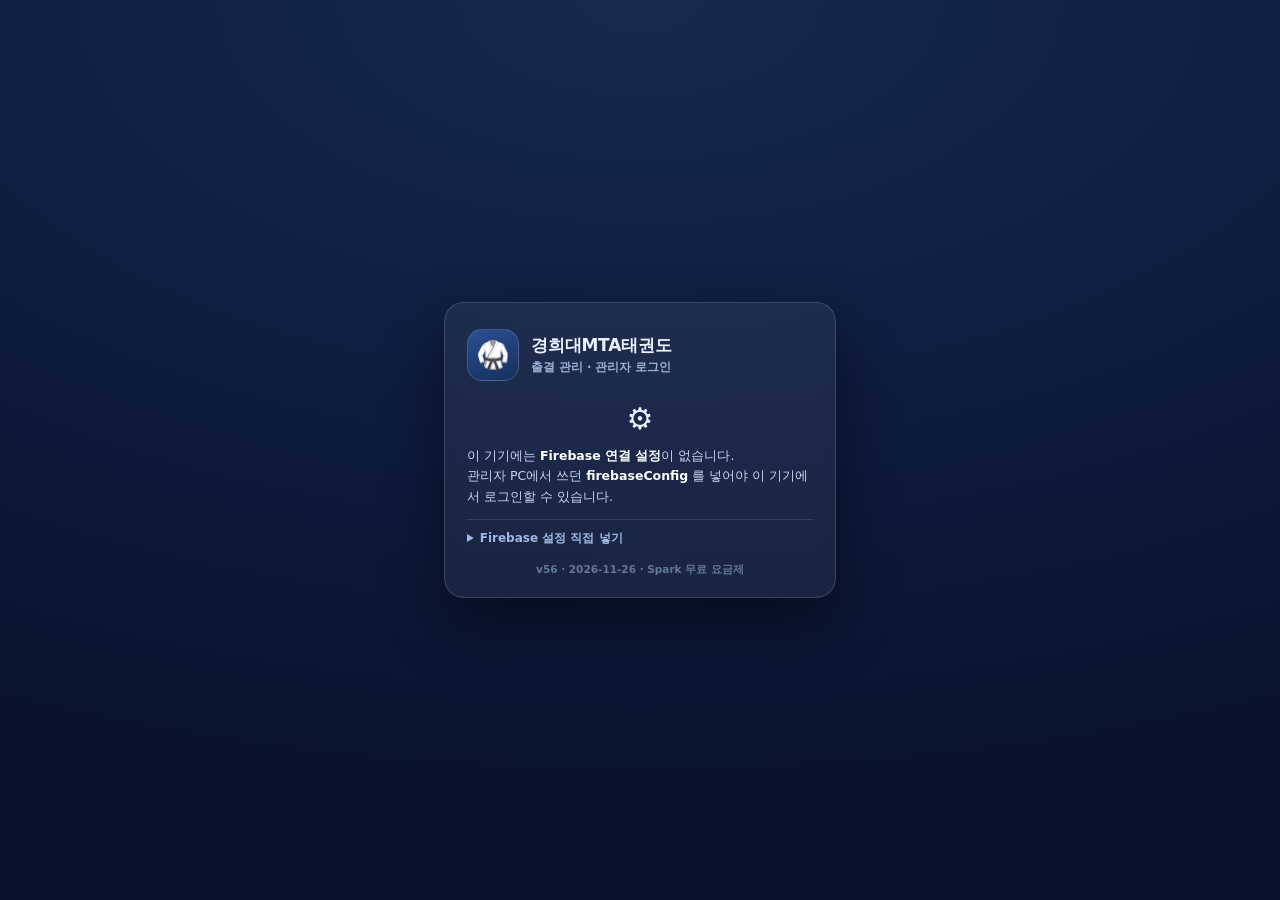
==== commit 14aa2c90: "🧹 v56 — 막힌 대기 933건·PC 버벅임 긴급 수정: 부팅 정리 · 배치 150건/기한 · 🧹 막힌 대기 비우기 원인(추정) — 부팅 때 그림자가 비어 원생 933건이 한꺼번" ====
--- a/index.html
+++ b/index.html
@@ -16,8 +16,8 @@
 <script defer src="pwa-install.js"></script>
 <!-- 🔥 Firebase 실시간 동기화 — 앱보다 먼저 실행되어 localStorage 저장을 감시합니다 -->
 <link rel="stylesheet" href="firebase-sync.css">
-<script src="firebase-sync.js?v=55"></script>
-<script src="firebase-sync-ui.js?v=55"></script>
+<script src="firebase-sync.js?v=56"></script>
+<script src="firebase-sync-ui.js?v=56"></script>
 <title>경희대MTA태권도 · 출석 알림</title>
 <script>
   window.__xlsxLoadFailed = false;
@@ -134,6 +134,9 @@
   .hdr-fb-chip.online{color:#8df3c6; border-color:rgba(141,243,198,.34); background:rgba(12,166,120,.20)}
   .hdr-fb-chip.offline, .hdr-fb-chip.error{color:#ffd79a; border-color:rgba(255,215,154,.34); background:rgba(214,138,0,.18)}
   .hdr-fb-chip.blocked{color:#ffb4b4; border-color:rgba(255,180,180,.38); background:rgba(194,47,47,.22)}
+  /* v56 — 🧹 막힌 대기 비우기: 긴급 복구 버튼이라 눈에 띄게 */
+  .hdr-fb-chip.hdr-stuck{color:#fff3d6; border-color:rgba(255,196,92,.55); background:rgba(214,138,0,.34); font-weight:900}
+  .hdr-fb-chip.hdr-stuck:hover{background:rgba(214,138,0,.48)}
   #app-refresh-btn{
     width:auto; min-width:0; padding:0 12px; gap:6px; display:inline-flex; align-items:center;
     font-size:12.5px; font-weight:800; letter-spacing:-.2px; white-space:nowrap;
@@ -1657,7 +1660,7 @@
 
     <div class="gate-msg" id="gate-msg" style="display:none"></div>
     <div class="gate-note" id="gate-note" style="display:none"></div>
-    <div class="gate-ver">v55 · 2026-11-26 · Spark 무료 요금제</div>
+    <div class="gate-ver">v56 · 2026-11-26 · Spark 무료 요금제</div>
   </div>
 </div>
 
@@ -1692,6 +1695,8 @@
     <div class="today-pill">오늘 <b id="pill-in">0</b> 등원 · <b id="pill-out">0</b> 하원</div>
 
     <button class="hdr-fb-chip" id="hdr-fb-chip" type="button" title="눌러서 동기화 상태 보기">⚪ 로컬</button>
+    <!-- v56 — 전송 대기가 수백 건에서 맴돌 때만 나타나는 긴급 복구 버튼 -->
+    <button class="hdr-fb-chip hdr-stuck" id="hdr-stuck-clear" type="button" style="display:none" title="막힌 전송 대기를 비웁니다(서버 데이터는 그대로)">🧹 막힌 대기 비우기</button>
 
     <button class="icon-btn" id="app-refresh-btn" type="button"
             title="새로고침 — 대기 중인 기록을 먼저 보내고 앱을 다시 엽니다"
@@ -2164,7 +2169,7 @@
                     </div>
                     <div class="tiny-note" id="fb-usage-devices" style="margin-top:6px">이 기기: 읽기 0 · 쓰기 0 · 삭제 0 · 합산 기기 1대</div>
                     <div class="help" style="margin-top:8px">
-                      위 막대는 <b>관리자 PC·태블릿·폰이 각자 센 추정치를 더한 값</b>입니다(60초에 한 번, 서로 다른 기기의 오늘 값만 합산).
+                      위 막대는 <b>관리자 PC·태블릿·폰이 각자 센 추정치를 더한 값</b>입니다(5분에 한 번, 서로 다른 기기의 오늘 값만 합산).
                       합산 문서는 <b>meta/usage</b> 하나이며, 관리자로 확인된 기기만 읽고 씁니다.
                       기기 이름에 마우스를 올리면 기기별 내역을 볼 수 있습니다.
                       <b>실제 프로젝트 전체 사용량</b>은 Firebase 콘솔 → Firestore → <b>사용량</b> 탭에서 확인하세요 →
@@ -2180,6 +2185,7 @@
                       <button class="btn btn-sm btn-primary" id="fb-flush">지금 전송</button>
                       <button class="btn btn-sm" id="fb-retry">실패 재시도</button>
                       <button class="btn btn-sm" id="fb-clear-failed" disabled title="비울 실패 항목이 없습니다">🗑️ 실패 비우기</button>
+                      <button class="btn btn-sm" id="fb-clear-stuck" type="button" disabled title="비울 대기가 없습니다">🧹 막힌 대기 비우기</button>
                       <button class="btn btn-sm" id="fb-queue-toggle">대기 목록 보기</button>
                     </div>
                     <div class="fb-queue" id="fb-queue-list" style="display:none"></div>
@@ -2187,6 +2193,7 @@
                       출결·수정 기록은 <b>먼저 이 기기(tdk.fbOutbox.v1)에 안전하게 쌓이고</b>, Firestore 서버 저장이 확인된 뒤에만 목록에서 지워집니다.
                       인터넷이 끊겨도 찍은 기록이 사라지지 않고, 연결되면 자동으로 다시 보냅니다.
                       <br><b>🗑️ 실패 비우기</b>는 서버 규칙에서 거부되어 영구 실패한 항목만 지웁니다 — <b>대기 중인 출결은 건드리지 않습니다.</b>
+                      <br><b>🧹 막힌 대기 비우기</b>는 대기 숫자가 수백 건에서 줄지 않을 때 <b>이 기기의 전송 대기만</b> 한 번에 비웁니다 — <b>서버·드라이브 데이터는 그대로</b>입니다.
                     </div>
                   </div>
 
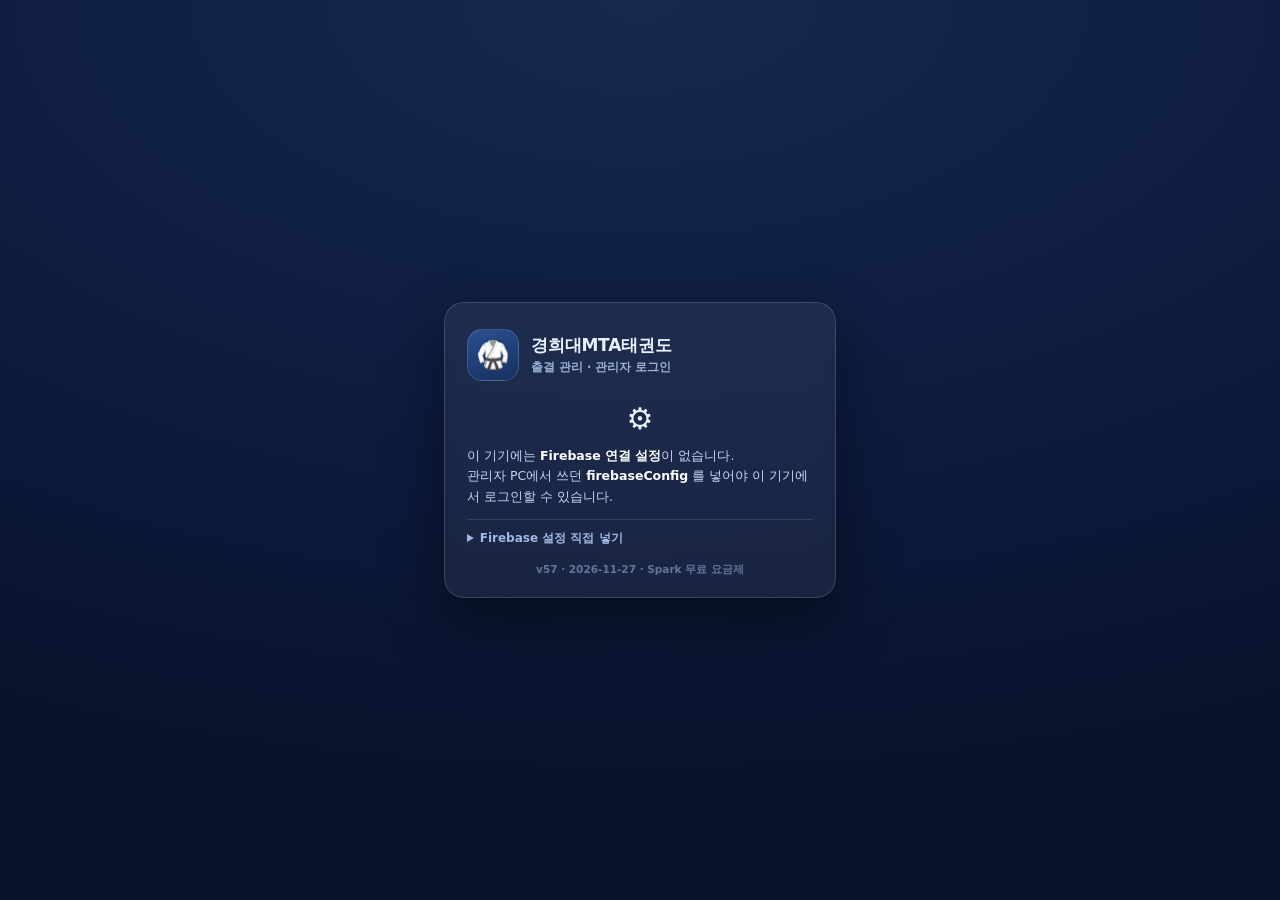
==== commit 04bafa82: "🧯 v57 — 쓰기 타임아웃·대기 480건 재적재 긴급 수정: 과거 출결 자동 업로드 중단 · 롱폴링 · 띠체계 보호 ① 과거 출결 자동 업로드(pumpEventBacklog)는 " ====
--- a/index.html
+++ b/index.html
@@ -16,8 +16,8 @@
 <script defer src="pwa-install.js"></script>
 <!-- 🔥 Firebase 실시간 동기화 — 앱보다 먼저 실행되어 localStorage 저장을 감시합니다 -->
 <link rel="stylesheet" href="firebase-sync.css">
-<script src="firebase-sync.js?v=56"></script>
-<script src="firebase-sync-ui.js?v=56"></script>
+<script src="firebase-sync.js?v=57"></script>
+<script src="firebase-sync-ui.js?v=57"></script>
 <title>경희대MTA태권도 · 출석 알림</title>
 <script>
   window.__xlsxLoadFailed = false;
@@ -1660,7 +1660,7 @@
 
     <div class="gate-msg" id="gate-msg" style="display:none"></div>
     <div class="gate-note" id="gate-note" style="display:none"></div>
-    <div class="gate-ver">v56 · 2026-11-26 · Spark 무료 요금제</div>
+    <div class="gate-ver">v57 · 2026-11-27 · Spark 무료 요금제</div>
   </div>
 </div>
 
@@ -3728,6 +3728,7 @@
     cameraStream: null,
     beltDraft: null,
     beltPicker: null,
+    beltsDefaulted: false,   /* v57 — 띠 체계를 아직 못 받아 기본 10단계로 보이는 상태(그 기본값은 저장·업로드하지 않는다) */
     promoSelected: {},
     promoFilter: 'all',
     adminTab: 'students',
@@ -4268,6 +4269,12 @@
     }
     if (!rawBelts || !app.settings.belts || !app.settings.belts.length) {
       app.settings.belts = defaultBelts();
+      /* v57 — 띠 체계를 아직 받지 못해 '기본 10단계'로 보이는 상태.
+         이 기본값을 저장(업로드)해 서버의 진짜 띠 체계를 덮어쓰지 않게 표시해 둔다.
+         (11-26 띠 체계가 사라진 뒤 드라이브 백업으로 되살린 일이 있었다) */
+      app.beltsDefaulted = true;
+    } else {
+      app.beltsDefaulted = false;
     }
     app.settings.visibility = Object.assign(
       { beltSystem: true, promotion: true, gukgiwon: false },
@@ -4348,7 +4355,23 @@
      화면·문자·동기화는 메모리(app.*)를 바로 보므로 늦게 느껴지지 않고,
      읽는 쪽은 installWriteReadThrough 가 묶인 값을 먼저 저장하고 읽는다. */
   function saveStudents() { queueWrite(LS.students, function () { return app.students; }, 'students'); driveTouchData(); markAdminDirty(); }
-  function saveSettings() { writeJSON(LS.settings, app.settings); markAdminDirty(); }
+  function saveSettings() {
+    /* v57 — 띠 체계를 아직 받지 못해 기본 10단계로 보이는 상태라면, 그 기본값을 저장하지 않는다.
+       (메모리에는 그대로 두어 화면은 정상으로 보이고, 저장·업로드만 띠 칸을 빼고 한다.
+        merge 저장이므로 서버에 있던 띠 체계가 지워지지 않는다. 띠를 직접 저장하면 해제된다.) */
+    if (app.beltsDefaulted && app.settings && Array.isArray(app.settings.belts)) {
+      var keepBelts = app.settings.belts;
+      try {
+        delete app.settings.belts;
+        writeJSON(LS.settings, app.settings);
+      } finally {
+        app.settings.belts = keepBelts;
+      }
+      markAdminDirty();
+      return;
+    }
+    writeJSON(LS.settings, app.settings); markAdminDirty();
+  }
   function saveRecords() { queueWrite(LS.records, function () { return app.records; }, 'records'); driveTouchData(); markAdminDirty(); }
   function saveLogs() { writeJSON(LS.logs, app.logs.slice(0, 200)); markAdminDirty(); }
   function saveAttendance() { queueWrite(LS.attendance, function () { return app.attendance; }, 'attendance'); driveTouchData(); markAdminDirty(); }
@@ -8112,6 +8135,7 @@
       seen[list[i].name] = true;
     }
     app.settings.belts = list;
+    app.beltsDefaulted = false;   /* v57 — 직접 저장한 띠 체계는 그대로 올라간다 */
     saveSettings();
     driveTouchData();
     app.beltDraft = null;
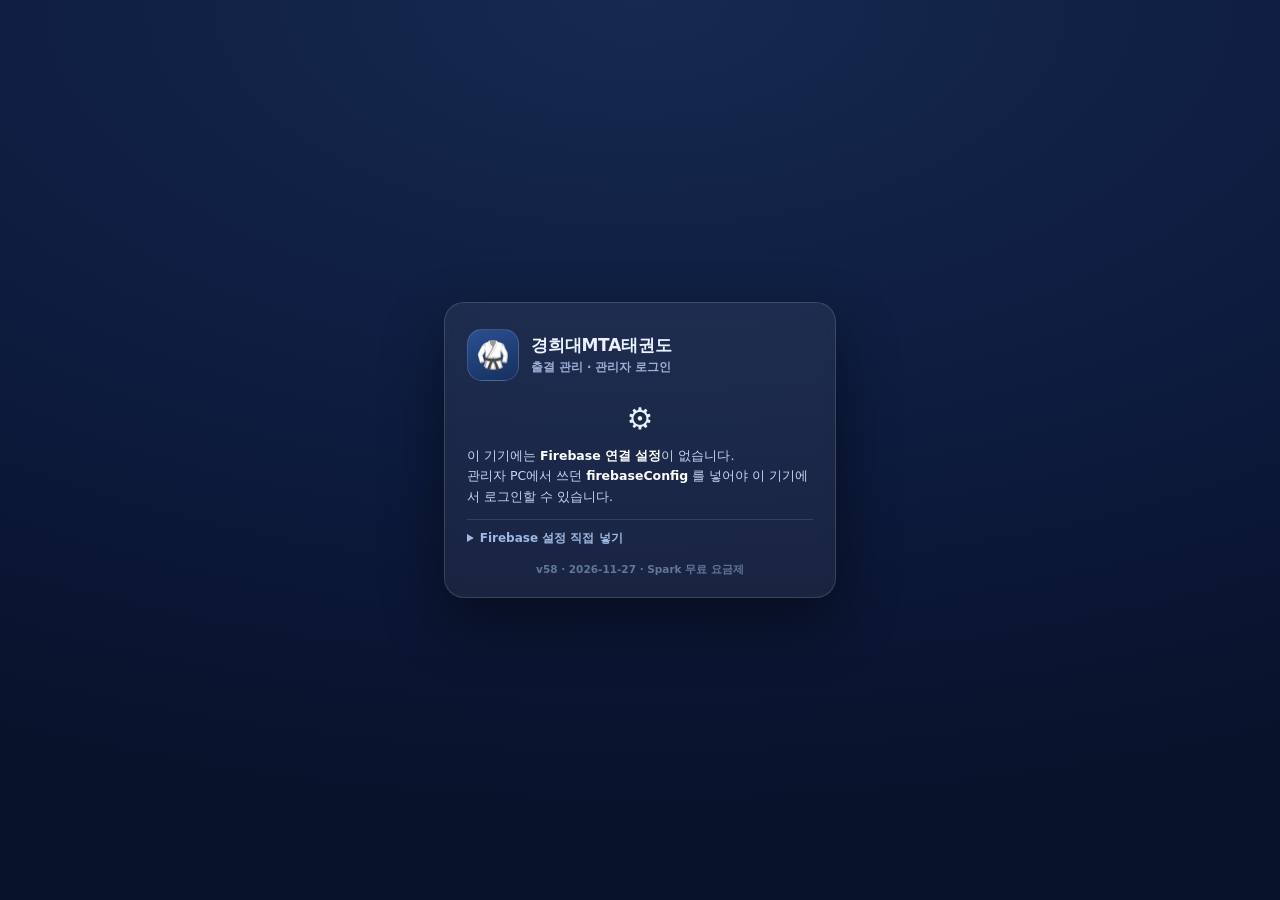
==== commit 49bd3a0c: "📊 v58 — 수납 리포트 부서별·띠별·관원별 섹션 제거 + Firestore 메모리 캐시 전환 수납 리포트 (요청) - 「부서별 수납 소계」「띠별 수납」「관원별 수납 내역」 세 " ====
--- a/index.html
+++ b/index.html
@@ -16,8 +16,8 @@
 <script defer src="pwa-install.js"></script>
 <!-- 🔥 Firebase 실시간 동기화 — 앱보다 먼저 실행되어 localStorage 저장을 감시합니다 -->
 <link rel="stylesheet" href="firebase-sync.css">
-<script src="firebase-sync.js?v=57"></script>
-<script src="firebase-sync-ui.js?v=57"></script>
+<script src="firebase-sync.js?v=58"></script>
+<script src="firebase-sync-ui.js?v=58"></script>
 <title>경희대MTA태권도 · 출석 알림</title>
 <script>
   window.__xlsxLoadFailed = false;
@@ -1162,20 +1162,10 @@
   table.tb.rp-tab th.rp-num{text-align:right}
   table.tb.rp-tab th, table.tb.rp-tab td{white-space:nowrap}
   table.tb.rp-tab td.nm{font-weight:800; color:var(--navy); white-space:normal; min-width:88px}
-  table.tb.rp-tab tr.rp-paused{background:#fbfaff; color:#7b6b9a}
-  table.tb.rp-tab tr.rp-exempt{background:#fbfcfe}
   .rp-barcell{width:36%; min-width:104px}
   .rp-barcell .rp-bar{min-width:60px}
   table.tb.rp-year tr.rp-zero td{color:#9aa3b2}
   table.tb.rp-year tr.rp-sum td{font-weight:900; background:#f6f8fd; border-top:2px solid #dde5f3}
-  .rp-state{display:inline-block; padding:2px 9px; border-radius:999px; font-size:11.5px; font-weight:800; white-space:nowrap}
-  .rp-state.paid{background:#e7f7ee; color:#12855b}
-  .rp-state.unpaid{background:#fdecec; color:#c0392b}
-  .rp-state.exempt{background:#eef1f6; color:#5b6b85}
-  .rp-state.paused{background:#f2ecff; color:#6b46c1}
-  /* v47 — 입관 전 · 휴관 기간 (원비를 매기지 않는 달) */
-  .rp-state.before{background:#eef1f6; color:#66748c}
-  .rp-before td.nm, .rp-pausedMonth td.nm{color:#66748c}
   .rp-ymethods{font-size:12px; font-weight:800; color:#475467; margin-top:8px; display:flex; gap:12px; flex-wrap:wrap}
   .rp-ymethods b{color:var(--navy)}
   .rp-print-head{display:none}
@@ -1660,7 +1650,7 @@
 
     <div class="gate-msg" id="gate-msg" style="display:none"></div>
     <div class="gate-note" id="gate-note" style="display:none"></div>
-    <div class="gate-ver">v57 · 2026-11-27 · Spark 무료 요금제</div>
+    <div class="gate-ver">v58 · 2026-11-27 · Spark 무료 요금제</div>
   </div>
 </div>
 
@@ -2742,25 +2732,18 @@
             <div class="stat out"><div class="stat-label">📈 수납률</div><div class="stat-val" id="rp-rate">0<small>%</small></div><div class="tu-sub" id="rp-rate-n">휴관 0명 제외</div></div>
           </div>
 
+          <!-- v58 — 수납 리포트에서 부서 소계·띠 소계·관원별 내역 섹션 제거(관원별 내역은 원비 관리에서 본다) -->
           <div class="admin-grid">
             <div class="admin-col">
               <div class="panel">
                 <div class="panel-head"><h3>📊 결제수단별 수납</h3><div class="spacer"></div><span class="tiny-note" id="rp-method-note"></span></div>
                 <div class="panel-body"><div class="rp-mlist" id="rp-methods"></div></div>
               </div>
+            </div>
+            <div class="admin-col">
               <div class="panel">
                 <div class="panel-head"><h3>↔️ 전월 대비</h3><div class="spacer"></div><span class="tiny-note">수납액 · 증감률 · 인원</span></div>
                 <div class="panel-body"><div id="rp-delta"></div></div>
-              </div>
-            </div>
-            <div class="admin-col">
-              <div class="panel">
-                <div class="panel-head"><h3>🏷️ 부서별 수납 소계</h3></div>
-                <div class="tablewrap"><table class="tb rp-tab"><thead><tr><th>부서</th><th class="rp-num">인원</th><th class="rp-num">수납액</th></tr></thead><tbody id="rp-class"></tbody></table></div>
-              </div>
-              <div class="panel">
-                <div class="panel-head"><h3>🥋 띠별 수납 소계</h3></div>
-                <div class="tablewrap"><table class="tb rp-tab"><thead><tr><th>띠</th><th class="rp-num">인원</th><th class="rp-num">수납액</th></tr></thead><tbody id="rp-belt"></tbody></table></div>
               </div>
             </div>
           </div>
@@ -2776,22 +2759,12 @@
             <div class="panel-body" style="padding-top:10px"><div class="rp-ymethods" id="rp-year-methods"></div></div>
           </div>
 
-          <div class="panel">
-            <div class="panel-head"><h3>🧾 관원별 수납 내역</h3><div class="spacer"></div><span class="tiny-note" id="rp-note">-</span></div>
-            <div class="tablewrap tu-tablewrap">
-              <table class="tb rp-tab">
-                <thead><tr><th>관원</th><th>부서 · 수업</th><th>띠</th><th class="rp-num">기본 원비</th><th class="rp-num">차감</th><th>결제수단</th><th>납부일</th><th>상태</th><th class="rp-num">수납액</th></tr></thead>
-                <tbody id="rp-table"></tbody>
-              </table>
-            </div>
-            <div class="panel-body" style="border-top:1px solid #eef1f6">
-              <div class="help" style="margin-top:0">
-                이 리포트는 <b>원비 관리 탭에 이미 쌓인 납부 기록만으로</b> 자동으로 계산됩니다. 따로 입력할 것은 없어요.<br>
-                <b>휴관생</b>은 수납 집계·수납률에서 빠지고 표에만 <b>휴관</b>으로 표시됩니다. <b>면제</b>도 집계에서 빠집니다.
-                결제수단이 비어 있는 완납 건은 <b>미기록</b>으로 따로 잡히니, 원비 관리 탭에서 수단을 눌러 주면 정확해집니다.<br>
-                <b>CSV</b>는 엑셀에서 바로 열리고(한글 안 끊김), <b>인쇄</b>는 브라우저 인쇄 창에서 PDF로 저장할 수도 있습니다.
-              </div>
-            </div>
+          <div class="help" style="margin:12px 2px 0">
+            이 리포트는 <b>원비 관리 탭에 이미 쌓인 납부 기록만으로</b> 자동으로 계산됩니다. 따로 입력할 것은 없어요.
+            관원별 납부 내역은 <b>💳 원비 관리</b> 탭에서 볼 수 있습니다.
+            <b>휴관생</b>·<b>면제</b>는 수납 집계·수납률에서 빠집니다.
+            결제수단이 비어 있는 완납 건은 <b>미기록</b>으로 따로 잡히니, 원비 관리 탭에서 수단을 눌러 주면 정확해집니다.<br>
+            <b>CSV</b>는 엑셀에서 바로 열리고(한글 안 끊김), <b>인쇄</b>는 브라우저 인쇄 창에서 PDF로 저장할 수도 있습니다.
           </div>
         </div>
 
@@ -3634,6 +3607,18 @@
       var triple = BELT_DEFAULT_TRIPLE[name];
       return { name: name, colors: triple ? triple.slice() : [c, c, c], grade: BELT_GRADES[name] || '' };
     });
+  }
+  /* v57 — 띠 목록이 앱 기본 10단계와 똑같은가 — 예전 사고로 '기본값'이 저장된 기기를 가려낸다.
+     (그 기본값을 그대로 업로드하면 서버의 진짜 띠 체계가 기본값으로 덮인다) */
+  function sameAsDefaultBelts(list) {
+    try {
+      var mine = (list || []).map(function (b) {
+        return { name: String((b && b.name) || ''), colors: normalizeBeltColors(b), grade: String((b && b.grade) || '') };
+      });
+      return JSON.stringify(mine) === JSON.stringify(defaultBelts());
+    } catch (e) {
+      return false;
+    }
   }
 
   var DEFAULT_SETTINGS = {
@@ -4274,7 +4259,9 @@
          (11-26 띠 체계가 사라진 뒤 드라이브 백업으로 되살린 일이 있었다) */
       app.beltsDefaulted = true;
     } else {
-      app.beltsDefaulted = false;
+      /* v57 — 저장된 목록이 기본 10단계와 똑같으면(예전 사고로 기본값이 저장된 기기) 역시 저장하지 않는다.
+         띠 체계 화면에서 직접 저장하면 saveBeltSystem 이 이 표시를 풀어 그대로 올린다. */
+      app.beltsDefaulted = sameAsDefaultBelts(app.settings.belts);
     }
     app.settings.visibility = Object.assign(
       { beltSystem: true, promotion: true, gukgiwon: false },
@@ -11833,6 +11820,9 @@
      11-F-2. 수납 리포트 (월별 매출 자동 집계 · 관리자 전용)
      기존 원비 데이터(tdk.tuition.v1) + 관원 명단·반/띠·휴관 상태만 읽어 계산한다.
      새로 입력받는 값은 없다(수동 입력 필드 없음).
+     v58 — 화면에서 부서 소계·띠 소계·관원별 내역 세 섹션을 뺐다
+            (관원별 납부 내역은 「원비 관리」 탭에서 본다). 요약 카드·결제수단·전월 대비·
+            연간 추이·CSV·인쇄는 그대로다. 관원별 행(d.rows)은 월 수납 CSV 명세에만 쓴다.
      ========================================================= */
   var REPORT_METHODS = ['카드', '현금', '입금'];
   var REPORT_METHOD_ICON = { '카드': '💳', '현금': '💵', '입금': '🏦' };
@@ -11845,30 +11835,6 @@
       app.reportUI = { month: mk, year: parseInt(mk.slice(0, 4), 10) };
     }
     return app.reportUI;
-  }
-
-  /* 부서별·띠별 소계 (수납이 발생한 관원만) */
-  function reportGroup(rows, key) {
-    var map = {}, order = [];
-    (rows || []).forEach(function (r) {
-      if (r.status !== 'paid') { return; }
-      var name = r[key] || (key === 'belt' ? '띠 미지정' : '부서 미지정');
-      if (!map[name]) { map[name] = { name: name, total: 0, count: 0 }; order.push(name); }
-      map[name].total += r.amount;
-      map[name].count++;
-    });
-    var list = order.map(function (k) { return map[k]; });
-    if (key === 'belt') {
-      list.sort(function (a, b) {
-        var ia = BELT_ORDER.indexOf(a.name); if (ia < 0) { ia = 99; }
-        var ib = BELT_ORDER.indexOf(b.name); if (ib < 0) { ib = 99; }
-        if (ia !== ib) { return ia - ib; }
-        return a.name.localeCompare(b.name, 'ko');
-      });
-    } else {
-      list.sort(function (a, b) { return a.name.localeCompare(b.name, 'ko'); });
-    }
-    return list;
   }
 
   /* 그 달의 수납 집계 — 화면·CSV·연간 요약이 모두 이 함수를 쓴다 */
@@ -11881,7 +11847,7 @@
       beforeCount: 0, pausedMonthCount: 0,
       noMethod: 0, noMethodCount: 0, orphanCount: 0, rate: 0,
       byMethod: emptyMethodMap(), byMethodCount: emptyMethodMap(),
-      byDivision: [], byBelt: [], rows: []
+      rows: []
     };
     var seen = {};
     var list = (app.students || []).slice().sort(tuitionSort);
@@ -11984,8 +11950,6 @@
     });
 
     out.rate = out.expected ? Math.round(out.paidRoster / out.expected * 100) : 0;
-    out.byDivision = reportGroup(out.rows, 'division');
-    out.byBelt = reportGroup(out.rows, 'belt');
     return out;
   }
 
@@ -12144,40 +12108,6 @@
       '<div class="rp-dhead">' + (del.prevTotal ? '전월 ' + fmtWon(del.prevTotal) + '원' : '전월 수납 없음') + '</div></div>';
   }
 
-  function reportSubtotalRows(list, emptyText) {
-    if (!list.length) { return '<tr class="empty-row"><td colspan="3">' + emptyText + '</td></tr>'; }
-    return list.map(function (g) {
-      return '<tr><td class="nm">' + esc(g.name) + '</td>' +
-        '<td class="rp-num">' + g.count + '명</td>' +
-        '<td class="rp-num">' + fmtWon(g.total) + '원</td></tr>';
-    }).join('');
-  }
-
-  function reportMonthRows(d) {
-    if (!d.rows.length) {
-      return '<tr class="empty-row"><td colspan="9">등록된 관원이 없어요. 「출석 · 명단」에서 관원을 먼저 등록해 주세요.</td></tr>';
-    }
-    return d.rows.map(function (r) {
-      var stateCls = r.status === 'paid' ? 'paid' : (r.status === 'unpaid' ? 'unpaid'
-        : (r.status === 'paused' ? 'paused' : (tuitionIsFree(r.status) ? 'before' : 'exempt')));
-      var feeTxt = (r.status === 'paused' || r.status === 'exempt' || tuitionIsFree(r.status)) ? '-' : (fmtWon(r.fee) + '원');
-      var amtTxt = (r.status === 'paid') ? (fmtWon(r.amount) + '원') : (r.status === 'unpaid' ? '0원' : '-');
-      var dedTxt = r.deduction
-        ? ('−' + fmtWon(r.deduction) + '원' + (r.deductionReason ? '<div class="sub">' + esc(r.deductionReason) + '</div>' : ''))
-        : '-';
-      return '<tr class="rp-' + r.status + '">' +
-        '<td class="nm">' + esc(r.name) + '</td>' +
-        '<td>' + esc(r.division || '부서 미지정') + (r.course ? ' · ' + esc(r.course) : '') + '</td>' +
-        '<td>' + esc(r.belt || '-') + '</td>' +
-        '<td class="rp-num">' + feeTxt + '</td>' +
-        '<td class="rp-num">' + dedTxt + '</td>' +
-        '<td>' + (r.status === 'paid' ? esc(r.method) : '-') + '</td>' +
-        '<td>' + (r.status === 'paid' ? esc(r.paidDate || '-') : '-') + '</td>' +
-        '<td><span class="rp-state ' + stateCls + '">' + esc(r.statusLabel) + '</span></td>' +
-        '<td class="rp-num">' + amtTxt + '</td></tr>';
-    }).join('');
-  }
-
   function reportYearRows(yd) {
     var rows = yd.months.map(function (m) {
       var w = yd.max ? Math.round(m.total / yd.max * 100) : 0;
@@ -12193,8 +12123,7 @@
   }
 
   function renderReport(force) {
-    var body = el('rp-table');
-    if (!body) { return; }
+    if (!el('admin-report')) { return; }
     var ui = ensureReport();
     var mk = ui.month;
     var d = reportMonth(mk);
@@ -12239,9 +12168,6 @@
     }
     if (el('rp-delta')) { el('rp-delta').innerHTML = reportDeltaHTML(del); }
 
-    if (el('rp-class')) { el('rp-class').innerHTML = reportSubtotalRows(d.byDivision, '이 달 수납한 부서가 없어요.'); }
-    if (el('rp-belt')) { el('rp-belt').innerHTML = reportSubtotalRows(d.byBelt, '이 달 수납한 띠가 없어요.'); }
-
     var yd = reportYear(ui.year);
     if (el('rp-months')) { el('rp-months').innerHTML = reportYearRows(yd); }
     if (el('rp-year-note')) {
@@ -12253,14 +12179,6 @@
       }).join('') + '<span>📅 월 평균 <b>' + fmtWon(yd.average) + '원</b></span>';
     }
 
-    if (el('rp-table')) { el('rp-table').innerHTML = reportMonthRows(d); }
-    if (el('rp-note')) {
-      el('rp-note').textContent = tuitionMonthLabel(mk) + ' · ' + d.rows.length + '명' +
-        (d.deduction ? ' · 차감 ' + fmtWon(d.deduction) + '원 반영' : '') +
-        (d.beforeCount ? ' · 입관 전 ' + d.beforeCount + '명' : '') +
-        (d.pausedMonthCount ? ' · 휴관 기간 ' + d.pausedMonthCount + '명' : '') +
-        (d.orphanCount ? ' · 명단 외 납부 ' + d.orphanCount + '건 포함' : '');
-    }
     if (el('rp-print-head')) {
       el('rp-print-head').textContent = (app.settings && app.settings.dojoName ? app.settings.dojoName : '경희대MTA태권도') +
         ' · ' + tuitionMonthLabel(mk) + ' 수납 리포트 · 총 ' + fmtWon(d.total) + '원';
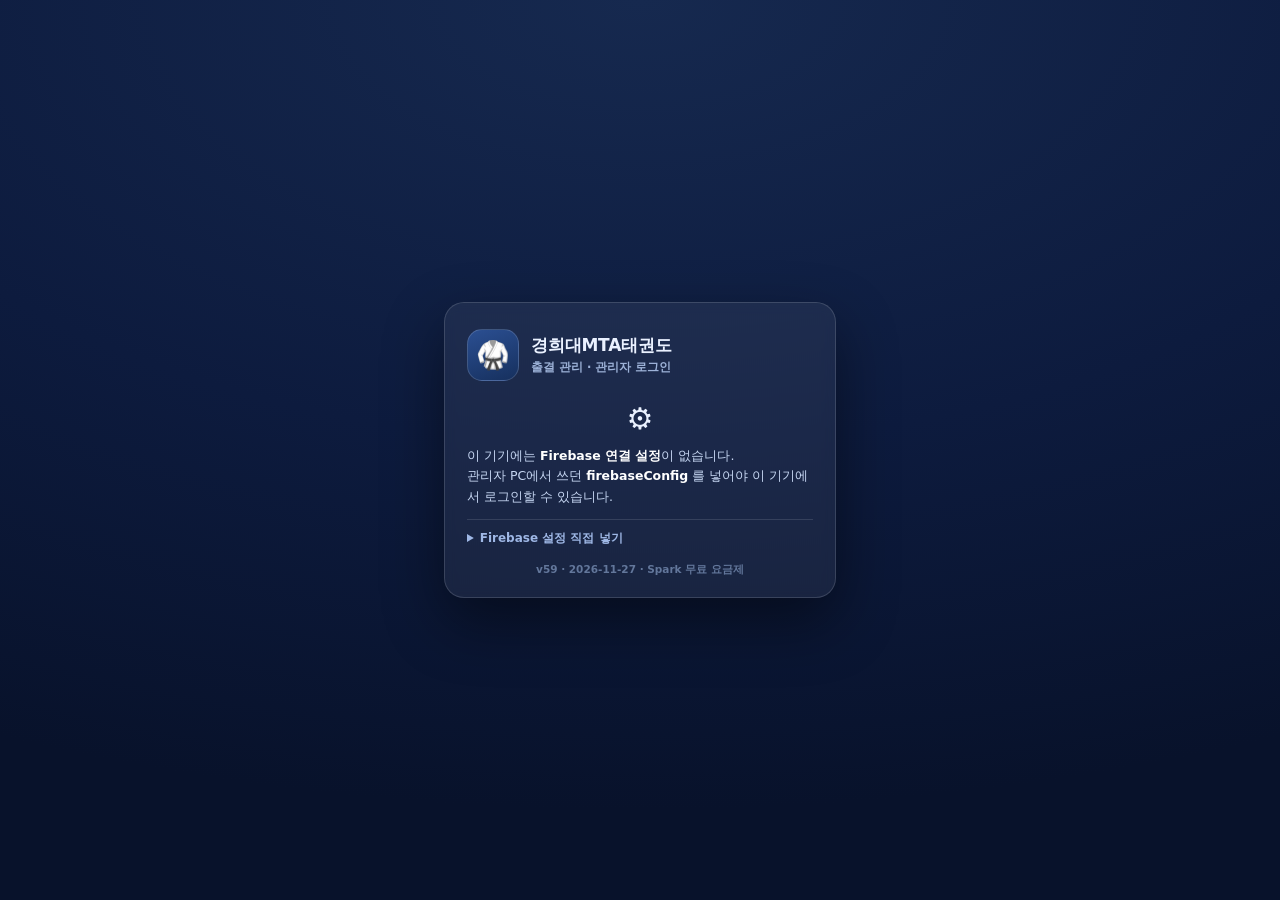
==== commit b37ee366: "📦 v59 — 서버에는 출결·원비 최근 3개월만, 그 이전은 드라이브 백업에서 조회 [서버 범위] firebase-sync.js 2.3.0 - 출결·원비를 서버에서 "이번 달 포함" ====
--- a/index.html
+++ b/index.html
@@ -16,8 +16,8 @@
 <script defer src="pwa-install.js"></script>
 <!-- 🔥 Firebase 실시간 동기화 — 앱보다 먼저 실행되어 localStorage 저장을 감시합니다 -->
 <link rel="stylesheet" href="firebase-sync.css">
-<script src="firebase-sync.js?v=58"></script>
-<script src="firebase-sync-ui.js?v=58"></script>
+<script src="firebase-sync.js?v=59"></script>
+<script src="firebase-sync-ui.js?v=59"></script>
 <title>경희대MTA태권도 · 출석 알림</title>
 <script>
   window.__xlsxLoadFailed = false;
@@ -569,6 +569,12 @@
   .admin-tabs{display:flex; gap:4px; margin-bottom:14px; background:#e8edf7; padding:5px; border-radius:14px; width:fit-content; max-width:100%; overflow-x:auto; flex-wrap:wrap}
   .admin-tab{border:0; background:transparent; color:#5b6b85; font-weight:800; font-size:12.5px; padding:9px 11px; border-radius:10px; cursor:pointer; white-space:nowrap}
   .admin-tab.active{background:#fff; color:var(--navy); box-shadow:0 2px 8px rgba(13,27,62,.10)}
+  /* v59 — 3개월 이전 과거 기록(드라이브 백업)을 화면에만 표시 중일 때의 띠 */
+  .past-note{display:flex; align-items:center; gap:8px; flex-wrap:wrap; margin:-4px 0 12px; padding:9px 12px; border-radius:12px; background:#fff8e6; border:1px solid #f2d48a; color:#7a5200; font-size:12.5px; font-weight:700}
+  .past-note .past-sub{font-weight:600; color:#9a7a2a}
+  .past-on{margin:10px 0 0; padding:9px 12px; border-radius:12px; background:#eef8f1; border:1px solid #bfe4cb; color:#0b6b3f; font-size:12.5px; font-weight:800}
+  .past-actions{display:flex; flex-wrap:wrap; gap:8px; align-items:center; margin-top:12px}
+  .past-warn{display:block; margin-top:6px; color:#a35b00}
   #view-admin.promo-mode .ov, #view-admin.guk-mode .ov, #view-admin.monthly-mode .ov, #view-admin.tuition-mode .ov, #view-admin.sms-mode .ov, #view-admin.paused-mode .ov, #view-admin.report-mode .ov, #view-admin.cs-mode .ov, #view-admin.cp-mode .ov{display:none}
   .belt-badge{display:inline-flex; align-items:center; gap:6px; font-size:12px; font-weight:800; background:#f6f8fc; border:1px solid #e6ebf4; padding:4px 9px 4px 6px; border-radius:999px; white-space:nowrap}
   .belt-swatch{display:inline-flex; width:20px; height:12px; border-radius:3px; overflow:hidden; flex:0 0 auto; box-shadow:inset 0 0 0 1px rgba(0,0,0,.14); vertical-align:-1px; background:#eef1f6}
@@ -1650,7 +1656,7 @@
 
     <div class="gate-msg" id="gate-msg" style="display:none"></div>
     <div class="gate-note" id="gate-note" style="display:none"></div>
-    <div class="gate-ver">v58 · 2026-11-27 · Spark 무료 요금제</div>
+    <div class="gate-ver">v59 · 2026-11-27 · Spark 무료 요금제</div>
   </div>
 </div>
 
@@ -1876,6 +1882,13 @@
           <button class="admin-tab" id="atab-report" data-atab="report">📈 수납 리포트</button>
           <button class="admin-tab" id="atab-settings" data-atab="settings">🔐 관리자 계정</button>
         </div>
+        <!-- v59 — 3개월 이전 과거 기록(구글 드라이브 백업)을 화면에만 표시하는 중임을 알린다 -->
+        <div class="past-note" id="past-note" style="display:none" role="status">
+          <span id="past-note-text"></span>
+          <span class="spacer"></span>
+          <button class="btn btn-sm" id="past-note-close" title="과거 기록 표시를 끄고 서버(최근 3개월) 값만 봅니다">닫기</button>
+        </div>
+        <input type="file" id="past-file-input" accept=".json,application/json" style="display:none" aria-label="과거 기록을 볼 백업 JSON 파일 선택">
 
         <div id="admin-students" class="ov" style="display:none">
           <div class="stats">
@@ -2523,6 +2536,7 @@
             <button class="btn btn-primary" id="btn-mon-csv">📥 월간 출석부 CSV 다운로드</button>
             <button class="btn" id="btn-att-import">📥 출결 엑셀 동기화</button>
             <button class="btn btn-ghost" id="btn-att-template">📄 출결 양식 CSV</button>
+            <button class="btn" id="btn-past-month" title="3개월 이전 출결·원비를 구글 드라이브 백업에서 화면으로만 열어 봅니다">📂 과거 기록</button>
             <input type="file" id="att-import-file" accept=".csv,.xlsx,.xls,text/csv" style="display:none" aria-label="출결기록 파일 선택">
           </div>
 
@@ -2580,6 +2594,7 @@
             <button class="btn" id="btn-tu-settings">⚙️ 원비 설정</button>
             <button class="btn" id="btn-tu-fee-settings">💵 수업별 원비</button>
             <button class="btn" id="btn-tu-year">📅 원생별 1년 조회</button>
+            <button class="btn" id="btn-past-tu" title="3개월 이전 원비를 구글 드라이브 백업에서 화면으로만 열어 봅니다">📂 과거 원비</button>
             <button class="btn btn-primary" id="btn-tu-csv">📥 원비 내역 CSV 다운로드</button>
             <button class="btn btn-mint" id="btn-tu-import">📤 원비 엑셀/CSV 동기화</button>
             <input type="file" id="tu-import-file" accept=".csv,.xlsx,.xls,text/csv" style="display:none" aria-label="원비 명단 파일 선택">
@@ -2723,6 +2738,7 @@
             <button class="btn btn-primary" id="btn-rp-csv">📥 월 수납 CSV</button>
             <button class="btn" id="btn-rp-csv-year">📥 연간 CSV</button>
             <button class="btn" id="btn-rp-print">🖨️ 인쇄</button>
+            <button class="btn" id="btn-past-report" title="3개월 이전 수납을 구글 드라이브 백업에서 화면으로만 열어 봅니다">📂 과거 수납</button>
           </div>
 
           <div class="stats tu-stats">
@@ -4296,7 +4312,7 @@
       lastBackupAt: /^\d{4}-\d{2}-\d{2}T/.test(String(rawDrive.lastBackupAt || '')) ? String(rawDrive.lastBackupAt) : ''
     };
 
-    app.tuition = loadTuition();
+    loadTuition();
 
     var records = readJSON(LS.records, {});
     app.records = (records && typeof records === 'object') ? records : {};
@@ -4398,7 +4414,11 @@
     return dt.getFullYear() === y && dt.getMonth() === m - 1 && dt.getDate() === d;
   }
   function loadAttendance() {
-    var raw = readJSON(LS.attendance, {});
+    app.attendance = attendanceMapFrom(readJSON(LS.attendance, {}));
+  }
+  /* 저장된 출결 값(또는 백업 JSON 의 attendance)을 앱이 쓰는 모양으로 다듬는다.
+     v59 — 드라이브 백업 조회(화면 전용)도 같은 규칙으로 읽는다. */
+  function attendanceMapFrom(raw) {
     var out = {};
     if (raw && typeof raw === 'object' && !Array.isArray(raw)) {
       Object.keys(raw).forEach(function (d) {
@@ -4422,11 +4442,14 @@
         if (Object.keys(clean).length) { out[d] = clean; }
       });
     }
-    app.attendance = out;
+    return out;
   }
   function attendanceEntry(sid, dateKey) {
     var day = app.attendance[dateKey];
-    return (day && day[sid]) || null;
+    var e = (day && day[sid]) || null;
+    if (e) { return e; }
+    /* v59 — 3개월 이전 기록은 드라이브 백업에서 화면 조회용으로 보여 준다(저장하지 않음) */
+    return pastAttendanceOf(sid, dateKey);
   }
   function isPresentOn(sid, dateKey) {
     var e = attendanceEntry(sid, dateKey);
@@ -9407,6 +9430,11 @@
     var s = byId(sid);
     if (!s || !isDateKey(dateKey)) { return; }
     if (dateKey > todayKey()) { toast('아직 오지 않은 날은 표시할 수 없어요.'); return; }
+    /* v59 — 드라이브 백업에서 보여 주는 3개월 이전 기록은 조회 전용이다(이 기기에 저장하지 않는다) */
+    if (pastLookup && pastDateOutside(dateKey) && !((app.attendance[dateKey] || {})[sid])) {
+      toast('3개월 이전 출결은 드라이브 백업에서 보여 주는 조회용 기록이에요 — 이 화면에서는 고칠 수 없습니다.');
+      return;
+    }
     var e = attendanceEntry(sid, dateKey);
     var present = !!(e && (e.inTime || e.outTime || e.manual));
 
@@ -10234,7 +10262,11 @@
     return out;
   }
   function loadTuition() {
-    var raw = readJSON(LS.tuition, {});
+    app.tuition = tuitionMapFrom(readJSON(LS.tuition, {}));
+  }
+  /* 저장된 원비 값(또는 백업 JSON 의 tuition)을 앱이 쓰는 모양으로 다듬는다.
+     v59 — 드라이브 백업 조회(화면 전용)도 같은 규칙으로 읽는다. */
+  function tuitionMapFrom(raw) {
     var out = {};
     if (!raw || typeof raw !== 'object' || Array.isArray(raw)) { return out; }
     /* v51 — 예전 버그가 남긴 월 키(`2026-11_stu` + 원생 `mwp7…`)를 제자리로 돌린다.
@@ -10275,7 +10307,21 @@
   }
   function tuitionOf(mk, sid) {
     var m = app.tuition && app.tuition[mk];
-    return (m && m[sid]) || null;
+    var r = (m && m[sid]) || null;
+    if (r) { return r; }
+    /* v59 — 3개월 이전 원비는 드라이브 백업에서 화면 조회용으로 보여 준다(저장하지 않음) */
+    return pastTuitionOf(mk, sid);
+  }
+  /* 그 달 원비 기록 전체(화면·집계용) — 이 기기 값이 먼저, 3개월 이전은 백업 값으로 채운다.
+     v59 — 수납 리포트의 「명단 외(퇴원생) 납부」도 과거 달이면 백업 값까지 센다. */
+  function tuitionMonthRecs(mk) {
+    var local = (app.tuition && app.tuition[mk]) || null;
+    var past = pastMonthRecs(mk);
+    if (!past) { return local || {}; }
+    var out = {};
+    Object.keys(past).forEach(function (sid) { out[sid] = past[sid]; });
+    Object.keys(local || {}).forEach(function (sid) { out[sid] = local[sid]; });
+    return out;
   }
   function tuitionStatusOf(mk, sid) {
     var r = tuitionOf(mk, sid);
@@ -10330,6 +10376,12 @@
   function tuitionAmountOf(mk, sid) { return tuitionCharge(mk, sid); }
   function setTuition(mk, sid, patch) {
     if (!mk || !sid) { return null; }
+    /* v59 — 드라이브 백업에서 보여 주는 3개월 이전 기록은 조회 전용이다.
+       (백업을 연 상태에서 그 달을 고치면 이 기기에만 기록이 생겨 서버·다른 기기와 달라진다) */
+    if (pastLookup && pastMonthOutside(mk) && !(app.tuition[mk] && app.tuition[mk][sid])) {
+      toast('3개월 이전 원비는 드라이브 백업에서 보여 주는 조회용 기록이에요 — 이 화면에서는 고칠 수 없습니다.');
+      return null;
+    }
     if (!app.tuition[mk]) { app.tuition[mk] = {}; }
     var cur = app.tuition[mk][sid] || { status: 'unpaid' };
     if (!TUITION_STATUS[cur.status]) { cur.status = 'unpaid'; }
@@ -11922,8 +11974,9 @@
       out.rows.push(row);
     });
 
-    /* 지금 명단에 없는 관원(퇴원 등)의 그 달 납부 기록도 매출에는 포함한다 */
-    var monthRecs = (app.tuition && app.tuition[mk]) || {};
+    /* 지금 명단에 없는 관원(퇴원 등)의 그 달 납부 기록도 매출에는 포함한다
+       v59 — 과거 달은 드라이브 백업 조회값까지 함께 센다 */
+    var monthRecs = tuitionMonthRecs(mk);
     Object.keys(monthRecs).sort().forEach(function (sid) {
       if (seen[sid]) { return; }
       var rec = monthRecs[sid];
@@ -17005,11 +17058,26 @@
       '      }',
       '      return json_({ ok: true, files: out });',
       '    }',
+      '    if (action === \'get\') {',
+      '      /* v59 — 날짜별 백업 고르기: ?action=get&name=mta-taekwondo-backup-2026-11-27-0410.json */',
+      '      var want = (e && e.parameter && e.parameter.name) || \'\';',
+      '      var picked = want ? findFile_(folder, want) : findFile_(folder, LATEST_NAME);',
+      '      if (!picked) { return json_({ ok: false, error: \'그 이름의 백업이 폴더에 없습니다: \' + want }); }',
+      '      var pickedData = JSON.parse(picked.getBlob().getDataAsString(\'utf-8\'));',
+      '      return json_({',
+      '        ok: true,',
+      '        name: picked.getName(),',
+      '        fileId: picked.getId(),',
+      '        modifiedTime: picked.getLastUpdated().toISOString(),',
+      '        data: pickedData',
+      '      });',
+      '    }',
       '    var latest = findFile_(folder, LATEST_NAME);',
       '    if (!latest) { return json_({ ok: false, error: \'아직 백업이 없습니다. 먼저 「지금 드라이브에 백업」을 눌러 주세요.\' }); }',
       '    var data = JSON.parse(latest.getBlob().getDataAsString(\'utf-8\'));',
       '    return json_({',
       '      ok: true,',
+      '      name: latest.getName(),',
       '      fileId: latest.getId(),',
       '      modifiedTime: latest.getLastUpdated().toISOString(),',
       '      data: data',
@@ -17055,6 +17123,307 @@
         }
       }
     });
+  }
+
+  /* =========================================================
+     v59 — 3개월 이전 과거 기록 조회 (구글 드라이브 백업 · 화면 조회 전용)
+     ---------------------------------------------------------
+     서버(Firebase)에는 출결·원비를 「이번 달 포함 최근 3개월」만 둔다.
+     그보다 오래된 기간을 볼 때는 구글 드라이브 백업 JSON(또는 백업 파일)을 읽어
+     화면에만 합쳐 보여 준다.
+       · 로컬 저장(tdk.attendance.v1 · tdk.tuition.v1)을 덮어쓰지 않는다
+         → capture()/Firebase 로 다시 올라가지 않는다
+       · 과거 기록은 고칠 수 없다(조회 전용) — 고쳐도 서버로 보낼 수 없어 기기마다 값이 달라진다
+     ========================================================= */
+  var PAST_WINDOW_MONTHS = 3;
+  var pastLookup = null;   /* { at, label, source, attendance, tuition, counts } */
+
+  /* 서버에 두는 범위의 첫 날 — firebase-sync.js 의 serverWindowFrom 과 같은 규칙(이번 달 포함 3개월) */
+  function pastWindowFrom(now) {
+    var d = now ? new Date(now) : new Date();
+    d.setDate(1);
+    d.setMonth(d.getMonth() - (PAST_WINDOW_MONTHS - 1));
+    return d.getFullYear() + '-' + pad2(d.getMonth() + 1) + '-01';
+  }
+  function pastWindowMonth(now) { return pastWindowFrom(now).slice(0, 7); }
+  /* 이 날짜/달이 서버 범위(3개월) 밖인가 */
+  function pastDateOutside(dateKey) {
+    var d = String(dateKey || '');
+    return /^\d{4}-\d{2}-\d{2}$/.test(d) && d < pastWindowFrom();
+  }
+  function pastMonthOutside(mk) {
+    var m = String(mk || '').slice(0, 7);
+    return /^\d{4}-\d{2}$/.test(m) && m < pastWindowMonth();
+  }
+  function pastLookupActive() { return !!pastLookup; }
+  /* 화면 조회용 과거 출결 — 이 기기 로컬에 없고 3개월 밖일 때만 */
+  function pastAttendanceOf(sid, dateKey) {
+    if (!pastLookup || !pastDateOutside(dateKey) || !sid) { return null; }
+    var day = pastLookup.attendance[dateKey];
+    return (day && day[sid]) || null;
+  }
+  /* 화면 조회용 과거 원비 — 이 기기 로컬에 없고 3개월 밖일 때만 */
+  function pastTuitionOf(mk, sid) {
+    if (!pastLookup || !pastMonthOutside(mk) || !sid) { return null; }
+    var m = pastLookup.tuition[mk];
+    return (m && m[sid]) || null;
+  }
+  function pastMonthRecs(mk) {
+    if (!pastLookup || !pastMonthOutside(mk)) { return null; }
+    return pastLookup.tuition[mk] || null;
+  }
+
+  /* 백업에 담긴 것 중 "이 화면에서 실제로 보이는" 과거(3개월 밖) 기록만 센다 */
+  function pastLookupCounts(p) {
+    var attDays = 0, attEvents = 0, tuiMonths = 0, tuiRecords = 0;
+    Object.keys(p.attendance || {}).forEach(function (d) {
+      if (!pastDateOutside(d)) { return; }
+      var day = p.attendance[d] || {};
+      var n = 0;
+      Object.keys(day).forEach(function (sid) {
+        var e = day[sid] || {};
+        if (e.inTime || e.outTime || e.manual) { n++; }
+      });
+      if (n) { attDays++; attEvents += n; }
+    });
+    Object.keys(p.tuition || {}).forEach(function (mk) {
+      if (!pastMonthOutside(mk)) { return; }
+      var month = p.tuition[mk] || {};
+      if (Object.keys(month).length) { tuiMonths++; tuiRecords += Object.keys(month).length; }
+    });
+    return { attDays: attDays, attEvents: attEvents, tuiMonths: tuiMonths, tuiRecords: tuiRecords };
+  }
+
+  /* 백업 JSON → 화면 조회용 메모리(저장하지 않는다) */
+  function pastLookupFromData(raw, info) {
+    info = info || {};
+    var src = raw;
+    /* 드라이브 웹 앱 응답({ ok, data })이면 data 만 쓴다 */
+    if (src && typeof src === 'object' && !src.attendance && !src.tuition && src.data && typeof src.data === 'object') {
+      src = src.data;
+    }
+    if (!src || typeof src !== 'object' || Array.isArray(src)) {
+      throw new Error('백업 데이터를 읽을 수 없어요.');
+    }
+    var att = attendanceMapFrom(src.attendance);
+    /* 예전 백업은 출결을 records 모양({in,out})으로만 담고 있을 수 있다 */
+    var recs = (src.records && typeof src.records === 'object' && !Array.isArray(src.records)) ? src.records : {};
+    Object.keys(recs).forEach(function (d) {
+      if (!isDateKey(d)) { return; }
+      if (!att[d]) { att[d] = {}; }
+      var day = recs[d] || {};
+      Object.keys(day).forEach(function (sid) {
+        if (att[d][sid]) { return; }
+        var r = day[sid] || {};
+        if (!r.in && !r.out && !r.manual) { return; }
+        att[d][sid] = {
+          inTime: String(r.in || '').slice(0, 5),
+          outTime: String(r.out || '').slice(0, 5),
+          manual: !!r.manual,
+          src: 'backup'
+        };
+      });
+    });
+    var tui = tuitionMapFrom(src.tuition);
+    var atText = String(info.at || src.exportedAt || '');
+    pastLookup = {
+      at: atText,
+      label: String(info.label || '백업 파일'),
+      source: String(info.source || 'file'),
+      attendance: att,
+      tuition: tui,
+      counts: null
+    };
+    pastLookup.counts = pastLookupCounts(pastLookup);
+    renderPastLookupNote();
+    try { renderVisible(); } catch (e) {}
+    return pastLookup;
+  }
+
+  function pastLookupClose() {
+    if (!pastLookup) { return false; }
+    pastLookup = null;
+    renderPastLookupNote();
+    try { renderVisible(); } catch (e) {}
+    toast('과거 기록 표시를 껐어요 — 이제 서버(최근 3개월) 값만 보입니다.');
+    return true;
+  }
+
+  function pastLookupAtText() {
+    if (!pastLookup || !pastLookup.at) { return ''; }
+    var d = new Date(pastLookup.at);
+    if (isNaN(d.getTime())) { return String(pastLookup.at).slice(0, 16); }
+    return fmtDateKorean(d) + ' ' + fmtKoreanTime(d);
+  }
+
+  function renderPastLookupNote() {
+    var box = el('past-note');
+    var txt = el('past-note-text');
+    if (!box) { return; }
+    if (!pastLookup) {
+      box.style.display = 'none';
+      if (txt) { txt.textContent = ''; }
+      return;
+    }
+    box.style.display = '';
+    if (txt) {
+      var c = pastLookup.counts || { attDays: 0, attEvents: 0, tuiMonths: 0, tuiRecords: 0 };
+      txt.innerHTML = '📂 <b>과거 기록 조회 중</b> · ' + esc(pastLookup.label) +
+        (pastLookupAtText() ? ' (' + esc(pastLookupAtText()) + ')' : '') +
+        ' · 출결 ' + c.attDays + '일/' + c.attEvents + '건 · 원비 ' + c.tuiMonths + '개월/' + c.tuiRecords + '건' +
+        ' <span class="past-sub">— 화면에만 보이며 저장·동기화되지 않습니다</span>';
+    }
+  }
+
+  /* 과거 기록 조회 창 — 드라이브 최신본 · 다른 날짜 · 백업 파일 */
+  function openPastLookup() {
+    var configured = driveConfigured();
+    var c = pastLookup && pastLookup.counts ? pastLookup.counts : null;
+    var body = '<div id="past-body">' +
+      '<div class="help" style="margin-top:0">' +
+        '서버에는 출결·원비를 <b>이번 달 포함 최근 3개월</b>(' + esc(pastWindowMonth()) + '부터)만 둡니다. ' +
+        '그 이전 기록은 <b>구글 드라이브 백업</b>에서 읽어 <b>이 화면에서만</b> 보여 줍니다.<br>' +
+        '불러온 과거 기록은 이 기기에 저장되지 않고 서버로 다시 올라가지도 않습니다. 대신 <b>고칠 수는 없습니다</b>(조회 전용).' +
+      '</div>' +
+      (c ? '<div class="past-on">✅ 표시 중 · ' + esc(pastLookup.label) +
+        (pastLookupAtText() ? ' (' + esc(pastLookupAtText()) + ')' : '') +
+        ' · 출결 ' + c.attDays + '일 · 원비 ' + c.tuiMonths + '개월</div>' : '') +
+      '<div class="past-actions">' +
+        (configured
+          ? '<button type="button" class="btn btn-primary" data-past="drive">☁️ 드라이브 최신 백업 열기</button>' +
+            '<button type="button" class="btn" data-past="other">🗓 다른 날짜 백업 고르기</button>'
+          : '<div class="tiny-note" style="width:100%">구글 드라이브가 아직 연결되지 않았어요 — ' +
+            '<b>「🔐 관리자 계정」의 백업 설정</b>에서 연결하시거나, 아래에서 <b>백업 JSON 파일</b>을 골라 주세요.' +
+            (driveConf().webhookUrl ? ' (주소는 있지만 형식이 https 가 아니에요)' : '') + '</div>') +
+        '<button type="button" class="btn" data-past="file">📁 백업 JSON 파일 선택</button>' +
+        (configured ? '' : '<button type="button" class="btn btn-ghost" data-past="settings">⚙️ 드라이브 연결 화면으로</button>') +
+        (pastLookup ? '<button type="button" class="btn btn-ghost" data-past="clear">🧹 과거 기록 표시 끄기</button>' : '') +
+      '</div>' +
+      '<div class="tiny-note" id="past-msg" style="margin-top:8px"></div>' +
+      '</div>';
+    openModal({
+      title: '📂 3개월 이전 과거 기록 조회',
+      sub: '드라이브 백업을 화면에만 불러옵니다 — 저장·동기화하지 않아요',
+      body: body,
+      actions: [{ label: '닫기', value: null, kind: 'btn-ghost' }]
+    });
+    var host = el('past-body');
+    if (host && !host.__pastBound) {
+      host.__pastBound = true;
+      host.addEventListener('click', function (ev) {
+        var t = ev && ev.target;
+        if (!t || !t.closest) { return; }
+        var b = t.closest('[data-past]');
+        if (!b) { return; }
+        var act = String(b.getAttribute('data-past') || '');
+        if (act === 'drive') { pastLookupFromDrive(); return; }
+        if (act === 'other') { pastLookupDriveList(); return; }
+        if (act === 'file') { var f = el('past-file-input'); if (f && typeof f.click === 'function') { f.click(); } return; }
+        if (act === 'settings') { closeActiveModal(null); setAdminTab('settings'); return; }
+        if (act === 'clear') { pastLookupClose(); closeActiveModal(null); return; }
+        if (act === 'open') { pastLookupFromDrive(String(b.getAttribute('data-name') || '')); return; }
+      });
+    }
+  }
+
+  function pastSetMsg(html) {
+    var box = el('past-msg');
+    if (box) { box.innerHTML = html || ''; }
+  }
+
+  /* 드라이브 최신 백업에서 과거 기록 읽기 */
+  function pastLookupFromDrive(name) {
+    if (!driveConfigured()) {
+      pastSetMsg('구글 드라이브가 연결되어 있지 않아요 — 백업 JSON 파일을 골라 주세요.');
+      return Promise.resolve({ ok: false, reason: 'not-configured' });
+    }
+    pastSetMsg('☁️ 드라이브에서 백업을 불러오는 중…');
+    var call = name ? driveFetchNamed(name) : driveFetchLatest();
+    return call.then(function (j) {
+      if (!j || j.ok === false) { throw new Error((j && j.error) || '드라이브에 저장된 백업이 없어요'); }
+      var data = j.data || j.backup;
+      if (!data) { throw new Error('응답에 백업 데이터가 없어요'); }
+      /* 예전에 배포한 Apps Script 는 파일 이름 고르기를 지원하지 않는다(항상 최신본) */
+      var wanted = String(name || '');
+      var gotName = String(j.name || '');
+      if (wanted && gotName && gotName !== wanted) {
+        throw new Error('요청한 백업(' + wanted + ') 대신 ' + gotName + ' 이 돌아왔어요 — 다시 골라 주세요');
+      }
+      var label = gotName ? gotName.replace(/^mta-taekwondo-backup-/, '').replace(/\.json$/, '') : '드라이브 최신 백업';
+      var at = String(j.modifiedTime || data.exportedAt || '');
+      pastLookupFromData(data, { label: '드라이브 · ' + label, at: at, source: 'drive' });
+      var c = pastLookup.counts;
+      pastSetMsg('✅ 불러왔어요 · 출결 ' + c.attDays + '일/' + c.attEvents + '건 · 원비 ' + c.tuiMonths + '개월/' + c.tuiRecords + '건' +
+        (wanted && !gotName ? '<br><span class="past-warn">지금 배포된 드라이브 스크립트는 최신본만 돌려줘요 — 「🔐 관리자 계정」의 Apps Script 코드를 다시 붙여넣고 재배포하면 날짜를 골라 열 수 있어요.</span>' : ''));
+      toast('☁️ 과거 기록을 불러왔어요 · 출결 ' + c.attDays + '일 · 원비 ' + c.tuiMonths + '개월 (화면 조회 전용)');
+      return { ok: true, counts: c };
+    }, function (err) {
+      pastSetMsg('⚠️ 드라이브에서 불러오지 못했어요: ' + esc(errText(err)));
+      return { ok: false, reason: errText(err) };
+    });
+  }
+
+  /* 드라이브 백업 파일 목록 — 다른 날짜 고르기 */
+  function pastLookupDriveList() {
+    if (!driveConfigured()) { pastSetMsg('구글 드라이브가 연결되어 있지 않아요.'); return Promise.resolve({ ok: false }); }
+    pastSetMsg('🗓 드라이브 백업 목록을 불러오는 중…');
+    var url = driveEndpoint('list');
+    var sep = url.indexOf('?') === -1 ? '?' : '&';
+    return fetchTimeout(url + sep + 't=' + Date.now(), { method: 'GET', mode: 'cors', cache: 'no-store' }, 25000)
+      .then(function (res) { return driveReadJson(res); })
+      .then(function (j) {
+        var files = (j && Array.isArray(j.files)) ? j.files : [];
+        if (!files.length) { pastSetMsg('드라이브에 날짜별 백업이 아직 없어요 — 「최신 백업 열기」를 눌러 주세요.'); return { ok: true, files: 0 }; }
+        pastSetMsg('<b>백업을 고르세요</b> (최근 12개)<br>' + files.slice(0, 12).map(function (f) {
+          var nm = String(f && f.name || '');
+          return '<button type="button" class="btn btn-sm" data-past="open" data-name="' + esc(nm) + '" style="margin:3px 4px 0 0">' + esc(nm) + '</button>';
+        }).join(''));
+        return { ok: true, files: files.length };
+      }, function (err) {
+        pastSetMsg('⚠️ 백업 목록을 불러오지 못했어요: ' + esc(errText(err)));
+        return { ok: false, reason: errText(err) };
+      });
+  }
+
+  /* 앱에 넣어 둔 Apps Script 코드(doGet)에 이름으로 받기(get)를 더한다 */
+  function driveFetchNamed(name) {
+    var url = driveEndpoint('get');
+    if (!url) { return Promise.reject(new Error('먼저 Apps Script 웹 앱 URL을 저장해 주세요.')); }
+    var sep = url.indexOf('?') === -1 ? '?' : '&';
+    return fetchTimeout(url + sep + 'name=' + encodeURIComponent(String(name || '')) + '&t=' + Date.now(),
+      { method: 'GET', mode: 'cors', cache: 'no-store' }, 25000).then(function (res) {
+      return driveReadJson(res);
+    });
+  }
+
+  /* 백업 JSON 파일에서 과거 기록 읽기 */
+  function pastLookupFromFile(file) {
+    if (!file) { return; }
+    pastSetMsg('📁 파일을 읽는 중…');
+    try {
+      var reader = new FileReader();
+      reader.onload = function (e) {
+        var txt = String((e && e.target && e.target.result) || '');
+        var data = null;
+        try { data = JSON.parse(txt.replace(/^\uFEFF/, '')); } catch (err) {
+          pastSetMsg('⚠️ JSON 파일이 아니에요 — 「도장 데이터 전체 백업」으로 받은 .json 파일을 골라 주세요.');
+          return;
+        }
+        try {
+          pastLookupFromData(data, { label: '파일 · ' + String(file.name || '백업'), at: (data && data.exportedAt) || '', source: 'file' });
+        } catch (err2) {
+          pastSetMsg('⚠️ ' + esc(errText(err2)));
+          return;
+        }
+        var c = pastLookup.counts;
+        pastSetMsg('✅ 불러왔어요 · 출결 ' + c.attDays + '일/' + c.attEvents + '건 · 원비 ' + c.tuiMonths + '개월/' + c.tuiRecords + '건');
+        toast('📁 과거 기록을 불러왔어요 · 출결 ' + c.attDays + '일 · 원비 ' + c.tuiMonths + '개월 (화면 조회 전용)');
+      };
+      reader.onerror = function () { pastSetMsg('⚠️ 파일을 읽지 못했어요.'); };
+      reader.readAsText(file, 'utf-8');
+    } catch (err) {
+      pastSetMsg('⚠️ 파일을 읽지 못했어요: ' + esc(errText(err)));
+    }
   }
 
   /* =========================================================
@@ -17872,6 +18241,23 @@
     el('btn-tu-settings').addEventListener('click', function () { toggleTuitionSettings(); });
     el('btn-tu-fee-settings').addEventListener('click', openFeeSettings);
     el('btn-tu-year').addEventListener('click', function () { openStudentYearLookup(); });
+    /* v59 — 3개월 이전 과거 기록(드라이브 백업) 조회 */
+    ['btn-past-month', 'btn-past-tu', 'btn-past-report'].forEach(function (id) {
+      var b = el(id);
+      if (b) { b.addEventListener('click', function () { openPastLookup(); }); }
+    });
+    (function () {
+      var off = el('past-note-close');
+      if (off) { off.addEventListener('click', function () { pastLookupClose(); }); }
+      var fin = el('past-file-input');
+      if (fin) {
+        fin.addEventListener('change', function () {
+          var f = (fin.files && fin.files[0]) || null;
+          if (f) { pastLookupFromFile(f); }
+          try { fin.value = ''; } catch (e) {}
+        });
+      }
+    })();
     el('btn-tu-save-settings').addEventListener('click', saveTuitionSettings);
     el('btn-ft-save').addEventListener('click', saveFeeTable);
     el('btn-ft-reset').addEventListener('click', resetFeeTable);
@@ -18670,9 +19056,36 @@
       openGuide: openDriveGuide,
       copy: copyPlainText,
       confirm: confirmRestoreBackup,
-      readJson: driveReadJson
+      readJson: driveReadJson,
+      fetchNamed: driveFetchNamed
+    },
+    /* v59 — 3개월 이전 과거 기록 조회(드라이브 백업 · 화면 전용) 점검용 */
+    past: {
+      windowFrom: pastWindowFrom,
+      windowMonth: pastWindowMonth,
+      months: PAST_WINDOW_MONTHS,
+      active: pastLookupActive,
+      state: function () { return pastLookup; },
+      counts: function () { return pastLookup ? pastLookup.counts : null; },
+      fromData: pastLookupFromData,
+      fromDrive: pastLookupFromDrive,
+      driveList: pastLookupDriveList,
+      fromFile: pastLookupFromFile,
+      close: pastLookupClose,
+      open: openPastLookup,
+      closeModal: closeActiveModal,
+      note: renderPastLookupNote,
+      dateOutside: pastDateOutside,
+      monthOutside: pastMonthOutside,
+      attendanceOf: pastAttendanceOf,
+      tuitionOf: pastTuitionOf,
+      monthRecs: pastMonthRecs,
+      monthRecords: tuitionMonthRecs
     },
     attendance: {
+      entry: attendanceEntry,
+      presentOn: isPresentOn,
+      toggleCell: toggleMonthCell,
       parse: parseAttendanceRows,
       apply: applyAttendanceImport,
       recount: recountAttendance,
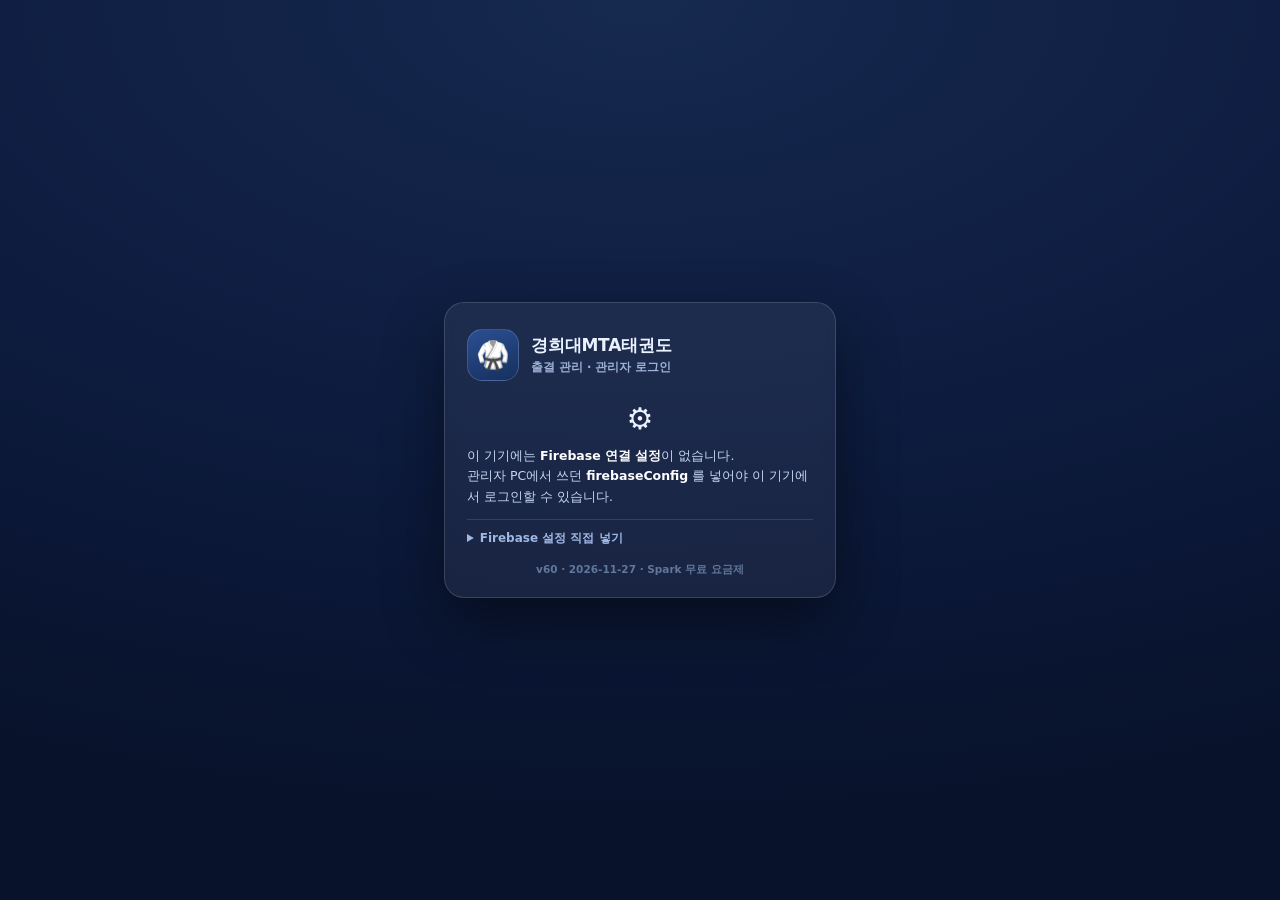
==== commit 513d1163: "🛡️ v60 — 대량 삭제 오탐 수정: 3개월 밖 기록은 대량 삭제 집계에서 뺀다 [원인] 실제 폰 화면에 「🛡️ 대량 삭제 1회 허용 (1,171건)」 오탐 - 그림자에는 예전(" ====
--- a/index.html
+++ b/index.html
@@ -16,8 +16,8 @@
 <script defer src="pwa-install.js"></script>
 <!-- 🔥 Firebase 실시간 동기화 — 앱보다 먼저 실행되어 localStorage 저장을 감시합니다 -->
 <link rel="stylesheet" href="firebase-sync.css">
-<script src="firebase-sync.js?v=59"></script>
-<script src="firebase-sync-ui.js?v=59"></script>
+<script src="firebase-sync.js?v=60"></script>
+<script src="firebase-sync-ui.js?v=60"></script>
 <title>경희대MTA태권도 · 출석 알림</title>
 <script>
   window.__xlsxLoadFailed = false;
@@ -1656,7 +1656,7 @@
 
     <div class="gate-msg" id="gate-msg" style="display:none"></div>
     <div class="gate-note" id="gate-note" style="display:none"></div>
-    <div class="gate-ver">v59 · 2026-11-27 · Spark 무료 요금제</div>
+    <div class="gate-ver">v60 · 2026-11-27 · Spark 무료 요금제</div>
   </div>
 </div>
 
@@ -9970,7 +9970,8 @@
     /* 3) 기록 넣기 (합치기는 빠진 날짜만, 있으면 빈 시간만 채움) */
     plan.forEach(function (item) {
       var s = item.s, rec = item.rec;
-      var cur = attendanceEntry(s.id, rec.date);
+      /* v59 — 이 기기에 실제로 저장된 기록만 본다(드라이브 백업 조회값은 저장 대상이 아니다) */
+      var cur = (app.attendance[rec.date] || {})[s.id] || null;
       if (cur && (cur.inTime || cur.outTime || cur.manual)) {
         var patch = null;
         if (!cur.inTime && rec.inTime) { patch = patch || {}; patch.inTime = rec.inTime; }
